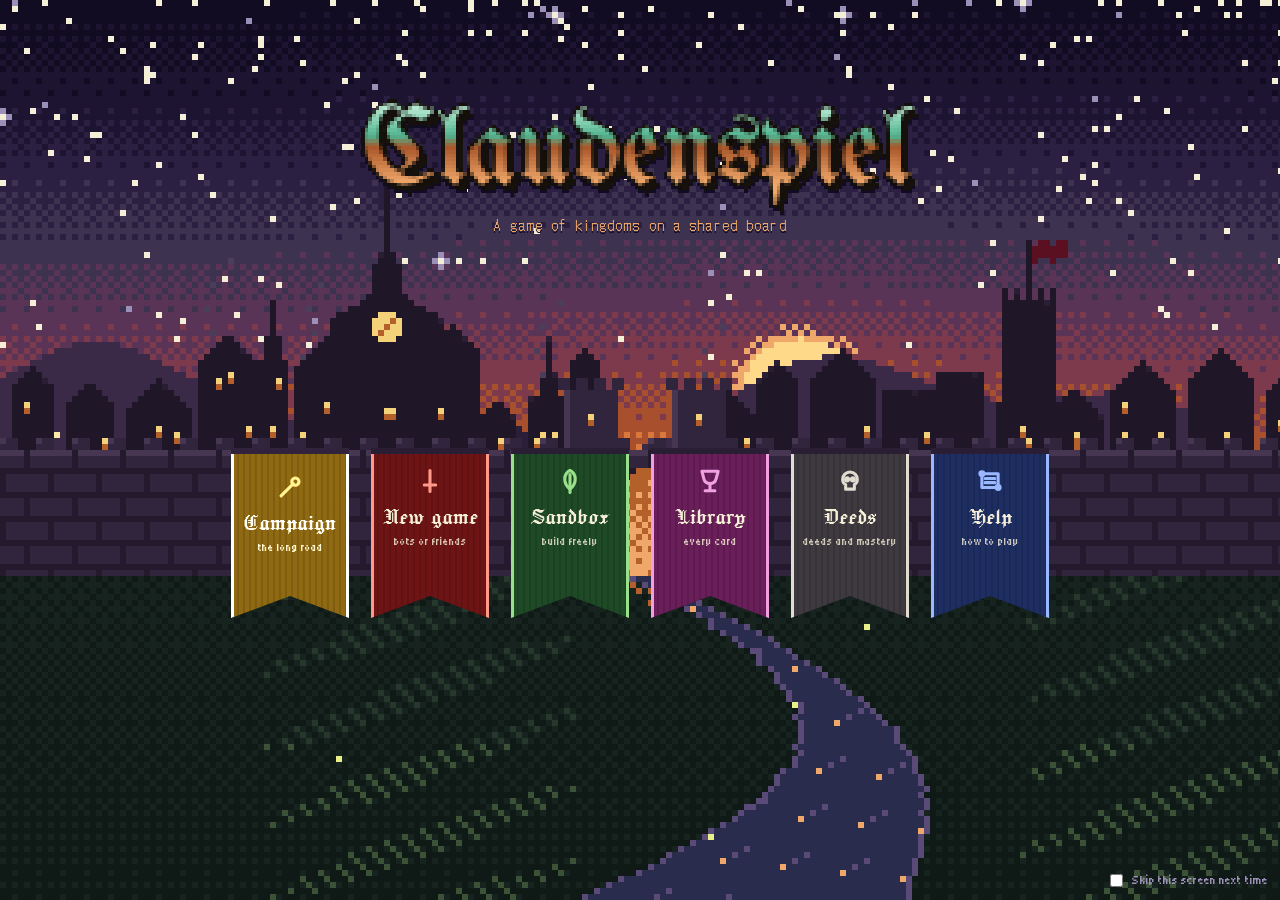
==== index.html @ 2396ccc7 "1.0-pre: The City at Dawn, campaign Act III Six quarters of the city, each held by a named champion " ====
<!DOCTYPE html>
<html lang="en">
<head>
<meta charset="utf-8">
<meta name="viewport" content="width=device-width, initial-scale=1, viewport-fit=cover">
<title>Claudenspiel</title>
<link rel="icon" type="image/png" href="[data-uri]">
<link rel="apple-touch-icon" href="[data-uri]">
<link rel="preconnect" href="https://fonts.googleapis.com">
<link rel="preconnect" href="https://fonts.gstatic.com" crossorigin>
<link href="https://fonts.googleapis.com/css2?family=DotGothic16&display=swap" rel="stylesheet">
<link href="https://fonts.googleapis.com/css2?family=Tiny5&text=%E2%97%8F&display=swap" rel="stylesheet">
<link href="https://fonts.googleapis.com/css2?family=Jacquard+24&display=swap" rel="stylesheet">
<style>
:root { --logo: url([data-uri]); }
/* Kartenspiel styles: a Windows 95 look. Colors are variables here, redefined for dark mode below. */
/* Rules later in the file override earlier ones, so the newer tweaks sit near the bottom. */
:root {
  --desk: #008080; --face: #c0c0c0; --hi: #ffffff; --lo: #808080; --dk: #000000;
  --text: #000000; --field: #ffffff; --title1: #000080; --title2: #1084d0; --titletext: #ffffff;
  --sel: #000080; --seltext: #ffffff; --tip: #ffffe1; --muted: #4a4a4a;
  --see: #e8c400; --seefill: rgba(255, 230, 0, .38); --seenby: #00a6c8; --legal: rgba(0, 170, 0, .28); --legaledge: #008a00;
  --opt: #ff7a00; --focus: #000080;
  color-scheme: light;
  box-sizing: border-box;
  padding-top: env(safe-area-inset-top, 0px);
  padding-bottom: env(safe-area-inset-bottom, 0px);
}
/* Dark mode follows the system unless data-theme="light"; data-theme="dark" forces it. */
@media (prefers-color-scheme: dark) {
  :root:not([data-theme="light"]) {
    --desk: #0c3434; --face: #4b4b4b; --hi: #757575; --lo: #2a2a2a; --dk: #0a0a0a;
    --text: #f1f1f1; --field: #2c2c2c; --title1: #1b1b62; --title2: #3d63ad; --sel: #3d63ad; --tip: #3d3b25; --muted: #c8c8c8;
    --focus: #9ab8ff; color-scheme: dark;
  }
}
:root[data-theme="dark"] {
  --desk: #0c3434; --face: #4b4b4b; --hi: #757575; --lo: #2a2a2a; --dk: #0a0a0a;
  --text: #f1f1f1; --field: #2c2c2c; --title1: #1b1b62; --title2: #3d63ad; --sel: #3d63ad; --tip: #3d3b25; --muted: #c8c8c8;
  --focus: #9ab8ff; color-scheme: dark;
}
*, *::before, *::after { box-sizing: border-box; }
html { height: 100%; scroll-padding-top: env(safe-area-inset-top, 0px); }
/* Text is DotGothic16, whose digits are easy to tell apart. Its ● is an oversized full-width glyph, so build.sh
   loads Tiny5 with just that one character (text=●), listed first so only ● comes from it. */
body {
  height: 100%; margin: 0; background: var(--desk); color: var(--text);
  font-family: "Tiny5", "DotGothic16", Tahoma, "MS Sans Serif", Geneva, sans-serif; font-size: 13px; line-height: 1.3;
}
button, input, select, textarea { font: inherit; color: var(--text); }

/* bevels */
.raised { border: 2px solid; border-color: var(--hi) var(--dk) var(--dk) var(--hi); box-shadow: inset -1px -1px var(--lo), inset 1px 1px var(--face); background: var(--face); }
.sunken { border: 2px solid; border-color: var(--lo) var(--hi) var(--hi) var(--lo); box-shadow: inset 1px 1px var(--dk); background: var(--field); }
.etched { border: 1px solid var(--lo); box-shadow: 1px 1px 0 var(--hi), inset 1px 1px 0 var(--hi); }

.btn {
  background: var(--face); border: 2px solid; border-color: var(--hi) var(--dk) var(--dk) var(--hi);
  box-shadow: inset -1px -1px var(--lo), inset 1px 1px var(--face); padding: 2px 9px; min-height: 24px; cursor: pointer; white-space: nowrap;
}
.btn:active:not(:disabled), .btn.on { border-color: var(--dk) var(--hi) var(--hi) var(--dk); box-shadow: inset 1px 1px var(--lo); }
.btn:disabled { color: var(--lo); text-shadow: 1px 1px 0 var(--hi); cursor: default; }
.btn:focus-visible, .cellbtn:focus-visible, .tab:focus-visible { outline: 1px dotted var(--text); outline-offset: -5px; }
.btn.sm { padding: 0 6px; min-height: 20px; }
.btn.def { outline: 1px solid var(--dk); }
/* form fields */
input[type=text], input[type=number], select, textarea { background: var(--field); border: 2px solid; border-color: var(--lo) var(--hi) var(--hi) var(--lo); box-shadow: inset 1px 1px var(--dk); padding: 2px 4px; min-height: 22px; }
textarea { width: 100%; resize: vertical; }
input[type=number] { width: 64px; }
label { cursor: default; }
fieldset { border: 1px solid var(--lo); box-shadow: 1px 1px 0 var(--hi), inset 1px 1px 0 var(--hi); margin: 0 0 8px; padding: 6px 8px 8px; }
legend { padding: 0 3px; }

/* window */
.win { position: fixed; inset: max(6px, env(safe-area-inset-top, 0px)) 6px max(6px, env(safe-area-inset-bottom, 0px)) 6px; display: flex; flex-direction: column; padding: 3px; }
.titlebar { background: linear-gradient(90deg, var(--title1), var(--title2)); color: var(--titletext); display: flex; align-items: center; gap: 6px; padding: 3px 4px 3px 6px; font-weight: 700; }
.titlebar .grow { flex: 1; }
.titlebar .tb { width: 18px; height: 16px; padding: 0; min-height: 0; line-height: 10px; font-size: 11px; }
.menubar { display: flex; gap: 2px; padding: 3px 2px; flex-wrap: wrap; align-items: center; }
.tab { background: transparent; border: 1px solid transparent; padding: 2px 9px; cursor: pointer; }
.tab:hover { border-color: var(--hi) var(--lo) var(--lo) var(--hi); }
.tab.on { border-color: var(--lo) var(--hi) var(--hi) var(--lo); background: var(--field); }
.content { flex: 1; min-height: 0; display: flex; flex-direction: column; }
.statusbar { display: flex; gap: 3px; padding-top: 3px; }
.statusbar > div { padding: 1px 6px; flex: 0 0 auto; }
.statusbar > div.grow { flex: 1; min-width: 0; overflow: hidden; text-overflow: ellipsis; white-space: nowrap; }

/* panels */
.page { flex: 1; min-height: 0; display: flex; flex-direction: column; gap: 4px; padding: 4px 2px 0; }
.scroll { overflow: auto; }
.pane { padding: 6px; overflow: auto; }
.row { display: flex; gap: 6px; align-items: center; flex-wrap: wrap; }
.col { display: flex; flex-direction: column; gap: 6px; }
.muted { color: var(--muted); }
.small { font-size: 12px; }
.h { font-weight: 700; margin: 0 0 4px; font-size: 13px; }
.panelhead { background: var(--lo); color: var(--hi); padding: 1px 6px; font-weight: 700; margin: -6px -6px 6px; }
.err { background: var(--tip); border: 1px solid var(--dk); padding: 3px 6px; color: var(--text); }

/* game layout */
.gamegrid { flex: 1; min-height: 0; display: grid; grid-template-columns: 228px minmax(0, 1fr) 282px; grid-template-rows: minmax(0, 1fr) auto; gap: 4px; }
.gamegrid > .left { grid-column: 1; grid-row: 1 / span 2; display: flex; flex-direction: column; gap: 4px; min-height: 0; }
.gamegrid > .center { grid-column: 2; grid-row: 1; display: flex; flex-direction: column; min-height: 0; gap: 4px; }
.gamegrid > .right { grid-column: 3; grid-row: 1 / span 2; min-height: 0; }
.gamegrid > .bottom { grid-column: 2; grid-row: 2; }
@media (max-width: 900px) {
  .gamegrid { grid-template-columns: 1fr; grid-template-rows: auto; }
  .gamegrid > .left, .gamegrid > .center, .gamegrid > .right, .gamegrid > .bottom { grid-row: auto; grid-column: auto; }
  .page { overflow: auto; }
  .gamegrid > .center { min-height: 70vh; }
  .boardwrap { min-height: 60vh; }
}
/* players panel and log */
.players { width: 100%; border-collapse: collapse; }
.players td, .players th { padding: 2px 3px; text-align: left; white-space: nowrap; }
.players th { font-weight: 400; color: var(--muted); }
.players tr.cur td { background: var(--sel); color: var(--seltext); }
.swatch { display: inline-block; width: 10px; height: 10px; border: 1px solid var(--dk); vertical-align: -1px; }
.log { flex: 1; min-height: 80px; overflow: auto; padding: 4px; font-size: 12px; }
.log div { padding: 1px 0; border-bottom: 1px dotted var(--lo); }
.log div.turn { font-weight: 700; border-bottom: none; padding-top: 4px; }

/* board */
.boardbar { padding: 2px 4px; }
.boardwrap { flex: 1; min-height: 0; overflow: auto; position: relative; }
.boardsizer { position: relative; }
.boardinner { position: absolute; left: 0; top: 0; transform-origin: 0 0; }
.cell { position: absolute; width: 104px; height: 104px; }
.cell.empty { border: 1px dashed rgba(128, 128, 128, .35); }
.cell .coord { position: absolute; left: 3px; bottom: 2px; font-size: 9px; color: #888; }
.cellbtn { position: absolute; inset: 0; background: transparent; border: 0; padding: 0; cursor: pointer; }
.cell.legal { background: var(--legal); border: 2px solid var(--legaledge); }
.cell.legal .cost { position: absolute; inset: 0; display: grid; place-items: center; font-weight: 700; color: #064; font-size: 15px; }
.cell.legal.poor { background: rgba(128, 128, 128, .22); border: 2px dashed #8a8a8a; }
.cell.legal.poor .cost { color: #6a6a6a; font-size: 12px; text-align: center; }
.cell.opt::after { content: ""; position: absolute; inset: -4px; border: 3px solid var(--opt); pointer-events: none; }
.cell.optempty { background: rgba(255, 122, 0, .2); border: 2px solid var(--opt); }
.cell.see::before { content: ""; position: absolute; inset: -3px; border: 2px dashed var(--see); pointer-events: none; z-index: 2; }
.cell.counted::before { background: var(--seefill); border-style: solid; }
.cell.seenby::after { content: ""; position: absolute; inset: -5px; border: 2px solid var(--seenby); pointer-events: none; }
.cell.focus .card { outline: 3px solid var(--focus); outline-offset: 1px; }
.boardsizer.claiming, .boardsizer.claiming .cellbtn { cursor: var(--meep), pointer; }
.boardsizer.claiming .cell:not(.claimable) .cellbtn { cursor: var(--meep), default; }

/* cards */
.card { position: absolute; inset: 0; color: #111; background: #fff; border: 1px solid #000; box-shadow: 2px 2px 0 rgba(0, 0, 0, .35); padding: 3px 4px; display: flex; flex-direction: column; overflow: hidden; font-size: 11px; line-height: 1.15; }
.card.s-Sceptre { background: #fff6c2; } .card.s-Goblet { background: #f6dcf2; } .card.s-Sword { background: #ffdad5; }
.card.s-Bone { background: #ececec; } .card.s-Leaf { background: #dcf2d4; } .card.s-Tome { background: #d9e4ff; }
.card .top { display: flex; justify-content: space-between; align-items: center; font-weight: 700; }
.card .nm { font-weight: 700; margin-top: 2px; word-break: break-word; }
.card .ty { color: #555; font-size: 10px; }
.card .art { height: 30px; margin: 2px 0; background-size: cover; background-position: center; border: 1px solid rgba(0, 0, 0, .25); }
.card .foot { margin-top: auto; display: flex; justify-content: space-between; align-items: flex-end; gap: 2px; }
.card .val { font-weight: 700; }
.card .meeps { display: flex; gap: 2px; }
.meep { width: 11px; height: 13px; border: 1px solid #000; border-radius: 5px 5px 1px 1px; display: inline-block; }
.card .stackn { position: absolute; right: 2px; bottom: 17px; background: #333; color: #fff; font-size: 9px; padding: 0 3px; }
.card .owc { position: absolute; left: 2px; bottom: 17px; font-size: 9px; padding: 0 2px; background: #fff; border: 1px solid #999; }
.card .owc.hot { background: #ffd0d0; border-color: #c00; color: #900; font-weight: 700; }
.card .badge { position: absolute; left: 0; right: 0; bottom: 33px; text-align: center; font-size: 10px; font-weight: 700; }
.card .badge.curse { background: #5b2a86; color: #fff; }
.card.ruined { background: repeating-linear-gradient(45deg, #9a9a9a 0 4px, #b4b4b4 4px 8px) !important; color: #222; }
.card.ruined .nm { text-decoration: line-through; }
.card.big { position: relative; inset: auto; width: 100%; min-height: 300px; font-size: 13px; line-height: 1.3; padding: 8px 10px; }
.card.big .ty { font-size: 12px; }
.card.big .art { height: 120px; }
.card.big .txt { margin-top: 6px; }
.card.big .nm { font-size: 16px; }
.suitico { width: 13px; height: 13px; vertical-align: -2px; }
.card.big .suitico { width: 18px; height: 18px; }

/* hand */
.hand { display: flex; gap: 6px; padding: 6px; overflow-x: auto; min-height: 134px; align-items: flex-start; }
.hcard { position: relative; width: 88px; height: 118px; flex: 0 0 auto; }
.hcard .cellbtn { z-index: 3; }
.hcard.sel .card { outline: 3px solid var(--focus); outline-offset: 1px; transform: translateY(-4px); }
.hcard.blocked .card { opacity: .55; }
.hcard.pick .card { outline: 3px solid var(--opt); }
.prompt { padding: 4px 6px; background: var(--tip); color: var(--text); border: 1px solid var(--dk); display: flex; gap: 8px; align-items: center; flex-wrap: wrap; }

/* modal */
.modalbg { position: fixed; inset: 0; background: rgba(0, 0, 0, .35); display: grid; place-items: center; z-index: 50; padding: 12px; }
.modal { min-width: 280px; max-width: min(760px, 96vw); max-height: 90vh; display: flex; flex-direction: column; padding: 3px; }
.modal .body { padding: 10px 12px; overflow: auto; }
.modal .btns { display: flex; gap: 6px; justify-content: flex-end; padding: 0 12px 10px; flex-wrap: wrap; }

/* tables */
table.list { border-collapse: collapse; width: 100%; background: var(--field); }
table.list th { position: sticky; top: 0; text-align: left; font-weight: 400; padding: 2px 6px; background: var(--face); border: 1px solid; border-color: var(--hi) var(--dk) var(--dk) var(--hi); cursor: pointer; }
table.list td { padding: 2px 6px; white-space: nowrap; border-bottom: 1px dotted var(--lo); }
table.list tr.sel td { background: var(--sel); color: var(--seltext); }
table.list tr { cursor: default; }

/* two-column pages (library, card builder) and forms */
.split { flex: 1; min-height: 0; display: grid; grid-template-columns: minmax(0, 1fr) 300px; gap: 4px; }
@media (max-width: 800px) { .split { grid-template-columns: 1fr; } }
.form { display: grid; grid-template-columns: 130px minmax(0, 1fr); gap: 5px 8px; align-items: center; }
.form > .full { grid-column: 1 / -1; }
.help { max-width: 78ch; }
.help h2 { font-size: 15px; margin: 14px 0 4px; }
.help p, .help li { margin: 4px 0; }
.kbd { border: 1px solid var(--lo); padding: 0 4px; background: var(--field); }
.banner { padding: 6px 8px; background: var(--tip); color: var(--text); border: 1px solid var(--dk); }

.form select { max-width: 360px; }

/* hand cards at reading size */
.hand { min-height: 224px; }
.hcard { width: 150px; height: 206px; }
.card .txt.mid { margin-top: 4px; font-size: 11.5px; line-height: 1.25; }
.hand .card .nm { font-size: 12.5px; }

/* hover magnifier */
.hovercard { position: fixed; z-index: 70; width: 250px; pointer-events: none; display: none; filter: drop-shadow(3px 3px 0 rgba(0, 0, 0, .4)); }
.hovercard .card.big { min-height: 0; }
.hovercard .hovinfo { background: var(--tip); color: var(--text); border: 1px solid var(--dk); border-top: 0; padding: 4px 8px; font-size: 12px; }

/* ability available */
.cell.ready .card { box-shadow: 0 0 0 4px #19e619, 2px 2px 0 rgba(0, 0, 0, .35); }

/* overlays */
.cell.ovl-dim .card { opacity: .3; }
.cell.ovl-on .card { box-shadow: 0 0 0 4px #ffcc00, 2px 2px 0 rgba(0, 0, 0, .35); }
.ovl { position: absolute; inset: 22px 2px auto; z-index: 3; pointer-events: none; text-align: center; font-size: 26px; font-weight: 700; color: #000; background: rgba(255, 255, 255, .85); border: 2px solid #000; padding: 2px 0; line-height: 1.05; }
.ovl span { display: block; font-size: 10px; font-weight: 400; }

/* log colors */
.loglegend { font-size: 11px; padding-bottom: 3px; border-bottom: 1px solid var(--lo); margin-bottom: 2px; display: flex; flex-wrap: wrap; gap: 6px; }
.lg-play { color: #1f4fd1; } .lg-claim { color: #137a30; } .lg-ap { color: #9a5b00; } .lg-vp { color: #a07400; font-weight: 700; }
.lg-ruin { color: #b01010; } .lg-curse { color: #6a2a9a; } .lg-card { color: #555; } .lg-ref { color: #777; font-style: italic; }
.lg-win { color: #fff; background: #137a30; font-weight: 700; padding: 1px 3px; }
.log div.turn { color: #000080; }
@media (prefers-color-scheme: dark) { :root:not([data-theme="light"]) .lg-play { color: #8fb0ff; } :root:not([data-theme="light"]) .lg-claim { color: #6fdc8c; } :root:not([data-theme="light"]) .lg-ap { color: #f2b35c; } :root:not([data-theme="light"]) .lg-vp { color: #ffd54a; } :root:not([data-theme="light"]) .lg-ruin { color: #ff7b7b; } :root:not([data-theme="light"]) .lg-curse { color: #d2a0ff; } :root:not([data-theme="light"]) .lg-card { color: #bdbdbd; } :root:not([data-theme="light"]) .lg-ref { color: #a8a8a8; } :root:not([data-theme="light"]) .log div.turn { color: #a9c1ff; } }
:root[data-theme="dark"] .lg-play { color: #8fb0ff; } :root[data-theme="dark"] .lg-claim { color: #6fdc8c; } :root[data-theme="dark"] .lg-ap { color: #f2b35c; } :root[data-theme="dark"] .lg-vp { color: #ffd54a; } :root[data-theme="dark"] .lg-ruin { color: #ff7b7b; } :root[data-theme="dark"] .lg-curse { color: #d2a0ff; } :root[data-theme="dark"] .lg-card { color: #bdbdbd; } :root[data-theme="dark"] .lg-ref { color: #a8a8a8; } :root[data-theme="dark"] .log div.turn { color: #a9c1ff; }
.ovl b { display: block; }
.ovl .who { display: block; font-size: 10px; font-weight: 400; }
.tok { display: inline-block; background: #ffd54a; color: #000; border: 1px solid #8a6a00; border-radius: 9px; padding: 0 6px; font-weight: 700; }
.ovl .tok { font-size: 16px; margin-top: 2px; }
/* full-card overlays (Quickview, War): cover the card, no names */
.cell.ovl-on.ovl-full .card { box-shadow: 2px 2px 0 rgba(0, 0, 0, .35); }
.ovl.full { inset: 0; border: 1px solid #000; padding: 4px; background: #fff; display: flex; flex-direction: column; justify-content: center; gap: 2px; }
.ovl.quick .qv { display: flex; flex-direction: column; align-items: center; line-height: 1.1; }
.ovl.quick .qv + .qv { border-top: 1px dotted #999; padding-top: 3px; margin-top: 2px; }
.ovl.quick .qv b { font-size: 24px; }
.ovl.quick .qv:only-child b { font-size: 28px; }
.ovl.war { justify-content: stretch; }
.ovl.war .strip { flex: 1; border: 1px solid rgba(0, 0, 0, .45); background: rgba(0, 0, 0, .06); }
.ovl.war .wn { position: absolute; inset: 0; display: grid; place-items: center; font-size: 20px; color: #000; text-shadow: 0 0 3px #fff, 0 0 3px #fff, 0 0 3px #fff; }
.ovl.war.safe { justify-content: center; }
.ovl.war.safe .wn { font-size: 14px; position: static; }
.ovl.war.hot { outline: 3px solid #c00; outline-offset: 1px; }
.hcard .freetag { position: absolute; left: 4px; right: 4px; top: 40%; z-index: 2; background: #19e619; color: #000; border: 1px solid #000; text-align: center; font-weight: 700; font-size: 11px; pointer-events: none; }

/* ---------- type scale: important things are bigger ---------- */
body { font-size: 13px; }
.titlebar { font-size: 15px; }
.tab { font-size: 15px; padding: 3px 12px; }
.prompt { font-size: 14px; }
.btn.big { font-size: 16px; padding: 4px 16px; min-height: 34px; font-weight: 700; }
.btn.def { font-weight: 700; }
.bignum { font-size: 30px; font-weight: 700; line-height: 1; letter-spacing: .5px; }
.bignum .unit { font-size: 20px; margin-left: 2px; }
.panelhead { font-size: 13px; }
.hand + .row, .bottom .row.small b { font-size: 14px; }
.pix { image-rendering: pixelated; display: block; }
.pix.jar { width: 60px; height: 72px; flex: 0 0 auto; }
.pix.pile { width: 84px; height: 58px; flex: 0 0 auto; }
.apbox { display: flex; gap: 10px; align-items: flex-end; }
.claimstate { margin-top: 4px; font-size: 13px; color: var(--muted); }
.claimstate.avail { color: #137a30; font-weight: 700; }
.plist { display: flex; flex-direction: column; gap: 4px; }
.pcard { border: 1px solid var(--lo); padding: 3px 5px; background: var(--field); }
.pcard.cur { border: 2px solid var(--sel); box-shadow: inset 0 0 0 1px var(--hi); }
.pcard.out { opacity: .45; }
.pname { display: flex; align-items: center; gap: 4px; flex-wrap: wrap; font-size: 14px; }
.turnmark { margin-left: auto; background: var(--sel); color: var(--seltext); padding: 0 5px; font-size: 12px; }
.pbody { display: flex; align-items: flex-end; gap: 8px; }
.pstats { min-width: 0; }
@media (prefers-color-scheme: dark) { :root:not([data-theme="light"]) .claimstate.avail { color: #6fdc8c; } }
:root[data-theme="dark"] .claimstate.avail { color: #6fdc8c; }

/* ---------- QoL: affordable cards, aiming, effects ---------- */
.hcard.afford .card { box-shadow: 0 0 0 3px #19e619, 2px 2px 0 rgba(0, 0, 0, .35); }
.hcard.afford.sel .card { box-shadow: 0 0 0 3px #19e619, 0 0 0 6px var(--focus); outline: none; }
.boardsizer.aiming, .boardsizer.aiming .cellbtn { cursor: var(--sword), crosshair; }
/* animation layer (FX in ui.js) */
.fxlayer { position: fixed; inset: 0; pointer-events: none; z-index: 45; overflow: hidden; }   /* under dialogs (50), so a bot's last effects don't cover the Your turn dialog */
.fx { position: fixed; left: 0; top: 0; }
.fx.shard { border: 1px solid rgba(0, 0, 0, .35); }
.fx.dust { width: 8px; height: 8px; background: rgba(140, 130, 115, .55); border-radius: 50%; }
.fx.gem { width: 8px; height: 6px; border: 1px solid #000; box-shadow: inset 2px 2px 0 rgba(255, 255, 255, .6); }
.fx.marble { width: 7px; height: 7px; border-radius: 50%; border: 1px solid #000; box-shadow: inset 2px 2px 0 rgba(255, 255, 255, .6); }
.fx.pop { font-weight: 700; font-size: 20px; white-space: nowrap; padding: 1px 6px; border: 2px solid #000; background: #fff; color: #000; }
.fx.pop.vp { background: #ffe58a; }
.fx.pop.ap { background: #cfe0ff; }
.fx.pop.ruin { background: #ffd0d0; color: #900; }

/* Foundations: deeper suit color and a raised bevel */
.card.found { border: 3px solid; border-color: rgba(255,255,255,.85) rgba(0,0,0,.65) rgba(0,0,0,.65) rgba(255,255,255,.85); box-shadow: inset -2px -2px 0 rgba(0,0,0,.25), inset 2px 2px 0 rgba(255,255,255,.45), 2px 2px 0 rgba(0,0,0,.45); }
.card.found.s-Sceptre { background: #f0d45c; } .card.found.s-Goblet { background: #dea0d4; } .card.found.s-Sword { background: #f19a8e; }
.card.found.s-Bone { background: #c4c4c4; } .card.found.s-Leaf { background: #a9db97; } .card.found.s-Tome { background: #a1bbf0; }
.card.found .nm { letter-spacing: .3px; }
.card.found.ruined { background: repeating-linear-gradient(45deg, #7d7d7d 0 4px, #9a9a9a 4px 8px) !important; }

/* suit icons: each suit has its own dark color */
.suitico { width: 15px; height: 15px; }
.si-Sceptre { color: #8a6500; } .si-Goblet { color: #86206f; } .si-Sword { color: #9b1c10; }
.si-Bone { color: #2e2e2e; } .si-Leaf { color: #1e6b1e; } .si-Tome { color: #1b3f91; }
@media (prefers-color-scheme: dark) { :root:not([data-theme="light"]) .suitico.si-Sceptre { color: #f2c94c; } :root:not([data-theme="light"]) .suitico.si-Goblet { color: #f29ade; } :root:not([data-theme="light"]) .suitico.si-Sword { color: #ff8a7a; } :root:not([data-theme="light"]) .suitico.si-Bone { color: #e0e0e0; } :root:not([data-theme="light"]) .suitico.si-Leaf { color: #7fd67f; } :root:not([data-theme="light"]) .suitico.si-Tome { color: #8fb0ff; } }
:root[data-theme="dark"] .suitico.si-Sceptre { color: #f2c94c; } :root[data-theme="dark"] .suitico.si-Goblet { color: #f29ade; } :root[data-theme="dark"] .suitico.si-Sword { color: #ff8a7a; } :root[data-theme="dark"] .suitico.si-Bone { color: #e0e0e0; } :root[data-theme="dark"] .suitico.si-Leaf { color: #7fd67f; } :root[data-theme="dark"] .suitico.si-Tome { color: #8fb0ff; }
.card .suitico.si-Sceptre { color: #8a6500 !important; } .card .suitico.si-Goblet { color: #86206f !important; } .card .suitico.si-Sword { color: #9b1c10 !important; }
.card .suitico.si-Bone { color: #2e2e2e !important; } .card .suitico.si-Leaf { color: #1e6b1e !important; } .card .suitico.si-Tome { color: #1b3f91 !important; }
.card.big .suitico { width: 22px; height: 22px; }

/* defense tokens and Ascension */
.card .defb { position: absolute; right: 2px; top: 30px; background: transparent; border: 0; color: #1b3f91; font-size: 10px; font-weight: 700; padding: 0 2px; display: inline-flex; align-items: center; gap: 1px; }
.card .ascb { position: absolute; left: 0; right: 0; bottom: 33px; text-align: center; font-size: 10px; font-weight: 700; color: #fff; background: linear-gradient(90deg, #d0123a, #e0a400, #1aa35a, #1d5fd6, #8a2be2); }
.card.ascended { background: linear-gradient(120deg, #ffd6e0, #fff2b3, #d6ffd9, #d4e6ff, #ecd6ff, #ffd6e0) !important; background-size: 300% 300% !important; animation: poly 4s linear infinite; box-shadow: 0 0 0 2px #fff, 0 0 0 4px #8a2be2, 2px 2px 0 rgba(0, 0, 0, .35); }
@keyframes poly { 0% { background-position: 0% 50%; } 100% { background-position: 300% 50%; } }
@media (prefers-reduced-motion: reduce) { .card.ascended { animation: none; } }
.fx.pop.asc { background: linear-gradient(90deg, #ffd6e0, #fff2b3, #d6ffd9, #d4e6ff, #ecd6ff); }
.fx.pop.def { background: #d4e6ff; color: #1b3f91; }

/* weak-suit cards in discard choices */
.hcard.weak .card { filter: grayscale(1); opacity: .55; }
.hcard.weak.pick .card { opacity: .8; }
.hcard .weaktag { position: absolute; left: 4px; right: 4px; top: 40%; z-index: 2; background: #808080; color: #fff; border: 1px solid #000; text-align: center; font-size: 11px; font-weight: 700; pointer-events: none; }
/* burying: suit cursor, dashed border where suits differ */
.boardsizer.burying, .boardsizer.burying .cellbtn { cursor: var(--bury), copy; }
.cell.opt.optdash::after { border-style: dashed; }
/* stacked shields */
.card .defb { padding: 1px 2px; gap: 2px; }
.card .defb b { font-size: 10px; }
/* ● orbs: ghostly mint glow; ◇ gems: cut-stone diamonds */
.fx.marble { width: 9px; height: 9px; border: 0; background: radial-gradient(circle at 35% 35%, #ffffff 0 18%, #b6ffe4 35%, rgba(127,245,201,.75) 60%, rgba(127,245,201,0) 72%) !important; box-shadow: 0 0 8px 3px rgba(127,245,201,.75), 0 0 16px 6px rgba(127,245,201,.35); border-radius: 50%; }
.fx.gem { width: 9px; height: 9px; border: 1px solid rgba(0,0,0,.7); clip-path: polygon(50% 0, 100% 38%, 50% 100%, 0 38%); box-shadow: inset 2px 2px 0 rgba(255,255,255,.65), inset -2px -2px 0 rgba(0,0,0,.25); }
.pix.jar { filter: drop-shadow(0 0 3px rgba(127,245,201,.55)); }

/* Curses: purple flame flare, then a soft steady glow */
.card.cursed { box-shadow: 0 0 0 2px #8a3ff0, 0 0 10px 3px rgba(150, 70, 255, .55), 2px 2px 0 rgba(0, 0, 0, .35); }
.fx.flare { border: 3px solid #a24bff; border-radius: 3px; }
.fx.flame { width: 8px; height: 12px; border-radius: 50% 50% 40% 40% / 70% 70% 30% 30%; background: radial-gradient(circle at 50% 70%, #fff 0 15%, #e3a6ff 30%, #a24bff 60%, rgba(120, 30, 220, 0) 75%); }
.fx.pop.curse { background: #5b2a86; color: #fff; }
.reserve { margin-top: 3px; font-size: 14px; font-weight: 700; color: #9b1c10; }
@media (prefers-color-scheme: dark) { :root:not([data-theme="light"]) .reserve { color: #ff8a7a; } }
:root[data-theme="dark"] .reserve { color: #ff8a7a; }
.card .bonusb { position: absolute; left: 2px; bottom: 16px; background: #fff; border: 1px solid #555; color: #000; font-size: 10px; font-weight: 700; padding: 0 2px; }

/* ---------- public site: home, online pages, profiles ---------- */
input[type=password] { background: var(--field); border: 2px solid; border-color: var(--lo) var(--hi) var(--hi) var(--lo); box-shadow: inset 1px 1px var(--dk); padding: 2px 4px; }
.linkbtn { background: none; border: 0; padding: 0; color: var(--sel); text-decoration: underline; cursor: pointer; font: inherit; }
@media (prefers-color-scheme: dark) { :root:not([data-theme="light"]) .linkbtn { color: #9ab8ff; } }
:root[data-theme="dark"] .linkbtn { color: #9ab8ff; }
.home { max-width: 820px; margin: 0 auto; padding: 16px; }
.home h1 { font-size: 34px; margin: 4px 0 6px; }
.home > p { font-size: 15px; }
.choices { display: grid; grid-template-columns: repeat(auto-fit, minmax(260px, 1fr)); gap: 12px; margin: 16px 0; }
.choice { padding: 12px 14px; }
.choice h2 { margin: 0 0 6px; font-size: 20px; }
.choice p { min-height: 3.2em; }
.online { max-width: 900px; }
.online h2 { margin: 0; font-size: 18px; }
.row.spread { justify-content: space-between; margin-bottom: 6px; }
.split2 { display: grid; grid-template-columns: repeat(auto-fit, minmax(300px, 1fr)); gap: 8px; margin-top: 8px; }
.tag { font-size: 11px; padding: 0 5px; border: 1px solid var(--lo); background: var(--field); }
.tag.off { color: #9b1c10; border-color: #9b1c10; }
.code { font-size: 16px; letter-spacing: 2px; background: var(--field); border: 1px solid var(--lo); padding: 0 6px; }
.codein { width: 110px; text-transform: uppercase; letter-spacing: 2px; }
.archpick { display: flex; flex-wrap: wrap; gap: 8px; }
.archpick .hcard .card { cursor: pointer; }
.archpick .archtag { position: absolute; left: 0; right: 0; bottom: -2px; text-align: center; font-size: 11px; font-weight: 700; background: var(--face); border: 1px solid var(--dk); z-index: 2; }
.stats { display: flex; gap: 8px; flex-wrap: wrap; margin: 8px 0; }
.stat { padding: 8px 14px; min-width: 130px; }
.won { color: #137a30; }
table.list td.wrap { white-space: normal; }
table.keys td { white-space: normal; }
table.keys td:first-child { width: 110px; }

/* ---------- drag and drop ---------- */
.hcard { user-select: none; -webkit-user-select: none; -webkit-touch-callout: none; }
.draglayer { position: fixed; inset: 0; pointer-events: none; z-index: 95; }
.dragghost { position: fixed; left: 0; top: 0; width: 88px; height: 118px; opacity: .93; filter: drop-shadow(4px 6px 0 rgba(0, 0, 0, .35)); }
.dragghost.meepghost { width: 30px; height: 34px; display: grid; place-items: center; }
.dragghost.meepghost .meep { width: 22px; height: 26px; border-radius: 10px 10px 2px 2px; }
.dragghost:not([data-tip=""])::after { content: attr(data-tip); position: absolute; left: 50%; top: -26px; transform: translateX(-50%); background: var(--tip); color: var(--text); border: 1px solid #000; padding: 1px 6px; font-size: 12px; white-space: nowrap; }
.dropzone { position: fixed; left: 50%; top: 10px; transform: translateX(-50%); max-width: 90vw; padding: 12px 16px; background: var(--face); color: var(--text); border: 2px dashed #000; font-weight: 700; text-align: center; }
.dropzone.drophover { background: #ffd0d0; color: #000; }
.cell.drophover { outline: 4px solid var(--focus); outline-offset: 2px; z-index: 4; }
body.dragging, body.dragging * { cursor: grabbing !important; user-select: none; }
.meepchip { display: inline-flex; align-items: center; justify-content: center; vertical-align: middle; width: 30px; height: 30px; border: 2px solid var(--dk); background: var(--field); cursor: grab; touch-action: none; }
.meepchip .meep { width: 14px; height: 17px; }

/* ---------- phones: the game screen (gamePageMobile) ---------- */
@media (max-width: 900px), (max-height: 520px) {
  body { touch-action: manipulation; }
  .win.mwin { inset: 0; padding: 0; border: 0; box-shadow: none; }
  .win.mwin > .titlebar, .win.mwin > .menubar, .win.mwin > .statusbar { display: none; }
  .page.mgame { position: relative; padding: 0; gap: 0; overflow: hidden; }
  .mtop { display: flex; align-items: center; gap: 6px; padding: 4px 6px; padding-top: max(4px, env(safe-area-inset-top, 0px)); }
  .mtop .mname { max-width: 26vw; overflow: hidden; text-overflow: ellipsis; white-space: nowrap; }
  .mtop .mstat { font-size: 16px; font-weight: 700; white-space: nowrap; }
  .mtop .grow { flex: 1; }
  .mgame .btn { min-height: 40px; min-width: 40px; padding: 0 10px; }
  .mgame .prompt { font-size: 13px; padding: 4px 6px; }
  .mgame .boardwrap { flex: 1; min-height: 0; touch-action: none; }
  .mhand { flex: 0 0 auto; }
  .mhand .hand { min-height: 0; padding: 4px 6px 6px; gap: 6px; }
  .mhand .hcard { width: 104px; height: 142px; touch-action: pan-x; }
  .mhand .card .txt.mid { font-size: 10px; line-height: 1.15; }
  .mhand .row.small { padding: 2px 6px 0; font-size: 12px; }
  .mtabs { display: flex; gap: 4px; padding: 4px; padding-bottom: max(4px, env(safe-area-inset-bottom, 0px)); background: var(--face); border-top: 2px solid var(--hi); }
  .mtabs .btn { flex: 1; }
  .msheet { position: absolute; left: 0; right: 0; bottom: calc(52px + env(safe-area-inset-bottom, 0px)); max-height: 62%; overflow: auto; z-index: 30; padding: 6px; }
  .msheet .log { max-height: 50vh; }
  .msheet .boardbar { border: 0; box-shadow: none; padding: 0; background: none; }
  .msheet .card.big { min-height: 0; }
  .modal { max-height: 92vh; }
}
/* a phone held sideways: a shorter hand strip */
@media (max-height: 520px) {
  .mhand .hcard { width: 78px; height: 106px; }
  .mhand .card .txt.mid, .mhand .row.small { display: none; }
}

/* ---------- QC fixes ---------- */
/* short desktop windows: the left column scrolls instead of spilling past the window */
.gamegrid > .left { overflow: auto; }
.gamegrid > .left .log { min-height: 120px; }
/* Quickview totals: a light chip so each player's colour reads in dark mode too */
.qtot { background: #fff; border: 1px solid #000; padding: 0 5px; }
/* short desktop screens: give the board the room (the highlight legend is on the Help page) */
@media (min-width: 901px) and (max-height: 800px) {
  .boardbar .legend { display: none; }
  .bottom .hand { min-height: 0; }
  .bottom .hcard { width: 128px; height: 176px; }
  .bottom .card .txt.mid { font-size: 10.5px; }
}

/* light text, for a card painted dark in Dithry (its painted face says text: 'light'); suit icons in lighter inks */
.card.lighttext { color: #f4efe2; text-shadow: 1px 1px 0 rgba(0, 0, 0, .55); }
.card.lighttext .ty, .card.lighttext .txt.small { color: #d9d1bf !important; }
.card.lighttext .suitico { filter: drop-shadow(1px 1px 0 rgba(0, 0, 0, .55)); }
.card.lighttext .suitico.si-Sceptre { color: #f2d878 !important; } .card.lighttext .suitico.si-Goblet { color: #eab0de !important; } .card.lighttext .suitico.si-Sword { color: #ffa293 !important; }
.card.lighttext .suitico.si-Bone { color: #e4e4e4 !important; } .card.lighttext .suitico.si-Leaf { color: #b2e29c !important; } .card.lighttext .suitico.si-Tome { color: #b0c6ff !important; }
/* hints, unplayable cards, and the recap of other players' turns */
.prompt.hint { background: var(--field); font-size: 13px; justify-content: space-between; }
@media (max-width: 900px), (max-height: 520px) { .mhand .handinfo { display: none; } .prompt.hint { font-size: 11.5px; line-height: 1.25; padding: 2px 6px; gap: 4px; flex-wrap: nowrap; } .prompt.hint .linkbtn { white-space: nowrap; } }
.hcard .blocktag { position: absolute; left: 4px; right: 4px; bottom: 22px; z-index: 2; background: #5a5a5a; color: #fff; border: 1px solid #000; text-align: center; font-size: 10.5px; font-weight: 700; padding: 1px 2px; pointer-events: none; }
.recap { margin-top: 8px; } .recap .log { max-height: 180px; overflow: auto; margin-top: 3px; font-size: 12px; }
/* Help: a table of contents beside short sections (above them on phones) */
.helpwrap { display: grid; grid-template-columns: 210px minmax(0, 760px); gap: 10px; justify-content: center; padding: 8px; align-items: start; }
.helptoc { position: sticky; top: 8px; padding: 0 0 6px; font-size: 13px; }
.helptoc ol { margin: 6px 0 0; padding-left: 26px; } .helptoc li { margin: 3px 0; } .helptoc .linkbtn { text-align: left; }
.help .helpsec { padding-bottom: 2px; border-bottom: 1px dotted var(--lo); scroll-margin-top: 8px; transition: background-color .4s; }
.help .helpsec.flash { background-color: var(--tip); }
.help h3 { font-size: 13px; margin: 10px 0 2px; }
.help ol, .help ul { padding-left: 22px; margin: 4px 0; } .help li { margin: 3px 0; }
.help .totop { text-align: right; margin: 2px 0 6px; }
@media (max-width: 900px) { .helpwrap { grid-template-columns: 1fr; padding: 4px; } .helptoc { position: static; } .helptoc ol { columns: 2; column-gap: 14px; } .helptoc li { break-inside: avoid; } }
/* patch notes: the page, and the "What's new" window after an update (under dialogs, over the game) */
.help.notes { margin: 0 auto; }
.notes .patch { border-bottom: 1px dotted var(--lo); padding-bottom: 4px; }
.patchpop { position: fixed; right: 12px; bottom: 34px; width: min(380px, calc(100vw - 24px)); max-height: 60vh; display: flex; flex-direction: column; padding: 3px; z-index: 48; }
.patchpop .body { overflow: auto; padding: 4px 10px; font-size: 13px; }
.patchpop .patch h2 { font-size: 20px; margin: 6px 0 0; } .patchpop ul { padding-left: 18px; margin: 4px 0; } .patchpop li { margin: 3px 0; }
.patchpop .btns { display: flex; gap: 6px; align-items: center; flex-wrap: wrap; padding: 4px 8px 6px; } .patchpop .grow { flex: 1; }
@media (max-width: 900px), (max-height: 520px) { .patchpop { right: 8px; left: 8px; width: auto; bottom: calc(64px + env(safe-area-inset-bottom)); } }
a.btn { color: inherit; text-decoration: none; display: inline-flex; align-items: center; }
.appbox { margin: 0 0 12px; }
.guestrow { margin-top: 10px; padding-top: 8px; border-top: 1px dotted var(--lo); }

/* ---------- placement chevrons: green = this card would pressure that one, red = that one would pressure this card ---------- */
.chev { position: absolute; width: 6px; height: 20px; z-index: 3; pointer-events: none; opacity: .8; filter: drop-shadow(0 0 1px #000); clip-path: polygon(0 0, 50% 0, 100% 50%, 50% 100%, 0 100%, 50% 50%); }
.chev.g { background: #16b416; } .chev.r { background: #e01010; }
.cell.legal:hover .chev, .cell.drophover .chev { opacity: 1; }
/* Overwhelm pressure: chevrons in the gutter between cards (pressMarks in ui.js), the same shape as the placement ones.
   They point at the pressured card; .hot = that card is one step from Overwhelm; .dg = a Foundation's diagonal. */
.gchev { position: absolute; width: 6px; height: 20px; z-index: 3; pointer-events: none; opacity: .85; filter: drop-shadow(0 0 1px #000); clip-path: polygon(0 0, 50% 0, 100% 50%, 50% 100%, 0 100%, 50% 50%); }
.gchev.hot { width: 8px; height: 26px; opacity: 1; }
.gchev.dg { width: 5px; height: 14px; } .gchev.dg.hot { width: 6px; height: 18px; }
.chev.d-E { right:3px;top:50%;margin-top:-10px; } .chev.g.d-E { transform: rotate(0deg); } .chev.r.d-E { transform: rotate(180deg); }
.chev.g.both.d-E { margin-top:-22px; } .chev.r.both.d-E { margin-top:2px; }
.chev.d-SE { bottom:1px;right:8px; } .chev.g.d-SE { transform: rotate(45deg); } .chev.r.d-SE { transform: rotate(225deg); }
.chev.g.both.d-SE { right:2px;bottom:6px; } .chev.r.both.d-SE { right:14px;bottom:-4px; }
.chev.d-S { bottom:-4px;left:50%;margin-left:-3px; } .chev.g.d-S { transform: rotate(90deg); } .chev.r.d-S { transform: rotate(270deg); }
.chev.g.both.d-S { margin-left:-15px; } .chev.r.both.d-S { margin-left:9px; }
.chev.d-SW { bottom:1px;left:8px; } .chev.g.d-SW { transform: rotate(135deg); } .chev.r.d-SW { transform: rotate(315deg); }
.chev.g.both.d-SW { left:2px;bottom:6px; } .chev.r.both.d-SW { left:14px;bottom:-4px; }
.chev.d-W { left:3px;top:50%;margin-top:-10px; } .chev.g.d-W { transform: rotate(180deg); } .chev.r.d-W { transform: rotate(360deg); }
.chev.g.both.d-W { margin-top:-22px; } .chev.r.both.d-W { margin-top:2px; }
.chev.d-NW { top:1px;left:8px; } .chev.g.d-NW { transform: rotate(-135deg); } .chev.r.d-NW { transform: rotate(45deg); }
.chev.g.both.d-NW { left:14px;top:-4px; } .chev.r.both.d-NW { left:2px;top:6px; }
.chev.d-N { top:-4px;left:50%;margin-left:-3px; } .chev.g.d-N { transform: rotate(-90deg); } .chev.r.d-N { transform: rotate(90deg); }
.chev.g.both.d-N { margin-left:-15px; } .chev.r.both.d-N { margin-left:9px; }
.chev.d-NE { top:1px;right:8px; } .chev.g.d-NE { transform: rotate(-45deg); } .chev.r.d-NE { transform: rotate(135deg); }
.chev.g.both.d-NE { right:14px;top:-4px; } .chev.r.both.d-NE { right:2px;top:6px; }
/* the suit wheel */
.wheelbox { max-width: 460px; }
.suitwheel { width: 100%; max-width: 420px; display: block; margin: 4px auto; color: var(--text); }
.suitwheel line.arch { stroke: currentColor; stroke-width: 2.2; } .suitwheel line.sword { stroke: #b01010; stroke-width: 1.6; stroke-dasharray: 5 4; }
.suitwheel .wh-head.arch { fill: currentColor; } .suitwheel .wh-head.sword { fill: #b01010; }
.suitwheel .wh-node circle { fill: #fff; stroke: currentColor; stroke-width: 2; }
.suitwheel .wh-name { font-size: 13px; font-weight: 700; fill: currentColor; } .suitwheel .wh-arch { font-size: 11px; fill: var(--muted); }

/* ---------- a light medieval touch: Fraktur logo, crest, blackletter headings, pixel ornaments ---------- */
.sr { position: absolute; width: 1px; height: 1px; overflow: hidden; clip: rect(0 0 0 0); white-space: nowrap; }
.pix { display: block; flex: 0 0 auto; }
/* the logo is a 140 x 30 bitmap, shown at whole multiples (3x, 2x on phones) so its pixels stay square */
h1.logo { width: 420px; max-width: 100%; aspect-ratio: 140 / 30; margin: 6px auto 0; background: var(--logo) no-repeat center / contain; image-rendering: pixelated; }
h1.logo.small { width: 280px; }
@media (max-width: 460px) { h1.logo { width: 280px; } }
.fleuron { display: flex; justify-content: center; margin: 2px 0 12px; }
.titlebar .crest { margin-right: 2px; filter: drop-shadow(1px 1px 0 rgba(0, 0, 0, .45)); }
/* section headings in a pixel blackletter; user-chosen names stay in the plain font */
h2:not(.plain) { font-family: "Jacquard 24", "DotGothic16", serif; font-weight: 400; font-size: 26px; letter-spacing: .3px; line-height: 1.05; }
.help h2:not(.plain) { font-size: 24px; margin: 16px 0 4px; }
.online h2:not(.plain) { font-size: 26px; }
/* Win95 message-box layout: an icon on the left, the text beside it */
.msgbox { display: flex; gap: 14px; align-items: flex-start; }
.msgbox .pix { margin-top: 2px; }
.msgbox p:first-child { margin-top: 0; }
.prompt.winner { display: flex; align-items: center; gap: 10px; flex-wrap: wrap; }
.prompt.winner b { font-family: "Jacquard 24", "DotGothic16", serif; font-weight: 400; font-size: 26px; }
/* the board in light mode: a faded vellum war-table instead of grey paper */
/* the board's backdrop is a dithered night landscape, painted by paintScene in ui.js; these are its tones before it's drawn */
.boardwrap { background: #c9c9c9 no-repeat 0 0; image-rendering: pixelated; }
.boardsizer { image-rendering: auto; }   /* the pixelated setting is for the backdrop only */
@media (prefers-color-scheme: dark) { :root:not([data-theme="light"]) .boardwrap { background-color: #262a2a; } }
:root[data-theme="dark"] .boardwrap { background-color: #262a2a; }
/* Claudenspiel's look, loaded after Kartenspiel's style.css: a dusk-violet desk, oxblood-to-copper title bars and a
   verdigris logo, so the fork never passes for the original. */
:root { --desk: #3d3350; --title1: #5a1020; --title2: #b4602a; --sel: #5a1020; --focus: #5a1020; --ink: #5a1020; --gild: #b4602a; }
@media (prefers-color-scheme: dark) { :root:not([data-theme="light"]) { --desk: #1c1726; --title1: #3d0c18; --title2: #8a4520; --sel: #8a4520; --focus: #f0a86a; --ink: #f0a86a; --gild: #d98a4a; } }
:root[data-theme="dark"] { --desk: #1c1726; --title1: #3d0c18; --title2: #8a4520; --sel: #8a4520; --focus: #f0a86a; --ink: #f0a86a; --gild: #d98a4a; }
h1.logo { aspect-ratio: 153 / 31; width: 460px; }
h1.logo.small { width: 300px; }
@media (max-width: 460px) { h1.logo { width: 300px; } }
.log div.turn { color: #5a1020; }
/* The score race bar under the board toolbar */
.race { display: grid; gap: 2px; padding: 4px 8px; margin: 2px 0; font-size: 12px; }
.race .lane { display: grid; grid-template-columns: 9em 1fr 3.5em; align-items: center; gap: 6px; }
.race .lane.cur .lname { font-weight: 700; }
.race .lane.out { opacity: .45; }
.race .lname { overflow: hidden; text-overflow: ellipsis; white-space: nowrap; }
.race .track { position: relative; height: 8px; background: var(--field); border: 1px solid var(--lo); }
.race .fill { position: absolute; inset: 0 auto 0 0; }
.race .goal { position: absolute; top: -3px; bottom: -3px; width: 2px; background: var(--title1); }
.race b { text-align: right; font-variant-numeric: tabular-nums; }
.race .lastround { color: var(--title1); font-weight: 700; }
@media (max-width: 760px) { .race { display: none; } }
/* The Book of Deeds */
.deedgrid { display: grid; grid-template-columns: repeat(auto-fill, minmax(15rem, 1fr)); gap: 8px; }
.deed { display: grid; gap: 3px; padding: 8px 10px; border: 2px solid var(--lo); background: var(--field); opacity: .7; }
.deed.got { opacity: 1; border-color: var(--title2); box-shadow: inset 0 0 0 1px var(--title1); }
.deed b { font-family: 'Jacquard 24', serif; font-size: 20px; font-weight: 400; color: var(--ink); }
/* Claudenspiel animations: pixel dust and the last-round banner */
.fx.px { width: 4px; height: 4px; border-radius: 0; }
.fx.banner { padding: 6px 18px; background: var(--title1); color: #f6efd8; border: 2px solid #f0a86a; font-family: 'Jacquard 24', serif; font-size: 26px; white-space: nowrap; transform-origin: top center; image-rendering: pixelated; }
/* Chevrons pointing at a card one enemy away from Overwhelm beat like a heart. */
@keyframes cs-beat { 0%, 60%, 100% { transform: scale(1); } 20% { transform: scale(1.35); } 40% { transform: scale(1.1); } }
:root[data-motion="full"] .gchev.hot { animation: cs-beat 1.2s steps(5) infinite; }
/* The Genius's candle: a two-pixel flame that flickers while it thinks. */
.candle { display: inline-block; position: relative; width: 4px; height: 9px; margin: 0 3px 0 1px; background: #f6efd8; box-shadow: 0 0 0 1px #16110c; vertical-align: -1px; }
.candle i { position: absolute; left: 0; top: -6px; width: 4px; height: 5px; background: #f0a86a; box-shadow: 0 -1px 0 0 #ffe9a8 inset; }
@keyframes cs-flicker { 0% { transform: translateX(0) scaleY(1); } 33% { transform: translateX(1px) scaleY(.8); } 66% { transform: translateX(-1px) scaleY(1.15); } }
:root:not([data-motion="off"]) .candle i { animation: cs-flicker .45s steps(3) infinite; }
@media (prefers-reduced-motion: reduce) { .gchev.hot, .candle i { animation: none !important; } }
/* The market row (second-edition rule) */
.market { padding: 4px 8px; margin: 2px 0; }
.market .mhead { display: flex; gap: 10px; align-items: baseline; }
.market .mrow { display: flex; gap: 6px; align-items: center; overflow-x: auto; padding: 4px 0; }
.market .mcard { position: relative; flex: 0 0 auto; }
.market .mdeck { display: grid; gap: 4px; justify-items: center; padding: 0 8px; }
.market .mcard { width: 112px; height: 154px; overflow: hidden; }
.market .mcard > :first-child { transform: scale(.75); transform-origin: top left; width: 133%; }

/* Contest: the popup, and the ousted meeple (a little pixel figure: head and shoulders). */
.fx.pop.contest { background: #2b2b2b; color: #f3d27a; border-color: #f3d27a; }
.fx.meeple { width: 12px; height: 14px; border: 2px solid #000; clip-path: polygon(30% 0, 70% 0, 70% 35%, 100% 45%, 100% 100%, 0 100%, 0 45%, 30% 35%); image-rendering: pixelated; }
/* Hover: hand cards lift two pixels; legal spaces breathe one shade lighter and back (full motion only). */
:root[data-motion="full"] .hand .card { transition: transform .12s steps(2); }
:root[data-motion="full"] .hand .hcard:not(.sel) .card:hover { transform: translateY(-2px); }
@keyframes cs-breathe { 0%, 100% { background-color: var(--legal); } 50% { background-color: rgba(60, 200, 60, .42); } }
:root[data-motion="full"] .cell.legal:not(.poor) { animation: cs-breathe 2.4s steps(6) infinite; }
/* The Chronicle: the game's story at its end, a stepped line per player drawn in whole pixels */
.chronwrap { display: grid; gap: 8px; width: min(680px, 88vw); }
.chronhead { margin: 0; font-size: 15px; }
.chronplot { padding: 4px; }
svg.chron { display: block; width: 100%; height: auto; font-size: 11px; }
svg.chron .grid { stroke: var(--lo); stroke-opacity: .35; stroke-width: 1; }
svg.chron .axis, svg.chron .tick { stroke: var(--lo); stroke-width: 1; }
svg.chron .ax { fill: var(--muted, #555); }
svg.chron .goal { stroke: #b4602a; stroke-width: 2; stroke-dasharray: 4 4; fill: #a0501e; }
:root[data-theme="dark"] svg.chron .goal { fill: #e0905a; } svg.chron line.goal { stroke: #c0703a; }
@media (prefers-color-scheme: dark) { :root:not([data-theme="light"]) svg.chron .goal { fill: #e0905a; } svg.chron line.goal { stroke: #c0703a; } }
svg.chron text.goal { stroke: none; }
svg.chron .pl { fill: none; stroke-width: 2; stroke-linejoin: miter; stroke-linecap: square; }
svg.chron .pl.win { stroke-width: 3; }
svg.chron .pl.out { stroke-dasharray: 2 3; }
svg.chron .mark rect:first-child { stroke: var(--field); stroke-width: 2; paint-order: stroke; }
svg.chron .mark .pip { fill: var(--field); }
svg.chron .mark.m-ascend .pip { fill: #ffd54a; }
svg.chron .lab { fill: var(--text); }
svg.chron .lab.win { font-weight: 700; }
svg.chron .hc { fill: var(--text); fill-opacity: 0; }
svg.chron .hc:hover { fill-opacity: .07; }
.chronkey { display: flex; flex-wrap: wrap; gap: 4px 14px; }
.chronkey .swatch { margin-right: 4px; }
.chronsub { margin: 4px 0 0; font-family: 'Jacquard 24', serif; font-weight: 400; font-size: 22px; color: var(--title1); }
.chronpts { list-style: none; margin: 0; padding: 0; display: grid; gap: 3px; }
.chronpts li { display: grid; grid-template-columns: 1.4em 5.2em 1fr; gap: 4px; align-items: baseline; }
.chronpts .rd { color: var(--muted, #555); font-variant-numeric: tabular-nums; }
.chronpts .ico { text-align: center; }
.chronpts .k-ruin .ico { color: #b02020; } .chronpts .k-gain .ico { color: #138a36; } .chronpts .k-lead .ico { color: #b4602a; }
.chrontab td, .chrontab th { padding: 1px 8px; text-align: right; font-variant-numeric: tabular-nums; }
:root[data-theme="dark"] .chronsub { color: #f0a86a; }
@media (prefers-color-scheme: dark) { :root:not([data-theme="light"]) .chronsub { color: #f0a86a; } }
/* the lines draw themselves left to right, in steps */
@keyframes cs-chron { from { clip-path: inset(0 100% 0 0); } to { clip-path: inset(0 0 0 0); } }
:root:not([data-motion="off"]) svg.chron .lines { animation: cs-chron 1.2s steps(16) both; }
@media (prefers-reduced-motion: reduce) { svg.chron .lines { animation: none !important; } }
/* Victory: a gold-leaf frame flashes on each of the winner's cards in turn */
.fx.glory { border-radius: 0; box-shadow: inset 0 0 0 3px #ffd54a, inset 0 0 0 5px #b4602a, 0 0 0 2px #ffd54a; background: repeating-linear-gradient(45deg, rgba(255, 213, 74, .22) 0 2px, transparent 2px 4px); pointer-events: none; }
.fx.crack svg { display: block; overflow: visible; }
.fx.chip { width: 4px; height: 4px; border: 1px solid rgba(0, 0, 0, .5); }
.fx.chev { width: 16px; height: 18px; font: 700 16px/18px monospace; text-align: center; color: #e04a3a; text-shadow: 1px 1px 0 #000, -1px -1px 0 #000, 1px -1px 0 #000, -1px 1px 0 #000; }
/* Archetype mastery */
.masterygrid { display: grid; grid-template-columns: repeat(auto-fill, minmax(16rem, 1fr)); gap: 8px; }
.mastery { display: grid; gap: 4px; padding: 8px 10px; border: 2px solid var(--lo); background: var(--field); opacity: .8; }
.mastery.got { opacity: 1; border-color: var(--title2); }
.mastery.max { box-shadow: inset 0 0 0 1px var(--title1), 0 0 0 1px var(--title1); }
.mastery > b { font-family: 'Jacquard 24', serif; font-size: 22px; font-weight: 400; color: var(--ink); }
.mtitle { font-style: italic; }
.pips { display: inline-flex; gap: 3px; vertical-align: middle; }
.pip { width: 9px; height: 9px; border: 1px solid var(--muted); background: transparent; display: inline-block; }
.pip.crown { transform: rotate(45deg) scale(.85); }
.pip.on { background: var(--ink); border-color: var(--gild); }
.mbar { display: block; height: 6px; border: 1px solid var(--muted); }
.mbar > span { display: block; height: 100%; background: var(--gild); }
.mgoal { color: var(--ink); }
.mnote { font-size: 13px; line-height: 1.35; }
.mnote.locked { opacity: .5; font-style: italic; }
.mgained { display: grid; gap: 4px; margin-bottom: 10px; padding: 6px 8px; border: 1px dashed var(--title2); }
.mup { color: var(--ink); }
.undone { margin: 4px 0; padding-left: 18px; max-height: 40vh; overflow: auto; } .undone li { margin: 2px 0; }

/* 1.0 Shrine: cards next to a Shrine get a gilded inner frame and a small seal */
.card .sanct { position: absolute; inset: 0; pointer-events: none; box-shadow: inset 0 0 0 2px rgba(217,180,74,.85), inset 0 0 10px rgba(255,214,110,.55); }
.card .sanct::after { content: '✠'; position: absolute; right: 3px; bottom: 17px; width: 14px; height: 14px; line-height: 14px; text-align: center; font-size: 11px; color: #f3d27a; background: #3b2350; border: 1px solid #d9b44a; border-radius: 50%; }
@media (prefers-reduced-motion: no-preference) { .card .sanct { animation: sanctGlow 3.2s ease-in-out infinite; } }
@keyframes sanctGlow { 0%,100% { box-shadow: inset 0 0 0 2px rgba(217,180,74,.7), inset 0 0 6px rgba(255,214,110,.35); } 50% { box-shadow: inset 0 0 0 2px rgba(240,200,90,1), inset 0 0 14px rgba(255,214,110,.75); } }
/* The title screen: the walled city at dusk (drawn by src/title.js), with the menu as banners hung from the wall. */
.cstitle { position: fixed; inset: 0; z-index: 2000; background: #120c22; overflow: hidden; }
.cstitle.gone { opacity: 0; transition: opacity .25s steps(3); pointer-events: none; }
.cstitle canvas { position: absolute; left: 0; top: 0; image-rendering: pixelated; }
.cstitle .cst-logo { position: absolute; left: 50%; transform: translateX(-50%); margin: 0; width: min(560px, 84vw); filter: drop-shadow(0 3px 0 #120c22); }
.cstitle .cst-sub { position: absolute; left: 0; right: 0; text-align: center; color: #f0a86a; font-family: 'DotGothic16', monospace; font-size: 14px; letter-spacing: .08em; text-shadow: 0 2px 0 #120c22; }
.cst-banners { position: absolute; left: 0; right: 0; display: flex; justify-content: center; gap: clamp(6px, 2vw, 22px); padding: 0 12px; }
.cst-banner { --b: #5a1020; --e: #f0a86a; position: relative; display: grid; justify-items: center; align-content: start; gap: 6px; width: clamp(64px, 15vw, 118px); min-height: clamp(120px, 22vh, 170px); padding: 14px 6px 34px;
  background: var(--b); color: #f6efd8; border: 0; border-top: 6px solid #2a1e34; box-shadow: inset 3px 0 0 var(--e), inset -3px 0 0 var(--e), 0 4px 0 rgba(0,0,0,.35);
  clip-path: polygon(0 0, 100% 0, 100% 100%, 50% calc(100% - 22px), 0 100%); cursor: pointer; font: inherit; transform-origin: 50% 0;
  background-image: repeating-linear-gradient(90deg, rgba(0,0,0,.12) 0 2px, transparent 2px 6px); }
.cst-banner .cst-ico svg { width: 26px; height: 26px; color: var(--e); }
.cst-banner .cst-lab { font-family: 'Jacquard 24', serif; font-size: clamp(18px, 3.4vw, 26px); line-height: 1; text-align: center; }
.cst-banner .cst-hint { font-size: 11px; opacity: .8; text-align: center; line-height: 1.2; }
.cst-banner:hover, .cst-banner:focus-visible { filter: brightness(1.18); outline: none; padding-top: 20px; }
.cst-banner:focus-visible { box-shadow: inset 3px 0 0 #fff, inset -3px 0 0 #fff, 0 4px 0 rgba(0,0,0,.35); }
.sb-Sceptre { --b: #7a5a10; --e: #f3d27a; } .sb-Goblet { --b: #6a1e5a; --e: #f0a0e0; } .sb-Sword { --b: #6e1414; --e: #ff9a8a; }
.sb-Bone { --b: #3e3a40; --e: #e0dcd0; } .sb-Leaf { --b: #1e4a26; --e: #9ae08a; } .sb-Tome { --b: #1e2e62; --e: #9ab8ff; }
@keyframes cs-sway { 0%, 100% { transform: rotate(0deg); } 25% { transform: rotate(1.2deg); } 75% { transform: rotate(-1.2deg); } }
:root[data-motion="full"] .cst-banner { animation: cs-sway 3.2s steps(8) infinite; }
.cst-foot { position: absolute; right: 12px; bottom: 10px; color: #9a90b8; font-size: 12px; display: flex; gap: 6px; align-items: center; }
@media (max-width: 520px) { .cst-banner .cst-hint { display: none; } .cst-banner { padding-bottom: 28px; } }
@media (prefers-reduced-motion: reduce) { .cst-banner { animation: none !important; } }
/* Living Grounds (src/terrain.js): a four-frame pixel diorama in the art window, stepped, never tweened. */
.card .art.terrain { background-repeat: repeat-x; background-position: 0 0; image-rendering: pixelated; border-color: rgba(0, 0, 0, .45); }
@keyframes cs-terrain { to { background-position: 0 -120px; } }
:root[data-motion="full"] .card .art.terrain { animation: cs-terrain 1.6s steps(4) infinite; }
@media (prefers-reduced-motion: reduce) { .card .art.terrain { animation: none !important; } }
/* A deed earned: a parchment scroll with a wax seal, which rolls itself up and flies to the Deeds tab. */
.deedscroll { position: fixed; left: 50%; top: 70px; z-index: 1500; width: min(340px, 86vw); pointer-events: none; transform-origin: 50% 0; image-rendering: pixelated; }
.deedscroll .dsroll { height: 10px; margin: 0 -8px; background: repeating-linear-gradient(90deg, #c8a868 0 6px, #b08c50 6px 8px); border: 2px solid #5a3a1a; }
.deedscroll .dsbody { display: grid; gap: 2px; padding: 10px 16px 12px; text-align: center; color: #3a2410; border-left: 2px solid #5a3a1a; border-right: 2px solid #5a3a1a;
  background: #efe0b8; background-image: repeating-linear-gradient(0deg, rgba(90, 58, 26, .07) 0 1px, transparent 1px 4px); }
.deedscroll .dsbody b { font-family: 'Jacquard 24', serif; font-weight: 400; font-size: 26px; color: #5a1020; line-height: 1; }
.deedscroll .dsbody span { font-size: 13px; }
.deedscroll .dsseal { position: absolute; right: 6px; bottom: -6px; width: 34px; height: 34px; display: grid; place-items: center; font-style: normal; font-size: 18px; color: #f0c0a0;
  background: #8a1424; border: 2px solid #5a0a14; clip-path: polygon(50% 0, 64% 8%, 82% 6%, 88% 22%, 100% 34%, 94% 50%, 100% 66%, 88% 78%, 82% 94%, 64% 92%, 50% 100%, 36% 92%, 18% 94%, 12% 78%, 0 66%, 6% 50%, 0 34%, 12% 22%, 18% 6%, 36% 8%); }
.fx.dusk { pointer-events: none; background: repeating-conic-gradient(rgba(18, 12, 34, .55) 0 25%, rgba(18, 12, 34, .35) 0 50%) 0 0 / 4px 4px; }
/* Rain in the last round: a tile of scattered one-pixel streaks (drawn in ui.js) falling in steps over the board. */
.rainfx { position: fixed; z-index: 40; pointer-events: none; image-rendering: pixelated; background-size: 128px 128px; animation: cs-rain 1.1s steps(11) infinite; opacity: .8; }
.rainfx.calm { animation-duration: 3.2s; opacity: .5; }
@keyframes cs-rain { from { background-position: 0 0; } to { background-position: -32px 128px; } }

/* Curses (Claudenspiel 1.0): a crisp violet ring instead of a soft glow, and a pixel hex mark in the corner where the smoke settles. */
.card.cursed { box-shadow: 0 0 0 2px #8a3ff0, 0 0 0 4px rgba(42,18,64,.75), 2px 2px 0 4px rgba(0,0,0,.25); }
.card .hex { position: absolute; left: 3px; bottom: 3px; width: 18px; height: 14px; background: #2a1240; border: 1px solid #8a3ff0; pointer-events: none; image-rendering: pixelated; }
.card .hex::before { content: ''; position: absolute; left: 1px; top: 1px; width: 2px; height: 2px; box-shadow: 4px 0px 0 #c79bff, 6px 0px 0 #c79bff, 8px 0px 0 #c79bff, 2px 2px 0 #c79bff, 10px 2px 0 #c79bff, 0px 4px 0 #c79bff, 6px 4px 0 #f0d8ff, 12px 4px 0 #c79bff, 2px 6px 0 #c79bff, 10px 6px 0 #c79bff, 4px 8px 0 #c79bff, 6px 8px 0 #c79bff, 8px 8px 0 #c79bff; }
@media (prefers-reduced-motion: no-preference) { .card .hex { animation: hexIn .9s steps(6) 1.1s backwards; } .card .hex::before { animation: hexBlink 7s steps(1) infinite; } }
@keyframes hexIn { 0% { transform: scale(0); } 60% { transform: scale(1.3); } 100% { transform: scale(1); } }
@keyframes hexBlink { 0%, 96% { opacity: 1; } 97%, 99% { opacity: .15; } }
/* Burying: the tucked card's ghost, with the pixel border every card has. */
.fx.tucked { border: 1px solid #000; box-sizing: border-box; image-rendering: pixelated; background-image: repeating-linear-gradient(0deg, rgba(0,0,0,.08) 0 1px, transparent 1px 3px) !important; }
/* The bought claim's strongbox: dark wood, iron bands, a gold lock; the lid (i) swings shut. */
.fx.strongbox { width: 20px; height: 14px; background: #5a3a22; border: 2px solid #1a1410; box-shadow: inset 0 3px 0 #3a2616, inset 6px 0 0 -4px #8d8478, inset -6px 0 0 -4px #8d8478; image-rendering: pixelated; }
.fx.strongbox::after { content: ''; position: absolute; left: 7px; top: 4px; width: 4px; height: 4px; background: #f3d27a; border: 1px solid #1a1410; }
.fx.strongbox i { position: absolute; left: -2px; top: -7px; width: 20px; height: 5px; background: #6e4a2c; border: 2px solid #1a1410; transform-origin: 0 100%; }
.fx.coin { width: 6px; height: 6px; background: #f3d27a; box-shadow: inset -2px -2px 0 #b8892e; }

/* Per-card burns (1.0): the flame tag on hand cards, the burn line in the Library, the ward seal on the board. */
.hcard .burntag { position: absolute; left: 3px; right: 3px; bottom: 3px; z-index: 2; background: #2a1410; color: #ffd27a; border: 1px solid #e8541c; font-size: 10px; line-height: 13px; text-align: center; white-space: nowrap; overflow: hidden; text-overflow: ellipsis; pointer-events: none; image-rendering: pixelated; }
.hcard .burntag::before { content: '🔥'; font-size: 9px; margin-right: 2px; }
.hcard.blocked .burntag { bottom: 3px; }
.hcard .blocktag { bottom: 20px; }
.burnline { margin: 6px 0 0; padding: 4px 6px; background: #2a1410; color: #ffd27a; border: 1px solid #e8541c; }
.btn.burn { background: #3a1a12; color: #ffd27a; border-color: #e8541c; }
.btn.burn:disabled { opacity: .55; }
.card .ward { position: absolute; inset: 1px; pointer-events: none; outline: 2px dashed #9fd8ff; outline-offset: -3px; }
.card .ward::after { content: '⛨'; position: absolute; left: 3px; bottom: 17px; width: 14px; height: 14px; line-height: 14px; text-align: center; font-size: 10px; color: #e8f6ff; background: #17324a; border: 1px solid #9fd8ff; }

/* ----- the campaign: The Long Road to the City ----- */
.campaign { max-width: 980px; margin: 0 auto; }
.camphead { display: flex; align-items: baseline; gap: 12px; flex-wrap: wrap; }
.camphead h2 { font-family: 'Jacquard 24', serif; font-weight: 400; font-size: 34px; color: var(--ink); margin: 0; }
.campsum { display: inline-flex; align-items: center; gap: 4px; font-variant-numeric: tabular-nums; }
.cmap { position: relative; width: 100%; aspect-ratio: 2 / 1; background-size: 100% 100%; image-rendering: pixelated; border: 2px solid #1a1020; box-shadow: 0 0 0 2px var(--title2); margin: 8px 0 12px; overflow: hidden; }
.cact { position: absolute; left: 1.5%; top: 3%; color: #f6efd8; font-family: 'Jacquard 24', serif; font-size: clamp(16px, 3.4vw, 30px); text-shadow: 2px 2px 0 #1a1020; pointer-events: none; }
.ccity { position: absolute; right: 1.5%; top: 3%; color: #f3d27a; font-size: clamp(9px, 1.4vw, 12px); text-shadow: 1px 1px 0 #1a1020; white-space: nowrap; pointer-events: none; }
.cstop { position: absolute; transform: translate(-50%, -100%); padding: 0; border: 0; background: none; cursor: pointer; display: block; }
.cstop svg.pix { width: 100%; height: auto; display: block; }
.cstop:hover svg.pix, .cstop:focus-visible svg.pix, .cstop.sel svg.pix { filter: drop-shadow(0 -2px 0 #f3d27a) drop-shadow(0 2px 0 #f3d27a) drop-shadow(2px 0 0 #f3d27a) drop-shadow(-2px 0 0 #f3d27a); }
.cstop.locked svg.pix { filter: grayscale(.85) brightness(.6); }
.cstop.locked.sel svg.pix { filter: grayscale(.85) brightness(.6) drop-shadow(0 2px 0 #9a90b8); }
.cplaque { position: absolute; left: 50%; top: 100%; transform: translate(-50%, 3px); display: inline-flex; align-items: center; gap: 3px; padding: 1px 4px; background: #f6efd8; color: #1a1020; border: 1px solid #1a1020; box-shadow: 1px 1px 0 #1a1020; font-size: 11px; white-space: nowrap; line-height: 1.2; }
.cstop.sel .cplaque { background: #f3d27a; }
.cplaque .cstars svg { width: 7px; height: 7px; }
.cstars { display: inline-flex; gap: 2px; align-items: center; }
.cwalker { position: absolute; transform: translate(-100%, -100%); width: 3.4%; pointer-events: none; animation: cs-bob 1s steps(2) infinite; }
.cwalker svg { width: 100%; height: auto; display: block; }
@keyframes cs-bob { 0%, 100% { margin-top: 0; } 50% { margin-top: -3px; } }
.cbrief { display: flex; gap: 16px; padding: 12px 14px; align-items: flex-start; }
.cbsprite { flex: 0 0 auto; padding: 8px; background: #2c2042; border: 2px solid #1a1020; }
.cbtext { flex: 1; min-width: 0; }
.cbtext h3 { font-family: 'Jacquard 24', serif; font-weight: 400; font-size: 28px; color: var(--ink); margin: 0 0 4px; }
.clesson { margin: 2px 0 6px; }
.cltag { display: inline-block; padding: 0 6px; background: var(--title1); color: #f6efd8; font-size: 11px; letter-spacing: .08em; text-transform: uppercase; }
.ctip { color: var(--ink); }
.cstarlist { list-style: none; padding: 0; margin: 6px 0; display: grid; gap: 3px; }
.cstarlist li { display: flex; align-items: center; gap: 6px; }
.cstarlist li.got { font-weight: 700; }
.cacts { display: grid; grid-template-columns: repeat(auto-fit, minmax(14rem, 1fr)); gap: 8px; margin-top: 10px; }
.cactcard { display: grid; gap: 3px; padding: 8px 10px; opacity: .75; }
.cresult { text-align: center; padding: 8px 6px 10px; margin-bottom: 8px; border: 2px solid var(--lo); background: var(--field); }
.cresult.won { border-color: var(--title2); box-shadow: inset 0 0 0 1px var(--title1); }
.cresult > b { display: block; font-family: 'Jacquard 24', serif; font-weight: 400; font-size: 28px; color: var(--ink); }
.cresult .cstars { gap: 10px; margin: 6px 0 4px; }
.cresult .cstarlist { justify-items: center; }
.cst.fresh { animation: cs-stamp .6s steps(5) both; }
@keyframes cs-stamp { 0% { transform: scale(2.6); opacity: 0; } 60% { transform: scale(.85); opacity: 1; } 80% { transform: scale(1.1); } 100% { transform: scale(1); opacity: 1; } }
.campribbon { display: flex; flex-wrap: wrap; align-items: center; gap: 4px 14px; padding: 3px 8px; margin: 2px 0; background: #2c2042; color: #f6efd8; border: 1px solid #1a1020; font-size: 12px; cursor: help; }
.campribbon .crname { display: inline-flex; align-items: center; gap: 5px; font-weight: 700; color: #f3d27a; }
.campribbon .crname svg { height: 14px; width: auto; }
.campribbon .crstars { display: inline-flex; align-items: center; gap: 4px; color: #d8d0e0; }
.campribbon .crstars svg { width: 9px; height: 9px; }
.campribbon .crteach { flex-basis: 100%; color: #f6efd8; padding: 2px 0 1px; border-top: 1px dashed #5a4a78; }
@media (max-width: 640px) {
  .cbrief { flex-direction: column; gap: 8px; }
  .cbsprite svg { width: 48px; height: auto; }
  .cplaque { font-size: 9px; padding: 0 2px; }
  .cplaque .cstars { display: none; }
  .campribbon .crstars { display: none; }
}
@media (prefers-reduced-motion: reduce) { .cwalker, .cst.fresh { animation: none; } }
/* Act II, the river towns: act tabs, the town's custom, a barge drifting downriver, a moonlit ribbon */
.cacttabs { display: flex; flex-wrap: wrap; gap: 6px; margin: 8px 0 4px; }
.cacttab { display: inline-flex; align-items: center; gap: 6px; padding: 4px 10px; border: 2px solid #1a1020; background: var(--field); color: var(--ink); cursor: pointer; font: inherit; box-shadow: 2px 2px 0 #1a1020; }
.cacttab.on { background: #2c2042; color: #f3d27a; }
.cacttab.locked { opacity: .6; }
.cacttab svg { width: 9px; height: 9px; }
.cltag.custom { background: #24507a; }
.cmap.act2 { box-shadow: 0 0 0 2px #24507a; }
.cmap.act2 .cact { color: #dce6f6; }
.cbarge { position: absolute; top: 85%; left: -6%; width: 5%; pointer-events: none; animation: cs-barge 90s steps(180) -35s infinite; }
.cbarge svg { width: 100%; height: auto; display: block; }
@keyframes cs-barge { 0% { left: -6%; } 100% { left: 102%; } }
.cmoon { position: absolute; left: 13%; top: 3%; width: 8%; height: 16%; pointer-events: none; }
.campribbon.act2 { background: #14203a; border-color: #0c1424; }
.campribbon.act2 .crteach { border-top-color: #34507a; }
@media (prefers-reduced-motion: reduce) { .cbarge { animation: none; display: none; } }
/* Act III, the city at dawn */
.cltag.custom.a3 { background: #8a3a4a; }
.cmap.act3 { box-shadow: 0 0 0 2px #b0505a; }
.cmap.act3 .cact { color: #fff2c8; text-shadow: 1px 1px 0 #4a2c52; }
.cdoves { position: absolute; top: 12%; left: -5%; width: 4%; pointer-events: none; animation: cs-doves 38s steps(120) -12s infinite; }
.cdoves svg { width: 100%; height: auto; display: block; }
@keyframes cs-doves { 0% { left: -5%; top: 14%; } 50% { top: 8%; } 100% { left: 103%; top: 12%; } }
.ccrown { position: absolute; left: 92%; top: 22%; font-size: clamp(12px, 2.4vw, 22px); pointer-events: none; animation: cs-crown 2.4s ease-in-out infinite; }
@keyframes cs-crown { 0%, 100% { transform: translateY(0); } 50% { transform: translateY(-3px); } }
.campribbon.act3 { background: #4a2438; border-color: #2a1020; }
.campribbon.act3 .crname { color: #f8cc7a; }
.campribbon.act3 .crteach { border-top-color: #8a4a5a; }
.cepilogue { border-left: 3px solid #f3c030; }
.cresult .cepi { color: var(--ink); font-style: italic; }
html[data-motion="off"] .cdoves, html[data-motion="off"] .ccrown { animation: none; }
html[data-motion="off"] .cdoves { display: none; }
@media (prefers-reduced-motion: reduce) { .cdoves { animation: none; display: none; } .ccrown { animation: none; } }
.cfoes { display: flex; flex-wrap: wrap; gap: 10px; margin: 6px 0; }
.cfoe { display: flex; align-items: center; gap: 8px; margin: 0; padding: 4px 10px 4px 4px; background: #2a1e3e; color: #f6efd8; border: 2px solid #1a1020; box-shadow: 2px 2px 0 #1a1020; }
.cfoe figcaption { display: flex; flex-direction: column; line-height: 1.25; }
.cfoe figcaption .muted { color: #d8b8c8; }
.cfoe .cportrait { background: #f0a060; border: 2px solid #1a1020; image-rendering: pixelated; }
.crfoes { display: inline-flex; gap: 2px; }
.crfoes svg { height: 14px; width: auto; background: #f0a060; }
</style></head><body><div id="app"></div><script>
/* Kartenspiel — starter data. Card definitions are plain JSON so they can live in a db later. */
var KData = (function () {
  var SUITS = ['Sceptre', 'Goblet', 'Sword', 'Bone', 'Leaf', 'Tome'];
  var TYPES = ['Foundation', 'Structure', 'Grounds', 'Action', 'Blessing', 'Curse'];
  var ALL4 = ['N', 'E', 'S', 'W'];

  // Every card gets every field: defaults first, then the card's own values on top.
  function c(o) {
    var d = {
      id: '', name: '', suit: 'Sceptre', type: 'Structure', cost: 0, copies: 1,
      income: 0, text: '', place: ALL4.slice(), overwhelm: null,
      score: { kind: 'none' }, sees: { area: 'none' }, onPlay: [],
      curse: null, ability: null, perTurn: null, incomePerToken: 0, mods: {},
      archetype: '', weakTo: '', art: '', note: '', burn: null
    };
    for (var k in o) d[k] = o[k];
    return d;
  }

  // The starter library (87 cards in Kartenspiel; Claudenspiel adds its own, such as the Grounds). Card fields:
  //   id                    unique; used in saves and to look the card up
  //   name, suit, type      type is one of TYPES above
  //   cost, income          ● to place it; ● it gives its owner each turn
  //   copies                how many go in the deck (Foundations start in hand instead)
  //   text, note            rules text shown on the card; designer note shown in the library
  //   place                 sides that may touch existing cards: some of N/E/S/W, or 'diag' for corners only
  //   overwhelm             enemy neighbours needed to Overwhelm it; null = default (3, Foundations 8)
  //   score                 how it is worth ◇: { kind, n, m, suit }. Formulas: cardValue0 in engine.js
  //   sees                  what the UI highlights when the card is selected
  //   onPlay                effect steps run when it's played. Handlers: H in engine.js
  //   ability               once-per-turn ability: { kind, pay, gain, ... }
  //   curse                 Curse cards only: { mode: 'under' | 'top', effect, releasedBy }
  //   perTurn, incomePerToken   token growth and ● per token (Acorn)
  //   mods                  special rule flags the engine looks for (adjacentCost, multiClaim, reaction, ...)
  //   archetype, weakTo     Foundations only: the archetype it belongs to, and the suit that archetype can't play
  //   art                   image as a data URL ('' for none)
  //   burn                  its one-time effect when burned from hand (see BURNS below); null burns by its suit
  var STARTER = [
   {
    "id": "mausoleum",
    "name": "Mausoleum",
    "suit": "Bone",
    "type": "Foundation",
    "cost": 0,
    "copies": 1,
    "income": 8,
    "text": "3◇ per buried card in your Kingdom, and 1◇ for every two buried cards elsewhere on the board. You cannot play Leaf cards.",
    "place": [
     "N",
     "E",
     "S",
     "W"
    ],
    "overwhelm": null,
    "score": {
     "kind": "perBuriedInKingdom",
     "n": 3,
     "o": 0.5
    },
    "sees": {
     "area": "kingdom"
    },
    "onPlay": [],
    "curse": null,
    "ability": null,
    "perTurn": null,
    "incomePerToken": 0,
    "mods": {},
    "archetype": "Cryptkeeper",
    "weakTo": "Leaf",
    "art": "",
    "note": ""
   },
   {
    "id": "burial-rites",
    "name": "Burial Rites",
    "suit": "Bone",
    "type": "Action",
    "cost": 3,
    "copies": 1,
    "income": 0,
    "text": "Pick a Ruined card and flip it back over. Its suit is now Bone.",
    "place": [
     "N",
     "E",
     "S",
     "W"
    ],
    "overwhelm": null,
    "score": {
     "kind": "none"
    },
    "sees": {
     "area": "board"
    },
    "onPlay": [
     {
      "do": "unruin",
      "setSuit": "Bone"
     }
    ],
    "curse": null,
    "ability": null,
    "perTurn": null,
    "incomePerToken": 0,
    "mods": {},
    "archetype": "",
    "weakTo": "",
    "art": "",
    "note": ""
   },
   {
    "id": "embalm",
    "name": "Embalm",
    "suit": "Bone",
    "type": "Action",
    "cost": 3,
    "copies": 2,
    "income": 0,
    "text": "Bury a card from your hand under your Foundation. Do it twice if you’re the Cryptkeeper.",
    "place": [
     "N",
     "E",
     "S",
     "W"
    ],
    "overwhelm": null,
    "score": {
     "kind": "none"
    },
    "sees": {
     "area": "none"
    },
    "onPlay": [
     {
      "bonusArchetype": "Cryptkeeper",
      "bonusN": 2,
      "do": "buryFromHand",
      "n": 1
     }
    ],
    "curse": null,
    "ability": null,
    "perTurn": null,
    "incomePerToken": 0,
    "mods": {},
    "archetype": "",
    "weakTo": "",
    "art": "",
    "note": ""
   },
   {
    "id": "living-death",
    "name": "Living Death",
    "suit": "Bone",
    "type": "Action",
    "cost": 6,
    "copies": 1,
    "income": 0,
    "text": "Draw two buried cards to hand from under unclaimed cards or cards you own.",
    "place": [
     "N",
     "E",
     "S",
     "W"
    ],
    "overwhelm": null,
    "score": {
     "kind": "none"
    },
    "sees": {
     "area": "none"
    },
    "onPlay": [
     {
      "do": "drawBuried",
      "n": 2
     }
    ],
    "curse": null,
    "ability": null,
    "perTurn": null,
    "incomePerToken": 0,
    "mods": {},
    "archetype": "",
    "weakTo": "",
    "art": "",
    "note": ""
   },
   {
    "id": "sarcophagus",
    "name": "Sarcophagus",
    "suit": "Bone",
    "type": "Curse",
    "cost": 6,
    "copies": 1,
    "income": 0,
    "text": "Place this card on top of an adjacent card. That card loses its effects and owner. If a Leaf card is played adjacent to this card, destroy the Curse and return the card to its previous owner.",
    "place": [
     "N",
     "E"
    ],
    "overwhelm": null,
    "score": {
     "kind": "none"
    },
    "sees": {
     "area": "adjacent"
    },
    "onPlay": [
     {
      "area": "adjacent",
      "do": "curse"
     }
    ],
    "curse": {
     "effect": "cover",
     "mode": "top",
     "releasedBy": "Leaf"
    },
    "ability": null,
    "perTurn": null,
    "incomePerToken": 0,
    "mods": {},
    "archetype": "",
    "weakTo": "",
    "art": "",
    "note": ""
   },
   {
    "id": "procession",
    "name": "Procession",
    "suit": "Bone",
    "type": "Action",
    "cost": 3,
    "copies": 2,
    "income": 0,
    "text": "Choose a non-Cryptkeeper player. That player must give you all Bone cards in their hand. If you didn’t choose a player, draw a card.",
    "place": [
     "N",
     "E",
     "S",
     "W"
    ],
    "overwhelm": null,
    "score": {
     "kind": "none"
    },
    "sees": {
     "area": "none"
    },
    "onPlay": [
     {
      "do": "takeSuitFromHand",
      "notArchetype": "Cryptkeeper",
      "orDraw": 1,
      "suit": "Bone"
     }
    ],
    "curse": null,
    "ability": null,
    "perTurn": null,
    "incomePerToken": 0,
    "mods": {},
    "archetype": "",
    "weakTo": "",
    "art": "",
    "note": ""
   },
   {
    "id": "obelisk",
    "name": "Obelisk",
    "suit": "Bone",
    "type": "Structure",
    "cost": 16,
    "copies": 1,
    "income": 6,
    "text": "Worth 6◇. Double its value if fully surrounded.",
    "place": [
     "N",
     "E",
     "S",
     "W"
    ],
    "overwhelm": null,
    "score": {
     "kind": "flatDoubledIfSurrounded",
     "n": 6
    },
    "sees": {
     "area": "adjacent"
    },
    "onPlay": [],
    "curse": null,
    "ability": null,
    "perTurn": null,
    "incomePerToken": 0,
    "mods": {},
    "archetype": "",
    "weakTo": "",
    "art": "",
    "note": ""
   },
   {
    "id": "last-will",
    "name": "Last Will and Testament",
    "suit": "Bone",
    "type": "Action",
    "cost": 9,
    "copies": 1,
    "income": 0,
    "text": "Choose a card from your hand and set it aside. You may play it for free next turn.",
    "place": [
     "N",
     "E",
     "S",
     "W"
    ],
    "overwhelm": null,
    "score": {
     "kind": "none"
    },
    "sees": {
     "area": "none"
    },
    "onPlay": [
     {
      "do": "setAside"
     }
    ],
    "curse": null,
    "ability": null,
    "perTurn": null,
    "incomePerToken": 0,
    "mods": {},
    "archetype": "",
    "weakTo": "",
    "art": "",
    "note": "If you don’t play it on your next turn, it stays in your hand at its normal cost."
   },
   {
    "id": "funeral-pyre",
    "name": "Funeral Pyre",
    "suit": "Bone",
    "type": "Structure",
    "cost": 6,
    "copies": 2,
    "income": 2,
    "text": "Once per turn, you may bury a card from your hand under this card.",
    "place": [
     "E",
     "W",
     "S"
    ],
    "overwhelm": null,
    "score": {
     "kind": "none"
    },
    "sees": {
     "area": "none"
    },
    "onPlay": [],
    "curse": null,
    "ability": {
     "kind": "buryHand",
     "pay": 0
    },
    "perTurn": null,
    "incomePerToken": 0,
    "mods": {},
    "archetype": "",
    "weakTo": "",
    "art": "",
    "note": ""
   },
   {
    "id": "crumbling-ossuary",
    "name": "Crumbling Ossuary",
    "suit": "Bone",
    "type": "Structure",
    "cost": 9,
    "copies": 2,
    "income": 0,
    "text": "Whenever a non-Cryptkeeper player claims this card or an adjacent card, they lose their remaining ● for their turn.",
    "place": [
     "N",
     "E",
     "S",
     "W"
    ],
    "overwhelm": null,
    "score": {
     "kind": "flat",
     "n": 6
    },
    "sees": {
     "area": "adjacent"
    },
    "onPlay": [],
    "curse": null,
    "ability": null,
    "perTurn": null,
    "incomePerToken": 0,
    "mods": {
     "claimDrain": "Cryptkeeper"
    },
    "archetype": "",
    "weakTo": "",
    "art": "",
    "note": ""
   },
   {
    "id": "palace",
    "name": "Palace",
    "suit": "Goblet",
    "type": "Foundation",
    "cost": 0,
    "copies": 1,
    "income": 8,
    "text": "4◇ per Goblet card in your Kingdom, 2◇ per Goblet card not in it. You cannot play Sceptre cards.",
    "place": [
     "N",
     "E",
     "S",
     "W"
    ],
    "overwhelm": null,
    "score": {
     "kind": "perSuitSplit",
     "n": 4,
     "m": 2,
     "suit": "Goblet"
    },
    "sees": {
     "area": "board",
     "suit": "Goblet"
    },
    "onPlay": [],
    "curse": null,
    "ability": null,
    "perTurn": null,
    "incomePerToken": 0,
    "mods": {},
    "archetype": "Hedonist",
    "weakTo": "Sceptre",
    "art": "",
    "note": ""
   },
   {
    "id": "gluttony",
    "name": "Gluttony",
    "suit": "Goblet",
    "type": "Blessing",
    "cost": 3,
    "copies": 2,
    "income": 0,
    "text": "Draw 2 cards, then discard 1. You cannot play this card if you own more than 3 Sceptre cards.",
    "place": [
     "N",
     "E",
     "S",
     "W"
    ],
    "overwhelm": null,
    "score": {
     "kind": "none"
    },
    "sees": {
     "area": "none"
    },
    "onPlay": [
     {
      "do": "draw",
      "n": 2
     },
     {
      "do": "discard",
      "n": 1
     }
    ],
    "curse": null,
    "ability": null,
    "perTurn": null,
    "incomePerToken": 0,
    "mods": {
     "cannotPlayIfOwnMore": {
      "n": 3,
      "suit": "Sceptre"
     }
    },
    "archetype": "",
    "weakTo": "",
    "art": "",
    "note": "The library sheet lists this as a Curse; kept as a Blessing because it has no Curse effect."
   },
   {
    "id": "gundy-and-dundy",
    "name": "Gundy and Dundy",
    "suit": "Goblet",
    "type": "Structure",
    "cost": 6,
    "copies": 2,
    "income": 3,
    "text": "Any number of players can claim this card. Worth 8◇, minus 2◇ for each claimant beyond 1.",
    "place": [
     "E",
     "W"
    ],
    "overwhelm": null,
    "score": {
     "kind": "flatMinusPerExtraClaimant",
     "m": 2,
     "n": 8
    },
    "sees": {
     "area": "none"
    },
    "onPlay": [],
    "curse": null,
    "ability": null,
    "perTurn": null,
    "incomePerToken": 0,
    "mods": {
     "multiClaim": true
    },
    "archetype": "",
    "weakTo": "",
    "art": "",
    "note": ""
   },
   {
    "id": "choreography",
    "name": "Choreography and Merriment",
    "suit": "Goblet",
    "type": "Structure",
    "cost": 6,
    "copies": 2,
    "income": 3,
    "text": "1◇ per Goblet card in your Kingdom. Once per turn, you may move this card to an adjacent space.",
    "place": [
     "N",
     "E",
     "S",
     "W"
    ],
    "overwhelm": null,
    "score": {
     "kind": "perSuitInKingdom",
     "m": 0,
     "n": 1,
     "suit": "Goblet"
    },
    "sees": {
     "area": "adjacent"
    },
    "onPlay": [],
    "curse": null,
    "ability": {
     "kind": "move",
     "pay": 0
    },
    "perTurn": null,
    "incomePerToken": 0,
    "mods": {},
    "archetype": "",
    "weakTo": "",
    "art": "",
    "note": ""
   },
   {
    "id": "fairgrounds",
    "name": "Fairgrounds",
    "suit": "Goblet",
    "type": "Structure",
    "cost": 9,
    "copies": 2,
    "income": 3,
    "text": "",
    "place": [
     "N",
     "E",
     "S",
     "W"
    ],
    "overwhelm": null,
    "score": {
     "kind": "flat",
     "n": 4
    },
    "sees": {
     "area": "none"
    },
    "onPlay": [],
    "curse": null,
    "ability": null,
    "perTurn": null,
    "incomePerToken": 0,
    "mods": {},
    "archetype": "",
    "weakTo": "",
    "art": "",
    "note": ""
   },
   {
    "id": "secrets-and-whispers",
    "name": "Secrets and Whispers",
    "suit": "Goblet",
    "type": "Action",
    "cost": 6,
    "copies": 1,
    "income": 0,
    "text": "Curse a card adjacent to one of yours. That card cannot generate ●.",
    "place": [
     "N",
     "E",
     "S",
     "W"
    ],
    "overwhelm": null,
    "score": {
     "kind": "none"
    },
    "sees": {
     "area": "adjacentToOwn"
    },
    "onPlay": [
     {
      "area": "adjacentToOwn",
      "do": "curse"
     }
    ],
    "curse": {
     "effect": "noIncome",
     "mode": "under"
    },
    "ability": null,
    "perTurn": null,
    "incomePerToken": 0,
    "mods": {},
    "archetype": "",
    "weakTo": "",
    "art": "",
    "note": ""
   },
   {
    "id": "den-of-sin",
    "name": "Den of Sin",
    "suit": "Goblet",
    "type": "Structure",
    "cost": 12,
    "copies": 1,
    "income": 6,
    "text": "You may corrupt two adjacent cards. Their suit is now Goblet. 2◇ per adjacent Goblet card.",
    "place": [
     "N",
     "E",
     "S",
     "W"
    ],
    "overwhelm": null,
    "score": {
     "kind": "perAdjacentSuit",
     "n": 2,
     "suit": "Goblet"
    },
    "sees": {
     "area": "adjacent",
     "suit": "Goblet"
    },
    "onPlay": [
     {
      "area": "adjacent",
      "count": 2,
      "do": "setSuit",
      "optional": true,
      "suit": "Goblet"
     }
    ],
    "curse": null,
    "ability": null,
    "perTurn": null,
    "incomePerToken": 0,
    "mods": {},
    "archetype": "",
    "weakTo": "",
    "art": "",
    "note": ""
   },
   {
    "id": "ballroom",
    "name": "Ballroom",
    "suit": "Goblet",
    "type": "Structure",
    "cost": 12,
    "copies": 2,
    "income": 4,
    "text": "Whenever a card moves adjacent to this card, the owner of Ballroom may draw a card.",
    "place": [
     "N",
     "E",
     "S",
     "W"
    ],
    "overwhelm": null,
    "score": {
     "kind": "flat",
     "n": 4
    },
    "sees": {
     "area": "adjacent"
    },
    "onPlay": [],
    "curse": null,
    "ability": null,
    "perTurn": null,
    "incomePerToken": 0,
    "mods": {
     "drawOnMoveIn": 1
    },
    "archetype": "",
    "weakTo": "",
    "art": "",
    "note": ""
   },
   {
    "id": "spice-caravan",
    "name": "Spice Caravan",
    "suit": "Goblet",
    "type": "Structure",
    "cost": 3,
    "copies": 1,
    "income": 8,
    "text": "At the end of your turn, this card moves one space East or West. If both spaces are occupied, Spice Caravan is discarded. If it moved successfully, you get 1◇ token.",
    "place": [
     "N",
     "E",
     "S",
     "W"
    ],
    "overwhelm": null,
    "score": {
     "kind": "none"
    },
    "sees": {
     "area": "none"
    },
    "onPlay": [],
    "curse": null,
    "ability": null,
    "perTurn": null,
    "incomePerToken": 0,
    "mods": {
     "caravan": 1
    },
    "archetype": "",
    "weakTo": "",
    "art": "",
    "note": "Tries East first, then West."
   },
   {
    "id": "sleeping-giant",
    "name": "Sleeping Giant",
    "suit": "Goblet",
    "type": "Structure",
    "cost": 9,
    "copies": 1,
    "income": 1,
    "text": "If a card moves or is Ruined adjacent to this card: the Sleeping Giant moves into that occupied space, leaving behind all cards that were buried under it. The card that was in that space, and all cards buried under it, are buried under the Sleeping Giant. (Burying invalidates claims.)",
    "place": [
     "N",
     "E",
     "S",
     "W"
    ],
    "overwhelm": null,
    "score": {
     "kind": "flat",
     "n": 5
    },
    "sees": {
     "area": "adjacent"
    },
    "onPlay": [],
    "curse": null,
    "ability": null,
    "perTurn": null,
    "incomePerToken": 0,
    "mods": {
     "giant": 1
    },
    "archetype": "",
    "weakTo": "",
    "art": "",
    "note": "Moves into the space of the card that moved or was Ruined."
   },
   {
    "id": "orchard",
    "name": "Orchard",
    "suit": "Leaf",
    "type": "Foundation",
    "cost": 0,
    "copies": 1,
    "income": 8,
    "text": "3◇ for each card in the largest contiguous region in your Kingdom, and 1◇ more for each Leaf card in it. You cannot play Goblet cards.",
    "place": [
     "N",
     "E",
     "S",
     "W"
    ],
    "overwhelm": null,
    "score": {
     "kind": "largestRegion",
     "n": 3,
     "m": 1
    },
    "sees": {
     "area": "kingdom"
    },
    "onPlay": [],
    "curse": null,
    "ability": null,
    "perTurn": null,
    "incomePerToken": 0,
    "mods": {},
    "archetype": "Gardener",
    "weakTo": "Goblet",
    "art": "",
    "note": ""
   },
   {
    "id": "acorn",
    "name": "Acorn",
    "suit": "Leaf",
    "type": "Structure",
    "cost": 6,
    "copies": 2,
    "income": 0,
    "text": "−1◇. At the end of your turn, place 1◇ token on this card. +1● per turn for each token on this card.",
    "place": [
     "N",
     "E",
     "S",
     "W"
    ],
    "overwhelm": null,
    "score": {
     "kind": "flatPlusTokens",
     "n": -1
    },
    "sees": {
     "area": "none"
    },
    "onPlay": [],
    "curse": null,
    "ability": null,
    "perTurn": {
     "token": 1,
     "when": "ownerTurnEnd"
    },
    "incomePerToken": 1,
    "mods": {},
    "archetype": "",
    "weakTo": "",
    "art": "",
    "note": ""
   },
   {
    "id": "irrigation-canals",
    "name": "Irrigation Canals",
    "suit": "Leaf",
    "type": "Structure",
    "cost": 6,
    "copies": 2,
    "income": 0,
    "text": "8◇, minus 1 for each adjacent card not owned by this card’s owner.",
    "place": [
     "N",
     "E",
     "S",
     "W"
    ],
    "overwhelm": null,
    "score": {
     "kind": "flatMinusPerAdjacentNotOwned",
     "m": 1,
     "n": 8
    },
    "sees": {
     "area": "adjacent"
    },
    "onPlay": [],
    "curse": null,
    "ability": null,
    "perTurn": null,
    "incomePerToken": 0,
    "mods": {},
    "archetype": "",
    "weakTo": "",
    "art": "",
    "note": ""
   },
   {
    "id": "turn-the-soil",
    "name": "Turn the Soil",
    "suit": "Leaf",
    "type": "Action",
    "cost": 3,
    "copies": 2,
    "income": 0,
    "text": "Discard your hand. Draw up to your hand size, plus one for every two Leaf cards in your Kingdom (rounded down).",
    "place": [
     "N",
     "E",
     "S",
     "W"
    ],
    "overwhelm": null,
    "score": {
     "kind": "none"
    },
    "sees": {
     "area": "none"
    },
    "onPlay": [
     {
      "do": "discardHand"
     },
     {
      "do": "drawTo",
      "plusPer": {
       "per": 2,
       "suit": "Leaf"
      }
     }
    ],
    "curse": null,
    "ability": null,
    "perTurn": null,
    "incomePerToken": 0,
    "mods": {},
    "archetype": "",
    "weakTo": "",
    "art": "",
    "note": ""
   },
   {
    "id": "burrow",
    "name": "Burrow",
    "suit": "Leaf",
    "type": "Structure",
    "cost": 6,
    "copies": 2,
    "income": 3,
    "text": "1◇ per card north of this card.",
    "place": [
     "N",
     "E",
     "W"
    ],
    "overwhelm": null,
    "score": {
     "kind": "perCardNorth",
     "n": 1
    },
    "sees": {
     "area": "north"
    },
    "onPlay": [],
    "curse": null,
    "ability": null,
    "perTurn": null,
    "incomePerToken": 0,
    "mods": {},
    "archetype": "",
    "weakTo": "",
    "art": "",
    "note": ""
   },
   {
    "id": "fountain",
    "name": "Fountain",
    "suit": "Leaf",
    "type": "Structure",
    "cost": 6,
    "copies": 2,
    "income": 3,
    "text": "3◇ per adjacent Leaf card.",
    "place": [
     "N",
     "E",
     "S",
     "W"
    ],
    "overwhelm": null,
    "score": {
     "kind": "perAdjacentSuit",
     "n": 3,
     "suit": "Leaf"
    },
    "sees": {
     "area": "adjacent",
     "suit": "Leaf"
    },
    "onPlay": [],
    "curse": null,
    "ability": null,
    "perTurn": null,
    "incomePerToken": 0,
    "mods": {},
    "archetype": "",
    "weakTo": "",
    "art": "",
    "note": ""
   },
   {
    "id": "topiary",
    "name": "Topiary",
    "suit": "Leaf",
    "type": "Structure",
    "cost": 12,
    "copies": 1,
    "income": 0,
    "text": "Copy an adjacent card with a cost up to 12●. This card is still a Leaf card.",
    "place": [
     "E",
     "W"
    ],
    "overwhelm": null,
    "score": {
     "kind": "none"
    },
    "sees": {
     "area": "adjacent"
    },
    "onPlay": [
     {
      "area": "adjacent",
      "do": "copy",
      "maxCost": 12
     }
    ],
    "curse": null,
    "ability": null,
    "perTurn": null,
    "incomePerToken": 0,
    "mods": {},
    "archetype": "",
    "weakTo": "",
    "art": "",
    "note": "Copies the target’s ◇ value, income and abilities, not its one-time effects."
   },
   {
    "id": "volcanic-soil",
    "name": "Volcanic Soil",
    "suit": "Leaf",
    "type": "Structure",
    "cost": 12,
    "copies": 1,
    "income": 0,
    "text": "When placed: for each non-buried card in the column north of this one, that card’s owner gets +1◇, or +2◇ if the card has any cards buried under it.",
    "place": [
     "N"
    ],
    "overwhelm": null,
    "score": {
     "kind": "none"
    },
    "sees": {
     "area": "north"
    },
    "onPlay": [
     {
      "buried": 2,
      "do": "northBonusOnce",
      "plain": 1
     }
    ],
    "curse": null,
    "ability": null,
    "perTurn": null,
    "incomePerToken": 0,
    "mods": {},
    "archetype": "",
    "weakTo": "",
    "art": "",
    "note": ""
   },
   {
    "id": "wise-old-tree",
    "name": "The Wise Old Tree",
    "suit": "Leaf",
    "type": "Structure",
    "cost": 6,
    "copies": 1,
    "income": 0,
    "text": "This card cannot be Ruined, Buried, Cursed, or Overwhelmed. Its suit cannot be modified. Cards cannot be placed on top of it. It cannot be claimed, but it does count as part of the Gardener’s Kingdom.",
    "place": [
     "N",
     "E",
     "S",
     "W"
    ],
    "overwhelm": null,
    "score": {
     "kind": "none"
    },
    "sees": {
     "area": "none"
    },
    "onPlay": [],
    "curse": null,
    "ability": null,
    "perTurn": null,
    "incomePerToken": 0,
    "mods": {
     "immune": true,
     "kingdomOf": "Gardener"
    },
    "archetype": "",
    "weakTo": "",
    "art": "",
    "note": ""
   },
   {
    "id": "proliferation",
    "name": "Proliferation",
    "suit": "Leaf",
    "type": "Action",
    "cost": 9,
    "copies": 1,
    "income": 0,
    "text": "Create a copy of a Leaf card in your Kingdom and add it to your hand.",
    "place": [
     "N",
     "E",
     "S",
     "W"
    ],
    "overwhelm": null,
    "score": {
     "kind": "none"
    },
    "sees": {
     "area": "none"
    },
    "onPlay": [
     {
      "do": "copyToHand",
      "suit": "Leaf"
     }
    ],
    "curse": null,
    "ability": null,
    "perTurn": null,
    "incomePerToken": 0,
    "mods": {},
    "archetype": "",
    "weakTo": "",
    "art": "",
    "note": "Foundations cannot be copied."
   },
   {
    "id": "cathedral",
    "name": "Cathedral",
    "suit": "Sceptre",
    "type": "Foundation",
    "cost": 0,
    "copies": 1,
    "income": 8,
    "text": "6◇ per Sceptre card in your Kingdom, and 1◇ for each Sceptre card on the board that you do not own. You cannot play Tome cards.",
    "place": [
     "N",
     "E",
     "S",
     "W"
    ],
    "overwhelm": null,
    "score": {
     "kind": "perSuitSplit",
     "n": 6,
     "m": 1,
     "suit": "Sceptre"
    },
    "sees": {
     "area": "kingdom",
     "suit": "Sceptre"
    },
    "onPlay": [],
    "curse": null,
    "ability": null,
    "perTurn": null,
    "incomePerToken": 0,
    "mods": {},
    "archetype": "Archbishop",
    "weakTo": "Tome",
    "art": "",
    "note": "Assumed “each Sceptre card” means Sceptre cards in your Kingdom."
   },
   {
    "id": "communion",
    "name": "Communion",
    "suit": "Sceptre",
    "type": "Structure",
    "cost": 9,
    "copies": 1,
    "income": 3,
    "text": "Draw a card, then discard a card.",
    "place": [
     "N",
     "S"
    ],
    "overwhelm": null,
    "score": {
     "kind": "flat",
     "n": 5
    },
    "sees": {
     "area": "none"
    },
    "onPlay": [
     {
      "do": "draw",
      "n": 1
     },
     {
      "do": "discard",
      "n": 1
     }
    ],
    "curse": null,
    "ability": null,
    "perTurn": null,
    "incomePerToken": 0,
    "mods": {},
    "archetype": "",
    "weakTo": "",
    "art": "",
    "note": ""
   },
   {
    "id": "absolution",
    "name": "Absolution",
    "suit": "Sceptre",
    "type": "Action",
    "cost": 6,
    "copies": 1,
    "income": 0,
    "text": "If an adjacent card is Cursed, replace the Curse with this card, destroying it. You may change the card’s suit.",
    "place": [
     "N",
     "E",
     "S",
     "W"
    ],
    "overwhelm": null,
    "score": {
     "kind": "none"
    },
    "sees": {
     "area": "adjacent"
    },
    "onPlay": [
     {
      "area": "adjacent",
      "chooseSuit": true,
      "do": "removeCurse"
     }
    ],
    "curse": null,
    "ability": null,
    "perTurn": null,
    "incomePerToken": 0,
    "mods": {},
    "archetype": "",
    "weakTo": "",
    "art": "",
    "note": ""
   },
   {
    "id": "convert",
    "name": "Convert",
    "suit": "Sceptre",
    "type": "Action",
    "cost": 6,
    "copies": 2,
    "income": 0,
    "text": "A card adjacent to a card you own has its suit changed to your choice of suit.",
    "place": [
     "N",
     "E",
     "S",
     "W"
    ],
    "overwhelm": null,
    "score": {
     "kind": "none"
    },
    "sees": {
     "area": "adjacentToOwn"
    },
    "onPlay": [
     {
      "area": "adjacentToOwn",
      "do": "setSuit",
      "suit": "choose"
     }
    ],
    "curse": null,
    "ability": null,
    "perTurn": null,
    "incomePerToken": 0,
    "mods": {},
    "archetype": "",
    "weakTo": "",
    "art": "",
    "note": ""
   },
   {
    "id": "inquisition",
    "name": "Inquisition",
    "suit": "Sceptre",
    "type": "Action",
    "cost": 6,
    "copies": 1,
    "income": 0,
    "text": "Choose a suit. Discard cards from the top of the deck until you reveal one of that suit. Draw it to hand.",
    "place": [
     "N",
     "E",
     "S",
     "W"
    ],
    "overwhelm": null,
    "score": {
     "kind": "none"
    },
    "sees": {
     "area": "none"
    },
    "onPlay": [
     {
      "do": "searchSuit",
      "rest": "discard"
     }
    ],
    "curse": null,
    "ability": null,
    "perTurn": null,
    "incomePerToken": 0,
    "mods": {},
    "archetype": "",
    "weakTo": "",
    "art": "",
    "note": ""
   },
   {
    "id": "sanctuary",
    "name": "Sanctuary",
    "suit": "Sceptre",
    "type": "Structure",
    "cost": 12,
    "copies": 3,
    "income": 6,
    "text": "",
    "place": [
     "N",
     "E",
     "S",
     "W"
    ],
    "overwhelm": null,
    "score": {
     "kind": "flat",
     "n": 4
    },
    "sees": {
     "area": "none"
    },
    "onPlay": [],
    "curse": null,
    "ability": null,
    "perTurn": null,
    "incomePerToken": 0,
    "mods": {},
    "archetype": "",
    "weakTo": "",
    "art": "",
    "note": ""
   },
   {
    "id": "lay-on-hands",
    "name": "Lay on Hands",
    "suit": "Sceptre",
    "type": "Action",
    "cost": 9,
    "copies": 1,
    "income": 0,
    "text": "Remove a Curse from a card you own.",
    "place": [
     "N",
     "E",
     "S",
     "W"
    ],
    "overwhelm": null,
    "score": {
     "kind": "none"
    },
    "sees": {
     "area": "none"
    },
    "onPlay": [
     {
      "area": "kingdom",
      "do": "removeCurse"
     }
    ],
    "curse": null,
    "ability": null,
    "perTurn": null,
    "incomePerToken": 0,
    "mods": {},
    "archetype": "",
    "weakTo": "",
    "art": "",
    "note": ""
   },
   {
    "id": "tithing-hall",
    "name": "Tithing Hall",
    "suit": "Sceptre",
    "type": "Structure",
    "cost": 12,
    "copies": 1,
    "income": 8,
    "text": "Once per turn, you may convert a card adjacent to a card you own to your choice of suit for 6●.",
    "place": [
     "N",
     "E",
     "S",
     "W"
    ],
    "overwhelm": null,
    "score": {
     "kind": "none"
    },
    "sees": {
     "area": "adjacentToOwn"
    },
    "onPlay": [],
    "curse": null,
    "ability": {
     "area": "adjacentToOwn",
     "kind": "convert",
     "pay": 6
    },
    "perTurn": null,
    "incomePerToken": 0,
    "mods": {},
    "archetype": "",
    "weakTo": "",
    "art": "",
    "note": ""
   },
   {
    "id": "tithe",
    "name": "Tithe",
    "suit": "Sceptre",
    "type": "Action",
    "cost": 12,
    "copies": 1,
    "income": 0,
    "text": "Choose a card on the field with at least 2 neighboring Sceptre cards. The owner of that card chooses two cards, then lets you pick a random one to put in your hand.",
    "place": [
     "N",
     "E",
     "S",
     "W"
    ],
    "overwhelm": null,
    "score": {
     "kind": "none"
    },
    "sees": {
     "area": "none"
    },
    "onPlay": [
     {
      "do": "tithe",
      "need": 2,
      "suit": "Sceptre"
     }
    ],
    "curse": null,
    "ability": null,
    "perTurn": null,
    "incomePerToken": 0,
    "mods": {},
    "archetype": "",
    "weakTo": "",
    "art": "",
    "note": ""
   },
   {
    "id": "confessional",
    "name": "Confessional",
    "suit": "Sceptre",
    "type": "Structure",
    "cost": 15,
    "copies": 2,
    "income": 6,
    "text": "On their turn, any player may turn in a Curse (from a Cursed card on the board, or from their hand). They gain 3◇, and the Archbishop takes the Curse into their hand.",
    "place": [
     "N",
     "E",
     "S",
     "W"
    ],
    "overwhelm": null,
    "score": {
     "kind": "flat",
     "m": 0,
     "n": 4,
     "suit": "Sceptre"
    },
    "sees": {
     "area": "none"
    },
    "onPlay": [],
    "curse": null,
    "ability": {
     "kind": "confess",
     "pay": 0,
     "anyPlayer": true,
     "gain": 3,
     "toArchetype": "Archbishop"
    },
    "perTurn": null,
    "incomePerToken": 0,
    "mods": {},
    "archetype": "",
    "weakTo": "",
    "art": "",
    "note": "The Archbishop can only turn in Curses from the board."
   },
   {
    "id": "flying-buttresses",
    "name": "Flying Buttresses",
    "suit": "Sceptre",
    "type": "Structure",
    "cost": 15,
    "copies": 2,
    "income": 8,
    "text": "This card cannot be Buried.",
    "place": [
     "N",
     "E",
     "S",
     "W"
    ],
    "overwhelm": null,
    "score": {
     "kind": "flat",
     "n": 6
    },
    "sees": {
     "area": "none"
    },
    "onPlay": [],
    "curse": null,
    "ability": null,
    "perTurn": null,
    "incomePerToken": 0,
    "mods": {
     "unburiable": true
    },
    "archetype": "",
    "weakTo": "",
    "art": "",
    "note": ""
   },
   {
    "id": "warcamp",
    "name": "Warcamp",
    "suit": "Sword",
    "type": "Foundation",
    "cost": 0,
    "copies": 1,
    "income": 8,
    "text": "4◇ tokens per card you Ruin and 8◇ tokens per card you Overwhelm, paid when it happens. Each time, you also gain 12 Reserves: ● that stay until you spend them. You cannot play Bone cards.",
    "place": [
     "N",
     "E",
     "S",
     "W"
    ],
    "overwhelm": null,
    "score": {
     "kind": "none"
    },
    "sees": {
     "area": "none"
    },
    "onPlay": [],
    "curse": null,
    "ability": null,
    "perTurn": null,
    "incomePerToken": 0,
    "mods": {
     "payoutOnOverwhelm": 8,
     "payoutOnRuin": 4,
     "reserveOnRuin": 12
    },
    "archetype": "Warmonger",
    "weakTo": "Bone",
    "art": "",
    "note": ""
   },
   {
    "id": "phalanx",
    "name": "Phalanx",
    "suit": "Sword",
    "type": "Action",
    "cost": 6,
    "copies": 2,
    "income": 0,
    "text": "Ruin an adjacent non-Bone card.",
    "place": [
     "N",
     "E",
     "S",
     "W"
    ],
    "overwhelm": null,
    "score": {
     "kind": "none"
    },
    "sees": {
     "area": "adjacent"
    },
    "onPlay": [
     {
      "area": "adjacent",
      "do": "ruin",
      "notSuit": "Bone"
     }
    ],
    "curse": null,
    "ability": null,
    "perTurn": null,
    "incomePerToken": 0,
    "mods": {},
    "archetype": "",
    "weakTo": "",
    "art": "",
    "note": ""
   },
   {
    "id": "encampment",
    "name": "Encampment",
    "suit": "Sword",
    "type": "Structure",
    "cost": 9,
    "copies": 2,
    "income": 6,
    "text": "This card requires 1 additional card to Overwhelm it.",
    "place": [
     "N",
     "E",
     "S",
     "W"
    ],
    "overwhelm": 4,
    "score": {
     "kind": "flat",
     "n": 2
    },
    "sees": {
     "area": "none"
    },
    "onPlay": [],
    "curse": null,
    "ability": null,
    "perTurn": null,
    "incomePerToken": 0,
    "mods": {},
    "archetype": "",
    "weakTo": "",
    "art": "",
    "note": ""
   },
   {
    "id": "halberd-strike",
    "name": "Halberd Strike",
    "suit": "Sword",
    "type": "Action",
    "cost": 6,
    "copies": 2,
    "income": 0,
    "text": "Ruin a card adjacent to a card you own.",
    "place": [
     "N",
     "E",
     "S",
     "W"
    ],
    "overwhelm": null,
    "score": {
     "kind": "none"
    },
    "sees": {
     "area": "adjacentToOwn"
    },
    "onPlay": [
     {
      "area": "adjacentToOwn",
      "do": "ruin"
     }
    ],
    "curse": null,
    "ability": null,
    "perTurn": null,
    "incomePerToken": 0,
    "mods": {},
    "archetype": "",
    "weakTo": "",
    "art": "",
    "note": ""
   },
   {
    "id": "portcullis",
    "name": "Portcullis",
    "suit": "Sword",
    "type": "Structure",
    "cost": 9,
    "copies": 1,
    "income": 0,
    "text": "Choose a card adjacent to a card you own. That card’s owner discards down to 3 cards in hand.",
    "place": [
     "N",
     "S"
    ],
    "overwhelm": null,
    "score": {
     "kind": "flat",
     "n": 4
    },
    "sees": {
     "area": "adjacentToOwn"
    },
    "onPlay": [
     {
      "area": "adjacentToOwn",
      "do": "discardDownTo",
      "n": 3
     }
    ],
    "curse": null,
    "ability": null,
    "perTurn": null,
    "incomePerToken": 0,
    "mods": {},
    "archetype": "",
    "weakTo": "",
    "art": "",
    "note": ""
   },
   {
    "id": "trebuchet",
    "name": "Trebuchet",
    "suit": "Sword",
    "type": "Structure",
    "cost": 12,
    "copies": 1,
    "income": 0,
    "text": "Ruin a chosen card 3 spaces away (orthogonally).",
    "place": [
     "N",
     "E",
     "S",
     "W"
    ],
    "overwhelm": null,
    "score": {
     "kind": "flat",
     "n": 4
    },
    "sees": {
     "area": "ring3"
    },
    "onPlay": [
     {
      "area": "ring3",
      "do": "ruin"
     }
    ],
    "curse": null,
    "ability": null,
    "perTurn": null,
    "incomePerToken": 0,
    "mods": {},
    "archetype": "",
    "weakTo": "",
    "art": "",
    "note": ""
   },
   {
    "id": "watchtower",
    "name": "Watchtower",
    "suit": "Sword",
    "type": "Structure",
    "cost": 18,
    "copies": 1,
    "income": 0,
    "text": "Playing adjacent to this card costs 3● more.",
    "place": "diag",
    "overwhelm": null,
    "score": {
     "kind": "flat",
     "n": 6
    },
    "sees": {
     "area": "adjacent"
    },
    "onPlay": [],
    "curse": null,
    "ability": null,
    "perTurn": null,
    "incomePerToken": 0,
    "mods": {
     "adjacentCost": 3
    },
    "archetype": "",
    "weakTo": "",
    "art": "",
    "note": ""
   },
   {
    "id": "seizure",
    "name": "Seizure",
    "suit": "Sword",
    "type": "Action",
    "cost": 3,
    "copies": 1,
    "income": 0,
    "text": "Name a suit, then reveal cards from the deck until you reveal one of that suit. Draw it to hand.",
    "place": [
     "N",
     "E",
     "S",
     "W"
    ],
    "overwhelm": null,
    "score": {
     "kind": "none"
    },
    "sees": {
     "area": "none"
    },
    "onPlay": [
     {
      "do": "searchSuit",
      "rest": "bottom"
     }
    ],
    "curse": null,
    "ability": null,
    "perTurn": null,
    "incomePerToken": 0,
    "mods": {},
    "archetype": "",
    "weakTo": "",
    "art": "",
    "note": "The other revealed cards go to the bottom of the deck."
   },
   {
    "id": "rear-guard",
    "name": "Rear Guard",
    "suit": "Sword",
    "type": "Structure",
    "cost": 8,
    "copies": 2,
    "income": 6,
    "text": "If a card adjacent (or diagonally adjacent) to this card would be Ruined, the owner of this card may choose to swap. If they did, Rear Guard switches places with the targeted card and is Ruined instead.",
    "place": [
     "N",
     "E",
     "S",
     "W"
    ],
    "overwhelm": null,
    "score": {
     "kind": "flat",
     "n": 4
    },
    "sees": {
     "area": "surround8"
    },
    "onPlay": [],
    "curse": null,
    "ability": null,
    "perTurn": null,
    "incomePerToken": 0,
    "mods": {
     "guard": 1
    },
    "archetype": "",
    "weakTo": "",
    "art": "",
    "note": "Swaps automatically when the targeted card belongs to Rear Guard’s owner."
   },
   {
    "id": "revenge",
    "name": "Revenge",
    "suit": "Sword",
    "type": "Action",
    "cost": 0,
    "copies": 1,
    "income": 0,
    "text": "If a card you own is Overwhelmed, you may reveal this card from your hand. If you did, change the suit of two cards adjacent to the Overwhelmed card to a suit of your choosing. Or play it from your hand: draw 2 cards, then discard 1.",
    "place": [
     "N",
     "E",
     "S",
     "W"
    ],
    "overwhelm": null,
    "score": {
     "kind": "none"
    },
    "sees": {
     "area": "none"
    },
    "onPlay": [
     {
      "do": "draw",
      "n": 2
     },
     {
      "do": "discard",
      "n": 1
     }
    ],
    "curse": null,
    "ability": null,
    "perTurn": null,
    "incomePerToken": 0,
    "mods": {
     "reaction": "overwhelmed",
     "alsoPlay": true
    },
    "archetype": "",
    "weakTo": "",
    "art": "",
    "note": "Only usable as a reaction. It is discarded after use."
   },
   {
    "id": "observatory",
    "name": "Observatory",
    "suit": "Tome",
    "type": "Foundation",
    "cost": 0,
    "copies": 1,
    "income": 8,
    "text": "5◇ for each different suit in your Kingdom, and 10◇ more when all six are there. You cannot play Sword cards.",
    "place": [
     "N",
     "E",
     "S",
     "W"
    ],
    "overwhelm": null,
    "score": {
     "kind": "perDistinctSuitInKingdom",
     "n": 5,
     "m": 10
    },
    "sees": {
     "area": "kingdom"
    },
    "onPlay": [],
    "curse": null,
    "ability": null,
    "perTurn": null,
    "incomePerToken": 0,
    "mods": {},
    "archetype": "Philosopher",
    "weakTo": "Sword",
    "art": "",
    "note": ""
   },
   {
    "id": "eureka",
    "name": "Eureka",
    "suit": "Tome",
    "type": "Action",
    "cost": 3,
    "copies": 1,
    "income": 0,
    "text": "Chosen player reveals their hand.",
    "place": [
     "N",
     "E",
     "S",
     "W"
    ],
    "overwhelm": null,
    "score": {
     "kind": "none"
    },
    "sees": {
     "area": "none"
    },
    "onPlay": [
     {
      "do": "revealHand"
     }
    ],
    "curse": null,
    "ability": null,
    "perTurn": null,
    "incomePerToken": 0,
    "mods": {},
    "archetype": "",
    "weakTo": "",
    "art": "",
    "note": ""
   },
   {
    "id": "hilltop-relic",
    "name": "Hilltop Relic",
    "suit": "Tome",
    "type": "Structure",
    "cost": 18,
    "copies": 1,
    "income": 0,
    "text": "Once per turn, you may exchange 12● for 2◇.",
    "place": [
     "N",
     "E",
     "S",
     "W"
    ],
    "overwhelm": null,
    "score": {
     "kind": "none"
    },
    "sees": {
     "area": "none"
    },
    "onPlay": [],
    "curse": null,
    "ability": {
     "gain": 2,
     "kind": "exchange",
     "pay": 12
    },
    "perTurn": null,
    "incomePerToken": 0,
    "mods": {},
    "archetype": "",
    "weakTo": "",
    "art": "",
    "note": ""
   },
   {
    "id": "public-forum",
    "name": "Public Forum",
    "suit": "Tome",
    "type": "Structure",
    "cost": 12,
    "copies": 2,
    "income": 6,
    "text": "4◇ for each adjacent Tome card.",
    "place": [
     "N",
     "E",
     "S",
     "W"
    ],
    "overwhelm": null,
    "score": {
     "kind": "perAdjacentSuit",
     "n": 4,
     "suit": "Tome"
    },
    "sees": {
     "area": "adjacent",
     "suit": "Tome"
    },
    "onPlay": [],
    "curse": null,
    "ability": null,
    "perTurn": null,
    "incomePerToken": 0,
    "mods": {},
    "archetype": "",
    "weakTo": "",
    "art": "",
    "note": ""
   },
   {
    "id": "reconstructed-map",
    "name": "Reconstructed Map",
    "suit": "Tome",
    "type": "Structure",
    "cost": 12,
    "copies": 1,
    "income": 0,
    "text": "Draw a card, then discard a card.",
    "place": [
     "N",
     "E",
     "S",
     "W"
    ],
    "overwhelm": null,
    "score": {
     "kind": "flat",
     "n": 8
    },
    "sees": {
     "area": "none"
    },
    "onPlay": [
     {
      "do": "draw",
      "n": 1
     },
     {
      "do": "discard",
      "n": 1
     }
    ],
    "curse": null,
    "ability": null,
    "perTurn": null,
    "incomePerToken": 0,
    "mods": {},
    "archetype": "",
    "weakTo": "",
    "art": "",
    "note": ""
   },
   {
    "id": "watchmakers-shop",
    "name": "Watchmaker’s Shop",
    "suit": "Tome",
    "type": "Structure",
    "cost": 12,
    "copies": 1,
    "income": 3,
    "text": "When this card becomes fully surrounded, rotate all surrounding cards clockwise once.",
    "place": [
     "N",
     "E",
     "S",
     "W"
    ],
    "overwhelm": null,
    "score": {
     "kind": "flat",
     "n": 4
    },
    "sees": {
     "area": "adjacent"
    },
    "onPlay": [],
    "curse": null,
    "ability": null,
    "perTurn": null,
    "incomePerToken": 0,
    "mods": {
     "surroundRotate": true
    },
    "archetype": "",
    "weakTo": "",
    "art": "",
    "note": ""
   },
   {
    "id": "death-ray",
    "name": "Death Ray",
    "suit": "Tome",
    "type": "Structure",
    "cost": 9,
    "copies": 1,
    "income": 3,
    "text": "If you own at least 2 adjacent cards, Ruin the card directly east.",
    "place": [
     "N",
     "E",
     "S",
     "W"
    ],
    "overwhelm": null,
    "score": {
     "kind": "flat",
     "n": 3
    },
    "sees": {
     "area": "east1"
    },
    "onPlay": [
     {
      "area": "east1",
      "auto": true,
      "do": "ruin",
      "ownAdjacentAtLeast": 2
     }
    ],
    "curse": null,
    "ability": null,
    "perTurn": null,
    "incomePerToken": 0,
    "mods": {},
    "archetype": "",
    "weakTo": "",
    "art": "",
    "note": ""
   },
   {
    "id": "alchemy-lab",
    "name": "Alchemy Lab",
    "suit": "Tome",
    "type": "Structure",
    "cost": 6,
    "copies": 1,
    "income": 0,
    "text": "If this card is surrounded by three or more cards of the same suit, you may choose three different suits and assign them to those three cards.",
    "place": [
     "N",
     "E",
     "S",
     "W"
    ],
    "overwhelm": null,
    "score": {
     "kind": "none"
    },
    "sees": {
     "area": "adjacent"
    },
    "onPlay": [],
    "curse": null,
    "ability": null,
    "perTurn": null,
    "incomePerToken": 0,
    "mods": {
     "alchemy": 3
    },
    "archetype": "",
    "weakTo": "",
    "art": "",
    "note": ""
   },
   {
    "id": "errata",
    "name": "Errata",
    "suit": "Tome",
    "type": "Action",
    "cost": 3,
    "copies": 2,
    "income": 0,
    "text": "You may move one of your deployed meeples to a claimable card anywhere on the board.",
    "place": [
     "N",
     "E",
     "S",
     "W"
    ],
    "overwhelm": null,
    "score": {
     "kind": "none"
    },
    "sees": {
     "area": "none"
    },
    "onPlay": [
     {
      "do": "moveMeeple"
     }
    ],
    "curse": null,
    "ability": null,
    "perTurn": null,
    "incomePerToken": 0,
    "mods": {},
    "archetype": "",
    "weakTo": "",
    "art": "",
    "note": ""
   },
   {
    "id": "university",
    "name": "University",
    "suit": "Tome",
    "type": "Structure",
    "cost": 12,
    "copies": 2,
    "income": 6,
    "text": "Once per turn, you may offer to swap one of your meeples with an opponent’s. They may deny your request. If they do, place one meeple from your bank onto this card.",
    "place": [
     "N",
     "E",
     "S",
     "W"
    ],
    "overwhelm": null,
    "score": {
     "kind": "flat",
     "n": 4
    },
    "sees": {
     "area": "none"
    },
    "onPlay": [],
    "curse": null,
    "ability": {
     "kind": "swapMeeple",
     "pay": 0
    },
    "perTurn": null,
    "incomePerToken": 0,
    "mods": {},
    "archetype": "",
    "weakTo": "",
    "art": "",
    "note": "A meeple placed on University stays there until University leaves play."
   },
   {
    "id": "overgrowth",
    "name": "Overgrowth",
    "suit": "Leaf",
    "type": "Structure",
    "cost": 12,
    "copies": 1,
    "income": 6,
    "text": "Choose a Ruined or Overwhelmed card adjacent to a Leaf card. That card is discarded and replaced with this one, unless it would be Overwhelmed by being placed there.",
    "place": [
     "N",
     "E",
     "S",
     "W"
    ],
    "overwhelm": null,
    "score": {
     "kind": "flat",
     "n": 4
    },
    "sees": {
     "area": "none"
    },
    "onPlay": [
     {
      "do": "overgrow"
     }
    ],
    "curse": null,
    "ability": null,
    "perTurn": null,
    "incomePerToken": 0,
    "mods": {},
    "archetype": "",
    "weakTo": "",
    "art": "",
    "note": ""
   },
   {
    "id": "mildew",
    "name": "Mildew",
    "suit": "Leaf",
    "type": "Curse",
    "cost": 3,
    "copies": 1,
    "income": 0,
    "text": "Choose any card adjacent to a Leaf card. That card’s ◇ value is halved, rounded down.",
    "place": [
     "N",
     "E",
     "S",
     "W"
    ],
    "overwhelm": null,
    "score": {
     "kind": "none"
    },
    "sees": {
     "area": "none"
    },
    "onPlay": [
     {
      "do": "curse",
      "area": "adjacentToSuit",
      "suit": "Leaf"
     }
    ],
    "curse": {
     "mode": "under",
     "effect": "halveValue"
    },
    "ability": null,
    "perTurn": null,
    "incomePerToken": 0,
    "mods": {},
    "archetype": "",
    "weakTo": "",
    "art": "",
    "note": ""
   },
   {
    "id": "intoxicate",
    "name": "Intoxicate",
    "suit": "Goblet",
    "type": "Curse",
    "cost": 3,
    "copies": 1,
    "income": 0,
    "text": "Choose a card adjacent to a Goblet card. That card’s Overwhelm number is reduced by 1, but its ● production is increased by 3 per turn.",
    "place": [
     "N",
     "E",
     "S",
     "W"
    ],
    "overwhelm": null,
    "score": {
     "kind": "none"
    },
    "sees": {
     "area": "none"
    },
    "onPlay": [
     {
      "do": "curse",
      "area": "adjacentToSuit",
      "suit": "Goblet"
     }
    ],
    "curse": {
     "mode": "under",
     "effect": "intoxicate"
    },
    "ability": null,
    "perTurn": null,
    "incomePerToken": 0,
    "mods": {},
    "archetype": "",
    "weakTo": "",
    "art": "",
    "note": ""
   },
   {
    "id": "fortune-teller",
    "name": "Fortune Teller",
    "suit": "Goblet",
    "type": "Curse",
    "cost": 3,
    "copies": 1,
    "income": 0,
    "text": "Choose a suit. Reveal the top card of the deck. If it is of your chosen suit, you may Curse a card adjacent to a card you own, making it unable to produce ●.",
    "place": [
     "N",
     "E",
     "S",
     "W"
    ],
    "overwhelm": null,
    "score": {
     "kind": "none"
    },
    "sees": {
     "area": "none"
    },
    "onPlay": [
     {
      "do": "fortune"
     },
     {
      "do": "curse",
      "area": "adjacentToOwn",
      "requires": "fortuneOk",
      "optional": true,
      "prompt": "The fortune holds: Curse a card next to one of yours (it will produce no ●), or Skip."
     }
    ],
    "curse": {
     "mode": "under",
     "effect": "noIncome"
    },
    "ability": null,
    "perTurn": null,
    "incomePerToken": 0,
    "mods": {},
    "archetype": "",
    "weakTo": "",
    "art": "",
    "note": "The revealed card stays on top of the deck."
   },
   {
    "id": "tunnel",
    "name": "Tunnel",
    "suit": "Sword",
    "type": "Curse",
    "cost": 6,
    "copies": 1,
    "income": 0,
    "text": "Choose a card adjacent to a Sword card you own. Any cards buried underneath that card are removed and the card loses all Defense tokens.",
    "place": [
     "N",
     "E",
     "S",
     "W"
    ],
    "overwhelm": null,
    "score": {
     "kind": "none"
    },
    "sees": {
     "area": "none"
    },
    "onPlay": [
     {
      "do": "curse",
      "area": "adjacentToOwnSuit",
      "suit": "Sword",
      "pierce": true
     },
     {
      "do": "curseExtra",
      "kind": "tunnel"
     }
    ],
    "curse": {
     "mode": "under",
     "effect": "none"
    },
    "ability": null,
    "perTurn": null,
    "incomePerToken": 0,
    "mods": {},
    "archetype": "",
    "weakTo": "",
    "art": "",
    "note": "Defense tokens do not stop Tunnel."
   },
   {
    "id": "usurp",
    "name": "Usurp",
    "suit": "Sword",
    "type": "Curse",
    "cost": 6,
    "copies": 1,
    "income": 0,
    "text": "You may claim a card adjacent to a card you own, even if it has been claimed already. This does not remove the original claimant.",
    "place": [
     "N",
     "E",
     "S",
     "W"
    ],
    "overwhelm": null,
    "score": {
     "kind": "none"
    },
    "sees": {
     "area": "none"
    },
    "onPlay": [
     {
      "do": "curse",
      "area": "adjacentToOwn"
     },
     {
      "do": "curseExtra",
      "kind": "usurp"
     }
    ],
    "curse": {
     "mode": "under",
     "effect": "none"
    },
    "ability": null,
    "perTurn": null,
    "incomePerToken": 0,
    "mods": {},
    "archetype": "",
    "weakTo": "",
    "art": "",
    "note": ""
   },
   {
    "id": "ravens-beak",
    "name": "Raven’s Beak",
    "suit": "Bone",
    "type": "Curse",
    "cost": 3,
    "copies": 1,
    "income": 0,
    "text": "Choose a card adjacent to a Bone card you own. That card’s Overwhelm number is reduced by 1.",
    "place": [
     "N",
     "E",
     "S",
     "W"
    ],
    "overwhelm": null,
    "score": {
     "kind": "none"
    },
    "sees": {
     "area": "none"
    },
    "onPlay": [
     {
      "do": "curse",
      "area": "adjacentToOwnSuit",
      "suit": "Bone"
     }
    ],
    "curse": {
     "mode": "under",
     "effect": "owMinus"
    },
    "ability": null,
    "perTurn": null,
    "incomePerToken": 0,
    "mods": {},
    "archetype": "",
    "weakTo": "",
    "art": "",
    "note": ""
   },
   {
    "id": "eye-of-newt",
    "name": "Eye of Newt",
    "suit": "Bone",
    "type": "Curse",
    "cost": 6,
    "copies": 1,
    "income": 0,
    "text": "Choose a card with at least three empty adjacent spaces. Those spaces now cost 3● more to place a card in.",
    "place": [
     "N",
     "E",
     "S",
     "W"
    ],
    "overwhelm": null,
    "score": {
     "kind": "none"
    },
    "sees": {
     "area": "none"
    },
    "onPlay": [
     {
      "do": "curse",
      "area": "emptyAround3"
     },
     {
      "do": "curseExtra",
      "kind": "tax"
     }
    ],
    "curse": {
     "mode": "under",
     "effect": "tax"
    },
    "ability": null,
    "perTurn": null,
    "incomePerToken": 0,
    "mods": {},
    "archetype": "",
    "weakTo": "",
    "art": "",
    "note": ""
   },
   {
    "id": "exile",
    "name": "Exile",
    "suit": "Sceptre",
    "type": "Curse",
    "cost": 6,
    "copies": 1,
    "income": 0,
    "text": "Choose a card adjacent to a Sceptre card you own. That card loses its claimant and the meeple is returned to its owner.",
    "place": [
     "N",
     "E",
     "S",
     "W"
    ],
    "overwhelm": null,
    "score": {
     "kind": "none"
    },
    "sees": {
     "area": "none"
    },
    "onPlay": [
     {
      "do": "curse",
      "area": "adjacentToOwnSuit",
      "suit": "Sceptre"
     },
     {
      "do": "curseExtra",
      "kind": "exile"
     }
    ],
    "curse": {
     "mode": "under",
     "effect": "none"
    },
    "ability": null,
    "perTurn": null,
    "incomePerToken": 0,
    "mods": {},
    "archetype": "",
    "weakTo": "",
    "art": "",
    "note": ""
   },
   {
    "id": "youll-regret-that",
    "name": "You’ll Regret That",
    "suit": "Sceptre",
    "type": "Curse",
    "cost": 3,
    "copies": 1,
    "income": 0,
    "text": "When a Structure is used to Ruin a card you own, you may play this from your hand to Curse that Structure. That Structure can no longer produce ●. Or play it on your turn: choose any card next to one of yours; it produces no ●.",
    "place": [
     "N",
     "E",
     "S",
     "W"
    ],
    "overwhelm": null,
    "score": {
     "kind": "none"
    },
    "sees": {
     "area": "none"
    },
    "onPlay": [
     {
      "do": "curse",
      "area": "adjacentToOwn"
     }
    ],
    "curse": {
     "mode": "under",
     "effect": "noIncome"
    },
    "ability": null,
    "perTurn": null,
    "incomePerToken": 0,
    "mods": {
     "reaction": "ruinedByStructure",
     "alsoPlay": true
    },
    "archetype": "",
    "weakTo": "",
    "art": "",
    "note": "Free as a reaction on another player’s turn; 3● to play from your hand."
   },
   {
    "id": "overwhelming-evidence",
    "name": "Overwhelming Evidence",
    "suit": "Tome",
    "type": "Action",
    "cost": 18,
    "copies": 1,
    "income": 0,
    "text": "Flip over a Ruined or Overwhelmed card. Its suit is now Tome. You may claim it.",
    "place": [
     "N",
     "E",
     "S",
     "W"
    ],
    "overwhelm": null,
    "score": {
     "kind": "none"
    },
    "sees": {
     "area": "none"
    },
    "onPlay": [
     {
      "do": "unruin",
      "setSuit": "Tome"
     },
     {
      "do": "offerClaim"
     }
    ],
    "curse": null,
    "ability": null,
    "perTurn": null,
    "incomePerToken": 0,
    "mods": {},
    "archetype": "",
    "weakTo": "",
    "art": "",
    "note": ""
   },
   {
    "id": "deep-thought",
    "name": "Deep Thought",
    "suit": "Tome",
    "type": "Curse",
    "cost": 3,
    "copies": 1,
    "income": 0,
    "text": "Choose a card adjacent to a Tome card you own. That card’s ● production is halved, rounded up.",
    "place": [
     "N",
     "E",
     "S",
     "W"
    ],
    "overwhelm": null,
    "score": {
     "kind": "none"
    },
    "sees": {
     "area": "none"
    },
    "onPlay": [
     {
      "do": "curse",
      "area": "adjacentToOwnSuit",
      "suit": "Tome"
     }
    ],
    "curse": {
     "mode": "under",
     "effect": "halveIncome"
    },
    "ability": null,
    "perTurn": null,
    "incomePerToken": 0,
    "mods": {},
    "archetype": "",
    "weakTo": "",
    "art": "",
    "note": ""
   },
   {
    "id": "brambles",
    "name": "Brambles",
    "suit": "Leaf",
    "type": "Structure",
    "cost": 0,
    "copies": 1,
    "income": 2,
    "text": "Play it like any Structure, or: if a card is one away from being Overwhelmed, you may play Brambles on top of it. The targeted card and all cards buried under it are now buried under Brambles. Costs 3● less next turn.",
    "place": [
     "E",
     "W"
    ],
    "overwhelm": null,
    "score": {
     "kind": "flat",
     "n": 2
    },
    "sees": {
     "area": "none"
    },
    "onPlay": [],
    "curse": null,
    "ability": null,
    "perTurn": null,
    "incomePerToken": 0,
    "mods": {
     "reaction": "oneAway",
     "alsoPlay": true
    },
    "archetype": "",
    "weakTo": "",
    "art": "",
    "note": "Played as a reaction on another player’s turn. Instead of a cost, your next turn starts with 3● less. You claim Brambles if you have a meeple."
   },
   {
    "id": "royal-seal",
    "name": "Royal Seal",
    "suit": "Goblet",
    "type": "Action",
    "cost": 6,
    "copies": 1,
    "income": 0,
    "text": "You may claim any unclaimed card. That card’s placement effect is triggered when you claim it.",
    "place": [
     "N",
     "E",
     "S",
     "W"
    ],
    "overwhelm": null,
    "score": {
     "kind": "none"
    },
    "sees": {
     "area": "none"
    },
    "onPlay": [
     {
      "do": "royalClaim"
     }
    ],
    "curse": null,
    "ability": null,
    "perTurn": null,
    "incomePerToken": 0,
    "mods": {},
    "archetype": "",
    "weakTo": "",
    "art": "",
    "note": "Only Structures with a placement effect re-trigger. Does not use your claim for the turn."
   },
   {
    "id": "artillery",
    "name": "Artillery",
    "suit": "Sword",
    "type": "Structure",
    "cost": 8,
    "copies": 2,
    "income": 4,
    "text": "Once per turn, you may spend 6● to Ruin an opponent’s card adjacent to a Sword card you own.",
    "place": [
     "N",
     "E",
     "S",
     "W"
    ],
    "overwhelm": null,
    "score": {
     "kind": "flat",
     "n": 2
    },
    "sees": {
     "area": "none"
    },
    "onPlay": [],
    "curse": null,
    "ability": {
     "kind": "artillery",
     "pay": 6,
     "suit": "Sword"
    },
    "perTurn": null,
    "incomePerToken": 0,
    "mods": {},
    "archetype": "",
    "weakTo": "",
    "art": "",
    "note": ""
   },
   {
    "id": "decay",
    "name": "Decay",
    "suit": "Bone",
    "type": "Structure",
    "cost": 3,
    "copies": 2,
    "income": 0,
    "text": "When placed: place a Decay token on an adjacent card.",
    "place": [
     "N",
     "E",
     "S",
     "W"
    ],
    "overwhelm": null,
    "score": {
     "kind": "none"
    },
    "sees": {
     "area": "none"
    },
    "onPlay": [
     {
      "do": "decayToken"
     }
    ],
    "curse": null,
    "ability": null,
    "perTurn": null,
    "incomePerToken": 0,
    "mods": {},
    "archetype": "",
    "weakTo": "",
    "art": "",
    "note": "PLACEHOLDER: cost, value and what a Decay token does are not defined yet. The token is tracked but has no effect."
   },
   {
    "id": "scrying-pool",
    "name": "Scrying Pool",
    "suit": "Tome",
    "type": "Structure",
    "cost": 6,
    "copies": 3,
    "income": 2,
    "text": "Once per turn, for 3●: choose a card you own and activate its placement effect an additional time.",
    "place": [
     "N",
     "S"
    ],
    "overwhelm": null,
    "score": {
     "kind": "flat",
     "n": 2
    },
    "sees": {
     "area": "none"
    },
    "onPlay": [],
    "curse": null,
    "ability": {
     "kind": "scry",
     "pay": 3
    },
    "perTurn": null,
    "incomePerToken": 0,
    "mods": {},
    "archetype": "",
    "weakTo": "",
    "art": "",
    "note": "Only Structures with a placement effect."
   },
   {
    "id": "repent",
    "name": "Repent",
    "suit": "Sceptre",
    "type": "Action",
    "cost": 0,
    "copies": 1,
    "income": 0,
    "text": "If an opponent Ruins or Overwhelms a card, you may Ruin a card adjacent to a card you own that belongs to that player. Costs 3● less next turn. Or play it from your hand: draw 2 cards, then discard 1.",
    "place": [
     "N",
     "E",
     "S",
     "W"
    ],
    "overwhelm": null,
    "score": {
     "kind": "none"
    },
    "sees": {
     "area": "none"
    },
    "onPlay": [
     {
      "do": "draw",
      "n": 2
     },
     {
      "do": "discard",
      "n": 1
     }
    ],
    "curse": null,
    "ability": null,
    "perTurn": null,
    "incomePerToken": 0,
    "mods": {
     "reaction": "opponentRuins",
     "alsoPlay": true
    },
    "archetype": "",
    "weakTo": "",
    "art": "",
    "note": "Played as a reaction. Instead of a cost, your next turn starts with 3● less."
   },
   {
    "id": "front-lines",
    "name": "Front Lines",
    "suit": "Sword",
    "type": "Structure",
    "cost": 8,
    "copies": 2,
    "income": 4,
    "text": "2◇ for each adjacent (or diagonally adjacent) card owned by an opponent.",
    "place": [
     "N",
     "E",
     "S",
     "W"
    ],
    "overwhelm": null,
    "score": {
     "kind": "perSurroundOpp",
     "n": 2
    },
    "sees": {
     "area": "surround8"
    },
    "onPlay": [],
    "curse": null,
    "ability": null,
    "perTurn": null,
    "incomePerToken": 0,
    "mods": {},
    "archetype": "",
    "weakTo": "",
    "art": "",
    "note": ""
   },
   {
    "id": "vineyard",
    "name": "Vineyard",
    "suit": "Goblet",
    "type": "Structure",
    "cost": 8,
    "copies": 2,
    "income": 4,
    "text": "2◇ for each adjacent or buried Leaf card.",
    "place": [
     "N",
     "E",
     "S",
     "W"
    ],
    "overwhelm": null,
    "score": {
     "kind": "perAdjOrBuriedSuit",
     "n": 2,
     "suit": "Leaf"
    },
    "sees": {
     "area": "adjacent",
     "suit": "Leaf"
    },
    "onPlay": [],
    "curse": null,
    "ability": null,
    "perTurn": null,
    "incomePerToken": 0,
    "mods": {},
    "archetype": "",
    "weakTo": "",
    "art": "",
    "note": ""
   },
   {
    "id": "post-office",
    "name": "Post Office",
    "suit": "Tome",
    "type": "Structure",
    "cost": 8,
    "copies": 2,
    "income": 4,
    "text": "2◇ for each adjacent or buried card of a different suit.",
    "place": [
     "N",
     "E",
     "S",
     "W"
    ],
    "overwhelm": null,
    "score": {
     "kind": "perAdjOrBuriedOtherSuit",
     "n": 2
    },
    "sees": {
     "area": "adjacent"
    },
    "onPlay": [],
    "curse": null,
    "ability": null,
    "perTurn": null,
    "incomePerToken": 0,
    "mods": {},
    "archetype": "",
    "weakTo": "",
    "art": "",
    "note": "Different from Post Office’s own suit (Tome)."
   },
   {
    "id": "bread-and-circuses",
    "name": "Bread and Circuses",
    "suit": "Goblet",
    "type": "Action",
    "cost": 6,
    "copies": 1,
    "income": 0,
    "text": "Choose a card. Earn 1◇ for each consecutive non-Ruined card to the East of that card.",
    "place": [
     "N",
     "E",
     "S",
     "W"
    ],
    "overwhelm": null,
    "score": {
     "kind": "none"
    },
    "sees": {
     "area": "none"
    },
    "onPlay": [
     {
      "do": "eastChain"
     }
    ],
    "curse": null,
    "ability": null,
    "perTurn": null,
    "incomePerToken": 0,
    "mods": {},
    "archetype": "",
    "weakTo": "",
    "art": "",
    "note": ""
   },
   {
    "id": "flowers",
    "name": "Flowers",
    "suit": "Bone",
    "type": "Blessing",
    "cost": 3,
    "copies": 2,
    "income": 0,
    "text": "The card under which Flowers is buried permanently produces 3 additional ● per turn.",
    "place": [
     "N",
     "E",
     "S",
     "W"
    ],
    "overwhelm": null,
    "score": {
     "kind": "none"
    },
    "sees": {
     "area": "none"
    },
    "onPlay": [],
    "curse": null,
    "ability": null,
    "perTurn": null,
    "incomePerToken": 0,
    "mods": {
     "burialEffect": {
      "ap": 3
     }
    },
    "archetype": "",
    "weakTo": "",
    "art": "",
    "note": ""
   },
   {
    "id": "eye-for-an-eye",
    "name": "Eye for an Eye",
    "suit": "Sceptre",
    "type": "Blessing",
    "cost": 3,
    "copies": 2,
    "income": 0,
    "text": "The card under which Eye for an Eye is buried is permanently worth 3 additional ◇.",
    "place": [
     "N",
     "E",
     "S",
     "W"
    ],
    "overwhelm": null,
    "score": {
     "kind": "none"
    },
    "sees": {
     "area": "none"
    },
    "onPlay": [],
    "curse": null,
    "ability": null,
    "perTurn": null,
    "incomePerToken": 0,
    "mods": {
     "burialEffect": {
      "vp": 3
     }
    },
    "archetype": "",
    "weakTo": "",
    "art": "",
    "note": ""
   },
   {
    "id": "destroying-angel",
    "name": "Destroying Angel",
    "suit": "Leaf",
    "type": "Curse",
    "cost": 8,
    "copies": 1,
    "income": 0,
    "text": "Ruin a card adjacent to a Leaf card you own.",
    "place": [
     "N",
     "E",
     "S",
     "W"
    ],
    "overwhelm": null,
    "score": {
     "kind": "none"
    },
    "sees": {
     "area": "none"
    },
    "onPlay": [
     {
      "do": "ruin",
      "area": "adjacentToOwnSuit",
      "suit": "Leaf",
      "asCurse": true
     }
    ],
    "curse": {
     "mode": "under",
     "effect": "none"
    },
    "ability": null,
    "perTurn": null,
    "incomePerToken": 0,
    "mods": {},
    "archetype": "",
    "weakTo": "",
    "art": "",
    "note": ""
   },
   {
    "id": "standard-bearer",
    "name": "Standard Bearer",
    "suit": "Sword",
    "type": "Blessing",
    "cost": 6,
    "copies": 1,
    "income": 0,
    "text": "The card under which Standard Bearer is buried cannot be Ruined or Overwhelmed.",
    "place": [
     "N",
     "E",
     "S",
     "W"
    ],
    "overwhelm": null,
    "score": {
     "kind": "none"
    },
    "sees": {
     "area": "none"
    },
    "onPlay": [],
    "curse": null,
    "ability": null,
    "perTurn": null,
    "incomePerToken": 0,
    "mods": {
     "burialEffect": {
      "protect": true
     }
    },
    "archetype": "",
    "weakTo": "",
    "art": "",
    "note": "PLACEHOLDER cost (the sheet gave none). The protection ends if Standard Bearer is unburied."
   },
   {
    "type": "Grounds",
    "copies": 2,
    "income": 0,
    "place": [
     "N",
     "E",
     "S",
     "W"
    ],
    "overwhelm": null,
    "score": {
     "kind": "none"
    },
    "sees": {
     "area": "adjacent"
    },
    "onPlay": [],
    "curse": null,
    "ability": null,
    "perTurn": null,
    "incomePerToken": 0,
    "archetype": "",
    "weakTo": "",
    "art": "",
    "note": "Claudenspiel 0.2: the first Grounds. Shelter for a crowded Kingdom.",
    "id": "marsh",
    "name": "Marsh",
    "suit": "Leaf",
    "cost": 6,
    "mods": {
     "owShift": 1
    },
    "text": "Grounds: nobody claims it, and it never counts as an enemy. Cards next to it need one more enemy to be Overwhelmed."
   },
   {
    "type": "Grounds",
    "copies": 2,
    "income": 0,
    "place": [
     "N",
     "E",
     "S",
     "W"
    ],
    "overwhelm": null,
    "score": {
     "kind": "none"
    },
    "sees": {
     "area": "adjacent"
    },
    "onPlay": [],
    "curse": null,
    "ability": null,
    "perTurn": null,
    "incomePerToken": 0,
    "archetype": "",
    "weakTo": "",
    "art": "",
    "note": "Claudenspiel 0.2: lay it beside a rival's best card.",
    "id": "battlefield",
    "name": "Battlefield",
    "suit": "Sword",
    "cost": 6,
    "mods": {
     "owShift": -1
    },
    "text": "Grounds: nobody claims it, and it never counts as an enemy. Cards next to it need one fewer enemy to be Overwhelmed."
   },
   {
    "type": "Grounds",
    "copies": 2,
    "income": 0,
    "place": [
     "N",
     "E",
     "S",
     "W"
    ],
    "overwhelm": null,
    "score": {
     "kind": "none"
    },
    "sees": {
     "area": "adjacent"
    },
    "onPlay": [],
    "curse": null,
    "ability": null,
    "perTurn": null,
    "incomePerToken": 0,
    "archetype": "",
    "weakTo": "",
    "art": "",
    "note": "Claudenspiel 0.2: open to everyone, so place it where you will build next.",
    "id": "crossroads",
    "name": "Crossroads",
    "suit": "Goblet",
    "cost": 3,
    "mods": {
     "adjacentCost": -3
    },
    "text": "Grounds: nobody claims it, and it never counts as an enemy. Placing a card next to it costs 3● less."
   },
   {
    "type": "Grounds",
    "copies": 2,
    "income": 0,
    "place": [
     "N",
     "E",
     "S",
     "W"
    ],
    "overwhelm": null,
    "score": {
     "kind": "none"
    },
    "sees": {
     "area": "adjacent"
    },
    "onPlay": [],
    "curse": null,
    "ability": null,
    "perTurn": null,
    "incomePerToken": 0,
    "archetype": "",
    "weakTo": "",
    "art": "",
    "note": "Claudenspiel 1.0: a reading room anyone may use. Build around it early.",
    "id": "library",
    "name": "Library",
    "suit": "Tome",
    "cost": 5,
    "mods": {
     "libraryDraw": 1
    },
    "text": "Grounds: nobody claims it, and it never counts as an enemy. Placing a card next to it draws you a card (once a turn)."
   },
   {
    "type": "Grounds",
    "copies": 2,
    "income": 0,
    "place": [
     "N",
     "E",
     "S",
     "W"
    ],
    "overwhelm": null,
    "score": {
     "kind": "none"
    },
    "sees": {
     "area": "adjacent"
    },
    "onPlay": [],
    "curse": null,
    "ability": null,
    "perTurn": null,
    "incomePerToken": 0,
    "archetype": "",
    "weakTo": "",
    "art": "",
    "note": "Claudenspiel 1.0: old dead, honoured. The Cryptkeeper's ground.",
    "id": "barrow",
    "name": "Barrow",
    "suit": "Bone",
    "cost": 5,
    "mods": {
     "barrowVP": 2
    },
    "text": "Grounds: nobody claims it, and it never counts as an enemy. Whenever a card is buried under a card next to it, the player burying it banks 2◇."
   },
   {
    "type": "Grounds",
    "copies": 2,
    "income": 0,
    "place": [
     "N",
     "E",
     "S",
     "W"
    ],
    "overwhelm": null,
    "score": {
     "kind": "none"
    },
    "sees": {
     "area": "adjacent"
    },
    "onPlay": [],
    "curse": null,
    "ability": null,
    "perTurn": null,
    "incomePerToken": 0,
    "archetype": "",
    "weakTo": "",
    "art": "",
    "note": "Claudenspiel 1.0: holy ground. A wall against contest, open to anyone who builds beside it.",
    "id": "shrine",
    "name": "Shrine",
    "suit": "Sceptre",
    "cost": 6,
    "mods": {
     "peace": 1
    },
    "text": "Grounds: nobody claims it, and it never counts as an enemy. Cards next to it keep the Shrine's peace: they can't be contested or Cursed."
   }
  ].map(c);

  // Per-card burns (Claudenspiel 1.0, second edition): once a turn a card in hand may be burned (discarded) for its own
  // one-time effect instead of being built. Each suit keeps its voice (Goblet ●, Tome cards, Leaf ◇, Sceptre claims and
  // protection, Sword war, Bone burial), and each card's burn pulls against its lasting use: the dearer the build, the
  // richer the burn, and many burns read the board. Steps, run in order (Engine: burnSteps, runBurn):
  //   coin n · draw n · bank n◇ · cheap n (next card placed this turn costs n● less) · meeple (+1 meeple for good)
  //   per {of, suit, n, max}: bank n◇ for each of: 'mine' your cards of suit · 'board' cards of suit anywhere ·
  //        'ruined' Ruined cards on the board · 'buried' buried cards in your Kingdom · 'suits' suits in your Kingdom
  //   reclaim (claim again this turn) · sword (rivals' cards need one fewer enemy to be Overwhelmed this turn)
  //   bury (it goes under a card of your Kingdom instead of the discard) · ward (a card of your Kingdom can't be
  //   Ruined, Overwhelmed, contested or Cursed until your next turn)
  var BURNS = {
    'burial-rites': [{ k: 'bury' }, { k: 'draw', n: 1 }],
    'embalm': [{ k: 'bury' }, { k: 'draw', n: 1 }],
    'living-death': [{ k: 'per', of: 'buried', n: 1, max: 4 }],
    'sarcophagus': [{ k: 'bury' }, { k: 'bank', n: 1 }],
    'procession': [{ k: 'draw', n: 1 }, { k: 'coin', n: 3 }],
    'obelisk': [{ k: 'bury' }, { k: 'bank', n: 2 }],
    'last-will': [{ k: 'draw', n: 1 }, { k: 'cheap', n: 6 }],
    'funeral-pyre': [{ k: 'bury' }, { k: 'coin', n: 2 }],
    'crumbling-ossuary': [{ k: 'per', of: 'ruined', n: 1, max: 4 }],
    'ravens-beak': [{ k: 'sword' }, { k: 'coin', n: 2 }],
    'eye-of-newt': [{ k: 'coin', n: 5 }],
    'flowers': [{ k: 'bury' }, { k: 'coin', n: 3 }],
    'decay': [{ k: 'sword' }, { k: 'bank', n: 1 }],
    'barrow': [{ k: 'bury' }, { k: 'coin', n: 2 }],
    'gluttony': [{ k: 'coin', n: 4 }, { k: 'draw', n: 1 }],
    'gundy-and-dundy': [{ k: 'coin', n: 6 }],
    'choreography': [{ k: 'per', of: 'mine', suit: 'Goblet', n: 1, max: 4 }, { k: 'coin', n: 2 }],
    'fairgrounds': [{ k: 'coin', n: 7 }],
    'secrets-and-whispers': [{ k: 'draw', n: 1 }, { k: 'cheap', n: 4 }],
    'den-of-sin': [{ k: 'per', of: 'board', suit: 'Goblet', n: 1, max: 4 }],
    'ballroom': [{ k: 'draw', n: 2 }, { k: 'coin', n: 2 }],
    'spice-caravan': [{ k: 'coin', n: 8 }],
    'sleeping-giant': [{ k: 'meeple' }, { k: 'coin', n: 2 }],
    'intoxicate': [{ k: 'coin', n: 5 }],
    'fortune-teller': [{ k: 'draw', n: 1 }, { k: 'coin', n: 2 }],
    'royal-seal': [{ k: 'reclaim' }],
    'vineyard': [{ k: 'per', of: 'mine', suit: 'Leaf', n: 1, max: 4 }, { k: 'coin', n: 2 }],
    'bread-and-circuses': [{ k: 'bank', n: 1 }, { k: 'coin', n: 3 }],
    'crossroads': [{ k: 'cheap', n: 6 }],
    'acorn': [{ k: 'bank', n: 1 }, { k: 'coin', n: 2 }],
    'irrigation-canals': [{ k: 'per', of: 'mine', suit: 'Leaf', n: 1, max: 4 }],
    'turn-the-soil': [{ k: 'draw', n: 2 }],
    'burrow': [{ k: 'bank', n: 1 }, { k: 'coin', n: 3 }],
    'fountain': [{ k: 'bank', n: 1 }, { k: 'draw', n: 1 }],
    'topiary': [{ k: 'bank', n: 2 }],
    'volcanic-soil': [{ k: 'per', of: 'buried', n: 1, max: 4 }],
    'wise-old-tree': [{ k: 'ward' }],
    'proliferation': [{ k: 'draw', n: 1 }, { k: 'bank', n: 1 }],
    'overgrowth': [{ k: 'per', of: 'ruined', n: 1, max: 4 }],
    'mildew': [{ k: 'sword' }, { k: 'bank', n: 1 }],
    'brambles': [{ k: 'ward' }],
    'destroying-angel': [{ k: 'sword' }, { k: 'coin', n: 3 }],
    'marsh': [{ k: 'ward' }, { k: 'coin', n: 2 }],
    'communion': [{ k: 'reclaim' }, { k: 'draw', n: 1 }],
    'absolution': [{ k: 'ward' }, { k: 'coin', n: 2 }],
    'convert': [{ k: 'reclaim' }],
    'inquisition': [{ k: 'draw', n: 2 }],
    'sanctuary': [{ k: 'ward' }, { k: 'coin', n: 3 }],
    'lay-on-hands': [{ k: 'ward' }, { k: 'draw', n: 1 }],
    'tithing-hall': [{ k: 'per', of: 'board', suit: 'Sceptre', n: 1, max: 4 }],
    'tithe': [{ k: 'bank', n: 2 }],
    'confessional': [{ k: 'meeple' }, { k: 'coin', n: 3 }],
    'flying-buttresses': [{ k: 'ward' }, { k: 'coin', n: 3 }],
    'exile': [{ k: 'reclaim' }],
    'youll-regret-that': [{ k: 'ward' }, { k: 'draw', n: 1 }],
    'repent': [{ k: 'draw', n: 1 }, { k: 'coin', n: 3 }],
    'eye-for-an-eye': [{ k: 'bank', n: 1 }, { k: 'draw', n: 1 }],
    'shrine': [{ k: 'reclaim' }],
    'phalanx': [{ k: 'sword' }, { k: 'coin', n: 2 }],
    'encampment': [{ k: 'ward' }, { k: 'coin', n: 2 }],
    'halberd-strike': [{ k: 'sword' }, { k: 'coin', n: 2 }],
    'portcullis': [{ k: 'sword' }, { k: 'draw', n: 1 }],
    'trebuchet': [{ k: 'per', of: 'ruined', n: 1, max: 4 }],
    'watchtower': [{ k: 'bank', n: 3 }],
    'seizure': [{ k: 'draw', n: 2 }],
    'rear-guard': [{ k: 'ward' }, { k: 'coin', n: 2 }],
    'revenge': [{ k: 'sword' }, { k: 'coin', n: 3 }],
    'tunnel': [{ k: 'sword' }, { k: 'draw', n: 1 }],
    'usurp': [{ k: 'reclaim' }],
    'artillery': [{ k: 'sword' }, { k: 'coin', n: 3 }],
    'front-lines': [{ k: 'per', of: 'board', suit: 'Sword', n: 1, max: 4 }],
    'standard-bearer': [{ k: 'ward' }, { k: 'draw', n: 1 }],
    'battlefield': [{ k: 'sword' }, { k: 'cheap', n: 3 }],
    'eureka': [{ k: 'draw', n: 2 }],
    'hilltop-relic': [{ k: 'bank', n: 3 }],
    'public-forum': [{ k: 'per', of: 'mine', suit: 'Tome', n: 1, max: 4 }],
    'reconstructed-map': [{ k: 'draw', n: 3 }],
    'watchmakers-shop': [{ k: 'draw', n: 2 }, { k: 'coin', n: 2 }],
    'death-ray': [{ k: 'sword' }, { k: 'draw', n: 1 }],
    'alchemy-lab': [{ k: 'per', of: 'suits', n: 1, max: 5 }],
    'errata': [{ k: 'meeple' }, { k: 'draw', n: 1 }],
    'university': [{ k: 'meeple' }, { k: 'draw', n: 1 }],
    'overwhelming-evidence': [{ k: 'bank', n: 2 }, { k: 'draw', n: 1 }],
    'deep-thought': [{ k: 'draw', n: 1 }, { k: 'coin', n: 3 }],
    'scrying-pool': [{ k: 'draw', n: 2 }],
    'post-office': [{ k: 'per', of: 'suits', n: 1, max: 4 }],
    'library': [{ k: 'draw', n: 2 }]
  };
  STARTER.forEach(function (d) { d.burn = BURNS[d.id] || null; });

  return { SUITS: SUITS, TYPES: TYPES, ALL4: ALL4, STARTER: STARTER, BURNS: BURNS, make: c };
})();
if (typeof module !== 'undefined') module.exports = KData;
/* Kartenspiel rules engine.
   Pure: apply(state, action) mutates a deep clone and returns it. No DOM.
   Every player decision is a `pending` object in state, answered with an
   {t:'answer'} action, so the same engine can later run on a server.

   Shorthand used throughout:
     st        the whole game state (plain JSON, so it can be saved and undone)
     uid / u   one physical card, e.g. "c12"; st.cards[uid] holds its in-play state
     def       a card definition from the library; st.defs[id]
     k         a board cell key "x,y"; st.board[k] is the stack of uids there
     p         a player index into st.players
     ●         Aktion points (AP), spent to play cards
     ◇         victory points (VP)
     claimants the players with a meeple on a card, i.e. its owners
     res       the card effect currently resolving (see "effect resolution") */
var KEngine = (function () {
  // Cells are "x,y" strings. x grows east, y grows south (north is up).
  var DIRS = { N: [0, -1], E: [1, 0], S: [0, 1], W: [-1, 0] };
  var DIAG = [[1, 1], [1, -1], [-1, 1], [-1, -1]];
  var SUITS = ['Sceptre', 'Goblet', 'Sword', 'Bone', 'Leaf', 'Tome'];
  var BANK_RATE = 6, BANK_MAX = 2, CLAIM_PRICE = 10, CONTEST_PRICE = 8;
  // Each seat's starting ◇ (the seat handicap) by table size: 2 players are already even.
  var SEAT_TOKENS = { 2: [0, 0], 3: [6, 4, 0], 4: [9, 6, 3, 0], 5: [12, 9, 6, 3, 0] };   // Claudenspiel's economy: banking and the bought claim

  // K / XY convert between [x, y] and the "x,y" key used by st.board.
  function clone(o) { return JSON.parse(JSON.stringify(o)); }
  function K(x, y) { return x + ',' + y; }
  function XY(k) { var a = k.split(','); return [+a[0], +a[1]]; }
  // Seeded shuffle (uses st.seed), so the same seed always deals the same game.
  function shuffle(a, st) {
    for (var i = a.length - 1; i > 0; i--) {
      st.seed = (st.seed * 1103515245 + 12345) % 2147483648;
      var j = st.seed % (i + 1); var t = a[i]; a[i] = a[j]; a[j] = t;
    }
    return a;
  }
  function log(st, msg) { st.log.push(msg); if (st.log.length > 400) st.log.shift(); }

  /* ---------- lookups ---------- */
  // rawDef: the card's printed definition.
  // def: the same, except a card copying another (Topiary) takes the copied card's rules.
  function rawDef(st, uid) { return st.defs[st.cards[uid].def]; }
  function def(st, uid) {
    var c = st.cards[uid], d = st.defs[c.def];
    if (c.copyOf && st.defs[c.copyOf]) {
      var o = st.defs[c.copyOf], m = clone(o);
      m.id = d.id; m.name = d.name + ' (as ' + o.name + ')'; m.suit = d.suit; m.cost = d.cost; m.type = d.type;
      m.onPlay = []; m.place = d.place;
      return m;
    }
    return d;
  }
  // Effects can change a card's suit (stored on the card); otherwise it is the printed suit.
  function suitOf(st, uid) { var c = st.cards[uid]; return c.suit || rawDef(st, uid).suit; }
  // an Ascended card counts as every suit
  function hasSuit(st, uid, s) { var c = st.cards[uid]; return !!(c && c.ascended && !c.ruined) || suitOf(st, uid) === s; }
  function suitsOf(st, uid) { var c = st.cards[uid]; return c.ascended && !c.ruined ? SUITS.slice() : [suitOf(st, uid)]; }
  // How many cards buried at k share the top card's suit.
  function onSuitBuried(st, k) { var s = st.board[k], u = s && s[0]; if (!u) return 0; var t = suitOf(st, u); return s.slice(1).filter(function (x) { return suitOf(st, x) === t; }).length; }
  // st.board[k] is a stack: [0] is the visible top card, the rest are buried under it.
  function top(st, k) { var s = st.board[k]; return s && s.length ? s[0] : null; }
  function keys(st) { return Object.keys(st.board).filter(function (k) { return st.board[k] && st.board[k].length; }); }
  // Neighbouring cells: n4 = the 4 orthogonal ones, n8 = those plus the diagonals.
  function n4(k) { var p = XY(k); return ['N', 'E', 'S', 'W'].map(function (d) { return K(p[0] + DIRS[d][0], p[1] + DIRS[d][1]); }); }
  function n8(k) { var p = XY(k); return n4(k).concat(DIAG.map(function (d) { return K(p[0] + d[0], p[1] + d[1]); })); }
  function cellOf(st, uid) { var ks = keys(st); for (var i = 0; i < ks.length; i++) if (st.board[ks[i]][0] === uid) return ks[i]; return null; }
  function isFoundation(st, uid) { return rawDef(st, uid).type === 'Foundation'; }
  function owners(st, k) { var u = top(st, k); return u ? st.cards[u].claimants : []; }
  // Does player p own the card at k? Ruined or covered cards belong to no one.
  function ownedBy(st, k, p) {
    var u = top(st, k); if (!u) return false; var c = st.cards[u]; if (c.ruined || isCovered(st, k)) return false;
    if (c.claimants.indexOf(p) >= 0) return true;
    var m = rawDef(st, u).mods || {}; return !!(m.kingdomOf && st.players[p] && st.players[p].arch === m.kingdomOf);
  }
  function mods(st, uid) { return def(st, uid).mods || {}; }
  // Foundations and immune cards (The Wise Old Tree) can never be targeted by card effects
  function untargetable(st, uid) { return isFoundation(st, uid) || !!(rawDef(st, uid).mods || {}).immune || !!(st.cards[uid] && st.cards[uid].ascended); }
  function unburiable(st, uid) { var m = rawDef(st, uid).mods || {}; return untargetable(st, uid) || !!m.unburiable; }
  // Foundations, Curses and kingdomOf cards (The Wise Old Tree) never take meeples.
  // Grounds (Claudenspiel): terrain on the board that nobody owns.
  function unclaimable(st, uid) { var d = def(st, uid); return d.type === 'Foundation' || d.type === 'Curse' || d.type === 'Grounds' || !!(d.mods && d.mods.kingdomOf); }
  function isGrounds(st, uid) { return !!uid && rawDef(st, uid).type === 'Grounds'; }
  // A player's Kingdom: every cell whose top card they own.
  function kingdom(st, p) { return keys(st).filter(function (k) { return ownedBy(st, k, p); }); }
  // Curses have two modes: "under" (tucked beneath the target) and "top" (covers it, like Sarcophagus).
  function curseCardsUnder(st, k) {
    return (st.board[k] || []).slice(1).filter(function (u) { var d = rawDef(st, u); return d.curse && d.curse.mode === 'under'; });
  }
  function isCovered(st, k) { var u = top(st, k); if (!u) return false; var d = rawDef(st, u); return d.type === 'Curse' && d.curse && d.curse.mode === 'top' && st.board[k].length > 1; }
  function isCursed(st, k) { return curseCardsUnder(st, k).length > 0 || isCovered(st, k); }
  // Standard Bearer buried in a stack protects it from Ruin and Overwhelm.
  function protectedStack(st, k) { var s = st.board[k]; return !!s && (!!(st.wards && st.wards[s[0]] != null) || s.slice(1).some(function (x) { var m = rawDef(st, x).mods || {}; return m.burialEffect && m.burialEffect.protect; })); }
  // Cards with a burialEffect (Flowers, Eye for an Eye, Standard Bearer) boost whatever they are buried under.
  function onBuried(st, u, k) {
    if (top(st, k)) barrowBank(st, u, k);
    var m = (rawDef(st, u).mods || {}).burialEffect, t = top(st, k); if (!m || !t) return;
    var c = st.cards[t], nm = rawDef(st, t).name;
    if (m.ap) { c.apBonus = (c.apBonus || 0) + m.ap; log(st, nm + ' now produces ' + m.ap + '● more per turn, permanently (' + rawDef(st, u).name + ').'); }
    if (m.vp) { c.vpBonus = (c.vpBonus || 0) + m.vp; log(st, nm + ' is now worth ' + m.vp + '◇ more, permanently (' + rawDef(st, u).name + ').'); }
    if (m.protect) log(st, nm + ' cannot be Ruined or Overwhelmed while ' + rawDef(st, u).name + ' stays buried under it.');
  }
  // Grounds that change the cells next to them (Claudenspiel 1.0): how much of mod `m` the active Grounds around k give.
  function groundsAround(st, k, m) { var n = 0; n4(k).forEach(function (x) { var t = top(st, x); if (isGrounds(st, t) && active(st, x)) n += +((def(st, t).mods || {})[m] || 0); }); return n; }
  // Barrow: a card buried next to it banks ◇ for whoever buried it (the player whose turn it is).
  function barrowBank(st, u, k) {
    var v = groundsAround(st, k, 'barrowVP'), p = st.cur; if (!v || p == null || !st.players[p]) return;
    bank(st, p, v, top(st, k)); log(st, 'The Barrow keeps its dead: ' + st.players[p].name + ' banks ' + v + '◇.');
  }
  // Shrine: cards next to it keep the Shrine's peace; they can't be contested or Cursed.
  function shrinePeace(st, k) { return groundsAround(st, k, 'peace') > 0; }
  // With the weak-to rule on, a player can't use a reaction card of their weak suit.
  function canReact(st, q, uid) { var a = archInfo(st)[st.players[q].arch]; return !(st.opts.enforceWeak && a && a.weakTo === rawDef(st, uid).suit); }
  // Number of Curses with effect e tucked under the stack at k.
  function curseFx(st, k, e) { return curseCardsUnder(st, k).filter(function (u) { return rawDef(st, u).curse.effect === e; }).length; }
  // Extra cost to place at k from "tax" Curses (Eye of Newt): 3● each.
  function taxAt(st, k) { var n = 0; keys(st).forEach(function (x) { curseCardsUnder(st, x).forEach(function (u) { var c = st.cards[u]; if (rawDef(st, u).curse.effect === 'tax' && c.taxCells && c.taxCells.indexOf(k) >= 0) n++; }); }); return n * 3; }
  function noIncome(st, k) { return curseCardsUnder(st, k).some(function (u) { return rawDef(st, u).curse.effect === 'noIncome'; }); }
  // A card works only if it is on top, not Ruined and not covered by a Curse.
  function active(st, k) { var u = top(st, k); return u && !st.cards[u].ruined && !isCovered(st, k); }

  // Archetype table, read off the Foundation cards: name -> { foundation id, suit, weakTo }.
  function archInfo(st) {
    var a = {};
    Object.keys(st.defs).forEach(function (id) { var d = st.defs[id]; if (d.type === 'Foundation' && d.archetype) a[d.archetype] = { foundation: id, suit: d.suit, weakTo: d.weakTo }; });
    return a;
  }
  // Suits that count against a card for Overwhelm: its archetype's weak suit, plus Sword (except for Sword cards).
  function enemies(st, suit) {
    var a = archInfo(st), out = [];
    Object.keys(a).forEach(function (n) { if (a[n].suit === suit && a[n].weakTo) out.push(a[n].weakTo); });
    if (suit !== 'Sword') out.push('Sword');
    return out.filter(function (s, i) { return out.indexOf(s) === i; });
  }

  /* ---------- deck ---------- */
  // Draw for player p, shuffling the discard pile back in when the deck runs out.
  function drawOne(st, p) {
    if (!st.deck.length && st.discard.length) { st.deck = shuffle(st.discard, st); st.discard = []; log(st, 'Discard pile shuffled into the deck.'); }
    if (!st.deck.length) return null;
    var u = st.deck.shift(); st.players[p].hand.push(u); return u;
  }
  function draw(st, p, n) { var got = 0; for (var i = 0; i < n; i++) if (drawOne(st, p)) got++; return got; }
  // The market (the second edition's first pillar, opts.market = how many face-up cards): fill it up from the deck.
  function refillMarket(st) { st.market = st.market || []; while (st.market.length < st.opts.market) {
      if (!st.deck.length && st.discard.length) { st.deck = shuffle(st.discard, st); st.discard = []; log(st, 'Discard pile shuffled into the deck.'); }
      if (!st.deck.length) break; st.market.push(st.deck.shift()); } }
  // Take one of this turn's draws: a market card (its uid) or the top of the deck ('deck').
  function takeDraw(st, p, from) {
    var pl = st.players[p];
    if (from === 'deck' || from == null) { var u = drawOne(st, p); st.turn.toDraw--; log(st, pl.name + ' draws a card from the deck.'); return u; }
    var i = (st.market || []).indexOf(from); if (i < 0) return null;
    st.market.splice(i, 1); pl.hand.push(from); st.turn.toDraw--; log(st, pl.name + ' takes ' + rawDef(st, from).name + ' from the market.'); refillMarket(st); return from;
  }
  // Wipe a card's in-play state and put it on the discard pile.
  function toDiscard(st, uid) { var c = st.cards[uid]; c.banked = {}; c.free = null; c.ruined = false; c.suit = null; c.claimants = []; c.tokens = 0; c.copyOf = null; st.discard.push(uid); }
  // bank ◇ tokens for player p, remembering which card they came from (for the VP overlay)
  function bank(st, p, amt, uid) {
    if (!amt || !st.players[p]) return; st.players[p].tokens += amt;
    if (uid && st.cards[uid]) { var c = st.cards[uid]; c.banked = c.banked || {}; c.banked[p] = (c.banked[p] || 0) + amt; }
  }
  // Cards in hand that can be discarded: everything except the Foundation.
  function discardable(st, p) { return st.players[p].hand.filter(function (u) { return rawDef(st, u).type !== 'Foundation'; }); }
  function removeFromHand(st, p, uid) { var h = st.players[p].hand, i = h.indexOf(uid); if (i >= 0) h.splice(i, 1); return i >= 0; }

  /* ---------- scoring ---------- */
  // Full ◇ value of the card at k for player p: base value, Ascension and permanent bonuses, then halving Curses.
  function cardValue(st, k, p) {
    var u0 = top(st, k), v = cardValue0(st, k, p) + (u0 && st.cards[u0].ascended && !st.cards[u0].ruined ? 8 : 0) + (u0 && !st.cards[u0].ruined ? st.cards[u0].vpBonus || 0 : 0);
    for (var h = curseFx(st, k, 'halveValue'); h > 0; h--) v = Math.floor(v / 2);
    return v;
  }
  // Base ◇ value from the card's `score` rule. Each `kind` is one scoring formula;
  // the card builder's labels for them are SCORE_KINDS in ui.js.
  function cardValue0(st, k, p) {
    var u = top(st, k), c = st.cards[u], d = def(st, u), s = d.score || { kind: 'none' }, n = +s.n || 0, m = +s.m || 0;
    if (c.ruined || isCovered(st, k)) return 0;
    var nb = n4(k), cnt;
    switch (s.kind) {
      case 'flat': return n;
      case 'perAdjacentSuit': return n * nb.filter(function (x) { var t = top(st, x); return t && hasSuit(st, t, s.suit); }).length;
      case 'perSurroundOpp': return n * n8(k).filter(function (x) { var t = top(st, x); return t && !st.cards[t].ruined && st.cards[t].claimants.length && st.cards[t].claimants.indexOf(p) < 0; }).length;
      case 'perAdjOrBuriedSuit': return n * (nb.filter(function (x) { var t = top(st, x); return t && hasSuit(st, t, s.suit); }).length + st.board[k].slice(1).filter(function (x) { return suitOf(st, x) === s.suit; }).length);
      case 'perAdjOrBuriedOtherSuit': { var me = suitOf(st, top(st, k)); return n * (nb.filter(function (x) { var t = top(st, x); return t && suitOf(st, t) !== me; }).length + st.board[k].slice(1).filter(function (x) { return suitOf(st, x) !== me; }).length); }
      case 'perSuitInKingdom': return n * kingdom(st, p).filter(function (x) { return hasSuit(st, top(st, x), s.suit); }).length;
      case 'perSuitSplit':
        var kd = kingdom(st, p);
        cnt = keys(st).filter(function (x) { return hasSuit(st, top(st, x), s.suit); });
        var inK = cnt.filter(function (x) { return kd.indexOf(x) >= 0; }).length;
        return n * inK + m * (cnt.length - inK);
      // Claudenspiel: m more for each card buried under this card itself (Mausoleum).
      // o more for each card buried anywhere on the board outside your Kingdom (Mausoleum: the dead are everywhere).
      case 'perBuriedInKingdom': {
        var kb = kingdom(st, p), o = +s.o || 0;
        var own = kb.reduce(function (a, x) { return a + st.board[x].length - 1; }, 0);
        var other = o ? keys(st).filter(function (x) { return kb.indexOf(x) < 0; }).reduce(function (a, x) { return a + st.board[x].length - 1; }, 0) : 0;
        return n * own + m * (st.board[k].length - 1) + Math.floor(o * other);
      }
      case 'perDistinctSuitInKingdom':
        // Claudenspiel: m more when all six suits are there (Observatory).
        var ss = {}; kingdom(st, p).forEach(function (x) { suitsOf(st, top(st, x)).forEach(function (q) { ss[q] = 1; }); }); var nd = Object.keys(ss).length; return n * nd + (m && nd >= SUITS.length ? m : 0);
      case 'largestRegion': var rc = regionCells(st, p); return n * rc.length + (m ? m * rc.filter(function (x) { return hasSuit(st, top(st, x), 'Leaf'); }).length : 0);
      case 'perCardNorth': return n * northKeys(st, k).length;
      case 'flatDoubledIfSurrounded': return nb.every(function (x) { return top(st, x); }) ? n * 2 : n;
      case 'flatMinusPerAdjacentNotOwned':
        return n - m * nb.filter(function (x) { var t = top(st, x); if (!t) return false; var cl = st.cards[t].claimants; return !c.claimants.some(function (o) { return cl.indexOf(o) >= 0; }); }).length;
      case 'flatMinusPerExtraClaimant': return n - m * Math.max(0, c.claimants.length - 1);
      case 'flatPlusTokens': return n + (c.tokens || 0);
      default: return 0;
    }
  }
  // Occupied cells north of k in the same column.
  function northKeys(st, k) { var p = XY(k); return keys(st).filter(function (x) { var q = XY(x); return q[0] === p[0] && q[1] < p[1]; }); }
  // Size of the largest connected group of cells in p's Kingdom (flood fill).
  function largestRegion(st, p) { return regionCells(st, p).length; }
  // The cells of p's largest connected group (Claudenspiel: Orchard also counts the Leaf cards in it).
  function regionCells(st, p) {
    var kd = kingdom(st, p), seen = {}, best = [];
    kd.forEach(function (s) {
      if (seen[s]) return; var q = [s], cells = []; seen[s] = 1;
      while (q.length) { var x = q.pop(); cells.push(x); n4(x).forEach(function (y) { if (!seen[y] && kd.indexOf(y) >= 0) { seen[y] = 1; q.push(y); } }); }
      if (cells.length > best.length) best = cells;
    });
    return best;
  }
  // Extra ◇ for k from active northBonus cards south of it in the same column: n per card in k's stack.
  function volcanicBonus(st, k) {
    var p = XY(k), b = 0;
    keys(st).forEach(function (x) {
      if (!active(st, x)) return; var d = def(st, top(st, x)); if (!d.mods || !d.mods.northBonus) return;
      var q = XY(x); if (q[0] === p[0] && p[1] < q[1]) b += d.mods.northBonus * st.board[k].length;
    });
    return b;
  }
  // split a card's worth to player p into its own value and tokens (tokens on the card + ◇ banked through it)
  function valueParts(st, k, p) {
    var u = top(st, k), c = st.cards[u], d = def(st, u);
    var v = cardValue(st, k, p) + volcanicBonus(st, k);
    var cardTok = d.score && d.score.kind === 'flatPlusTokens' && !c.ruined ? (c.tokens || 0) : 0;
    var banked = (c.banked && c.banked[p]) || 0;
    return { base: v - cardTok, cardTok: cardTok, banked: banked, tokens: cardTok + banked };
  }
  function bankedBreakdown(st, p) {
    var by = {}, attributed = 0;
    Object.keys(st.cards).forEach(function (u) { var c = st.cards[u]; var n = c.banked && c.banked[p]; if (n) { var nm = rawDef(st, u).name; by[nm] = (by[nm] || 0) + n; attributed += n; } });
    return { by: by, other: st.players[p].tokens - attributed };
  }
  // Every player's score: card values across their Kingdom plus banked ◇ tokens.
  function scores(st) {
    return st.players.map(function (pl, p) {
      var rows = kingdom(st, p).map(function (k) { var v = cardValue(st, k, p) + volcanicBonus(st, k); return { k: k, v: v }; });
      var cards = rows.reduce(function (a, r) { return a + r.v; }, 0);
      return { cards: cards, tokens: pl.tokens, total: cards + pl.tokens, rows: rows };
    });
  }
  // ● available = this turn's ● plus Reserves (Warcamp). spend() uses ● first, then Reserves.
  function funds(pl) { return (pl.ap || 0) + (pl.reserve || 0); }
  function spend(pl, n) { var a = Math.min(pl.ap || 0, n); pl.ap -= a; pl.reserve = (pl.reserve || 0) - (n - a); }
  // ● a player gets at the start of each turn. A flat 3 until their Foundation is down.
  function income(st, p) {
    var pl = st.players[p];
    if (!pl.foundationPlaced) return 3;
    return kingdom(st, p).reduce(function (a, k) { return a + cardIncome(st, k); }, 0);
  }
  // ● one card produces per turn: printed income, tokens, Ascension and bonuses, adjusted by Curses.
  function cardIncome(st, k) {
    if (!active(st, k) || noIncome(st, k)) return 0;
    var u = top(st, k), d = def(st, u);
    var inc = (+d.income || 0) + (+d.incomePerToken || 0) * (st.cards[u].tokens || 0) + (st.cards[u].ascended ? 12 : 0) + (st.cards[u].apBonus || 0) + 3 * curseFx(st, k, 'intoxicate');
    for (var h = curseFx(st, k, 'halveIncome'); h > 0; h--) inc = Math.ceil(inc / 2);
    return inc;
  }

  /* ---------- placement ---------- */
  // Why player p can't play this card at all, as a message, or null if they can.
  function playBlock(st, p, uid) {
    var d = rawDef(st, uid), pl = st.players[p], a = archInfo(st)[pl.arch];
    if (st.opts.sandbox) return null;
    if (d.type === 'Foundation' && d.id !== (a && a.foundation)) return 'This is not your Foundation.';
    if (st.opts.enforceWeak && a && a.weakTo && d.suit === a.weakTo) return 'The ' + pl.arch + ' cannot play ' + d.suit + ' cards.';
    if (d.mods && d.mods.reaction && !d.mods.alsoPlay) return d.name + ' can only be revealed as a reaction.';
    var lim = d.mods && d.mods.cannotPlayIfOwnMore;
    if (lim) { var own = kingdom(st, p).filter(function (k) { return hasSuit(st, top(st, k), lim.suit); }).length; if (own > lim.n) return 'You own more than ' + lim.n + ' ' + lim.suit + ' cards.'; }
    return null;
  }
  // A card set aside by Last Will and Testament is free on the turn it comes back to hand.
  function isFree(st, uid) { var c = st.cards[uid], pl = st.players[st.cur]; return c.free != null && pl && c.free === pl.turns && pl.hand.indexOf(uid) >= 0; }
  // Cost to place a card at k: printed cost + neighbours' adjacentCost (Watchtower) + tax Curses - building discount.
  function placeCost(st, uid, k) {
    if (isFree(st, uid)) return 0;
    var d = rawDef(st, uid), extra = 0;
    n4(k).forEach(function (x) { if (active(st, x)) { var m = def(st, top(st, x)).mods || {}; if (m.adjacentCost) extra += +m.adjacentCost; } });
    var total = Math.max(0, (+d.cost || 0) + extra + taxAt(st, k));   // Crossroads makes extra negative
    if (st.opts.adjDiscount && st.cur != null && n4(k).some(function (x) { return ownedBy(st, x, st.cur); })) total = Math.max(0, total - 3);
    if (st.turn && st.turn.cheap) total = Math.max(0, total - st.turn.cheap);   // a burn's discount, for the next card placed
    return total;
  }
  // Every empty cell where the card may go, mapped to its cost. A cell is legal when it touches
  // at least one card and every touching side is in the card's `place` list. "diag" = corners only.
  function legalCells(st, uid) {
    var occ = keys(st), out = {};
    if (!occ.length) { out[K(0, 0)] = placeCost(st, uid, K(0, 0)); return out; }
    var d = rawDef(st, uid), cand = {};
    occ.forEach(function (k) { (d.place === 'diag' ? n8(k) : n4(k)).forEach(function (x) { if (!top(st, x)) cand[x] = 1; }); });
    Object.keys(cand).forEach(function (x) {
      var p = XY(x), touch = ['N', 'E', 'S', 'W'].filter(function (s) { return top(st, K(p[0] + DIRS[s][0], p[1] + DIRS[s][1])); });
      var ok;
      if (d.place === 'diag') ok = !touch.length && DIAG.some(function (q) { return top(st, K(p[0] + q[0], p[1] + q[1])); });
      else {
        var A = d.place && d.place.length ? d.place : ['N', 'E', 'S', 'W'];
        ok = touch.length > 0 && touch.every(function (s) { return A.indexOf(s) >= 0; });
      }
      if (ok) out[x] = placeCost(st, uid, x);
    });
    return out;
  }

  /* ---------- ruin / overwhelm / elimination ---------- */
  // Send the meeples on a card home (a Foundation's fixed claim stays).
  function returnMeeples(st, uid) {
    var c = st.cards[uid];
    if (!c.fixed) c.claimants.forEach(function (o) { if (st.players[o]) st.players[o].meeples++; });
    c.claimants = c.fixed ? c.claimants : [];
    if (c.parked) { Object.keys(c.parked).forEach(function (o) { if (st.players[o]) st.players[o].meeples += c.parked[o]; }); c.parked = null; }
  }
  // Ruin the card at k (or Overwhelm it, when how is "overwhelm"), credited to player `actor`.
  // In order: protection, Defense tokens, Rear Guard swap, queue reactions, flip, Foundation payouts.
  function ruinAt(st, k, actor, how) {
    var u = top(st, k); if (!u) return; var c = st.cards[u]; if (c.ruined) return;
    if (protectedStack(st, k)) { log(st, rawDef(st, u).name + (warded(st, k) ? ' is warded until its owner’s next turn.' : ' is protected by a Standard Bearer buried under it.')); return; }
    if (how === 'ruin' && c.dtok > 0) { c.dtok--; c.defUsed = (c.defUsed || 0) + 1; log(st, rawDef(st, u).name + '’s Defense token absorbs the Ruin (' + c.dtok + ' left).'); return; }
    if (how === 'ruin' && !st.opts.sandbox) {
      var gk = n8(k).filter(function (x) { var g = top(st, x); if (!g || !active(st, x)) return false; var gm = mods(st, g); var o = st.cards[g].claimants[0]; return gm.guard && o != null && c.claimants.indexOf(o) >= 0; })[0];
      if (gk) { var tmp = st.board[k]; st.board[k] = st.board[gk]; st.board[gk] = tmp; log(st, rawDef(st, top(st, k)).name + ' swaps in to protect ' + rawDef(st, u).name + '.'); u = top(st, k); c = st.cards[u]; }
    }
    var ownersBefore = c.claimants.slice();
    if (!st.opts.sandbox && actor != null) st.players.forEach(function (q, qi) {
      if (qi === actor || q.out) return; var rp = q.hand.filter(function (h) { return (rawDef(st, h).mods || {}).reaction === 'opponentRuins'; })[0];
      if (rp && canReact(st, qi, rp)) (st.reactions = st.reactions || []).push({ p: qi, uid: rp, key: null, kind: 'repent', target: actor });
    });
    if (how === 'ruin' && !st.opts.sandbox && st.res && st.res.src && rawDef(st, st.res.src).type === 'Structure' && st.res.srcKey && top(st, st.res.srcKey) === st.res.src) {
      var srcK = st.res.srcKey;
      ownersBefore.forEach(function (o) { var rg = st.players[o] && !st.players[o].out && o !== actor && st.players[o].hand.filter(function (h) { return (rawDef(st, h).mods || {}).reaction === 'ruinedByStructure'; })[0]; if (rg) (st.reactions = st.reactions || []).push({ p: o, uid: rg, key: srcK, kind: 'regret' }); });
    }
    // The Ruin itself: flip the card and send its meeples home.
    var wasFoundation = isFoundation(st, u), owner = c.claimants[0];
    c.ruined = true; if (how === 'overwhelm') c.overwhelmed = true;
    ownersBefore.forEach(function (o) { if (st.players[o]) st.players[o].lost = (st.players[o].lost || 0) + 1; });   // for the campaign's "lose no card"
    returnMeeples(st, u);
    log(st, rawDef(st, u).name + ' at ' + k + ' is ' + (how === 'overwhelm' ? 'Overwhelmed' : 'Ruined') + (actor != null ? ' by ' + st.players[actor].name : '') + '.');
    if (actor != null && st.players[actor] && !st.players[actor].out) {
      var fd = st.defs[st.players[actor].foundation];
      var pay = fd && fd.mods ? (how === 'overwhelm' && fd.mods.payoutOnOverwhelm ? +fd.mods.payoutOnOverwhelm : +fd.mods.payoutOnRuin || 0) : 0;
      if (pay && st.players[actor].foundationPlaced) { bank(st, actor, pay, st.players[actor].foundationUid); log(st, st.players[actor].name + ' banks ' + pay + '◇ (' + fd.name + ').'); }
      var rsv = fd && fd.mods ? +fd.mods.reserveOnRuin || 0 : 0;
      if (rsv && st.players[actor].foundationPlaced) { st.players[actor].reserve = (st.players[actor].reserve || 0) + rsv; log(st, st.players[actor].name + ' gains ' + rsv + '● in Reserves (' + fd.name + '). Reserves stay until spent.'); }
    }
    if (how === 'overwhelm' && !st.opts.sandbox) ownersBefore.forEach(function (o) {
      var rv = st.players[o] && !st.players[o].out && st.players[o].hand.filter(function (h) { return (rawDef(st, h).mods || {}).reaction === 'overwhelmed'; })[0];
      if (rv) (st.reactions = st.reactions || []).push({ p: o, uid: rv, key: k, kind: 'revenge' });
    });
    giantsReact(st, k);
    if (wasFoundation && how === 'overwhelm' && owner != null && !st.opts.sandbox) eliminate(st, owner);
  }
  // A player whose Foundation is Overwhelmed is out: their cards are Ruined. Last one standing wins.
  function eliminate(st, p, why) {
    var pl = st.players[p]; if (pl.out) return; pl.out = true;
    log(st, why || pl.name + '’s Foundation was Overwhelmed. ' + pl.name + ' is out of the game.');
    keys(st).forEach(function (k) { var u = top(st, k); var c = st.cards[u]; if (c.claimants.indexOf(p) >= 0) { c.ruined = true; c.fixed = false; returnMeeples(st, u); } });
    pl.hand.forEach(function (u) { st.discard.push(u); }); pl.hand = [];
    var alive = st.players.map(function (q, i) { return q.out ? -1 : i; }).filter(function (i) { return i >= 0; });
    if (alive.length === 1) { st.winner = alive[0]; log(st, st.players[alive[0]].name + ' wins: last player standing.'); }
  }
  // n = enemy-suit neighbours; th = how many it takes to Overwhelm (3 by default,
  // 8 for Foundations, which also count diagonals), adjusted by burials and Curses.
  // Burn (opts.burn): once a turn, a card in hand may be discarded for its own one-time effect, def.burn (KData.BURNS
  // lists every card's). A card without one (made in the card builder, or from a save older than 1.0) burns by its suit.
  var BURN = { Goblet: 5, Tome: 2, Leaf: 2 };
  var SUIT_BURN = { Goblet: [{ k: 'coin', n: 5 }], Tome: [{ k: 'draw', n: 2 }], Leaf: [{ k: 'bank', n: 2 }], Sceptre: [{ k: 'reclaim' }], Sword: [{ k: 'sword' }], Bone: [{ k: 'bury' }] };
  var ALL_SUITS = ['Sceptre', 'Goblet', 'Sword', 'Bone', 'Leaf', 'Tome'];
  function defBurn(d) {
    if (d.burn && d.burn.length) return d.burn;
    var lib = typeof KData !== 'undefined' && KData.BURNS;   // a library saved before 1.0 has no burn field
    return (lib && lib[d.id]) || SUIT_BURN[d.suit] || [{ k: 'coin', n: 3 }];
  }
  function burnSteps(st, uid) { return defBurn(rawDef(st, uid)); }
  // Bury and ward point at a card of the burner's Kingdom (the action's k).
  function burnNeedsCell(st, uid) { return burnSteps(st, uid).some(function (x) { return x.k === 'bury' || x.k === 'ward'; }); }
  function burnCount(st, p, x) {
    var ks = keys(st), mine = kingdom(st, p);
    if (x.of === 'mine') return mine.filter(function (k) { var u = top(st, k); return !st.cards[u].ruined && hasSuit(st, u, x.suit); }).length;
    if (x.of === 'board') return ks.filter(function (k) { var u = top(st, k); return u && !st.cards[u].ruined && hasSuit(st, u, x.suit); }).length;
    if (x.of === 'ruined') return ks.filter(function (k) { var u = top(st, k); return u && st.cards[u].ruined; }).length;
    if (x.of === 'buried') return mine.reduce(function (a, k) { return a + st.board[k].length - 1; }, 0);
    if (x.of === 'suits') return ALL_SUITS.filter(function (su) { return mine.some(function (k) { var u = top(st, k); return !st.cards[u].ruined && hasSuit(st, u, su); }); }).length;
    return 0;
  }
  // What a burn would bank in ◇ for player p right now (the 'per' and 'bank' steps), for the hand hint and the bots.
  function burnGain(st, p, uid) { return burnSteps(st, uid).reduce(function (a, x) { return a + (x.k === 'bank' ? x.n : x.k === 'per' ? Math.min(x.max || 99, x.n * burnCount(st, p, x)) : 0); }, 0); }
  var PER_WORDS = { mine: function (x) { return 'your ' + x.suit + ' card'; }, board: function (x) { return x.suit + ' card on the board'; }, ruined: function () { return 'Ruined card on the board'; }, buried: function () { return 'card buried in your Kingdom'; }, suits: function () { return 'suit in your Kingdom'; } };
  function burnStepText(x) {
    switch (x.k) {
      case 'coin': return '+' + x.n + '●';
      case 'draw': return 'draw ' + x.n;
      case 'bank': return '+' + x.n + '◇';
      case 'cheap': return 'your next card this turn costs ' + x.n + '● less';
      case 'meeple': return '+1 meeple';
      case 'per': return x.n + '◇ per ' + PER_WORDS[x.of](x) + (x.max ? ' (up to ' + x.max + '◇)' : '');
      case 'reclaim': return 'claim once more this turn';
      case 'sword': return 'rivals’ cards need one fewer enemy to be Overwhelmed this turn';
      case 'bury': return 'bury it under a card of yours';
      case 'ward': return 'ward a card of yours until your next turn';
    }
    return '';
  }
  function defBurnText(d) { var t = defBurn(d).map(burnStepText).join(', '); return t.charAt(0).toUpperCase() + t.slice(1) + '.'; }
  function burnText(st, uid) { return defBurnText(rawDef(st, uid)); }
  function burnBlock(st, p, uid, k) {
    var pl = st.players[p], S = burnSteps(st, uid), has = function (n) { return S.some(function (x) { return x.k === n; }); };
    if (has('reclaim') && pl.meeples <= (st.turn.claimed ? 0 : 1) && !has('meeple')) return 'You have no meeple for another claim.';
    if (burnNeedsCell(st, uid) && (k == null || kingdom(st, p).indexOf(k) < 0)) return 'Choose a card of your Kingdom.';
    if (has('ward') && k != null && st.cards[top(st, k)] && st.cards[top(st, k)].ruined) return 'A Ruined card can’t be warded.';
    return null;
  }
  // A ward (from a burn) lasts until its giver's next turn: no Ruin, Overwhelm, contest or Curse.
  function warded(st, k) { var u = top(st, k); return !!(u && st.wards && st.wards[u] != null); }
  function overwhelmCount(st, k) {
    var u = top(st, k); if (!u) return null;
    // Grounds are never Overwhelmed and never count as an enemy; their owShift moves the number for cards next to them.
    if (isGrounds(st, u)) return { n: 0, th: 99, bonus: 0, minus: 0 };
    var fd = isFoundation(st, u), d = def(st, u), en = enemies(st, suitOf(st, u));
    var around = fd ? n8(k) : n4(k);
    var n = around.filter(function (x) { var t = top(st, x); return t && !isGrounds(st, t) && en.some(function (s) { return hasSuit(st, t, s); }); }).length;
    var th = d.overwhelm != null && d.overwhelm !== '' ? +d.overwhelm : (fd ? 8 : 3), bonus = st.opts.burySuitOW ? onSuitBuried(st, k) : 0;
    n4(k).forEach(function (x) { var t = top(st, x); if (isGrounds(st, t) && active(st, x)) bonus += +((def(st, t).mods || {}).owShift || 0); });
    var minus = curseFx(st, k, 'owMinus') + curseFx(st, k, 'intoxicate');
    if (st.turn && st.turn.swordBurn && st.cards[u].claimants.length && st.cards[u].claimants.indexOf(st.cur) < 0) minus++;
    return { n: n, th: Math.max(1, th + bonus - minus), bonus: bonus, minus: minus };
  }
  // Overwhelm every card at or past its threshold. Repeats, since one Overwhelm can set off another.
  function checkOverwhelm(st, actor) {
    var again = true, guard = 0;
    while (again && guard++ < 50) {
      again = false;
      keys(st).forEach(function (k) {
        var u = top(st, k); if (!u || st.cards[u].ruined || (rawDef(st, u).mods || {}).immune || st.cards[u].ascended || protectedStack(st, k)) return;
        var oc = overwhelmCount(st, k); if (oc && oc.n >= oc.th) { ruinAt(st, k, actor, 'overwhelm'); again = true; }
      });
    }
  }
  // Watchmaker's Shop: the moment all 4 sides fill, its neighbours rotate clockwise.
  function checkWatchmakers(st) {
    keys(st).forEach(function (k) {
      var u = top(st, k); if (!active(st, k)) return; var d = def(st, u); var c = st.cards[u];
      if (!(d.mods && d.mods.surroundRotate)) return;
      var nb = n4(k), full = nb.every(function (x) { return top(st, x); });
      if (full && !c.wasSurrounded) {
        // rotate clockwise (N→E→S→W) among the neighbors that may move; Foundations stay put
        var mv = nb.filter(function (x) { return !isFoundation(st, top(st, x)); }), stacks = mv.map(function (x) { return st.board[x]; });
        if (mv.length > 1) { mv.forEach(function (x, i) { st.board[mv[(i + 1) % mv.length]] = stacks[i]; }); mv.forEach(function (x, i) { st.moves = (st.moves || []).concat([mv[(i + 1) % mv.length]]); });
          log(st, d.name + ' is fully surrounded: the cards around it rotate clockwise' + (mv.length < 4 ? ' (Foundations stay in place)' : '') + '.'); }
      }
      c.wasSurrounded = full;
    });
  }
  // Placing the right suit next to a covering Curse destroys it and returns the card beneath to its owners.
  function checkSarcophagusRelease(st, placedKey) {
    var u = top(st, placedKey); if (!u) return; var s = suitOf(st, u);
    n4(placedKey).forEach(function (x) {
      if (!isCovered(st, x)) return; var cu = top(st, x), cd = rawDef(st, cu);
      if (cd.curse.releasedBy && hasSuit(st, u, cd.curse.releasedBy)) {
        st.board[x].shift(); toDiscard(st, cu);
        var t = top(st, x), tc = st.cards[t];
        (tc.prevClaimants || []).forEach(function (o) { if (st.players[o] && !st.players[o].out && st.players[o].meeples > 0) { st.players[o].meeples--; tc.claimants.push(o); } });
        tc.prevClaimants = null;
        log(st, 'A ' + s + ' card was played next to ' + cd.name + ': the Curse is destroyed and ' + rawDef(st, t).name + ' returns to its owner.');
      }
    });
  }
  // ---- movement triggers (Ballroom, Sleeping Giant) ----
  // After a card moves into toKey: Ballroom draws and Sleeping Giant. _depth stops chains of moves looping forever.
  function moved(st, toKey) {
    st._depth = (st._depth || 0) + 1; if (st._depth > 8) { st._depth--; return; }
    var mover = top(st, toKey);
    n4(toKey).forEach(function (x) {
      var u = top(st, x); if (!u || u === mover || !active(st, x)) return; var m = mods(st, u);
      if (m.drawOnMoveIn) st.cards[u].claimants.forEach(function (o) { if (!st.players[o].out) { draw(st, o, +m.drawOnMoveIn); log(st, rawDef(st, u).name + ': a card moved next to it, so ' + st.players[o].name + ' draws a card.'); } });
    });
    giantsReact(st, toKey);
    st._depth--;
  }
  // A Sleeping Giant next to k moves onto it, burying it.
  function giantsReact(st, k) {
    n4(k).forEach(function (gk) { var g = top(st, gk); if (!g || !active(st, gk) || !mods(st, g).giant || !top(st, k)) return; giantMove(st, gk, k); });
  }
  function giantMove(st, gk, tk) {
    var g = top(st, gk), tu = top(st, tk); if (!g || !tu || g === tu) return;
    if (unburiable(st, tu)) { log(st, rawDef(st, g).name + ' stirs but cannot bury ' + rawDef(st, tu).name + '.'); return; }
    st.board[tk].forEach(function (x) { returnMeeples(st, x); });
    var left = st.board[gk].slice(1);
    st.board[tk] = [g].concat(st.board[tk]);
    if (left.length) st.board[gk] = left; else delete st.board[gk];
    log(st, rawDef(st, g).name + ' moves onto ' + rawDef(st, tu).name + ' at ' + tk + ' and buries it (its claims end).');
    moved(st, tk);
  }
  // Everything that happens when the current player ends their turn.
  function endOfTurnEffects(st) {
    // Acorn-style tokens that grow at the end of every turn
    var me = st.cur;
    keys(st).forEach(function (k) { var u = top(st, k), d = def(st, u); if (d.perTurn && (d.perTurn.when === 'ownerTurnEnd' || d.perTurn.when === 'everyTurnEnd') && active(st, k) && (d.perTurn.when === 'everyTurnEnd' || ownedBy(st, k, me))) st.cards[u].tokens += +d.perTurn.token || 1; });
    // Spice Caravan
    keys(st).forEach(function (k) {
      var u = top(st, k); if (!u || !active(st, k) || !mods(st, u).caravan || !ownedBy(st, k, me) || st.cards[u]._movedTurn === st.log.length) return;
      var q = XY(k), e = K(q[0] + 1, q[1]), w = K(q[0] - 1, q[1]);
      var okTo = function (x) { return !top(st, x) && (!st.opts.noWander || n4(x).some(function (y) { return y !== k && top(st, y); })); };
      var to = okTo(e) ? e : (okTo(w) ? w : null);
      if (!to && (!top(st, e) || !top(st, w))) { log(st, rawDef(st, u).name + ' stays put: moving would leave it away from every other card.'); return; }
      if (!to) { var s = st.board[k]; st.board[k].forEach(function (x) { returnMeeples(st, x); }); s.slice(1).forEach(function (x) { st.discard.push(x); }); delete st.board[k]; toDiscard(st, u); log(st, rawDef(st, u).name + ' is boxed in and is discarded.'); return; }
      st.board[to] = st.board[k]; delete st.board[k]; st.cards[u]._movedTurn = st.log.length;
      st.cards[u].claimants.forEach(function (o) { bank(st, o, 1, u); });
      log(st, rawDef(st, u).name + ' moves ' + (to === e ? 'east' : 'west') + ' to ' + to + (st.cards[u].claimants.length ? '; its owner banks 1◇' : '') + '.');
      moved(st, to);
    });
  }
  // Alchemy Lab: when three neighbours share a suit, its owner may give them three different suits.
  function checkAlchemy(st) {
    keys(st).forEach(function (k) {
      var u = top(st, k); if (!active(st, k) || !mods(st, u).alchemy) return; var c = st.cards[u], o = c.claimants[0];
      var by = {}; n4(k).forEach(function (x) { var t = top(st, x); if (t && !st.cards[t].ruined && !st.cards[t].ascended) { var s = suitOf(st, t); (by[s] = by[s] || []).push(x); } });
      var hit = Object.keys(by).filter(function (s) { return by[s].length >= 3; })[0];
      if (hit && !c.alchemyFired && o != null && !st.players[o].out) (st.reactions = st.reactions || []).push({ p: o, uid: u, key: k, kind: 'alchemy', cells: by[hit].slice(0, 3) });
      c.alchemyFired = !!hit;
    });
  }
  // Start the next queued reaction, unless an effect is already resolving. Each reaction becomes its own
  // st.res with a short list of steps, usually starting with a yes/no confirm for the reacting player.
  function runReactions(st) {
    if (st.res || !st.reactions || !st.reactions.length || st.winner != null) return;
    var r = st.reactions.shift();
    var ctx0 = { affected: [] };
    if (r.kind === 'replay') { var rd = def(st, r.uid); if (!top(st, r.key) || top(st, r.key) !== r.uid) return runReactions(st); log(st, rd.name + '’s placement effect triggers again.');
      st.res = { kind: 'reaction', src: r.uid, srcKey: r.key, player: r.p, steps: JSON.parse(JSON.stringify(rd.onPlay || [])), i: 0, sub: null, ctx: ctx0, phase: null }; runRes(st); return; }
    if (r.kind === 'repent') { ctx0.ownerIs = r.target;
      st.res = { kind: 'reaction', src: r.uid, srcKey: null, player: r.p, steps: [{ do: 'confirm', prompt: st.players[r.p].name + ': play Repent to Ruin a card of ' + st.players[r.target].name + '’s next to one of yours? Your next turn starts with 3● less.' }, { do: 'ruin', area: 'adjacentToOwn', ownerIs: 'ctx' }, { do: 'payDebt', n: 3, discard: true, requires: 'ruined' }], i: 0, sub: null, ctx: ctx0, phase: null }; runRes(st); return; }
    if (r.kind === 'brambles') { var bu = top(st, r.key); if (!bu || st.players[r.p].hand.indexOf(r.uid) < 0) return runReactions(st);
      st.res = { kind: 'reaction', src: r.uid, srcKey: r.key, player: r.p, steps: [{ do: 'confirm', prompt: st.players[r.p].name + ': play Brambles on top of ' + rawDef(st, bu).name + ' (one away from being Overwhelmed)? It and everything under it get buried. Your next turn starts with 3● less.' }, { do: 'brambles' }], i: 0, sub: null, ctx: ctx0, phase: null }; runRes(st); return; }
    var steps = r.kind === 'regret'
      ? [{ do: 'confirm', prompt: st.players[r.p].name + ': play You’ll Regret That to Curse the Structure that Ruined your card? It will produce no ●.' }, { do: 'regretCurse' }]
      : r.kind === 'revenge'
      ? [{ do: 'confirm', prompt: st.players[r.p].name + ': reveal Revenge to change the suit of two cards next to the Overwhelmed card?', consume: true }, { do: 'setSuit', area: 'adjacent', suit: 'choose', count: 2 }]
      : [{ do: 'confirm', prompt: st.players[r.p].name + ': Alchemy Lab is surrounded by three cards of one suit. Assign three different suits to them?' }, { do: 'alchemy', cells: r.cells }];
    st.res = { kind: 'reaction', src: r.uid, srcKey: r.key, player: r.p, steps: steps, i: 0, sub: null, ctx: { affected: [] }, phase: null };
    runRes(st);
  }
  // Brambles: offered to other players once when a card gets one enemy away from Overwhelm.
  function checkOneAway(st) {
    if (st.opts.sandbox) return;
    keys(st).forEach(function (k) {
      var u = top(st, k), c = st.cards[u]; if (!u || c.ruined || untargetable(st, u) || protectedStack(st, k) || isCovered(st, k)) return;
      var oc = overwhelmCount(st, k), near = oc.n === oc.th - 1 && oc.n > 0;
      if (!near) { c.braOffered = false; return; }
      if (c.braOffered) return; c.braOffered = true;
      st.players.forEach(function (q, qi) { if (qi === st.cur || q.out) return; var b = q.hand.filter(function (h) { return (rawDef(st, h).mods || {}).reaction === 'oneAway'; })[0]; if (b && canReact(st, qi, b)) (st.reactions = st.reactions || []).push({ p: qi, uid: b, key: k, kind: 'brambles' }); });
    });
  }
  // Defense tokens (one per two same-suit burials) and Ascension (five suits in one stack).
  function checkDefenseAndAscension(st) {
    keys(st).forEach(function (k) {
      var u = top(st, k), c = st.cards[u]; if (!u || c.ruined || isCovered(st, k)) return;
      if (st.opts.defense) { var earned = Math.floor(onSuitBuried(st, k) / 2), had = c.defAwarded || 0; if (earned > had) { c.dtok = (c.dtok || 0) + earned - had; c.defAwarded = earned; log(st, rawDef(st, u).name + ' gains a Defense token (' + c.dtok + ').'); } }
      if (st.opts.ascension && !c.ascended) {
        var ss = {}; st.board[k].forEach(function (x) { ss[suitOf(st, x)] = 1; });
        if (Object.keys(ss).length >= 5) { c.ascended = true; log(st, rawDef(st, u).name + ' ASCENDS: five suits in one stack. It is invulnerable, counts as every suit, and gives +8◇ and +12●.'); }
      }
    });
  }
  // All the automatic rule checks, run after anything changes the board. The order matters.
  function afterBoardChange(st, actor) {
    (st.moves || []).splice(0).forEach(function (k) { if (top(st, k)) moved(st, k); });
    checkDefenseAndAscension(st);
    checkOverwhelm(st, actor); checkAlchemy(st); checkOneAway(st); runReactions(st);
  }

  /* ---------- targeting ---------- */
  // Cells an effect step can reach, from step.area: around the source card, the player's Kingdom, the whole board, ...
  function area(st, res, step) {
    var p = res.player, src = res.srcKey, out = [];
    var a = step.area || 'adjacent';
    if (a === 'adjacent') out = src ? n4(src) : [];
    else if (a === 'adjacentToOwn') { var s = {}; kingdom(st, p).forEach(function (k) { n4(k).forEach(function (x) { s[x] = 1; }); s[k] = 1; }); out = Object.keys(s); }
    else if (a === 'kingdom') out = kingdom(st, p);
    else if (a === 'adjacentToOwnSuit' || a === 'adjacentToSuit') { var s2 = {}; (a === 'adjacentToOwnSuit' ? kingdom(st, p) : keys(st)).forEach(function (k) { if (hasSuit(st, top(st, k), step.suit)) n4(k).forEach(function (x) { s2[x] = 1; }); }); out = Object.keys(s2); }
    else if (a === 'emptyAround3') out = keys(st).filter(function (k) { return n4(k).filter(function (x) { return !top(st, x); }).length >= 3; });
    else if (a === 'westOfOwn') out = kingdom(st, p).map(function (k) { var q = XY(k); return K(q[0] - 1, q[1]); });
    else if (a === 'east1') { var q = XY(src); out = [K(q[0] + 1, q[1])]; }
    else if (a === 'ring3') { var r = XY(src); out = [K(r[0] + 3, r[1]), K(r[0] - 3, r[1]), K(r[0], r[1] + 3), K(r[0], r[1] - 3)]; }
    else out = keys(st);
    return out.filter(function (k, i) { return out.indexOf(k) === i && k !== src && top(st, k); });
  }
  // area() narrowed down to the legal targets for one kind of effect ("ruin", "curse", "copy", ...).
  function targets(st, res, step, kind) {
    return area(st, res, step).filter(function (k) {
      var u = top(st, k), c = st.cards[u], d = rawDef(st, u);
      if (untargetable(st, u)) return false; // Foundations and immune cards can never be targeted by card effects
      if (kind === 'curse' && rawDef(st, res.src).curse && rawDef(st, res.src).curse.mode === 'top' && unburiable(st, u)) return false;
      if (kind === 'ruin') { if (c.ruined || protectedStack(st, k)) return false; if (step.oppOwned && (!c.claimants.length || c.claimants.indexOf(res.player) >= 0)) return false; if (step.ownerIs === 'ctx' && c.claimants.indexOf(res.ctx.ownerIs) < 0) return false; }
      if (kind === 'suit') { if (c.ruined) return false; }
      if (kind === 'curse') { if (c.ruined || isFoundation(st, u) || isCovered(st, k) || d.type === 'Curse' || shrinePeace(st, k) || warded(st, k)) return false; }
      if (kind === 'uncurse') { if (!isCursed(st, k)) return false; }
      if (kind === 'unruin') { if (!c.ruined) return false; }
      if (kind === 'owned') { if (c.ruined || !c.claimants.length) return false; }
      if (kind === 'copy') { if (c.ruined || (+d.cost || 0) > (+step.maxCost || 0) || d.type === 'Foundation') return false; }
      if (kind === 'buried') { if (st.board[k].length < (isCovered(st, k) ? 3 : 2)) return false; if (c.claimants.length && c.claimants.indexOf(res.player) < 0) return false; }
      if (step.notSuit && hasSuit(st, u, step.notSuit)) return false;
      return true;
    });
  }

  /* ---------- effect resolution (resumable) ---------- */
  // How effects work. A card's onPlay is a list of steps, e.g. [{ do: "ruin", area: "adjacent" }].
  // st.res is the effect being resolved: its steps, the current step index i, the source card (src, srcKey),
  // res.ctx (notes shared between steps) and res.sub (one step's progress across several prompts).
  // Each step runs through its handler in H below: H[step.do](st, res, step, ans).
  //   - First call: ans is undefined. If a choice is needed, return a prompt object; it becomes st.pending.
  //   - Once the player answers, the handler is called again with ans. Return "done" to go to the next step.
  //
  // pend fills in which player answers a prompt (the effect's player unless set).
  function pend(res, o) { o.player = o.player != null ? o.player : res.player; return o; }
  // Note a cell this effect touched. Actions are later buried under one of these.
  function affect(res, k) { if (k && res.ctx.affected.indexOf(k) < 0) res.ctx.affected.push(k); }
  // Reveal cards until one of `suit` turns up and draw it. The rest go to the discard pile or the bottom of the deck.
  function revealUntil(st, res, suit, rest) {
    var shown = [], found = null, guard = st.deck.length + st.discard.length + 1;
    while (guard-- > 0) {
      if (!st.deck.length && st.discard.length) { st.deck = shuffle(st.discard, st); st.discard = []; }
      if (!st.deck.length) break;
      var u = st.deck.shift();
      if (rawDef(st, u).suit === suit) { found = u; break; }
      shown.push(u);
    }
    if (rest === 'bottom') st.deck = st.deck.concat(shown); else shown.forEach(function (u) { st.discard.push(u); });
    if (found) st.players[res.player].hand.push(found);
    log(st, 'Revealed ' + (shown.length ? shown.map(function (u) { return rawDef(st, u).name; }).join(', ') + ', then ' : '') + (found ? rawDef(st, found).name + ' (drawn)' : 'no ' + suit + ' card') + '.');
  }

  // Step handlers, keyed by the `do` name used in the card data. Cards that use each are noted where it isn't obvious.
  var H = {
    draw: function (st, res, s) { draw(st, res.player, +s.n || 1); log(st, st.players[res.player].name + ' draws ' + (s.n || 1) + '.'); return 'done'; },
    gainAP: function (st, res, s) { st.players[res.player].ap += +s.n || 0; log(st, st.players[res.player].name + ' gains ' + s.n + '●.'); return 'done'; },
    discardHand: function (st, res) { var pl = st.players[res.player]; var keep = pl.hand.filter(function (u) { return rawDef(st, u).type === 'Foundation'; }); discardable(st, res.player).forEach(function (u) { st.discard.push(u); }); pl.hand = keep; log(st, pl.name + ' discards their hand' + (keep.length ? ' (keeping their Foundation)' : '') + '.'); return 'done'; },
    // Turn the Soil: draw up to hand size (+ plus).
    drawTo: function (st, res, s) { var pl = st.players[res.player], extra = +s.plus || 0;
      if (s.plusPer) extra += Math.floor(kingdom(st, res.player).filter(function (k) { return hasSuit(st, top(st, k), s.plusPer.suit); }).length / (+s.plusPer.per || 1));
      var want = st.opts.handSize + extra; draw(st, res.player, Math.max(0, want - pl.hand.length)); return 'done'; },
    discard: function (st, res, s, ans) {
      var pl = st.players[res.player], opts = discardable(st, res.player), n = Math.min(+s.n || 1, opts.length);
      if (!n) return 'done';
      if (ans === undefined) return pend(res, { kind: 'hand', count: n, options: opts, prompt: 'Discard ' + n + ' card' + (n > 1 ? 's' : '') + '. Your Foundation cannot be discarded.' });
      ans.forEach(function (u) { if (removeFromHand(st, res.player, u)) st.discard.push(u); });
      log(st, pl.name + ' discards ' + ans.map(function (u) { return rawDef(st, u).name; }).join(', ') + '.'); return 'done';
    },
    ruin: function (st, res, s, ans) {
      if (ans === undefined) {
        if (s.ownAdjacentAtLeast) { var own = n4(res.srcKey).filter(function (k) { return ownedBy(st, k, res.player); }).length; if (own < s.ownAdjacentAtLeast) { log(st, 'Condition not met: own ' + s.ownAdjacentAtLeast + ' adjacent cards.'); return 'done'; } }
        var t = targets(st, res, s, 'ruin');
        if (!t.length) { log(st, 'No card to Ruin.'); return 'done'; }
        if (s.auto && t.length === 1) { ruinAt(st, t[0], res.player, 'ruin'); affect(res, t[0]); res.ctx.ruined = true; return 'done'; }
        return pend(res, { kind: 'cell', options: t, prompt: 'Choose a card to Ruin.', verb: 'ruin', optional: !!s.optional });
      }
      if (ans) { ruinAt(st, ans, res.player, 'ruin'); affect(res, ans); res.ctx.ruined = true; if (s.asCurse) res.ctx.curseTarget = ans; }
      return 'done';
    },
    setSuit: function (st, res, s, ans) {
      var sub = res.sub || (res.sub = { picked: [] }), count = +s.count || 1;
      if (sub.stage === 'suit') {
        if (ans && ans !== 'keep') sub.picked.forEach(function (k) { st.cards[top(st, k)].suit = ans; log(st, rawDef(st, top(st, k)).name + ' is now ' + ans + '.'); });
        return 'done';
      }
      if (ans !== undefined) { if (ans) { sub.picked.push(ans); affect(res, ans); } if (!ans || sub.picked.length >= count) { return finishSuit(); } }
      var t = targets(st, res, s, 'suit').filter(function (k) { return sub.picked.indexOf(k) < 0; });
      if (!t.length) return finishSuit();
      return pend(res, { kind: 'cell', options: t, prompt: 'Choose a card to change suit' + (count > 1 ? ' (' + (sub.picked.length + 1) + ' of ' + count + ')' : '') + '.', verb: 'suit', optional: !!s.optional || sub.picked.length > 0 });
      function finishSuit() {
        if (!sub.picked.length) return 'done';
        if (s.suit && s.suit !== 'choose') { sub.stage = 'suit'; return H.setSuit(st, res, s, s.suit); }
        sub.stage = 'suit'; return pend(res, { kind: 'suit', options: SUITS, prompt: 'Choose the new suit.' });
      }
    },
    curse: function (st, res, s, ans) {
      if (ans === undefined) {
        var t = targets(st, res, s, 'curse');
        if (!t.length) { log(st, 'No card to Curse.'); return 'done'; }
        return pend(res, { kind: 'cell', options: t, prompt: s.prompt || 'Choose a card to Curse.', verb: 'curse', optional: !!s.optional });
      }
      if (ans === null) return 'done';
      var dc = st.cards[top(st, ans)];
      if (dc.dtok > 0 && !s.pierce) { dc.dtok--; dc.defUsed = (dc.defUsed || 0) + 1; res.ctx.curseBlocked = true; affect(res, ans); log(st, rawDef(st, dc.uid).name + '’s Defense token absorbs the Curse (' + dc.dtok + ' left).'); return 'done'; }
      res.ctx.curseTarget = ans; affect(res, ans); return 'done';
    },
    removeCurse: function (st, res, s, ans) {
      var sub = res.sub || (res.sub = {});
      if (sub.stage === 'suit') { if (ans && ans !== 'keep') { st.cards[top(st, sub.k)].suit = ans; log(st, rawDef(st, top(st, sub.k)).name + ' is now ' + ans + '.'); } return 'done'; }
      if (ans === undefined) {
        var t = targets(st, res, s, 'uncurse');
        if (!t.length) { log(st, 'No Cursed card nearby.'); return 'done'; }
        return pend(res, { kind: 'cell', options: t, prompt: 'Choose a Cursed card to cleanse.', verb: 'cleanse' });
      }
      var k = ans; sub.k = k; affect(res, k);
      if (isCovered(st, k)) { var cu = st.board[k].shift(); toDiscard(st, cu); var tc = st.cards[top(st, k)]; (tc.prevClaimants || []).forEach(function (o) { if (st.players[o].meeples > 0) { st.players[o].meeples--; tc.claimants.push(o); } }); tc.prevClaimants = null; }
      else { var cs = curseCardsUnder(st, k); cs.forEach(function (u) { st.board[k].splice(st.board[k].indexOf(u), 1); toDiscard(st, u); }); }
      log(st, 'The Curse on ' + rawDef(st, top(st, k)).name + ' is destroyed.');
      if (!s.chooseSuit) return 'done';
      sub.stage = 'suit'; return pend(res, { kind: 'suit', options: SUITS, prompt: 'Change its suit? (optional)', allowKeep: true });
    },
    unruin: function (st, res, s, ans) {
      if (ans === undefined) {
        var t = targets(st, res, { area: 'board' }, 'unruin');
        if (!t.length) { log(st, 'No Ruined card to restore.'); return 'done'; }
        return pend(res, { kind: 'cell', options: t, prompt: 'Choose a Ruined card to flip back over.', verb: 'restore' });
      }
      var c = st.cards[top(st, ans)]; c.ruined = false; c.overwhelmed = false; if (s.setSuit) c.suit = s.setSuit; affect(res, ans);
      log(st, rawDef(st, top(st, ans)).name + ' is restored' + (s.setSuit ? ' as ' + s.setSuit : '') + '. It is unclaimed.'); return 'done';
    },
    searchSuit: function (st, res, s, ans) {
      if (ans === undefined) return pend(res, { kind: 'suit', options: SUITS, prompt: 'Name a suit.' });
      revealUntil(st, res, ans, s.rest); return 'done';
    },
    revealHand: function (st, res, s, ans) {
      if (ans === undefined) return pend(res, { kind: 'player', options: others(st, res.player), prompt: 'Choose a player to reveal their hand.' });
      st.reveal = { to: res.player, of: ans, cards: st.players[ans].hand.slice() };
      log(st, st.players[ans].name + ' reveals their hand to ' + st.players[res.player].name + '.'); return 'done';
    },
    takeSuitFromHand: function (st, res, s, ans) {
      if (ans === undefined) return pend(res, { kind: 'player', options: others(st, res.player).filter(function (i) { return !s.notArchetype || st.players[i].arch !== s.notArchetype; }), prompt: 'Choose a player' + (s.notArchetype ? ' (not the ' + s.notArchetype + ')' : '') + '.', allowNone: !!s.orDraw, noneLabel: 'Choose no one and draw ' + (s.orDraw || 1) });
      if (ans === null) { draw(st, res.player, +s.orDraw || 1); log(st, st.players[res.player].name + ' chooses no one and draws a card.'); return 'done'; }
      var from = st.players[ans], got = from.hand.filter(function (u) { return rawDef(st, u).suit === s.suit && rawDef(st, u).type !== 'Foundation'; });
      got.forEach(function (u) { removeFromHand(st, ans, u); st.players[res.player].hand.push(u); });
      log(st, from.name + ' gives ' + got.length + ' ' + s.suit + ' card' + (got.length === 1 ? '' : 's') + ' to ' + st.players[res.player].name + '.'); return 'done';
    },
    buryFromHand: function (st, res, s, ans) {
      var pl = st.players[res.player], fk = pl.foundationUid ? cellOf(st, pl.foundationUid) : null;
      if (!fk) { log(st, 'You have no Foundation on the board to bury under.'); return 'done'; }
      var n = +s.n || 1; if (s.bonusArchetype && pl.arch === s.bonusArchetype) n = +s.bonusN || n;
      var bopts = discardable(st, res.player); n = Math.min(n, bopts.length); if (!n) return 'done';
      if (ans === undefined) return pend(res, { kind: 'hand', count: n, options: bopts, prompt: 'Bury ' + n + ' card' + (n > 1 ? 's' : '') + ' from your hand under your Foundation.' });
      ans.forEach(function (u) { if (removeFromHand(st, res.player, u)) { st.board[fk].splice(1, 0, u); onBuried(st, u, fk); } });
      affect(res, fk); log(st, pl.name + ' buries ' + ans.length + ' card' + (ans.length > 1 ? 's' : '') + ' under their Foundation.'); return 'done';
    },
    drawBuried: function (st, res, s, ans) {
      var sub = res.sub || (res.sub = { got: 0 }), n = +s.n || 1;
      if (ans !== undefined) {
        if (!ans) return 'done';
        var u = st.board[ans].splice(isCovered(st, ans) ? 2 : 1, 1)[0]; st.players[res.player].hand.push(u); sub.got++; affect(res, ans);
        log(st, st.players[res.player].name + ' draws a buried ' + rawDef(st, u).name + '.');
        if (sub.got >= n) return 'done';
      }
      var t = targets(st, res, { area: 'board' }, 'buried');
      if (!t.length) return 'done';
      return pend(res, { kind: 'cell', options: t, prompt: 'Choose a card to draw a buried card from (' + (sub.got + 1) + ' of ' + n + ').', verb: 'dig', optional: true });
    },
    // Portcullis: the owner of a chosen card discards down to n.
    discardDownTo: function (st, res, s, ans) {
      var sub = res.sub || (res.sub = {});
      if (sub.stage === 'hand') {
        ans.forEach(function (u) { if (removeFromHand(st, sub.victim, u)) st.discard.push(u); });
        log(st, st.players[sub.victim].name + ' discards down to ' + s.n + '.'); return 'done';
      }
      if (ans === undefined) {
        var t = targets(st, res, s, 'owned');
        if (!t.length) { log(st, 'No adjacent owned card.'); return 'done'; }
        return pend(res, { kind: 'cell', options: t, prompt: 'Choose an adjacent card. Its owner discards down to ' + s.n + '.', verb: 'target' });
      }
      affect(res, ans);
      var v = st.cards[top(st, ans)].claimants[0]; sub.victim = v;
      var vopts = discardable(st, v), extra = Math.min(st.players[v].hand.length - (+s.n), vopts.length);
      if (extra <= 0) { log(st, st.players[v].name + ' already has ' + s.n + ' or fewer cards.'); return 'done'; }
      sub.stage = 'hand'; return { kind: 'hand', player: v, count: extra, options: vopts, prompt: st.players[v].name + ': discard ' + extra + ' card' + (extra > 1 ? 's' : '') + ' (Portcullis).' };
    },
    // Topiary: become a copy of an adjacent card (see def()).
    copy: function (st, res, s, ans) {
      if (ans === undefined) {
        var t = targets(st, res, s, 'copy');
        if (!t.length) { log(st, 'Nothing adjacent to copy.'); return 'done'; }
        return pend(res, { kind: 'cell', options: t, prompt: 'Choose an adjacent card to copy (cost up to ' + s.maxCost + '●).', verb: 'copy' });
      }
      st.cards[res.src].copyOf = st.cards[top(st, ans)].copyOf || st.cards[top(st, ans)].def; affect(res, ans);
      log(st, rawDef(st, res.src).name + ' now copies ' + rawDef(st, top(st, ans)).name + '.'); return 'done';
    },
    // Volcanic Soil: owners of cards north of it bank ◇ once.
    northBonusOnce: function (st, res, s) {
      if (!res.srcKey) return 'done';
      var q = XY(res.srcKey), any = false;
      keys(st).forEach(function (k) {
        var p = XY(k); if (p[0] !== q[0] || p[1] >= q[1]) return;
        var u = top(st, k), c = st.cards[u]; if (c.ruined || isCovered(st, k) || !c.claimants.length) return;
        var amt = st.board[k].length > 1 ? (+s.buried || 2) : (+s.plain || 1);
        c.claimants.forEach(function (o) { if (!st.players[o].out) bank(st, o, amt, u); });
        any = true; affect(res, k);
        log(st, rawDef(st, u).name + ' at ' + k + ' gives ' + c.claimants.map(function (o) { return st.players[o].name; }).join(' and ') + ' +' + amt + '◇ (' + rawDef(st, res.src).name + ').');
      });
      if (!any) log(st, 'No owned cards north of ' + rawDef(st, res.src).name + '.');
      return 'done';
    },
    // Reactions cost ● from the player's next turn.
    payDebt: function (st, res, s) { var pl = st.players[res.player]; pl.debt = (pl.debt || 0) + (+s.n || 0); if (s.discard) { removeFromHand(st, res.player, res.src); toDiscard(st, res.src); } log(st, pl.name + ' plays ' + rawDef(st, res.src).name + '; their next turn starts with ' + s.n + '● less.'); return 'done'; },
    // Brambles: grows on top of the threatened card, burying it, and is claimed by the reacting player.
    brambles: function (st, res, s) {
      var k = res.srcKey, u = top(st, k), p = res.player, pl = st.players[p]; if (!u || st.cards[u].ruined) return 'done';
      removeFromHand(st, p, res.src); returnMeeples(st, u); st.board[k].unshift(res.src);
      pl.debt = (pl.debt || 0) + 3;
      if (pl.meeples > 0) { st.cards[res.src].claimants = [p]; pl.meeples--; }
      log(st, pl.name + ' grows Brambles over ' + rawDef(st, u).name + ': it and everything under it are buried' + (st.cards[res.src].claimants.length ? ', and ' + pl.name + ' claims the Brambles' : '') + '. Next turn starts with 3● less.');
      return 'done';
    },
    // Royal Seal: claim any unclaimed card; a Structure's onPlay runs again.
    royalClaim: function (st, res, s, ans) {
      var p = res.player;
      if (ans === undefined) {
        if (st.players[p].meeples <= 0) { log(st, 'No meeples left to claim with.'); return 'done'; }
        var t = keys(st).filter(function (k) { var u = top(st, k), c = st.cards[u]; return !c.ruined && !c.claimants.length && !unclaimable(st, u) && !isCovered(st, k); });
        if (!t.length) { log(st, 'No unclaimed card to claim.'); return 'done'; }
        return pend(res, { kind: 'cell', options: t, prompt: 'Choose an unclaimed card to claim. A Structure’s placement effect triggers again.', verb: 'claim', optional: true });
      }
      if (!ans) return 'done';
      var u = top(st, ans), d = def(st, u); st.cards[u].claimants.push(p); st.players[p].meeples--; affect(res, ans);
      log(st, st.players[p].name + ' claims ' + d.name + ' with ' + rawDef(st, res.src).name + '.');
      if (d.type === 'Structure' && (d.onPlay || []).length) (st.reactions = st.reactions || []).push({ p: p, uid: u, key: ans, kind: 'replay' });
      return 'done';
    },
    // Scrying Pool: re-run the onPlay of a Structure you own.
    scry: function (st, res, s, ans) {
      var p = res.player;
      if (ans === undefined) {
        var t = kingdom(st, p).filter(function (k) { var u = top(st, k), d = def(st, u); return k !== res.srcKey && active(st, k) && d.type === 'Structure' && (d.onPlay || []).length; });
        if (!t.length) { log(st, 'You own no Structure with a placement effect.'); return 'done'; }
        return pend(res, { kind: 'cell', options: t, prompt: 'Choose a card you own: its placement effect triggers again.', verb: 'target' });
      }
      (st.reactions = st.reactions || []).push({ p: p, uid: top(st, ans), key: ans, kind: 'replay' }); return 'done';
    },
    // Bread and Circuses: 1◇ per unbroken card east of the chosen one.
    eastChain: function (st, res, s, ans) {
      if (ans === undefined) return pend(res, { kind: 'cell', options: keys(st), prompt: 'Choose a card. You earn 1◇ for each unbroken non-Ruined card east of it.', verb: 'target' });
      var q = XY(ans), n = 0, x = q[0] + 1; for (;;) { var t = top(st, K(x, q[1])); if (!t || st.cards[t].ruined) break; n++; x++; }
      if (n) bank(st, res.player, n, res.src); log(st, st.players[res.player].name + ' banks ' + n + '◇ from the crowd east of ' + rawDef(st, top(st, ans)).name + '.'); affect(res, ans); return 'done';
    },
    // Decay: tokens have no effect yet.
    decayToken: function (st, res, s, ans) {
      if (ans === undefined) { var t = n4(res.srcKey).filter(function (k) { return top(st, k) && !untargetable(st, top(st, k)); }); if (!t.length) return 'done'; return pend(res, { kind: 'cell', options: t, prompt: 'Place a Decay token on an adjacent card.', verb: 'target' }); }
      var c = st.cards[top(st, ans)]; c.decay = (c.decay || 0) + 1; log(st, rawDef(st, c.uid).name + ' gets a Decay token (' + c.decay + ').'); return 'done';
    },
    // Fortune Teller: name a suit; sets ctx.fortuneOk, which later steps can `require`.
    fortune: function (st, res, s, ans) {
      if (ans === undefined) return pend(res, { kind: 'suit', options: SUITS, prompt: 'Name a suit, then the top card of the deck is revealed.' });
      if (!st.deck.length && st.discard.length) { st.deck = shuffle(st.discard, st); st.discard = []; }
      var tc = st.deck[0]; if (!tc) { log(st, 'The deck is empty.'); return 'done'; }
      var hit = rawDef(st, tc).suit === ans; res.ctx.fortuneOk = hit;
      log(st, 'The top card is ' + rawDef(st, tc).name + ' (' + rawDef(st, tc).suit + '): ' + (hit ? 'the fortune holds.' : 'the fortune fails.'));
      return 'done';
    },
    // Extra effects for some Curses once they land: Tunnel, Exile, Usurp, Eye of Newt (tax).
    curseExtra: function (st, res, s) {
      var k = res.ctx.curseTarget; if (!k || res.ctx.curseBlocked || !top(st, k)) return 'done';
      var u = top(st, k), c = st.cards[u], nm = rawDef(st, u).name;
      if (s.kind === 'tunnel') { var gone = st.board[k].splice(1); gone.forEach(function (x) { toDiscard(st, x); }); c.dtok = 0; c.defAwarded = 0; log(st, 'Tunnel undermines ' + nm + ': ' + gone.length + ' buried card' + (gone.length === 1 ? '' : 's') + ' removed and its Defense tokens lost.'); }
      if (s.kind === 'exile') { if (c.claimants.length) { returnMeeples(st, u); log(st, nm + ' is Exiled: its meeples go home.'); } }
      if (s.kind === 'usurp') { var p = res.player; if (c.claimants.indexOf(p) < 0 && st.players[p].meeples > 0) { c.claimants.push(p); st.players[p].meeples--; log(st, st.players[p].name + ' Usurps ' + nm + ' and adds a meeple to it.'); } }
      if (s.kind === 'tax') { st.cards[res.src].taxCells = n4(k).filter(function (x) { return !top(st, x); }); log(st, 'The spaces around ' + nm + ' now cost 3● more.'); }
      return 'done';
    },
    // Overwhelming Evidence: offer to claim the card just affected.
    offerClaim: function (st, res, s, ans) {
      var k = res.ctx.affected[res.ctx.affected.length - 1], u = k && top(st, k), p = res.player;
      if (!u || st.cards[u].ruined || st.cards[u].claimants.indexOf(p) >= 0 || st.players[p].meeples <= 0 || unclaimable(st, u)) return 'done';
      if (ans === undefined) return pend(res, { kind: 'confirm', prompt: 'Claim ' + rawDef(st, u).name + ' with one of your meeples?' });
      if (ans) { st.cards[u].claimants.push(p); st.players[p].meeples--; log(st, st.players[p].name + ' claims ' + rawDef(st, u).name + '.'); }
      return 'done';
    },
    // Overgrowth: replace a Ruined card next to a Leaf card.
    overgrow: function (st, res, s, ans) {
      var me = res.src;
      if (ans === undefined) {
        var t = keys(st).filter(function (k) {
          var u = top(st, k); if (!u || !st.cards[u].ruined || k === res.srcKey || untargetable(st, u)) return false;
          if (!n4(k).some(function (x) { var y = top(st, x); return y && x !== k && hasSuit(st, y, 'Leaf'); })) return false;
          var en = enemies(st, 'Leaf'); var nE = n4(k).filter(function (x) { var y = top(st, x); return y && x !== res.srcKey && en.some(function (q) { return hasSuit(st, y, q); }); }).length;
          return nE < 3;
        });
        if (!t.length) { log(st, 'No Ruined card for Overgrowth to replace.'); return 'done'; }
        return pend(res, { kind: 'cell', options: t, prompt: 'Choose a Ruined card next to a Leaf card for Overgrowth to replace (or Skip).', verb: 'target', optional: true });
      }
      if (!ans) return 'done';
      var old = st.board[ans].shift(); toDiscard(st, old);
      st.board[res.srcKey].shift(); if (!st.board[res.srcKey].length) delete st.board[res.srcKey];
      st.board[ans].unshift(me); log(st, 'Overgrowth swallows the Ruined ' + rawDef(st, old).name + ' and takes its place.');
      res.srcKey = ans; if (st.turn) st.turn.lastKey = ans; (st.moves = st.moves || []).push(ans); affect(res, ans);
      return 'done';
    },
    // You'll Regret That: Curse the Structure that Ruined your card.
    regretCurse: function (st, res, s) {
      var k = res.srcKey, u = top(st, k); if (!u) return 'done';
      removeFromHand(st, res.player, res.src);
      var c = st.cards[u];
      if (c.dtok > 0) { c.dtok--; toDiscard(st, res.src); log(st, rawDef(st, u).name + '’s Defense token absorbs the Curse.'); return 'done'; }
      st.board[k].splice(1, 0, res.src); log(st, st.players[res.player].name + ' reveals You’ll Regret That: ' + rawDef(st, u).name + ' is Cursed and produces no ●.');
      return 'done';
    },
    // Yes/no gate. "No" skips the rest of the steps.
    confirm: function (st, res, s, ans) {
      if (ans === undefined) return pend(res, { kind: 'confirm', prompt: s.prompt || 'Use this effect?' });
      if (!ans) { res.i = res.steps.length - 1; log(st, st.players[res.player].name + ' declines.'); return 'done'; }
      if (s.consume) { removeFromHand(st, res.player, res.src); toDiscard(st, res.src); log(st, st.players[res.player].name + ' reveals ' + rawDef(st, res.src).name + '.'); }
      return 'done';
    },
    // Alchemy Lab: pick a different suit for each of three cards.
    alchemy: function (st, res, s, ans) {
      var sub = res.sub || (res.sub = { i: 0, used: [] }), cells = s.cells.filter(function (k) { var t = top(st, k); return t && !untargetable(st, t); });
      if (ans !== undefined) { var t0 = top(st, cells[sub.i]); st.cards[t0].suit = ans; sub.used.push(ans); log(st, rawDef(st, t0).name + ' is now ' + ans + ' (Alchemy Lab).'); sub.i++; }
      if (sub.i >= cells.length) return 'done';
      return pend(res, { kind: 'suit', options: SUITS.filter(function (x) { return sub.used.indexOf(x) < 0; }), prompt: 'Alchemy Lab: new suit for ' + rawDef(st, top(st, cells[sub.i])).name + ' at ' + cells[sub.i] + ' (each must differ).' });
    },
    // Last Will and Testament: keep a card for a free play next turn.
    setAside: function (st, res, s, ans) {
      var pl = st.players[res.player], opts = discardable(st, res.player);
      if (!opts.length) return 'done';
      if (ans === undefined) return pend(res, { kind: 'hand', count: 1, options: opts, prompt: 'Set a card aside. You may play it for free on your next turn.' });
      removeFromHand(st, res.player, ans[0]); (pl.aside = pl.aside || []).push(ans[0]);
      log(st, pl.name + ' sets a card aside for next turn.'); return 'done';
    },
    // Funeral Pyre ability.
    buryUnderSelf: function (st, res, s, ans) {
      var opts = discardable(st, res.player); if (!opts.length) return 'done';
      if (ans === undefined) return pend(res, { kind: 'hand', count: 1, options: opts, prompt: 'Bury a card from your hand under ' + rawDef(st, res.src).name + '.' });
      removeFromHand(st, res.player, ans[0]); st.board[res.srcKey].splice(1, 0, ans[0]); onBuried(st, ans[0], res.srcKey);
      log(st, st.players[res.player].name + ' buries ' + rawDef(st, ans[0]).name + ' under ' + rawDef(st, res.src).name + '.'); return 'done';
    },
    // Proliferation: add a new copy of a card in your Kingdom to your hand.
    copyToHand: function (st, res, s, ans) {
      if (ans === undefined) {
        var t = kingdom(st, res.player).filter(function (k) { var u = top(st, k); return hasSuit(st, u, s.suit) && !isFoundation(st, u); });
        if (!t.length) { log(st, 'No ' + s.suit + ' card in your Kingdom to copy.'); return 'done'; }
        return pend(res, { kind: 'cell', options: t, prompt: 'Choose a ' + s.suit + ' card in your Kingdom to copy into your hand.', verb: 'copy' });
      }
      var nu = mkCard(st, st.cards[top(st, ans)].def); st.players[res.player].hand.push(nu);
      log(st, st.players[res.player].name + ' adds a copy of ' + rawDef(st, nu).name + ' to their hand.'); return 'done';
    },
    // Tithe: the victim offers 2 cards and you take one at random.
    tithe: function (st, res, s, ans) {
      var sub = res.sub || (res.sub = {});
      if (sub.stage === 'hand') {
        st.seed = (st.seed * 1103515245 + 12345) % 2147483648; var pick = ans[st.seed % ans.length];
        removeFromHand(st, sub.victim, pick); st.players[res.player].hand.push(pick);
        log(st, st.players[sub.victim].name + ' offers ' + ans.length + ' card' + (ans.length > 1 ? 's' : '') + '; ' + st.players[res.player].name + ' takes one at random.'); return 'done';
      }
      if (ans === undefined) {
        var t = keys(st).filter(function (k) { var u = top(st, k), c = st.cards[u]; if (!c.claimants.length || c.claimants.indexOf(res.player) >= 0 || c.ruined || untargetable(st, u)) return false; return n4(k).filter(function (x) { var y = top(st, x); return y && hasSuit(st, y, s.suit); }).length >= (+s.need || 2); });
        if (!t.length) { log(st, 'No opponent card with ' + s.need + ' neighboring ' + s.suit + ' cards.'); return 'done'; }
        return pend(res, { kind: 'cell', options: t, prompt: 'Choose a card with at least ' + s.need + ' neighboring ' + s.suit + ' cards.', verb: 'target' });
      }
      affect(res, ans); var v = st.cards[top(st, ans)].claimants[0], n = Math.min(2, discardable(st, v).length);
      if (!n) { log(st, st.players[v].name + ' has no cards to offer.'); return 'done'; }
      sub.victim = v; sub.stage = 'hand';
      return { kind: 'hand', player: v, count: n, options: discardable(st, v), prompt: st.players[v].name + ': choose ' + n + ' card' + (n > 1 ? 's' : '') + ' to offer (Tithe). One is taken at random.' };
    },
    // Confessional: move a Curse (from the board or your hand) to the Archbishop's hand for ◇.
    confess: function (st, res, s, ans) {
      var sub = res.sub || (res.sub = {}), p = res.player, conf = res.srcKey;
      function reward() {
        bank(st, p, +s.gain || 3, res.src); log(st, st.players[p].name + ' confesses a Curse at ' + rawDef(st, res.src).name + ' and banks ' + (s.gain || 3) + '◇.');
        return 'done';
      }
      var handCurses = st.players[p].arch === s.toArchetype ? [] : discardable(st, p).filter(function (u) { return !!rawDef(st, u).curse; }); // the confessor of record can't confess to themselves from hand
      function hear(cu) {
        var arch = s.toArchetype ? st.players.findIndex(function (q) { return q.arch === s.toArchetype && !q.out; }) : -1;
        toDiscard(st, cu);
        if (arch >= 0) { st.discard.pop(); st.players[arch].hand.push(cu); log(st, st.players[arch].name + ' (' + s.toArchetype + ') hears the confession and takes ' + rawDef(st, cu).name + ' into hand.'); }
        else log(st, rawDef(st, cu).name + ' is discarded: no ' + s.toArchetype + ' is here to hear it.');
      }
      if (sub.stage === 'hand') { removeFromHand(st, p, ans[0]); hear(ans[0]); return reward(); }
      if (ans === undefined) {
        var t = keys(st).filter(function (k) { return k !== conf && isCursed(st, k); });
        if (!t.length) { if (!handCurses.length) { log(st, 'There is no Curse to confess.'); return 'done'; } sub.stage = 'hand'; return pend(res, { kind: 'hand', count: 1, options: handCurses, prompt: 'Choose a Curse from your hand to bury under the Confessional.' }); }
        return pend(res, { kind: 'cell', options: t, prompt: 'Choose a Cursed card: its Curse is buried under the Confessional.' + (handCurses.length ? ' Or Skip to use a Curse from your hand.' : ''), verb: 'cleanse', optional: true });
      }
      if (ans === null) { if (!handCurses.length) return 'done'; sub.stage = 'hand'; return pend(res, { kind: 'hand', count: 1, options: handCurses, prompt: 'Choose a Curse from your hand to bury under the Confessional.' }); }
      var cu;
      if (isCovered(st, ans)) { cu = st.board[ans].shift(); var tc = st.cards[top(st, ans)]; (tc.prevClaimants || []).forEach(function (o) { if (st.players[o].meeples > 0) { st.players[o].meeples--; tc.claimants.push(o); } }); tc.prevClaimants = null; }
      else { cu = curseCardsUnder(st, ans)[0]; st.board[ans].splice(st.board[ans].indexOf(cu), 1); }
      hear(cu); affect(res, ans);
      return reward();
    },
    // Errata: move one of your meeples to another card.
    moveMeeple: function (st, res, s, ans) {
      var sub = res.sub || (res.sub = {}), p = res.player;
      if (sub.stage === 'to') {
        if (!ans) return 'done';
        var fc = st.cards[top(st, sub.from)]; fc.claimants.splice(fc.claimants.indexOf(p), 1); st.cards[top(st, ans)].claimants.push(p);
        log(st, st.players[p].name + ' moves a meeple from ' + rawDef(st, top(st, sub.from)).name + ' to ' + rawDef(st, top(st, ans)).name + '.'); return 'done';
      }
      if (ans === undefined) {
        var mine = keys(st).filter(function (k) { var u = top(st, k), c = st.cards[u]; return !c.fixed && !c.ruined && !c.ascended && c.claimants.indexOf(p) >= 0; });
        if (!mine.length) { log(st, 'You have no deployed meeple to move.'); return 'done'; }
        return pend(res, { kind: 'cell', options: mine, prompt: 'Choose one of your claimed cards to take a meeple from.', verb: 'target', optional: true });
      }
      if (!ans) return 'done';
      sub.from = ans; sub.stage = 'to';
      var to = keys(st).filter(function (k) { var u = top(st, k), c = st.cards[u], d = def(st, u); if (k === ans || c.ruined || unclaimable(st, u) || isCovered(st, k) || c.claimants.indexOf(p) >= 0) return false; return !c.claimants.length || (d.mods && d.mods.multiClaim); });
      if (!to.length) { log(st, 'No claimable card to move to.'); return 'done'; }
      return pend(res, { kind: 'cell', options: to, prompt: 'Choose a claimable card to move the meeple to.', verb: 'claim', optional: true });
    },
    // University: offer to swap meeples with an opponent. If they refuse, you park a meeple on University.
    uniSwap: function (st, res, s, ans) {
      var sub = res.sub || (res.sub = {}), p = res.player;
      if (sub.stage === 'ask') {
        var a = st.cards[top(st, sub.mine)], b = st.cards[top(st, sub.theirs)], v = sub.victim;
        if (ans) { a.claimants[a.claimants.indexOf(p)] = v; b.claimants[b.claimants.indexOf(v)] = p; log(st, st.players[v].name + ' agrees: the meeples on ' + rawDef(st, a.uid).name + ' and ' + rawDef(st, b.uid).name + ' are swapped.'); }
        else if (st.players[p].meeples > 0) { st.players[p].meeples--; var uc = st.cards[res.src]; uc.parked = uc.parked || {}; uc.parked[p] = (uc.parked[p] || 0) + 1; log(st, st.players[v].name + ' refuses. ' + st.players[p].name + ' places a meeple from their bank on ' + rawDef(st, res.src).name + '.'); }
        else log(st, st.players[v].name + ' refuses.');
        return 'done';
      }
      if (sub.stage === 'theirs') {
        if (!ans) return 'done';
        sub.theirs = ans; sub.victim = st.cards[top(st, ans)].claimants.filter(function (o) { return o !== p; })[0]; sub.stage = 'ask';
        return { kind: 'confirm', player: sub.victim, prompt: st.players[sub.victim].name + ': ' + st.players[p].name + ' offers to swap their meeple on ' + rawDef(st, top(st, sub.mine)).name + ' for yours on ' + rawDef(st, top(st, ans)).name + '. Accept?' };
      }
      if (ans === undefined) {
        var mine = keys(st).filter(function (k) { var c = st.cards[top(st, k)]; return !c.fixed && !c.ruined && !c.ascended && c.claimants.indexOf(p) >= 0; });
        if (!mine.length) { log(st, 'You have no meeple on the board to offer.'); return 'done'; }
        return pend(res, { kind: 'cell', options: mine, prompt: 'Choose your card to offer in the swap.', verb: 'target', optional: true });
      }
      if (!ans) return 'done';
      sub.mine = ans; sub.stage = 'theirs';
      var theirs = keys(st).filter(function (k) { var c = st.cards[top(st, k)]; return !c.fixed && !c.ruined && !c.ascended && c.claimants.length && c.claimants.indexOf(p) < 0; });
      if (!theirs.length) { log(st, 'No opponent meeple to swap with.'); return 'done'; }
      return pend(res, { kind: 'cell', options: theirs, prompt: 'Choose an opponent’s card to swap meeples with.', verb: 'target', optional: true });
    },
    payAP: function (st, res, s) { spend(st.players[res.player], +s.n || 0); return 'done'; },
    tokens: function (st, res, s) { bank(st, res.player, +s.n || 0, res.src); log(st, st.players[res.player].name + ' banks ' + s.n + '◇.'); return 'done'; },
    // Move the source card to an empty adjacent cell (Choreography and Merriment).
    move: function (st, res, s, ans) {
      if (ans === undefined) {
        var t = n4(res.srcKey).filter(function (k) { return !top(st, k) && n4(k).some(function (x) { return x !== res.srcKey && top(st, x); }); });
        if (!t.length) { log(st, 'No empty adjacent space.'); return 'done'; }
        return pend(res, { kind: 'cell', options: t, prompt: 'Choose an empty adjacent space to move to.', verb: 'move', empty: true, optional: true });
      }
      if (ans) { st.board[ans] = st.board[res.srcKey]; delete st.board[res.srcKey]; log(st, rawDef(st, res.src).name + ' moves to ' + ans + '.'); res.srcKey = ans; (st.moves = st.moves || []).push(ans); }
      return 'done';
    },
    // Anything not automated: show the text and let the players resolve it by hand.
    manual: function (st, res, s, ans) {
      if (ans === undefined) return pend(res, { kind: 'manual', prompt: s.text || 'Resolve this effect by hand, then click Done.' });
      return 'done';
    }
  };
  // Indexes of the other players still in the game.
  function others(st, p) { return st.players.map(function (q, i) { return i; }).filter(function (i) { return i !== p && !st.players[i].out; }); }

  // Step through st.res until it finishes or stops on a prompt. `ans` answers the prompt that was pending.
  // A step with `requires` is skipped unless an earlier step set that flag in ctx.
  function runRes(st, ans) {
    var res = st.res;
    while (res) {
      if (res.i >= res.steps.length) { finishRes(st); return; }
      var s = res.steps[res.i], h = H[s.do] || H.manual;
      if (s.requires && !res.ctx[s.requires]) { res.i++; res.sub = null; continue; }
      var r = h(st, res, s, ans); ans = undefined;
      if (r === 'done') { res.i++; res.sub = null; st.pending = null; continue; }
      st.pending = r; return;
    }
  }
  // Effect done: decide where the played card goes. Actions and Blessings are buried under a card
  // (the player picks if there's a choice), Curses attach to their target, everything else stays put.
  function finishRes(st) {
    var res = st.res, d = rawDef(st, res.src), p = res.player;
    if (res.phase === 'bury') {
      // answered bury target
      return;
    }
    if (res.kind === 'play' && (d.type === 'Action' || d.type === 'Blessing') && res.ctx.curseBlocked) {
      if (res.srcKey && top(st, res.srcKey) === res.src) { st.board[res.srcKey].shift(); if (!st.board[res.srcKey].length) delete st.board[res.srcKey]; }
      toDiscard(st, res.src); log(st, d.name + ' is blocked and discarded.'); endRes(st); return;
    }
    if (res.kind === 'play' && (d.type === 'Action' || d.type === 'Blessing')) {
      var opts = res.ctx.affected.filter(function (k) { return top(st, k) && k !== res.srcKey; });
      if (!opts.length) opts = res.srcKey ? n4(res.srcKey).filter(function (k) { return top(st, k); }) : keys(st);
      if ((d.mods || {}).burialEffect) opts = keys(st).filter(function (k) { var u = top(st, k); return k !== res.srcKey && !st.cards[u].ruined && !untargetable(st, u) && !isCovered(st, k); });
      if (!opts.length) { if (res.srcKey) { st.board[res.srcKey].shift(); if (!st.board[res.srcKey].length) delete st.board[res.srcKey]; } toDiscard(st, res.src); log(st, d.name + ' has nothing to be buried under and is discarded.'); endRes(st); return; }
      if (opts.length === 1) { buryAction(st, opts[0]); endRes(st); return; }
      res.phase = 'bury'; st.pending = { kind: 'cell', player: p, options: opts, prompt: 'Bury ' + d.name + ' under which card?', verb: 'bury' }; return;
    }
    if (res.kind === 'play' && d.type === 'Curse') {
      var tk = res.ctx.curseTarget;
      if (res.srcKey && top(st, res.srcKey) === res.src) { st.board[res.srcKey].shift(); if (!st.board[res.srcKey].length) delete st.board[res.srcKey]; }
      if (!tk || !top(st, tk) || res.ctx.curseBlocked) { toDiscard(st, res.src); log(st, d.name + (res.ctx.curseBlocked ? ' is blocked' : ' found no target') + ' and is discarded.'); endRes(st); return; }
      if (d.curse && d.curse.mode === 'top') {
        var tu = top(st, tk), tc = st.cards[tu];
        tc.prevClaimants = tc.claimants.slice(); returnMeeples(st, tu);
        st.board[tk].unshift(res.src); log(st, d.name + ' covers ' + rawDef(st, tu).name + '. It loses its effects and owner.');
      } else { st.board[tk].splice(1, 0, res.src); log(st, d.name + ' is tucked under ' + rawDef(st, top(st, tk)).name + '.'); }
      endRes(st); return;
    }
    endRes(st);
  }
  // Move the resolving card from its cell (if it had one) to under the card at k.
  function buryAction(st, k) {
    var res = st.res; if (res.srcKey) { st.board[res.srcKey].shift(); if (!st.board[res.srcKey].length) delete st.board[res.srcKey]; }
    st.board[k].splice(1, 0, res.src); log(st, rawDef(st, res.src).name + ' is buried under ' + rawDef(st, top(st, k)).name + '.');
    onBuried(st, res.src, k);
  }
  // Clear the effect and run the rule checks. If End turn was waiting on this effect, finish ending the turn.
  function endRes(st) {
    var p = st.res.player; st.res = null; st.pending = null; afterBoardChange(st, p);
    if (!st.res && st.endAfter) { st.endAfter = false; if (st.winner == null) finishTurn(st, st.cur); }
  }
  // The end of a turn: the win check, then the next player. Classic rule (opts.lastRound off): reach the target at the
  // end of your turn and you win. Claudenspiel's default: reaching it starts the last round, so everyone gets the same
  // number of turns; when the round is over the highest total wins, and a tie goes to whoever reached it first.
  function finishTurn(st, p) {
    if (st.opts.seasons) { nextPlayer(st); return; }   // seasons: no race, the Reckonings decide
    var sc = scores(st), me = sc[p].total, pl = st.players[p];
    if (me >= st.opts.target) {
      if (!st.opts.lastRound) { chronicle(st, p); st.winner = p; log(st, pl.name + ' ends their turn with ' + me + '◇ and wins!'); return; }
      if (!st.lastRound) { st.lastRound = { by: p }; log(st, pl.name + ' ends their turn with ' + me + '◇: the last round begins. Everyone else finishes the round.'); }
    }
    if (st.lastRound) {
      var later = st.players.some(function (q, i) { return i > p && !q.out; });
      if (!later) {
        var best = -1, who = null; st.players.forEach(function (q, i) { if (q.out) return; var t = sc[i].total; if (t > best || (t === best && i === st.lastRound.by)) { best = t; who = i; } });
        chronicle(st, p); st.winner = who; log(st, 'The last round is over. ' + st.players[who].name + ' wins with ' + best + '◇!'); return;
      }
    }
    nextPlayer(st);
  }

  // The chronicle: every player's total at the end of each turn, with the turn's notable moments (Ruins, Overwhelms,
  // contests, Ascensions, the last round), so the end of the game can show how it was won. One entry per turn.
  var NOTABLE = / is (Ruined|Overwhelmed)| ASCENDS| contests |out of the game|the last round begins/;
  function chronicle(st, p) {
    if (st.opts.sandbox) return;
    var chron = st.chron || (st.chron = []), hdr = '— ' + st.players[p].name + '’s turn', ev = [];
    for (var i = st.log.length - 1; i >= 0 && st.log[i].indexOf(hdr) !== 0; i--) if (NOTABLE.test(st.log[i])) ev.unshift(st.log[i].replace(/ at -?\d+,-?\d+ is /, ' is ').replace(/: the last round begins.*$/, ': the last round begins.'));
    chron.push({ r: st.round, p: p, t: scores(st).map(function (s) { return s.total; }), ev: ev.slice(0, 4) });
  }

  /* ---------- turn flow ---------- */
  // Fresh turn record. Nothing happens until the player starts the turn (or reclaims a meeple instead).
  function beginTurn(st) {
    var p = st.cur, pl = st.players[p];
    st.turn = { started: false, claimed: false, lastKey: null, used: {}, paid: {}, played: 0 };
    log(st, '— ' + pl.name + '’s turn (round ' + st.round + ') —');
  }
  // Start of turn: tokens, set-aside cards back to hand, ● income (or seat-start ●), pay debt, draw.
  function startTurn(st) {
    var p = st.cur, pl = st.players[p];
    if (st.wards) Object.keys(st.wards).forEach(function (u) { if (st.wards[u] === p) delete st.wards[u]; });
    // per-turn tokens (Acorn)
    kingdom(st, p).forEach(function (k) { var u = top(st, k), d = def(st, u); if (d.perTurn && d.perTurn.token && d.perTurn.when !== 'everyTurnEnd' && d.perTurn.when !== 'ownerTurnEnd' && active(st, k)) st.cards[u].tokens += +d.perTurn.token; });
    (pl.aside || []).splice(0).forEach(function (u) { pl.hand.push(u); st.cards[u].free = pl.turns; log(st, pl.name + ' takes back the card set aside: it is free to play this turn.'); });
    pl.ap = st.opts.flatIncome ? +st.opts.flatIncome : income(st, p);   // flatIncome: an experiment, every player the same ● a turn
    if (st.opts.seatStart && pl.turns === 1 && !pl.foundationPlaced) pl.ap = 3 * (p + 1);
    if (pl.debt) { log(st, pl.name + ' pays ' + Math.min(pl.debt, pl.ap) + '● owed for reactions.'); pl.ap = Math.max(0, pl.ap - pl.debt); pl.debt = 0; }
    kingdom(st, p).forEach(function (k) { st.turn.paid[top(st, k)] = 1; });
    var perTurn = st.opts.drawPerTurn != null ? +st.opts.drawPerTurn : 1;
    // With a market, the turn's draws are taken during the turn (the 'draw' action); any left are drawn blind at its end.
    var got = 0; if (st.opts.market) st.turn.toDraw = perTurn; else got = draw(st, p, perTurn);
    st.turn.started = true;
    log(st, pl.name + ' gains ' + pl.ap + '●' + (st.opts.market ? ' and has ' + st.turn.toDraw + ' draws to take.' : ' and draws ' + got + '.'));
  }
  // Pass to the next player who isn't out. Wrapping back to seat 0 starts a new round.
  function nextPlayer(st) {
    chronicle(st, st.cur);
    var n = st.players.length, i = st.cur;
    for (var t = 0; t < n; t++) { i = (i + 1) % n; if (i === 0) { st.round++; if (st.opts.audits && (st.round - 1) % st.opts.audits === 0) audit(st); if (st.opts.seasons && (st.round - 1) % st.opts.seasonLength === 0) { reckon(st); if (st.winner != null) return; } } if (!st.players[i].out) break; }
    st.cur = i; st.players[i].turns++; beginTurn(st);
  }
  // A Reckoning (the second edition's first pillar, opts.seasons): at the end of each season every player banks what
  // their Kingdom is worth now. After the last season, the highest banked total wins (a tie goes to the better board).
  function reckon(st) {
    var sc = scores(st), n = Math.round((st.round - 1) / st.opts.seasonLength);
    st.players.forEach(function (pl, p) { if (pl.out) return; pl.tokens = (pl.tokens || 0) + sc[p].cards; });
    log(st, 'Reckoning ' + n + ' of ' + st.opts.seasons + ': ' + st.players.map(function (pl, p) { return pl.name + ' banks ' + sc[p].cards + '◇'; }).join(', ') + '.');
    // seasonRelease: after banking, every meeple goes home (Foundations stay); the board is fought over again next season.
    if (st.opts.seasonRelease && n < st.opts.seasons) { keys(st).forEach(function (k) { var u = top(st, k); if (u && !st.cards[u].fixed && st.cards[u].claimants.length) returnMeeples(st, u); }); log(st, 'Every meeple goes home: the land is open again.'); }
    if (n >= st.opts.seasons) {
      var best = null; st.players.forEach(function (pl, p) { if (pl.out) return; var key = [pl.tokens, sc[p].cards]; if (!best || key[0] > best.k[0] || (key[0] === best.k[0] && key[1] > best.k[1])) best = { p: p, k: key }; });
      st.winner = best.p; log(st, 'The last Reckoning is done. ' + st.players[best.p].name + ' wins with ' + st.players[best.p].tokens + '◇ banked!');
    }
  }
  // An audit (an experiment, opts.audits = every how many rounds): for each suit, whoever owns the most cards of it
  // (no ties) banks opts.auditPrize◇.
  function audit(st) {
    var prize = +st.opts.auditPrize || 4, got = [];
    SUITS.forEach(function (su) { var c = st.players.map(function (pl, p) { return pl.out ? -1 : kingdom(st, p).filter(function (k) { return hasSuit(st, top(st, k), su); }).length; });
      var mx = Math.max.apply(null, c); if (mx <= 0 || c.filter(function (v) { return v === mx; }).length > 1) return;
      var w = c.indexOf(mx); st.players[w].tokens = (st.players[w].tokens || 0) + prize; got.push(st.players[w].name + ' (' + su + ')'); });
    log(st, 'Audit after round ' + (st.round - 1) + ': ' + (got.length ? got.join(', ') + ' each bank ' + prize + '◇.' : 'no majorities.'));
  }

  // Fresh game state. `defs` is the card library; `setup` holds the players and rule options
  // (see opts). A sandbox has no deck or turns.
  function newGame(defs, setup) {
    var st = {
      v: 1, defs: {}, players: [], cur: 0, round: 1, deck: [], discard: [], market: [], board: {}, cards: {}, uid: 1,
      turn: null, res: null, pending: null, reveal: null, log: [], winner: null, seed: (setup.seed || Date.now()) % 2147483647,
      opts: { handSize: setup.handSize || 4, meeples: setup.meeples || 8, target: setup.target || 52, sandbox: !!setup.sandbox, enforceWeak: setup.enforceWeak !== false, lastRound: setup.lastRound !== false, banking: setup.banking !== false, flatIncome: setup.flatIncome || 0, market: setup.market || 0, burn: !!setup.burn, seasons: setup.seasons || 0, seasonLength: setup.seasonLength || 2, seasonRelease: !!setup.seasonRelease, audits: setup.audits || 0, auditPrize: setup.auditPrize || 4, seatTokens: setup.seatTokens != null ? (Array.isArray(setup.seatTokens) ? setup.seatTokens : +setup.seatTokens) : null, buyClaim: setup.buyClaim !== false, foundationBy: setup.foundationBy || 3, drawPerTurn: setup.drawPerTurn != null ? +setup.drawPerTurn : 2, autoEnd: setup.autoEnd !== false, seatStart: setup.seatStart === true, contest: !!setup.contest, hallowed: !!setup.hallowed, graveFollows: setup.graveFollows !== false,
        burySuitOW: setup.burySuitOW !== false, defense: setup.defense !== false, adjDiscount: setup.adjDiscount !== false, noWander: setup.noWander !== false, ascension: setup.ascension !== false }
    };
    defs.forEach(function (d) { var c = clone(d); c.art = ''; st.defs[d.id] = c; });
    // A card instance: a uid like "c12" plus its in-play state, pointing at a definition id.
    function mk(id) { var u = 'c' + (st.uid++); st.cards[u] = { uid: u, def: id, suit: null, ruined: false, overwhelmed: false, claimants: [], tokens: 0, copyOf: null, prevClaimants: null, fixed: false }; return u; }
    var arch = archInfo(st);
    setup.players.forEach(function (sp, i) {
      var a = arch[sp.arch] || {};
      var pl = { name: sp.name || ('Player ' + (i + 1)), color: sp.color, arch: sp.arch, foundation: a.foundation || null, foundationUid: null, foundationPlaced: false, hand: [], meeples: st.opts.meeples, tokens: 0, ap: 0, out: false, turns: 0 };
      if (a.foundation) { pl.foundationUid = mk(a.foundation); pl.hand.push(pl.foundationUid); }
      st.players.push(pl);
    });
    if (!st.opts.sandbox) {
      defs.forEach(function (d) { if (d.type === 'Foundation') return; for (var i = 0; i < (+d.copies || 0); i++) st.deck.push(mk(d.id)); });
      shuffle(st.deck, st);
      st.players.forEach(function (pl, i) { draw(st, i, st.opts.handSize); });
      if (st.opts.market) refillMarket(st);
      // Seat handicap (Claudenspiel): with the last round, later seats see the score to beat, so earlier seats start
      // with opts.seatTokens◇ for every seat after them.
      // seatTokens is ◇ per later seat, or a list with each seat's ◇; the default list depends on the table size.
      var stk = st.opts.seatTokens; if (stk == null) stk = SEAT_TOKENS[st.players.length] || 3;
      st.players.forEach(function (pl, i) { pl.tokens = Array.isArray(stk) ? +stk[i] || 0 : stk * (st.players.length - 1 - i); });
      st.players[0].turns = 1;
      st.chron = [{ r: 0, p: -1, t: st.players.map(function (pl) { return pl.tokens; }), ev: [] }];
      log(st, 'New game: ' + st.players.map(function (p) { return p.name + ' (' + p.arch + ')'; }).join(', ') + '.');
      beginTurn(st);
    } else {
      st.turn = { started: true, claimed: false, lastKey: null, used: {}, paid: {}, played: 0 };
      log(st, 'Sandbox started.');
    }
    return st;
  }
  function mkCard(st, id) { var u = 'c' + (st.uid++); st.cards[u] = { uid: u, def: id, suit: null, ruined: false, overwhelmed: false, claimants: [], tokens: 0, copyOf: null, prevClaimants: null, fixed: false }; return u; }

  // Actions/Blessings whose effect never looks at the cards around them are played straight from hand.
  function needsPlacement(d) {
    if (d.type !== 'Action' && d.type !== 'Blessing' && d.type !== 'Curse') return true;
    if (d.curse && d.curse.mode === 'top') return true;
    var AREA = ['ruin', 'setSuit', 'curse', 'removeCurse', 'discardDownTo', 'copy'];
    return (d.onPlay || []).some(function (s) { return s.do === 'move' || (AREA.indexOf(s.do) >= 0 && (!s.area || s.area === 'adjacent' || s.area === 'east1' || s.area === 'ring3')); });
  }
  // Start resolving `steps` for card uid at cell k (null when played from hand).
  function startRes(st, kind, uid, k, steps) {
    st.res = { kind: kind, src: uid, srcKey: k, player: st.cur, steps: clone(steps || []), i: 0, sub: null, ctx: { affected: [] }, phase: null };
    runRes(st);
  }

  // Rule violations come back as st.error on the returned state; nothing is thrown.
  // Abandon the resolving effect. A played Action, Blessing or Curse goes to the discard pile.
  function cancelRes(st) {
    var rs = st.res; st.res = null; st.pending = null; var d3 = rawDef(st, rs.src);
    if (rs.kind === 'play' && (d3.type === 'Action' || d3.type === 'Blessing' || d3.type === 'Curse') && rs.srcKey && top(st, rs.srcKey) === rs.src) { st.board[rs.srcKey].shift(); if (!st.board[rs.srcKey].length) delete st.board[rs.srcKey]; toDiscard(st, rs.src); }
    else if (rs.kind === 'play' && !rs.srcKey) toDiscard(st, rs.src);
  }

  function err(st, m) { st.error = m; return st; }

  // The one entry point: apply(state, action) returns a new state. Actions look like { t: "play", uid, k }.
  // The UI, the tests and the simulator all play the game through this.
  // A state marked `sharedDefs` (the Genius bot's imagined games) shares its card definitions with the state it came
  // from instead of copying them: apply never changes a definition, and the copy is most of the cost.
  function apply(st0, a) {
    var st;
    if (st0.sharedDefs) { var defs = st0.defs; st0.defs = null; st = clone(st0); st0.defs = defs; st.defs = defs; } else st = clone(st0);
    st.error = null;
    var p = a.p != null ? a.p : st.cur;
    if (st.winner != null && a.t !== 'closeReveal') return err(st, 'The game is over.');
    switch (a.t) {
      case 'startTurn':
        if (st.turn.started) return err(st, 'Turn already started.');
        startTurn(st); return st;

      // Instead of starting a turn: take back a meeple. This ends the turn.
      case 'reclaim': {
        if (st.turn.started) return err(st, 'Take back a meeple instead of starting your turn.');
        var k = a.k, u = top(st, k);
        if (!u || st.cards[u].fixed || st.cards[u].claimants.indexOf(p) < 0) return err(st, 'Choose a card that holds one of your meeples.');
        if (st.cards[u].ascended) return err(st, 'An Ascended card cannot change hands.');
        st.cards[u].claimants.splice(st.cards[u].claimants.indexOf(p), 1); st.players[p].meeples++;
        log(st, st.players[p].name + ' takes back a meeple from ' + rawDef(st, u).name + ' and ends their turn.');
        nextPlayer(st); return st;
      }

      // Place a card from hand at a.k, pay for it, then resolve its onPlay steps.
      case 'play': {
        if (st.pending || st.res) return err(st, 'Finish the current effect first.');
        if (!st.turn.started) return err(st, 'Start your turn first.');
        var pl = st.players[p], uid = a.uid;
        if (pl.hand.indexOf(uid) < 0) return err(st, 'That card is not in your hand.');
        var why = playBlock(st, p, uid); if (why) return err(st, why);
        var legal = legalCells(st, uid);
        if (!(a.k in legal) && !st.opts.sandbox) return err(st, 'You cannot place that card there.');
        var cost = legal[a.k] != null ? legal[a.k] : 0;
        if (!st.opts.sandbox && cost > funds(pl)) return err(st, 'Not enough ● (costs ' + cost + ', you have ' + funds(pl) + ').');
        if (!st.opts.sandbox) spend(pl, cost);
        st.turn.cheap = 0;
        removeFromHand(st, p, uid);
        st.board[a.k] = [uid]; st.turn.lastKey = a.k; st.turn.played++;
        var d = rawDef(st, uid);
        log(st, pl.name + ' plays ' + d.name + ' at ' + a.k + ' for ' + cost + '●.');
        if (d.type === 'Foundation') {
          st.cards[uid].claimants = [p]; st.cards[uid].fixed = true; pl.foundationPlaced = true;
          if (!st.opts.sandbox) { pl.ap += +d.income || 0; st.turn.paid[uid] = 1; log(st, d.name + ' produces ' + d.income + '● right away.'); }
        }
        checkSarcophagusRelease(st, a.k);
        // Library: placing a card next to one draws a card, once a turn.
        if (!st.turn.libraryDrew && !st.opts.sandbox && groundsAround(st, a.k, 'libraryDraw') > 0 && drawOne(st, p)) { st.turn.libraryDrew = true; log(st, 'The Library lends ' + pl.name + ' a card.'); }
        if (['Action', 'Blessing', 'Curse'].indexOf(d.type) < 0) checkWatchmakers(st);
        startRes(st, 'play', uid, a.k, d.onPlay);
        return st;
      }

      // Play an Action or Blessing straight from hand, without placing it.
      case 'cast': {
        if (st.pending || st.res) return err(st, 'Finish the current effect first.');
        if (!st.turn.started) return err(st, 'Start your turn first.');
        var cp = st.players[p], cuid = a.uid;
        if (cp.hand.indexOf(cuid) < 0) return err(st, 'That card is not in your hand.');
        var cdef = rawDef(st, cuid);
        if (needsPlacement(cdef)) return err(st, cdef.name + ' must be placed on the board.');
        var cwhy = playBlock(st, p, cuid); if (cwhy) return err(st, cwhy);
        var ccost = isFree(st, cuid) ? 0 : (+cdef.cost || 0);
        if (!st.opts.sandbox && ccost > funds(cp)) return err(st, 'Not enough AP (costs ' + ccost + ', you have ' + funds(cp) + ').');
        if (!st.opts.sandbox) spend(cp, ccost);
        removeFromHand(st, p, cuid); st.turn.played++;
        log(st, cp.name + ' plays ' + cdef.name + ' from hand for ' + ccost + '●.');
        startRes(st, 'play', cuid, null, cdef.onPlay);
        return st;
      }

      // Answer the pending prompt with a.v, after checking it fits the prompt's kind.
      case 'answer': {
        var pd = st.pending; if (!pd) return err(st, 'Nothing to answer.');
        var v = a.v;
        if (pd.kind === 'cell') { if (v === null) { if (!pd.optional) return err(st, 'You must choose a card.'); } else if (pd.options.indexOf(v) < 0) return err(st, 'Not a valid choice.'); }
        if (pd.kind === 'hand') { var hh = st.players[pd.player].hand; if (!Array.isArray(v) || v.length !== pd.count || v.some(function (u, i) { return (pd.options || hh).indexOf(u) < 0 || v.indexOf(u) !== i; })) return err(st, 'Choose exactly ' + pd.count + ' card(s).'); }
        if (pd.kind === 'suit' && SUITS.indexOf(v) < 0 && !(pd.allowKeep && v === 'keep')) return err(st, 'Choose a suit.');
        if (pd.kind === 'player' && pd.options.indexOf(v) < 0 && !(pd.allowNone && v === null)) return err(st, 'Choose a player.');
        if (pd.kind === 'confirm' && typeof v !== 'boolean') return err(st, 'Answer yes or no.');
        st.pending = null;
        if (st.res && st.res.phase === 'bury') { buryAction(st, v); endRes(st); return st; }
        runRes(st, v); return st;
      }

      // Once per turn: put a meeple on the last card placed, or on an unclaimed card next to it.
      case 'claim': {
        if (st.pending || st.res) return err(st, 'Finish the current effect first.');
        if (!st.turn.started && !st.opts.sandbox) return err(st, 'Start your turn first.');
        if (st.turn.claimed && !st.opts.sandbox) return err(st, 'You already claimed a card this turn.');
        var ck = a.k, cu = top(st, ck); if (!cu) return err(st, 'No card there.');
        var cc = st.cards[cu], cd = def(st, cu), plc = st.players[p];
        if (!st.opts.sandbox) {
          var ok = ck === st.turn.lastKey || (st.turn.lastKey && n4(st.turn.lastKey).indexOf(ck) >= 0 && (!cc.claimants.length || (cd.mods && cd.mods.multiClaim)));
          if (!ok) return err(st, 'Claim the last card you placed, or an unclaimed card next to it.');
        }
        if (cc.ruined) return err(st, 'Ruined cards cannot be claimed.');
        if (unclaimable(st, cu)) return err(st, cd.name + ' cannot be claimed.');
        if (cc.claimants.indexOf(p) >= 0) return err(st, 'You already own that card.');
        if (cc.claimants.length && !(cd.mods && cd.mods.multiClaim)) return err(st, 'That card is already claimed.');
        if (cc.ascended && cc.claimants.length) return err(st, 'An Ascended card cannot change hands.');
        if (plc.meeples <= 0) return err(st, 'You have no meeples left.');
        cc.claimants.push(p); plc.meeples--; st.turn.claimed = true;
        if (st.turn.extraClaim > 0) { st.turn.extraClaim--; st.turn.claimed = false; }   // a burn's claim once more
        log(st, plc.name + ' claims ' + cd.name + '.');
        if (!st.opts.sandbox && !st.turn.paid[cu]) { var inc = cardIncome(st, ck); if (inc) { plc.ap += inc; log(st, cd.name + ' produces ' + inc + '● right away.'); } st.turn.paid[cu] = 1; }
        var drain = [ck].concat(n4(ck)).filter(function (x) { var t = top(st, x); return t && active(st, x) && mods(st, t).claimDrain && mods(st, t).claimDrain !== plc.arch; })[0];
        if (drain && !st.opts.sandbox && plc.ap) { log(st, rawDef(st, top(st, drain)).name + ': ' + plc.name + ' loses their remaining ' + plc.ap + '●.'); plc.ap = 0; }
        afterBoardChange(st, p); return st;
      }

      // Use a card's once-per-turn ability. Each ability kind is turned into effect steps here.
      case 'ability': {
        if (st.pending || st.res) return err(st, 'Finish the current effect first.');
        if (!st.turn.started) return err(st, 'Start your turn first.');
        var ak = a.k, au = top(st, ak); if (!au || !active(st, ak)) return err(st, 'That card is not active.');
        var ad = def(st, au), ab = ad.ability; if (!ab) return err(st, 'That card has no ability.');
        if (!ab.anyPlayer && !ownedBy(st, ak, p)) return err(st, 'You can only use abilities on cards you own.');
        if (st.turn.used[au]) return err(st, 'Already used this turn.');
        if ((+ab.pay || 0) > funds(st.players[p])) return err(st, 'Not enough ●.');
        st.turn.used[au] = 1;
        var steps = [];
        if (+ab.pay) steps.push({ do: 'payAP', n: +ab.pay });
        if (ab.kind === 'exchange') steps.push({ do: 'tokens', n: +ab.gain || 0 });
        else if (ab.kind === 'convert') steps.push({ do: 'setSuit', area: ab.area || 'adjacent', suit: 'choose' });
        else if (ab.kind === 'move') steps.push({ do: 'move' });
        else if (ab.kind === 'buryHand') steps.push({ do: 'buryUnderSelf' });
        else if (ab.kind === 'confess') steps.push({ do: 'confess', gain: ab.gain, toArchetype: ab.toArchetype || 'Archbishop' });
        else if (ab.kind === 'swapMeeple') steps.push({ do: 'uniSwap' });
        else if (ab.kind === 'artillery') steps.push({ do: 'ruin', area: 'adjacentToOwnSuit', suit: ab.suit || 'Sword', oppOwned: true });
        else if (ab.kind === 'scry') steps.push({ do: 'scry' });
        else steps.push({ do: 'manual', text: ab.text || 'Resolve this ability by hand.' });
        log(st, st.players[p].name + ' uses ' + ad.name + '.');
        startRes(st, 'ability', au, ak, steps); return st;
      }

      // Take a draw (the market): a.from is a market card's uid or 'deck'.
      case 'draw': {
        if (!st.opts.market) return err(st, 'There is no market in this game.');
        if (st.pending || st.res) return err(st, 'Finish the current effect first.');
        if (!st.turn.started) return err(st, 'Start your turn first.');
        if (!(st.turn.toDraw > 0)) return err(st, 'You have taken all your draws this turn.');
        if (a.from !== 'deck' && (st.market || []).indexOf(a.from) < 0) return err(st, 'That card is not in the market.');
        takeDraw(st, p, a.from); return st;
      }

      // Buy a second claim (Claudenspiel): once a turn, after claiming, pay CLAIM_PRICE● to claim again.
      case 'buyClaim': {
        if (!st.opts.buyClaim) return err(st, 'Buying a claim is switched off for this game.');
        if (st.pending || st.res) return err(st, 'Finish the current effect first.');
        if (!st.turn.started) return err(st, 'Start your turn first.');
        if (!st.turn.claimed) return err(st, 'You still have your claim for this turn.');
        if (st.turn.boughtClaim) return err(st, 'You can buy only one extra claim a turn.');
        // Paid from this turn's ● only, never from Reserves (Warcamp would otherwise buy one every turn).
        var bp = st.players[p]; if ((bp.ap || 0) < CLAIM_PRICE) return err(st, 'A second claim costs ' + CLAIM_PRICE + '● of this turn’s ● (Reserves can’t pay for it).');
        if (bp.meeples <= 0) return err(st, 'You have no meeples left.');
        bp.ap -= CLAIM_PRICE; st.turn.claimed = false; st.turn.boughtClaim = true; log(st, bp.name + ' pays ' + CLAIM_PRICE + '● for a second claim.'); return st;
      }

      // Contest (influence, on trial, opts.contest): once a turn, pay CONTEST_PRICE● of this turn's ● to take a rival's claimed card
      // next to the card you just placed. Their meeple goes home; yours takes its place. It does not use your claim.
      case 'contest': {
        if (!st.opts.contest) return err(st, 'Contesting is switched off for this game.');
        if (st.pending || st.res) return err(st, 'Finish the current effect first.');
        if (!st.turn.started) return err(st, 'Start your turn first.');
        if (st.turn.contested) return err(st, 'You can contest only one card a turn.');
        var tk = a.k, tu2 = top(st, tk); if (!tu2) return err(st, 'No card there.');
        if (!st.turn.lastKey || n4(st.turn.lastKey).indexOf(tk) < 0) return err(st, 'Contest a claimed card next to the one you just placed.');
        var tcc = st.cards[tu2], tp = st.players[p];
        if (tcc.ruined || unclaimable(st, tu2) || isCovered(st, tk)) return err(st, 'That card cannot be contested.');
        if (!tcc.claimants.length || tcc.claimants.indexOf(p) >= 0) return err(st, 'Contest a card a rival owns.');
        if (tcc.fixed || tcc.ascended) return err(st, 'That card’s claim cannot be taken.');
        if (shrinePeace(st, tk)) return err(st, 'The Shrine’s peace: a card next to a Shrine cannot be contested.');
        if (warded(st, tk)) return err(st, 'That card is warded until its owner’s next turn.');
        if (hallowed(st, tk)) return err(st, 'Hallowed ground: a card with a card buried under it cannot be contested.');
        if (tcc.claimants.length > 1) return err(st, 'A shared card cannot be contested.');
        if ((tp.ap || 0) < CONTEST_PRICE) return err(st, 'Contesting costs ' + CONTEST_PRICE + '● of this turn’s ●.');
        if (tp.meeples <= 0) return err(st, 'You have no meeples left.');
        var loser = tcc.claimants[0]; tp.ap -= CONTEST_PRICE; st.turn.contested = true;
        if (st.players[loser]) st.players[loser].lost = (st.players[loser].lost || 0) + 1;
        returnMeeples(st, tu2); tcc.claimants = [p]; tp.meeples--;
        log(st, tp.name + ' pays ' + CONTEST_PRICE + '● and contests ' + rawDef(st, tu2).name + ': ' + st.players[loser].name + '’s meeple goes home.');
        // The dead follow their keeper: a Cryptkeeper's buried cards don't change hands with the card above them.
        // They move under the Cryptkeeper's Foundation (where the Mausoleum scores them higher).
        var lp = st.players[loser], lfk = lp.foundationUid ? cellOf(st, lp.foundationUid) : null;
        if (st.opts.graveFollows && lp.arch === 'Cryptkeeper' && lfk && lfk !== tk && st.board[tk].length > 1) {
          var dead = st.board[tk].splice(1); dead.forEach(function (u) { st.board[lfk].splice(1, 0, u); });   // "permanent" burial bonuses stay on the card they were given to
          log(st, 'The dead follow their keeper: ' + dead.length + ' buried card' + (dead.length === 1 ? '' : 's') + ' move' + (dead.length === 1 ? 's' : '') + ' under ' + lp.name + '’s ' + rawDef(st, lp.foundationUid).name + '.');
        }
        afterBoardChange(st, p); return st;
      }

      // Burn (second edition, opts.burn): once a turn, discard a card from hand for its own one-time effect (burnSteps), so
      // every card has two uses: build it, or burn it. Bury and ward need a card of your Kingdom (a.k).
      case 'burn': {
        if (!st.opts.burn) return err(st, 'Burning cards is switched off for this game.');
        if (st.pending || st.res) return err(st, 'Finish the current effect first.');
        if (!st.turn.started) return err(st, 'Start your turn first.');
        if (st.turn.burned) return err(st, 'You can burn only one card a turn.');
        var bpl = st.players[p], bu = a.uid; if (bpl.hand.indexOf(bu) < 0) return err(st, 'That card is not in your hand.');
        if (isFoundation(st, bu)) return err(st, 'You cannot burn your Foundation.');
        var bs = rawDef(st, bu).suit, bn = rawDef(st, bu).name, why2 = burnBlock(st, p, bu, a.k); if (why2) return err(st, why2);
        var BS = burnSteps(st, bu), btxt = burnText(st, bu), bboard = false, bgain = 0;
        removeFromHand(st, p, bu); st.turn.burned = bs; st.turn.burnedId = rawDef(st, bu).id;
        if (!BS.some(function (x) { return x.k === 'bury'; })) st.discard.push(bu);
        log(st, bpl.name + ' burns ' + bn + ': ' + btxt.charAt(0).toLowerCase() + btxt.slice(1));
        BS.forEach(function (x) {
          if (x.k === 'coin') bpl.ap = (bpl.ap || 0) + x.n;
          if (x.k === 'draw') draw(st, p, x.n);
          if (x.k === 'bank') bgain += x.n;
          if (x.k === 'per') bgain += Math.min(x.max || 99, x.n * burnCount(st, p, x));
          if (x.k === 'cheap') st.turn.cheap = (st.turn.cheap || 0) + x.n;
          if (x.k === 'meeple') bpl.meeples++;
          if (x.k === 'reclaim') { if (st.turn.claimed) st.turn.claimed = false; else st.turn.extraClaim = (st.turn.extraClaim || 0) + 1; }
          if (x.k === 'sword') { st.turn.swordBurn = true; bboard = true; }
          if (x.k === 'ward') { st.wards = st.wards || {}; st.wards[top(st, a.k)] = p; log(st, rawDef(st, top(st, a.k)).name + ' is warded until ' + bpl.name + '’s next turn.'); }
          if (x.k === 'bury') { st.board[a.k].splice(1, 0, bu); log(st, bn + ' is buried under ' + rawDef(st, top(st, a.k)).name + '.'); onBuried(st, bu, a.k); bboard = true; }
        });
        if (bgain) { bpl.tokens = (bpl.tokens || 0) + bgain; log(st, bpl.name + ' banks ' + bgain + '◇.'); }
        st.turn.burnGain = bgain;
        if (bboard) afterBoardChange(st, p);
        return st;
      }

      // Discard 2 cards, draw 1.
      case 'swap': {
        if (st.pending || st.res) return err(st, 'Finish the current effect first.');
        if (!st.turn.started) return err(st, 'Start your turn first.');
        var sp = st.players[p];
        if (!Array.isArray(a.uids) || a.uids.length !== 2 || a.uids.some(function (u) { return sp.hand.indexOf(u) < 0; }) || a.uids[0] === a.uids[1]) return err(st, 'Choose 2 cards from your hand.');
        if (a.uids.some(function (u) { return isFoundation(st, u); })) return err(st, 'You cannot discard your Foundation.');
        a.uids.forEach(function (u) { removeFromHand(st, p, u); st.discard.push(u); });
        var g = draw(st, p, 1); log(st, sp.name + ' discards 2 cards and draws ' + g + '.'); return st;
      }

      // End-of-turn effects, then the win check, then the next player.
      case 'endTurn': {
        if (st.pending || st.res) return err(st, 'Finish the current effect first.');
        if (!st.turn.started) return err(st, 'Start your turn first.');
        var ep = st.players[p];
        if (!ep.foundationPlaced && ep.turns >= st.opts.foundationBy && st.opts.foundationBy > 0) return err(st, 'You must place your Foundation by your turn ' + st.opts.foundationBy + '.');
        if (st.opts.market) while (st.turn.toDraw > 0) takeDraw(st, p, 'deck');   // unused draws come blind
        // Banking (Claudenspiel): every full BANK_RATE● left unspent becomes a 1◇ token, at most BANK_MAX a turn.
        if (st.opts.banking) { var bk = Math.min(BANK_MAX, Math.floor((ep.ap || 0) / BANK_RATE)); if (bk > 0) { ep.tokens = (ep.tokens || 0) + bk; ep.ap -= bk * BANK_RATE; log(st, ep.name + ' banks ' + bk + '◇ from unspent ●.'); } }
        endOfTurnEffects(st); afterBoardChange(st, p);
        if (st.res || st.pending) { st.endAfter = true; return st; }
        finishTurn(st, p); return st;
      }

      case 'closeReveal': st.reveal = null; return st;

      // Player a.p leaves (online: quits or stays disconnected). They are out, exactly as if Overwhelmed.
      // Anything waiting on them is dropped so the game can carry on.
      case 'resign': {
        var rp = a.p, rpl = st.players[rp];
        if (!rpl || rpl.out) return err(st, 'That player is not in the game.');
        st.reactions = (st.reactions || []).filter(function (r) { return r.p !== rp; });
        if (st.res && (st.res.player === rp || (st.pending && st.pending.player === rp))) cancelRes(st);
        st.reveal = st.reveal && (st.reveal.to === rp || st.reveal.of === rp) ? null : st.reveal;
        eliminate(st, rp, rpl.name + ' leaves the game.');
        if (st.winner != null) return st;
        if (st.cur === rp) { st.res = null; st.pending = null; st.endAfter = false; nextPlayer(st); return st; }
        if (!st.res) runReactions(st);
        if (!st.res && st.endAfter) { st.endAfter = false; finishTurn(st, st.cur); }
        return st;
      }

      /* ----- referee / sandbox tools: free edits ----- */
      // These bypass the normal rules. Used by the sandbox, the referee tools and the tests.
      case 'sbPlace': { var nu = mkCard(st, a.id); if (top(st, a.k)) st.board[a.k].unshift(nu); else st.board[a.k] = [nu]; var dd = rawDef(st, nu); if (dd.type === 'Foundation' && a.owner != null) { st.cards[nu].claimants = [a.owner]; st.cards[nu].fixed = true; st.players[a.owner].foundationPlaced = true; st.players[a.owner].foundationUid = nu; } log(st, 'Placed ' + dd.name + ' at ' + a.k + '.'); if (a.check) afterBoardChange(st, null); return st; }
      case 'sbBury': { var bu = mkCard(st, a.id); if (!top(st, a.k)) return err(st, 'No card there.'); st.board[a.k].splice(1, 0, bu); log(st, 'Buried ' + rawDef(st, bu).name + ' under ' + rawDef(st, top(st, a.k)).name + '.'); onBuried(st, bu, a.k); return st; }
      case 'sbRemove': { var ru = top(st, a.k); if (!ru) return st; returnMeeples(st, ru); st.board[a.k].shift(); if (!st.board[a.k].length) delete st.board[a.k]; if (st.opts.sandbox) delete st.cards[ru]; else toDiscard(st, ru); log(st, 'Removed the top card at ' + a.k + '.'); return st; }
      case 'sbUnbury': { var s2 = st.board[a.k]; if (!s2 || s2.length < 2) return st; var ub = s2.splice(1, 1)[0]; if (st.opts.sandbox) delete st.cards[ub]; else toDiscard(st, ub); log(st, 'Removed a buried card at ' + a.k + '.'); return st; }
      case 'sbRuin': { var xu = top(st, a.k); if (!xu) return st; if (st.cards[xu].ruined) { st.cards[xu].ruined = false; st.cards[xu].overwhelmed = false; log(st, 'Flipped ' + rawDef(st, xu).name + ' face up.'); } else ruinAt(st, a.k, a.credit != null ? a.credit : null, 'ruin'); return st; }
      case 'sbSuit': { var su = top(st, a.k); if (!su) return st; st.cards[su].suit = a.suit === rawDef(st, su).suit ? null : a.suit; log(st, rawDef(st, su).name + ' is now ' + a.suit + '.'); if (a.check) afterBoardChange(st, null); return st; }
      case 'sbClaim': { var mu = top(st, a.k); if (!mu) return st; var mc = st.cards[mu]; var ix = mc.claimants.indexOf(a.owner); if (ix >= 0) { mc.claimants.splice(ix, 1); if (!mc.fixed) st.players[a.owner].meeples++; } else { mc.claimants.push(a.owner); if (!mc.fixed) st.players[a.owner].meeples--; } return st; }
      case 'sbTokens': { var tu2 = top(st, a.k); if (!tu2) return st; st.cards[tu2].tokens = Math.max(0, (st.cards[tu2].tokens || 0) + a.d); return st; }
      case 'sbMove': { if (!top(st, a.from) || top(st, a.to)) return err(st, 'Move needs a card and an empty space.'); st.board[a.to] = st.board[a.from]; delete st.board[a.from]; log(st, 'Moved a card from ' + a.from + ' to ' + a.to + '.'); return st; }
      case 'sbPlayer': { var pp = st.players[a.i]; if (!pp) return st; if (a.ap != null) pp.ap = a.ap; if (a.tokens != null) pp.tokens = a.tokens; if (a.meeples != null) pp.meeples = a.meeples; return st; }
      case 'sbDraw': draw(st, a.i, 1); return st;
      case 'sbGive': { var gu = mkCard(st, a.id); st.players[a.i].hand.push(gu); log(st, 'Referee gives ' + rawDef(st, gu).name + ' to ' + st.players[a.i].name + '.'); return st; }
      case 'sbCheck': afterBoardChange(st, a.credit != null ? a.credit : null); if (!a.quiet) log(st, 'Checked for Overwhelm.'); return st;
      case 'sbCancelEffect': if (st.res) { log(st, 'Effect cancelled by the referee.'); cancelRes(st); } return st;
    }
    return err(st, 'Unknown action.');
  }

  /* ---------- sight (for highlighting) ---------- */
  // What a card looks at, from its `sees` field. Only used for the yellow highlight in the UI.
  function sight(st, k) {
    var u = top(st, k); if (!u) return { cells: [], counted: [] };
    var d = def(st, u), sv = d.sees || { area: 'none' }, c = st.cards[u], p = c.claimants[0], cells = [];
    var q = XY(k);
    switch (sv.area) {
      case 'adjacent': cells = n4(k); break;
      case 'surround8': cells = n8(k); break;
      case 'north': var b = bounds(st); for (var y = b.minY - 1; y < q[1]; y++) cells.push(K(q[0], y)); break;
      case 'east1': cells = [K(q[0] + 1, q[1])]; break;
      case 'ring3': cells = [K(q[0] + 3, q[1]), K(q[0] - 3, q[1]), K(q[0], q[1] + 3), K(q[0], q[1] - 3)]; break;
      case 'kingdom': cells = p != null ? kingdom(st, p) : []; break;
      case 'adjacentToOwn': if (p != null) { var s = {}; kingdom(st, p).forEach(function (kk) { n4(kk).forEach(function (x) { s[x] = 1; }); }); cells = Object.keys(s); } break;
      case 'westOfOwn': if (p != null) cells = kingdom(st, p).map(function (kk) { var r = XY(kk); return K(r[0] - 1, r[1]); }); break;
      case 'board': cells = keys(st); break;
    }
    cells = cells.filter(function (x) { return x !== k; });
    var counted = cells.filter(function (x) { var t = top(st, x); return t && (!sv.suit || hasSuit(st, t, sv.suit)); });
    return { cells: cells, counted: counted };
  }
  // Bounding box of all occupied cells.
  function bounds(st) {
    var ks = keys(st); if (!ks.length) return { minX: 0, maxX: 0, minY: 0, maxY: 0 };
    var xs = ks.map(function (k) { return XY(k)[0]; }), ys = ks.map(function (k) { return XY(k)[1]; });
    return { minX: Math.min.apply(null, xs), maxX: Math.max.apply(null, xs), minY: Math.min.apply(null, ys), maxY: Math.max.apply(null, ys) };
  }
  // Can the current player use the ability on the card at k right now? (Drives the green glow.)
  function abilityReady(st, k) {
    var u = top(st, k); if (!u || !st.turn || !st.turn.started || st.pending || st.res || st.winner != null || st.opts.sandbox) return false;
    var d = def(st, u), ab = d.ability, p = st.cur; if (!ab) return false;
    if ((!ab.anyPlayer && !ownedBy(st, k, p)) || !active(st, k) || st.turn.used[u] || (+ab.pay || 0) > funds(st.players[p])) return false;
    if (ab.kind === 'convert') { var cand = ab.area === 'adjacentToOwn' ? (function () { var s = {}; kingdom(st, p).forEach(function (x) { n4(x).forEach(function (y) { s[y] = 1; }); s[x] = 1; }); return Object.keys(s); })() : n4(k); return cand.some(function (x) { var t = top(st, x); return t && x !== k && !st.cards[t].ruined && !untargetable(st, t); }); }
    if (ab.kind === 'buryHand') return discardable(st, p).length > 0;
    if (ab.kind === 'confess') return keys(st).some(function (x) { return x !== k && isCursed(st, x); }) || (st.players[p].arch !== (ab.toArchetype || 'Archbishop') && discardable(st, p).some(function (h) { return !!rawDef(st, h).curse; }));
    if (ab.kind === 'swapMeeple') { var mine = false, theirs = false; keys(st).forEach(function (x) { var c = st.cards[top(st, x)]; if (c.fixed || c.ruined) return; if (c.claimants.indexOf(p) >= 0) mine = true; else if (c.claimants.length) theirs = true; }); return mine && theirs; }
    if (ab.kind === 'artillery') { var fake = { player: p, srcKey: k, ctx: {} }; return targets(st, fake, { area: 'adjacentToOwnSuit', suit: ab.suit || 'Sword', oppOwned: true }, 'ruin').length > 0; }
    if (ab.kind === 'scry') return kingdom(st, p).some(function (x) { var y = top(st, x), dd = def(st, y); return x !== k && active(st, x) && dd.type === 'Structure' && (dd.onPlay || []).length; });
    if (ab.kind === 'move') return n4(k).some(function (x) { return !top(st, x) && n4(x).some(function (y) { return y !== k && top(st, y); }); });
    return true;
  }
  // Cells player p could claim right now.
  /* ---------- hidden information (online play) ---------- */
  // Stand-in definition for cards a player isn't allowed to see.
  var HIDDEN = { id: '__hidden', name: 'Hidden card', suit: '', type: 'Hidden', cost: 0, copies: 0, income: 0, text: '', place: ['N', 'E', 'S', 'W'], overwhelm: null,
    score: { kind: 'none' }, sees: { area: 'none' }, onPlay: [], curse: null, ability: null, perTurn: null, incomePerToken: 0, mods: {}, archetype: '', weakTo: '', art: '', note: '' };
  // The copy of the state that player `seat` may see: other players' hands and set-aside cards become
  // placeholder cards (so counts still show), the deck order and shuffle seed are hidden, and so is a
  // reaction card another player is still deciding whether to use. Foundations are public.
  function redact(st0, seat) {
    var st = clone(st0), inHand = {}, n = 0;
    st.players.forEach(function (pl, i) { if (i !== seat) pl.hand.concat(pl.aside || []).forEach(function (u) { if (u !== pl.foundationUid) inHand[u] = 1; }); });
    function hide(list) { return list.map(function (u) { if (!inHand[u]) return u; var h = 'h' + (n++); st.cards[h] = { uid: h, def: HIDDEN.id, suit: null, ruined: false, overwhelmed: false, claimants: [], tokens: 0, copyOf: null, prevClaimants: null, fixed: false }; return h; }); }
    st.players.forEach(function (pl, i) { if (i !== seat) { pl.hand = hide(pl.hand); if (pl.aside) pl.aside = hide(pl.aside); } });
    st.deck.forEach(function (u) { inHand[u] = 1; });
    st.deck = st.deck.map(function () { return null; });
    if (st.reveal && st.reveal.to === seat) st.reveal.cards.forEach(function (u) { delete inHand[u]; });
    else if (st.reveal) st.reveal.cards = [];
    if (st.res && inHand[st.res.src]) { st.res.src = null; st.res.steps = []; if (st.pending) st.pending.prompt = ''; }
    if (st.pending && st.pending.player !== seat && st.pending.kind === 'hand') st.pending.options = [];
    st.reactions = (st.reactions || []).map(function (r) { return r.p === seat ? r : { p: r.p, kind: r.kind }; });
    Object.keys(inHand).forEach(function (u) { delete st.cards[u]; });
    st.defs[HIDDEN.id] = clone(HIDDEN); st.seed = 0;
    return st;
  }

  function contestOptions(st, p) {
    if (!st.opts.contest || !st.turn || !st.turn.started || st.turn.contested || !st.turn.lastKey || st.players[p].meeples <= 0 || (st.players[p].ap || 0) < CONTEST_PRICE) return [];
    return n4(st.turn.lastKey).filter(function (k) {
      var u = top(st, k); if (!u) return false; var c = st.cards[u];
      return !c.ruined && !unclaimable(st, u) && !isCovered(st, k) && c.claimants.length === 1 && c.claimants[0] !== p && !c.fixed && !c.ascended && !hallowed(st, k) && !shrinePeace(st, k) && !warded(st, k);
    });
  }
  // Hallowed ground (opts.hallowed, on trial): a card with a card buried under it can't be contested.
  function hallowed(st, k) { return !!st.opts.hallowed && !!st.board[k] && st.board[k].length > 1; }
  function claimOptions(st, p) {
    if (!st.turn || !st.turn.lastKey || st.turn.claimed) return [];
    return [st.turn.lastKey].concat(n4(st.turn.lastKey)).filter(function (k) {
      var u = top(st, k); if (!u) return false; var c = st.cards[u], d = def(st, u);
      if (c.ruined || unclaimable(st, u) || isCovered(st, k) || c.claimants.indexOf(p) >= 0) return false;
      if (k !== st.turn.lastKey && c.claimants.length && !(d.mods && d.mods.multiClaim)) return false;
      if (c.claimants.length && !(d.mods && d.mods.multiClaim)) return false;
      return st.players[p].meeples > 0;
    });
  }

  return {
    // Public API, used by ui.js, the tests and the tools.
    newGame: newGame, apply: apply, scores: scores, income: income, cardValue: cardValue, volcanicBonus: volcanicBonus,
    burnBlock: burnBlock, BURN: BURN, burnSteps: burnSteps, burnText: burnText, defBurn: defBurn, defBurnText: defBurnText, burnStepText: burnStepText, burnNeedsCell: burnNeedsCell, burnGain: burnGain, warded: warded, legalCells: legalCells, needsPlacement: needsPlacement, protectedStack: protectedStack, funds: funds, curseFx: curseFx, hasSuit: hasSuit, onSuitBuried: onSuitBuried, valueParts: valueParts, bankedBreakdown: bankedBreakdown, abilityReady: abilityReady, isFree: isFree, untargetable: untargetable, playBlock: playBlock, sight: sight, bounds: bounds, top: top, keys: keys, def: def, rawDef: rawDef,
    suitOf: suitOf, isCursed: isCursed, isCovered: isCovered, noIncome: noIncome, overwhelmCount: overwhelmCount, enemies: enemies,
    shrinePeace: shrinePeace, groundsAround: groundsAround, archInfo: archInfo, largestRegion: largestRegion, isGrounds: isGrounds, CLAIM_PRICE: CLAIM_PRICE, CONTEST_PRICE: CONTEST_PRICE, contestOptions: contestOptions, BANK_RATE: BANK_RATE, BANK_MAX: BANK_MAX, kingdom: kingdom, claimOptions: claimOptions, redact: redact, cardIncome: cardIncome, n4: n4, K: K, XY: XY, SUITS: SUITS
  };
})();
if (typeof module !== 'undefined') module.exports = KEngine;
/* Kartenspiel bots, shared by the single-player game (ui.js) and the balance simulator (tools/sim2.js).
   Bot styles (how a bot plays):
     greedy    – best short-term gain for itself
     tactician – greedy, plus uses every ready ability every turn (Tithing Hall, Funeral Pyre, Confessional, University, ...)
     raider    – values damage to opponents highly; aims Ruins and Curses at opponents' biggest ● and ◇ producers; also uses abilities
     warlord   – plays for War and Conquest: values every Ruin and Overwhelm it causes, Reserves, and pressure on rival cards
                 (enemy-suit neighbours piling up toward their Overwhelm number); uses every ability, aims like a raider
   Archetype goals (what a bot plays for, whatever its style), read from its Foundation by profile():
     Archbishop  (Cathedral, 6◇ per Sceptre in your Kingdom)        keeps and plays Sceptre cards
     Hedonist    (Palace, 4◇ / 3◇ per Goblet in / out of it)       keeps and plays Goblet cards
     Philosopher (Observatory, 5◇ per different suit in it)        keeps cards of suits its Kingdom lacks, recolours toward them
     Cryptkeeper (Mausoleum, 3◇ per buried card in it)             keeps Actions and Blessings, which get buried once played
     Gardener    (Orchard, 4◇ per card in the largest region)      keeps cards to grow the region
     Warmonger   (Warcamp, ◇ and 12● Reserves per Ruin/Overwhelm)  values Ruins, Overwhelm pressure and Reserves, and spends Reserves
   Every archetype treats cards of its banned suit as dead: they are the first to be discarded, buried or swapped away
   (Discard 2, draw 1). Every bot places its Foundation where it scores best with open space around it.
   Every bot move is tried on a copy of the state with KEngine.apply and scored with evalState; the best one is kept.
   The bots see the whole state, including other players' hands, though they only look at their own. */
var KBots = (function () {
  const E = typeof KEngine !== 'undefined' ? KEngine : require('./engine.js');
  const MAIN = { Archbishop: 'Sceptre', Hedonist: 'Goblet', Warmonger: 'Sword', Cryptkeeper: 'Bone', Gardener: 'Leaf', Philosopher: 'Tome' };

  // Apply an action, or null if it's illegal. While planning (st._botLog exists), each state remembers the actions that led to it.
  // In an imagined world (the Genius's), a step can reach a card the world doesn't hold; that counts as illegal too.
  function ap(st,a){let r; try{ r=E.apply(st,a); }catch(e){ if(!st.sharedDefs) throw e; return null; } if(r.error) return null; if(st._botLog) r._botLog=st._botLog.concat([a]); return r;}
  function tot(st,p){return E.scores(st)[p].total;}
  function oppSum(st,p,f){let m=0;st.players.forEach((q,i)=>{if(i!==p&&!q.out)m+=f(st,i)});return m;}
  function oppBest(st,p){let m=0;st.players.forEach((q,i)=>{if(i!==p&&!q.out)m=Math.max(m,tot(st,i))});return m;}
  // Ruins and Overwhelms credited to player p so far (from the log).
  function ruinsBy(st,p){ const me=' by '+st.players[p].name+'.'; return st.log.filter(l=>(/ is (Ruined|Overwhelmed) by /.test(l))&&l.endsWith(me)).length; }
  // How close rival cards are to being Overwhelmed: each enemy-suit neighbour counts, one away from the number counts triple.
  function pressure(st,p){ let s=0; E.keys(st).forEach(k=>{ const u=E.top(st,k), c=st.cards[u]; if(c.ruined||!c.claimants.length||c.claimants.includes(p)||E.untargetable(st,u)) return;
    const oc=E.overwhelmCount(st,k); if(!oc||!oc.n) return; s+= oc.n>=oc.th-1 ? 3 : oc.n/oc.th; }); return s; }
  function cardWorth(st,k){ const u=E.top(st,k), c=st.cards[u]; if(!c.claimants.length) return 0; return E.cardValue(st,k,c.claimants[0])+2*E.cardIncome(st,k); }

  // ---- Archetype goals ----
  // What player p's archetype plays for, read from their Foundation's rules (so an edited Foundation still works):
  // kind = its scoring rule, n = ◇ per unit, suit = the suit it counts, weak = the suit it cannot play,
  // war = it is paid for Ruins and Overwhelms (Warcamp).
  function profile(st,p){ const pl=st.players[p]; const fd=pl&&pl.foundation&&st.defs[pl.foundation]; if(!fd) return null;
    const s=fd.score||{kind:'none'}, m=fd.mods||{};
    return { arch:pl.arch, kind:s.kind, n:+s.n||0, suit:s.suit||fd.suit, weak:st.opts.enforceWeak!==false?(fd.weakTo||''):'',
      war:!!(m.payoutOnRuin||m.payoutOnOverwhelm||m.reserveOnRuin) }; }
  // Suits already in p's Kingdom.
  function kingdomSuits(st,p){ const s={}; E.kingdom(st,p).forEach(k=>{ const u=E.top(st,k); if(u&&!st.cards[u].ruined) s[E.suitOf(st,u)]=1; }); return s; }
  // A hand card p can never play: its archetype's banned suit.
  function dead(st,p,u,g){ const d=E.rawDef(st,u); return !!(g&&g.weak&&d.suit===g.weak&&d.type!=='Foundation'); }
  // How much p's archetype wants to keep hand card u, in ◇ it is likely to bring later (a dead card is below zero).
  function fit(st,p,u,g,ks){ if(!g) return 0; const d=E.rawDef(st,u);
    if(d.type==='Foundation') return 50;
    if(dead(st,p,u,g)) return -5;
    switch(g.kind){
      case 'perSuitInKingdom': case 'perSuitSplit': return d.suit===g.suit ? 0.4*g.n : 0;
      case 'perDistinctSuitInKingdom': return (ks||kingdomSuits(st,p))[d.suit] ? 0 : 0.4*g.n;
      case 'perBuriedInKingdom': return (d.type==='Action'||d.type==='Blessing'||(d.onPlay||[]).some(s=>/bury/i.test(s.do||''))) ? 0.4*g.n : 0;
      case 'largestRegion': return E.needsPlacement(d) ? 0.25*g.n : 0;
    }
    return 0; }
  // Worth of a hand card when choosing what to keep: its archetype fit, plus a little for cost (pricier cards do more).
  function keepValue(st,p,u,g,ks){ return fit(st,p,u,g,ks) + 0.15*(+E.rawDef(st,u).cost||0); }
  function suitsFor(st,p,g){ return g&&g.kind==='perDistinctSuitInKingdom' ? kingdomSuits(st,p) : null; }
  // Progress toward p's archetype goal that the score doesn't show yet: the cards held for that goal (for the
  // Philosopher, one per missing suit), minus a little for each dead card clogging the hand.
  function goal(st,p){ const pl=st.players[p]; if(!pl||pl.out) return 0; const g=profile(st,p); if(!g) return 0;
    const ks=suitsFor(st,p,g); let v=0; const seen={};
    pl.hand.forEach(u=>{ const d=E.rawDef(st,u); if(d.type==='Foundation') return;
      if(ks&&!dead(st,p,u,g)){ if(ks[d.suit]||seen[d.suit]) return; seen[d.suit]=1; }
      v+=Math.max(-1,fit(st,p,u,g,ks)); });
    return v; }

  // The answer this bot (player `me`, style `strat`) gives to the pending prompt, whoever it is addressed to.
  function choose(st,me,strat){ const pd=st.pending, p=pd.player; let v;
    if(strat==='genius') return geniusChoose(st,p);
    if(pd.kind==='cell'){ const opts=pd.options;
      if((strat==='warlord'||strat==='gsim')&&p===me&&pd.verb!=='bury'&&opts.length<=12){ v=trial(st,me,strat,opts.concat(pd.optional?[null]:[])); }
      else if(pd.verb==='ruin'||pd.verb==='curse'||(pd.verb==='target'&&p===me)){
        let best=null,bv=-1e9; opts.forEach(k=>{const u=E.top(st,k); if(!u){ if(bv<-1e8){bv=-1e8;best=k;} return;} const c=st.cards[u]; const own=c.claimants.includes(p); const s=own?-100:(strat==='raider'||strat==='warlord'?cardWorth(st,k):(c.claimants.length?E.cardValue(st,k,c.claimants[0])+E.cardIncome(st,k):0)); if(s>bv){bv=s;best=k}});
        v=(pd.optional&&bv<=0&&pd.verb!=='target')?null:best; }
      else if(pd.verb==='suit'){ let best=opts[0]; for(const k of opts){ if(st.cards[E.top(st,k)].claimants.includes(p)){best=k;break;} } v=best; }
      else if(pd.verb==='bury'){ let best=opts[0]; for(const k of opts){ if(E.kingdom(st,p).includes(k)){best=k;break;} } v=best; }
      else v=opts[0]; }
    else if(pd.kind==='hand'){
      // Give up the cards p's archetype needs least, dead cards first. Setting a card aside to play free later keeps the best one.
      const g=profile(st,p), ks=suitsFor(st,p,g), best=/^Set a card aside/.test(pd.prompt||'');
      const pool=(pd.options||st.players[p].hand).slice().sort((a,b)=>{ const d=keepValue(st,p,a,g,ks)-keepValue(st,p,b,g,ks); return best?-d:d; });
      v=pool.slice(0,pd.count); }
    // Recolouring its own card: try each suit and keep the one that helps its archetype most.
    else if(pd.kind==='suit'&&p===me&&(strat==='warlord'||!recolouringRival(st,p))){ v=trial(st,me,strat,pd.options); }
    else if(pd.kind==='suit'){ v=MAIN[st.players[p].arch]; if(!pd.options.includes(v)) v=pd.options[0];
      // when recolouring an opponent's card, a raider picks a suit that is an enemy of its neighbours' owners
      if(strat==='raider'&&recolouringRival(st,p)) v=pd.options.includes('Sword')?'Sword':pd.options[0]; }
    else if(pd.kind==='player'&&strat==='gsim'&&p===me&&pd.options.length>1){ v=trial(st,me,strat,pd.options); }
    else if(pd.kind==='player'){ v=pd.options.length?pd.options[0]:null; }
    else if(pd.kind==='confirm'&&strat==='gsim'&&p===me){ v=trial(st,me,strat,[true,false]); }
    else if(pd.kind==='confirm'){ v = (st.res&&st.res.kind==='reaction') ? true : (p===me); }
    else v=true;
    return v; }
  // Is the pending suit choice recolouring a card p doesn't own?
  function recolouringRival(st,p){ const pk=st.res&&st.res.sub&&st.res.sub.picked; if(!pk||!pk.length) return false; const t=E.top(st,pk[0]); return !!(t&&!st.cards[t].claimants.includes(p)); }
  // Answer every pending prompt the way this bot would. Returns the new state, or null if it got stuck.
  // With strats (a style per seat), each prompt is answered in the style of the player it is addressed to.
  function resolve(st,me,strat,strats){
    let g=0; while(st&&st.pending&&g++<16){ const pd=st.pending, who=strats&&strats[pd.player]!=null&&pd.player!==me?pd.player:me;
      const sty=who===me?strat:strats[who], v=sty==='genius'?geniusChoose(st,who):choose(st,who,sty==='genius'?'tactician':sty);
      const n=ap(st,{t:'answer',v}); if(!n) { const n2=ap(st,{t:'answer',v:pd.kind==='cell'?(pd.options[0]||null):v}); if(!n2) return null; st=n2; } else st=n; }
    if(st&&st.reveal) st=ap(st,{t:'closeReveal'}); return st; }
  // Answer a prompt by trying each option and keeping the one that scores best (a quick look ahead).
  function trial(st,me,strat,opts){ let best=opts[0],bv=-1e9; for(const o of opts){ const n=ap(st,{t:'answer',v:o}); if(!n) continue; const v=evalState(st,n,me,strat); if(v>bv){bv=v;best=o;} } return best; }
  // How much better st is than st0 for player p: own ◇ and ● gained, progress toward its archetype's goal,
  // minus what opponents gained. A player paid for War (Warcamp) values it like a warlord, whatever its style.
  let SAFETY=+(typeof process!=='undefined'&&process.env&&process.env.CS_SAFETY!=null?process.env.CS_SAFETY:0);   // off: measured, careful play is no stronger (51.6% vs 50.6% over 494 paired games), and it smothers War
  function evalState(st0,st,p,strat){ if(strat==='gsim') return gEval(st,p)-gEval(st0,p);
    const rem=6, g=profile(st,p);
    // Claudenspiel: SAFETY weighs the bot's own cards at risk of Overwhelm (CS_SAFETY in the simulator; 0 by default).
    let mine=(tot(st,p)-tot(st0,p)) + 0.5*(E.income(st,p)-E.income(st0,p))*rem/3 + (goal(st,p)-goal(st0,p)) + SAFETY*(danger(st0,p)-danger(st,p));
    if(g&&g.war&&strat!=='warlord') mine+=2*(ruinsBy(st,p)-ruinsBy(st0,p)) + 1*(pressure(st,p)-pressure(st0,p)) + 0.15*((st.players[p].reserve||0)-(st0.players[p].reserve||0));
    if(strat==='warlord') return mine + 3*(ruinsBy(st,p)-ruinsBy(st0,p)) + 1.5*(pressure(st,p)-pressure(st0,p)) + 0.25*((st.players[p].reserve||0)-(st0.players[p].reserve||0))
      - 0.5*(oppSum(st,p,tot)-oppSum(st0,p,tot));
    if(strat==='raider') return mine - 1.0*(oppSum(st,p,tot)-oppSum(st0,p,tot)) - 0.4*(oppSum(st,p,E.income)-oppSum(st0,p,E.income))*rem/3;
    return mine - 0.6*(oppBest(st,p)-oppBest(st0,p)); }
  // Try every possible claim and keep the best one, if any is worth it.
  function bestClaim(st,p,strat){ let best=null,bv=0.01; for(const k of E.claimOptions(st,p)){ const s=ap(st,{t:'claim',k}); if(!s) continue; const v=evalState(st,s,p,strat); if(v>bv){bv=v;best=s;} } return best; }
  // Use ready abilities. Greedy bots only use ●-for-◇ exchanges.
  function useAbilities(st,p,strat,stats){
    for(let pass=0;pass<3;pass++){ let used=false;
      for(const k of E.keys(st)){ if(!E.abilityReady(st,k)) continue; const d=E.def(st,E.top(st,k));
        if((strat==='greedy'||strat==='quick') && !(d.ability&&d.ability.kind==='exchange')) continue;
        const s=resolve(ap(st,{t:'ability',k}),p,strat); if(!s||s.pending) continue;
        if(strat!=='raider' && strat!=='warlord' && d.ability.kind!=='exchange' && evalState(st,s,p,strat) < (strat==='gsim'?0.05:-0.5)) continue;
        st=s; used=true; stats.abil[d.id]=(stats.abil[d.id]||0)+1; }
      if(!used) break; }
    return st; }
  // Where to put the Foundation: the space that scores best now, with open space around it to grow into,
  // and away from enemy-suit cards that count toward Overwhelming it.
  function placeFoundation(st,p,strat){ const u=st.players[p].foundationUid, L=E.legalCells(st,u); let best=null,bv=-1e9;
    const en=E.enemies(st,E.rawDef(st,u).suit);
    for(const k of Object.keys(L).slice(0,24)){ const s=resolve(ap(st,{t:'play',uid:u,k}),p,strat); if(!s) continue;
      const xy=E.XY(k); let open=0, foes=0;
      for(let dx=-1;dx<=1;dx++) for(let dy=-1;dy<=1;dy++){ if(!dx&&!dy) continue; const t=E.top(s,E.K(xy[0]+dx,xy[1]+dy)); if(!t) open++; else if(en.includes(E.suitOf(s,t))) foes++; }
      const v=evalState(st,s,p,strat)+0.3*open-1.5*foes; if(v>bv){bv=v;best=s;} }
    return best; }
  // Discard 2, draw 1 while the hand holds two cards this archetype can't play (or one, in a hand of five or more).
  function swapDead(st,p,stats){ for(let i=0;i<2;i++){ const g=profile(st,p); if(!g||!g.weak) break; const ks=suitsFor(st,p,g);
      const hand=st.players[p].hand.filter(u=>E.rawDef(st,u).type!=='Foundation').sort((a,b)=>keepValue(st,p,a,g,ks)-keepValue(st,p,b,g,ks));
      const nDead=hand.filter(u=>dead(st,p,u,g)).length;
      if(hand.length<2||st.deck.length<3||!(nDead>=2||(nDead===1&&hand.length>=5))) break;
      const s=ap(st,{t:'swap',uids:hand.slice(0,2)}); if(!s) break; st=s; stats.swaps=(stats.swaps||0)+1; }
    return st; }
  // Out of meeples, a bot can no longer claim anything new. Instead of starting its turn it takes back the meeple on its
  // least valuable card when that card is cheap to give up, or after round 10 whatever it is worth (else it can stall for good).
  function reclaim(st,p){ const pl=st.players[p]; if(pl.meeples>0||!pl.foundationPlaced) return null; let best=null,bw=1e9;
    E.keys(st).forEach(k=>{ const u=E.top(st,k), c=st.cards[u]; if(!u||c.fixed||c.ascended||!c.claimants.includes(p)) return;
      const w=E.cardValue(st,k,p)+2*E.cardIncome(st,k); if(w<bw){bw=w;best=k;} });
    if(best==null) return null;
    const playable=pl.hand.filter(u=>!E.playBlock(st,p,u)).length;
    if(bw>3+(playable>=2?3:0)&&st.round<=10) return null;
    return ap(st,{t:'reclaim',k:best}); }
  function newStats(){ return {played:{},abil:{},left:[],inc:[]}; }
  // One whole bot turn for st.cur (strats[seat] = style): start, Foundation, abilities, then up to 6 best plays
  // (each with its best claim), dead cards swapped away, then end. A turn already started is carried on from where it is.
  // ● available includes Reserves (Warcamp).
  function turn(st,stats,strats){ const p=st.cur, strat=strats[p];
    if(strat==='genius') return geniusTurn(st,stats,strats);
    if(!(st.turn&&st.turn.started)){ const r=reclaim(st,p); if(r){ stats.reclaims=(stats.reclaims||0)+1; return r; } }
    let s0=st.turn&&st.turn.started?st:ap(st,{t:'startTurn'}); if(!s0) return null; st=mainPhase(s0,p,strat,stats);
    stats.left.push(st.players[p].ap); stats.inc.push(E.income(st,p));
    let e=ap(st,{t:'endTurn'}); if(e&&e.pending) e=resolve(e,p,strat); if(e) st=e; else return null;
    return st; }
  // The body of a started turn, up to (not including) endTurn: Foundation, abilities, up to 6 best plays (each with
  // its best claim), a last claim, abilities again, dead cards swapped away.
  // 'quick' (the Genius's model of its opponents) looks at fewer spaces; 'gsim' (the Genius thinking) at more, and it
  // plays anything that helps, since ● left at the end of a turn is lost anyway.
  function mainPhase(st,p,strat,stats){ const pl=()=>st.players[p], gs=strat==='gsim', cells=strat==='quick'?8:gs?16:14;
    st=marketDraws(st,p); st=burnCard(st,p,strat,stats);
    if(!pl().foundationPlaced){ const s=placeFoundation(st,p,strat); if(s) st=s; }
    if(strat!=='greedy'&&strat!=='quick') st=useAbilities(st,p,strat,stats);
    for(let it=0; it<6; it++){ let best=null,bv=gs?0.05:0.5; const cash=E.funds(pl());
      for(const u of pl().hand){ const d=st.defs[st.cards[u].def]; if(E.playBlock(st,p,u)) continue;
        if(!E.needsPlacement(d)){ if((E.isFree(st,u)?0:+d.cost)>cash) continue; let s=resolve(ap(st,{t:'cast',uid:u}),p,strat); if(!s||s.pending) continue; const v=evalState(st,s,p,strat)+(gs?0:0.8-0.12*d.cost); if(v>bv){bv=v;best={s,u,d}} continue; }
        const L=E.legalCells(st,u); const ks=Object.keys(L).filter(k=>L[k]<=cash).slice(0,cells);
        for(const k of ks){ let s=resolve(ap(st,{t:'play',uid:u,k}),p,strat); if(!s||s.pending) continue; const c=st.turn.claimed?s:(bestClaim(s,p,strat)||s); const v=evalState(st,c,p,strat)-(gs?0:0.12*L[k])+(d.type==='Grounds'&&(!gs||RACE.grounds)?groundsWorth(st,c,p)*(gs?RACE.grounds:1):0); if(v>bv){bv=v;best={s,u,d,k}} } }
      if(!best) break; st=best.s; stats.played[best.d.id]=(stats.played[best.d.id]||0)+1;
      if(!st.turn.claimed){ const c=bestClaim(st,p,strat); if(c) st=c; } }
    if(!st.turn.claimed){ const c=bestClaim(st,p,strat); if(c) st=c; }
    if(strat!=='greedy'&&strat!=='quick') st=useAbilities(st,p,strat,stats); else st=useAbilities(st,p,'greedy',stats);
    st=burnCard(st,p,strat,stats); st=buyClaim(st,p,strat,stats); st=contestCard(st,p,strat,stats);
    return swapDead(st,p,stats); }
  // Claudenspiel: what laying a Grounds card does, which the ◇-and-● scoring can't see: Marsh shelters the bot's own cards
  // that are close to Overwhelm, Battlefield exposes rivals' cards, Crossroads opens cheap spaces next to its own.
  function groundsWorth(st0,st,p){ return GROUNDS_W*((danger(st0,p)-danger(st,p)) + 0.6*(pressure(st,p)-pressure(st0,p)) + newGrounds(st,p)); }
  // Claudenspiel 1.0: Library, Barrow and Shrine pay off later, so value them by the bot's own cards beside them:
  // a Library is a draw for each future build there, a Barrow pays a Cryptkeeper's burials, a Shrine shelters claims from contest.
  function newGrounds(st,p){ const k=st.turn&&st.turn.lastKey, u=k&&E.top(st,k); if(!u) return 0; const m=E.rawDef(st,u).mods||{};
    const mine=E.n4(k).filter(x=>{const t=E.top(st,x); return t&&st.cards[t].claimants.indexOf(p)>=0;}).length;
    const open=E.n4(k).filter(x=>!E.top(st,x)).length; let v=0;
    if(m.libraryDraw) v+=0.5*Math.min(2,open)+0.2*mine;
    if(m.barrowVP) v+=(st.players[p].arch==='Cryptkeeper'?1.2:0.3)*mine;
    if(m.peace&&st.opts.contest) v+=0.7*mine;
    return v; }
  let GROUNDS_W=+(typeof process!=='undefined'&&process.env&&process.env.CS_GROUNDS!=null?process.env.CS_GROUNDS:1);
  // The market: take a face-up card worth keeping (by the archetype's keep value), else draw blind. Done first, for options.
  let MARKET_BAR=+(typeof process!=='undefined'&&process.env&&process.env.CS_MARKETBAR!=null?process.env.CS_MARKETBAR:1.8);
  function marketDraws(st,p){ let g=0; while(st.opts.market&&st.turn&&st.turn.toDraw>0&&g++<6){ const pr=profile(st,p), ks=suitsFor(st,p,pr);
      let best=null,bv=MARKET_BAR; (st.market||[]).forEach(u=>{ const v=keepValue(st,p,u,pr,ks)+(E.playBlock(st,p,u)?-9:0); if(v>bv){bv=v;best=u;} });
      const s=ap(st,{t:'draw',from:best||'deck'}); if(!s) break; st=s; } return st; }
  // Burn (opts.burn): try burning each card in hand (a Bone under each card of the Kingdom, a Sceptre followed by its best
  // claim) and keep the best, if it beats what the card is worth kept. ● and cards in hand count by rough exchange rates
  // (6● bank for 1◇; a card in hand is worth about 0.6◇ of pace), since the score alone can't see them.
  // A burn that buries or wards is tried on each card of the Kingdom (most valuable first for a ward); one that claims again
  // is followed by its best claim.
  function burnTries(st,p,u){ if(!E.burnNeedsCell(st,u)) return [{t:'burn',uid:u}]; let ks=E.kingdom(st,p);
    if(E.burnSteps(st,u).some(x=>x.k==='ward')) ks=ks.filter(k=>!st.cards[E.top(st,k)].ruined).sort((a,b)=>E.cardValue(st,b,p)-E.cardValue(st,a,p));
    return ks.slice(0,8).map(k=>({t:'burn',uid:u,k})); }
  function reclaims(st,u){ return E.burnSteps(st,u).some(x=>x.k==='reclaim'); }
  let BURN_KEEP=+(typeof process!=='undefined'&&process.env&&process.env.CS_BURNKEEP!=null?process.env.CS_BURNKEEP:0.5);
  function burnCard(st,p,strat,stats){ if(!st.opts.burn||!st.turn||!st.turn.started||st.turn.burned||st.pending||st.res) return st;
    const pr=profile(st,p), ks=suitsFor(st,p,pr), pl=st.players[p]; let best=null,bv=0.3;
    // Per-card burns: a meeple, a discount and a ward are worth something the score can't see yet.
    const wardV=(s)=>{ let v=0; if(s.wards) for(const u in s.wards) if(!(st.wards&&st.wards[u]!=null)){ const k=E.keys(s).find(x=>E.top(s,x)===u); if(k) v+=0.12*E.cardValue(s,k,p); } return v; };
    const worth=(s)=>evalState(st,s,p,strat)+(strat==='gsim'?0:0.15*((s.players[p].ap||0)-(pl.ap||0))+0.6*(s.players[p].hand.length-pl.hand.length+1)+0.8*(s.players[p].meeples-pl.meeples)+0.12*((s.turn&&s.turn.cheap)||0)+wardV(s));
    for(const u of pl.hand){ const d=E.rawDef(st,u); if(d.type==='Foundation') continue; const kv=BURN_KEEP*keepValue(st,p,u,pr,ks);
      const tries=burnTries(st,p,u);
      for(const a of tries){ let s=ap(st,a); if(!s) continue; if(s.pending) s=resolve(s,p,strat); if(!s||s.pending) continue;
        if(reclaims(st,u)){ const c=bestClaim(s,p,strat); if(!c) continue; s=c; }
        const v=worth(s)-kv; if(v>bv){bv=v;best={s,d};} } }
    if(!best) return st; stats.burned=stats.burned||{}; stats.burned[best.d.id]=(stats.burned[best.d.id]||0)+1; return best.s; }
  // Contest (opts.contest): take a rival's card when the swing beats what the ● would bank (8● ≈ 1.3◇).
  function contestCard(st,p,strat,stats){ let best=null,bv=strat==='gsim'?1:1.3;
    E.contestOptions(st,p).forEach(k=>{ const s=ap(st,{t:'contest',k}); if(!s) return; const v=evalState(st,s,p,strat); if(v>bv){bv=v;best=s;} });
    if(!best) return st; stats.contested=(stats.contested||0)+1; return best; }
  // Claudenspiel: pay for a second claim when the best claim is worth more than the ● would bank (10● ≈ 1.7◇).
  function buyClaim(st,p,strat,stats){ if(!st.opts.buyClaim||!st.turn.claimed||st.turn.boughtClaim) return st;
    const s=ap(st,{t:'buyClaim'}); if(!s) return st; const c=bestClaim(s,p,strat); if(!c) return st;
    const bar=strat==='gsim'?1:(st.opts.banking?1.7:0.5);
    if(evalState(st,c,p,strat)>bar){ stats.bought=(stats.bought||0)+1; return c; } return st; }

  // The rest of the current player's turn as a list of actions, for replaying one at a time (single player).
  // It ends with endTurn and any answers given right after it; replay stops early at a prompt meant for someone else.
  // ---- The Genius ----
  // The strongest fair player: it never looks at anything a player at the table couldn't see. Every decision starts
  // from E.redact (its own hand, the board, the discard pile; other hands and the deck order hidden), and the hidden
  // cards are filled in at random from the cards it hasn't seen, several times over ("worlds"). In those imagined
  // worlds it:
  //   1. lists its opening moves (every card at every space with its best claim, every ability, every claim) and keeps
  //      the best few, plus its plain best line;
  //   2. plays each one out to the end of its turn, thinking in 'gsim' (each prompt answered by trying every option);
  //   3. lets every opponent reply with a full turn of its own ('quick', an archetype-aware greedy model), in each world;
  //   4. scores where that leaves the race (gEval) and keeps the line that does best on average.
  // It then plays that line up to the first moment it learns something new (a draw, a revealed card, a prompt for
  // someone else) and thinks again from the real game. KBots.GENIUS sets how many worlds, lines and milliseconds it uses.
  // 0.7: the Genius plays its imagined lines like a tactician and judges them the tactician's way ('diff'): measured +10 points
  // over a tactician in paired 2-player games, where the race model ('race', 'gsim') had fallen behind under Claudenspiel's rules.
  const GENIUS={ worlds:3, lines:5, budget:1500, depth:1, policy:'tactician', opp:'quick', judge:'diff' };
  const now=()=>Date.now();
  // A small seeded random generator, so a decision is repeatable (seeded from what the player can see).
  function rng(seed){ let a=seed>>>0||1; return ()=>{ a=(a+0x6D2B79F5)>>>0; let t=a; t=Math.imul(t^(t>>>15),t|1); t^=t+Math.imul(t^(t>>>7),t|61); return ((t^(t>>>14))>>>0)/4294967296; }; }
  function seedOf(st,p){ let h=2166136261; const s=st.round+'|'+st.cur+'|'+p+'|'+st.log.length+'|'+E.keys(st).join(';')+'|'+st.players[p].hand.join(','); for(let i=0;i<s.length;i++){ h^=s.charCodeAt(i); h=Math.imul(h,16777619); } return h>>>0; }
  // One imagined world for player p: what p can see (E.redact), with every hidden card replaced by a random card it
  // hasn't seen (the library, minus the board, the discard pile and its own hand), and a fresh random seed.
  function determinize(st0,p,R){
    const st=E.redact(st0,p); st.log=[]; st.sharedDefs=true; delete st._botLog;
    const left={}; Object.keys(st.defs).forEach(id=>{ const d=st.defs[id]; if(d.type==='Foundation'||d.type==='Hidden') return; left[id]=(left[id]||0)+(+d.copies||0); });
    Object.keys(st.cards).forEach(u=>{ const id=st.cards[u].def; if(left[id]) left[id]--; });
    const pool=[]; Object.keys(left).forEach(id=>{ for(let i=0;i<left[id];i++) pool.push(id); });
    for(let i=pool.length-1;i>0;i--){ const j=Math.floor(R()*(i+1)); const t=pool[i]; pool[i]=pool[j]; pool[j]=t; }
    const ids=Object.keys(left), pick=()=>pool.length?pool.pop():ids[Math.floor(R()*ids.length)];
    Object.keys(st.cards).forEach(u=>{ if(st.defs[st.cards[u].def]&&st.defs[st.cards[u].def].type==='Hidden') st.cards[u].def=pick(); });
    st.deck=st.deck.map((_,i)=>{ const u='w'+i; st.cards[u]={uid:u,def:pick(),suit:null,ruined:false,overwhelmed:false,claimants:[],tokens:0,copyOf:null,prevClaimants:null,fixed:false}; return u; });
    st.seed=1+Math.floor(R()*2147483000);
    return st; }
  // ◇ the player could lose: its cards one enemy away from being Overwhelmed (its Foundation most of all).
  function danger(st,q){ let d=0; E.kingdom(st,q).forEach(k=>{ const oc=E.overwhelmCount(st,k); if(!oc||!oc.th) return; const u=E.top(st,k), c=st.cards[u];
      const w=c.fixed?15:E.cardValue(st,k,q)+2*E.cardIncome(st,k); if(oc.n>=oc.th-1) d+=0.5*w; else if(oc.n>=oc.th-2) d+=0.15*w; }); return d; }
  // How good st is for p: its chance of winning the race to the target, in percent. Fitted on bot self-play (see
  // README, "The Genius"): a player scores about 6◇ a turn plus 0.8◇ for each playable card in hand (up to 6), and
  // ● per turn makes no measurable difference, since one claim a turn is the real limit. So each player needs
  // (target − ◇) / pace more turns; counting seats in turn order, the player due to get there first is most likely to
  // win: chance ∝ e^(−0.24 × seat-turns). A player's ◇ is adjusted for what the score doesn't show yet: cards held
  // toward its archetype's goal, cards at risk of Overwhelm, War pressure (Warcamp) and Reserves.
  const RACE={ base:6, perCard:0.8, cap:3, perInc:0, lambda:0.24, goalW:0.5, dangerW:1, afford:0.5, bank:0, grounds:0 };
  function gEval(st,p){
    if(st.winner!=null) return st.winner===p?100:0;
    if(st.players[p].out) return 0;
    const sc=E.scores(st), T=+st.opts.target||52, N=st.players.length; let lead=0; sc.forEach((s,i)=>{ if(!st.players[i].out) lead=Math.max(lead,s.total); });
    const soon=Math.min(1,Math.max(0.25,(T-lead)/14));
    let Z=0, mine=0;
    st.players.forEach((pl,q)=>{ if(pl.out) return; const g=profile(st,q);
      // Banking: the player whose turn it is will bank its unspent ● (RACE.bank: whether the Genius counts that).
      const banked=RACE.bank&&q===st.cur&&st.opts.banking&&st.turn&&st.turn.started ? Math.min(E.BANK_MAX,Math.floor((pl.ap||0)/E.BANK_RATE)) : 0;
      const s=sc[q].total + banked + soon*RACE.goalW*goal(st,q) - RACE.dangerW*danger(st,q) + (g&&g.war?0.5*soon*pressure(st,q):0) + 0.15*(pl.reserve||0);
      // Cards it can play and pay for next turn (its ● per turn plus Reserves): with none, it stalls.
      const cash=E.income(st,q)+(pl.reserve||0), cards=pl.hand.filter(u=>!E.playBlock(st,q,u)&&(+E.rawDef(st,u).cost||0)<=cash).length;
      const pace=(RACE.base*(cards||!RACE.afford?1:RACE.afford)+RACE.perCard*Math.min(cards,RACE.cap)+RACE.perInc*Math.min(E.income(st,q),30))*(pl.meeples>0?1:0.6);
      const tau=Math.max(0,T-s)/pace*N + (q-st.cur+N)%N, z=Math.exp(-RACE.lambda*tau); Z+=z; if(q===p) mine=z; });
    return Z?100*mine/Z:0; }
  // Finish p's turn in an imagined world (if it is still p's turn), then let everyone else take theirs; score the
  // position when p's next turn comes round, or the win or loss if the game ends first.
  // How the Genius judges a position: 'race' (gEval, its fitted win chance) or 'diff' (the tactician's measure: own ◇ and
  // ● per turn against the strongest rival's). GENIUS.policy plays out its own lines, GENIUS.opp imagines its rivals.
  function diffEval(st,p){ if(st.winner!=null) return st.winner===p?1000:-1000; const sc=E.scores(st), v=q=>sc[q].total+E.income(st,q)+goal(st,q);
    let mx=-1e9; st.players.forEach((q,i)=>{ if(i!==p&&!q.out) mx=Math.max(mx,v(i)); }); return v(p)-(mx>-1e9?mx:0); }
  function judge(st,p){ return GENIUS.judge==='diff'?diffEval(st,p):gEval(st,p); }
  function rollout(s,p){ const pol=GENIUS.policy, strats=s.players.map((_,i)=>i===p?pol:GENIUS.opp), stats=newStats(); let g=0;
    if(s.pending) s=resolve(s,p,pol,strats);
    if(s&&s.winner==null&&s.cur===p){ if(!(s.turn&&s.turn.started)) s=ap(s,{t:'startTurn'})||s;
      s=mainPhase(s,p,pol,stats); let e=ap(s,{t:'endTurn'}); if(e&&e.pending) e=resolve(e,p,pol,strats); if(e) s=e; }
    const others=()=>{ while(s&&s.winner==null&&s.cur!==p&&g++<40){ if(s.pending){ s=resolve(s,s.cur,GENIUS.opp,strats); continue; } if(s.reveal){ s=ap(s,{t:'closeReveal'})||s; continue; } s=turn(s,stats,strats); } };
    others();
    // Deeper: its own next turns too (played quickly), each followed by everyone else's.
    for(let d=2;d<=GENIUS.depth&&s&&s.winner==null&&s.cur===p;d++){ const q=strats.slice(); q[p]='quick'; s=turn(s,stats,q); if(s&&s.pending) s=resolve(s,s.cur,'quick',strats); others(); }
    return s?judge(s,p):0; }
  // Replay a line of actions in another world, as far as it still applies there.
  function replay(s,acts){ for(const a of acts){ const n=ap(s,a); if(!n) break; s=n; } return s; }
  // Opening moves from w (p's turn under way, nothing pending), best first, one state each.
  function openings(w,p){ const out=[], add=(s,key)=>{ if(s&&!s.pending) out.push({s,key,v:judge(s,p)}); }, pl=w.players[p], pol=GENIUS.policy;
    add(w,'line');
    if(!pl.foundationPlaced){ const u=pl.foundationUid, L=E.legalCells(w,u); Object.keys(L).slice(0,24).forEach(k=>add(resolve(ap(w,{t:'play',uid:u,k}),p,pol),'F'+k)); }
    else { const cash=E.funds(pl);
      pl.hand.forEach(u=>{ const d=E.rawDef(w,u); if(E.playBlock(w,p,u)) return;
        if(!E.needsPlacement(d)){ if((E.isFree(w,u)?0:+d.cost)<=cash) add(resolve(ap(w,{t:'cast',uid:u}),p,pol),u); return; }
        const L=E.legalCells(w,u); Object.keys(L).filter(k=>L[k]<=cash).slice(0,24).forEach(k=>{ const s=resolve(ap(w,{t:'play',uid:u,k}),p,pol); if(!s||s.pending) return; add(s.turn.claimed?s:(bestClaim(s,p,pol)||s),u); }); });
      E.keys(w).forEach(k=>{ if(E.abilityReady(w,k)) add(resolve(ap(w,{t:'ability',k}),p,pol),'A'+k); });
      E.claimOptions(w,p).forEach(k=>add(ap(w,{t:'claim',k}),'C'+k));
      const bw=ap(w,{t:'buyClaim'}); if(bw) E.claimOptions(bw,p).forEach(k=>add(ap(bw,{t:'claim',k}),'B'+k));
      // Second-edition trials: each market card taken first, and each card burned first, are openings too.
      if(w.opts.market&&w.turn.toDraw>0) (w.market||[]).concat(['deck']).forEach(u=>add(ap(w,{t:'draw',from:u}),'D'+u));
      if(w.opts.burn&&!w.turn.burned) pl.hand.forEach(u=>{ const d=E.rawDef(w,u); if(d.type==='Foundation') return;
        burnTries(w,p,u).forEach(a=>{ let s=ap(w,a); if(s&&s.pending) s=resolve(s,p,pol); if(s&&reclaims(w,u)) s=bestClaim(s,p,pol); add(s,'X'+u); }); }); }
    out.sort((a,b)=>b.v-a.v); const seen={}, keep=[];
    for(const o of out){ if((seen[o.key]||0)>=2&&o.key!=='line') continue; seen[o.key]=(seen[o.key]||0)+1; keep.push(o); if(keep.length>=GENIUS.lines) break; }
    if(!keep.some(o=>o.key==='line')) keep.push(out.find(o=>o.key==='line'));
    return keep; }
  // The part of a line to play now: up to the first thing p learns (a draw, a reveal) or a prompt for someone else.
  function prefix(w,p,acts){ const out=[]; let s=w;
    for(const a of acts){ if(a.t==='answer'&&!(s.pending&&s.pending.player===p)) break;
      const before=s.deck.length, hand=s.players[p].hand.slice(), n=ap(s,a); if(!n) break; out.push(a); s=n;
      if(a.t==='endTurn'||a.t==='reclaim') { if(!(s.pending&&s.pending.player===p)) break; continue; }
      if(s.deck.length<before||(s.reveal&&s.reveal.to===p)||s.players[p].hand.some(u=>!hand.includes(u))) break; }
    return out; }
  // The Genius's next actions in the real game st0 (its turn, nothing pending).
  function geniusDecide(st0,p){ const t0=now(), R=rng(seedOf(st0,p)), W=[]; for(let i=0;i<GENIUS.worlds;i++) W.push(determinize(st0,p,R));
    const w0=Object.assign({},W[0],{_botLog:[]}), pl=w0.players[p]; let lines;
    if(!(w0.turn&&w0.turn.started)){
      lines=[[{t:'startTurn'}]];
      if(pl.meeples===0&&pl.foundationPlaced) E.kingdom(w0,p).map(k=>({k,c:w0.cards[E.top(w0,k)]})).filter(o=>!o.c.fixed&&!o.c.ascended)
        .map(o=>({k:o.k,w:E.cardValue(w0,o.k,p)+2*E.cardIncome(w0,o.k)})).sort((a,b)=>a.w-b.w).slice(0,2).forEach(o=>lines.push([{t:'reclaim',k:o.k}]));
      if(lines.length===1) return lines[0]; }
    else { const stats=newStats(); lines=openings(w0,p).map(o=>{ let s=mainPhase(o.s,p,GENIUS.policy,stats), e=ap(s,{t:'endTurn'}); if(e&&e.pending) e=resolve(e,p,GENIUS.policy); return (e||s)._botLog||[]; }); }
    const tot=lines.map(()=>0); let done=0;
    for(let i=0;i<W.length;i++){ if(i>0&&now()-t0>GENIUS.budget) break;
      lines.forEach((acts,j)=>{ tot[j]+=rollout(replay(W[i],acts),p); }); done++; }
    let best=0; tot.forEach((v,j)=>{ if(v>tot[best]) best=j; });
    if(GENIUS.debug) GENIUS.debug({lines,values:tot.map(v=>v/done),best,worlds:done,ms:now()-t0});
    const out=prefix(W[0],p,lines[best]);
    return out.length?out:[{t:w0.turn&&w0.turn.started?'endTurn':'startTurn'}]; }
  // The Genius's answer to a prompt addressed to it, tried in imagined worlds (a choice of several cards falls back
  // to keeping what its archetype needs).
  function geniusChoose(st0,p){ const pd=st0.pending; let opts=null;
    if(pd.kind==='cell') opts=pd.options.concat(pd.optional?[null]:[]);
    else if(pd.kind==='suit'||pd.kind==='player') opts=pd.options;
    else if(pd.kind==='confirm') opts=[true,false];
    else if(pd.kind==='hand'&&pd.count===1&&(pd.options||[]).length<=10) opts=pd.options.map(u=>[u]);
    if(!opts||opts.length<2||opts.length>16) return choose(st0,p,'tactician');
    const R=rng(seedOf(st0,p)), tot=opts.map(()=>0), ok=opts.map(()=>0);
    for(let i=0;i<GENIUS.worlds;i++){ const w=determinize(st0,p,R); if(!w.pending) break;
      opts.forEach((o,j)=>{ let n=ap(w,{t:'answer',v:o}); if(!n) return; n=resolve(n,p,'gsim'); if(!n) return; tot[j]+=gEval(n,p); ok[j]++; }); }
    let best=-1; opts.forEach((o,j)=>{ if(ok[j]&&(best<0||tot[j]/ok[j]>tot[best]/ok[best])) best=j; });
    return best<0?choose(st0,p,'tactician'):opts[best]; }
  // A whole Genius turn in the real game (the simulator): decide, play the part it is sure of, look again.
  function geniusTurn(st,stats,strats){ const p=st.cur; let g=0;
    while(st&&st.winner==null&&st.cur===p&&g++<80){
      if(st.pending){ st=resolve(st,p,'genius',strats); continue; }
      if(st.reveal){ st=ap(st,{t:'closeReveal'})||st; if(st.reveal) break; continue; }
      let moved=false;
      for(const a of geniusDecide(st,p)){ const n=ap(st,a); if(!n) break; st=n; moved=true;
        if(a.t==='play'||a.t==='cast'){ const id=st.cards[a.uid]&&st.cards[a.uid].def; if(id) stats.played[id]=(stats.played[id]||0)+1; }
        if(a.t==='ability'){ const u=E.top(st,a.k), id=u&&st.cards[u].def; if(id) stats.abil[id]=(stats.abil[id]||0)+1; }
        if(st.cur!==p||st.pending) break; }
      if(!moved){ const n=ap(st,{t:st.turn&&st.turn.started?'endTurn':'startTurn'}); if(!n) return null; st=n; } }
    return st; }

  function plan(st0,style){
    if(style==='genius') return geniusDecide(st0,st0.cur);
    const st=Object.assign({},st0,{_botLog:[]}), end=turn(st,newStats(),st0.players.map(()=>style));
    return end&&end._botLog.length ? end._botLog : [{t:st0.turn&&st0.turn.started?'endTurn':'startTurn'}]; }

  return { STYLES: ['greedy', 'tactician', 'raider', 'warlord', 'genius'], GENIUS: GENIUS, RACE: RACE, plan: plan, choose: choose, resolve: resolve, turn: turn, newStats: newStats, evalState: evalState,
    profile: profile, goal: goal, keepValue: keepValue, determinize: determinize, gEval: gEval };
})();
if (typeof module !== 'undefined') module.exports = KBots;
/* Kartenspiel card faces, shared by the game (src/ui.js) and Dithry's card-painting mode (dithry/cards.js), so a
   card's text sits in exactly the same place in both. Also here: the suit icons, the faint dithered texture each
   suit gets, and the store of painted card faces.
   Painted faces: each card can have a picture for its hand (portrait, 75 × 103 pixels, shown at 2× on a desktop
   hand card of 150 × 206 and stretched to fit elsewhere) and board (square, 52 × 52, on a 104 × 104 cell) versions, and .text: 'light' when its text should be light over a dark painting. Committed ones live in src/cardart.js (KCardArt) and show for everyone; Dithry saves
   new ones in this browser (localStorage 'cs.faces'), which take precedence, so you see your edits at once. */
var KFace = (function () {
  'use strict';
  function esc(s) { return String(s == null ? '' : s).replace(/[&<>"']/g, function (c) { return { '&': '&amp;', '<': '&lt;', '>': '&gt;', '"': '&quot;', "'": '&#39;' }[c]; }); }

  // SVG paths for the six suit icons (16x16 viewBox).
  var ICON = {
    Sceptre: '<path d="M2.5 13.5 10 6"/><circle cx="11.3" cy="4.7" r="2.2"/>',
    Goblet: '<path d="M3 2h10l-1.2 4.5a3.9 3.9 0 0 1-7.6 0Z"/><path d="M8 10.5v3M5 14h6"/>',
    Sword: '<path d="M8 1.5v9M4.5 10.5h7M8 10.5v4"/>',
    Bone: '<path d="M3.5 7a4.5 4.5 0 1 1 9 0c0 1.6-.8 2.6-1.8 3.2V13H5.3v-2.8C4.3 9.6 3.5 8.6 3.5 7Z"/><circle cx="6.2" cy="7" r=".9"/><circle cx="9.8" cy="7" r=".9"/>',
    Leaf: '<path d="M8 1.5c4 2.2 4.6 7.5 0 11.5-4.6-4-4-9.3 0-11.5Z"/><path d="M8 4v11"/>',
    Tome: '<rect x="3" y="3.5" width="10" height="8.5"/><path d="M5 6.5h6M5 9h6"/><circle cx="3" cy="3.5" r="1.2"/><circle cx="13" cy="12" r="1.2"/>'
  };
  function icon(s) { return '<svg class="suitico si-' + esc(s) + '" viewBox="0 0 16 16" fill="none" stroke="currentColor" stroke-width="1.9" stroke-linecap="round" stroke-linejoin="round" aria-label="' + esc(s) + '"><title>' + esc(s) + '</title>' + (ICON[s] || '') + '</svg>'; }
  // Placement arrows shown in a card's footer.
  function placeIcon(pl) {
    if (pl === 'diag') return '✕';
    if (!pl || pl.length === 4) return '✛';
    var m = { 'N': '↑', 'S': '↓', 'E': '→', 'W': '←', 'NS': '↕', 'EW': '↔', 'NE': '↗' };
    var k = ['N', 'E', 'S', 'W'].filter(function (s) { return pl.indexOf(s) >= 0; }).join('');
    return m[k] || k;
  }
  // A card's score rule as readable text.
  function scoreText(s) {
    if (!s) return '';
    var n = s.n, m = s.m;
    switch (s.kind) {
      case 'flat': return n + '◇';
      case 'perAdjacentSuit': return n + '◇ per adjacent ' + s.suit;
      case 'perSuitInKingdom': return n + '◇ per ' + s.suit + ' in Kingdom';
      case 'perSuitSplit': return n + '◇ per ' + s.suit + ' in Kingdom, ' + m + '◇ per other ' + s.suit;
      case 'perBuriedInKingdom': return n + '◇ per buried card in Kingdom' + (s.o ? ', ' + s.o + '◇ per buried card elsewhere' : '');
      case 'perDistinctSuitInKingdom': return n + '◇ per suit in Kingdom';
      case 'largestRegion': return n + '◇ per card in largest region';
      case 'perCardNorth': return n + '◇ per card north';
      case 'flatDoubledIfSurrounded': return n + '◇, doubled if surrounded';
      case 'flatMinusPerAdjacentNotOwned': return n + '◇ − ' + m + ' per foreign neighbor';
      case 'flatMinusPerExtraClaimant': return n + '◇ − ' + m + ' per extra claimant';
      case 'flatPlusTokens': return n + '◇ + tokens';
      default: return '';
    }
  }

  // Each suit's card colour, as in style.css (.card.s-*, .card.found.s-*): the base Dithry paints on.
  var SUIT_BG = { Sceptre: '#fff6c2', Goblet: '#f6dcf2', Sword: '#ffdad5', Bone: '#ececec', Leaf: '#dcf2d4', Tome: '#d9e4ff' };
  var FOUND_BG = { Sceptre: '#f0d45c', Goblet: '#dea0d4', Sword: '#f19a8e', Bone: '#c4c4c4', Leaf: '#a9db97', Tome: '#a1bbf0' };
  // Painted art and textures are pixel art: CSS that stretches a picture over the whole card with hard edges.
  function picCSS(url, fit) { return 'background-image:url(' + url + ');background-size:' + (fit || '100% 100%') + ';image-rendering:pixelated'; }
  // Card art inside the art band. Pixel art (stored as PNG) is scaled with hard edges so it stays crisp.
  function artStyle(art) { return 'background-image:url(' + art + ')' + (art.indexOf('data:image/png') === 0 ? ';image-rendering:pixelated' : ''); }

  // Face for a card definition: in hand, the library, the builder. opts: { big, mid, value, cost, art (art-band
  // picture), style (CSS for the card's background: its texture or painted face), ink ('light' for light text over a
  // dark painting; a painted face's .text) }.
  function handFace(d, o) {
    o = o || {};
    var art = o.art, tx = o.style || '';
    var h = '<div class="card s-' + esc(d.suit) + (o.big ? ' big' : '') + (d.type === 'Foundation' ? ' found' : '') + (o.ink === 'light' ? ' lighttext' : '') + '"' + (tx ? ' style="' + tx + '"' : '') + '>';
    h += '<div class="top"><span>' + esc(o.cost != null ? o.cost : d.cost) + '●</span>' + icon(d.suit) + '</div>';
    if (art) h += '<div class="art" style="' + artStyle(art) + '"></div>';
    h += '<div class="nm">' + esc(d.name) + '</div><div class="ty">' + esc(d.type) + ' · ' + esc(d.suit) + '</div>';
    if (o.big) {
      h += '<div class="txt">' + esc(d.text || '') + '</div>';
      var bits = [];
      if (scoreText(d.score)) bits.push('Value: ' + scoreText(d.score));
      if (+d.income) bits.push('Income: ' + d.income + '● per turn');
      if (+d.incomePerToken) bits.push('+' + d.incomePerToken + '● per token');
      bits.push('Placement: ' + placeIcon(d.place));
      if (d.overwhelm != null && d.overwhelm !== '') bits.push('Overwhelm number: ' + d.overwhelm);
      if (d.type === 'Foundation') bits.push('Archetype: ' + d.archetype + ', weak to ' + d.weakTo);
      if (d.note) bits.push('Note: ' + d.note);
      h += '<div class="txt small muted" style="color:#444">' + bits.map(esc).join('<br>') + '</div>';
    } else if (o.mid) {
      h += '<div class="txt mid">' + esc(d.text || '') + '</div>';
      if (scoreText(d.score) && d.score.kind !== 'flat') h += '<div class="ty" style="margin-top:3px">' + esc(scoreText(d.score)) + '</div>';
    }
    h += '<div class="foot"><span>' + esc(placeIcon(d.place)) + '</span><span class="val">' + (o.value != null ? esc(o.value) + '◇' : '') + (+d.income ? ' ' + d.income + '●' : '') + '</span></div>';
    return h + '</div>';
  }

  // Face for a card as it first lands on the board (nobody's meeple on it yet): what Dithry shows over the square
  // painting. The game draws its live board faces in boardFace (ui.js), with the same structure.
  function boardBlank(d, o) {
    o = o || {};
    var h = '<div class="card s-' + esc(d.suit) + (d.type === 'Foundation' ? ' found' : '') + (o.ink === 'light' ? ' lighttext' : '') + '"' + (o.style ? ' style="' + o.style + '"' : '') + '>';
    h += '<div class="top"><span>' + esc(d.cost) + '●</span>' + icon(d.suit) + '</div>';
    if (o.art) h += '<div class="art" style="' + artStyle(o.art) + '"></div>';
    h += '<div class="nm">' + esc(d.name) + '</div><div class="ty">' + esc(d.type) + '</div>';
    h += '<div class="foot"><span class="meeps"></span><span class="val">' + (+d.income ? d.income + '●' : '') + '</span></div>';
    return h + '</div>';
  }

  /* ----- card texture: a faint two-tone dithered gradient, dark at the bottom, different for every card ----- */
  // Each suit shapes the gradient's frontier and dithers it its own way; each card's id seeds small changes
  // (phase, slope, where the bubbles go), so no two cards repeat. One pixel is 2 CSS pixels; the dark tone is
  // a light brown wash over the card's own colour, so it suits every suit and Foundations alike.
  var TEX_TONE = [70, 45, 10, 18];   // r, g, b, alpha (of 255) for the dark pixels
  function rng(seed) { var a = 0; for (var i = 0; i < seed.length; i++) a = Math.imul(a ^ seed.charCodeAt(i), 2654435761) >>> 0; return function () { a = (a + 0x6D2B79F5) >>> 0; var t = Math.imul(a ^ (a >>> 15), 1 | a); t = (t + Math.imul(t ^ (t >>> 7), 61 | t)) ^ t; return ((t ^ (t >>> 14)) >>> 0) / 4294967296; }; }
  var BAYER4 = [0, 8, 2, 10, 12, 4, 14, 6, 3, 11, 1, 9, 15, 7, 13, 5], HALFTONE = [12, 5, 6, 13, 4, 0, 1, 7, 11, 3, 2, 8, 15, 10, 9, 14];
  function sig(x) { return 1 / (1 + Math.exp(-x)); }
  // the frontier of each suit's gradient: darkness 0..1 at (u, v), u across and v down, both 0..1; a = width / height
  var TEX_FIELD = {
    // flames: pointed tongues licking up from the bottom, swept to one side as they rise
    Sword: function (R) { var lean = (R() < .5 ? -1 : 1) * (.25 + R() * .2), base = .92, T = [];
      for (var i = 0; i < 4; i++) T.push([-.1 + i * .36 + R() * .12, .16 + R() * .08, .3 + R() * .32]);   // centre, half-width, height
      return function (u, v) { var f = 0, up = base - v;
        T.forEach(function (t) { var x = (u - t[0] - lean * up * up * 2.2) / t[1], top = t[2] * Math.max(0, 1 - Math.abs(x)) * (1 - .25 * x * x);
          f = Math.max(f, sig((top - up) / .035) * (.42 + .4 * Math.max(0, 1 - up / .7))); });   // lighter towards the tips, so the streaks show
        return Math.max(f, sig((v - base) / .03) * .85); }; },
    // a spearhead rising from the bottom
    Sceptre: function (R) { var m = .38 + R() * .24, w = .2 + R() * .1, c = .82 + R() * .06, H = .5 + R() * .12;
      return function (u, v) { return sig((v - (c - H * Math.max(0, 1 - Math.abs(u - m) / w))) / .04); }; },
    // soft, uneven light falling through leaves (drawn as vines by TEX_MAP)
    Leaf: function (R) { var spots = []; for (var i = 0; i < 7; i++) spots.push([R(), .15 + R() * .85, .08 + R() * .1, R() < .5 ? -1 : 1]);
      return function (u, v, a) { var f = sig((v - .55) / .16); spots.forEach(function (s) { var d = Math.hypot((u - s[0]) * a, v - s[1]) / s[2]; if (d < 1) f += s[3] * .3 * (1 - d * d); }); return f; }; },
    // a headstone, rounded on top, rising from the bottom
    Bone: function (R) { var m = .4 + R() * .2, hw = .2 + R() * .08, top = .22 + R() * .14;
      return function (u, v, a) { var x = (u - m) * a, r = hw * a, cy = top + r, d = v > cy ? Math.abs(x) - r : Math.hypot(x, v - cy) - r; return sig(-d / .035) * .9 + v * .1; }; },
    // rolling waves: wavy lines, thicker and closer to solid as they go down
    Tome: function (R) { var k = .9 + R() * 1.1, ph = R() * 6.3, c = .34 + R() * .06, gap = .14 + R() * .03, drift = .8 + R() * 1.2;
      return function (u, v) { var f = v * v * .5; for (var i = 0; i < 5; i++) {   // wavy lines, each a little thicker than the one above
        var g = c + i * gap + .045 * Math.sin(6.283 * k * u + ph + i * drift), w = .014 + i * .007; f += sig((w - Math.abs(v - g)) / .012) * .8; }
        return f; }; },
    // a liquid line, with light, rimmed bubbles rising through the dark below it
    Goblet: function (R) { var c = .42 + R() * .1, bub = []; for (var i = 0; i < 5; i++) bub.push([.12 + R() * .76, c + .12 + R() * (.8 - c), .06 + R() * .06]);
      return function (u, v, a) { var f = sig((v - (c + .02 * Math.sin(u * 9 + c * 40))) / .05); bub.forEach(function (b) { var d = Math.hypot((u - b[0]) * a, v - b[1]) / b[2]; if (d < .8) f -= .9; else if (d < 1.1) f += .4; }); return f; }; }
  };
  // how each suit dithers: a fine checker, a softened cross-hatch, halftone dots.
  // Sword, Sceptre and Leaf draw a map per card instead (TEX_MAP, below).
  var TEX_DITHER = {
    Bone: function (x, y) { return ([0, 2, 3, 1][(y & 1) * 2 + (x & 1)] + .5) / 4; },
    Tome: function (x, y) { return (BAYER4[(y & 3) * 4 + (x & 3)] * .6 + (x & 1) * 5 + .5) / 15; },
    Goblet: function (x, y) { return (HALFTONE[(y & 3) * 4 + (x & 3)] + .5) / 16; }
  };
  // Per-card dither maps, (R, width, height) → threshold(x, y). A pixel turns dark where the gradient's darkness
  // passes its threshold, so low thresholds show first: they draw the pattern, and the rest fills in as it darkens.
  var TEX_MAP = {
    // a swoosh: curved streaks that sweep up and over like the flames, with a fine cross-hatch between them
    Sword: function (R, gw, gh) {
      var dir = R() < .5 ? -1 : 1, P = 5 + Math.floor(R() * 2), ph = R() * P, k = (.8 + R() * .6) * dir;
      return function (x, y) { var up = (gh - y) / gh, q = (x + k * up * up * gh * .9 + ph) / P, tri = Math.abs(2 * (q - Math.floor(q)) - 1);
        return .08 + tri * .72 + (BAYER4[(y & 3) * 4 + (x & 3)] + .5) / 16 * .18; };
    },
    // ashlar masonry: mortar joints darken first, then the stones fill in; each course is offset by half a stone
    Sceptre: function (R, gw, gh) {
      var bw = 7 + Math.floor(R() * 3), bh = 4, ox = Math.floor(R() * bw), oy = Math.floor(R() * bh);
      return function (x, y) {
        var row = Math.floor((y + oy) / bh), yy = (y + oy) % bh, xx = (x + ox + (row & 1 ? bw >> 1 : 0)) % bw;
        if (yy === 0 || xx === 0) return .12;                                       // the joints
        return .45 + (BAYER4[(y & 3) * 4 + (x & 3)] + .5) / 16 * .55; };             // the stone face
    },
    // vines: sinuous diagonal stems (lower left to upper right), each with short side shoots and leaves
    Leaf: function (R, gw, gh) {
      var d = [], W = gw, H = gh, i, P = 11 + Math.floor(R() * 4), ph = R() * P;
      for (i = 0; i < W * H; i++) d[i] = 9;
      function dot(x, y, v) { x = Math.round(x); y = Math.round(y); if (x >= 0 && y >= 0 && x < W && y < H && v < d[y * W + x]) d[y * W + x] = v; }
      for (var s = -H + ph; s < W + H; s += P) {                     // one stem per diagonal: x + y = s, wiggling
        var wob = R() * 6.3, side = R() < .5 ? 1 : -1;
        for (var t = -H; t < W + H; t += .5) {
          var w = 1.1 * Math.sin(t * .22 + wob), x = (s + t) / 2 + w * .7, y = (s - t) / 2 + w * .7; dot(x, y, 0);
          if (Math.abs(t % 9) < .25 && R() < .85) {                   // a shoot every few steps, on alternating sides,
            side = -side;                                              // leaving the stem at 45°: right or up
            var sx = side > 0 ? 1 : 0, sy = side > 0 ? 0 : -1, bx = x, by = y;
            for (var b = 1; b <= 6; b++) { bx += sx * .9 + .1; by += sy * .9 - .1; dot(bx, by, 1); }
            dot(bx + sx, by + sy, 0); dot(bx + sx + sy * -1, by + sy + sx, 0); dot(bx, by, 0);   // a leaf at the tip
          }
        }
      }
      for (var pass = 0; pass < 3; pass++) for (var y = 0; y < H; y++) for (var x = 0; x < W; x++) {   // grow outward: distance from the vine
        var k = y * W + x, m = d[k];
        if (x > 0) m = Math.min(m, d[k - 1] + 2); if (y > 0) m = Math.min(m, d[k - W] + 2); if (x < W - 1) m = Math.min(m, d[k + 1] + 2); if (y < H - 1) m = Math.min(m, d[k + W] + 2);
        d[k] = m;
      }
      var T = [.06, .2, .5, .62, .74, .84, .9, .94, .97, .98];   // stem, shoot, then a thin halo, then the gaps fill last
      return function (x, y) { return T[Math.min(9, d[y * W + x])]; };
    }
  };

  // The texture's dark pixels for a card: RGBA bytes, gw × gh (the card's size in CSS pixels, halved).
  function texPixels(suit, seed, gw, gh) {
    var px = new Uint8ClampedArray(gw * gh * 4), F = TEX_FIELD[suit]; if (!F) return px;
    var R = rng(seed + suit), field = F(R), N = rng('n' + seed), a = gw / gh;
    var Dth = TEX_MAP[suit] ? TEX_MAP[suit](rng('m' + seed), gw, gh) : TEX_DITHER[suit];
    for (var y = 0; y < gh; y++) for (var x = 0; x < gw; x++) {
      var u = (x + .5) / gw, v = (y + .5) / gh, f = Math.max(0, Math.min(1, field(u, v, a) * .85 + v * .15));
      if (f > Dth(x, y, N)) { var i = (y * gw + x) * 4; px[i] = TEX_TONE[0]; px[i + 1] = TEX_TONE[1]; px[i + 2] = TEX_TONE[2]; px[i + 3] = TEX_TONE[3]; }
    }
    return px;
  }

  /* ----- painted faces ----- */
  // { cardId: { hand: dataURL, board: dataURL } }: the committed ones, with this browser's on top.
  function faces() {
    var mine = null; try { mine = JSON.parse(localStorage.getItem('cs.faces') || 'null'); } catch (e) { }
    var all = {}, k, base = typeof KCardArt !== 'undefined' ? KCardArt : {};
    for (k in base) all[k] = base[k];
    if (mine) for (k in mine) { if (mine[k]) all[k] = mine[k]; else delete all[k]; }   // null = reset to the plain texture
    return all;
  }

  return { esc: esc, ICON: ICON, icon: icon, placeIcon: placeIcon, scoreText: scoreText, SUIT_BG: SUIT_BG, FOUND_BG: FOUND_BG, picCSS: picCSS, artStyle: artStyle,
    handFace: handFace, boardBlank: boardBlank, rng: rng, BAYER4: BAYER4, texPixels: texPixels, faces: faces, HAND: [75, 103], BOARD: [52, 52] };
})();
if (typeof module !== 'undefined') module.exports = KFace;
/* Painted card faces committed to the game, so every player sees them: { cardId: { hand, board } } as PNG data URLs.
   Dithry's card mode exports an art pack; tools/cardart.js merges it in here. */
var KCardArt = {
};
if (typeof module !== 'undefined') module.exports = KCardArt;
/* Claudenspiel patch notes, newest first (Claudenspiel's own; Kartenspiel keeps its own in its repository).
   v must be new for each entry. Players who have played before see the newest one in a "What's new" window. */
var KPatch = [
  { v: 'cs-1.0-pre-city', date: '21 November 2026', title: 'The City at Dawn', notes: [
    '<b>Act III</b>, the last act of the campaign, opens once you win the Bridge of Kings. A new map: the city at dawn, the sun coming up over the roofs beside the cathedral, rows of red tile and slate, chimney smoke, doves crossing the sky, and the street climbing from the gate to the <b>Margrave’s Hall</b> on its hill.',
    'Every quarter is held by a named champion who plays as the <b>Genius</b>, the strongest bot: <b>Mistress Florin</b> the moneychanger, <b>Archivist Mechthild</b>, <b>Guildmaster Thorvald</b>, <b>the Abbess</b> and <b>Sir Ulrich the Red</b>, each with a pixel portrait. At the Hall three of them sit down against you at once.',
    'New customs: <b>guest-right</b> (you start with a gift of ◇), <b>hallowed ground</b> (a card with a card buried under it can’t be contested), <b>the audit</b> (suit majorities pay 4◇ every second round), <b>Lent</b> (no Goblet cards), and <b>the tourney</b> (twice the Swords).',
    'Walk the whole road and the Margrave gives you the seat by the fire.'
  ] },
  { v: 'cs-1.0-pre-river', date: '20 November 2026', title: 'The River Towns', notes: [
    '<b>Act II</b> of the campaign opens once you win the Toll Gate: a new map of the river valley by moonlight, with the towpath running from town to town, fireflies over the fields, a barge drifting downstream and the city close now on the right.',
    'Six towns, the full game at every one, against <b>tactician</b> and <b>warlord</b> bots instead of greedy ones. Each town keeps a <b>custom</b>: only 5 meeples at <b>Saltmarsh Wharf</b>, a market row at <b>Ferrybridge</b>, burning at <b>the Weir at Gallows Bend</b>, no Sword cards at all at <b>Lantern Abbey</b>, three cards a turn at <b>Tanners’ Row</b>, and everything at once, four to a table, on <b>the Bridge of Kings</b>.',
    'New challenges for the third star: win with a meeple to spare, five Goblets, five suits with no Swords in the deck, a garden of six, four Ruins at a full table.',
    'The Campaign page has a tab for each act, with its own star count.'
  ] },
  { v: 'cs-1.0-pre-road', date: '19 November 2026', title: 'The Long Road to the City', notes: [
    'A <b>campaign</b>: the Campaign tab (and a new banner on the title screen) opens a map of the prairie, painted in dithered pixels, with a road winding past six stops toward the walled city.',
    'Act I teaches the game one rule at a time against greedy bots: build and claim at the <b>Crossroads Inn</b>, banking at the <b>Mill at Hollow Brook</b>, burying at the <b>Shepherd’s Barrow</b>, two claims and Ascension at the <b>Ford of Reeds</b>, war at the <b>Burnt Watchtower</b>, and contest at the <b>Toll Gate</b>, the full game against two rivals. You play a different archetype at each.',
    'Every stop has <b>three stars</b>: win, win by its par round, and a challenge (bank 2◇ twice, bury seven, win having lost at most one card…). Win a stop to open the next; your little meeple walks the road as you go.',
    'Stars stamp in on the Chronicle at the end of a campaign game, with a button straight to the next stop.'
  ] },
  { v: 'cs-1.0-pre-burns', date: '18 November 2026', title: 'Every card burns its own way', notes: [
    '<b>Burn</b> (a New game option, still on trial) now gives <b>every card its own burn</b> instead of one effect per suit. A flame tag under each card in your hand shows what burning it would do: Spice Caravan burns for 8●, Reconstructed Map draws 3, an Obelisk is buried under your own card and banks 2◇, Trebuchet banks 1◇ per Ruined card on the board.',
    'Two new burn effects. A <b>ward</b> (dashed blue frame and ⛨) keeps a card of yours safe from Ruin, Overwhelm, contest and Curses until your next turn. A <b>discount</b> makes the next card you place this turn cheaper.',
    'Burning a card sets it alight: dithered pixel flames climb out of your hand in steps, sparks drift up and a little ash falls. A ward draws a ring of pale blue pixels around its card.',
    'The Library shows each card’s burn under its preview.',
    '<b>Print and play:</b> Help links a PDF with all 134 cards, nine to a page with crop marks, and a one-page rules sheet, for a game at a real table.',
    'When the turn passes, the new player’s card slides out a few pixels and its colour catches a glint.'
  ] },
  { v: 'cs-1.0-pre-tuck', date: '17 November 2026', title: 'Tucked pages and violet smoke', notes: [
    '<b>Burying</b> now shows the card going under: it drops onto its host, slides beneath it, and its edge peeks out below for a moment, like a page tucked into a book.',
    'A <b>Curse</b> no longer glows. Violet smoke curls up out of the card in dithered pixels and sinks into its lower-left corner, where a small <b>hex eye</b> stays for as long as the Curse does. Cursed cards keep a crisp violet frame.',
    'A <b>bought claim</b> has its moment too: an iron-bound strongbox appears beside your ●, two coins flip into it and the lid slams shut.'
  ] },
  { v: 'cs-1.0-pre-title', date: '16 November 2026', title: 'The city at dusk', notes: [
    'Claudenspiel now opens on a <b>title screen</b>: the walled city at dusk, drawn in dithered pixels. Stars twinkle, windows light and go out, smoke rises from the chimneys, a lantern walks the wall, and wind moves through the grass. The menu hangs from the wall as six banners, one per suit.',
    'Tick <b>Skip this screen next time</b> to go straight to the workshop. The crest in the title bar always brings it back.',
    '<b>Living Grounds:</b> every Grounds card on the board shows its terrain in a tiny moving picture. Reeds sway in the Marsh, embers rise over the Battlefield, a cart crosses the Crossroads, the Library’s candle gutters, a wisp drifts over the Barrow and light walks across the Shrine’s gold roof.',
    'Hovering an Action or Blessing in your hand now says what playing it would do: your ◇, ● a turn and cards drawn, and what it costs the rival it hurts most. Placed cards already had this.',
    'Earning a <b>deed</b> or a mastery level now drops a parchment scroll onto the screen. A wax seal stamps it, then it rolls itself up and flies off to the Deeds tab.',
    '<b>Rain</b> falls on the board in the last round. If you lose to a bot, the board dims and the wind picks up.',
    'An <b>Ascension</b> now has its own moment: the five suit colours spiral up out of the card, it flashes gold, and five rising notes play.'
  ] },
  { v: 'cs-1.0-pre-grounds', date: '15 November 2026', title: 'Holy ground, old dead and a reading room', notes: [
    'Three new <b>Grounds</b>, so every suit now has its own terrain. <b>Library</b> (Tome, 5●): placing a card next to it draws you a card, once a turn. <b>Barrow</b> (Bone, 5●): burying a card under a card next to it banks you 2◇. <b>Shrine</b> (Sceptre, 6●): cards next to it keep the Shrine’s peace and can’t be contested or Cursed. Two of each; the deck is now 128 cards.',
    'Cards in the Shrine’s peace wear a gilded frame and a small gold cross (✠). Each new Ground has its own sound: rustling pages and a bell, a low earthen thud, a soft chord.'
  ] },
  { v: 'cs-1.0-pre-mastery', date: '14 November 2026', title: 'Mastery', notes: [
    'Every archetype now has <b>ten levels of mastery</b>. A finished game earns marks: 1 for playing, 2 for winning, and 2 more for reaching the archetype’s goal (the Cryptkeeper: 7 or more buried cards; the Gardener: a region of 7; and so on). The New game page shows each human seat’s goal.',
    'Levels bring <b>titles</b> (from Novice to Prince of the Church, Gravedigger to Keeper of the Dead) and open three <b>strategy notes</b> per archetype, at levels 2, 5 and 8. Mastery never makes anyone stronger at the table.',
    'See it all at the bottom of the <b>Deeds</b> page; the Chronicle shows what each game earned. Deed titles are now readable in dark mode too.'
  ] },
  { v: 'cs-1.0-pre-mausoleum', date: '13 November 2026', title: 'The dead are everywhere', notes: [
    '<b>Mausoleum</b> is now also worth 1◇ for every two cards buried anywhere else on the board. The Cryptkeeper was the weakest archetype at 4 players. Bigger tables bury more cards, so the new bonus grows with the table. At 2 and 3 players it hardly changes anything.',
    'A <b>Ruin</b> now cracks the card along a jagged line. Its colours fade to grey in three steps, and chips fall off its edges.',
    'An <b>Overwhelm</b> sends red chevrons in from all four sides. They pulse twice, then the card is crushed flat and the chevrons scatter. A low drum roll plays underneath and cuts off at the crush. It is deeper when a Foundation falls.'
  ] },
  { v: 'cs-1.0-pre-chronicle', date: '12 November 2026', title: 'The Chronicle, and Contest by default', notes: [
    'When a game ends, <b>the Chronicle</b> tells its story: everyone’s ◇ after every turn as a stepped line, marks where the Ruins, Overwhelms, contests and the last round fell, and the turning points in words. Open it again with <b>Chronicle</b> above the board.',
    'Before it, the winner’s Kingdom lights up card by card, the most valuable last, and their banner unrolls (full Motion only).',
    '<b>Contest</b> is now on by default for 2–4 players. Measured over more than 1,400 bot games, it keeps the archetypes as even as before and makes the better player win more often. Untick it on the New game page to play without it.'
  ] },
  { v: 'cs-1.0-pre-contest', date: '11 November 2026', title: 'Contest (on trial), with a clash of blades', notes: [
    'Another piece of the second edition, to try: tick <b>Contest</b> on the New game page. Once a turn, pay 8● of this turn’s ● to take a rival’s card next to the one you just placed: their meeple goes home and yours takes its place. Foundations, Ascended cards and shared cards can’t be taken.',
    '<b>The dead follow their keeper:</b> when a Cryptkeeper’s card is contested, the cards buried under it don’t change hands. They move under the Cryptkeeper’s Mausoleum.',
    'New sounds and motion: a contest rings two blades together and knocks the old meeple tumbling off the card; burials thud into earth (Bone cards, and anything under a Foundation) or close like a heavy book; a hand bell rings when it’s your turn again after the bots have played.',
    '<b>Death Ray</b> costs 9● and is worth 3◇ (was 12● and 2◇).',
    'Hand cards lift a little when you hover them, and the spaces you can play into breathe gently (full Motion only).'
  ] },
  { v: 'cs-0.9', date: '4 November 2026', title: 'Claudenspiel 0.9: Burn (on trial)', notes: [
    'Another piece of the second edition, to try: tick <b>Burn</b> on the New game page. Once a turn, discard a card from your hand for a one-time effect set by its suit: Goblet +5●, Tome draw 2, Leaf +2◇, Sceptre claim again, Sword (this turn rivals’ cards need one fewer enemy to be Overwhelmed), Bone (bury it under one of your own cards). Select a card and click <b>Burn</b>.',
    'With the Market or Burn on, the <b>Genius</b> now plans its market picks and burns instead of following a rule of thumb.'
  ] },
  { v: 'cs-0.8', date: '4 November 2026', title: 'Claudenspiel 0.8: a sharper Genius', notes: [
    'The <b>Genius bot</b> is stronger: it now plays out each imagined turn the way the tactician plays, and judges where that leaves it the tactician’s way. Measured on the same deals, it wins 60% of 2-player games where a tactician in its seat wins 50%.',
    'It still plays fair: it sees only what you would see.'
  ] },
  { v: 'cs-0.7', date: '4 November 2026', title: 'Claudenspiel 0.7: no dead cards', notes: [
    '<b>You’ll Regret That</b> can now be played from your hand too: for 3●, choose any card next to one of yours and it produces no ●. As a reaction to a Ruin it is still free and still Curses the Structure that did it.'
  ] },
  { v: 'cs-0.6', date: '4 November 2026', title: 'Claudenspiel 0.6: the market (on trial)', notes: [
    'A first piece of the second edition, to try: tick <b>Market</b> on the New game page. Three cards lie face up; each of your turn’s draws can be one of them or the top of the deck, at any point in your turn. Draws you leave are drawn blind when you end it.',
    'Hover a market card to read it; the race bar and the market sit together above the board.'
  ] },
  { v: 'cs-0.5', date: '4 November 2026', title: 'Claudenspiel 0.5: a word in your ear', notes: [
    '<b>Why is this good?</b> On your turn, hover a card in your hand: the magnified card shows what it would gain you at its best space right now, claimed if you still can.',
    '<b>Palace</b> scores 2◇ per Goblet card you don’t own (was 3◇): the Hedonist was strongest, most of all at big tables.',
    'More motion: ◇ counters tick up, banked ● fly into your pile, chevrons beat like a heart around a card one enemy from Overwhelm, and the Genius thinks by candlelight.'
  ] },
  { v: 'cs-0.4', date: '3 November 2026', title: 'Claudenspiel 0.4: sound, motion and a fairer table', notes: [
    '<b>Sound</b> (tick <b>Sound</b> above the board, or press M): every card lands with its own suit’s knock, claims press a wax seal, Ruins crack, the city bell rings for the last round, and more. Off until you turn it on.',
    '<b>Animations</b>: cards drop into place, meeples land in a puff of dust, the last round unrolls a banner. Choose <b>Motion</b>: full, calm or off.',
    '<b>Cathedral</b> also scores 1◇ for each Sceptre card on the board you don’t own: the Archbishop was weakest at bigger tables.',
    '<b>Orchard</b> scores 1◇ more for each Leaf card in your largest region.',
    'With three players, the seat handicap is 6◇, 4◇ and 0◇ (with four, 9◇, 6◇, 3◇ and 0◇).',
    '<b>Mausoleum</b> is back to 3◇ per buried card: with smarter bots, the Cryptkeeper no longer needed the bonus.',
    'The bots now lay <b>Grounds</b> on purpose: Marsh to shelter their own cards, Battlefield against yours.'
  ] },
  { v: 'cs-0.3', date: '3 November 2026', title: 'Claudenspiel 0.3: the Book of Deeds', notes: [
    'The <b>Book of Deeds</b>: 19 deeds to earn in play, from <i>First Victory</i> to <i>Six Crowns</i> (win with every archetype). Find it under <b>Deeds</b>.',
    'The target is <b>52◇</b> (was 48◇): banking and second claims had made games a round shorter.',
    '<b>Mausoleum</b> still scores 3◇ per buried card in your Kingdom, and now 4◇ for each one buried under the Mausoleum itself: the Cryptkeeper was the weakest archetype.',
    'Claudenspiel has its own icon.'
  ] },
  { v: 'cs-0.2', date: '3 November 2026', title: 'Claudenspiel 0.2: ground, gold and the race', notes: [
    '<b>Grounds</b>, the first terrain cards: placed like a Structure, claimed by nobody, never an enemy. <b>Marsh</b> shelters its neighbours from Overwhelm, <b>Battlefield</b> exposes them, <b>Crossroads</b> makes building next to it 3● cheaper.',
    '<b>Banking</b>: every 6● you don’t spend becomes 1◇ at the end of your turn (at most 2◇).',
    '<b>Buy a second claim</b> for 10● once a turn, paid from this turn’s ● (not Reserves).',
    'With three or more players, earlier seats start with 3◇ for each seat after them: the last round let later seats see the score to beat.',
    'A <b>race bar</b> above the board shows everyone’s ◇ on one track to 48, and rings the bell for the last round.',
    '<b>Obelisk</b> is worth 6◇ (12◇ surrounded). <b>Fountain</b> pays 3◇ per Leaf neighbour and joins on any side.'
  ] },
  { v: 'cs-0.1', date: '3 November 2026', title: 'Claudenspiel 0.1: the fork', notes: [
    'Claudenspiel splits off from Kartenspiel as its own game, with its own saves, look and rules.',
    'A <b>116-card deck</b>: staples have two or three copies, the strongest and strangest cards stay single. No more reshuffles at big tables.',
    'The <b>last round</b>: reaching 48◇ no longer ends the game at once. Everyone gets the same number of turns, then the highest total wins.',
    '<b>Orchard</b> scores 3◇ per card in your largest region (was 4). <b>Observatory</b> scores 10◇ more when all six suits are in your Kingdom.',
    '<b>Seat start</b> is off by default: with the last round, everyone already gets the same number of turns.',
    '<b>Revenge</b> and <b>Repent</b> can also be played from hand to draw 2 and discard 1. <b>Brambles</b> can be placed like any Structure.'
  ] }
];
if (typeof module !== 'undefined') module.exports = KPatch;
/* Claudenspiel's Book of Deeds: achievements earned in play, checked when a game ends.
   Each deed's check(g) gets a summary of the finished game from one human seat's side (see facts()).
   Only human seats earn deeds; they are kept in this browser (cs.deeds) by ui.js. */
var KDeeds = (function () {
  var E = typeof KEngine !== 'undefined' ? KEngine : require('./engine.js');
  var GROUNDS = /^(.+) plays (Marsh|Battlefield|Crossroads) /;
  // What the deeds look at, for seat p of a finished game st.
  function facts(st, p) {
    var pl = st.players[p], me = pl.name, sc = E.scores(st), log = st.log || [], kd = E.kingdom(st, p);
    var mine = function (re) { return log.filter(function (l) { return re.test(l) && l.indexOf(me) === 0; }).length; };
    var by = function (re) { return log.filter(function (l) { return re.test(l) && l.slice(-(me.length + 1)) === me + '.'; }).length; };
    var fk = kd.filter(function (k) { return E.top(st, k) === pl.foundationUid; })[0];
    var foc = fk ? E.overwhelmCount(st, fk) : null, suits = {}; kd.forEach(function (k) { var s = E.suitOf(st, E.top(st, k)); suits[s] = (suits[s] || 0) + 1; });
    var others = st.players.map(function (q, i) { return i; }).filter(function (i) { return i !== p; });
    var second = others.length ? Math.max.apply(null, others.map(function (i) { return sc[i].total; })) : 0;
    return {
      won: st.winner === p, arch: pl.arch, total: sc[p].total, margin: sc[p].total - second, round: st.round,
      bots: others.filter(function (i) { return st.players[i].bot; }).map(function (i) { return st.players[i].bot; }),
      players: st.players.length, kingdom: kd.length, suits: Object.keys(suits).length, suitCount: suits, region: E.largestRegion ? E.largestRegion(st, p) : 0,
      buried: kd.reduce(function (a, k) { return a + st.board[k].length - 1; }, 0),
      ascended: kd.some(function (k) { return st.cards[E.top(st, k)].ascended; }),
      foundationOneAway: !!(foc && foc.th && foc.n >= foc.th - 1),
      destroyed: by(/ is (Ruined|Overwhelmed) by /), reclaimed: mine(/ takes back a meeple /),
      banked2: mine(/ banks 2◇ /), bought: mine(/ pays \d+● for a second claim/), grounds: log.filter(function (l) { var m = GROUNDS.exec(l); return m && m[1] === me; }).length,
      startedLastRound: !!(st.lastRound && st.lastRound.by === p), lastRound: !!st.lastRound
    };
  }
  var L = [
    { id: 'first', name: 'First Victory', text: 'Win a game.', check: function (g) { return g.won; } },
    { id: 'machine', name: 'Against the Machine', text: 'Beat a Genius bot.', check: function (g) { return g.won && g.bots.indexOf('genius') >= 0; } },
    { id: 'table', name: 'Master of the Table', text: 'Win against three or more bots.', check: function (g) { return g.won && g.bots.length >= 3; } },
    { id: 'pyrrhic', name: 'Pyrrhic', text: 'Win with your Foundation one enemy away from being Overwhelmed.', check: function (g) { return g.won && g.foundationOneAway; } },
    { id: 'ascend', name: 'Five Suits', text: 'Finish a game owning a stack that has Ascended.', check: function (g) { return g.ascended; } },
    { id: 'patience', name: 'Patience', text: 'Win after taking back a meeple.', check: function (g) { return g.won && g.reclaimed > 0; } },
    { id: 'grave', name: 'Grave Robber', text: 'Finish with 10 or more cards buried in your Kingdom.', check: function (g) { return g.buried >= 10; } },
    { id: 'spectrum', name: 'Full Spectrum', text: 'Finish with all six suits in your Kingdom.', check: function (g) { return g.suits >= 6; } },
    { id: 'landlord', name: 'Landlord', text: 'Finish owning 12 or more cards.', check: function (g) { return g.kingdom >= 12; } },
    { id: 'conqueror', name: 'Conqueror', text: 'Ruin or Overwhelm 5 cards in one game.', check: function (g) { return g.destroyed >= 5; } },
    { id: 'peace', name: 'Peacemaker', text: 'Win without Ruining or Overwhelming a single card.', check: function (g) { return g.won && g.destroyed === 0; } },
    { id: 'usurer', name: 'Usurer', text: 'Bank the full 2◇ on four turns of one game.', check: function (g) { return g.banked2 >= 4; } },
    { id: 'greedy', name: 'Two Hands', text: 'Buy a second claim three times in one game.', check: function (g) { return g.bought >= 3; } },
    { id: 'land', name: 'Terraformer', text: 'Play three Grounds cards in one game.', check: function (g) { return g.grounds >= 3; } },
    { id: 'photo', name: 'Photo Finish', text: 'Win the last round by 2◇ or less.', check: function (g) { return g.won && g.lastRound && g.margin <= 2; } },
    { id: 'comeback', name: 'Comeback', text: 'Win a last round that someone else started.', check: function (g) { return g.won && g.lastRound && !g.startedLastRound; } },
    { id: 'swift', name: 'Swift', text: 'Win by the end of round 5.', check: function (g) { return g.won && g.round <= 5; } },
    { id: 'seventy', name: 'Overflowing', text: 'Finish with 70◇ or more.', check: function (g) { return g.total >= 70; } },
    { id: 'six', name: 'Six Crowns', text: 'Win with every archetype.', progress: true, check: function (g, book) { return Object.keys(book.wins || {}).length >= 6; } }
  ];
  // Archetype mastery: ten levels per archetype, earned by playing it. Each finished game as an archetype is worth
  // 1 mark, a win 2 more, and reaching the archetype's goal (its fantasy, not its score) 2 more. Levels unlock a
  // title and the archetype's strategy notes; they never make anyone stronger at the table.
  var LEVELS = [2, 5, 9, 14, 20, 27, 35, 44, 54, 65];
  var M = {
    Archbishop: { goal: 'Finish with 4 or more Sceptre cards in your Kingdom.', met: function (g) { return (g.suitCount.Sceptre || 0) >= 4; },
      titles: ['Novice', 'Deacon', 'Bishop', 'Prince of the Church'],
      notes: ['Cathedral pays for every Sceptre card on the board you don\u2019t own, too: a rival\u2019s Sceptre card next door is half a gift.', 'Turned-in Curses come to your hand. Hold them for the turn a rival lays a big card beside yours.', 'Tome and Sword cards count against your Sceptre cards. Build in a tight block so few sides face open ground.'] },
    Hedonist: { goal: 'Finish with 5 or more Goblet cards in your Kingdom.', met: function (g) { return (g.suitCount.Goblet || 0) >= 5; },
      titles: ['Taster', 'Reveller', 'Host', 'Lord of Misrule'],
      notes: ['Palace counts Goblet cards it doesn\u2019t own as well. Feed rivals cheap Goblets and the Palace still drinks.', 'Bank the surplus: each 6\u25cf left unspent becomes 1\u25c7, up to 2\u25c7 a turn. A rich turn with nothing to buy still scores.', 'At big tables the Palace grows with the board. Play the long game at 4 players and the short one at 2.'] },
    Warmonger: { goal: 'Ruin or Overwhelm 4 or more cards.', met: function (g) { return g.destroyed >= 4; },
      titles: ['Recruit', 'Sergeant', 'Captain', 'Warlord'],
      notes: ['Every Ruin and Overwhelm pays the Warcamp, and its Reserves buy the next war.', 'A Battlefield beside a rival\u2019s card makes it one enemy easier to Overwhelm. Plant it, then wait.', 'Contest the card you can\u2019t break: 8\u25cf takes it whole.'] },
    Cryptkeeper: { goal: 'Finish with 7 or more cards buried in your Kingdom.', met: function (g) { return g.buried >= 7; },
      titles: ['Gravedigger', 'Sexton', 'Undertaker', 'Keeper of the Dead'],
      notes: ['Actions and Blessings are buried once played. Every one you play is a point waiting underground.', 'Mausoleum also counts the dead under other people\u2019s cards, one \u25c7 for every two. The busier the table, the better.', 'With contest on, your dead follow you home: a contested card leaves its crypt under your Foundation.'] },
    Gardener: { goal: 'Finish with a region of 7 or more connected cards.', met: function (g) { return g.region >= 7; },
      titles: ['Weeder', 'Grower', 'Orchardist', 'Green Sovereign'],
      notes: ['Orchard counts only your largest region. One great garden beats three small ones.', 'Each Leaf card in that region adds a \u25c7 more. A Fountain among Leaves is worth 3\u25c7 a neighbour.', 'A Marsh beside your garden makes it one enemy harder to Overwhelm. Gardens grow best by water.'] },
    Philosopher: { goal: 'Finish with five or more suits in your Kingdom.', met: function (g) { return g.suits >= 5; },
      titles: ['Student', 'Scholar', 'Magister', 'Sage of the Six'],
      notes: ['Observatory adds 10\u25c7 the moment all six suits are in your Kingdom. The sixth suit is worth two of the others.', 'Keep a card of each suit you lack, and recolour toward the gaps rather than away from them.', 'Sword is your weakness, and six suits leave many sides open. Keep the Foundation at the heart of the Kingdom.'] }
  };
  function level(xp) { var l = 0; while (l < LEVELS.length && xp >= LEVELS[l]) l++; return l; }
  // What a level means: its title (levels 1, 4, 7 and 10 each bring one) and how many strategy notes are open (at 2, 5, 8).
  function rank(arch, xp) { var m = M[arch], l = level(xp || 0); if (!m) return null;
    return { level: l, xp: xp || 0, next: l < LEVELS.length ? LEVELS[l] : null, prev: l ? LEVELS[l - 1] : 0, title: l >= 10 ? m.titles[3] : l >= 7 ? m.titles[2] : l >= 4 ? m.titles[1] : l >= 1 ? m.titles[0] : null, notes: m.notes.slice(0, l >= 8 ? 3 : l >= 5 ? 2 : l >= 2 ? 1 : 0), goal: m.goal }; }
  // Marks seat p earns from finished game st: [{ why, n }].
  function marks(st, p) { var g = facts(st, p), m = M[g.arch], out = [{ why: 'played', n: 1 }]; if (!m) return out;
    if (g.won) out.push({ why: 'won', n: 2 }); if (m.met(g)) out.push({ why: 'goal', n: 2 }); return out; }
  // Record the finished game st in book ({ deeds: {id: {at, by, arch}}, wins: {arch: n}, games: n }) for every
  // human seat; returns the deeds earned for the first time, as [{ deed, by }].
  function award(st, book) {
    var fresh = [];
    if (st.winner == null) return fresh;
    book.deeds = book.deeds || {}; book.wins = book.wins || {}; book.games = (book.games || 0) + 1; book.lastMastery = [];
    st.players.forEach(function (pl, p) {
      if (pl.bot) return;
      var g = facts(st, p);
      if (g.won) book.wins[g.arch] = (book.wins[g.arch] || 0) + 1;
      L.forEach(function (d) { if (!book.deeds[d.id] && d.check(g, book)) { book.deeds[d.id] = { at: Date.now(), by: pl.name, arch: pl.arch }; fresh.push({ deed: d, by: pl.name }); } });
      if (M[g.arch]) { book.mastery = book.mastery || {}; var before = level(book.mastery[g.arch] || 0), got = marks(st, p).reduce(function (a, x) { return a + x.n; }, 0);
        book.mastery[g.arch] = (book.mastery[g.arch] || 0) + got; var after = level(book.mastery[g.arch]);
        book.lastMastery = book.lastMastery || []; book.lastMastery.push({ by: pl.name, arch: g.arch, got: got, from: before, to: after, goal: M[g.arch].met(g) }); }
    });
    return fresh;
  }
  return { LIST: L, award: award, facts: facts, MASTERY: M, LEVELS: LEVELS, level: level, rank: rank, marks: marks };
})();
if (typeof module !== 'undefined') module.exports = KDeeds;
/* The Long Road to the City: Claudenspiel's campaign against bots.
   Act I, the prairie: six stops along a road toward the walled city, each against greedy bots and each teaching one
   rule (the rules switch on one at a time, so the last stop plays the full game). Every stop has three stars: win,
   win by a par round, and a challenge in the spirit of its lesson. Progress is kept in this browser (cs.campaign) by
   ui.js. The map is drawn here in dithered pixels, with a pixel landmark for every stop. */
var CSCampaign = (function () {
  'use strict';
  var KD = typeof KDeeds !== 'undefined' ? KDeeds : require('./deeds.js');

  // Rules every stop starts from: the basic game, with every optional rule off. Each stop turns its lesson on, and
  // keeps the earlier ones on.
  var BASE = { handSize: 4, drawPerTurn: 2, meeples: 8, enforceWeak: true, foundationBy: 3, autoEnd: true, seatStart: false, adjDiscount: true, noWander: true, lastRound: true,
    burySuitOW: false, defense: false, ascension: false, banking: false, buyClaim: false, contest: false, market: 0, burn: false };
  function rules(o) { var r = {}; for (var k in BASE) r[k] = BASE[k]; for (var j in o) r[j] = o[j]; return r; }

  // x, y: where the stop stands on the map (in map pixels, 240 × 120). rivals: [name, archetype] for each greedy bot.
  // par: the round to win by for the second star. star3: the challenge, checked on KDeeds.facts plus `lost` (cards of
  // yours Ruined, Overwhelmed or contested away).
  var STOPS = [
    { id: 'inn', name: 'The Crossroads Inn', x: 24, y: 96, sprite: 'inn', arch: 'Gardener', rivals: [['Innkeeper Marthe', 'Hedonist']], target: 30, par: 4,
      lesson: 'Build and claim', teach: 'Play cards next to cards already on the board, paying their cost in ●. Once a turn, put a meeple on a card to claim it: only claimed cards score for you. First to 30◇ starts the last round.',
      tip: 'Your Orchard scores your largest group of connected cards. Keep your garden in one piece.',
      star3: { text: 'Finish owning 6 or more cards', met: function (g) { return g.kingdom >= 6; } },
      rules: rules({}) },
    { id: 'mill', name: 'The Mill at Hollow Brook', x: 64, y: 74, sprite: 'mill', arch: 'Hedonist', rivals: [['Widow Agathe, the miller', 'Cryptkeeper']], target: 36, par: 5,
      lesson: 'Banking', teach: 'New rule: at the end of your turn, every 6● you didn’t spend becomes 1◇, at most 2◇ a turn. A rich turn with nothing worth buying still scores.',
      tip: 'Goblet cards bring ●. The Palace also scores Goblets you don’t own, so a Goblet on the widow’s side still pours for you.',
      star3: { text: 'Bank the full 2◇ on two turns', met: function (g) { return g.banked2 >= 2; } },
      rules: rules({ banking: true }) },
    { id: 'barrow', name: 'The Shepherd’s Barrow', x: 98, y: 98, sprite: 'barrow', arch: 'Cryptkeeper', rivals: [['Old Shepherd Ivo', 'Archbishop']], target: 40, par: 5,
      lesson: 'Burying', teach: 'New rules: a card played on top of another buries it. Each buried card of the same suit makes the stack one enemy harder to Overwhelm, and every two give it a Defense token that stops a Ruin or a Curse.',
      tip: 'The Mausoleum scores the dead under it. Play Actions and Blessings: they are buried once played.',
      star3: { text: 'Finish with 7 or more cards buried in your Kingdom', met: function (g) { return g.buried >= 7; } },
      rules: rules({ banking: true, burySuitOW: true, defense: true }) },
    { id: 'ford', name: 'The Ford of Reeds', x: 132, y: 62, sprite: 'ford', arch: 'Philosopher', rivals: [['The Ferryman', 'Warmonger']], target: 44, par: 5,
      lesson: 'Two claims and Ascension', teach: 'New rules: once a turn, after you claim, you may pay 10● to claim once more. And a stack holding five different suits Ascends: it can’t be harmed, counts as every suit, and gives +8◇ and +12●.',
      tip: 'The Observatory adds 10◇ when all six suits are in your Kingdom. A second claim is the quickest way to the sixth.',
      star3: { text: 'Finish with five or more suits in your Kingdom', met: function (g) { return g.suits >= 5; } },
      rules: rules({ banking: true, burySuitOW: true, defense: true, buyClaim: true, ascension: true }) },
    { id: 'tower', name: 'The Burnt Watchtower', x: 166, y: 88, sprite: 'tower', arch: 'Warmonger', rivals: [['Abbot Kasimir', 'Archbishop']], target: 48, par: 6,
      lesson: 'War', teach: 'Sword cards Ruin rival cards: a Ruined card scores for no one. A card surrounded by enough enemy-suit neighbours is Overwhelmed, and a player whose Foundation is Overwhelmed is out. Every Ruin pays your Warcamp.',
      tip: 'Sword is everyone’s enemy suit, and the Abbot’s cards also fear Tome. An ordinary card falls to three enemy neighbours; a Foundation takes eight, diagonals included.',
      star3: { text: 'Ruin or Overwhelm 3 or more cards', met: function (g) { return g.destroyed >= 3; } },
      rules: rules({ banking: true, burySuitOW: true, defense: true, buyClaim: true, ascension: true }) },
    { id: 'gate', name: 'The Toll Gate', x: 198, y: 60, sprite: 'gate', arch: 'Archbishop', rivals: [['Toll-keeper Anselm', 'Warmonger'], ['Sister Odile', 'Gardener']], target: 52, par: 6,
      lesson: 'Contest, and a crowded table', teach: 'The full game. New rule: once a turn, pay 8● to take a rival’s card next to the one you just placed. Two rivals now, so the seat handicap gives earlier seats a few ◇ to start.',
      tip: 'The Cathedral counts Sceptre cards you don’t own as well. Build in a tight block: Tome and Sword are your enemies.',
      star3: { text: 'Win having lost at most one card', met: function (g) { return g.won && g.lost <= 1; } },
      rules: rules({ banking: true, burySuitOW: true, defense: true, buyClaim: true, ascension: true, contest: true }) }
  ];
  // Act II, the river towns: the full game against tacticians and warlords, and every town keeps a custom of its own
  // (a rule twist). `bot` is the rival's style; `noSuits` takes those suits' cards out of the deck.
  var FULL = { banking: true, burySuitOW: true, defense: true, buyClaim: true, ascension: true, contest: true };
  function full(o) { var r = rules(FULL); for (var k in o) r[k] = o[k]; return r; }
  var ACT2 = [
    { id: 'wharf', act: 2, name: 'Saltmarsh Wharf', x: 22, y: 92, sprite: 'wharf', arch: 'Archbishop', rivals: [['Harbourmaster Quill', 'Cryptkeeper', 'tactician']], target: 52, par: 7,
      lesson: 'Few hands', custom: 'Short of hands', teach: 'Custom of the town: short of hands. Every player has only 5 meeples, not 8. A claim is precious, and when you run out you must take one back, which costs your whole turn.',
      tip: 'Claim the cards that score the most for the longest. A dear Sceptre card beats two cheap ones.',
      star3: { text: 'Win with a meeple still unused', met: function (g) { return g.won && g.meeples >= 1; } },
      rules: full({ meeples: 5 }) },
    { id: 'ferry', act: 2, name: 'Ferrybridge', x: 58, y: 78, sprite: 'ferry', arch: 'Hedonist', rivals: [['Ferrywoman Brigid', 'Gardener', 'tactician']], target: 52, par: 6,
      lesson: 'Tactician rivals', custom: 'Market day', teach: 'Custom of the town: market day. Three cards lie face up beside the deck, and every card you draw may be one of them instead. The ferrywoman is a tactician: she plans her claims and won’t leave you an easy one.',
      tip: 'Watch the row for Goblets, and for the cards she needs. Taking one she wants is as good as a card of your own.',
      star3: { text: 'Finish with 5 or more Goblet cards in your Kingdom', met: function (g) { return (g.suitCount.Goblet || 0) >= 5; } },
      rules: full({ market: 3 }) },
    { id: 'weir', act: 2, name: 'The Weir at Gallows Bend', x: 94, y: 94, sprite: 'weir', arch: 'Cryptkeeper', rivals: [['Miller Gotthold', 'Philosopher', 'warlord']], target: 52, par: 5,
      lesson: 'Burning, and a warlord', custom: 'Ember night', teach: 'Custom of the town: ember night. Once a turn you may burn a card from your hand for its one-time effect (the flame under each card says what). The miller is a warlord: he Ruins whatever he can reach.',
      tip: 'A burn that wards a card keeps it safe from Ruin until your next turn. Bury under your best cards: two buried of a suit give a Defense token.',
      star3: { text: 'Win having lost at most two cards', met: function (g) { return g.won && g.lost <= 2; } },
      rules: full({ burn: true }) },
    { id: 'abbey', act: 2, name: 'Lantern Abbey', x: 128, y: 66, sprite: 'abbey', arch: 'Philosopher', rivals: [['Prior Benedikt', 'Archbishop', 'tactician'], ['Sister Yolanthe', 'Gardener', 'tactician']], target: 52, par: 4,
      lesson: 'A peaceful race, three seats', custom: 'Pax Dei', teach: 'Custom of the town: the peace of God. There are no Sword cards in the deck, so nothing can be Ruined: only Overwhelming can harm a card. Two tactician rivals race you to the target; the seat handicap gives earlier seats a few ◇ to start.',
      tip: 'Sword is your enemy suit, and there is none here: build freely. The Observatory adds 10◇ when all six suits are in your Kingdom, and in this deck there are only five, so count on the suits you can get.',
      star3: { text: 'Finish with five or more suits in your Kingdom', met: function (g) { return g.suits >= 5; } },
      rules: full({}), noSuits: ['Sword'] },
    { id: 'tanners', act: 2, name: 'Tanners’ Row', x: 164, y: 86, sprite: 'tanners', arch: 'Gardener', rivals: [['Master Tanner Rook', 'Warmonger', 'warlord'], ['Dyer Ottilie', 'Philosopher', 'tactician']], target: 52, par: 5,
      lesson: 'A fast river', custom: 'Spring flood', teach: 'Custom of the town: the spring flood. Everyone draws 3 cards a turn instead of 2, and starts with 5. More cards, more choices, a faster race, and a warlord with more swords.',
      tip: 'More cards means more Leaf cards: keep one garden and grow it. Sword cards threaten you less than Goblets, which are your enemy suit.',
      star3: { text: 'Finish with a garden (largest region) of 6 or more cards', met: function (g) { return g.region >= 6; } },
      rules: full({ handSize: 5, drawPerTurn: 3 }) },
    { id: 'kings', act: 2, name: 'The Bridge of Kings', x: 198, y: 72, sprite: 'kings', arch: 'Warmonger', rivals: [['Bridgewarden Hrodna', 'Cryptkeeper', 'warlord'], ['Canon Ambrose', 'Archbishop', 'tactician'], ['Alderwoman Fenna', 'Hedonist', 'tactician']], target: 52, par: 5,
      lesson: 'A full table', custom: 'Market day and ember night', teach: 'Custom of the bridge: everything at once. Four players, the market row and burning, a warlord and two tacticians. The seat handicap gives earlier seats a few ◇ to start.',
      tip: 'Bone is your enemy suit, and the warden is a Cryptkeeper who fights. Every Ruin pays your Warcamp; four players means four Kingdoms to raid.',
      star3: { text: 'Ruin or Overwhelm 4 or more cards', met: function (g) { return g.destroyed >= 4; } },
      rules: full({ market: 3, burn: true }) }
  ];
  // Act III, the city at dawn: every quarter is held by a named champion who plays as the Genius (the strongest
  // bot, which imagines the cards it can't see and plans its turn). Each quarter keeps a custom, mostly the rules still
  // on trial elsewhere. `welcome` is the ◇ the traveller starts with (the city's guest-right); `moreSuits` multiplies
  // those suits' copies in the deck.
  var ACT3 = [
    { id: 'hawkers', act: 3, name: 'The Hawkers’ Gate', x: 20, y: 94, sprite: 'hawkers', arch: 'Philosopher', rivals: [['Mistress Florin', 'Hedonist', 'genius']], target: 52, par: 5,
      lesson: 'The Genius', custom: 'Guest-right', teach: 'Custom of the city: guest-right. A traveller at the gate starts with a gift of ◇. You need it: Mistress Florin plays as the Genius. Before every move she imagines the cards she can’t see, tries each line of play and keeps the best. She never peeks.',
      tip: 'The Genius plans for the cards you might hold, so a lead is safest built where she can’t reach it. Every new suit in your Kingdom is 5◇ to the Observatory: the market gate sells every kind.',
      star3: { text: 'Win by 10◇ or more', met: function (g) { return g.won && g.margin >= 10; } },
      rules: null, welcome: 8 },
    { id: 'scriptorium', act: 3, name: 'The Scriptorium', x: 54, y: 72, sprite: 'scriptorium', arch: 'Cryptkeeper', rivals: [['Archivist Mechthild', 'Philosopher', 'genius']], target: 52, par: 5,
      lesson: 'What is buried is kept', custom: 'Hallowed ground', teach: 'Custom of the scriptorium: hallowed ground. A card with a card buried under it can’t be contested. The archivist plays as the Genius, and she reads a board as well as a book.',
      tip: 'Bury early under the cards you mean to keep: a stack is safe from contest from the first burial, and two of a suit give it a Defense token.',
      star3: { text: 'Finish with 8 or more cards buried in your Kingdom', met: function (g) { return g.buried >= 8; } },
      rules: null, extra: { hallowed: true }, welcome: 10 },
    { id: 'guildhall', act: 3, name: 'The Guildhall', x: 90, y: 92, sprite: 'guildhall', arch: 'Hedonist', rivals: [['Guildmaster Thorvald', 'Gardener', 'genius'], ['Journeyman Pip', 'Warmonger', 'tactician']], target: 52, par: 5,
      lesson: 'Counting the suits', custom: 'The audit', teach: 'Custom of the guilds: the audit. After every second round, whoever owns the most cards of a suit banks 4◇ for it (ties pay no one). The guildmaster plays as the Genius; his journeyman is a tactician.',
      tip: 'Goblets are yours to count. Two cards of a suit nobody else wants can be worth 4◇ an audit.',
      star3: { text: 'Finish with 4 or more Goblet cards in your Kingdom', met: function (g) { return (g.suitCount.Goblet || 0) >= 4; } },
      rules: null, extra: { audits: 2 }, welcome: 12 },
    { id: 'close', act: 3, name: 'The Cathedral Close', x: 126, y: 70, sprite: 'close', arch: 'Gardener', rivals: [['The Abbess', 'Archbishop', 'genius']], target: 52, par: 6,
      lesson: 'Holding a garden', custom: 'Lent', teach: 'Custom of the close: Lent. No Goblet cards are dealt, so the Gardener’s enemy suit is gone and the land is quiet. The Abbess plays as the Genius, and her Cathedral counts every Sceptre card on the board.',
      tip: 'With no Goblets the only threats are Swords. Keep the garden in one piece, and claim the Sceptre cards she would rather have.',
      star3: { text: 'Finish with a garden (largest region) of 7 or more cards', met: function (g) { return g.region >= 7; } },
      rules: null, noSuits: ['Goblet'], welcome: 6 },
    { id: 'tourney', act: 3, name: 'The Tourney Field', x: 162, y: 92, sprite: 'tourney', arch: 'Archbishop', rivals: [['Sir Ulrich the Red', 'Warmonger', 'genius'], ['Herald Sabine', 'Cryptkeeper', 'tactician']], target: 52, par: 5,
      lesson: 'Holding the line', custom: 'Tourney', teach: 'Custom of the field: the tourney. Twice as many Sword cards are shuffled in. Sir Ulrich plays as the Genius and Ruins with a plan; the herald is a tactician.',
      tip: 'Two buried cards of a suit give a stack a Defense token, which stops a Ruin. A Shrine, and a Marsh, keep their neighbours safe.',
      star3: { text: 'Win having lost at most two cards', met: function (g) { return g.won && g.lost <= 2; } },
      rules: null, moreSuits: { Sword: 2 }, welcome: 14 },
    { id: 'throne', act: 3, name: 'The Margrave’s Hall', x: 196, y: 64, sprite: 'throne', arch: 'Warmonger', rivals: [['The Abbess', 'Archbishop', 'genius'], ['Mistress Florin', 'Hedonist', 'genius'], ['Archivist Mechthild', 'Philosopher', 'genius']], target: 52, par: 5,
      lesson: 'The last game', custom: 'The Margrave’s court', teach: 'The end of the road. Three champions you have met, all playing as the Genius, and the market row and burning both in play. You hold the first seat and its handicap.',
      tip: 'Bone is your enemy suit and none of them plays it. Three Kingdoms to raid: every Ruin pays your Warcamp.',
      star3: { text: 'Ruin or Overwhelm 4 or more cards', met: function (g) { return g.destroyed >= 4; } },
      rules: null, extra: { market: 3, burn: true } }
  ];
  ACT3.forEach(function (s) { var o = {}; for (var k in s.extra || {}) o[k] = s.extra[k]; if (s.welcome) o.seatTokens = [s.welcome].concat(s.rivals.map(function (r, i) { return s.rivals.length === 2 && i === 0 ? 4 : 0; })); s.rules = full(o); });   // later seats keep the usual handicap (3 seats: 4, 0)
  STOPS.forEach(function (s) { s.act = 1; s.rivals.forEach(function (r) { r[2] = r[2] || 'greedy'; }); });
  var ACT1 = STOPS.slice(); STOPS = STOPS.concat(ACT2, ACT3);
  // The deck for a stop: the library with any suits the stop's custom bans taken out.
  function defs(id, lib) {
    var s = stop(id); if (!s || (!s.noSuits && !s.moreSuits)) return lib;
    return lib.map(function (d) { if (d.type === 'Foundation') return d;
      var no = s.noSuits && s.noSuits.indexOf(d.suit) >= 0, more = s.moreSuits && s.moreSuits[d.suit]; if (!no && !more) return d;
      var c = {}; for (var k in d) c[k] = d[k]; c.copies = no ? 0 : (+d.copies || 0) * more; return c; });
  }
  var ACTS = [
    { n: 'I', name: 'The Prairie', stops: ACT1.map(function (s) { return s.id; }), open: true },
    { n: 'II', name: 'The River Towns', stops: ACT2.map(function (s) { return s.id; }), open: true },
    { n: 'III', name: 'The City', stops: ACT3.map(function (s) { return s.id; }), open: true }
  ];
  var EPILOGUE = 'The Margrave rises from his chair and gives you the seat by the fire. Six towns, six quarters and a prairie behind you: the Long Road to the City ends here, and every table in it knows your name.';
  var COLORS = ['#c0392b', '#2471a3', '#1e8449', '#b9770e', '#7d3c98'];
  function stop(id) { for (var i = 0; i < STOPS.length; i++) if (STOPS[i].id === id) return STOPS[i]; return null; }
  function index(id) { for (var i = 0; i < STOPS.length; i++) if (STOPS[i].id === id) return i; return -1; }

  // The New game options for a stop, for engine.newGame (the caller adds defs, seed and anything else).
  function setup(id, name) {
    var s = stop(id), o = {}; for (var k in s.rules) o[k] = s.rules[k];
    o.target = s.target;
    o.players = [{ name: name || 'You', arch: s.arch, color: COLORS[0] }].concat(s.rivals.map(function (r, i) { return { name: r[0], arch: r[1], color: COLORS[i + 1] }; }));
    return o;
  }
  // The bot style in each seat of a stop's game (null for the traveller's own seat).
  function bots(id) { return [null].concat(stop(id).rivals.map(function (r) { return r[2] || 'greedy'; })); }
  // The stars a finished campaign game earned for seat p (the human): [win, par, challenge].
  function stars(st, p) {
    var s = st.campaign && stop(st.campaign.stop); if (!s || st.winner == null) return null;
    var g = KD.facts(st, p); g.lost = st.players[p].lost || 0; g.meeples = st.players[p].meeples;
    return [g.won, g.won && g.round <= s.par, !!s.star3.met(g)];
  }
  // Record them in book ({ stops: { id: { stars: [b, b, b], tries, wins, best } } }); returns which stars are new.
  function record(book, id, got) {
    book.stops = book.stops || {}; var r = book.stops[id] = book.stops[id] || { stars: [false, false, false], tries: 0, wins: 0 };
    r.tries++; if (got[0]) r.wins++;
    var fresh = got.map(function (x, i) { return x && !r.stars[i]; });
    r.stars = r.stars.map(function (x, i) { return x || got[i]; });
    return fresh;
  }
  function starCount(book, id) { var r = book && book.stops && book.stops[id]; return r ? r.stars.filter(Boolean).length : 0; }
  function total(book) { return STOPS.reduce(function (a, s) { return a + starCount(book, s.id); }, 0); }
  // A stop opens when the one before it has been won.
  function unlocked(book, id) { var i = index(id); if (i <= 0) return i === 0; var r = book && book.stops && book.stops[STOPS[i - 1].id]; return !!(r && r.stars[0]); }
  // The first open stop not yet won (where the traveller stands), or the last stop once all are won.
  function current(book) { for (var i = 0; i < STOPS.length; i++) { var r = book && book.stops && book.stops[STOPS[i].id]; if (!r || !r.stars[0]) return STOPS[i].id; } return STOPS[STOPS.length - 1].id; }
  // The act a stop belongs to, the stops of an act, and a stop's place in its act (0-based).
  function actOf(id) { var s = stop(id); return s ? s.act : 1; }
  function actStops(n) { return n === 3 ? ACT3 : n === 2 ? ACT2 : ACT1; }
  function inAct(id) { var s = stop(id); return s ? actStops(s.act).indexOf(s) : -1; }
  function actStars(book, n) { return actStops(n).reduce(function (a, s) { return a + starCount(book, s.id); }, 0); }
  function actDone(book, n) { return actStops(n).every(function (s) { var r = book && book.stops && book.stops[s.id]; return r && r.stars[0]; }); }
  function next(id) { var i = index(id); return i >= 0 && i < STOPS.length - 1 ? STOPS[i + 1].id : null; }

  /* ---------------- the map ---------------- */
  var W = 240, H = 120, HZ = 34;   // map size in pixels, and the horizon
  function hex(h) { return [parseInt(h.slice(1, 3), 16), parseInt(h.slice(3, 5), 16), parseInt(h.slice(5, 7), 16)]; }
  var BAYER = [0, 8, 2, 10, 12, 4, 14, 6, 3, 11, 1, 9, 15, 7, 13, 5];
  function th(x, y) { return (BAYER[(y & 3) * 4 + (x & 3)] + 0.5) / 16; }
  var SKY = ['#2c2042', '#3d3350', '#5a3456', '#7c3a4c', '#a8502e', '#d9783a', '#f0a86a'].map(hex);
  var P = { grass: hex('#3d5a34'), grassD: hex('#2c4428'), grassL: hex('#58743c'), grassT: hex('#7c9446'), far: hex('#4a4058'), farD: hex('#3a3048'),
    road: hex('#b8925a'), roadD: hex('#8a6a3e'), roadL: hex('#d8b47a'), walk: hex('#f0d8a0'), water: hex('#2a3c64'), waterL: hex('#5a78a8'), glint: hex('#f0c890'),
    city: hex('#241a30'), cityL: hex('#352842'), win: hex('#f3d27a'), flower: hex('#e8d070'), flower2: hex('#d07090') };
  function rng(seed) { return function () { seed = (seed * 1664525 + 1013904223) >>> 0; return seed / 4294967296; }; }
  // The road as a list of points through every stop, from the left edge to the city gate.
  function roadPts(act) { var p = [[0, act === 3 ? 112 : act === 2 ? 96 : 104]]; actStops(act).forEach(function (s) { p.push([s.x, s.y + 4]); }); p.push(act === 3 ? [228, 48] : act === 2 ? [224, 52] : [226, 40]); return p; }
  // Each point along the road, every half pixel, with how far along it is (0..1 per segment index).
  function roadTrace(act) {
    var pts = roadPts(act), out = [];
    for (var i = 0; i < pts.length - 1; i++) { var a = pts[i], b = pts[i + 1], dx = b[0] - a[0], dy = b[1] - a[1], n = Math.ceil(Math.hypot(dx, dy) * 2);
      for (var j = 0; j < n; j++) { var t = j / n, sw = Math.sin(t * Math.PI) * (i % 2 ? 5 : -5);   // each leg bows a little
        var nx = -dy / Math.hypot(dx, dy), ny = dx / Math.hypot(dx, dy);
        out.push({ x: a[0] + dx * t + nx * sw, y: a[1] + dy * t + ny * sw, seg: i + t }); } }
    return out;
  }
  var mapCache = {};
  // The map as a data URL. reached: how far along the road the traveller has walked (in stops, 0–6). act: 1 or 2.
  function mapURL(reached, act) {
    if (typeof document === 'undefined') return '';
    if (act === 2) return riverURL(reached);
    if (act === 3) return cityURL(reached);
    if (mapCache[reached]) return mapCache[reached];
    var cv = document.createElement('canvas'); cv.width = W; cv.height = H;
    var g = cv.getContext('2d'), img = g.createImageData(W, H), d = img.data, R = rng(7);
    function put(x, y, c) { x = Math.round(x); y = Math.round(y); if (x < 0 || y < 0 || x >= W || y >= H) return; var i = (y * W + x) * 4; d[i] = c[0]; d[i + 1] = c[1]; d[i + 2] = c[2]; d[i + 3] = 255; }
    // the dusk sky, banded and dithered toward the horizon
    for (var y = 0; y < HZ; y++) for (var x = 0; x < W; x++) { var f = y / HZ * (SKY.length - 1), lo = Math.floor(f), fr = f - lo; put(x, y, SKY[Math.min(SKY.length - 1, lo + (fr > th(x, y) ? 1 : 0))]); }
    for (var s = 0; s < 40; s++) { var sx = R() * W | 0, sy = R() * HZ * .45 | 0; put(sx, sy, hex('#f6efd8')); }
    // far hills, then the grass, darker toward the viewer, combed by the wind
    for (var x = 0; x < W; x++) { var hh = HZ - 4 - Math.round(3 * Math.sin(x * .05) + 2 * Math.sin(x * .13 + 1));
      for (var y = hh; y < H; y++) {
        if (y < HZ + 3) { put(x, y, (y - hh) / 6 > th(x, y) ? P.farD : P.far); continue; }
        var t = (y - HZ) / (H - HZ), wave = (((y - x * .3 + 2 * Math.sin(x * .07)) / 3) % 1 + 1) % 1;
        put(x, y, t * .8 + .1 * Math.sin(x * .09 + y * .2) > th(x, y) + .15 ? (wave < .25 ? P.grassD : P.grass) : (wave < .2 ? P.grassL : P.grass)); } }
    // the walled city on the right, on the horizon: wall, towers, keep and spire, with lit windows
    function rect(x0, y0, x1, y1, c) { for (var y = y0; y < y1; y++) for (var x = x0; x < x1; x++) put(x, y, c); }
    var cl = 204, cr = 240, cy = HZ + 6;
    rect(cl, cy - 8, cr, cy, P.city); for (var x = cl; x < cr; x += 3) rect(x, cy - 10, x + 2, cy - 8, P.city);
    [[cl + 2, 14], [cl + 13, 22], [cl + 22, 17], [cl + 31, 12]].forEach(function (tw, i) { rect(tw[0], cy - tw[1], tw[0] + 5, cy, i === 1 ? P.cityL : P.city); for (var r = 0; r < 4; r++) rect(tw[0] + r - 1 + 1, cy - tw[1] - r - 1, tw[0] + 5 - r, cy - tw[1] - r, P.city); });
    rect(cl + 17, cy - 32, cl + 19, cy - 22, P.city); put(cl + 18, cy - 33, P.city);
    [[cl + 4, cy - 10], [cl + 15, cy - 16], [cl + 15, cy - 12], [cl + 24, cy - 12], [cl + 9, cy - 5], [cl + 28, cy - 4], [cl + 33, cy - 8]].forEach(function (w) { put(w[0], w[1], P.win); });
    rect(cl + 7, cy - 5, cl + 11, cy, hex('#f0a86a'));   // the gate, lit
    // the brook by the mill and the river at the ford: water winding down from the hills
    function river(x0, wdt, seed) { for (var y = HZ + 2; y < H; y++) { var t = (y - HZ) / (H - HZ), cx = x0 + Math.sin(y * .09 + seed) * 6 + t * 8, w = 1 + wdt * t;
      for (var x = Math.floor(cx - w); x <= cx + w; x++) put(x, y, Math.sin(y * 1.3 + x * .4) > .75 ? P.waterL : (y * 7 + x * 3) % 41 === 0 ? P.glint : P.water); } }
    river(54, 2.5, 1); river(126, 5, 3);
    // the road: packed earth with darker ruts; the stretch already walked is worn pale
    var tr = roadTrace(1);
    tr.forEach(function (p) { for (var oy = -1; oy <= 1; oy++) for (var ox = -1; ox <= 1; ox++) put(p.x + ox, p.y + oy, Math.abs(ox) + Math.abs(oy) === 2 ? P.roadD : P.road); });
    tr.forEach(function (p) { if (p.seg <= reached) put(p.x, p.y, P.walk); else if (Math.floor(p.seg * 40) % 3 === 0) put(p.x, p.y, P.roadL); });
    // stepping stones where the road crosses water
    tr.forEach(function (p, i) { var k = (Math.round(p.y) * W + Math.round(p.x)) * 4; if (i % 5 === 0 && d[k] === P.water[0] && d[k + 1] === P.water[1]) put(p.x, p.y, P.roadL); });
    // wildflowers in the grass
    for (var f = 0; f < 90; f++) { var fx = R() * W | 0, fy = HZ + 8 + (R() * (H - HZ - 8) | 0), k = (fy * W + fx) * 4; if (d[k] === P.grass[0] && d[k + 1] === P.grass[1]) put(fx, fy, f % 3 ? P.flower : P.flower2); }
    g.putImageData(img, 0, 0);
    return (mapCache[reached] = cv.toDataURL());
  }
  // Act II's map: the river valley by moonlight. A broad river winds along the bottom, the towpath follows its bank
  // from town to town, fields and orchards sit in dithered strips, and the city, much nearer now, fills the right.
  var N2 = { sky: ['#0e1428', '#152038', '#1c2c4a', '#26385a', '#34486a', '#4a5a78'].map(hex), moon: hex('#f4ecd0'), moonD: hex('#c8c0a4'),
    hill: hex('#1a2436'), hillD: hex('#141c2c'), field: hex('#2a3a30'), fieldD: hex('#22302a'), fieldL: hex('#3a4c3a'), wheat: hex('#4a4a30'), wheatL: hex('#5e5a38'),
    tree: hex('#16241c'), treeL: hex('#24382a'), water: hex('#1c2c50'), waterD: hex('#142040'), waterL: hex('#3a5888'), shine: hex('#c8d4e8'),
    path: hex('#6a5a48'), pathD: hex('#4a3e34'), pathL: hex('#8a7a62'), walk: hex('#c8b896'), city: hex('#0c0c18'), cityL: hex('#1a1a2c'), win: hex('#f3d27a'), winD: hex('#c89a4a') };
  var riverCache = {};
  function riverY(x) { return 106 + 4 * Math.sin(x * 0.035 + 0.6) + 2 * Math.sin(x * 0.11); }
  function riverURL(reached) {
    if (riverCache[reached]) return riverCache[reached];
    var cv = document.createElement('canvas'); cv.width = W; cv.height = H;
    var g = cv.getContext('2d'), img = g.createImageData(W, H), d = img.data, R = rng(11), HZ2 = 40;
    function put(x, y, c) { x = Math.round(x); y = Math.round(y); if (x < 0 || y < 0 || x >= W || y >= H) return; var i = (y * W + x) * 4; d[i] = c[0]; d[i + 1] = c[1]; d[i + 2] = c[2]; d[i + 3] = 255; }
    function rect(x0, y0, x1, y1, c) { for (var y = y0; y < y1; y++) for (var x = x0; x < x1; x++) put(x, y, c); }
    // night sky, lighter toward the horizon, with a moon and a scatter of stars
    for (var y = 0; y < HZ2; y++) for (var x = 0; x < W; x++) { var f = y / HZ2 * (N2.sky.length - 1), lo = Math.floor(f); put(x, y, N2.sky[Math.min(N2.sky.length - 1, lo + (f - lo > th(x, y) ? 1 : 0))]); }
    for (var s = 0; s < 70; s++) { var sx = R() * W | 0, sy = R() * HZ2 * .7 | 0; put(sx, sy, s % 7 ? hex('#a8b4d0') : N2.moon); }
    var mx = 150, my = 11; for (var y = -6; y <= 6; y++) for (var x = -6; x <= 6; x++) { var r2 = x * x + y * y; if (r2 <= 36) put(mx + x, my + y, (x - 2) * (x - 2) + (y + 1) * (y + 1) < 9 && r2 > 4 ? N2.moonD : N2.moon); else if (r2 <= 56 && th(mx + x, my + y) < .3) put(mx + x, my + y, N2.sky[3]); }
    // far wooded hills
    for (var x = 0; x < W; x++) { var hh = HZ2 - 6 - Math.round(4 * Math.sin(x * .04 + 2) + 2 * Math.sin(x * .17)); for (var y = hh; y < HZ2 + 4; y++) put(x, y, (y - hh) / 8 > th(x, y) ? N2.hillD : N2.hill); }
    // fields in strips, dithered: dark meadow, wheat, orchard rows
    for (var y = HZ2 + 4; y < H; y++) for (var x = 0; x < W; x++) {
      var band = Math.floor((x + y * 1.8 + 12 * Math.sin(y * .1)) / 34) % 3, t = (y - HZ2) / (H - HZ2);
      var c = band === 0 ? (t * .7 > th(x, y) + .1 ? N2.fieldD : N2.field) : band === 1 ? ((x + y) % 3 === 0 ? N2.wheatL : N2.wheat) : (((x >> 1) + (y >> 1)) % 4 === 0 ? N2.fieldL : N2.field);
      put(x, y, c); }
    for (var tcount = 0; tcount < 26; tcount++) { var tx = R() * W | 0, ty = HZ2 + 6 + (R() * 50 | 0); if (tx > 196 && ty < 62) continue; rect(tx - 1, ty - 1, tx + 2, ty + 1, N2.tree); put(tx, ty - 2, N2.treeL); put(tx, ty + 1, N2.pathD); }
    // the city, close now: a long wall, towers, a cathedral and a keep, windows lit
    var cl = 192, cy = HZ2 + 14;
    rect(cl, cy - 12, W, cy, N2.city); for (var x = cl; x < W; x += 3) rect(x, cy - 14, x + 2, cy - 12, N2.city);
    [[cl + 2, 20], [cl + 14, 30], [cl + 26, 24], [cl + 38, 18]].forEach(function (tw, i) { rect(tw[0], cy - tw[1], tw[0] + 6, cy, i === 1 ? N2.cityL : N2.city); for (var r = 0; r < 4; r++) rect(tw[0] + r, cy - tw[1] - r - 1, tw[0] + 6 - r, cy - tw[1] - r, N2.city); });
    rect(cl + 20, cy - 40, cl + 23, cy - 26, N2.city); put(cl + 21, cy - 42, N2.city); put(cl + 21, cy - 41, N2.city);
    for (var wn = 0; wn < 24; wn++) { var wx = cl + 1 + (R() * (W - cl - 2) | 0), wy = cy - 2 - (R() * 22 | 0), k = (wy * W + wx) * 4; if (d[k] === N2.city[0] || d[k] === N2.cityL[0]) put(wx, wy, wn % 3 ? N2.win : N2.winD); }
    rect(cl + 30, cy - 6, cl + 34, cy, hex('#f0a86a'));
    // the river: broad, dark, with ripple lines and the moon's broken reflection
    for (var x = 0; x < W; x++) { var ry = riverY(x); for (var y = Math.floor(ry - 6); y < H; y++) {
      var dpt = y - (ry - 6), c = dpt < 1 ? N2.pathD : Math.sin(y * 1.7 + x * .25) > .82 ? N2.waterL : dpt > 8 && th(x, y) < .4 ? N2.waterD : N2.water;
      if (Math.abs(x - mx - 4) < 5 - (y % 3) && (y + x) % 2 === 0 && dpt > 1) c = N2.shine; put(x, y, c); } }
    // the towpath: packed earth along the bank; the stretch already walked is worn pale
    var tr = roadTrace(2);
    tr.forEach(function (p) { for (var oy = -1; oy <= 1; oy++) for (var ox = -1; ox <= 1; ox++) put(p.x + ox, p.y + oy, Math.abs(ox) + Math.abs(oy) === 2 ? N2.pathD : N2.path); });
    tr.forEach(function (p) { if (p.seg <= reached) put(p.x, p.y, N2.walk); else if (Math.floor(p.seg * 40) % 3 === 0) put(p.x, p.y, N2.pathL); });
    // fireflies over the meadows
    for (var f = 0; f < 30; f++) { var fx = R() * 190 | 0, fy = HZ2 + 8 + (R() * 50 | 0); put(fx, fy, f % 2 ? hex('#d8e870') : hex('#f3d27a')); }
    g.putImageData(img, 0, 0);
    return (riverCache[reached] = cv.toDataURL());
  }
  // Act III's map: the city at dawn. The sun comes up behind the cathedral; roofs of red tile and slate climb in rows
  // toward the Margrave's hall on its hill; the street winds between them over cobbles, opening into a little square
  // at every quarter. Dawn light catches the west faces of the towers and a few windows are still lit from the night.
  var N3 = { sky: ['#2a1e3e', '#4a2c52', '#7a3a5a', '#b0505a', '#d8745a', '#f0a060', '#f8cc7a'].map(hex), sun: hex('#fff2c8'), sunD: hex('#f8d890'),
    far: hex('#5a3456'), farL: hex('#a0566a'), rim: hex('#e8906a'), hill: hex('#4a3a4a'), hillL: hex('#6a4a52'),
    tile: hex('#9a4a3a'), tileD: hex('#6a3028'), tileL: hex('#c46a4a'), slate: hex('#4a4a62'), slateD: hex('#34344a'), slateL: hex('#6e6a88'),
    wall: hex('#c8b498'), wallD: hex('#9a8670'), wallS: hex('#6a5a50'), beam: hex('#5a3a28'), win: hex('#f3d27a'), winD: hex('#3a2a34'),
    cob: hex('#8a8070'), cobD: hex('#665e54'), cobL: hex('#aaa090'), walk: hex('#efe2c4'), smoke: hex('#d8c8c8'), green: hex('#4a6a3a'), greenL: hex('#6a8a48') };
  var cityCache = {};
  function cityURL(reached) {
    if (cityCache[reached]) return cityCache[reached];
    var cv = document.createElement('canvas'); cv.width = W; cv.height = H;
    var g = cv.getContext('2d'), img = g.createImageData(W, H), d = img.data, R = rng(23), HZ3 = 38;
    function put(x, y, c) { x = Math.round(x); y = Math.round(y); if (x < 0 || y < 0 || x >= W || y >= H) return; var i = (y * W + x) * 4; d[i] = c[0]; d[i + 1] = c[1]; d[i + 2] = c[2]; d[i + 3] = 255; }
    function rect(x0, y0, x1, y1, c) { for (var y = y0; y < y1; y++) for (var x = x0; x < x1; x++) put(x, y, c); }
    // the dawn sky, violet overhead to gold at the rooftops, the last stars fading in the west
    for (var y = 0; y < HZ3; y++) for (var x = 0; x < W; x++) { var f = Math.pow(y / HZ3, 0.85) * (N3.sky.length - 1), lo = Math.floor(f); put(x, y, N3.sky[Math.min(N3.sky.length - 1, lo + (f - lo > th(x, y) ? 1 : 0))]); }
    for (var s = 0; s < 18; s++) { var sx = R() * 70 | 0, sy = R() * 12 | 0; put(sx, sy, hex('#c8b8d8')); }
    // the sun, half risen over the roofs beside the cathedral, with a dithered glow
    var sx0 = 84, sy0 = 33;
    for (var y = 4; y < HZ3 + 2; y++) for (var x = sx0 - 44; x < sx0 + 44; x++) { var r = Math.hypot(x - sx0, (y - sy0) * 1.3);
      if (r < 9) put(x, y, r < 7 ? N3.sun : N3.sunD); else if (r < 30 && th(x, y) < (30 - r) / 40) put(x, y, N3.sky[6]); }
    // long clouds, tapered, lit from below
    [[14, 10, 40], [150, 8, 56], [52, 18, 30], [176, 17, 34]].forEach(function (c) {
      for (var x = c[0]; x < c[0] + c[2]; x++) { var t = (x - c[0]) / c[2], th2 = Math.sin(t * Math.PI) * 2.2;
        for (var y = Math.round(c[1] - th2); y <= c[1]; y++) put(x, y, y === c[1] ? N3.rim : th(x, y) < .6 ? N3.farL : N3.sky[3]); } });
    // the far skyline: gabled roofs and a few thin spires in silhouette, rim-lit on the side facing the sun
    var sky = [], gx = 0; while (gx < W) { var gw = 5 + (R() * 7 | 0), gh = 2 + (R() * 4 | 0), base = 3 + (R() * 3 | 0);
      for (var i = 0; i < gw && gx + i < W; i++) sky[gx + i] = { h: base + Math.round(gh * (1 - Math.abs(i - (gw - 1) / 2) / ((gw + 1) / 2))), lit: (gx + i < sx0) === (i < gw / 2) };
      if (R() < .22) { var sp = gx + (gw >> 1); if (sp < W) sky[sp].h += 6 + (R() * 6 | 0); }
      gx += gw; }
    for (var x = 0; x < W; x++) { var top = HZ3 + 2 - sky[x].h; for (var y = top; y < HZ3 + 6; y++) put(x, y, y === top && sky[x].lit ? N3.rim : N3.far); if (th(x, 0) < .08 && sky[x].h > 4) put(x, top + 3, N3.win); }
    // the cathedral against the sun: nave, two west towers and a great spire
    rect(112, 22, 146, HZ3 + 6, N3.far); rect(110, 14, 116, HZ3, N3.far); rect(142, 14, 148, HZ3, N3.far);
    for (var r = 0; r < 4; r++) { rect(110 + r, 14 - r - 1, 116 - r, 14 - r, N3.far); rect(142 + r, 14 - r - 1, 148 - r, 14 - r, N3.far); }
    for (var y = 0; y < 18; y++) rect(129 - (y >> 2), 4 + y, 131 + (y >> 2), 5 + y, N3.far); put(130, 2, N3.far); put(130, 3, N3.far); put(129, 2, N3.far); put(131, 2, N3.far);
    for (var y = 14; y < HZ3; y++) put(110, y, N3.rim); for (var y = 6; y < 22; y++) put(129 - ((y - 4) >> 2), y, N3.rim); put(125, 28, N3.win); put(135, 28, N3.win); put(130, 26, N3.sun);
    // the Margrave's hall on its hill, top right: a keep, towers and a banner
    for (var x = 186; x < W; x++) { var hy = 44 - Math.round(10 * Math.sin((x - 186) / 54 * Math.PI * .9)); for (var y = hy; y < 70; y++) put(x, y, (y - hy) / 10 > th(x, y) ? N3.hill : N3.hillL); }
    rect(206, 18, 232, 40, N3.slateD); rect(212, 8, 224, 40, N3.slateD); rect(202, 14, 208, 40, N3.slateD); rect(230, 16, 236, 40, N3.slateD);
    for (var x = 212; x < 224; x += 3) rect(x, 6, x + 2, 8, N3.slateD); for (var x = 202; x < 208; x += 2) put(x, 13, N3.slateD); for (var x = 230; x < 236; x += 2) put(x, 15, N3.slateD);
    for (var y = 8; y < 40; y++) put(212, y, N3.rim); for (var y = 14; y < 40; y++) put(202, y, N3.rim);
    rect(218, 0, 219, 6, N3.beam); rect(219, 0, 225, 3, hex('#b8343a')); put(225, 1, hex('#b8343a')); put(222, 1, N3.win);
    [[215, 14], [220, 14], [215, 22], [220, 22], [209, 26], [226, 26], [204, 20], [233, 22]].forEach(function (w) { put(w[0], w[1], N3.win); put(w[0], w[1] + 1, N3.winD); });
    // the ground between the houses: cobbles
    for (var y = HZ3 + 6; y < H; y++) for (var x = 0; x < W; x++) { if (d[(y * W + x) * 4 + 3] && x >= 186 && y < 70) continue; var cx = (x + ((y >> 1) & 1) * 2) % 4, cy = y % 2; put(x, y, cx === 0 || cy === 0 ? N3.cobD : (x * 7 + y * 13) % 11 === 0 ? N3.cobL : N3.cob); }
    // rows of houses, back to front, each with a gable or a slate roof; the street and the squares are cut out after
    var tr = roadTrace(3), squares = actStops(3).map(function (st) { return [st.x + 8, st.y + 6]; });
    function nearRoad(x, y, m) { for (var i = 0; i < tr.length; i += 3) if (Math.abs(tr[i].x - x) < m && Math.abs(tr[i].y - y) < m) return true; for (var j = 0; j < squares.length; j++) if (Math.abs(squares[j][0] - x) < 14 && Math.abs(squares[j][1] - y) < 9) return true; return false; }
    function house(x0, base, w, h, slate) {
      var roof = slate ? N3.slate : N3.tile, roofD = slate ? N3.slateD : N3.tileD, roofL = slate ? N3.slateL : N3.tileL, rh = Math.ceil(w / 2);
      rect(x0, base - h, x0 + w, base, N3.wall); for (var y = base - h; y < base; y++) put(x0 + w - 1, y, N3.wallD);
      for (var r = 0; r < rh; r++) for (var x = x0 + r - 1; x <= x0 + w - r; x++) put(x, base - h - r - 1, x === x0 + r - 1 ? roofL : x === x0 + w - r ? roofD : (r + x) % 3 === 0 ? roofD : roof);
      if (R() < .6) { var chx = x0 + 1 + (R() * (w - 3) | 0); rect(chx, base - h - rh - 1, chx + 2, base - h - 1, N3.wallS); if (R() < .5) for (var k = 0; k < 7; k++) if (th(chx + k, base - h - rh - 3 - k) < .7 - k * .07) put(chx + Math.round(Math.sin(k * .9) + k * .3), base - h - rh - 2 - k, N3.smoke); }
      for (var wx = x0 + 1; wx < x0 + w - 2; wx += 3) for (var wy = base - h + 1; wy < base - 2; wy += 3) put(wx, wy, R() < .22 ? N3.win : N3.winD);
      if (h > 4) { put(x0 + (w >> 1), base - 1, N3.beam); put(x0 + (w >> 1), base - 2, N3.beam); }
      if (!slate && w > 7 && R() < .5) for (var y = base - h; y < base; y++) put(x0 + (w >> 1) - 2, y, N3.beam);
    }
    [[52, 4, 3], [62, 5, 3], [74, 6, 4], [88, 7, 5], [104, 8, 6], [120, 9, 6]].forEach(function (row, ri) {
      var y = row[0], x = (ri * 5) % 7 - 4;
      while (x < W) { var w = row[1] + (R() * row[1] | 0), h = row[2] + (R() * 3 | 0);
        if (!nearRoad(x + w / 2, y - h / 2, 5 + ri) && !(x + w > 184 && y < 70)) house(x, y, w, h, R() < .35);
        x += w + (R() < .25 ? 3 : 1); } });
    // a few trees in yards
    for (var t = 0; t < 14; t++) { var tx = R() * 180 | 0, ty = 48 + (R() * 66 | 0); if (nearRoad(tx, ty, 6)) continue; rect(tx - 1, ty - 2, tx + 2, ty, N3.green); put(tx, ty - 3, N3.greenL); put(tx, ty, N3.beam); }
    // the squares, then the street: wider cobbles with a kerb; the stretch already walked is worn pale
    squares.forEach(function (q) { for (var y = -6; y <= 6; y++) for (var x = -12; x <= 12; x++) if (x * x / 144 + y * y / 36 <= 1) put(q[0] + x, q[1] + y, (x * x / 144 + y * y / 36 > .8) ? N3.cobD : ((q[0] + x + q[1] + y) % 4 ? N3.cobL : N3.cob)); });
    tr.forEach(function (p) { for (var oy = -2; oy <= 2; oy++) for (var ox = -2; ox <= 2; ox++) put(p.x + ox, p.y + oy, Math.abs(ox) === 2 || Math.abs(oy) === 2 ? N3.cobD : ((Math.round(p.x) + ox + Math.round(p.y) + oy) % 3 ? N3.cobL : N3.cob)); });
    tr.forEach(function (p) { if (p.seg <= reached) { put(p.x, p.y, N3.walk); put(p.x + 1, p.y, N3.walk); } else if (Math.floor(p.seg * 40) % 3 === 0) put(p.x, p.y, N3.walk); });
    // the inner face of the city wall along the bottom left, where the traveller came in
    rect(0, 106, 12, H, N3.wallS); for (var x = 0; x < 12; x += 3) rect(x, 104, x + 2, 106, N3.wallS);
    g.putImageData(img, 0, 0);
    return (cityCache[reached] = cv.toDataURL());
  }
  // Pixel landmarks, one character per pixel ('.' is clear).
  var SP = {
    k: '#1a1020', w: '#d8c8a0', W: '#a89068', r: '#8a3a2a', R: '#b8543a', y: '#f3d27a', b: '#6a4a2a', B: '#8a6438', s: '#8a8a94', S: '#b4b4bc', g: '#4a6a38', G: '#6a8a48',
    x: '#4a4048', X: '#6a5e66', o: '#e8783a', O: '#f3c060', l: '#d8c8a0', e: '#5a8a4a', c: '#c8c0b0', v: '#d8d0e0', m: '#3a3042',
    u: '#2a4070', U: '#6a8ac0', p: '#8a5aa8', t: '#3a8a8a', f: '#e0b090', F: '#b8845a', h: '#6a4228', n: '#f0ece0', d: '#24202e'
  };
  var SPRITES = {
    inn: ['......kk..........', '.....kRRk.........', '....kRRRRk..kk....', '...kRRrRRRkkWWk...', '..kRRrRRRRRkWWk...', '.kRRRRRRrRRRk.....', 'kkkkkkkkkkkkkk....', '.kwwwwwwwwwwk..k..',
      '.kwyywwwwyywk.kBk.', '.kwyywbbwyywk.kyk.', '.kwwwwbbwwwwk..k..', '.kwwwwbbwwwwk..k..', 'gkkkkkkkkkkkkggkgg'],
    mill: ['.c.........c.', '..c.......c..', '...c.....c...', '....c...c....', '.....ckc.....', '.....kkk.....', '....c.k.c....', '...ckwwwkc...', '..c.kwwwk.c..', '.c.kwwywwk.c.',
      '...kwwwwwk...', '..kwwwbwwwk..', '..kwwwbwwwk..', 'gGkkkkkkkkkGg'],
    barrow: ['......GGGGG.......', '....GGGgGGGGG.....', '...GGgGGGGgGGG....', '..GGGGGGGGGGGGG...', '.GgGGGGsSSsGGgGG..', 'GGGGGGsSkkSsGGGGG.', 'GgGGGsSkkkkSsGGgGG', 'gggggsSkkkkSsggggg'],
    tower: ['...k.k..kk...', '...kXk.kXk.o.', '..kXXXkXXk.O.', '..kXxXXXXk..o', '..kXXXXXXk...', '..kxXXoXxk...', '..kXXXXXXk...', '..kXxXXXXk...', '..kXXXXxXk...', '..kXXbbXXk...',
      '..kXXbbXXk...', '.gkkkkkkkkg..', 'ggggggggggggg'],
    ford: ['..e.......e...e', '..e..e....e.e.e', '.ee..e...ee.e.e', '.e..ee...e..ee.', '.e..e....e..e..', 'sS...sS.....sS.', 'ss...ss.....ss.'],
    gate: ['.kk.................', 'kBBk..........kk....', 'kBBk.........kRRk...', 'kBBkkkkkkkkkkkkkk...', 'kBBkwrwrwrwrwkwwk...', 'kBBkkkkkkkkkkkwyk...', 'kBBk.........kwwk...', 'kBBk.........kwbk...',
      'kBBk.........kwbk...', 'gkkgg........kkkkg..'],
    wharf: ['.......k........', '.......kWk......', '.......kWWk.....', '.......kWWWk....', '.......kWWWWk...', '.......kWWWWWk..', '.......k........', 'kkkkkkkkkkkkkkk.', '.kBBBBBBBByBBk..', '..kBBBBBBBBBk.b.',
      '...kkkkkkkkk..b.', 'uUuuuuuuuUuuubuu'],
    ferry: ['b...............b', 'bkkkkkkkkkkkkkkkb', 'b.......k.......b', 'b......kWk......b', 'b.....kRRRk.....b', 'b...kBBBBBBBk...b', 'b...kkkkkkkkk...b', 'uuUuuuuuuuuuuuUuu'],
    weir: ['..kkk.........', '.kXbXk..kk....', 'kXbXbXk.kRRk..', 'kbXkXbkkRRRRk.', 'kXbXbXkkwwwwk.', '.kXbXk.kwywwk.', '..kkk..kwbwwk.', 'uUuUuuUkkkkkk.', 'uuUuuuuuuUuuuu'],
    abbey: ['.....k..........', '....kyk.........', '....kSk.........', '...kSSSk........', '...kSySk..kk....', '...kSSSkkkRRkk..', '...kSSSkRRRRRRk.', '...kSSSkSSSSSSk.', '...kSySkSySSySk.', '...kSSSkSSSSSSk.',
      '...kSbSkSSbbSSk.', 'gggkkkkkkkkkkkkg'],
    tanners: ['k.....k.....k.', 'kkkkkkkkkkkkkk', 'k.rr..k.pp..k.', 'k.rr..k.pp..k.', 'k.RR..k.tt..k.', 'k.....k.tt..k.', 'k.....k.....k.', 'gggggggggggggg'],
    barge: ['....k.....', '....kWk...', '....kWWk..', 'kkkkkkkkkk', '.kBBByBBk.', '..kkkkkk..'],
    kings: ['.r...........r..', '.kk.........kk..', 'kSSk.......kSSk.', 'kSyk.......kSyk.', 'kSSkkkkkkkkkSSk.', 'kSSSSSSSSSSSSSk.', 'kSSkSSSkSSSkSSk.', 'kSk.kSk.kSk.kSk.', 'kSk.kSk.kSk.kSk.', 'uUuuuUuuuuUuuuUu'],
    hawkers: ['.kk........kk...', 'kSSk......kSSk..', 'kSyk......kSyk..', 'kSSkkkkkkkkSSk..', 'kSSSSSSSSSSSSk..', 'kSSSkk..kkSSSk..', 'kSSk......kSSkuw', 'kSSk......kSSkuw', 'kSSk......kSSkbb', 'ssssssssssssssss'],
    scriptorium: ['......kk......', '.....kXXk.....', '....kXXXXk....', '...kXxXXXXk...', '..kXXXXXxXXk..', '..kkkkkkkkkk..', '..kSSSSSSSSk..', '..kSkySSkySk..', '..kSkySSkySk..', '..kSSSSSSSSk..', '..kSSSbbSSSk..', 'sskkkkkkkkkkss'],
    guildhall: ['.......kk.......', '......kyyk......', '......kkkk......', '....kkRRRRkk....', '...kRRRRRRRRk...', '..kRRrRRRRrRRk..', '.kkkkkkkkkkkkkk.', '.kwbwwbwwbwwbwk.', '.kbyybwbbwbyybk.', '.kwyywbwwbwyywk.', '.kwwwwwbbwwwwwk.', 'sskkkkkkkkkkkkss'],
    close: ['.k.........k....', 'kSk.......kSk...', 'kSk.......kSk...', 'kSSk.....kSSk...', 'kSySk.k.kSySk...', 'kSSSkkSkkSSSk...', 'kSSSSSySSSSSk...', 'kSSSSyppySSSk...', 'kSySSyppySSySk..', 'kSSSSSySSSSSk...', 'kSSSSkbbkSSSk...', 'gggkkkkkkkkkkggg'],
    tourney: ['...r........u...', '...k........k...', '..kRk......kUk..', '.kRwRk....kUwUk.', '.kRwRk....kUwUk.', 'kRwRwRk..kUwUwUk', 'kRwkwRk..kUwkwUk', 'b.b.b.b.b.b.b.b.', 'BBBBBBBBBBBBBBBB', 'GgGgGgGgGgGgGgGg'],
    throne: ['..rr....rr....rr..', '..k.....k.....k...', '.kSk...kSk...kSk..', 'kSSSk.kSSSk.kSSSk.', 'kSySk.kSySk.kSySk.', 'kSSSkkkSSSkkkSSSk.', 'kSSSSSSSSSSSSSSSk.', 'kSySSSSyySSSSSySk.', 'kSSSSSkkkkSSSSSSk.', 'kSSSSkbbbbkSSSSSk.', 'kSSSSkbybbkSSSSSk.', 'sskkkkkkkkkkkkkkss'],
    doves: ['k.k......', '.k...k.k.', '......k..']
  };
  // Portraits of the city's champions, one per Genius rival (10 × 11 pixels).
  var PORTRAITS = {
    'Mistress Florin': ['...kkkk...', '..kppypk..', 'kkppppppkk', '.kkkkkkkk.', '.kffffffk.', '.kfkffkfk.', '.kffffffk.', '.kffrrffk.', '..kffffk..', 'kppkkkkppk', 'pppyppyppp'],
    'Archivist Mechthild': ['...kkkk...', '..kuuuuk..', '.kuuuuuuk.', '.kuffffuk.', 'kuffffffuk', 'kuccffccuk', 'kuffffffuk', 'kuffrrffuk', '.kuffffuk.', 'kuuukkuuuk', 'uuuuccuuuu'],
    'Guildmaster Thorvald': ['..kkkkk...', '.kGGGGGk..', 'kGGgGGGGk.', 'kkkkkkkkkk', '.kffffffk.', '.kfkffkfk.', '.kffffffk.', '.khhhhhhk.', '.khhrrhhk.', '..khhhhk..', 'gggkhhkggg'],
    'The Abbess': ['...dddd...', '..dddddd..', '.ddnnnndd.', '.dnffffnd.', 'ddnkffkndd', 'ddnffffndd', 'ddnfrrfndd', 'ddnnffnndd', 'ddnnnnnndd', 'dddnyynddd', 'ddddyydddd'],
    'Sir Ulrich the Red': ['....RR....', '...RRr....', '..kSSSSk..', '.kSSSSSSk.', '.kSSSSSSk.', '.kkkkkkkk.', '.kSsSSsSk.', '.kSSSSSSk.', '..kSSSSk..', 'kRRkSSkRRk', 'RRRRRRRRRR']
  };
  function portrait(name, px) {
    var rows = PORTRAITS[name]; if (!rows) return '';
    var r = ''; rows.forEach(function (row, y) { for (var x = 0; x < row.length; x++) { var c = SP[row[x]]; if (c) r += '<rect x="' + x + '" y="' + y + '" width="1" height="1" fill="' + c + '"/>'; } });
    return '<svg class="pix cportrait" width="' + 10 * px + '" height="' + 11 * px + '" viewBox="0 0 10 11" shape-rendering="crispEdges" aria-hidden="true">' + r + '</svg>';
  }
  function sprite(name, px) {
    var rows = SPRITES[name], w = rows[0].length, h = rows.length, r = '';
    rows.forEach(function (row, y) { for (var x = 0; x < w; x++) { var c = SP[row[x]]; if (c) r += '<rect x="' + x + '" y="' + y + '" width="1" height="1" fill="' + c + '"/>'; } });
    return '<svg class="pix" width="' + w * px + '" height="' + h * px + '" viewBox="0 0 ' + w + ' ' + h + '" shape-rendering="crispEdges" aria-hidden="true">' + r + '</svg>';
  }
  // The traveller: a meeple in the player's colour, with a bundle on a stick.
  var WALKER = ['.....b..', '..kk.b..', '.kccbb..', '.kcck...', 'kccccck.', '.kcck...', '.kcck...', 'kc..ck..', 'k....k..'];
  function walker(px, color) {
    var r = ''; WALKER.forEach(function (row, y) { for (var x = 0; x < row.length; x++) { var c = row[x] === 'c' ? color : row[x] === 'k' ? '#1a1020' : row[x] === 'b' ? '#8a6438' : null; if (c) r += '<rect x="' + x + '" y="' + y + '" width="1" height="1" fill="' + c + '"/>'; } });
    return '<svg class="pix" width="' + 8 * px + '" height="' + 9 * px + '" viewBox="0 0 8 9" shape-rendering="crispEdges" aria-hidden="true">' + r + '</svg>';
  }
  // A star, won or not, in pixels.
  var STAR = ['...k...', '..kyk..', 'kkkyykk', 'kyyyyyk', '.kyyyk.', '.kykyk.', 'kk...kk'];
  function star(on, px) {
    var r = ''; STAR.forEach(function (row, y) { for (var x = 0; x < 7; x++) { var c = row[x] === 'k' ? (on ? '#5a3a10' : '#6a6070') : row[x] === 'y' ? (on ? '#f3c030' : 'rgba(120,110,130,.35)') : null; if (c) r += '<rect x="' + x + '" y="' + y + '" width="1" height="1" fill="' + c + '"/>'; } });
    return '<svg class="pix cstar' + (on ? ' on' : '') + '" width="' + 7 * px + '" height="' + 7 * px + '" viewBox="0 0 7 7" shape-rendering="crispEdges" aria-label="' + (on ? 'star' : 'no star') + '">' + r + '</svg>';
  }

  return { STOPS: STOPS, ACT1: ACT1, ACT2: ACT2, ACT3: ACT3, EPILOGUE: EPILOGUE, ACTS: ACTS, BASE: BASE, defs: defs, bots: bots, W: W, H: H, stop: stop, index: index, setup: setup, stars: stars, record: record, starCount: starCount, total: total,
    unlocked: unlocked, current: current, next: next, actOf: actOf, actStops: actStops, inAct: inAct, actStars: actStars, actDone: actDone, mapURL: mapURL, sprite: sprite, spriteW: function (n) { return SPRITES[n][0].length; }, walker: walker, star: star, portrait: portrait };
})();
if (typeof module !== 'undefined') module.exports = CSCampaign;
/* Claudenspiel's title screen: the walled city at dusk, drawn and animated in dithered pixels on a small canvas
   (whole pixels, stepped at 10 frames a second), with the menu as banners hanging from the wall.
   CSTitle.show({ items: [{ id, label, suit, hint }], motion: 'full'|'calm'|'off', onPick(id), onSkipToggle(bool), skip })
   draws it over the page; picking a banner (or Esc, which picks the first) closes it. */
var CSTitle = (function () {
  'use strict';
  // Bayer 4×4: the threshold that decides, pixel by pixel, which of two colours a blend shows.
  var BAYER = [0, 8, 2, 10, 12, 4, 14, 6, 3, 11, 1, 9, 15, 7, 13, 5];
  function dith(x, y, f) { return f * 16 > BAYER[(y & 3) * 4 + (x & 3)] + 0.5; }
  function hex(h) { return [parseInt(h.slice(1, 3), 16), parseInt(h.slice(3, 5), 16), parseInt(h.slice(5, 7), 16)]; }
  var SKY = ['#120c22', '#1c1430', '#2c2042', '#3d3350', '#5a3456', '#7c3a4c', '#a8502e', '#d9783a', '#f0a86a'].map(hex);
  var C = {
    star: hex('#f6efd8'), starDim: hex('#9a90b8'), sun: hex('#ffd98a'), sunRim: hex('#f0a86a'),
    hill1: hex('#3a2a48'), hill2: hex('#2a1f38'), city: hex('#1f1628'), cityHi: hex('#2a1e34'),
    wall: hex('#30253c'), wallLo: hex('#231a2e'), wallHi: hex('#463652'), win: hex('#f3d27a'), winDim: hex('#b4602a'),
    gate: hex('#f0a86a'), gateDeep: hex('#b4602a'), grass: hex('#16231e'), grassLo: hex('#0f1915'), grassHi: hex('#26382c'), grassTip: hex('#3c5236'),
    river: hex('#2a2c4e'), riverHi: hex('#5a4a78'), glint: hex('#f0a86a'), smoke: hex('#4a3e5a'), fly: hex('#e8f08a'), lantern: hex('#ffe9a8'), flag: hex('#5a1020')
  };
  // A seeded random generator, so the city is the same every time.
  function rng(seed) { return function () { seed = (seed * 1664525 + 1013904223) >>> 0; return seed / 4294967296; }; }

  var el = null, timer = null, keyFn = null, resizeFn = null;
  function close() {
    clearInterval(timer); timer = null;
    if (keyFn) document.removeEventListener('keydown', keyFn);
    if (resizeFn) window.removeEventListener('resize', resizeFn);
    if (el) { var e = el; el = null; e.classList.add('gone'); setTimeout(function () { e.remove(); }, 260); }
  }

  function show(o) {
    if (el) close();
    el = document.createElement('div'); el.className = 'cstitle'; el.setAttribute('role', 'dialog'); el.setAttribute('aria-label', 'Claudenspiel');
    var cv = document.createElement('canvas'); el.appendChild(cv);
    var logo = document.createElement('h1'); logo.className = 'logo cst-logo'; logo.setAttribute('aria-label', 'Claudenspiel'); el.appendChild(logo);
    var sub = document.createElement('div'); sub.className = 'cst-sub'; sub.textContent = 'A game of kingdoms on a shared board'; el.appendChild(sub);
    var row = document.createElement('div'); row.className = 'cst-banners'; el.appendChild(row);
    o.items.forEach(function (it, i) {
      var b = document.createElement('button'); b.className = 'cst-banner sb-' + it.suit; b.style.animationDelay = (-i * 0.37) + 's';
      b.innerHTML = '<span class="cst-ico">' + (window.KFace ? KFace.icon(it.suit) : '') + '</span><span class="cst-lab">' + it.label + '</span>' + (it.hint ? '<span class="cst-hint">' + it.hint + '</span>' : '');
      b.addEventListener('click', function () { pick(it.id); });
      row.appendChild(b);
    });
    var foot = document.createElement('label'); foot.className = 'cst-foot';
    foot.innerHTML = '<input type="checkbox"' + (o.skip ? ' checked' : '') + '> Skip this screen next time';
    foot.querySelector('input').addEventListener('change', function (e) { if (o.onSkipToggle) o.onSkipToggle(e.target.checked); });
    el.appendChild(foot);
    document.body.appendChild(el);
    function pick(id) { close(); o.onPick(id); }
    keyFn = function (e) { if (e.key === 'Escape') { e.preventDefault(); pick(o.items[0].id); } };
    document.addEventListener('keydown', keyFn);
    setTimeout(function () { var f = row.querySelector('button'); if (f) f.focus({ preventScroll: true }); }, 50);

    var still = o.motion === 'off' || (window.matchMedia && matchMedia('(prefers-reduced-motion: reduce)').matches);
    var scene = null, ctx = cv.getContext('2d'), frame = 0;
    function layout() {
      var vw = window.innerWidth, vh = window.innerHeight, p = Math.max(2, Math.round(Math.min(vw, vh * 1.3) / 200));
      var W = Math.ceil(vw / p), H = Math.ceil(vh / p);
      cv.width = W; cv.height = H; cv.style.width = W * p + 'px'; cv.style.height = H * p + 'px';
      scene = build(W, H);
      // The banners hang from the top of the wall; the logo sits in the sky.
      row.style.top = (scene.wallTop * p - 2) + 'px';
      logo.style.top = Math.max(12, Math.round(scene.wallTop * p * 0.22)) + 'px';
      sub.style.top = Math.max(12, Math.round(scene.wallTop * p * 0.22)) + logo.offsetHeight + 4 + 'px';
      draw(scene, ctx, frame);
    }
    resizeFn = function () { clearTimeout(resizeFn.t); resizeFn.t = setTimeout(layout, 120); };
    window.addEventListener('resize', resizeFn);
    layout();
    if (!still) timer = setInterval(function () { frame++; draw(scene, ctx, frame); }, 100);
  }

  /* ----- the scene ----- */
  function build(W, H) {
    var R = rng(7), s = { W: W, H: H };
    var tall = H > W; s.horizon = Math.round(H * (tall ? 0.56 : 0.64)); s.wallTop = Math.round(H * (tall ? 0.44 : 0.5)); var M = Math.min(H, W * 0.62);
    s.sunX = Math.round(W * 0.62); s.sunR = Math.max(9, Math.round(M * 0.08)); s.sunY = s.wallTop - Math.round(M * 0.07);
    // Stars, thinning toward the glow.
    s.stars = []; for (var i = 0; i < W * s.wallTop / 70; i++) { var y = Math.floor(Math.pow(R(), 1.8) * s.wallTop * 0.8); s.stars.push({ x: Math.floor(R() * W), y: y, ph: Math.floor(R() * 40), big: R() < 0.06 }); }
    // Two lines of hills.
    s.hill1 = []; s.hill2 = [];
    for (var x = 0; x < W; x++) {
      s.hill1.push(Math.round(s.wallTop - 6 - 7 * Math.sin(x / 23 + 1) - 4 * Math.sin(x / 9.5) - 3 * Math.sin(x / 51)));
      s.hill2.push(Math.round(s.wallTop + 1 - 4 * Math.sin(x / 15 + 3) - 3 * Math.sin(x / 37)));
    }
    // The city's roofline: houses, towers with spires, and the cathedral.
    s.roof = new Array(W).fill(s.wallTop); s.windows = []; s.chimneys = [];
    var gate = Math.round(W * 0.5); s.gate = gate;
    x = 2;
    while (x < W) {
      var w = 5 + Math.floor(R() * 9), h = 6 + Math.floor(R() * 12), kind = R();
      if (Math.abs(x - gate) < 8) { x += 3; continue; }
      for (var k = 0; k < w && x + k < W; k++) {
        var top = s.wallTop - h;
        if (kind < 0.55) top -= Math.min(k, w - 1 - k);                              // a gabled roof
        s.roof[x + k] = Math.min(s.roof[x + k], top);
      }
      if (kind > 0.85) { var cx = x + (w >> 1); for (var t = 0; t < 10; t++) s.roof[cx] = Math.min(s.roof[cx], s.wallTop - h - 10); s.roof[cx - 1] = Math.min(s.roof[cx - 1], s.wallTop - h - 4); s.roof[cx + 1] = Math.min(s.roof[cx + 1], s.wallTop - h - 4); }
      for (var n = 0; n < 3; n++) if (R() < 0.7) s.windows.push({ x: x + 1 + Math.floor(R() * (w - 2)), y: s.wallTop - 2 - Math.floor(R() * (h - 3)), ph: Math.floor(R() * 200), lit: R() < 0.75 });
      if (R() < 0.3) s.chimneys.push({ x: x + 1, y: s.roof[x + 1] - 1, ph: Math.floor(R() * 30) });
      x += w + Math.floor(R() * 3);
    }
    // The cathedral: a nave and a tall spire left of the gate.
    var cat = Math.round(W * 0.3), ch = Math.round(M * 0.2);
    for (k = -9; k <= 9; k++) if (cat + k >= 0 && cat + k < W) s.roof[cat + k] = Math.min(s.roof[cat + k], s.wallTop - ch + Math.abs(k) * 0.6 | 0);
    for (k = -2; k <= 2; k++) s.roof[cat + k] = Math.min(s.roof[cat + k], s.wallTop - ch - 4);
    for (k = -1; k <= 1; k++) s.roof[cat + k] = Math.min(s.roof[cat + k], s.wallTop - ch - 4 - 2 * (2 - Math.abs(k)) - (k ? 0 : 12));
    s.rose = { x: cat, y: s.wallTop - ch + 6 };
    // A keep right of the gate, with a flag.
    var keep = Math.round(W * 0.8); for (k = -4; k <= 4; k++) if (keep + k < W) s.roof[keep + k] = Math.min(s.roof[keep + k], s.wallTop - ch + 2 + ((k + 4) % 2 ? 0 : -2) * (Math.abs(k) === 4 ? 1 : 1));
    s.flag = { x: keep, y: s.wallTop - ch - 8 };
    // Gate towers.
    s.towers = [gate - 9, gate + 9];
    // The river winds from the gate to the bottom edge.
    s.river = []; for (y = s.horizon; y < H; y++) { var f = (y - s.horizon) / (H - s.horizon); s.river.push({ c: Math.round(gate + Math.sin(f * 3.2) * W * 0.12 + f * W * 0.08), w: Math.round(2 + f * f * W * 0.12) }); }
    s.flies = []; for (i = 0; i < 9; i++) s.flies.push({ x: R() * W, y: s.horizon + 3 + R() * (H - s.horizon - 6), ph: R() * 6.28, sp: 0.3 + R() * 0.5 });
    // The sky, dithered once.
    s.sky = new Uint8ClampedArray(W * s.horizon * 4);
    for (y = 0; y < s.horizon; y++) {
      var g = Math.pow(y / s.horizon, 1.15) * (SKY.length - 1), a = Math.floor(g), fr = g - a;
      for (x = 0; x < W; x++) {
        // a little warmer around the sun
        var dx = (x - s.sunX) / W, warm = Math.max(0, 0.9 - Math.abs(dx) * 2.2) * 0.9 * (y / s.horizon);
        var gg = Math.min(SKY.length - 1.001, g + warm), aa = Math.floor(gg), ff = gg - aa;
        var col = SKY[dith(x, y, ff) ? aa + 1 : aa], o4 = (y * W + x) * 4;
        s.sky[o4] = col[0]; s.sky[o4 + 1] = col[1]; s.sky[o4 + 2] = col[2]; s.sky[o4 + 3] = 255;
      }
    }
    return s;
  }

  function draw(s, ctx, t) {
    var W = s.W, H = s.H, img = ctx.createImageData(W, H), d = img.data;
    function px(x, y, c) { x |= 0; y |= 0; if (x < 0 || y < 0 || x >= W || y >= H) return; var o = (y * W + x) * 4; d[o] = c[0]; d[o + 1] = c[1]; d[o + 2] = c[2]; d[o + 3] = 255; }
    d.set(s.sky);
    var x, y, i;
    // Stars twinkle; the big ones have four points.
    s.stars.forEach(function (st) {
      var ph = (t + st.ph) % 40; if (ph === 0) return;
      px(st.x, st.y, ph < 3 || (ph > 20 && ph < 23) ? C.starDim : C.star);
      if (st.big && ph % 20 < 10) { px(st.x - 1, st.y, C.starDim); px(st.x + 1, st.y, C.starDim); px(st.x, st.y - 1, C.starDim); px(st.x, st.y + 1, C.starDim); }
    });
    // The sun, half sunk, with a dithered rim and bands of cloud across it.
    for (y = s.sunY - s.sunR - 2; y <= s.sunY + s.sunR + 2; y++) for (x = s.sunX - s.sunR - 2; x <= s.sunX + s.sunR + 2; x++) {
      var r = Math.hypot(x - s.sunX, y - s.sunY), band = y - s.sunY;
      if (r <= s.sunR - 1) { var cl = band > 0 && band % 4 === 0 && ((x + (t >> 2)) % 23) > 6; px(x, y, cl ? C.sunRim : C.sun); }
      else if (r <= s.sunR + 2 && dith(x, y, (s.sunR + 2 - r) / 3)) px(x, y, C.sunRim);
    }
    // Hills.
    for (x = 0; x < W; x++) { for (y = s.hill1[x]; y < s.horizon; y++) px(x, y, C.hill1); for (y = s.hill2[x]; y < s.horizon; y++) px(x, y, C.hill2); }
    // The city behind the wall.
    for (x = 0; x < W; x++) for (y = s.roof[x]; y < s.wallTop; y++) px(x, y, (x + y) % 7 === 0 && y === s.roof[x] ? C.cityHi : C.city);
    // The cathedral's rose window glows.
    for (y = -2; y <= 2; y++) for (x = -2; x <= 2; x++) if (x * x + y * y <= 5) px(s.rose.x + x, s.rose.y + y, (x + y + t) % 4 === 0 ? C.winDim : C.win);
    // Windows light and go out.
    s.windows.forEach(function (w) { var on = w.lit ? ((t + w.ph) % 200) > 8 : ((t + w.ph) % 300) < 60; if (on) { px(w.x, w.y, C.win); px(w.x, w.y + 1, C.winDim); } });
    // The flag on the keep: a pole and three frames of wind.
    for (y = 0; y < 9; y++) px(s.flag.x, s.flag.y + y, C.city);
    var wv = (t >> 1) % 3; for (x = 1; x <= 6; x++) for (y = 0; y < 3; y++) px(s.flag.x + x, s.flag.y + y + ((x + wv) % 3 === 0 ? 1 : 0), C.flag);
    // Chimney smoke rises in stepped puffs.
    s.chimneys.forEach(function (c) { for (i = 0; i < 4; i++) { var a = (t + c.ph + i * 8) % 32; px(c.x + Math.round(Math.sin((a + i) / 4) * 1.5) + (a >> 3), c.y - (a >> 1), C.smoke); } });
    // The wall: stone courses, crenellations, gate towers and a lit gate.
    for (x = 0; x < W; x++) for (y = s.wallTop; y < s.horizon; y++) {
      var course = (y - s.wallTop) % 4 === 3 || (((y - s.wallTop) >> 2) % 2 ? (x % 8 === 0) : (x % 8 === 4)) && (y - s.wallTop) % 4 !== 3;
      px(x, y, course ? C.wallLo : (y === s.wallTop ? C.wallHi : C.wall));
    }
    for (x = 0; x < W; x++) if (x % 6 < 3) { px(x, s.wallTop - 1, C.wall); px(x, s.wallTop - 2, x % 6 === 0 ? C.wallHi : C.wall); }
    s.towers.forEach(function (tx) {
      for (x = tx - 4; x <= tx + 4; x++) for (y = s.wallTop - 10; y < s.horizon; y++) px(x, y, x === tx - 4 ? C.wallHi : (y - s.wallTop) % 5 === 4 ? C.wallLo : C.wall);
      for (x = tx - 5; x <= tx + 5; x++) if ((x - tx + 5) % 3 !== 2) { px(x, s.wallTop - 11, C.wall); px(x, s.wallTop - 12, C.wall); }
      px(tx, s.wallTop - 6, C.win); px(tx, s.wallTop - 5, C.winDim);                    // an arrow slit with a lamp
    });
    for (y = s.wallTop + 3; y < s.horizon; y++) for (x = s.gate - 4; x <= s.gate + 4; x++) {
      var ar = Math.hypot(x - s.gate, Math.max(0, s.wallTop + 7 - y)); if (ar > 4.2) continue;
      px(x, y, dith(x, y, (y - s.wallTop - 3) / (s.horizon - s.wallTop - 3)) ? C.gate : C.gateDeep);
    }
    // A lantern walks the wall, back and forth.
    var span = W - 8, lp = (t * 0.35) % (2 * span), lx = 4 + (lp < span ? lp : 2 * span - lp);
    px(lx, s.wallTop - 3, C.lantern); if (t % 6 < 4) { px(lx - 1, s.wallTop - 3, C.winDim); px(lx + 1, s.wallTop - 3, C.winDim); }
    // The prairie: dark grass with slow waves of lighter tips moving across it.
    for (y = s.horizon; y < H; y++) {
      var depth = (y - s.horizon) / (H - s.horizon);
      for (x = 0; x < W; x++) {
        var wave = Math.sin((x * 0.18) + y * 0.5 - t * 0.35) + Math.sin(x * 0.05 - t * 0.12);
        var c = dith(x, y, 0.35 + depth * 0.5) ? C.grassLo : C.grass;
        if (wave > 1.25 && (x + y * 3) % 4 === 0) c = depth > 0.5 ? C.grassTip : C.grassHi;
        px(x, y, c);
      }
    }
    // The gate's light falls on the ground.
    for (y = s.horizon; y < s.horizon + 6; y++) for (x = s.gate - 6; x <= s.gate + 6; x++) if (dith(x, y, 0.5 - (y - s.horizon) / 12 - Math.abs(x - s.gate) / 16)) px(x, y, C.gateDeep);
    // The river, with glints of the sky that come and go.
    s.river.forEach(function (rv, j) {
      y = s.horizon + j;
      for (x = rv.c - rv.w; x <= rv.c + rv.w; x++) {
        var edge = x === rv.c - rv.w || x === rv.c + rv.w, g = ((x * 7 + y * 13 + (t >> 1) * 5) % 83);
        px(x, y, edge ? C.riverHi : g === 0 ? C.glint : g < 3 ? C.riverHi : C.river);
      }
    });
    // Fireflies drift and blink.
    s.flies.forEach(function (f, k) {
      var fx = f.x + Math.sin(t * 0.05 * f.sp + f.ph) * 6, fy = f.y + Math.cos(t * 0.07 * f.sp + f.ph) * 3;
      if ((t + k * 7) % 24 < 14) px(fx, fy, C.fly);
    });
    ctx.putImageData(img, 0, 0);
  }

  return { show: show, close: close, isOpen: function () { return !!el; } };
})();
/* Living Grounds: each Grounds card on the board shows a tiny pixel diorama of its terrain in the art window, four
   frames stepped by CSS (Marsh reeds sway, Battlefield embers rise, a cart crosses the Crossroads, the Library's
   candle gutters, a wisp drifts over the Barrow, light walks across the Shrine). Each is a 48×15 tile, drawn once
   into a sprite sheet of four frames stacked downwards and shown at twice the size. CSTerrain.css(id) returns the
   inline style for the art window, or '' for a card that isn't a Grounds card. */
var CSTerrain = (function () {
  'use strict';
  var TW = 48, TH = 15, FR = 4, cache = {};
  var P = {
    sky: '#2a2140', skyLo: '#3d3350',
    water: '#2a3a5a', waterHi: '#5a78a0', mud: '#3a3424', reed: '#5a8a3a', reedHi: '#9ac060', cat: '#6a4020',
    ash: '#3a2e2e', ashHi: '#5a4646', ember: '#f0a86a', emberHot: '#ffe08a', pole: '#2a1e1a', rag: '#8a1a1a',
    grass: '#3a6a3a', grassHi: '#5a8a4a', path: '#b49464', pathLo: '#8a6e48', post: '#5a3a20', sign: '#c8a060', cart: '#6a4a2a', wheel: '#2a1e1a',
    wood: '#4a2e1a', woodHi: '#6a4428', book: ['#7a1a2a', '#1e3a6a', '#2a5a2a', '#7a5a10', '#5a2a6a'], candle: '#f6efd8', flame: '#f0a86a', flameHi: '#ffe9a8',
    mound: '#3a4a30', moundHi: '#4e6040', stone: '#8a8a90', stoneLo: '#5a5a62', wisp: '#c8f0e0', wispLo: '#6aa898',
    marble: '#e8e0c8', marbleLo: '#b0a888', gold: '#f3d27a', goldHi: '#fff4c0', roof: '#7a5a10'
  };
  function draw(id) {
    var cv = document.createElement('canvas'); cv.width = TW; cv.height = TH * FR;
    var g = cv.getContext('2d');
    for (var f = 0; f < FR; f++) {
      var oy = f * TH;
      var px = function (x, y, c) { if (x < 0 || x >= TW || y < 0 || y >= TH) return; g.fillStyle = c; g.fillRect(x, oy + y, 1, 1); };
      var rect = function (x, y, w, h, c) { for (var j = 0; j < h; j++) for (var i = 0; i < w; i++) px(x + i, y + j, c); };
      var dith = function (x, y, w, h, a, b) { for (var j = 0; j < h; j++) for (var i = 0; i < w; i++) px(x + i, y + j, (x + i + y + j) % 2 ? a : b); };
      PAINT[id](px, rect, dith, f);
    }
    return cv.toDataURL();
  }
  var PAINT = {
    // Marsh: dark water, reeds and cattails swaying a pixel either way, a ripple spreading.
    marsh: function (px, rect, dith, f) {
      dith(0, 0, TW, 6, P.sky, P.skyLo); rect(0, 6, TW, 9, P.water); rect(0, 13, TW, 2, P.mud);
      for (var x = 2; x < TW; x += 5) { var h = 6 + (x * 7) % 5, sway = [0, 1, 0, -1][(f + x) % 4];
        for (var y = 0; y < h; y++) px(x + (y < 3 ? sway : 0), 13 - y, y > h - 3 ? P.reedHi : P.reed);
        if (x % 3 === 1) { px(x + sway, 13 - h, P.cat); px(x + sway, 12 - h, P.cat); } }
      var r = 2 + f * 2; px(30 - r, 9, P.waterHi); px(30 + r, 9, P.waterHi); if (f < 3) { px(30 - r + 1, 10, P.waterHi); px(30 + r - 1, 10, P.waterHi); }
    },
    // Battlefield: scorched ground, a broken spear with a torn flag, embers rising in steps.
    battlefield: function (px, rect, dith, f) {
      dith(0, 0, TW, 9, P.sky, P.ash); dith(0, 9, TW, 6, P.ash, P.ashHi);
      for (var y = 2; y < 13; y++) px(12, y, P.pole); var wv = f % 2; rect(13, 2 + wv, 5, 2, P.rag); px(18, 3 + wv, P.rag); px(16, 4 + wv, P.rag);
      for (y = 6; y < 13; y++) px(33 + (y < 9 ? 1 : 0), y, P.pole);
      [[6, 0], [22, 2], [28, 1], [40, 3], [44, 0]].forEach(function (e, i) { var yy = 12 - ((f + e[1]) % 4) * 3, xx = e[0] + ((f + i) % 2); px(xx, yy, yy < 6 ? P.ember : P.emberHot); });
      for (var x = 0; x < TW; x += 7) px(x + (f % 2), 13, P.ember);
    },
    // Crossroads: two dirt roads crossing on grass, a signpost, and a cart rolling along.
    crossroads: function (px, rect, dith, f) {
      dith(0, 0, TW, 15, P.grass, P.grassHi); rect(0, 7, TW, 3, P.path); rect(21, 0, 4, 15, P.path);
      for (var x = 0; x < TW; x += 3) px(x, 9, P.pathLo); for (var y = 0; y < 15; y += 3) px(24, y, P.pathLo);
      for (y = 1; y < 7; y++) px(27, y, P.post); rect(28, 2, 5, 1, P.sign); rect(26, 4, 4, 1, P.sign); px(32, 2, P.post);
      var cx = 2 + f * 3; rect(cx, 5, 6, 2, P.cart); px(cx + 1, 7, P.wheel); px(cx + 4, 7, P.wheel); px(cx + 1 + (f % 2), 8, P.wheel);
    },
    // Library: shelves of coloured spines and a candle whose flame gutters.
    library: function (px, rect, dith, f) {
      rect(0, 0, TW, 15, P.wood); rect(0, 6, TW, 1, P.woodHi); rect(0, 13, TW, 2, P.woodHi);
      for (var x = 1, i = 0; x < TW - 1; i++) { var w = 1 + (i % 3 === 0 ? 1 : 0), c = P.book[(i * 3) % 5], tall = (i * 7) % 3;
        if (x > 20 && x < 27) { x++; continue; }
        rect(x, 1 + tall, w, 5 - tall, c); rect(x, 8 + (i % 2), w, 5 - (i % 2), P.book[(i * 2 + 1) % 5]); x += w + (i % 4 === 3 ? 1 : 0); }
      rect(23, 9, 2, 4, P.candle); var fl = [[0, 0], [1, 0], [0, 1], [-1, 0]][f]; px(23 + fl[0] + (f % 2), 7 - fl[1], P.flame); px(23 + (f % 2), 8, P.flameHi);
      if (f % 2 === 0) { px(22, 7, P.flame); }
    },
    // Barrow: a grassy mound with a standing stone and a pale wisp drifting over it.
    barrow: function (px, rect, dith, f) {
      dith(0, 0, TW, 15, P.sky, P.skyLo);
      for (var x = 0; x < TW; x++) { var h = Math.max(0, Math.round(8 - Math.pow((x - 24) / 4.2, 2) * 0.5)); for (var y = 15 - h - 2; y < 15; y++) px(x, y, y === 15 - h - 2 ? P.moundHi : P.mound); }
      rect(23, 1, 3, 4, P.stone); px(25, 1, P.stoneLo); px(25, 2, P.stoneLo); rect(22, 5, 1, 1, P.stoneLo);
      var wx = 8 + f * 8, wy = 4 + [0, -1, 0, 1][f]; px(wx, wy, P.wisp); px(wx - 1, wy, P.wispLo); px(wx - 2, wy + 1, P.wispLo); px(wx, wy - 1, P.wispLo);
    },
    // Shrine: a small pale shrine with a gold roof, and a glint of light walking across the gold.
    shrine: function (px, rect, dith, f) {
      dith(0, 0, TW, 15, P.sky, P.skyLo); rect(0, 13, TW, 2, P.grass);
      rect(14, 6, 20, 7, P.marble); for (var x = 16; x < 33; x += 4) rect(x, 7, 1, 6, P.marbleLo);
      for (var y = 0; y < 4; y++) rect(14 - y + 3, 5 - y, 20 + 2 * y - 6, 1, P.roof);
      rect(23, 0, 2, 2, P.gold); rect(17, 12, 14, 1, P.marbleLo);
      var gx = 14 + f * 6; px(gx, 5, P.goldHi); px(gx + 1, 5, P.gold); px(24, 0, f % 2 ? P.goldHi : P.gold);
      for (var i = 0; i < 4; i++) if ((i + f) % 3 === 0) px(6 + i * 11, 2 + (i * 5) % 7, P.goldHi);
    }
  };
  function css(id) {
    if (!PAINT[id] || typeof document === 'undefined') return '';
    if (!cache[id]) cache[id] = draw(id);
    return 'background-image:url(' + cache[id] + ');background-size:' + TW * 2 + 'px ' + TH * FR * 2 + 'px';
  }
  return { css: css, has: function (id) { return !!PAINT[id]; } };
})();
/* Claudenspiel UI (forked from Kartenspiel's playtest UI). All game logic lives in KEngine; this file only renders state and dispatches actions. */
(function () {
  var E = KEngine, D = KData;
  // Where the last burned hand card was, so its flames rise from there (the hand re-renders before the effect runs).
  var burnFrom = null;
  function rectOfHand(u) { var b = document.querySelector('.hand [data-hand="' + u + '"]'), c = b && b.closest('.hcard'); return c ? c.getBoundingClientRect() : null; }
  // The same UI builds two apps: the playtest table (default) and the public site (KConfig.edition === 'online'),
  // which adds online play, a home page and profiles, and drops the card builder, sandbox and library editing.
  var ONLINE = typeof KConfig !== 'undefined' && KConfig.edition === 'online';
  // Player colors by seat, and the board cell size in pixels.
  var COLORS = ['#d42020', '#1f4fd1', '#138a36', '#d39a00', '#8a2be2'];
  var CW = 104, CH = 104, GAP = 10;   // board cells are square; hand cards stay 88 × 118
  // Small helpers: querySelector, HTML escaping, and localStorage calls that never throw.
  var $ = function (s, r) { return (r || document).querySelector(s); };
  function esc(s) { return String(s == null ? '' : s).replace(/[&<>"']/g, function (c) { return { '&': '&amp;', '<': '&lt;', '>': '&gt;', '"': '&quot;', "'": '&#39;' }[c]; }); }
  function clone(o) { return JSON.parse(JSON.stringify(o)); }
  function lsGet(k) { try { var v = localStorage.getItem(k); return v ? JSON.parse(v) : null; } catch (e) { return null; } }
  function lsSet(k, v) { try { localStorage.setItem(k, JSON.stringify(v)); } catch (e) { } }
  function lsDel(k) { try { localStorage.removeItem(k); } catch (e) { } }
  // Player preferences, kept in this browser: hints (on), confirmEnd (ask before ending a turn with moves left; on),
  // botSpeed ('normal'), handSort ('drawn').
  var prefs = lsGet('cs.prefs') || {};
  function setPref(k, v) { prefs[k] = v; lsSet('cs.prefs', prefs); }
  // "Tap" on touch screens, "Click" with a mouse, in the prompts that say what to do.
  function verb() { return (typeof lastPointer !== 'undefined' && lastPointer === 'touch') || (window.matchMedia && matchMedia('(pointer: coarse)').matches && lastPointer !== 'mouse') ? 'Tap' : 'Click'; }

  // Shared with Dithry (src/cardface.js): suit icons, placement and score text, card faces, textures.
  var KF = KFace, ICON = KF.ICON, icon = KF.icon, placeIcon = KF.placeIcon, scoreText = KF.scoreText, artStyle = KF.artStyle, rng = KF.rng, BAYER4 = KF.BAYER4;
  // Custom cursors drawn as inline SVG: a meeple (claiming), a suit icon (burying), a pixel sword (aiming a Ruin).
  function meepCursor(color) {
    var svg = '<svg xmlns="http://www.w3.org/2000/svg" width="26" height="26" viewBox="0 0 24 24"><path d="M12 1.5a3.3 3.3 0 0 1 3.3 3.3c0 1-.4 1.9-1 2.5 2.7.6 6.4 1.8 6.4 3.8 0 1.2-1.6 1.4-3.5 1.1l2.6 7.8c.2.7-.3 1-1 1h-3.7L12 15.9 8.9 21H5.2c-.7 0-1.2-.3-1-1l2.6-7.8c-1.9.3-3.5.1-3.5-1.1 0-2 3.7-3.2 6.4-3.8-.6-.6-1-1.5-1-2.5A3.3 3.3 0 0 1 12 1.5Z" fill="' + color + '" stroke="#000" stroke-width="1.3" stroke-linejoin="round"/></svg>';
    return "url('data:image/svg+xml," + encodeURIComponent(svg) + "') 13 3";
  }
  var SUITINK = { Sceptre: '#8a6500', Goblet: '#86206f', Sword: '#9b1c10', Bone: '#2e2e2e', Leaf: '#1e6b1e', Tome: '#1b3f91' };
  function suitCursor(s) {
    var path = ICON[s] || '', c = SUITINK[s] || '#000';
    var svg = '<svg xmlns="http://www.w3.org/2000/svg" width="28" height="28" viewBox="-2 -2 20 20"><g fill="none" stroke-linecap="round" stroke-linejoin="round"><g stroke="#fff" stroke-width="4">' + path + '</g><g stroke="' + c + '" stroke-width="2">' + path + '</g></g></svg>';
    return "url('data:image/svg+xml," + encodeURIComponent(svg) + "') 14 14";
  }
  function swordCursor() {
    var px2 = function (x, y, w, h, c) { return '<rect x="' + x + '" y="' + y + '" width="' + w + '" height="' + h + '" fill="' + c + '"/>'; };
    var s = '', i;
    for (i = 0; i < 13; i++) s += px2(2 + i, 2 + i, 3, 3, '#1b1b1b');
    for (i = 0; i < 12; i++) s += px2(3 + i, 3 + i, 1, 1, '#ffffff') + px2(4 + i, 3 + i, 1, 1, '#cfd6dc');
    s += px2(12, 18, 8, 2, '#1b1b1b') + px2(18, 12, 2, 8, '#1b1b1b') + px2(13, 18, 6, 1, '#d9a400') + px2(18, 13, 1, 6, '#d9a400');
    s += px2(19, 19, 3, 3, '#5a3416') + px2(21, 21, 3, 3, '#1b1b1b');
    var svg = '<svg xmlns="http://www.w3.org/2000/svg" width="26" height="26" viewBox="0 0 26 26" shape-rendering="crispEdges">' + s + '</svg>';
    return "url('data:image/svg+xml," + encodeURIComponent(svg) + "') 2 2";
  }
  // Pixel-art Defense token shields shown on a card.
  function shieldStack(n) {
    var show = Math.min(n, 4), w = 10 + (show - 1) * 3, h = 12 + (show - 1) * 2, s = '';
    for (var i = show - 1; i >= 0; i--) s += '<g transform="translate(' + (i * 3) + ',' + ((show - 1 - i) * 2) + ')">' + shieldPixels() + '</g>';
    return '<svg viewBox="0 0 ' + w + ' ' + h + '" width="' + Math.round(w * 1.7) + '" height="' + Math.round(h * 1.7) + '" shape-rendering="crispEdges" aria-hidden="true">' + s + '</svg>';
  }
  function shieldPixels() { return '<rect x="1" y="0" width="8" height="1" fill="#000"/><rect x="0" y="1" width="1" height="6" fill="#000"/><rect x="9" y="1" width="1" height="6" fill="#000"/><rect x="1" y="1" width="8" height="6" fill="#4a7bd6"/><rect x="1" y="7" width="1" height="2" fill="#000"/><rect x="8" y="7" width="1" height="2" fill="#000"/><rect x="2" y="7" width="6" height="2" fill="#4a7bd6"/><rect x="2" y="9" width="2" height="1" fill="#000"/><rect x="6" y="9" width="2" height="1" fill="#000"/><rect x="4" y="10" width="2" height="1" fill="#000"/><rect x="4" y="9" width="2" height="1" fill="#4a7bd6"/><rect x="2" y="2" width="2" height="2" fill="#bcd2ff"/><rect x="4" y="3" width="2" height="4" fill="#f2c94c"/><rect x="3" y="4" width="4" height="1" fill="#f2c94c"/>'; }
  function shieldIcon() { return '<svg viewBox="0 0 10 12" width="9" height="11" shape-rendering="crispEdges" aria-hidden="true"><rect x="1" y="0" width="8" height="1" fill="#000"/><rect x="0" y="1" width="1" height="6" fill="#000"/><rect x="9" y="1" width="1" height="6" fill="#000"/><rect x="1" y="1" width="8" height="6" fill="#4a7bd6"/><rect x="1" y="7" width="1" height="2" fill="#000"/><rect x="8" y="7" width="1" height="2" fill="#000"/><rect x="2" y="7" width="6" height="2" fill="#4a7bd6"/><rect x="2" y="9" width="2" height="1" fill="#000"/><rect x="6" y="9" width="2" height="1" fill="#000"/><rect x="4" y="10" width="2" height="1" fill="#000"/><rect x="4" y="9" width="2" height="1" fill="#4a7bd6"/><rect x="2" y="2" width="2" height="2" fill="#bcd2ff"/></svg>'; }
  // Inline suit icon.
  /* ----- pixel art for the light medieval touches: drawn from text, one character per pixel ----- */
  // rows: equal-length strings; pal: character → colour ('.' is transparent); px: CSS pixels per pixel.
  function pix(rows, pal, px, cls, label) {
    var w = rows[0].length, h = rows.length, r = '';
    rows.forEach(function (row, y) { for (var x = 0; x < w; x++) { var c = pal[row[x]]; if (c) r += '<rect x="' + x + '" y="' + y + '" width="1" height="1" fill="' + c + '"/>'; } });
    return '<svg class="pix ' + (cls || '') + '" width="' + w * px + '" height="' + h * px + '" viewBox="0 0 ' + w + ' ' + h + '" shape-rendering="crispEdges"' + (label ? ' role="img" aria-label="' + label + '"' : ' aria-hidden="true"') + '>' + r + '</svg>';
  }
  var ART_PAL = { k: '#2a1600', y: '#f2c230', Y: '#fff2a8', o: '#b07a10', r: '#b01818', b: '#1c3fa0', w: '#8a5a20', g: '#cfe6ee', s: '#e8b838', W: '#ffffff' };
  // the title-bar crest: a shield, per pale gules and azure, edged in gold
  var CREST = ['kkkkkkkkkkk', 'kyyyyyyyyyk', 'kyrrrrbbbyk', 'kyrrrrbbbyk', 'kyrrrrbbbyk', 'kyrrrrbbbyk', 'kyrrrrbbbyk', 'kyrrrrbbbyk', '.kyrrrbbyk.', '..kyrrbyk..', '...kyyyk...', '....kkk....'];
  // the "Next turn" message-box icon: an hourglass, sand running down
  var HOURGLASS = ['kkkkkkkkkk', 'kwwwwwwwwk', 'kkkkkkkkkk', '.kgggggggk', '.kgssssgk.', '..kgssgk..', '...kgsk...', '....ks....', '...kgsk...', '..kggsgk..', '.kggsssgk.', '.ksssssssk', 'kkkkkkkkkk', 'kwwwwwwwwk', 'kkkkkkkkkk'];
  // the winner's crown
  var CROWN = ['.k....k....k.', 'kYk..kYk..kYk', 'kyyk.kyk.kyyk', 'kyyykyyykyyyk', 'kyyyyyyyyyyyk', 'kyryyybyyyryk', 'kyyyyyyyyyyyk', 'kkkkkkkkkkkkk'];
  // a divider: a gold lozenge between two fine rules
  var FLEURON = (function () {
    var w = 61, m = 30, rows = [];
    for (var y = 0; y < 7; y++) { var row = ''; for (var x = 0; x < w; x++) { var d = Math.abs(x - m) + Math.abs(y - 3);
      row += d <= 3 ? (d === 3 ? 'k' : d === 0 ? 'Y' : 'y') : (y === 3 && Math.abs(x - m) > 5 && Math.abs(x - m) < 29 ? 'o' : (y === 3 && (Math.abs(x - m) === 5) ? 'y' : '.')); } rows.push(row); }
    return rows;
  })();
  function crest() { return pix(CREST, ART_PAL, 1, 'crest'); }
  function fleuron() { return '<div class="fleuron">' + pix(FLEURON, ART_PAL, 2) + '</div>'; }
  // the Fraktur logo (assets/logo.png, drawn by tools/art.js and inlined by build.sh as --logo)
  function logoHTML(cls) { return '<h1 class="logo ' + (cls || '') + '"><span class="sr">Claudenspiel</span></h1>'; }

  /* ---------------- app state ---------------- */
  // Everything the UI keeps between renders. `game` and `sandbox` are contexts (see newCtx).
  var app = {
    page: ONLINE ? 'home' : 'new', lib: [], libSource: 'built-in', db: null, dbEmpty: false, libReady: false,
    open: {}, game: null, sandbox: null, libUI: { q: '', suit: '', type: '', sort: 'suit', sel: null }, builder: null, toast: null
  };
  function libById(id) { for (var i = 0; i < app.lib.length; i++) if (app.lib[i].id === id) return app.lib[i]; return null; }
  // Library order: by suit, Foundations first, then cost, then name.
  function sortLib(a) {
    var so = D.SUITS; return a.slice().sort(function (x, y) {
      return so.indexOf(x.suit) - so.indexOf(y.suit) || (x.type === 'Foundation' ? -1 : 0) - (y.type === 'Foundation' ? -1 : 0) || (+x.cost) - (+y.cost) || x.name.localeCompare(y.name);
    });
  }
  // Fill in any fields missing from a stored card.
  function normalizeCard(c) { var d = D.make({}); for (var k in c) d[k] = c[k]; return d; }

  /* ---------------- library persistence ---------------- */
  // Load the card library: the copy cached in this browser, else the built-in starter cards.
  // Where a shared card database is available (window.claude), stay synced with it live.
  function initLibrary() {
    if (ONLINE) { app.lib = sortLib(D.STARTER.map(normalizeCard)); return; }   // the public site's library is fixed
    var cached = lsGet('cs.lib');
    app.lib = sortLib((cached && cached.length ? cached : D.STARTER).map(normalizeCard));
    app.libSource = cached ? 'this browser' : 'built-in';
    if (!window.claude || !window.claude.use) return;
    window.claude.use('db').then(function (db) {
      if (!db) return;
      app.db = db;
      db.collection('cards').onSnapshot(function (snap) {
        if (snap.empty) { app.dbEmpty = true; render(); return; }
        app.dbEmpty = false;
        app.lib = sortLib(snap.docs.map(function (d) { return normalizeCard(d.data()); }));
        app.libSource = 'shared library'; lsSet('cs.lib', app.lib); render();
      }, function () { app.db = null; render(); });
    }).catch(function () { });
  }
  // Save to this browser and, if connected, to the shared library (filling it with every card if it was empty).
  function saveCard(card) {
    var i = app.lib.findIndex(function (c) { return c.id === card.id; });
    if (i >= 0) app.lib[i] = card; else app.lib.push(card);
    app.lib = sortLib(app.lib); lsSet('cs.lib', app.lib);
    if (app.db && app.dbEmpty) {
      app.dbEmpty = false; var all = app.lib.slice();
      return all.reduce(function (pr, c) { return pr.then(function () { return app.db.collection('cards').doc(c.id).set(clone(c)); }); }, Promise.resolve()).catch(function (e) { toast('Could not save to the shared library: ' + (e && e.message || e)); });
    }
    if (app.db) return app.db.collection('cards').doc(card.id).set(clone(card)).catch(function (e) { toast('Could not save to the shared library: ' + (e && e.message || e)); });
    return Promise.resolve();
  }
  function deleteCard(id) {
    app.lib = app.lib.filter(function (c) { return c.id !== id; }); lsSet('cs.lib', app.lib);
    if (app.db) return app.db.collection('cards').doc(id).delete().catch(function (e) { toast('Could not delete: ' + (e && e.message || e)); });
    return Promise.resolve();
  }
  // Put the built-in starter cards back, keeping any artwork already added.
  function restoreStarter() {
    var ps = D.STARTER.map(function (c) { var keep = libById(c.id); var n = clone(c); if (keep && keep.art) n.art = keep.art; return n; });
    (function next(i) { if (i >= ps.length) { toast('Starter cards restored.'); render(); return; } saveCard(ps[i]).then(function () { next(i + 1); }); })(0);
  }
  // Show a message in the status bar for 4 seconds.
  // Claudenspiel's Book of Deeds (src/deeds.js), kept in this browser.
  // A deed or a level earned: a parchment scroll drops in, a wax seal stamps onto it, then it rolls itself up and flies
  // off to the Deeds tab. Stepped, never smooth; with calm or no motion only the toast in the status bar shows.
  function deedScroll(head, line, delay) {
    if (prefs.motion === 'off' || prefs.motion === 'calm' || (window.matchMedia && matchMedia('(prefers-reduced-motion: reduce)').matches)) return;
    setTimeout(function () {
      var d = document.createElement('div'); d.className = 'deedscroll'; d.setAttribute('aria-hidden', 'true');
      d.innerHTML = '<div class="dsroll"></div><div class="dsbody"><b>' + esc(head) + '</b><span>' + esc(line) + '</span></div><div class="dsroll lo"></div><i class="dsseal">✠</i>';
      document.body.appendChild(d);
      var seal = d.querySelector('.dsseal'), tab = document.querySelector('.tab[data-page="deeds"]'), tr = tab && tab.getBoundingClientRect(), r = d.getBoundingClientRect();
      if (!d.animate) { setTimeout(function () { d.remove(); }, 3000); return; }
      d.animate([{ transform: 'translate(-50%,-40px) scaleY(.1)' }, { transform: 'translate(-50%,0) scaleY(1)', offset: .12 }, { transform: 'translate(-50%,0) scaleY(1)', offset: .78 },
        { transform: 'translate(-50%,0) scaleY(.08)', offset: .86 },
        { transform: tr ? 'translate(calc(-50% + ' + Math.round(tr.left + tr.width / 2 - r.left - r.width / 2) + 'px),' + Math.round(tr.top - r.top) + 'px) scale(.2,.08)' : 'translate(-50%,-60px) scaleY(.08)', opacity: .6 }],
        { duration: 3000, easing: 'steps(24)', fill: 'both' }).onfinish = function () { d.remove(); };
      seal.animate([{ transform: 'scale(2.4)', opacity: 0 }, { transform: 'scale(2.4)', opacity: 0, offset: .15 }, { transform: 'scale(.85)', opacity: 1, offset: .22 }, { transform: 'scale(1)', opacity: 1, offset: .26 }, { transform: 'scale(1)', opacity: 1 }],
        { duration: 3000, easing: 'steps(24)', fill: 'both' });
    }, delay || 0);
  }
  function earnDeeds(st) {
    if (typeof KDeeds === 'undefined') return;
    var book = lsGet('cs.deeds') || {}, fresh = KDeeds.award(st, book); lsSet('cs.deeds', book);
    app.mastery = { log: st.log.length, list: book.lastMastery || [], book: book };
    (book.lastMastery || []).forEach(function (m) { if (m.to > m.from) setTimeout(function () { SFX.play('deed'); var r = KDeeds.rank(m.arch, book.mastery[m.arch]); deedScroll(m.arch + ', level ' + m.to, r.title || 'Mastery rises'); toast('🜲 ' + m.arch + ' mastery, level ' + m.to + (r.title ? ': ' + r.title : '')); }, 1800); });
    if (fresh.length) setTimeout(function () { SFX.play('deed'); deedScroll(fresh.length > 1 ? fresh.length + ' deeds earned' : 'Deed earned', fresh.map(function (f) { return f.deed.name; }).join(' · ')); toast('📜 Deed' + (fresh.length > 1 ? 's' : '') + ' earned: ' + fresh.map(function (f) { return f.deed.name + (st.players.filter(function (q) { return !q.bot; }).length > 1 ? ' (' + f.by + ')' : ''); }).join(', ')); }, 300);
  }
  // Archetype mastery (src/deeds.js): ten pips, a title, and strategy notes that open as levels rise.
  function pips(l) { var h = ''; for (var i = 1; i <= 10; i++) h += '<i class="pip' + (i <= l ? ' on' : '') + (i === 4 || i === 7 || i === 10 ? ' crown' : '') + '"></i>'; return '<span class="pips" aria-label="level ' + l + ' of 10">' + h + '</span>'; }
  function masteryHTML(book) {
    var m = book.mastery || {};
    return '<h3>Mastery</h3><p class="small muted">Every finished game as an archetype earns marks: 1 for playing, 2 for winning, 2 for reaching its goal. Levels bring titles and strategy notes, never power.</p><div class="masterygrid">' + Object.keys(KDeeds.MASTERY).map(function (a) {
      var r = KDeeds.rank(a, m[a]), pct = r.next ? Math.round(100 * (r.xp - r.prev) / (r.next - r.prev)) : 100, locked = [2, 5, 8].slice(r.notes.length);
      return '<div class="mastery' + (r.level ? ' got' : '') + (r.level >= 10 ? ' max' : '') + '"><b>' + esc(a) + '</b><span class="mtitle">' + (r.title ? esc(r.title) : '<span class="muted">' + (r.xp ? 'No title yet' : 'Untried') + '</span>') + ' · level ' + r.level + '</span>' + pips(r.level) +
        '<span class="mbar"><span style="width:' + pct + '%"></span></span><span class="small muted">' + (r.next ? r.xp + ' of ' + r.next + ' marks to level ' + (r.level + 1) : 'Mastered: ' + r.xp + ' marks') + '</span>' +
        '<span class="small"><b class="mgoal">Goal</b> ' + esc(r.goal) + '</span>' + r.notes.map(function (n) { return '<span class="mnote">❧ ' + esc(n) + '</span>'; }).join('') + locked.map(function (l) { return '<span class="mnote locked">❧ A strategy note opens at level ' + l + '.</span>'; }).join('') + '</div>';
    }).join('') + '</div>';
  }
  // The marks a finished game just gave, for the Chronicle.
  function masteryGained(st) {
    var a = app.mastery; if (!a || a.log !== st.log.length || !a.list.length) return '';
    return '<div class="mgained">' + a.list.map(function (m) { var r = KDeeds.rank(m.arch, a.book.mastery[m.arch]);
      return '<div><b>' + esc(m.by) + '</b> · ' + esc(m.arch) + ' mastery +' + m.got + (m.goal ? ' (goal reached)' : '') + ' ' + pips(r.level) + (m.to > m.from ? ' <b class="mup">Level ' + m.to + (r.title ? ', ' + esc(r.title) : '') + '!</b>' : '') + '</div>'; }).join('') + '</div>';
  }
  function deedsPage() {
    var book = lsGet('cs.deeds') || {}, got = book.deeds || {}, n = KDeeds.LIST.filter(function (d) { return got[d.id]; }).length;
    var arch = ['Archbishop', 'Hedonist', 'Warmonger', 'Cryptkeeper', 'Gardener', 'Philosopher'];
    var items = KDeeds.LIST.map(function (d) { var g = got[d.id];
      return '<div class="deed' + (g ? ' got' : '') + '"><b>' + (g ? '📜 ' : '') + esc(d.name) + '</b><span>' + esc(d.text) + '</span>' + (g ? '<span class="small muted">' + esc(g.by) + ' as ' + esc(g.arch) + ', ' + new Date(g.at).toLocaleDateString() + '</span>' : '') +
        (d.progress ? '<span class="small muted">' + arch.map(function (a) { return (book.wins && book.wins[a] ? '✓ ' : '○ ') + a; }).join(' · ') + '</span>' : '') + '</div>'; }).join('');
    return '<div class="page scroll"><div class="pane deeds"><h2>The Book of Deeds</h2><p>' + n + ' of ' + KDeeds.LIST.length + ' deeds earned, in ' + (book.games || 0) + ' finished game' + (book.games === 1 ? '' : 's') + '. Deeds are earned by the people at the table, not the bots, and kept in this browser.</p><div class="deedgrid">' + items + '</div>' + masteryHTML(book) + '</div></div>';
  }
  /* ----- the campaign: The Long Road to the City (src/campaign.js), kept in this browser as cs.campaign ----- */
  var CC = typeof CSCampaign !== 'undefined' ? CSCampaign : null;
  function campBook() { return lsGet('cs.campaign') || {}; }
  function starsHTML(arr, px, fresh) { return '<span class="cstars">' + arr.map(function (on, i) { return '<span class="cst' + (fresh && fresh[i] ? ' fresh' : '') + '" style="animation-delay:' + (0.5 + i * 0.35) + 's">' + CC.star(on, px) + '</span>'; }).join('') + '</span>'; }
  var ROMAN = ['', 'I', 'II', 'III'];
  function campaignPage() {
    var book = campBook(), cur0 = CC.current(book), sel = CC.stop(app.campSel) || CC.stop(cur0);
    var act = app.campAct || sel.act, stops = CC.actStops(act), A = CC.ACTS[act - 1];
    if (sel.act !== act) sel = CC.stop(CC.actOf(cur0) === act ? cur0 : stops[0].id);
    var allWon = CC.actDone(book, act), curIn = CC.actOf(cur0) === act ? CC.inAct(cur0) : (allWon ? stops.length : -1);
    var reached = allWon ? stops.length + 1 : curIn + 1;
    var h = '<div class="page scroll"><div class="pane campaign"><div class="camphead"><h2>The Long Road to the City</h2><span class="campsum">' + CC.star(true, 2) + ' ' + CC.total(book) + ' of ' + CC.STOPS.length * 3 + '</span></div>';
    h += '<div class="cacttabs" role="tablist">' + [1, 2, 3].map(function (n) { var a = CC.ACTS[n - 1], open = n === 1 || CC.unlocked(book, CC.actStops(n)[0].id);
      return '<button role="tab" class="cacttab' + (n === act ? ' on' : '') + (open ? '' : ' locked') + '" data-act="campAct" data-n="' + n + '" aria-selected="' + (n === act) + '">Act ' + a.n + ' · ' + esc(a.name) + ' <span class="small">' + (open ? CC.star(true, 1) + ' ' + CC.actStars(book, n) + '/' + CC.actStops(n).length * 3 : '🔒') + '</span></button>'; }).join('') + '</div>';
    h += act === 1 ? '<p class="small muted">Six stops across the prairie, each against greedy bots and each with one new rule to learn. The rules switch on one at a time, so by the Toll Gate you play the whole game. Win a stop to open the next; every stop has three stars.</p>'
      : act === 2 ? '<p class="small muted">Six towns down the river, playing the whole game against tacticians, who plan, and warlords, who Ruin. Every town keeps a custom of its own, a rule that holds only there. Act II opens once the Toll Gate is won.</p>'
      : '<p class="small muted">The city at dawn. Each of its six quarters is held by a champion who plays as the Genius, the bot that imagines the cards it can’t see and plans every move, and each quarter keeps a custom. At the top of the hill the Margrave’s hall, and the end of the road. Act III opens once the Bridge of Kings is won.</p>';
    h += '<div class="cmap act' + act + '" style="background-image:url(' + CC.mapURL(reached, act) + ')"><span class="cact">Act ' + A.n + ' · ' + esc(A.name) + '</span>';
    stops.forEach(function (s, i) {
      var open = CC.unlocked(book, s.id), r = book.stops && book.stops[s.id], st = r ? r.stars : [false, false, false];
      h += '<button class="cstop' + (open ? '' : ' locked') + (sel.id === s.id ? ' sel' : '') + (r && r.stars[0] ? ' won' : '') + '" data-act="campPick" data-stop="' + s.id + '" style="left:' + (s.x / CC.W * 100) + '%;top:' + (s.y / CC.H * 100) + '%;width:' + (CC.spriteW(s.sprite) / CC.W * 100) + '%" title="' + esc(s.name) + (open ? '' : ' (locked)') + '">' +
        CC.sprite(s.sprite, 1) + '<span class="cplaque"><b>' + (i + 1) + '</b>' + (open ? starsHTML(st, 1) : '🔒') + '</span></button>';
    });
    if (curIn >= 0) { var ws = allWon ? (act === 3 ? { x: 228, y: 44 } : act === 2 ? { x: 224, y: 48 } : { x: 226, y: 40 }) : stops[curIn];
      h += '<span class="cwalker" style="left:' + ((ws.x + (allWon ? 0 : -7)) / CC.W * 100) + '%;top:' + ((ws.y + 4) / CC.H * 100) + '%">' + CC.walker(1, COLORS[0]) + '</span>'; }
    if (act === 2) h += '<span class="cbarge">' + CC.sprite('barge', 1) + '</span>';
    if (act === 3) h += '<span class="cdoves">' + CC.sprite('doves', 1) + '</span>' + (allWon ? '<span class="ccrown">👑</span>' : '');
    h += '<span class="ccity">' + (act === 1 ? (allWon ? 'On to the river' : 'The City · Acts II–III') : act === 2 ? (allWon ? 'The City gate' : 'The City · Act III') : allWon ? 'The road’s end' : 'The Margrave’s hill') + '</span></div>';
    // the briefing for the chosen stop
    var si = CC.inAct(sel.id), gi = CC.index(sel.id), open = CC.unlocked(book, sel.id), rec = book.stops && book.stops[sel.id], stars = rec ? rec.stars : [false, false, false];
    var foe = sel.rivals.map(function (r) { var f = archetypes().filter(function (c) { return c.archetype === r[1]; })[0]; return '<b>' + esc(r[0]) + '</b>, a ' + esc(r[2] === 'genius' ? 'Genius' : r[2] || 'greedy') + ' ' + esc(r[1]) + (f ? ' (' + esc(f.name) + ')' : ''); });
    foe = foe.length > 1 ? foe.slice(0, -1).join(', ') + ' and ' + foe[foe.length - 1] : foe[0];
    var mine = archetypes().filter(function (c) { return c.archetype === sel.arch; })[0];
    h += '<div class="cbrief raised"><div class="cbsprite">' + CC.sprite(sel.sprite, 4) + '</div><div class="cbtext"><div class="small muted">Act ' + ROMAN[sel.act] + ' · Stop ' + (si + 1) + ' of ' + stops.length + '</div><h3>' + esc(sel.name) + '</h3>' +
      '<div class="clesson"><span class="cltag">Lesson</span> <b>' + esc(sel.lesson) + '</b>' + (sel.custom ? ' <span class="cltag custom' + (sel.act === 3 ? ' a3' : '') + '">Custom</span> <b>' + esc(sel.custom) + '</b>' : '') + '</div><p>' + esc(sel.teach) + '</p>' +
      '<p class="small">You play the <b>' + esc(sel.arch) + '</b>' + (mine ? ' (' + esc(mine.name) + ', weak to ' + esc(mine.weakTo) + ')' : '') + ' against ' + foe + '. Target ' + sel.target + '◇.' + (sel.welcome ? ' By the city’s guest-right you start with <b>' + sel.welcome + '◇</b>.' : '') + '</p>' +
      (sel.act === 3 ? '<div class="cfoes">' + sel.rivals.filter(function (r) { return CC.portrait(r[0], 1); }).map(function (r) { return '<figure class="cfoe">' + CC.portrait(r[0], 5) + '<figcaption><b>' + esc(r[0]) + '</b><span class="small muted">Genius ' + esc(r[1]) + '</span></figcaption></figure>'; }).join('') + '</div>' : '') +
      '<p class="small ctip">❧ ' + esc(sel.tip) + '</p>' +
      '<ul class="cstarlist">' + [['Win', stars[0]], ['Win by the end of round ' + sel.par, stars[1]], [sel.star3.text, stars[2]]].map(function (x) { return '<li>' + CC.star(x[1], 2) + ' ' + esc(x[0]) + '</li>'; }).join('') + '</ul>' +
      (rec ? '<p class="small muted">' + rec.tries + ' attempt' + (rec.tries === 1 ? '' : 's') + ', ' + rec.wins + ' won.</p>' : '') +
      '<div class="row">' + (open ? '<button class="btn def big" data-act="campGo" data-stop="' + sel.id + '">' + (rec && rec.stars[0] ? 'Play it again' : 'Set out') + '</button>' : '<span class="muted">🔒 Win ' + esc(CC.STOPS[gi - 1].name) + ' to open this stop.</span>') + '</div></div></div>';
    if (CC.actDone(book, 3)) h += '<div class="cacts"><div class="cactcard sunken cepilogue"><b>👑 The road is walked</b><span class="small muted">' + esc(CC.EPILOGUE) + ' ' + CC.total(book) + ' of ' + CC.STOPS.length * 3 + ' stars.</span></div></div>';
    return h + '</div></div>';
  }
  function startStop(id) {
    var s = CC.stop(id); if (!s || !CC.unlocked(campBook(), id)) return;
    if (app.game && app.game.state.winner == null && !app.campConfirm) { app.campConfirm = id; app.modal = function () { return modal('Leave the game?', '<p>A game is running. Setting out on the road replaces it.</p>', '<button class="btn" data-act="closeModal">Stay</button><button class="btn def" data-act="campGo" data-stop="' + id + '">Set out</button>'); }; render(); return; }
    app.campConfirm = null;
    ensureSetup(); var nm = (setup.players[0].name || '').trim(), o = CC.setup(id, nm && !/^Player \d$/.test(nm) && nm !== 'You' ? nm : 'Traveller'); o.seed = window.ksSeed; o.players.forEach(function (q, i) { q.color = COLORS[i]; });
    var bots = CC.bots(id), st = E.newGame(CC.defs(id, app.lib), o); st.players.forEach(function (pl, i) { if (bots[i]) pl.bot = bots[i]; });
    st.campaign = { act: s.act, stop: id };
    app.modal = null; app.game = newCtx(st, 'game'); lsSet('cs.game', st); app.page = 'game'; render();
    toast('Act ' + ROMAN[s.act] + ' · ' + s.name + '. ' + (s.custom ? 'Custom: ' + s.custom : 'Lesson: ' + s.lesson) + '.');
  }
  // A campaign game has ended: record its stars (once).
  function campaignEnd(st) {
    if (!CC || !st.campaign) return;
    var p = 0;   // the traveller always takes the first seat
    var got = CC.stars(st, p); if (!got) return;
    var book = campBook(), fresh = CC.record(book, st.campaign.stop, got); lsSet('cs.campaign', book);
    app.campResult = { log: st.log.length, stop: st.campaign.stop, got: got, fresh: fresh };
    if (fresh[0]) { var nx = CC.next(st.campaign.stop); setTimeout(function () { SFX.play('deed'); toast(nx ? (CC.actOf(nx) !== CC.actOf(st.campaign.stop) ? (CC.actOf(nx) === 3 ? '🏰 Act II complete. The city gate opens: ' : '⛵ Act I complete. The river towns open: ') : '🛤 The road opens: ') + CC.stop(nx).name + '.' : '👑 Act III complete. The Long Road to the City is walked.'); }, 900); }
  }
  // The campaign part of the Chronicle: the stop, its three stars (new ones stamp in), and where to go next.
  function campaignBlock(st) {
    if (!CC || !st.campaign) return null;
    var s = CC.stop(st.campaign.stop), r = app.campResult && app.campResult.log === st.log.length ? app.campResult : null;
    var p = 0;
    var got = r ? r.got : (CC.stars(st, p) || [false, false, false]), nx = CC.next(s.id), won = got[0];
    var html = '<div class="cresult' + (won ? ' won' : '') + '"><div class="small muted">Act ' + ROMAN[s.act] + ' · Stop ' + (CC.inAct(s.id) + 1) + '</div><b>' + esc(s.name) + '</b>' + starsHTML(got, 4, r && r.fresh) +
      '<ul class="cstarlist small">' + [['Win', got[0]], ['Win by the end of round ' + s.par, got[1]], [s.star3.text, got[2]]].map(function (x) { return '<li class="' + (x[1] ? 'got' : '') + '">' + CC.star(x[1], 2) + ' ' + esc(x[0]) + '</li>'; }).join('') + '</ul>' +
      (won ? (nx ? '<p class="small">The road goes on to <b>' + esc(CC.stop(nx).name) + '</b>' + (CC.actOf(nx) !== s.act ? (CC.actOf(nx) === 3 ? ', just inside the city gate' : ', the first of the river towns') : '') + ': ' + esc(CC.stop(nx).lesson.toLowerCase()) + '.</p>' : '<p class="small cepi">👑 ' + esc(CC.EPILOGUE) + '</p>') : '<p class="small">The road waits. Try the stop again with a fresh shuffle.</p>') + '</div>';
    var btns = '<button class="btn" data-act="campMap" data-stop="' + s.id + '">Map</button>' + (won && nx ? '<button class="btn" data-act="rematch">Play again</button><button class="btn def" data-act="campGo" data-stop="' + nx + '">On to the next stop</button>' : '<button class="btn def" data-act="rematch">Try again</button>');
    return { html: html, btns: btns };
  }
  // A strip above the board in a campaign game: the stop, its lesson and the stars to play for.
  function campaignRibbon(ctx) {
    var st = ctx.state; if (!CC || !st.campaign || ctx.kind !== 'game') return '';
    var s = CC.stop(st.campaign.stop); if (!s) return '';
    return '<div class="campribbon act' + s.act + '" title="' + esc(s.teach) + '"><span class="crname">' + CC.sprite(s.sprite, 1) + ' ' + ROMAN[s.act] + '.' + (CC.inAct(s.id) + 1) + ' · ' + esc(s.name) + '</span>' + (s.act === 3 ? '<span class="crfoes">' + s.rivals.map(function (r) { return CC.portrait(r[0], 1); }).join('') + '</span>' : '') + '<span class="crlesson">' + (s.custom ? 'Custom: <b>' + esc(s.custom) + '</b>' : 'Lesson: <b>' + esc(s.lesson) + '</b>') + '</span>' +
      '<span class="crstars">' + CC.star(false, 1) + ' Win ' + CC.star(false, 1) + ' by round ' + s.par + ' ' + CC.star(false, 1) + ' ' + esc(s.star3.text) + '</span>' + (st.round === 1 && st.winner == null ? '<span class="crteach">' + esc(s.teach) + '</span>' : '') + '</div>';
  }
  function toast(m) { app.toast = m; render(); clearTimeout(toast.t); toast.t = setTimeout(function () { app.toast = null; render(); }, 4000); }

  /* ---------------- contexts (game / sandbox) ---------------- */
  // A context pairs a game state with its undo history and view settings. The game and the sandbox each have one.
  function newCtx(state, kind) {
    return { kind: kind, state: state, hist: [], ui: { sel: null, hand: null, swap: null, mode: null, moveFrom: null, zoom: 1, fit: true, showOW: true, showSeen: true, showSeenBy: false, coords: false, picked: [], passOK: false, sbCard: '', sbMode: 'place', autoCheck: true, revealOK: false } };
  }
  // Send an action to the engine. On success: keep the old state for undo, autosave, animate, re-render.
  // On error: show the message and keep the old state.
  function dispatch(ctx, a) {
    if (ctx.ui) ctx.ui.endAsked = false;
    if (ctx.online) { ctx.err = null; KNet.send({ t: 'act', a: a }); uiAfter(ctx, a); render(); return true; }   // the server answers with a new state
    var r = E.apply(ctx.state, a);
    if (r.error) { ctx.err = r.error; render(); return false; }
    ctx.err = null; ctx.hist.push(ctx.state); if (ctx.hist.length > 80) ctx.hist.shift();
    var ended = ctx.kind === 'game' && ctx.state.winner == null && r.winner != null;
    ctx.state = r;
    if (ended) { campaignEnd(r); earnDeeds(r); setTimeout(function () { if (app.game === ctx && app.page === 'game' && !app.modal && ctx.state.winner != null) chronicleModal(ctx); }, prefs.motion === 'off' ? 300 : prefs.motion === 'calm' || (window.matchMedia && matchMedia('(prefers-reduced-motion: reduce)').matches) ? 1500 : 4800); }
    if (ctx.kind === 'sandbox' && ctx.ui.autoCheck && /^sb(Place|Suit|Move|Remove|Bury|Unbury)$/.test(a.t)) { var r2 = E.apply(ctx.state, { t: 'sbCheck', quiet: true }); if (!r2.error) ctx.state = r2; }
    uiAfter(ctx, a);
    lsSet(ctx.kind === 'game' ? 'cs.game' : 'cs.sandbox', ctx.state);
    var fx = FX.diff(ctx, ctx.hist[ctx.hist.length - 1], ctx.state, a);
    render(); FX.run(fx); maybeAutoEnd(ctx); return true;
  }
  // Clear selections that an action has used up.
  function uiAfter(ctx, a) {
    if (a.t === 'play' || a.t === 'cast' || a.t === 'answer' || a.t === 'endTurn' || a.t === 'reclaim') { ctx.ui.hand = null; ctx.ui.picked = []; }
    if (a.t === 'endTurn' || a.t === 'reclaim') { ctx.ui.passOK = false; ctx.ui.mode = null; ctx.ui.sel = null; ctx.ui.swap = null; }
  }
  // Bots: a player whose state carries `bot` (a KBots style) is played by the computer (see "bots" below).
  function isBot(st, p) { return !!(st.players[p] && st.players[p].bot); }
  var BOT_SPEED = { slow: 1300, normal: 650, fast: 220, instant: 0 };   // pause between a bot's moves, ms
  function hasBots(st) { return st.players.some(function (q) { return q.bot; }); }
  // A seat the screen always shows: yours online, or the only human's in a game against bots. null = pass the device.
  function fixedSeat(ctx) {
    if (ctx.online) return ctx.me;
    if (ctx.kind !== 'game') return null;
    var humans = ctx.state.players.map(function (q, i) { return q.bot ? -1 : i; }).filter(function (i) { return i >= 0; });
    return humans.length === 1 ? humans[0] : null;
  }
  // Whose eyes the game is drawn through: the fixed seat if there is one, otherwise whoever's turn it is.
  function viewer(ctx) { var f = fixedSeat(ctx); return f != null ? f : ctx.state.cur; }
  // Can the people at this screen act now? Not online on someone else's turn, and never on a bot's turn.
  function myTurn(ctx) { var f = fixedSeat(ctx); return f != null ? ctx.state.cur === f : !isBot(ctx.state, ctx.state.cur); }
  // Can the people at this screen answer prompt pd? (Bots answer their own.)
  function canAnswer(ctx, pd) { return ctx.kind === 'sandbox' || (ctx.online ? pd.player === ctx.me : !isBot(ctx.state, pd.player)); }
  /* ---- auto end turn when out of ● with nothing free to do ---- */
  function canAfford(st, u) {
    var d = E.rawDef(st, u); if (E.playBlock(st, st.cur, u)) return false;
    var ap = E.funds(st.players[st.cur]);
    if (!E.needsPlacement(d)) return (E.isFree(st, u) ? 0 : +d.cost || 0) <= ap;
    var L = E.legalCells(st, u); return Object.keys(L).some(function (k) { return L[k] <= ap; });
  }
  // True when the current player has no ● and nothing free left to do.
  function stuck(st) {
    if (!st.turn || !st.turn.started || st.pending || st.res || st.winner != null || st.reveal) return false;
    var pl = st.players[st.cur]; if (E.funds(pl) > 0) return false;
    if (E.claimOptions(st, st.cur).length) return false;
    if (pl.hand.some(function (u) { return canAfford(st, u); })) return false;
    if (E.keys(st).some(function (k) { return E.abilityReady(st, k); })) return false;
    if (!pl.foundationPlaced) return false;
    return true;
  }
  // If stuck, end the turn after a short pause (the player can stop it with "Wait, I'm not done").
  function maybeAutoEnd(ctx) {
    clearTimeout(maybeAutoEnd.t);
    if (ctx.kind !== 'game' || !myTurn(ctx) || ctx.state.opts.autoEnd === false || !stuck(ctx.state) || ctx.ui.holdTurn === ctx.state.log.length) { ctx.ui.autoEnding = false; return; }
    ctx.ui.autoEnding = true; render();
    var mark = ctx.state.log.length;
    maybeAutoEnd.t = setTimeout(function () { if (ctx.ui.autoEnding && ctx.state.log.length === mark && stuck(ctx.state)) { ctx.ui.autoEnding = false; dispatch(ctx, { t: 'endTurn' }); } }, 1600);
  }
  // Go back to the previous state in the history.
  function undo(ctx) { if (ctx.online || !ctx.hist.length) return; var was = ctx.state; ctx.state = ctx.hist.pop();
    if (hasBots(ctx.state)) { var n0 = ctx.hist.length; while (ctx.hist.length && botToAct(ctx.state) != null) ctx.state = ctx.hist.pop(); if (ctx.hist.length < n0) undoneBots(was, ctx.state); clearTimeout(ctx.botTimer); ctx.botTimer = null; ctx.botQueue = null; } ctx.err = null; ctx.ui.hand = null; ctx.ui.picked = []; lsSet(ctx.kind === 'game' ? 'cs.game' : 'cs.sandbox', ctx.state); render(); }
  // Undo went back past bots' turns: say what they had done before it is taken back, so nothing vanishes unseen.
  function undoneBots(from, to) {
    var lines = (from.log || []).slice((to.log || []).length).filter(function (l) { return from.players.some(function (q) { return q.bot && l.indexOf(q.name + ' ') === 0; }); });
    if (!lines.length) return;
    var more = lines.length > 10 ? lines.length - 10 : 0;
    app.modal = function () { return modal('Taken back', '<p>Undo also took back these bot moves. The bots play again from here, and may choose differently.</p><ul class="undone">' + lines.slice(0, 10).map(function (l) { return '<li>' + esc(l) + '</li>'; }).join('') + '</ul>' + (more ? '<p class="small muted">… and ' + more + ' more.</p>' : ''), '<button class="btn def" data-act="closeModal">Close</button>'); };
  }
  // The context for the page on screen.
  function cur() { return app.page === 'sandbox' ? app.sandbox : app.page === 'online' ? (N.room && N.room.status !== 'lobby' ? N.ctx : null) : app.page === 'game' ? app.game : null; }

  /* ---------------- effects: Ruins and Overwhelms, ◇ and ● flying to their piles ---------------- */
  // Claudenspiel's sounds, synthesized with Web Audio so the game stays one file. Off unless prefs.sound is on.
  var SFX = (function () {
    var ac = null, noiseBuf = null;
    function ctx() { if (!ac) { try { ac = new (window.AudioContext || window.webkitAudioContext)(); } catch (e) { return null; } } if (ac.state === 'suspended') ac.resume(); return ac; }
    function out(g) { var c = ac, m = c.createGain(); m.gain.value = (prefs.volume != null ? +prefs.volume : 0.6) * g; m.connect(c.destination); return m; }
    // One note: oscillator type, frequency, length (s), loudness, delay (s).
    function tone(type, f, len, g, at, bend) { var c = ac, o = c.createOscillator(), e = out(g), t = c.currentTime + (at || 0); o.type = type; o.frequency.setValueAtTime(f, t); if (bend) o.frequency.exponentialRampToValueAtTime(f * bend, t + len);
      e.gain.setValueAtTime(0.0001, t); e.gain.exponentialRampToValueAtTime(e.gain.value || 0.001, t + 0.005); var v = e.gain.value; e.gain.setValueAtTime(v, t + 0.005); e.gain.exponentialRampToValueAtTime(0.0001, t + len); o.connect(e); o.start(t); o.stop(t + len + 0.05); }
    // A burst of filtered noise: filter type, frequency, length, loudness, delay.
    function noise(ft, f, len, g, at) { var c = ac; if (!noiseBuf) { noiseBuf = c.createBuffer(1, c.sampleRate, c.sampleRate); var d = noiseBuf.getChannelData(0); for (var i = 0; i < d.length; i++) d[i] = Math.random() * 2 - 1; }
      var s = c.createBufferSource(), fl = c.createBiquadFilter(), e = out(g), t = c.currentTime + (at || 0); s.buffer = noiseBuf; fl.type = ft; fl.frequency.value = f; fl.Q.value = 1.2;
      e.gain.setValueAtTime(e.gain.value, t); e.gain.exponentialRampToValueAtTime(0.0001, t + len); s.connect(fl); fl.connect(e); s.start(t); s.stop(t + len + 0.05); }
    var SUIT = { Bone: 260, Goblet: 1700, Sword: 1150, Sceptre: 880, Leaf: 560, Tome: 720 };
    var S = {
      play: function (suit) { var f = SUIT[suit] || 700; noise('bandpass', f, 0.07, 0.5); tone('sine', f / 2, 0.09, 0.25); if (suit === 'Sword') tone('triangle', 2400, 0.25, 0.06, 0.01); if (suit === 'Goblet') tone('sine', 2600, 0.2, 0.06, 0.01); },
      grounds: function (id) { if (id === 'marsh') { for (var i = 0; i < 3; i++) tone('square', 180 + i * 40, 0.06, 0.05, i * 0.12, 0.6); noise('lowpass', 400, 0.4, 0.2); }
        else if (id === 'battlefield') { tone('sawtooth', 147, 0.7, 0.08, 0, 1.01); tone('sawtooth', 220, 0.6, 0.05, 0.08); }
        else if (id === 'library') { for (var l = 0; l < 6; l++) noise('highpass', 3000 + l * 300, 0.03, 0.12, l * 0.05); tone('sine', 1320, 0.5, 0.05, 0.32, 0.999); }
        else if (id === 'barrow') { noise('lowpass', 180, 0.5, 0.6); tone('sine', 65, 0.6, 0.3, 0.02, 0.8); tone('triangle', 98, 0.9, 0.05, 0.25); }
        else if (id === 'shrine') { [262, 330, 392, 523].forEach(function (f, i) { tone('sine', f, 1.4, 0.05, i * 0.07); }); }
        else { for (var j = 0; j < 4; j++) noise('bandpass', 300 + j * 60, 0.08, 0.3, j * 0.09); } },
      burn: function (suit) { noise('bandpass', 900, 0.5, 0.25); noise('highpass', 2400, 0.3, 0.08, 0.1); tone('sine', (SUIT[suit] || 700) / 2, 0.4, 0.08, 0.15, 0.5); },
      claim: function () { noise('lowpass', 260, 0.16, 0.7); tone('sine', 110, 0.18, 0.4, 0, 0.7); },
      coin: function (n) { for (var i = 0; i < (n || 1); i++) { tone('triangle', 2500 + i * 180, 0.18, 0.12, i * 0.09); tone('triangle', 3300 + i * 140, 0.12, 0.08, i * 0.09 + 0.03); } },
      // Ruin: a sharp crack and falling grit. Overwhelm: a low drum roll that cuts off as the card is crushed (deeper for a Foundation).
      ruin: function (over, found) {
        if (!over) { noise('highpass', 1600, 0.12, 0.6); noise('bandpass', 3200, 0.05, 0.3, 0.09); noise('lowpass', 500, 0.35, 0.4, 0.05); for (var c = 0; c < 4; c++) noise('bandpass', 1800 - c * 200, 0.03, 0.15, 0.3 + c * 0.07); return; }
        var d = found ? 70 : 110; for (var i = 0; i < 12; i++) { noise('lowpass', d * 2, 0.07, 0.12 + i * 0.03, i * 0.045); tone('sine', d, 0.07, 0.05 + i * 0.012, i * 0.045); }
        noise('highpass', 1400, 0.1, 0.6, 0.6); noise('lowpass', 400, 0.45, 0.5, 0.6); tone('sine', d * 0.75, 0.5, 0.3, 0.6, 0.5); },
      // An ability: a small bell for Sceptre and Tome, a forge hammer for Sword, a goblet clink, a hollow knock for Bone, a rustle for Leaf.
      ability: function (suit) {
        if (suit === 'Sceptre' || suit === 'Tome') { var f0 = suit === 'Sceptre' ? 1046 : 880; [1, 2.76, 5.4].forEach(function (m, i) { tone('sine', f0 * m, 1.1 - i * 0.3, 0.07 / (i + 1)); }); }
        else if (suit === 'Sword') { [0, 0.22].forEach(function (t) { noise('bandpass', 2600, 0.04, 0.6, t); tone('square', 330, 0.06, 0.08, t, 0.7); tone('sine', 1760, 0.45, 0.05, t + 0.01); }); }
        else if (suit === 'Goblet') { tone('sine', 2637, 0.35, 0.08); tone('sine', 3520, 0.3, 0.05, 0.004); tone('sine', 2793, 0.3, 0.06, 0.09); }
        else if (suit === 'Bone') { tone('triangle', 220, 0.08, 0.2); tone('triangle', 196, 0.08, 0.16, 0.12); noise('lowpass', 600, 0.06, 0.2, 0.12); }
        else { for (var i = 0; i < 5; i++) noise('bandpass', 2000 + i * 300, 0.06, 0.12, i * 0.05); }
      },
      curse: function () { noise('highpass', 3000, 0.4, 0.08); tone('sawtooth', 220, 0.5, 0.06); tone('sawtooth', 261.6, 0.5, 0.05, 0.12); },
      // Ascension: five rising notes, one per suit, over a held fifth.
      ascend: function () { [262, 330, 392, 523, 659].forEach(function (f, i) { tone('triangle', f, 0.9 - i * 0.08, 0.08, i * 0.11); }); tone('sine', 131, 1.4, 0.06); tone('sine', 196, 1.4, 0.04); },
      bell: function () { [220, 440, 554, 660, 880].forEach(function (f, i) { tone('sine', f, 2.8 - i * 0.3, 0.12 / (i + 1)); }); },
      deed: function () { noise('highpass', 4000, 0.05, 0.12); noise('highpass', 4200, 0.05, 0.12, 0.08); S.claim(); },
      win: function (arch) { var sad = arch === 'Archbishop' || arch === 'Cryptkeeper'; var notes = sad ? [196, 233, 294, 392] : arch === 'Warmonger' ? [196, 196, 262, 392] : [262, 330, 392, 523];
        notes.forEach(function (f, i) { tone('triangle', f, i === 3 ? 0.9 : 0.22, 0.14, i * 0.18); tone('square', f, i === 3 ? 0.9 : 0.2, 0.03, i * 0.18); }); },
      lose: function () { tone('sawtooth', 98, 1.6, 0.06); noise('lowpass', 300, 1.5, 0.15); },
      turn: function () { tone('sine', 1320, 0.5, 0.08); tone('sine', 1980, 0.4, 0.04, 0.01); tone('sine', 1320, 0.6, 0.05, 0.22); },
      // Contest: two blades meet, ring off-key, and a meeple clatters home.
      clash: function () { [0, 0.16].forEach(function (t, i) { noise('highpass', 5200, 0.06, 0.5, t); tone('triangle', 1870 + i * 210, 0.55, 0.09, t, 0.98); tone('sine', 2950 + i * 330, 0.4, 0.05, t + 0.005); tone('sine', 4410, 0.2, 0.03, t + 0.01); });
        for (var i = 0; i < 3; i++) noise('bandpass', 900 - i * 120, 0.05, 0.25, 0.45 + i * 0.07); },
      // Burying: a spade into earth for Bone cards and anything under a Foundation; otherwise a heavy book closing.
      bury: function (earth) { if (earth) { noise('lowpass', 700, 0.08, 0.5); noise('bandpass', 260, 0.25, 0.45, 0.04); noise('lowpass', 180, 0.3, 0.3, 0.32); }
        else { noise('lowpass', 1200, 0.03, 0.5); tone('sine', 90, 0.16, 0.35, 0, 0.6); noise('highpass', 3000, 0.08, 0.06, 0.02); } }
    };
    return { play: function (name) { if (!prefs.sound || !ctx()) return; try { S[name].apply(null, [].slice.call(arguments, 1)); } catch (e) {} } };
  })();
  var FX = (function () {
    var layer = document.createElement('div'); layer.className = 'fxlayer'; layer.setAttribute('aria-hidden', 'true'); document.body.appendChild(layer);
    // With reduced motion on, skip the flying and crumbling; the text popups stay.
    var reduced = window.matchMedia && window.matchMedia('(prefers-reduced-motion: reduce)').matches, calm = reduced;
    function topUid(st, k) { return E.top(st, k); }
    function valuesByUid(st) {
      var m = {}; st.players.forEach(function (p, i) { E.kingdom(st, i).forEach(function (k) { var u = E.top(st, k), q = E.valueParts(st, k, i); m[u + ':' + i] = { k: k, v: q.base + q.tokens, p: i }; }); }); return m;
    }
    // Compare the states before and after an action and list the animations to play.
    function diff(ctx, a, b, act) {
      if (!a || !b) return [];
      var ev = [];
      // newly Ruined / Overwhelmed cards
      E.keys(b).forEach(function (k) { var u = topUid(b, k), c = b.cards[u], c0 = a.cards[u]; if (!c0) return;
        if (c.ascended && !c0.ascended) { ev.push({ t: 'note', k: k, text: 'Ascended!', cls: 'asc' }); ev.push({ t: 'ascend', k: k }); }
        if (E.isCursed(b, k) && !E.isCursed(a, k)) ev.push({ t: 'cursed', k: k });
        if ((c.dtok || 0) < (c0.dtok || 0)) ev.push({ t: 'note', k: k, text: 'Defended!', cls: 'def' });
        if ((c.dtok || 0) > (c0.dtok || 0)) ev.push({ t: 'note', k: k, text: '+1 Defense', cls: 'def' }); });
      E.keys(b).forEach(function (k) { var u = topUid(b, k), c = b.cards[u], c0 = a.cards[u]; if (c.ruined && c0 && !c0.ruined) ev.push({ t: 'crumble', k: k, over: c.overwhelmed, suit: E.suitOf(b, u), found: E.rawDef(b, u).type === 'Foundation' }); });
      // ◇ gains: per card for its owner, plus banked tokens attributed to cards
      var va = valuesByUid(a), vb = valuesByUid(b), given = b.players.map(function () { return 0; });
      Object.keys(vb).forEach(function (key) { var x = vb[key], y = va[key], g = x.v - (y ? y.v : 0); if (g > 0) { ev.push({ t: 'vp', k: x.k, p: x.p, n: g }); given[x.p] += g; } });
      Object.keys(b.cards).forEach(function (u) { var bk = b.cards[u].banked || {}, ak = (a.cards[u] && a.cards[u].banked) || {}; Object.keys(bk).forEach(function (p) { var g = bk[p] - (ak[p] || 0); if (g > 0 && !vb[u + ':' + p]) { var k = E.keys(b).filter(function (x) { return E.top(b, x) === u; })[0]; ev.push({ t: 'vp', k: k || null, p: +p, n: g }); given[+p] += g; } }); });
      b.players.forEach(function (p, i) { var tot = E.scores(b)[i].total - E.scores(a)[i].total, rest = tot - given[i]; if (rest > 0 && tot > 0) ev.push({ t: 'vp', k: null, p: i, n: rest }); });
      // ● gains for the current player
      var p = b.cur, gain = b.players[p].ap - a.players[p].ap;
      if (gain > 0 && a.cur === b.cur && act.t !== 'sbPlayer') {
        if (act.t === 'startTurn') { var left = gain; E.kingdom(b, p).forEach(function (k) { var inc = E.cardIncome(b, k); if (inc > 0 && left > 0) { ev.push({ t: 'ap', k: k, n: Math.min(inc, left) }); left -= inc; } }); if (left > 0) ev.push({ t: 'ap', k: null, n: left }); }
        else if (act.t === 'claim' || act.t === 'play') ev.push({ t: 'ap', k: act.k, n: gain });
        else ev.push({ t: 'ap', k: null, n: gain });
      }
      // Claudenspiel: card landings, claims, the bought claim, banking, the last round, the end of the game.
      if ((act.t === 'play' || act.t === 'sbPlace') && act.k && E.top(b, act.k)) { var lu = E.top(b, act.k), ld = E.rawDef(b, lu); ev.push({ t: 'land', k: act.k, suit: ld.suit, grounds: ld.type === 'Grounds' ? ld.id : null }); }
      if (act.t === 'claim') ev.push({ t: 'claim', k: act.k, p: a.cur });
      if (act.t === 'buyClaim') ev.push({ t: 'buy' });
      if (act.t === 'burn' && b.turn && b.turn.burned) ev.push({ t: 'burn', suit: b.turn.burned, k: act.k || null, text: E.burnText(a, act.uid), gain: b.turn.burnGain || 0, ward: !!(act.k && E.warded(b, act.k)) });
      if (act.t === 'ability' && act.k && E.top(a, act.k)) ev.push({ t: 'ability', suit: E.suitOf(a, E.top(a, act.k)) });
      var banked = b.log.slice(a.log.length).filter(function (l) { return / banks \d◇ from unspent/.test(l); });
      if (banked.length) ev.push({ t: 'bank', p: a.cur, n: +(/banks (\d)/.exec(banked[0]) || [0, 1])[1] });
      if (act.t === 'contest' && b.turn && b.turn.contested && !(a.turn && a.turn.contested)) { var cu = E.top(b, act.k), was = a.cards[cu] && a.cards[cu].claimants[0]; ev.push({ t: 'contest', k: act.k, p: a.cur, loser: was }); }
      // A card slid under another one (Actions after they resolve, Embalm, Funeral Pyre, burns): the top card stays the same, the stack grows.
      Object.keys(b.board).forEach(function (k) { var sb = b.board[k], sa = a.board[k]; if (!sa || sb.length <= sa.length || sb[0] !== sa[0]) return;
        var nu = sb.filter(function (u) { return sa.indexOf(u) < 0; })[0]; if (nu == null) return; var nd = E.rawDef(b, nu), td = E.rawDef(b, sb[0]);
        ev.push({ t: 'bury', k: k, suit: nd.suit, earth: nd.suit === 'Bone' || td.type === 'Foundation' }); });
      if (b.lastRound && !a.lastRound) ev.push({ t: 'lastround' });
      if (a.cur !== b.cur && b.winner == null && !b.players[b.cur].bot && a.players[a.cur].bot) ev.push({ t: 'yourturn' });
      if (a.cur !== b.cur && b.winner == null) ev.push({ t: 'handover', p: b.cur });
      if (b.winner != null && a.winner == null) ev.push({ t: 'end', winner: b.winner, arch: b.players[b.winner].arch, humanWon: !b.players[b.winner].bot, anyHuman: b.players.some(function (q) { return !q.bot; }) });
      return ev;
    }
    // Animation pieces: floating text, gems and marbles flying to the score piles, crumbling cards, Curse smoke and tucked cards.
    function rectOf(sel) { var e = document.querySelector(sel); return e ? e.getBoundingClientRect() : null; }
    function cellRect(k) { return k ? rectOf('.cell [data-cell="' + k + '"]') : null; }
    function center() { var b = rectOf('.boardwrap'); return b ? { left: b.left + b.width / 2 - 20, top: b.top + b.height / 2 - 20, width: 40, height: 40 } : { left: innerWidth / 2, top: innerHeight / 2, width: 0, height: 0 }; }
    function piece(cls, html, x, y) { var d = document.createElement('div'); d.className = 'fx ' + cls; d.innerHTML = html || ''; d.style.left = x + 'px'; d.style.top = y + 'px'; layer.appendChild(d); return d; }
    function popup(text, cls, r, delay) {
      var d = piece('pop ' + cls, esc(text), r.left + r.width / 2, r.top + r.height * 0.35);
      d.animate([{ transform: 'translate(-50%,0) scale(.6)', opacity: 0 }, { transform: 'translate(-50%,-14px) scale(1.15)', opacity: 1, offset: .25 }, { transform: 'translate(-50%,-34px) scale(1)', opacity: 0 }], { duration: 1300, delay: delay || 0, easing: 'ease-out', fill: 'both' }).onfinish = function () { d.remove(); };
    }
    function fly(kind, from, to, n, delay) {
      var count = Math.min(n, kind === 'vp' ? 12 : 16);
      for (var i = 0; i < count; i++) {
        var col = kind === 'vp' ? ['#0f8a4a', '#c0103a', '#1747b8'][i % 3] : '#7ff5c9';
        var sx = from.left + from.width * (0.25 + Math.random() * 0.5), sy = from.top + from.height * (0.3 + Math.random() * 0.4);
        var ex = to.left + to.width * (0.3 + Math.random() * 0.4), ey = to.top + to.height * (0.4 + Math.random() * 0.4);
        var d = piece(kind === 'vp' ? 'gem' : 'marble', '', sx, sy); d.style.background = col;
        var mx = (sx + ex) / 2 + (Math.random() - 0.5) * 120, my = Math.min(sy, ey) - 60 - Math.random() * 60;
        d.animate([{ transform: 'translate(0,0) scale(0)', opacity: 0 }, { transform: 'translate(0,-10px) scale(1.3)', opacity: 1, offset: .18 }, { transform: 'translate(' + (mx - sx) + 'px,' + (my - sy) + 'px) scale(1)', offset: .55 }, { transform: 'translate(' + (ex - sx) + 'px,' + (ey - sy) + 'px) scale(.7)', opacity: .9 }],
          { duration: 1050, delay: (delay || 0) + i * 45, easing: 'cubic-bezier(.4,0,.3,1)', fill: 'both' }).onfinish = (function (el) { return function () { el.remove(); }; })(d);
      }
      var tgt = document.querySelector(kind === 'vp' ? '[data-fx="pile"]' : '[data-fx="jar"]');
      setTimeout(function () { var t = document.querySelector(kind === 'vp' ? '[data-fx="pile-' + flyTo + '"]' : '[data-fx="jar"]'); if (t) t.animate([{ transform: 'scale(1)' }, { transform: 'scale(1.12)' }, { transform: 'scale(1)' }], { duration: 300 }); }, (delay || 0) + 1000);
      var flyTo = to.p;
    }
    // A Ruin: a jagged crack runs down the card, its colours step down to grey in three frames, and chips fall off the edges.
    function crack(e, i) {
      var r = cellRect(e.k); if (!r) return; var cell = cellEl(e.k), dl = i * 120, NS = 'http://www.w3.org/2000/svg';
      var pts = [], x = r.width * (0.35 + Math.random() * 0.3), segs = 7;
      for (var q = 0; q <= segs; q++) { pts.push(Math.round(x) + ',' + Math.round(q * r.height / segs)); x = Math.max(6, Math.min(r.width - 6, x + (q % 2 ? 1 : -1) * (4 + Math.random() * 10))); }
      var svg = document.createElementNS(NS, 'svg'); svg.setAttribute('width', r.width); svg.setAttribute('height', r.height); svg.setAttribute('shape-rendering', 'crispEdges');
      [['#fff8', 3, 1], ['#1a1410', 2, 0]].forEach(function (z) { var pl = document.createElementNS(NS, 'polyline'); pl.setAttribute('points', pts.join(' ')); pl.setAttribute('fill', 'none'); pl.setAttribute('stroke', z[0]); pl.setAttribute('stroke-width', z[1]);
        pl.setAttribute('stroke-linejoin', 'miter'); pl.setAttribute('transform', 'translate(' + z[2] + ',0)'); pl.setAttribute('pathLength', '100'); pl.setAttribute('stroke-dasharray', '100'); svg.appendChild(pl);
        pl.animate([{ strokeDashoffset: 100 }, { strokeDashoffset: 0 }], { duration: 360, delay: dl, easing: 'steps(6)', fill: 'both' }); });
      var o = piece('crack', '', r.left, r.top); o.appendChild(svg);
      o.animate([{ opacity: 1 }, { opacity: 1, offset: .75 }, { opacity: 0 }], { duration: 1700, delay: dl, fill: 'both' }).onfinish = function () { o.remove(); };
      if (cell && cell.animate) cell.animate([{ filter: 'saturate(1.2) brightness(1.1)' }, { filter: 'saturate(.55) brightness(1)' }, { filter: 'saturate(.1) brightness(.92)' }, { filter: 'none' }], { duration: 900, delay: dl + 300, easing: 'steps(3, jump-none)', fill: 'backwards' });
      var base = { Sceptre: '#fff6c2', Goblet: '#f6dcf2', Sword: '#ffdad5', Bone: '#ececec', Leaf: '#dcf2d4', Tome: '#d9e4ff' }[e.suit] || '#ddd';
      for (var c = 0; c < 9; c++) { var side = c % 3, cx = side === 0 ? r.left + 2 : side === 1 ? r.left + r.width - 6 : r.left + Math.random() * r.width, cy = side === 2 ? r.top + r.height - 4 : r.top + Math.random() * r.height;
        var ch = piece('chip px', '', cx, cy); ch.style.background = c % 2 ? base : '#8d8478'; var dx = (side === 0 ? -1 : side === 1 ? 1 : Math.random() - 0.5) * (6 + Math.random() * 16);
        ch.animate([{ transform: 'translate(0,0)', opacity: 0 }, { transform: 'translate(0,0)', opacity: 1, offset: .2 }, { transform: 'translate(' + dx * 0.6 + 'px,-' + (2 + Math.random() * 6) + 'px)', offset: .4 }, { transform: 'translate(' + dx + 'px,' + (30 + Math.random() * 40) + 'px)', opacity: 0 }],
          { duration: 1000, delay: dl + 250 + c * 45, easing: 'steps(9)', fill: 'both' }).onfinish = (function (el) { return function () { el.remove(); }; })(ch); }
      popup('Ruined', 'ruin', r, dl + 650);
    }
    // An Overwhelm: chevrons close in from all four sides and pulse twice, the card is crushed two pixels shorter and greys out, the chevrons scatter.
    function crush(e, i) {
      var r = cellRect(e.k); if (!r) return; var cell = cellEl(e.k), dl = i * 120, cx = r.left + r.width / 2, cy = r.top + r.height / 2;
      [[0, -1, '▼'], [1, 0, '◀'], [0, 1, '▲'], [-1, 0, '▶']].forEach(function (v) {
        var d = piece('chev', v[2], cx + v[0] * (r.width / 2 + 14) - 8, cy + v[1] * (r.height / 2 + 14) - 9), ix = -v[0] * 10, iy = -v[1] * 10, sx = v[0] * 34, sy = v[1] * 34;
        d.animate([{ transform: 'translate(' + -ix + 'px,' + -iy + 'px)', opacity: 0 }, { transform: 'translate(0,0)', opacity: 1, offset: .15 }, { transform: 'translate(' + ix * .5 + 'px,' + iy * .5 + 'px)', offset: .3 }, { transform: 'translate(0,0)', offset: .4 },
          { transform: 'translate(' + ix + 'px,' + iy + 'px)', offset: .55 }, { transform: 'translate(' + ix + 'px,' + iy + 'px)', opacity: 1, offset: .62 }, { transform: 'translate(' + sx + 'px,' + (sy + 18) + 'px) rotate(' + (v[0] - v[1]) * 90 + 'deg)', opacity: 0 }],
          { duration: 1500, delay: dl, easing: 'steps(14)', fill: 'both' }).onfinish = function () { d.remove(); }; });
      if (cell && cell.animate) cell.animate([{ transform: 'none', filter: 'none' }, { transform: 'none', filter: 'none', offset: .5 }, { transform: 'translateY(4px) scaleY(.9)', filter: 'saturate(.5) brightness(.85)', offset: .58 }, { transform: 'translateY(2px) scaleY(.96)', filter: 'saturate(.2) brightness(.9)', offset: .7 }, { transform: 'none', filter: 'none' }],
        { duration: 1500, delay: dl, easing: 'steps(12)', fill: 'backwards' });
      setTimeout(function () { for (var s = 0; s < 10; s++) { var dust = piece('dust', '', r.left + Math.random() * r.width, r.top + r.height - 6); dust.animate([{ transform: 'scale(.4)', opacity: .9 }, { transform: 'translate(' + (s % 2 ? 1 : -1) * (14 + Math.random() * 26) + 'px,' + (-4 - Math.random() * 14) + 'px) scale(2)', opacity: 0 }], { duration: 800, easing: 'ease-out', fill: 'both' }).onfinish = (function (el) { return function () { el.remove(); }; })(dust); } }, dl + 820);
      popup(e.found ? 'Foundation falls!' : 'Overwhelmed!', 'ruin', r, dl + 800);
    }
    function cellEl(k) { var el = document.querySelector('.cell [data-cell="' + k + '"]'); return el && el.closest('.cell'); }
    // Play the listed animations, slightly staggered.
    // The meeple's landing: a puff of dithered dust in the player's colour.
    function puff(r, col, delay) { for (var q = 0; q < 6; q++) { var d = piece('dust px', '', r.left + r.width * (0.2 + q * 0.12), r.top + r.height * 0.85); d.style.background = col;
        d.animate([{ transform: 'translate(0,0)', opacity: 1 }, { transform: 'translate(' + ((q - 2.5) * 6) + 'px,-' + (6 + (q % 3) * 4) + 'px)', opacity: 0.8, offset: .5 }, { transform: 'translate(' + ((q - 2.5) * 10) + 'px,-2px)', opacity: 0 }],
          { duration: 420, delay: delay || 0, easing: 'steps(5)', fill: 'both' }).onfinish = (function (el) { return function () { el.remove(); }; })(d); } }
    // Contest: the ousted meeple is knocked off the card, tumbles in an arc and fades.
    function ousted(r, col) { var m = piece('meeple', '', r.left + r.width / 2 - 6, r.top + r.height * 0.55); m.style.background = col; var dir = Math.random() < 0.5 ? -1 : 1;
      m.animate([{ transform: 'translate(0,0) rotate(0)', opacity: 1 }, { transform: 'translate(' + dir * 22 + 'px,-30px) rotate(' + dir * 120 + 'deg)', opacity: 1, offset: .35 }, { transform: 'translate(' + dir * 46 + 'px,26px) rotate(' + dir * 300 + 'deg)', opacity: 0 }],
        { duration: 800, easing: 'steps(10)', fill: 'both' }).onfinish = function () { m.remove(); }; }
    // Burying: clods of earth (or a few loose pages) settle at the card's foot.
    // Ascension: the five suit colours of the stack spiral up out of the card as a pixel helix (12 steps), then flash gold.
    function helix(r) {
      var cols = ['#e0b830', '#d070c0', '#d84040', '#9a9a9a', '#4aa84a', '#4a78d8'], cx = r.left + r.width / 2, by = r.top + r.height * 0.8, n = 30;
      for (var q = 0; q < n; q++) { var strand = q % 5, ph = strand * 2 * Math.PI / 5, d = piece('dust px', '', cx, by); d.style.background = cols[strand + (strand > 2 ? 1 : 0)];
        var kf = []; for (var f = 0; f <= 12; f++) { var a = ph + f * 0.55 + q * 0.2, rad = r.width * 0.36 * (1 - f / 18);
          kf.push({ transform: 'translate(' + Math.round(Math.cos(a) * rad / 2) * 2 + 'px,' + (-Math.round(f * r.height * 0.09 / 2) * 2) + 'px)', opacity: f < 2 ? f / 2 : f > 10 ? (12 - f) / 2 : 1 }); }
        d.animate(kf, { duration: 1300, delay: Math.floor(q / 5) * 70, easing: 'steps(12)', fill: 'both' }).onfinish = (function (el) { return function () { el.remove(); }; })(d); }
      var g = piece('glory', '', r.left, r.top); g.style.width = r.width + 'px'; g.style.height = r.height + 'px';
      g.animate([{ opacity: 0 }, { opacity: 0, offset: .6 }, { opacity: 1, offset: .75 }, { opacity: 0 }], { duration: 1700, easing: 'steps(6)', fill: 'both' }).onfinish = function () { g.remove(); };
    }
    // Defeat is quieter: the board dims in steps, and a few dithered gusts of wind blow across it.
    function dusk() {
      var b = rectOf('.boardwrap'); if (!b) return;
      var d = piece('dusk', '', b.left, b.top); d.style.width = b.width + 'px'; d.style.height = b.height + 'px';
      d.animate([{ opacity: 0 }, { opacity: 1, offset: .25 }, { opacity: 1, offset: .85 }, { opacity: 0 }], { duration: 4200, easing: 'steps(10)', fill: 'both' }).onfinish = function () { d.remove(); };
      for (var q = 0; q < 14; q++) { var w = piece('dust px', '', b.left - 10, b.top + b.height * (0.1 + (q * 37 % 80) / 100)); w.style.background = q % 2 ? '#9a90b8' : '#5a5070'; w.style.width = (8 + (q % 3) * 6) + 'px';
        w.animate([{ transform: 'translate(0,0)', opacity: 0 }, { transform: 'translate(' + b.width * 0.2 + 'px,-2px)', opacity: .9, offset: .2 }, { transform: 'translate(' + (b.width + 20) + 'px,' + (q % 2 ? 4 : -4) + 'px)', opacity: 0 }],
          { duration: 1400 + (q % 4) * 200, delay: 600 + q * 160, easing: 'steps(14)', fill: 'both' }).onfinish = (function (el) { return function () { el.remove(); }; })(w); }
    }
    // A bought claim: a small iron-bound strongbox appears beside the ● counter, two coins flip out of the counter
    // into it in steps, and its lid shuts with a jolt.
    function strongbox(r) {
      var bx = r.left + r.width + 18, by = r.top + r.height / 2 - 8, box = piece('strongbox', '<i></i>', bx, by);
      box.animate([{ transform: 'translateY(-6px)', opacity: 0 }, { transform: 'translateY(0)', opacity: 1, offset: .12 }, { transform: 'translateY(0)', opacity: 1, offset: .62 }, { transform: 'translateY(2px)', offset: .66 },
        { transform: 'translateY(0)', opacity: 1, offset: .7 }, { transform: 'translateY(0)', opacity: 1, offset: .9 }, { transform: 'translateY(0)', opacity: 0 }], { duration: 1500, easing: 'steps(15)', fill: 'both' }).onfinish = function () { box.remove(); };
      box.firstChild.animate([{ transform: 'rotate(-35deg)' }, { transform: 'rotate(-35deg)', offset: .6 }, { transform: 'rotate(0)', offset: .66 }, { transform: 'rotate(0)' }], { duration: 1500, easing: 'steps(15)', fill: 'both' });
      for (var q = 0; q < 2; q++) { var c = piece('coin px', '', r.left + r.width / 2 - 3, r.top + r.height / 2 - 3), dx = bx + 4 - (r.left + r.width / 2 - 3), kf = [];
        for (var f = 0; f <= 10; f++) { var t = f / 10; kf.push({ transform: 'translate(' + Math.round(dx * t) + 'px,' + Math.round(-28 * 4 * t * (1 - t) + (by - r.top - r.height / 2 + 3) * t) + 'px) scaleX(' + [1, .5, .15, .5][f % 4] + ')', opacity: f === 10 ? 0 : 1 }); }
        c.animate(kf, { duration: 520, delay: 200 + q * 180, easing: 'steps(10)', fill: 'both' }).onfinish = (function (el) { return function () { el.remove(); }; })(c); }
    }
    // Burying: a copy of the buried card drops onto its host and slides underneath it, in steps; its bottom edge peeks
    // out below the host for a moment, like a page tucked into a book, then is gone.
    function tuck(r, suit, delay) {
      var h = Math.round(r.height), sl = 9, base = { Sceptre: '#fff6c2', Goblet: '#f6dcf2', Sword: '#ffdad5', Bone: '#ececec', Leaf: '#dcf2d4', Tome: '#d9e4ff' }[suit] || '#eee';
      var d = piece('tucked s-' + (suit || 'none'), '', r.left, r.top); d.style.width = Math.round(r.width) + 'px'; d.style.height = h + 'px'; d.style.background = base;
      var up = Math.round(h * 0.55);
      d.animate([
        { transform: 'translate(0,-' + up + 'px)', clipPath: 'inset(0 0 ' + (h - up) + 'px 0)', opacity: 0 },
        { transform: 'translate(0,-' + up + 'px)', clipPath: 'inset(0 0 ' + (h - up) + 'px 0)', opacity: 1, offset: .12 },
        { transform: 'translate(0,0)', clipPath: 'inset(0 0 ' + h + 'px 0)', opacity: 1, offset: .42 },
        { transform: 'translate(0,0)', clipPath: 'inset(' + h + 'px 0 0 0)', opacity: 1, offset: .43 },
        { transform: 'translate(0,' + sl + 'px)', clipPath: 'inset(' + (h - sl) + 'px 0 0 0)', opacity: 1, offset: .55 },
        { transform: 'translate(0,' + sl + 'px)', clipPath: 'inset(' + (h - sl) + 'px 0 0 0)', opacity: 1, offset: .85 },
        { transform: 'translate(0,0)', clipPath: 'inset(' + h + 'px 0 0 0)', opacity: 1 }],
        { duration: 1100, delay: delay || 0, easing: 'steps(14)', fill: 'both' }).onfinish = function () { d.remove(); };
    }
    // A Curse: violet smoke in dithered pixels curls up out of the card in a spiral, then sinks into its top-right
    // corner, where the hex mark appears.
    function smoke(r, delay) {
      var cols = ['#2a1240', '#5b2a86', '#8a3ff0', '#c79bff'], n = 22, cx = r.left + r.width / 2, cy = r.top + r.height * 0.7, ex = r.left + 11, ey = r.top + r.height - 10;
      for (var q = 0; q < n; q++) { var d = piece('dust px', '', cx + ((q * 7) % 11 - 5) * 2, cy); d.style.background = cols[q % 4];
        var kf = [], ph = q * 0.9; for (var f = 0; f <= 16; f++) { var t = f / 16, x, y;
          if (t < 0.65) { var u = t / 0.65; x = Math.sin(ph + u * 7) * r.width * 0.28 * (1 - u * 0.4); y = -u * r.height * 0.75; }
          else { var v = (t - 0.65) / 0.35, x0 = Math.sin(ph + 7) * r.width * 0.168, y0 = -r.height * 0.75; x = x0 + (ex - cx - x0) * v; y = y0 + (ey - cy - y0) * v; }
          kf.push({ transform: 'translate(' + Math.round(x / 2) * 2 + 'px,' + Math.round(y / 2) * 2 + 'px)', opacity: f === 0 ? 0 : (f + q) % 3 === 0 ? 0.55 : 1 }); }
        kf[16].opacity = 0;
        d.animate(kf, { duration: 1300, delay: (delay || 0) + q * 28, easing: 'steps(16)', fill: 'both' }).onfinish = (function (el) { return function () { el.remove(); }; })(d); }
    }
    // A burn: the card goes up in dithered pixel flames that climb in steps, flicker from yellow to ember red and leave
    // a few sparks drifting up and a little ash falling. No glow, only pixels.
    function pyre(r) {
      var cols = ['#fff3b0', '#ffd23f', '#ff9a1f', '#e8541c', '#a8251a', '#4a1a14'], cx = r.left + r.width / 2, by = r.top + r.height * 0.9, n = 64;
      for (var q = 0; q < n; q++) { var d = piece('dust px', '', Math.round((cx + (((q * 37) % 23) - 11) / 23 * r.width * 0.85) / 2) * 2, by - (q % 7) * 6); if (q % 3 === 0) { d.style.width = '6px'; d.style.height = '6px'; }
        var kf = [], ph = (q * 1.7) % 6.28, rise = r.height * (0.45 + ((q * 13) % 7) / 12), nf = 12;
        for (var f = 0; f <= nf; f++) { var t = f / nf, x = Math.sin(ph + t * 9) * 4 * (1 - t), y = -rise * t, ci = Math.min(5, Math.floor(t * 6 + (q % 2)));
          kf.push({ transform: 'translate(' + Math.round(x / 2) * 2 + 'px,' + Math.round(y / 2) * 2 + 'px)', background: cols[ci], opacity: f === 0 ? 0 : (f + q) % 4 === 0 ? 0.5 : 1 }); }
        kf[nf].opacity = 0;
        d.animate(kf, { duration: 650 + (q % 4) * 110, delay: (q % 16) * 22, easing: 'steps(' + nf + ')', fill: 'both' }).onfinish = (function (el) { return function () { el.remove(); }; })(d); }
      for (var a = 0; a < 6; a++) { var e = piece('dust px', '', r.left + r.width * (0.2 + a * 0.12), r.top + r.height * 0.4); e.style.background = a % 2 ? '#7a7066' : '#a99f92';
        e.animate([{ transform: 'translate(0,0)', opacity: 0 }, { transform: 'translate(0,0)', opacity: 1, offset: .2 }, { transform: 'translate(' + ((a - 3) * 3) + 'px,' + (r.height * 0.5) + 'px)', opacity: 0 }], { duration: 900, delay: 420 + a * 50, easing: 'steps(8)', fill: 'both' }).onfinish = (function (el) { return function () { el.remove(); }; })(e); }
    }
    // Turn handover: the new player's card slides out a few pixels in steps and its colour swatch catches a glint.
    function handover(p) { var el = document.querySelectorAll('.plist .pcard')[p]; if (!el || !el.animate) return;
      el.animate([{ transform: 'translateX(0)' }, { transform: 'translateX(6px)', offset: .35 }, { transform: 'translateX(4px)', offset: .6 }, { transform: 'translateX(0)' }], { duration: 480, easing: 'steps(6)' });
      var sw = el.querySelector('.swatch'), r = sw && sw.getBoundingClientRect(); if (!r) return;
      [[0, 0], [2, -2], [4, -4], [2, 2], [-2, 2]].forEach(function (o, i) { var d = piece('dust px', '', Math.round(r.left + r.width / 2 + o[0] * 2), Math.round(r.top + r.height / 2 + o[1] * 2)); d.style.background = i ? '#fff7d6' : '#ffffff';
        d.animate([{ opacity: 0 }, { opacity: 1, offset: .3 }, { opacity: 0 }], { duration: 360, delay: 160 + i * 30, easing: 'steps(3)', fill: 'both' }).onfinish = function () { d.remove(); }; }); }
    // A ward: a ring of pale blue pixels draws itself around the card, corner by corner, then the ward seal stays.
    function wardRing(r, delay) {
      var per = 2 * (r.width + r.height), n = 28;
      for (var q = 0; q < n; q++) { var t = q / n * per, x, y;
        if (t < r.width) { x = r.left + t; y = r.top; } else if (t < r.width + r.height) { x = r.right - 2; y = r.top + t - r.width; } else if (t < 2 * r.width + r.height) { x = r.right - (t - r.width - r.height); y = r.bottom - 2; } else { x = r.left; y = r.bottom - (t - 2 * r.width - r.height); }
        var d = piece('dust px', '', Math.round(x), Math.round(y)); d.style.background = q % 3 ? '#9fd8ff' : '#e8f6ff';
        d.animate([{ opacity: 0 }, { opacity: 1, offset: .2 }, { opacity: 1, offset: .7 }, { opacity: 0 }], { duration: 700, delay: (delay || 0) + q * 18, easing: 'steps(5)', fill: 'both' }).onfinish = (function (el) { return function () { el.remove(); }; })(d); }
    }
    function sink(r, earth, delay) { for (var q = 0; q < 7; q++) { var d = piece('dust px', '', r.left + r.width * (0.15 + q * 0.11), r.top + r.height - 4); d.style.background = earth ? (q % 2 ? '#5a4632' : '#3b2d20') : (q % 2 ? '#efe6cf' : '#cbbf9e');
        d.animate([{ transform: 'translate(0,-' + (14 + (q % 3) * 6) + 'px)', opacity: 0 }, { transform: 'translate(0,-' + (8 + (q % 3) * 3) + 'px)', opacity: 1, offset: .3 }, { transform: 'translate(' + ((q - 3) * 2) + 'px,2px)', opacity: 0 }],
          { duration: 600, delay: (delay || 0) + q * 40, easing: 'steps(6)', fill: 'both' }).onfinish = (function (el) { return function () { el.remove(); }; })(d); } }
    // A card arriving: it drops in from two pixels up and settles in steps, like a sprite.
    function land(k) { var el = document.querySelector('.cell [data-cell="' + k + '"]'); var card = el && el.closest('.cell'); if (card && card.animate) card.animate([{ transform: 'translateY(-6px)' }, { transform: 'translateY(1px)', offset: .7 }, { transform: 'translateY(0)' }], { duration: 260, easing: 'steps(4)' }); }
    // A player's ◇ counter counts up to its new value, a step at a time.
    function tick(p, n) { var el = document.querySelectorAll('.plist .pcard .bignum')[p]; if (!el || !el.firstChild || el.firstChild.nodeType !== 3 || calm) return;
      var to = +el.firstChild.nodeValue, v = to - n, node = el.firstChild; if (!(n > 0) || isNaN(to)) return; node.nodeValue = v;
      var iv = setInterval(function () { v++; node.nodeValue = v; if (v >= to) clearInterval(iv); }, Math.max(30, Math.min(90, 600 / n))); }
    function banner(text) { var b = rectOf('.boardwrap'); if (!b) return; var d = piece('banner', esc(text), b.left + b.width / 2, b.top + 24);
      d.animate([{ transform: 'translate(-50%,-18px) scaleY(.1)', opacity: 0 }, { transform: 'translate(-50%,0) scaleY(1)', opacity: 1, offset: .2 }, { transform: 'translate(-50%,0) scaleY(1)', opacity: 1, offset: .85 }, { transform: 'translate(-50%,-6px)', opacity: 0 }], { duration: 2600, easing: 'steps(12)', fill: 'both' }).onfinish = function () { d.remove(); }; }
    // Victory: the winner's Kingdom lights up card by card, smallest first, the most valuable last; then their banner.
    function glory(w) {
      var st = cur() && cur().state; if (!st || !st.players[w]) return;
      var ks = E.kingdom(st, w).map(function (k) { return { k: k, v: E.cardValue(st, k, w) }; }).sort(function (a, b) { return a.v - b.v; }).slice(-14);
      ks.forEach(function (x, i) { var r = cellRect(x.k); if (!r) return; var d = piece('glory', '', r.left, r.top); d.style.width = r.width + 'px'; d.style.height = r.height + 'px';
        d.animate([{ opacity: 0 }, { opacity: 1, offset: .15 }, { opacity: 1, offset: .7 }, { opacity: 0 }], { duration: 1500, delay: 200 + i * 120, easing: 'steps(6)', fill: 'both' }).onfinish = function () { d.remove(); };
        if (x.v > 0) popup('+' + x.v + '◇', 'vp', r, 260 + i * 120); });
      setTimeout(function () { banner('♛ ' + st.players[w].name + ' wins'); }, 300 + ks.length * 120);
    }
    function run(ev) {
      if (!ev || !ev.length) return;
      calm = reduced || prefs.motion === 'calm';
      ev.forEach(function (e) {   // sounds first (they play whatever the Motion setting)
        if (e.t === 'land') { if (e.grounds) SFX.play('grounds', e.grounds); else SFX.play('play', e.suit); }
        else if (e.t === 'claim') SFX.play('claim');
        else if (e.t === 'buy') SFX.play('coin', 2);
        else if (e.t === 'burn') SFX.play('burn', e.suit);
        else if (e.t === 'ability') SFX.play('ability', e.suit);
        else if (e.t === 'bank') SFX.play('coin', e.n);
        else if (e.t === 'crumble') SFX.play('ruin', e.over, e.found);
        else if (e.t === 'cursed') SFX.play('curse');
        else if (e.t === 'lastround') SFX.play('bell');
        else if (e.t === 'contest') SFX.play('clash');
        else if (e.t === 'bury') SFX.play('bury', e.earth);
        else if (e.t === 'ascend') SFX.play('ascend');
        else if (e.t === 'yourturn') SFX.play('turn');
        else if (e.t === 'end') { if (!e.anyHuman || e.humanWon) SFX.play('win', e.arch); else SFX.play('lose'); }
      });
      if (prefs.motion === 'off') return;
      var nV = 0, nA = 0;
      ev.forEach(function (e, i) {
        if (e.t === 'land' && !calm) land(e.k);
        if (e.t === 'claim' && !calm) { var rcl = cellRect(e.k), st = cur() && cur().state; if (rcl) puff(rcl, (st && st.players[e.p] && st.players[e.p].color) || '#888', 80); }
        if (e.t === 'buy') { var jb = rectOf('[data-fx="jar"]'); if (jb && !calm) strongbox(jb); popup('Second claim', 'ap', jb || center(), calm ? 0 : 700); }
        if (e.t === 'burn') { var rbf = burnFrom || center(); burnFrom = null; if (!calm) pyre(rbf); popup('🔥 ' + e.text.replace(/\.$/, ''), 'ap', rbf, calm ? 0 : 450);
          if (e.ward) { var rw = cellRect(e.k); if (rw && !calm) wardRing(rw, 500); } }
        if (e.t === 'bank') { var jr = rectOf('[data-fx="jar"]'), pr = rectOf('[data-fx="pile-' + e.p + '"]'); if (jr) popup('+' + e.n + '◇ banked', 'vp', jr, 0); if (jr && pr && !calm) { pr.p = e.p; fly('vp', jr, pr, e.n * 3, 200); } }
        if (e.t === 'lastround') banner('🔔 The last round');
        if (e.t === 'handover' && !calm) handover(e.p);
        if (e.t === 'end' && !calm) { glory(e.winner); if (e.anyHuman && !e.humanWon) dusk(); }
        if (e.t === 'contest') { var rk = cellRect(e.k), cst = cur() && cur().state; if (rk) { popup('⚔ Contested!', 'contest', rk, 0);
            if (!calm && cst) { var lc = (cst.players[e.loser] && cst.players[e.loser].color) || '#888'; ousted(rk, lc); puff(rk, cst.players[e.p].color || '#888', 350); } } }
        if (e.t === 'ascend' && !calm) { var ra = cellRect(e.k); if (ra) helix(ra); }
        if (e.t === 'bury' && !calm) { var rb = cellRect(e.k); if (rb) { tuck(rb, e.suit, i * 90); sink(rb, e.earth, i * 90 + 420); } }
        if (e.t === 'cursed') { var rc = cellRect(e.k); if (rc) { popup('Cursed!', 'curse', rc, i * 100 + 950); if (!calm) smoke(rc, i * 100); } }
        if (e.t === 'note') { var rn = cellRect(e.k); if (rn) popup(e.text, e.cls, rn, i * 100); }
        if (e.t === 'crumble') { if (!calm) (e.over ? crush : crack)(e, i); else { var r0 = cellRect(e.k); if (r0) popup(e.over ? 'Overwhelmed!' : 'Ruined', 'ruin', r0); } }
        if (e.t === 'vp') { tick(e.p, e.n); var from = cellRect(e.k) || center(), to = rectOf('[data-fx="pile-' + e.p + '"]'); popup('+' + e.n + '◇', 'vp', from, nV * 150); if (to && !calm) { to.p = e.p; fly('vp', from, to, e.n, 250 + nV * 150); } nV++; }
        if (e.t === 'ap') { var f2 = cellRect(e.k) || center(), t2 = rectOf('[data-fx="jar"]'); popup('+' + e.n + '●', 'ap', f2, nA * 120); if (t2 && !calm) fly('ap', f2, t2, e.n, 200 + nA * 120); nA++; }
      });
    }
    return { diff: diff, run: run };
  })();

  /* ---------------- card faces ---------------- */
  function artOf(defId) { var c = libById(defId); return c && c.art ? c.art : ''; }
  // The board's backdrop, in the same two-tone dither: a windswept prairie at night under a crescent moon, a walled
  // city on the horizon, and a river winding toward you. Drawn at the board's size (one pixel = 2 CSS pixels),
  // grey in light mode and dark grey in dark mode, and redrawn only when that size or the theme changes.
  var SCENE = {}, SCENE_TONES = { light: ['#c9c9c9', '#b9b9b9'], dark: ['#262a2a', '#1c1f1f'] };
  function isDark() { var t = document.documentElement.getAttribute('data-theme'); return t === 'dark' || (t !== 'light' && !!(window.matchMedia && matchMedia('(prefers-color-scheme: dark)').matches)); }
  function sceneTex(W, H, dark) {
    var key = W + 'x' + H + (dark ? 'd' : 'l'); if (SCENE[key]) return SCENE[key];
    var R = rng('prairie'), hz = Math.round(H * .4), cx = W * (.38 + R() * .24), toneA = SCENE_TONES[dark ? 'dark' : 'light'];
    var sky = new Float32Array(W * H), solid = new Uint8Array(W * H);   // darkness 0..1, and 1 = drawn solid (city), 2 = drawn light (stars, moon)
    function rect(x0, y0, x1, y1) { for (var y = Math.max(0, y0); y < Math.min(H, y1); y++) for (var x = Math.max(0, x0); x < Math.min(W, x1); x++) solid[y * W + x] = 1; }
    // the walled city: curtain walls between towers with pointed roofs, a gatehouse, a keep and a church spire
    var wh = Math.max(5, Math.round(H * .022)), cw = Math.max(56, Math.round(W * .22)), cl = Math.round(cx - cw / 2);
    function crenels(x0, x1, top) { for (var x = x0; x < x1; x += 3) rect(x, top - 1, x + 2, top); }
    function roof(x0, w, top, h) { for (var r = 0; r < h; r++) { var inset = Math.round(r * (w / 2) / h); rect(x0 + inset, top - r - 1, x0 + w - inset, top - r); } }
    rect(cl, hz - wh, cl + cw, hz + 1); crenels(cl, cl + cw, hz - wh);                                           // the curtain wall
    var nT = 5; for (var i = 0; i < nT; i++) {                                                                      // towers along it
      var tx = Math.round(cl + i * (cw - 6) / (nT - 1)), th = wh + 5 + Math.round(R() * 3);
      rect(tx, hz - th, tx + 6, hz); if (R() < .6) roof(tx - 1, 8, hz - th, 5); else crenels(tx, tx + 6, hz - th); }
    var gx = Math.round(cl + cw * .3), gh = wh + 4; rect(gx, hz - gh, gx + 10, hz); crenels(gx, gx + 10, hz - gh); // the gatehouse
    var kx = Math.round(cl + cw * (.55 + R() * .1)), kh = wh * 3; rect(kx, hz - kh, kx + 12, hz); crenels(kx, kx + 12, hz - kh);   // the keep
    rect(kx + 4, hz - kh - 4, kx + 8, hz - kh); roof(kx + 3, 6, hz - kh - 4, 4);                                    // its turret
    var sx = Math.round(cl + cw * .82); rect(sx, hz - wh * 2, sx + 4, hz); roof(sx - 1, 6, hz - wh * 2, 9); rect(sx + 1, hz - wh * 2 - 11, sx + 3, hz - wh * 2 - 9);   // a church spire
    var rx = Math.round(cl - 16 - R() * 10); rect(rx, hz - 7, rx + 3, hz); roof(rx - 1, 5, hz - 7, 3);              // a lone watchtower out on the plain
    // the moon: a crescent, high up on the side away from the city
    var mx = cx < W / 2 ? W * .78 : W * .22, my = H * .12, mr = Math.max(6, H * .035);
    for (var y = 0; y < hz; y++) for (var x = 0; x < W; x++) {
      var u = x / W, v = y / hz, k = y * W + x;
      var f = .78 - .55 * v * v + .07 * Math.sin(x * .045 + y * .5 + Math.sin(x * .013) * 3) * (1 - v);        // night sky, glowing at the horizon, wisps of cloud
      if (Math.hypot(x - mx, y - my) < mr && Math.hypot(x - mx - mr * .45, y - my + mr * .2) > mr * .85) solid[k] = 2;
      sky[k] = f;
      if (!solid[k] && v < .7 && R() < .004) solid[k] = 2;                                                       // stars
    }
    // the ground: darker toward you; the river narrows and winds into the distance toward the city gate
    for (var y = hz; y < H; y++) { var t = (y - hz) / (H - hz), wobble = Math.sin(1.6 / (t + .06) + 1.3) * W * .2 * t + Math.sin(.5 / (t + .03)) * W * .02;
      var rc = cx + wobble, rw = 1 + W * .11 * Math.pow(t, 1.4);
      for (var x = 0; x < W; x++) { var k = y * W + x;
        if (Math.abs(x - rc) < rw) { sky[k] = .12 + .2 * t + (Math.sin(y * 1.7 + x * .2) > .6 ? .35 : 0); continue; }   // water: lit by the sky, with ripples
        sky[k] = .42 + .45 * t + .12 * Math.sin(x * .07 + Math.sin(y * .3) * 2) * t; } }
    var cv = document.createElement('canvas'); cv.width = W; cv.height = H; var g = cv.getContext('2d'), img = g.createImageData(W, H), px = img.data;
    var A = toneA.map(function (c) { return [parseInt(c.slice(1, 3), 16), parseInt(c.slice(3, 5), 16), parseInt(c.slice(5, 7), 16)]; });
    for (var y = 0; y < H; y++) for (var x = 0; x < W; x++) {
      var k = y * W + x, on;
      if (solid[k]) on = solid[k] === 1;
      else if (y < hz) on = sky[k] > (BAYER4[(y & 3) * 4 + (x & 3)] + .5) / 16;
      else { var q = (y - x * .28 + 2.5 * Math.sin(x * .06 + y * .02)) / 4, tri = Math.abs(2 * (q - Math.floor(q)) - 1);   // grass bent by the wind
        on = sky[k] > tri * .6 + (BAYER4[(y & 3) * 4 + (x & 3)] + .5) / 16 * .4; }
      var c = A[on ? 1 : 0], i = k * 4; px[i] = c[0]; px[i + 1] = c[1]; px[i + 2] = c[2]; px[i + 3] = 255;
    }
    g.putImageData(img, 0, 0);
    return (SCENE[key] = 'url(' + cv.toDataURL() + ')');
  }
  function paintScene(wrap) {
    var W = Math.ceil(wrap.clientWidth / 2), H = Math.ceil(wrap.clientHeight / 2); if (W < 8 || H < 8) return;
    var key = W + 'x' + H + (isDark() ? 'd' : 'l'); if (wrap.getAttribute('data-scene') === key) return;
    wrap.setAttribute('data-scene', key); wrap.style.backgroundImage = sceneTex(W, H, isDark()); wrap.style.backgroundSize = W * 2 + 'px ' + H * 2 + 'px';
  }


  // Painted faces (from Dithry), by card id; refreshed when Dithry saves in another tab.
  var FACES = KF.faces(), TEX = {};
  window.addEventListener('storage', function (e) { if (e.key === 'cs.faces') { FACES = KF.faces(); TEX = {}; render(); } });
  // The card's background: its painted face if it has one, else its suit texture (seeded by seed; in hand and on the
  // board, each card instance's id, so no two look alike).
  function cardTex(suit, seed, w, h) {
    var key = suit + '|' + seed + '|' + w + 'x' + h; if (TEX[key] !== undefined) return TEX[key];
    if (typeof document === 'undefined') return (TEX[key] = '');
    var gw = w >> 1, gh = h >> 1, cv = document.createElement('canvas'); cv.width = gw; cv.height = gh;
    var g = cv.getContext('2d'), img = g.createImageData(gw, gh); img.data.set(KF.texPixels(suit, seed, gw, gh)); g.putImageData(img, 0, 0);
    return (TEX[key] = KF.picCSS(cv.toDataURL()));
  }
  function handStyle(d, seed, big) { var f = FACES[d.id]; return f && f.hand ? KF.picCSS(f.hand, big ? 'cover' : null) : seed ? cardTex(d.suit, seed, 150, 206) : ''; }   // the desktop hand card's size, so its pixels are square there
  // face for a card definition (hand, library, builder); opts: {big, mid, value, cost, tex (a seed for the texture)}
  function inkOf(id) { var f = FACES[id]; return f && f.hand && f.text === 'light' ? 'light' : ''; }   // light text over a dark painting
  function defFace(d, o) { o = o || {}; return KF.handFace(d, Object.assign({}, o, { art: d.art || artOf(d.id), style: handStyle(d, o.tex, o.big), ink: inkOf(d.id) })); }
  // face for a card on the board
  function boardFace(st, k, ctx) {
    var u = E.top(st, k), c = st.cards[u], d = E.def(st, u), suit = E.suitOf(st, u), stack = st.board[k];
    var ruined = c.ruined, covered = E.isCovered(st, k);
    var noOW = c.ascended || !!(E.rawDef(st, u).mods || {}).immune;
    var h = '<div class="card s-' + esc(suit) + (ruined ? ' ruined' : '') + (!ruined && !c.ascended && inkOf(c.def) ? ' lighttext' : '') + '' + (E.rawDef(st, u).type === 'Foundation' ? ' found' : '') + (c.ascended && !ruined ? ' ascended' : '') + (E.isCursed(st, k) && !ruined ? ' cursed' : '') + '"' + (ruined || c.ascended ? '' : ' style="' + (FACES[c.def] && FACES[c.def].board ? KF.picCSS(FACES[c.def].board) : cardTex(suit, u, CW, CH)) + '"') + '>';
    h += '<div class="top"><span>' + esc(d.cost) + '●</span>' + icon(suit) + '</div>';
    var art = artOf(c.def); if (art && !ruined) h += '<div class="art" style="' + artStyle(art) + '"></div>';
    else if (!ruined && typeof CSTerrain !== 'undefined' && E.isGrounds(st, u) && CSTerrain.has(c.def)) h += '<div class="art terrain" style="' + CSTerrain.css(c.def) + '"></div>';   // living Grounds (src/terrain.js)
    h += '<div class="nm">' + esc(ruined ? E.rawDef(st, u).name : d.name) + '</div><div class="ty">' + esc(ruined ? (c.overwhelmed ? 'Overwhelmed' : 'Ruined') : d.type) + '</div>';
    if (stack.length > 1) h += '<span class="stackn" title="' + (stack.length - 1) + ' card(s) underneath">+' + (stack.length - 1) + '</span>';
    if (c.dtok > 0 && !ruined) h += '<span class="defb" title="' + c.dtok + ' Defense token' + (c.dtok > 1 ? 's' : '') + ': each one stops a Ruin or Curse">' + shieldStack(c.dtok) + (c.dtok > 4 ? '<b>' + c.dtok + '</b>' : '') + '</span>';
    if (!ruined && (c.apBonus || c.vpBonus || c.decay || E.protectedStack(st, k))) h += '<span class="bonusb">' + (E.protectedStack(st, k) && !E.warded(st, k) ? '⚑' : '') + (c.vpBonus ? '+' + c.vpBonus + '◇' : '') + (c.apBonus ? '+' + c.apBonus + '●' : '') + (c.decay ? ' ☠' + c.decay : '') + '</span>';
    if (!ruined && E.warded(st, k)) h += '<span class="ward" title="Warded until ' + esc(st.players[st.wards[u]] ? st.players[st.wards[u]].name : 'its owner') + '’s next turn: it can’t be Ruined, Overwhelmed, contested or Cursed"></span>';
    if (!ruined && !E.isGrounds(st, u) && E.shrinePeace(st, k)) h += '<span class="sanct" title="The Shrine’s peace: next to a Shrine, it can’t be contested or Cursed"></span>';
    if (E.isCursed(st, k) && !ruined && !E.isCovered(st, k)) h += '<span class="hex" title="Cursed"></span>';
    if (c.ascended && !ruined) h += '<span class="ascb" title="Ascended: invulnerable, every suit, +8◇ and +12●">Ascended</span>';
    if (ctx.ui.showOW && !ruined && !noOW) { var oc = E.overwhelmCount(st, k); if (oc && oc.n > 0) h += '<span class="owc' + (oc.n >= oc.th - 1 ? ' hot' : '') + '" title="Enemy-suit neighbors / Overwhelm number">' + oc.n + '/' + oc.th + '</span>'; }
    if (covered) h += '<div class="badge curse">Covering a card</div>';
    else if (E.isCursed(st, k)) { var cfx = []; if (E.noIncome(st, k)) cfx.push('no ●'); if (E.curseFx(st, k, 'halveValue')) cfx.push('½◇'); if (E.curseFx(st, k, 'halveIncome')) cfx.push('½●'); if (E.curseFx(st, k, 'intoxicate')) cfx.push('+3●'); if (E.curseFx(st, k, 'owMinus') + E.curseFx(st, k, 'intoxicate')) cfx.push('−' + (E.curseFx(st, k, 'owMinus') + E.curseFx(st, k, 'intoxicate')) + ' OW'); h += '<div class="badge curse" title="Cursed">Cursed' + (cfx.length ? ': ' + cfx.join(' ') : '') + '</div>'; }
    var val = '';
    if (!ruined && c.claimants.length) { var v = E.cardValue(st, k, c.claimants[0]) + E.volcanicBonus(st, k); val = v + '◇'; }
    var inc = !ruined ? E.cardIncome(st, k) : 0;
    h += '<div class="foot"><span class="meeps">' + c.claimants.map(function (p) { return '<span class="meep" style="background:' + st.players[p].color + '" title="' + esc(st.players[p].name) + '"></span>'; }).join('') + (c.tokens ? '<span title="tokens">⬤' + c.tokens + '</span>' : '') + '</span><span class="val">' + val + (inc ? ' ' + inc + '●' : '') + '</span></div>';
    return h + '</div>';
  }

  /* ---------------- Overwhelm pressure ---------------- */
  // Shows where the pressure on a card comes from: a chevron in the gutter on each side held by an enemy-suit card
  // (the cards Overwhelm counts), pointing at the pressured card, in the colour of the suit doing the pressing.
  // Foundations also count diagonals: smaller chevrons where the gutters cross. Two cards that pressure each
  // other get one chevron each way, side by side. One step from Overwhelm, a card's chevrons grow and go solid.
  var DIRS8 = { N: [0, -1], E: [1, 0], S: [0, 1], W: [-1, 0], NE: [1, -1], SE: [1, 1], SW: [-1, 1], NW: [-1, -1] };
  var OPP = { N: 'S', S: 'N', E: 'W', W: 'E', NE: 'SW', SW: 'NE', NW: 'SE', SE: 'NW' };
  var SUITCOLOR = { Sceptre: '#e0a800', Goblet: '#c03aa8', Sword: '#e01010', Bone: '#7a7a7a', Leaf: '#16b416', Tome: '#2a62e0' };
  // The sides of the card at k held by an enemy-suit card: [{ d, suit }], plus its Overwhelm count.
  function pressure(st, k) {
    var u = E.top(st, k), xy = E.XY(k), en = E.enemies(st, E.suitOf(st, u)), found = E.rawDef(st, u).type === 'Foundation';
    var out = { oc: E.overwhelmCount(st, k), sides: [] };
    (found ? ['N', 'E', 'S', 'W', 'NE', 'SE', 'SW', 'NW'] : ['N', 'E', 'S', 'W']).forEach(function (d) {
      var t = E.top(st, E.K(xy[0] + DIRS8[d][0], xy[1] + DIRS8[d][1])); if (!t) return;
      var hit = en.filter(function (s) { return E.hasSuit(st, t, s); })[0]; if (hit) out.sides.push({ d: d, suit: hit });
    });
    return out;
  }
  // Cards that can't be Overwhelmed show no pressure.
  function canPress(st, k) {
    var u = E.top(st, k), c = u && st.cards[u];
    return !!c && !c.ruined && !c.ascended && !(E.rawDef(st, u).mods || {}).immune && !E.isCovered(st, k) && !E.protectedStack(st, k);
  }
  // All the board's pressure chevrons, positioned in board pixels. b is the board's bounds.
  function pressMarks(st, b) {
    var half = CW / 2, h = '';
    for (var y = b.minY; y <= b.maxY; y++) for (var x = b.minX; x <= b.maxX; x++) {
      var k = x + ',' + y; if (!canPress(st, k)) continue;
      var pr = pressure(st, k); if (!pr.sides.length) continue;
      var hot = pr.oc.n >= pr.oc.th - 1, cx = GAP + (x - b.minX) * (CW + GAP) + half, cy = GAP + (y - b.minY) * (CH + GAP) + half;
      pr.sides.forEach(function (sd) {
        var dv = DIRS8[sd.d], diag = !!(dv[0] && dv[1]), m = E.K(x + dv[0], y + dv[1]);
        var mutual = !diag && canPress(st, m) && pressure(st, m).sides.some(function (s2) { return s2.d === OPP[sd.d]; });
        // mid-gutter (or where the gutters cross), nudged along the edge when the pair press each other;
        // the nudge is the same in each card's own frame, so the two chevrons land on opposite sides
        var u0 = half + GAP / 2, ov = mutual ? 12 : 0;
        var px = Math.round(cx + dv[0] * u0 - dv[1] * ov), py = Math.round(cy + dv[1] * u0 + dv[0] * ov);
        var ang = Math.atan2(-dv[1], -dv[0]) * 180 / Math.PI;
        h += '<i class="gchev' + (hot ? ' hot' : '') + (diag ? ' dg' : '') + '" data-k="' + k + '" data-d="' + sd.d + '" data-suit="' + sd.suit + '" style="left:' + px + 'px;top:' + py + 'px;background:' + SUITCOLOR[sd.suit] + ';transform:translate(-50%,-50%) rotate(' + ang + 'deg)"></i>';
      });
    }
    return h;
  }

  /* ---------------- suits: who pressures whom ---------------- */
  // Each archetype is weak to one suit: that suit pressures the archetype's own suit (it counts toward Overwhelm,
  // and the archetype can't play it). Sword also pressures every other suit (engine: enemies()). Read from the
  // Foundations, so the wheel stays right if the cards change.
  function suitRelations(defs) {
    var arch = {}, edges = [];   // edges: [from, to] = from pressures to
    defs.forEach(function (d) { if (d.type === 'Foundation' && d.archetype && d.weakTo) { arch[d.suit] = d.archetype; edges.push([d.weakTo, d.suit, 'arch']); } });
    D.SUITS.forEach(function (sv) { if (sv !== 'Sword' && !edges.some(function (e) { return e[0] === 'Sword' && e[1] === sv; })) edges.push(['Sword', sv, 'sword']); });
    return { arch: arch, edges: edges };
  }
  // The wheel: Sword in the middle, the other suits on a ring in the order the chain runs.
  function suitWheelSVG(defs) {
    var rel = suitRelations(defs), next = {}, ring = [], cur0 = null;
    rel.edges.forEach(function (e) { if (e[2] === 'arch') next[e[0]] = e[1]; });
    D.SUITS.forEach(function (sv) { if (next.Sword === sv) cur0 = sv; });
    for (var x = cur0, guard = 0; x && x !== 'Sword' && ring.indexOf(x) < 0 && guard++ < 8; x = next[x]) ring.push(x);
    D.SUITS.forEach(function (sv) { if (sv !== 'Sword' && ring.indexOf(sv) < 0) ring.push(sv); });
    var W = 440, cx = W / 2, cy = 176, R = 118, pos = { Sword: [cx, cy] };
    ring.forEach(function (sv, i) { var a = -Math.PI / 2 + i * 2 * Math.PI / ring.length; pos[sv] = [cx + R * Math.cos(a), cy + R * Math.sin(a)]; });
    // two suits that pressure each other (Bone and Sword) get two parallel arrows, nudged apart
    var mutual = function (a, b) { return rel.edges.some(function (e) { return e[0] === b && e[1] === a; }); };
    function line(a, b, cls) {
      var p = pos[a], q = pos[b], dx = q[0] - p[0], dy = q[1] - p[1], L = Math.hypot(dx, dy), r0 = 26, r1 = 30;
      var off = mutual(a, b) ? 5 : 0, ox = -dy / L * off, oy = dx / L * off;
      return '<line class="' + cls + '" x1="' + (p[0] + dx / L * r0 + ox).toFixed(1) + '" y1="' + (p[1] + dy / L * r0 + oy).toFixed(1) + '" x2="' + (q[0] - dx / L * r1 + ox).toFixed(1) + '" y2="' + (q[1] - dy / L * r1 + oy).toFixed(1) + '" marker-end="url(#wh-' + cls + ')"/>';
    }
    // labels sit on the outside of each suit, clear of the arrows; Sword's beside the centre
    function label(sv) {
      var p = pos[sv], name = sv, arch = rel.arch[sv] ? esc(rel.arch[sv]) : '', x, y1, y2, anchor = 'middle';
      if (sv === 'Sword') { x = p[0] + 30; y1 = p[1] - 2; y2 = p[1] + 11; anchor = 'start'; }
      else {
        var ux = (p[0] - cx) / R, uy = (p[1] - cy) / R;
        if (Math.abs(ux) > 0.6) { x = p[0] + ux * 30; y1 = p[1] - 2; y2 = p[1] + 11; anchor = ux > 0 ? 'start' : 'end'; }
        else if (uy < 0) { x = p[0]; y1 = p[1] - 46; y2 = p[1] - 33; var t = name; name = arch; arch = t; }
        else { x = p[0]; y1 = p[1] + 38; y2 = p[1] + 51; }
      }
      var cls1 = sv === 'Sword' || (Math.abs((p[0] - cx) / R) > 0.6) || (p[1] >= cy) ? ['wh-name', 'wh-arch'] : ['wh-arch', 'wh-name'];
      return '<text x="' + x + '" y="' + y1 + '" text-anchor="' + anchor + '" class="' + cls1[0] + '">' + name + '</text>' + (arch ? '<text x="' + x + '" y="' + y2 + '" text-anchor="' + anchor + '" class="' + cls1[1] + '">' + arch + '</text>' : '');
    }
    var h = '<svg class="suitwheel" viewBox="0 0 ' + W + ' 360" role="img" aria-label="Suit wheel: each arrow points from a suit to the suit it pressures">' +
      '<defs>' + ['arch', 'sword'].map(function (c) { return '<marker id="wh-' + c + '" viewBox="0 0 10 10" refX="8" refY="5" markerWidth="7" markerHeight="7" orient="auto-start-reverse"><path d="M0,0 L10,5 L0,10 z" class="wh-head ' + c + '"/></marker>'; }).join('') + '</defs>';
    rel.edges.forEach(function (e) { if (pos[e[0]] && pos[e[1]]) h += line(e[0], e[1], e[0] === 'Sword' ? 'sword' : 'arch'); });
    Object.keys(pos).forEach(function (sv) {
      var p = pos[sv];
      h += '<g class="wh-node"><circle cx="' + p[0] + '" cy="' + p[1] + '" r="24"/><g transform="translate(' + (p[0] - 12) + ',' + (p[1] - 13) + ') scale(1.5)" fill="none" stroke="' + (SUITINK[sv] || '#000') + '" stroke-width="1.6" stroke-linecap="round" stroke-linejoin="round">' + (ICON[sv] || '') + '</g>' +
        label(sv) + '</g>';
    });
    return h + '</svg>';
  }
  function suitWheelHTML(defs, me) {
    var rel = suitRelations(defs), mine = me && Object.keys(rel.arch).filter(function (sv) { return rel.arch[sv] === me.arch; })[0];
    var weak = mine && rel.edges.filter(function (e) { return e[1] === mine && e[2] === 'arch'; })[0];
    return '<div class="wheelbox">' + suitWheelSVG(defs) + '<p class="small">Each arrow points from a suit to the suit it <b>pressures</b>: next to it, it counts toward that card’s Overwhelm, and that suit’s archetype can’t play it. <b style="color:#b01010">Sword</b> pressures every other suit, and only Bone pressures Sword.</p>' +
      (weak ? '<p class="small"><b>You</b> (' + esc(me.arch) + ', ' + esc(mine) + ') are weak to <b>' + esc(weak[0]) + '</b>' + (weak[0] !== 'Sword' ? ' and Sword' : '') + '.</p>' : '') + '</div>';
  }
  function suitsModal() {
    var ctx = cur(), st = ctx && ctx.state, defs = st ? Object.keys(st.defs).map(function (id) { return st.defs[id]; }) : app.lib;
    var me = st && st.players[viewer(ctx)];
    app.modal = function () { return modal('Suits: who pressures whom', suitWheelHTML(defs, me), '<button class="btn def" data-act="closeModal">Close</button>'); }; render();
  }
  // While a Structure or Foundation is about to go on space k: green chevrons point from the space toward cards it
  // would pressure, red ones from cards that would pressure it toward the space. Directions follow Overwhelm:
  // diagonals count only for a Foundation (theirs or the one being placed).
  function placeChevrons(st, k, pc) {
    var xy = E.XY(k), h = '';
    Object.keys(DIRS8).forEach(function (d) {
      var nk = E.K(xy[0] + DIRS8[d][0], xy[1] + DIRS8[d][1]), t = E.top(st, nk); if (!t) return;
      var diag = d.length === 2, c = st.cards[t], td = E.rawDef(st, t), tFound = td.type === 'Foundation';
      var g = (!diag || tFound) && !c.ruined && !c.ascended && !(td.mods || {}).immune && !E.isCovered(st, nk) && !E.protectedStack(st, nk) && E.enemies(st, E.suitOf(st, t)).indexOf(pc.suit) >= 0;
      var r = (!diag || pc.found) && E.enemies(st, pc.suit).some(function (sv) { return E.hasSuit(st, t, sv); });
      if (g) h += '<i class="chev g d-' + d + (r ? ' both' : '') + '" title="Would pressure ' + esc(td.name) + '"></i>';
      if (r) h += '<i class="chev r d-' + d + (g ? ' both' : '') + '" title="' + esc(td.name) + ' would pressure it"></i>';
    });
    return h;
  }

  /* ---------------- board ---------------- */
  // Draw the board. Cells are absolutely positioned; only occupied cells and cells that matter
  // right now (legal spots, targets, highlights) get drawn.
  function boardHTML(ctx) {
    var st = ctx.state, ui = ctx.ui, b = E.bounds(st), ks = E.keys(st);
    if (!ks.length) b = { minX: 0, maxX: 0, minY: 0, maxY: 0 };
    var pad = 1; b = { minX: b.minX - pad, maxX: b.maxX + pad, minY: b.minY - pad, maxY: b.maxY + pad };
    // extend for legal cells
    var legal = {}, pd = st.pending, optSet = {}, placing = null;
    var buryingSuit = pd && pd.kind === 'cell' && pd.verb === 'bury' && st.res && st.res.src ? E.suitOf(st, st.res.src) : null;
    if (ctx.kind === 'game' && myTurn(ctx) && ui.hand && st.turn && st.turn.started && !st.pending && !st.res && E.needsPlacement(E.rawDef(st, ui.hand))) legal = E.legalCells(st, ui.hand);
    if (pd && pd.kind === 'cell' && canAnswer(ctx, pd)) pd.options.forEach(function (k) { optSet[k] = 1; });
    if (Object.keys(legal).length) { var hd = E.rawDef(st, ui.hand); if (hd.type === 'Structure' || hd.type === 'Foundation') placing = { suit: hd.suit, found: hd.type === 'Foundation' }; }
    Object.keys(legal).concat(Object.keys(optSet)).forEach(function (k) { var p = E.XY(k); b.minX = Math.min(b.minX, p[0]); b.maxX = Math.max(b.maxX, p[0]); b.minY = Math.min(b.minY, p[1]); b.maxY = Math.max(b.maxY, p[1]); });
    var cols = b.maxX - b.minX + 1, rows = b.maxY - b.minY + 1, W = cols * (CW + GAP) + GAP, Hh = rows * (CH + GAP) + GAP;
    var see = {}, counted = {}, seenBy = {};
    if (ui.sel && E.top(st, ui.sel) && ui.showSeen) { var sg = E.sight(st, ui.sel); sg.cells.forEach(function (k) { see[k] = 1; }); sg.counted.forEach(function (k) { counted[k] = 1; }); }
    if (ui.sel && ui.showSeenBy) ks.forEach(function (k) { if (k !== ui.sel && E.sight(st, k).cells.indexOf(ui.sel) >= 0) seenBy[k] = 1; });
    var claimSet = {};
    if (ctx.kind === 'game' && myTurn(ctx) && st.turn && st.turn.started && !st.pending && !st.res && !ui.hand && !ui.mode && !ui.swap && st.winner == null) E.claimOptions(st, st.cur).forEach(function (k) { optSet[k] = 1; claimSet[k] = 1; });
    var claiming = Object.keys(claimSet).length > 0;
    var h = '';
    for (var y = b.minY; y <= b.maxY; y++) for (var x = b.minX; x <= b.maxX; x++) {
      var k = x + ',' + y, u = E.top(st, k), cls = 'cell';
      var lx = GAP + (x - b.minX) * (CW + GAP), ly = GAP + (y - b.minY) * (CH + GAP);
      if (!u) cls += ' empty';
      if (legal[k] != null) cls += legal[k] > E.funds(st.players[st.cur]) ? ' legal poor' : ' legal';
      if (optSet[k]) cls += u ? ' opt' : ' optempty';
      if (optSet[k] && u && buryingSuit && !E.hasSuit(st, u, buryingSuit)) cls += ' optdash';
      if (claimSet[k]) cls += ' claimable';
      if (see[k]) cls += ' see'; if (counted[k]) cls += ' counted'; if (seenBy[k]) cls += ' seenby';
      if (ui.sel === k) cls += ' focus';
      if (u && ctx.kind === 'game' && myTurn(ctx) && E.abilityReady(st, k)) cls += ' ready';
      var ov = u ? overlayFor(ctx, k) : null; if (ov) cls += ov.on ? ' ovl-on ovl-full' : ' ovl-dim';
      if (!u && legal[k] == null && !optSet[k] && !see[k] && !(ctx.kind === 'sandbox' || ui.mode === 'move')) { if (!ui.coords) continue; }
      h += '<div class="' + cls + '" style="left:' + lx + 'px;top:' + ly + 'px">';
      if (u) h += boardFace(st, k, ctx);
      if (ov && ov.on) h += '<div class="ovl full ' + ov.cls + '">' + ov.html + '</div>';
      if (legal[k] != null && placing) h += placeChevrons(st, k, placing);
      if (legal[k] != null) h += '<div class="cost">' + (legal[k] > E.funds(st.players[st.cur]) ? '<span>' + legal[k] + '●<br>Not enough AP</span>' : legal[k] + '●') + '</div>';
      if (ui.coords) h += '<span class="coord">' + k + '</span>';
      h += '<button class="cellbtn" data-cell="' + k + '" aria-label="' + (u ? esc(E.def(st, u).name) + ' at ' + k : 'Empty space ' + k) + '"></button></div>';
    }
    if (ctx.ui.showOW) h += pressMarks(st, b);
    var aiming = pd && pd.kind === 'cell' && pd.verb === 'ruin';
    return { html: '<div class="boardsizer' + (claiming ? ' claiming' : '') + (aiming ? ' aiming' : '') + (buryingSuit ? ' burying' : '') + '" style="' + (claiming ? '--meep:' + meepCursor(st.players[st.cur].color) + ';' : '') + (aiming ? '--sword:' + swordCursor() + ';' : '') + (buryingSuit ? '--bury:' + suitCursor(buryingSuit) + ';' : '') + 'width:' + W + 'px;height:' + Hh + 'px"><div class="boardinner" style="width:' + W + 'px;height:' + Hh + 'px">' + h + '</div></div>', W: W, H: Hh };
  }
  // Optional overlay that covers each card. Quickview: ● production and ◇ value in the owner's meeple colour
  // (unclaimed: ● in grey). War: one strip per point of the Overwhelm number, filled from the bottom for each
  // enemy-suit neighbour, in the owner's colour. Returns { on, cls, html }, or { on: false } to dim the card.
  var GREY = '#7a7a7a';
  function overlayFor(ctx, k) {
    var st = ctx.state, mode = ctx.ui.overlay; if (mode !== 'quick' && mode !== 'war') return null;
    var u = E.top(st, k), c = st.cards[u];
    if (c.ruined || E.isCovered(st, k)) return { on: false };
    // owners: everyone whose Kingdom holds the card (claimants, plus e.g. The Wise Old Tree's Gardener)
    var owners = st.players.map(function (q, i) { return i; }).filter(function (i) { return E.kingdom(st, i).indexOf(k) >= 0; });
    if (mode === 'quick') {
      var inc = E.cardIncome(st, k);
      if (!owners.length) return inc ? { on: true, cls: 'quick', html: '<div class="qv" style="color:' + GREY + '"><b>+' + inc + '●</b></div>' } : { on: false };
      return { on: true, cls: 'quick', html: owners.map(function (p) {
        var v = E.cardValue(st, k, p) + E.volcanicBonus(st, k);
        return '<div class="qv" style="color:' + st.players[p].color + '" title="' + esc(st.players[p].name) + '">' + (inc ? '<b>+' + inc + '●</b>' : '') + '<b>' + v + '◇</b></div>';
      }).join('') };
    }
    var col = owners.length ? st.players[owners[0]].color : GREY;
    var safe = c.ascended ? 'Ascended' : (E.rawDef(st, u).mods || {}).immune ? 'Immune' : E.protectedStack(st, k) ? 'Protected' : '';
    if (safe) return { on: true, cls: 'war safe', html: '<span class="wn" style="color:' + col + '">' + safe + '</span>' };
    var oc = E.overwhelmCount(st, k), n = Math.min(oc.n, oc.th), strips = '';
    for (var i = oc.th - 1; i >= 0; i--) strips += '<i class="strip"' + (i < n ? ' style="background:' + col + '"' : '') + '></i>';
    return { on: true, cls: 'war' + (n > 0 && n >= oc.th - 1 ? ' hot' : ''), html: strips + '<span class="wn">' + oc.n + '/' + oc.th + '</span>' };
  }
  // What the board bar shows while an overlay is on: each player's ● per turn and ◇, or the War key.
  function overlayTotal(ctx) {
    var st = ctx.state, mode = ctx.ui.overlay;
    if (mode === 'quick') { var sc = E.scores(st); return st.players.map(function (pl, i) { return pl.out ? '' : '<b class="qtot" style="color:' + pl.color + '">' + esc(pl.name) + ' +' + E.income(st, i) + '● · ' + sc[i].total + '◇</b>'; }).join(' ') + ' <span class="muted">(◇ totals include banked tokens; unclaimed cards in grey)</span>'; }
    if (mode === 'war') return '<span class="muted">Each strip is one enemy-suit neighbour needed to Overwhelm the card, filled in its owner’s colour (grey = unclaimed). Red outline: one away.</span>';
    return '';
  }
  // Scale the board to fit, or to the chosen zoom. Runs after render because it needs real element sizes.
  function applyZoom(ctx) {
    var wrap = $('.boardwrap'); if (!wrap || !ctx) return;
    var sizer = $('.boardsizer', wrap), inner = $('.boardinner', wrap); if (!sizer) return;
    var W = parseFloat(inner.style.width), Hh = parseFloat(inner.style.height);
    if (ctx.ui.fit) { var z = Math.min((wrap.clientWidth - 4) / W, (wrap.clientHeight - 4) / Hh, 1.15); ctx.ui.zoom = Math.max(0.25, z); }
    var zz = ctx.ui.zoom; inner.style.transform = 'scale(' + zz + ')'; sizer.style.width = W * zz + 'px'; sizer.style.height = Hh * zz + 'px';
    var zl = $('#zoomlbl'); if (zl) zl.textContent = Math.round(zz * 100) + '%';
    paintScene(wrap);
  }
  // Toolbar above the board: zoom, highlight toggles, overlays, debug report.
  function boardBar(ctx) {
    var u = ctx.ui;
    return '<div class="boardbar raised row small">' +
      '<button class="btn sm" data-act="zoomout" title="Zoom out">−</button><span id="zoomlbl" style="min-width:38px;text-align:center">100%</span><button class="btn sm" data-act="zoomin" title="Zoom in">+</button>' +
      '<button class="btn sm' + (u.fit ? ' on' : '') + '" data-act="fit">Fit board</button>' +
      '<label><input type="checkbox" data-tog="showSeen"' + (u.showSeen ? ' checked' : '') + '> What it sees</label>' +
      '<label><input type="checkbox" data-tog="showSeenBy"' + (u.showSeenBy ? ' checked' : '') + '> What sees it</label>' +
      '<label><input type="checkbox" data-tog="showOW"' + (u.showOW ? ' checked' : '') + '> Overwhelm pressure</label>' +
      '<label><input type="checkbox" data-tog="coords"' + (u.coords ? ' checked' : '') + '> Grid</label>' +
      (ctx.kind === 'game' && hasBots(ctx.state) ? '<label title="How fast the bots play">Bots <select data-pref="botSpeed">' + [['slow', 'Slow'], ['normal', 'Normal'], ['fast', 'Fast'], ['instant', 'Instant']].map(function (o) { return '<option value="' + o[0] + '"' + ((prefs.botSpeed || 'normal') === o[0] ? ' selected' : '') + '>' + o[1] + '</option>'; }).join('') + '</select></label>' : '') +
      '<label title="Sound effects (Claudenspiel)"><input type="checkbox" data-tog-pref="sound"' + (prefs.sound ? ' checked' : '') + '> Sound</label>' +
      '<label title="Animations">Motion <select data-pref="motion">' + [['full', 'Full'], ['calm', 'Calm'], ['off', 'Off']].map(function (o) { return '<option value="' + o[0] + '"' + ((prefs.motion || 'full') === o[0] ? ' selected' : '') + '>' + o[1] + '</option>'; }).join('') + '</select></label>' +
      '<button class="btn sm" data-act="debug" title="Copy the log and board state to the clipboard">Copy debug report</button>' +
      '<button class="btn sm" data-act="keys" title="Keyboard shortcuts">Keys</button>' +
      '<button class="btn sm" data-act="suits" title="Which suits pressure which">Suits</button>' +
      '<label>Overlay <select data-sel="overlay">' + [['none', 'None'], ['quick', 'Quickview (● and ◇)'], ['war', 'War (Overwhelm)']].map(function (o) { return '<option value="' + o[0] + '"' + ((u.overlay || 'none') === o[0] ? ' selected' : '') + '>' + o[1] + '</option>'; }).join('') + '</select></label>' +
      overlayTotal(ctx) +
      '<span class="muted legend">Yellow: what the selected card sees (filled = counted). Blue: cards that see it.</span></div>' + raceBar(ctx) + marketBar(ctx);
  }
  // The market (second-edition rule): face-up cards anyone can take as one of their draws, and the deck.
  function marketBar(ctx) {
    var st = ctx.state; if (ctx.kind !== 'game' || !st.opts.market) return '';
    var can = myTurn(ctx) && st.turn && st.turn.started && st.turn.toDraw > 0 && !st.pending && !st.res;
    return '<div class="market raised"><div class="mhead"><b>Market</b><span class="small muted">' + (can ? 'Take ' + st.turn.toDraw + ' more: a face-up card, or the top of the deck. Any you leave are drawn blind when you end your turn.' : st.turn && st.turn.started && myTurn(ctx) ? 'All draws taken this turn.' : 'Face-up cards, open to everyone on their turn.') + '</span></div><div class="mrow">' +
      (st.market || []).map(function (u) { var d = E.rawDef(st, u); return '<div class="hcard mcard">' + defFace(d, { tex: u }) + (can ? '<button class="cellbtn" data-take="' + u + '" data-hand="' + u + '" aria-label="Take ' + esc(d.name) + '"></button>' : '<span class="cellbtn" data-hand="' + u + '"></span>') + '</div>'; }).join('') +
      '<div class="mdeck"><div class="small muted">Deck ' + st.deck.length + '</div>' + (can ? '<button class="btn sm" data-take="deck">Draw blind</button>' : '') + '</div></div></div>';
  }
  // Claudenspiel: the race to the target, every player on one track. A bell marks the last round once it has begun.
  function raceBar(ctx) {
    var st = ctx.state; if (ctx.kind !== 'game') return '';
    var sc = E.scores(st), T = +st.opts.target || 52, top = Math.max(T, Math.max.apply(null, sc.map(function (s) { return s.total; })));
    var lanes = st.players.map(function (pl, i) {
      var t = sc[i].total, w = Math.max(1, Math.round(100 * Math.min(t, top) / top));
      return '<div class="lane' + (i === st.cur ? ' cur' : '') + (pl.out ? ' out' : '') + '" title="' + esc(pl.name) + ': ' + t + '◇ of ' + T + '◇"><span class="lname">' + esc(pl.name) + '</span>' +
        '<span class="track"><span class="fill" style="width:' + w + '%;background:' + pl.color + '"></span><span class="goal" style="left:' + Math.round(100 * T / top) + '%"></span></span><b>' + t + '◇</b></div>';
    }).join('');
    return '<div class="race raised" role="img" aria-label="Score race to ' + T + '◇">' + lanes + (st.lastRound ? '<div class="lastround">🔔 Last round: ' + esc(st.players[st.lastRound.by].name) + ' reached ' + T + '◇</div>' : '') + '</div>';
  }

  /* ---------------- inspector ---------------- */
  // Burn (second edition): every card's own one-time effect, in short for the flame tag on hand cards, and the button.
  var BURN_SHORT = { coin: function (x) { return '+' + x.n + '●'; }, draw: function (x) { return 'draw ' + x.n; }, bank: function (x) { return '+' + x.n + '◇'; }, cheap: function (x) { return '−' + x.n + '● next'; }, meeple: function () { return '+1 meeple'; },
    per: function (x) { return x.n + '◇/' + ({ mine: 'your ' + x.suit, board: x.suit, ruined: 'Ruin', buried: 'buried', suits: 'suit' })[x.of]; }, reclaim: function () { return '+1 claim'; }, sword: function () { return 'war'; }, bury: function () { return 'bury'; }, ward: function () { return 'ward'; } };
  function burnShort(d) { return E.defBurn(d).map(function (x) { return BURN_SHORT[x.k] ? BURN_SHORT[x.k](x) : x.k; }).join(' · '); }
  function burnBtn(ctx) {
    var st = ctx.state, u = ctx.ui.hand; if (!st.opts.burn || !u || !myTurn(ctx) || !st.turn || !st.turn.started || st.turn.burned) return '';
    var d = E.rawDef(st, u); if (d.type === 'Foundation') return '';
    var why = E.burnNeedsCell(st, u) ? (E.kingdom(st, st.cur).length ? E.burnBlock(st, st.cur, u, E.kingdom(st, st.cur)[0]) : 'You have no card of your own for it.') : E.burnBlock(st, st.cur, u);
    if (why === 'A Ruined card can’t be warded.') why = null;
    var g = E.burnGain(st, st.cur, u);
    return ' <button class="btn sm burn" data-act="burn"' + (why ? ' disabled title="' + esc(why) + '"' : ' title="Once a turn: discard this card instead of building it. ' + esc(E.burnText(st, u)) + (g ? ' Right now that banks ' + g + '◇.' : '') + '"') + '>🔥 Burn: ' + esc(burnShort(d)) + (E.defBurn(d).some(function (x) { return x.k === 'per'; }) ? ' (' + g + '◇ now)' : '') + '</button>';
  }
  // Right-hand panel: the selected hand card, or the selected board card with its details and buttons.
  function inspector(ctx) {
    var st = ctx.state, ui = ctx.ui, h = '';
    if (ui.hand && !ui.sel) {
      var hu = ui.hand, hd = E.rawDef(st, hu); h += '<div class="panelhead">In hand</div>' + defFace(Object.assign({}, hd, { art: artOf(hd.id) }), { big: true });
      var why = E.playBlock(st, viewer(ctx), hu); if (why) h += '<p class="err">' + esc(why) + '</p>';
      else h += E.needsPlacement(hd) ? '<p class="small">Green spaces are legal; the number is the cost there.</p>' : '<p class="small">Played straight from your hand: click <b>Play it</b> in the bar above the board. Afterward it is buried under a card it affected, or under any card you choose.</p>';
      return h;
    }
    var k = ui.sel, u = k && E.top(st, k);
    if (!u) return '<div class="panelhead">Card</div><p class="muted">Click a card on the board or in a hand to see it up close.</p>';
    var c = st.cards[u], d = E.def(st, u);
    h += '<div class="panelhead">At ' + esc(k) + '</div>';
    var shown = Object.assign({}, d, { suit: E.suitOf(st, u), art: artOf(c.def) });
    var val = c.claimants.length && !c.ruined ? E.cardValue(st, k, c.claimants[0]) + E.volcanicBonus(st, k) : null;
    h += defFace(shown, { big: true, value: val });
    var info = [];
    if (c.ruined) info.push(c.overwhelmed ? 'Overwhelmed: treated as Ruined.' : 'Ruined: no effects, no owner, keeps its suit.');
    if (c.suit) info.push('Suit changed from ' + E.rawDef(st, u).suit + ' to ' + c.suit + '.');
    info.push('Owner: ' + (c.claimants.length ? c.claimants.map(function (p) { return st.players[p].name; }).join(', ') : 'unclaimed'));
    var oc = E.overwhelmCount(st, k); if (oc && !c.ruined) info.push('Enemy neighbors: ' + oc.n + ' of ' + oc.th + ' (enemies: ' + E.enemies(st, E.suitOf(st, u)).join(', ') + ').');
    if (c.tokens) info.push('Tokens on card: ' + c.tokens);
    if (c.dtok > 0) info.push('Defense tokens: ' + c.dtok + ' (each stops one Ruin or Curse).');
    if (c.apBonus) info.push('Permanent bonus: +' + c.apBonus + '● per turn.');
    if (c.vpBonus) info.push('Permanent bonus: +' + c.vpBonus + '◇.');
    if (c.decay) info.push('Decay tokens: ' + c.decay + ' (no effect defined yet).');
    if (E.warded(st, k)) info.push('Warded until ' + (st.players[st.wards[E.top(st, k)]] || { name: 'its owner' }).name + '’s next turn: cannot be Ruined, Overwhelmed, contested or Cursed.');
    else if (E.protectedStack(st, k)) info.push('Protected by Standard Bearer: cannot be Ruined or Overwhelmed.');
    if (c.ascended) info.push('Ascended: invulnerable, counts as every suit, +8◇ and +12●, cannot change hands.');
    if (oc && oc.bonus) info.push('Overwhelm number raised by ' + oc.bonus + ' for same-suit cards buried underneath.');
    var inc = E.cardIncome(st, k); if (inc) info.push('Producing ' + inc + '● per turn.');
    if (E.noIncome(st, k)) info.push('Cursed: produces no ●.');
    h += '<ul class="small" style="padding-left:16px;margin:6px 0">' + info.map(function (s) { return '<li>' + esc(s) + '</li>'; }).join('') + '</ul>';
    var stack = st.board[k];
    if (stack.length > 1) h += '<p class="small"><b>Underneath:</b> ' + stack.slice(1).map(function (x) { var dd = E.rawDef(st, x); return esc(dd.name) + (dd.type === 'Curse' ? ' (Curse)' : ''); }).join(', ') + '</p>';
    // actions
    if (ctx.kind === 'game') {
      var p = st.cur, btns = '';
      if (myTurn(ctx) && st.turn && st.turn.started && !st.pending && !st.res && st.winner == null) {
        if (E.claimOptions(st, p).indexOf(k) >= 0) btns += '<button class="btn def" data-act="claim" data-k="' + k + '">Claim (' + st.players[p].meeples + ' meeples left)</button>';
        if (d.ability && (c.claimants.indexOf(p) >= 0 || d.ability.anyPlayer) && !c.ruined) btns += '<button class="btn" data-act="ability" data-k="' + k + '"' + (st.turn.used[u] ? ' disabled' : '') + '>' + esc(abilityLabel(d.ability)) + '</button>';
      }
      if (btns) h += '<div class="row">' + btns + '</div>';
      if (!ctx.online) h += '<details style="margin-top:8px" data-keep="reftools"' + (app.open.reftools ? ' open' : '') + '><summary>Referee tools</summary>' + refTools(ctx, k) + '</details>';
    } else h += '<fieldset><legend>Sandbox tools</legend>' + refTools(ctx, k) + '</fieldset>';
    return h;
  }
  // Button text for a card's ability.
  function abilityLabel(ab) {
    if (ab.kind === 'exchange') return 'Exchange ' + ab.pay + '● for ' + ab.gain + '◇';
    if (ab.kind === 'convert') return 'Convert a neighbor (' + ab.pay + '●)';
    if (ab.kind === 'move') return 'Move to an adjacent space';
    if (ab.kind === 'buryHand') return 'Bury a card from your hand here';
    if (ab.kind === 'confess') return 'Confess a Curse (+' + (ab.gain || 4) + '◇)';
    if (ab.kind === 'swapMeeple') return 'Offer a meeple swap';
    return 'Use ability';
  }
  // Referee / sandbox tools for one board card: Ruin, move, remove, change suit, tokens, claims, bury.
  function refTools(ctx, k) {
    var st = ctx.state, u = E.top(st, k), c = st.cards[u], h = '<div class="col small" style="margin-top:6px">';
    h += '<div class="row"><button class="btn sm" data-act="sbRuin" data-k="' + k + '">' + (c.ruined ? 'Flip face up' : 'Ruin') + '</button>';
    h += '<button class="btn sm" data-act="startMove" data-k="' + k + '">Move…</button><button class="btn sm" data-act="sbRemove" data-k="' + k + '">Remove top card</button>';
    if (st.board[k].length > 1) h += '<button class="btn sm" data-act="sbUnbury" data-k="' + k + '">Remove a buried card</button>';
    h += '</div><div class="row">Suit <select data-sel="sbSuit" data-k="' + k + '">' + D.SUITS.map(function (s) { return '<option' + (s === E.suitOf(st, u) ? ' selected' : '') + '>' + s + '</option>'; }).join('') + '</select>';
    h += ' Tokens <button class="btn sm" data-act="tok" data-d="-1" data-k="' + k + '">−</button><b>' + (c.tokens || 0) + '</b><button class="btn sm" data-act="tok" data-d="1" data-k="' + k + '">+</button></div>';
    h += '<div class="row">Claim for: ' + st.players.map(function (pl, i) { var on = c.claimants.indexOf(i) >= 0; return '<button class="btn sm' + (on ? ' on' : '') + '" data-act="sbClaim" data-i="' + i + '" data-k="' + k + '"><span class="swatch" style="background:' + pl.color + '"></span> ' + esc(pl.name) + '</button>'; }).join('') + '</div>';
    h += '<div class="row">Card: <select data-sel="buryId" style="max-width:100%">' + cardOptions(st, ctx.ui.buryId) + '</select></div><div class="row"><button class="btn sm" data-act="sbBury" data-k="' + k + '">Bury it under this card</button><button class="btn sm" data-act="sbOnTop" data-k="' + k + '">Put it on top</button></div>';
    return h + '</div>';
  }
  // <option> list of every card in this game's library.
  function cardOptions(st, selId) {
    var defs = sortLib(Object.keys(st.defs).map(function (id) { return st.defs[id]; }));
    return defs.map(function (d) { return '<option value="' + esc(d.id) + '"' + (d.id === selId ? ' selected' : '') + '>' + esc(d.suit + ': ' + d.name) + '</option>'; }).join('');
  }

  /* ---------------- players + log ---------------- */
  /* ---------- pixel art: marble jar (●) and jewel pile (◇) ---------- */
  var MARBLE = [['#7ff5c9', '#eafff6'], ['#5fe8b5', '#d6fff0'], ['#9cf7d8', '#f2fffa']];
  var GEM = [['#0f8a4a', '#7fe8ad'], ['#c0103a', '#ff8aa6'], ['#1747b8', '#8fb4ff']];
  function px(x, y, w, h, c) { return '<rect x="' + x + '" y="' + y + '" width="' + w + '" height="' + h + '" fill="' + c + '"/>'; }
  function apJar(n) {
    var s = '', cap = 56; n = Math.max(0, n | 0);
    s += px(5, 0, 10, 2, '#6b3f1d') + px(5, 2, 10, 1, '#3d220d') + px(6, 3, 8, 2, '#9fd4e6');
    s += px(3, 5, 14, 1, '#2b3a40') + px(2, 6, 1, 17, '#2b3a40') + px(17, 6, 1, 17, '#2b3a40') + px(3, 23, 14, 1, '#2b3a40') + px(3, 6, 14, 17, 'rgba(170,220,235,.35)');
    var shown = Math.min(n, cap);
    if (shown) s += px(3, 23 - Math.ceil(shown / 7) * 2, 14, Math.ceil(shown / 7) * 2, 'rgba(127,245,201,.22)');
    for (var i = 0; i < shown; i++) { var col = i % 7, row = Math.floor(i / 7), x = 3 + col * 2, y = 21 - row * 2, m = MARBLE[(i * 7 + row * 3) % MARBLE.length]; s += px(x, y, 2, 2, m[0]) + px(x, y, 1, 1, m[1]); }
    s += px(4, 7, 1, 6, 'rgba(255,255,255,.7)');
    return '<svg class="pix jar" viewBox="0 0 20 24" shape-rendering="crispEdges" role="img" aria-label="' + n + ' Aktion points"><title>' + n + '● left' + (n > cap ? ' (the jar holds ' + cap + ')' : '') + '</title>' + s + '</svg>';
  }
  function jewelPile(v) {
    var s = '', left = Math.max(0, Math.min(55, v | 0)), idx = 0, hgt = 0; while (hgt * (hgt + 1) / 2 < left) hgt++;
    var rows = []; for (var q = hgt; q >= 1; q--) rows.push(q); // a heap: base grows with the total
    s += px(0, 20, 32, 2, '#5a4632');
    for (var r = 0; r < rows.length && left > 0; r++) {
      var w = rows[r], x0 = 1 + (10 - w) * 1.5, y = 18 - r * 2;
      for (var c = 0; c < w && left > 0; c++, left--, idx++) { var g = GEM[(idx * 5 + r) % GEM.length], x = x0 + c * 3; s += px(x, y, 3, 2, g[0]) + px(x, y, 1, 1, g[1]); }
    }
    return '<svg class="pix pile" viewBox="0 0 32 22" shape-rendering="crispEdges" role="img" aria-label="' + v + ' victory points"><title>' + v + '◇</title>' + s + '</svg>';
  }
  // Players panel. The table below the first line is an older layout that no longer runs; playerCards is the one in use.
  function playersPanel(ctx) {
    if (ctx.state) return playerCards(ctx);
    var st = ctx.state, sc = E.scores(st), h = '<table class="players small"><tr><th></th><th>Player</th><th title="Victory points">◇</th><th title="Aktion points">●</th><th title="Meeples left">♟</th>' + (ctx.kind === 'game' ? '<th title="Cards in hand">Hand</th>' : '') + '</tr>';
    st.players.forEach(function (pl, i) {
      var isCur = ctx.kind === 'game' && i === st.cur;
      h += '<tr class="' + (isCur ? 'cur' : '') + '"' + (pl.out ? ' style="opacity:.5"' : '') + '><td><span class="swatch" style="background:' + pl.color + '"></span></td>' +
        '<td title="' + esc(pl.arch) + '">' + esc(pl.name) + '<br><span class="small" style="opacity:.8">' + esc(pl.arch) + (pl.out ? ' (out)' : '') + '</span></td>' +
        '<td title="Cards ' + sc[i].cards + ' + tokens ' + sc[i].tokens + '">' + sc[i].total + '</td><td>' + (isCur || ctx.kind === 'sandbox' ? pl.ap : '') + '</td><td>' + pl.meeples + '</td>' + (ctx.kind === 'game' ? '<td>' + pl.hand.length + '</td>' : '') + '</tr>';
    });
    h += '</table>';
    if (ctx.kind === 'game') h += '<p class="small muted" style="margin:4px 0 0">' + (st.opts.lastRound ? 'Reaching ' + st.opts.target + '◇ starts the last round; then the highest total wins.' : 'First to ' + st.opts.target + '◇ at the end of their turn wins.') + ' Banked tokens are included.</p>';
    return h;
  }
  function playerCards(ctx) {
    var st = ctx.state, sc = E.scores(st), h = '<div class="plist">';
    st.players.forEach(function (pl, i) {
      var isCur = ctx.kind === 'game' && i === st.cur;
      h += '<div class="pcard' + (isCur ? ' cur' : '') + (pl.out ? ' out' : '') + '"><div class="pname"><span class="swatch" style="background:' + pl.color + '"></span> <b>' + esc(pl.name) + (i === fixedSeat(ctx) ? ' (you)' : '') + '</b> <span class="small">' + esc(pl.arch) + (pl.out ? ' (out)' : '') + (ctx.online && !isConnected(pl.name) ? ' · offline' : '') + (pl.bot ? ' · ' + esc(BOT_NAMES[pl.bot] || pl.bot) : '') + (ctx.thinking === i ? ' · <span class="candle" aria-hidden="true"><i></i></span><i>thinking…</i>' : '') + '</span>' + (isCur ? '<span class="turnmark">◀ turn</span>' : '') + '</div>' +
        '<div class="pbody"><span data-fx="pile-' + i + '">' + jewelPile(sc[i].total) + '</span><div class="pstats"><div class="bignum" title="Victory points: cards ' + sc[i].cards + ' + tokens ' + sc[i].tokens + '">' + sc[i].total + '<span class="unit">◇</span></div>' +
        '<div class="small">♟ ' + pl.meeples + ' meeples' + (ctx.kind === 'game' ? ' · ' + pl.hand.length + ' in hand' : '') + (pl.reserve > 0 ? ' · ' + pl.reserve + '● Reserves' : '') + '</div></div></div></div>';
    });
    h += '</div>';
    if (ctx.kind === 'game') h += '<p class="small muted" style="margin:4px 0 0">' + (st.opts.lastRound ? 'Reaching ' + st.opts.target + '◇ starts the last round; then the highest total wins.' : 'First to ' + st.opts.target + '◇ at the end of their turn wins.') + ' Banked tokens are included.</p>';
    return h;
  }
  // Pick a color for a log line by matching its text.
  function logClass(l) {
    if (l.indexOf('—') === 0) return 'turn';
    if (/ wins|last player standing|out of the game/.test(l)) return 'lg-win';
    if (/Referee|^Placed |^Removed |^Moved |^Flipped |^Checked |^Buried |cancelled by the referee/.test(l)) return 'lg-ref';
    if (/Overwhelmed|Ruined|is restored|Ruin\b/.test(l)) return 'lg-ruin';
    if (/Curse|[Cc]overs |tucked under/.test(l)) return 'lg-curse';
    if (/ claims |takes back a meeple|returns to its owner/.test(l)) return 'lg-claim';
    if (/banks|\+\d+◇/.test(l)) return 'lg-vp';
    if (/●/.test(l) && !/ plays /.test(l)) return 'lg-ap';
    if (/ plays |uses /.test(l)) return 'lg-play';
    return 'lg-card';
  }
  function logPanel(st) {
    return '<div class="loglegend"><span class="lg-play">plays</span> <span class="lg-claim">claims</span> <span class="lg-ap">●</span> <span class="lg-vp">◇</span> <span class="lg-ruin">Ruin</span> <span class="lg-curse">Curse</span> <span class="lg-card">cards</span> <span class="lg-ref">referee</span></div>' +
      st.log.slice(-150).map(function (l) { return '<div class="' + logClass(l) + '">' + esc(l) + '</div>'; }).join('');
  }

  /* ---------------- pages ---------------- */
  var rendering = false, rerender = false;
  // Redraw the whole app from `app`. A render requested during a render runs once the current one finishes.
  function render() {
    document.documentElement.setAttribute('data-motion', prefs.motion || 'full');
    if (rendering) { rerender = true; return; }
    rendering = true;
    try { renderNow(); } finally { rendering = false; }
    if (rerender) { rerender = false; setTimeout(render, 0); }
  }
  // Build the HTML, swap it in, then restore the scroll positions and input focus that the swap loses.
  function renderNow() {
    var root = $('#app');
    var scrollLog = $('.log'); var atBottom = !scrollLog || scrollLog.scrollTop + scrollLog.clientHeight >= scrollLog.scrollHeight - 20;
    var bw = $('.boardwrap'), bsx = bw ? bw.scrollLeft : 0, bsy = bw ? bw.scrollTop : 0;
    var focusSel = document.activeElement && document.activeElement.getAttribute && document.activeElement.getAttribute('data-focus-key');
    var hs = $('.bottom .hand, .mhand .hand'), hsl = hs ? hs.scrollLeft : 0;
    var tabs = ONLINE ? [['home', 'Home'], ['new', 'Play locally'], ['game', 'Local game'], ['online', 'Online'], ['profile', 'Profile'], ['library', 'Cards'], ['help', 'Help']]
      : [['new', 'New game'], ['campaign', 'Campaign'], ['game', 'Game'], ['sandbox', 'Sandbox'], ['library', 'Library'], ['builder', 'Card builder'], ['deeds', 'Deeds'], ['help', 'Help']];
    var h = '<div class="win raised' + (isMobile() && inGame() ? ' mwin' : '') + '"><div class="titlebar">' + crest() + '<span>' + (ONLINE ? 'Claudenspiel' : 'Claudenspiel — the workshop') + '</span><span class="grow"></span><span class="small" style="font-weight:400">' + esc(ONLINE ? (N.user ? (N.guest ? 'Playing as ' + N.user + ' (guest)' : 'Signed in as ' + N.user) : '') : 'Library: ' + app.libSource + ', ' + app.lib.length + ' cards') + '</span></div>';
    h += '<div class="menubar" role="tablist">' + tabs.map(function (t) { var dis = t[0] === 'game' && !app.game; return '<button class="tab' + (app.page === t[0] ? ' on' : '') + '" role="tab" data-page="' + t[0] + '"' + (dis ? ' disabled style="opacity:.5"' : '') + '>' + t[1] + '</button>'; }).join('') + '</div>';
    h += '<div class="content">' + pageHTML() + '</div>';
    var st = cur() && cur().state;
    h += '<div class="statusbar small"><div class="sunken grow">' + esc(statusText()) + '</div>' + (st && app.page !== 'library' && app.page !== 'builder' && app.page !== 'help' && app.page !== 'new' && app.page !== 'home' && app.page !== 'profile' ? '<div class="sunken">Deck ' + st.deck.length + ' · Discard ' + st.discard.length + '</div>' : '') + '</div></div>';
    h += modalHTML();
    root.innerHTML = h;
    var lg = $('.log'); if (lg && atBottom) lg.scrollTop = lg.scrollHeight;
    var hs2 = $('.bottom .hand, .mhand .hand'); if (hs2) hs2.scrollLeft = hsl;
    var bw2 = $('.boardwrap'); if (bw2) { applyZoom(cur()); if (!cur().ui.fit) { bw2.scrollLeft = bsx; bw2.scrollTop = bsy; } }
    if (app.page === 'game') botDriver(app.game);
    rain();
    keyHints();
    if (focusSel) { var f = document.querySelector('[data-focus-key="' + focusSel + '"]'); if (f) { f.focus(); if (f.setSelectionRange && f.value != null) { try { f.setSelectionRange(f.value.length, f.value.length); } catch (e) { } } } }
  }
  // Rain on the board in the last round: stepped, dithered streaks over the board (not with Motion off).
  var rainEl = null;
  function rain() {
    var c = cur(), st = c && c.state, bw = $('.boardwrap');
    var on = bw && st && st.lastRound && st.winner == null && (app.page === 'game' || app.page === 'online') && prefs.motion !== 'off' && !(window.matchMedia && matchMedia('(prefers-reduced-motion: reduce)').matches);
    if (!on) { if (rainEl) { rainEl.remove(); rainEl = null; } return; }
    if (!rainEl) { rainEl = document.createElement('div'); rainEl.className = 'rainfx'; rainEl.setAttribute('aria-hidden', 'true'); document.body.appendChild(rainEl); }
    var dark = isDark(); if (rain.dark !== dark) { rain.dark = dark;   // a 64-pixel tile (shown at 2×) of slanted streaks, darker on a light board
      var cv = document.createElement('canvas'); cv.width = cv.height = 64; var g = cv.getContext('2d'), R = rng('rain');
      for (var i = 0; i < 46; i++) { var x = Math.floor(R() * 64), y = Math.floor(R() * 64), len = 3 + Math.floor(R() * 4); g.fillStyle = dark ? (i % 3 ? 'rgba(170,190,230,.55)' : 'rgba(220,230,255,.75)') : (i % 3 ? 'rgba(50,70,120,.45)' : 'rgba(40,55,100,.7)');
        for (var j = 0; j < len; j++) g.fillRect((x - (j >> 2) + 64) % 64, (y + j) % 64, 1, 1); }
      rainEl.style.backgroundImage = 'url(' + cv.toDataURL() + ')'; }
    var r = bw.getBoundingClientRect(); rainEl.style.left = r.left + 'px'; rainEl.style.top = r.top + 'px'; rainEl.style.width = r.width + 'px'; rainEl.style.height = r.height + 'px';
    rainEl.classList.toggle('calm', prefs.motion === 'calm');
  }
  window.addEventListener('resize', function () { rain(); });
  function statusText() {
    if (app.toast) return app.toast;
    var c = cur();
    if (app.page === 'online' && !c) return N.status === 'on' ? 'Connected to the game server.' : N.status === 'none' ? 'No game server set.' : 'Connecting to the game server…';
    if ((app.page === 'game' || app.page === 'sandbox' || app.page === 'online') && c) {
      var st = c.state;
      if (c.err) return c.err;
      if (st.winner != null) return st.players[st.winner].name + ' wins.';
      if (c.online) return (N.room ? N.room.name + ' — ' : '') + 'round ' + st.round + ', ' + (st.cur === c.me ? 'your turn' : st.players[st.cur].name + '’s turn') + (N.status === 'on' ? '' : ' (reconnecting…)');
      if (isBot(st, st.cur)) return st.players[st.cur].name + ' is playing — round ' + st.round;
      if (app.page === 'game') return st.players[st.cur].name + ' — round ' + st.round + (st.turn.started ? ', ' + st.players[st.cur].ap + '● to spend' + (st.turn.claimed ? ', claim used' : ', claim available') : ', waiting to start the turn');
      return 'Sandbox: free placement, no costs or turns.';
    }
    return 'Ready.';
  }
  // The page to draw, from app.page.
  function pageHTML() {
    switch (app.page) {
      case 'game': return app.game ? gamePage(app.game) : newGamePage();
      case 'sandbox': return sandboxPage();
      case 'library': return libraryPage();
      case 'builder': return ONLINE ? homePage() : builderPage();
      case 'home': return homePage();
      case 'online': return onlinePage();
      case 'profile': return profilePage();
      case 'new': return newGamePage();
      case 'help': return helpPage();
      case 'notes': return notesPage();
      case 'deeds': return deedsPage();
      case 'campaign': return ONLINE ? homePage() : campaignPage();
      default: return ONLINE ? homePage() : newGamePage();
    }
  }

  /* ----- new game ----- */
  // New game page options, kept for the next game.
  var setup = { n: 2, players: [], handSize: 4, drawPerTurn: 2, meeples: 8, target: 52, enforceWeak: true, foundationBy: 3, autoEnd: true, seatStart: false, burySuitOW: true, defense: true, adjDiscount: true, noWander: true, ascension: true, lastRound: true, banking: true, buyClaim: true, market: 0, burn: false };
  (function () { var s = lsGet('cs.setup'); if (s && s.players && s.players.length) for (var k in s) setup[k] = s[k]; })();   // the last game's setup
  function archetypes() { return sortLib(app.lib.filter(function (c) { return c.type === 'Foundation' && c.archetype; })); }
  // Contest is on by default at 2–4 players, where it was measured (it moves no archetype at 4); 5 is unmeasured.
  function contestOn() { return setup.contest != null ? !!setup.contest : (+setup.n || 2) <= 4; }
  function ensureSetup() {
    var A = archetypes().map(function (c) { return c.archetype; });
    for (var i = 0; i < 5; i++) { if (!setup.players[i]) setup.players[i] = { name: 'Player ' + (i + 1), arch: A[i] || A[0], kind: 'human' }; }
  }
  function newGamePage() {
    ensureSetup();
    var A = archetypes(), saved = lsGet('cs.game');
    var h = '<div class="page scroll"><div class="pane" style="max-width:720px">' + (ONLINE ? '' : logoHTML('small') + fleuron());
    if (saved && saved.players && saved.winner == null && !app.game) h += '<div class="banner row" style="margin-bottom:8px">A game in progress was saved in this browser (round ' + saved.round + ', ' + esc(saved.players.map(function (p) { return p.name; }).join(', ')) + '). <button class="btn" data-act="resume">Resume it</button></div>';
    if (app.game) h += '<div class="banner row" style="margin-bottom:8px">A game is running. Starting a new one replaces it. <button class="btn" data-page="game">Back to the game</button></div>';
    h += '<fieldset><legend>Players</legend><div class="row" style="margin-bottom:6px">Number of players <select data-set="n">' + [2, 3, 4, 5].map(function (n) { return '<option' + (n === setup.n ? ' selected' : '') + '>' + n + '</option>'; }).join('') + '</select><span class="muted small">Each archetype can be taken by only one player. Turn order goes top to bottom.</span></div>' +
      '<p class="small muted" style="margin:0 0 6px">Bots: <b>Greedy</b> takes the best move for itself right now. <b>Tactician</b> also uses every card ability. <b>Warlord</b> plays for War and Conquest, aiming Ruins and Overwhelms at rivals. <b>Genius</b> thinks each turn through and how rivals might answer, using only what a player could see; it takes a second or two per move. Every bot plays for its archetype’s goal.</p>';
    for (var i = 0; i < setup.n; i++) {
      var p = setup.players[i], taken = setup.players.slice(0, setup.n).map(function (q, j) { return j !== i ? q.arch : null; });
      h += '<div class="row" style="margin:3px 0"><span class="swatch" style="background:' + COLORS[i] + ';width:14px;height:14px"></span>' +
        '<select data-pkind="' + i + '" title="Who plays this seat">' + [['human', 'Human']].concat(BOT_CHOICES.map(function (b) { return [b, BOT_NAMES[b]]; })).map(function (o) { return '<option value="' + o[0] + '"' + ((p.kind || 'human') === o[0] ? ' selected' : '') + '>' + o[1] + '</option>'; }).join('') + '</select>' +
        '<input type="text" data-focus-key="pn' + i + '" data-pname="' + i + '" value="' + esc(p.name) + '" style="width:150px">' +
        '<select data-parch="' + i + '">' + A.map(function (c) { return '<option value="' + esc(c.archetype) + '"' + (c.archetype === p.arch ? ' selected' : '') + (taken.indexOf(c.archetype) >= 0 ? ' disabled' : '') + '>' + esc(c.archetype + ' (' + c.name + ', ' + c.suit + ')') + '</option>'; }).join('') + '</select>' +
        '<span class="small muted">' + (function () { var f = A.find(function (c) { return c.archetype === p.arch; }); return f ? 'Weak to ' + esc(f.weakTo) : ''; })() + ((p.kind || 'human') === 'human' && typeof KDeeds !== 'undefined' && KDeeds.MASTERY[p.arch] ? (function () { var r = KDeeds.rank(p.arch, ((lsGet('cs.deeds') || {}).mastery || {})[p.arch]); return ' · ' + (r.title ? '<i>' + esc(r.title) + '</i> (level ' + r.level + ')' : 'mastery level 0') + ' · <span title="Reach it for 2 more mastery marks">Goal: ' + esc(r.goal.replace(/^Finish with /, '').replace(/\.$/, '')) + '</span>'; })() : '') + '</span></div>';
    }
    h += '</fieldset><fieldset><legend>Options</legend><div class="form">' +
      '<label>Hand size</label><input type="number" min="1" max="10" data-set="handSize" value="' + setup.handSize + '">' +
      '<label>Cards drawn per turn</label><input type="number" min="0" max="5" data-set="drawPerTurn" value="' + setup.drawPerTurn + '">' +
      '<label>Meeples each</label><input type="number" min="1" max="30" data-set="meeples" value="' + setup.meeples + '">' +
      '<label>Victory target ◇</label><input type="number" min="1" max="999" data-set="target" value="' + setup.target + '">' +
      '<label>Foundation deadline</label><span><input type="number" min="0" max="10" data-set="foundationBy" value="' + setup.foundationBy + '"> <span class="small muted">turns (0 = no deadline)</span></span>' +
      '<label>Weak-to rule</label><label><input type="checkbox" data-set="enforceWeak"' + (setup.enforceWeak ? ' checked' : '') + '> Players cannot play their weak suit</label>' +
      '<label>Auto end turn</label><label><input type="checkbox" data-set="autoEnd"' + (setup.autoEnd ? ' checked' : '') + '> End the turn when a player is out of ● and has nothing free to do</label>' +
      '<label class="full" style="margin-top:4px"><b>Rule variants</b></label>' +
      '<label>Seat start</label><label><input type="checkbox" data-set="seatStart"' + (setup.seatStart ? ' checked' : '') + '> Later seats get more ● on their first turn: 3, 6, 9, 12, 15</label>' +
      '<label>Deep foundations</label><label><input type="checkbox" data-set="burySuitOW"' + (setup.burySuitOW ? ' checked' : '') + '> Each same-suit card buried under a card raises its Overwhelm number by 1</label>' +
      '<label>Defense tokens</label><label><input type="checkbox" data-set="defense"' + (setup.defense ? ' checked' : '') + '> Every 2 same-suit cards buried under a card give it a Defense token that stops one Ruin or Curse</label>' +
      '<label>Building discount</label><label><input type="checkbox" data-set="adjDiscount"' + (setup.adjDiscount ? ' checked' : '') + '> Placing next to a card you own costs 3● less (minimum 0)</label>' +
      '<label>No wandering</label><label><input type="checkbox" data-set="noWander"' + (setup.noWander ? ' checked' : '') + '> Cards cannot move to a space that touches no other card</label>' +
      '<label>Ascension</label><label><input type="checkbox" data-set="ascension"' + (setup.ascension ? ' checked' : '') + '> A stack holding five different suits Ascends: invulnerable, every suit, +8◇ and +12●</label>' +
      '<label>Last round</label><label><input type="checkbox" data-set="lastRound"' + (setup.lastRound !== false ? ' checked' : '') + '> Reaching the target starts the last round: everyone gets the same number of turns, then the highest total wins</label>' +
      '<label>Banking</label><label><input type="checkbox" data-set="banking"' + (setup.banking !== false ? ' checked' : '') + '> At the end of your turn, every 6● you didn’t spend becomes 1◇ (at most 2◇)</label>' +
      '<label>Second claim</label><label><input type="checkbox" data-set="buyClaim"' + (setup.buyClaim !== false ? ' checked' : '') + '> Once a turn, after claiming, pay 10● to claim once more</label>' +
      '<label>Contest</label><label><input type="checkbox" data-set="contest"' + (contestOn() ? ' checked' : '') + '> Once a turn, pay 8● to take a rival’s card next to the one you just placed. A Cryptkeeper’s buried cards don’t go with it: they move under the Mausoleum. On by default for 2–4 players</label>' +
      '<label>Burn</label><label><input type="checkbox" data-set="burn"' + (setup.burn ? ' checked' : '') + '> Second edition, on trial: once a turn, burn a card from your hand for its own one-time effect (shown on a flame tag under each card)</label>' +
      '<label>Market</label><label><input type="checkbox" data-set="market"' + (setup.market ? ' checked' : '') + '> Second edition, on trial: three face-up cards; your turn’s draws can come from them or the deck</label>' +
      '</div></fieldset>';
    var dup = {}, bad = false; for (var j = 0; j < setup.n; j++) { if (dup[setup.players[j].arch]) bad = true; dup[setup.players[j].arch] = 1; }
    h += '<div class="row"><button class="btn def" data-act="start"' + (bad ? ' disabled' : '') + '>Start game</button>' + (bad ? '<span class="err">Two players picked the same archetype.</span>' : '') +
      '<span class="muted small">The game uses a snapshot of the library as it is now. Edits made later apply to the next game.</span></div>';
    h += '<fieldset style="margin-top:10px"><legend>Save or load</legend><div class="row"><button class="btn" data-act="exportGame"' + (app.game ? '' : ' disabled') + '>Copy current game as text</button><button class="btn" data-act="importGame">Load a game from text…</button></div></fieldset>';
    return h + '</div></div>';
  }

  /* ----- game page ----- */
  // Game page: players, ● and log on the left, board in the middle, inspector on the right, hand at the bottom.
  function gamePage(ctx) {
    if (isMobile()) return gamePageMobile(ctx);
    var st = ctx.state, ui = ctx.ui, pl = st.players[st.cur];
    var h = '<div class="page"><div class="gamegrid">';
    h += '<div class="left"><div class="pane raised" style="flex:0 0 auto">' + playersPanel(ctx) + '</div>';
    h += '<div class="pane raised col" style="flex:0 0 auto"><div class="apbox"><span data-fx="jar">' + apJar(st.turn.started ? pl.ap : 0) + '</span><div><div class="bignum">' + (st.turn.started ? pl.ap : '—') + '<span class="unit">●</span></div><div class="small">' + (st.turn.started ? (myTurn(ctx) ? 'Aktion points left' : esc(pl.name) + '’s ● left') : 'Turn not started') + '</div>' + (pl.debt > 0 ? '<div class="reserve" title="Owed for reactions; taken from your next turn">− ' + pl.debt + '● owed next turn</div>' : '') + (pl.reserve > 0 ? '<div class="reserve" title="Reserves are spent like ● after your ● runs out, and stay between turns">+ ' + pl.reserve + '● Reserves</div>' : '') +
      (st.turn.started ? (function () { var co = E.claimOptions(st, st.cur).length; return '<div class="claimstate' + (co ? ' avail' : '') + '">' + (st.turn.claimed ? 'Claim used' : co ? meepleChip(ctx) + ' Claim available' : 'Claim: nothing to claim yet') + '</div>' + (st.opts.buyClaim && st.turn.claimed && !st.turn.boughtClaim && myTurn(ctx) && (st.players[st.cur].ap || 0) >= E.CLAIM_PRICE && st.players[st.cur].meeples > 0 ? '<button class="btn sm" data-act="buyClaim" title="Claudenspiel: once a turn, pay ' + E.CLAIM_PRICE + '● to claim once more">Buy a claim (' + E.CLAIM_PRICE + '●)</button>' : '') + (myTurn(ctx) && !st.pending && !st.res && E.contestOptions(st, st.cur).length ? '<button class="btn sm" data-act="contest" title="Contest: pay ' + E.CONTEST_PRICE + '● to take a rival’s card next to the one you just placed">Contest (' + E.CONTEST_PRICE + '●)</button>' : ''); })() : '') + '</div></div>' +
      '<div class="row"><button class="btn def big" data-act="endTurn"' + (myTurn(ctx) && st.turn.started && !st.pending && !st.res && st.winner == null ? '' : ' disabled') + '>End turn</button>' +
      (ctx.online ? '' : '<button class="btn big" data-act="undo"' + (ctx.hist.length ? '' : ' disabled') + ' title="Undo the last action">Undo</button>') + '</div>' +
      (ctx.online ? '' : '<details class="small" data-keep="ref"' + (app.open.ref ? ' open' : '') + '><summary>Referee</summary><div class="col" style="margin-top:4px"><div class="row">● <button class="btn sm" data-act="apAdj" data-d="-1">−</button><button class="btn sm" data-act="apAdj" data-d="1">+</button> ◇ tokens <button class="btn sm" data-act="tokAdj" data-d="-1">−</button><button class="btn sm" data-act="tokAdj" data-d="1">+</button></div>' +
      '<select data-sel="giveId" style="max-width:100%">' + cardOptions(st, ui.giveId) + '</select><button class="btn sm" data-act="give">Give to ' + esc(pl.name) + '’s hand</button></div></details>') + '</div>';
    h += '<div class="raised" style="flex:1;min-height:0;display:flex;flex-direction:column;padding:3px"><div class="panelhead" style="margin:0 0 3px">Log</div><div class="log sunken">' + logPanel(st) + '</div></div></div>';
    h += '<div class="center">' + (ctx.online ? onlineBar(ctx) : '') + boardBar(ctx) + campaignRibbon(ctx) + promptBar(ctx) + '<div class="boardwrap sunken">' + boardHTML(ctx).html + '</div></div>';
    h += '<div class="right raised pane">' + inspector(ctx) + '</div>';
    h += '<div class="bottom raised">' + handHTML(ctx) + '</div>';
    return h + '</div></div>';
  }
  // The yellow bar above the board that says what the game is waiting for.
  function promptBar(ctx) {
    var st = ctx.state, ui = ctx.ui, pd = st.pending;
    if (ctx.err) return '<div class="prompt">' + esc(ctx.err) + ' <button class="btn sm" data-act="clearErr">OK</button></div>';
    if (ctx.kind === 'sandbox') {
      if (ui.mode === 'move') return '<div class="prompt">Click an empty space to move the card from ' + esc(ui.moveFrom) + '. <button class="btn sm" data-act="cancelMode">Cancel</button></div>';
      return '';
    }
    if (st.winner != null) return '<div class="prompt winner">' + pix(CROWN, ART_PAL, 2, '', 'Crown') + '<b>' + esc(st.players[st.winner].name) + ' wins!</b> ' + (ctx.online ? onlineAfterGame() : '<button class="btn sm" data-act="chronicle" title="How the game was won">Chronicle</button><button class="btn sm def" data-act="rematch" title="Same players and rules, new shuffle">Rematch</button><button class="btn sm" data-page="new">New game</button>') + '</div>';
    if (ctx.online || hasBots(st)) { var ow = waitingPrompt(ctx); if (ow) return ow; }
    if (pd && pd.kind === 'cell') return '<div class="prompt"><b>' + esc(st.players[pd.player].name) + ':</b> ' + esc(pd.prompt) + ' ' + verb() + ' an orange-outlined ' + (pd.empty ? 'space' : 'card') + '.' + (pd.optional ? ' <button class="btn sm" data-act="skip">Skip</button>' : '') + (st.res && !ctx.online ? ' <button class="btn sm" data-act="cancelEffect" title="Referee: stop resolving this effect">Cancel effect</button>' : '') + '</div>';
    if (ui.autoEnding) return '<div class="prompt"><b>Out of ●.</b> Nothing left to play, claim or use, so your turn ends in a moment. <button class="btn sm" data-act="holdTurn">Wait, I’m not done</button></div>';
    if (ui.endAsked) { var lt = leftToDo(ctx); if (lt) return '<div class="prompt">You can still ' + lt.text + ' (' + E.funds(st.players[st.cur]) + '● left). End your turn anyway? <button class="btn sm def" data-act="endTurn">End turn</button><button class="btn sm" data-act="keepPlaying">Keep playing</button><button class="linkbtn small" data-act="noEndAsk">Don’t ask again</button></div>'; }
    if (ui.mode === 'contest') return '<div class="prompt">' + verb() + ' a rival’s card next to the one you just placed, to take it for ' + E.CONTEST_PRICE + '●. <button class="btn sm" data-act="cancelMode">Cancel</button></div>';
    if (ui.mode === 'burnBone') return '<div class="prompt">' + verb() + ' a card of your Kingdom ' + (E.burnSteps(st, ui.burnUid).some(function (x) { return x.k === 'bury'; }) ? 'to bury ' + esc(E.rawDef(st, ui.burnUid).name) + ' under' : 'to ward until your next turn (no Ruin, Overwhelm, contest or Curse)') + '. <button class="btn sm" data-act="cancelMode">Cancel</button></div>';
    if (ui.mode === 'reclaim') return '<div class="prompt">' + verb() + ' one of your claimed cards to take its meeple back. This ends your turn. <button class="btn sm" data-act="cancelMode">Cancel</button></div>';
    if (ui.mode === 'move') return '<div class="prompt">Referee move: click an empty space for the card from ' + esc(ui.moveFrom) + '. <button class="btn sm" data-act="cancelMode">Cancel</button></div>';
    if (ui.swap) return '<div class="prompt">Choose 2 cards to discard, then draw 1. <button class="btn sm def" data-act="doSwap"' + (ui.swap.length === 2 ? '' : ' disabled') + '>Discard 2, draw 1</button><button class="btn sm" data-act="cancelSwap">Cancel</button></div>';
    if (ui.hand && !E.needsPlacement(E.rawDef(st, ui.hand))) { var ic = +E.rawDef(st, ui.hand).cost || 0, iok = ic <= E.funds(st.players[st.cur]), iwhy = E.playBlock(st, st.cur, ui.hand); return '<div class="prompt">' + esc(E.rawDef(st, ui.hand).name) + ' is played straight from your hand. <button class="btn sm def" data-act="cast"' + (iok && !iwhy ? '' : ' disabled') + '>' + (iwhy ? esc(iwhy) : iok ? 'Play it (' + ic + '●)' : 'Not enough AP (' + ic + '●)') + '</button>' + burnBtn(ctx) + ' <button class="btn sm" data-act="deselect">Cancel</button></div>'; }
    if (ui.hand) { var LC = E.legalCells(st, ui.hand), canPay = Object.keys(LC).some(function (x) { return LC[x] <= E.funds(st.players[st.cur]); }); return '<div class="prompt">' + (canPay ? verb() + ' a green space to play ' + esc(E.rawDef(st, ui.hand).name) + '.' : 'Not enough AP to play ' + esc(E.rawDef(st, ui.hand).name) + ' anywhere (you have ' + st.players[st.cur].ap + '●).') + burnBtn(ctx) + ' <button class="btn sm" data-act="deselect">Cancel</button></div>'; }
    var co = st.turn.started && !pd && !st.res ? E.claimOptions(st, st.cur) : [];
    if (co.length) return '<div class="prompt">Claim available: ' + (verb() === 'Tap' ? 'drag your meeple onto an orange-outlined card, or tap the card' : 'your cursor is a meeple. Click an orange-outlined card') + ' to claim it (' + st.players[st.cur].meeples + ' meeples left), or keep playing.</div>';
    return hintBar(ctx);
  }
  // What a player can still do this turn: { n (cards they can afford to play), claim (a claim is available), text }, or null.
  function leftToDo(ctx) {
    var st = ctx.state; if (!myTurn(ctx) || !st.turn || !st.turn.started || st.pending || st.res || st.winner != null) return null;
    var n = st.players[st.cur].hand.filter(function (u) { return canAfford(st, u); }).length, claim = E.claimOptions(st, st.cur).length > 0 && st.players[st.cur].meeples > 0;
    if (!n && !claim) return null;
    return { n: n, claim: claim, text: (n ? 'play ' + n + ' card' + (n > 1 ? 's' : '') : '') + (n && claim ? ' and ' : '') + (claim ? 'claim a card' : '') };
  }
  // A gentle next step for a player whose turn it is and who has nothing selected. Off with "Hide hints".
  function hintBar(ctx) {
    var st = ctx.state, pl = st.players[st.cur];
    if (prefs.hints === false || ctx.kind !== 'game' || !myTurn(ctx) || !st.turn || !st.turn.started || st.pending || st.res || st.winner != null || ctx.ui.hand || ctx.ui.mode || ctx.ui.swap) return '';
    var touch = verb() === 'Tap', h = '', small = isMobile();
    var fu = pl.hand.filter(function (u) { return E.rawDef(st, u).type === 'Foundation' && !E.playBlock(st, st.cur, u); })[0];
    if (small) {   // a phone: the same hints, shorter, so the board keeps its room
      if (fu && !pl.foundationPlaced) h = 'First, drag your Foundation (<b>' + esc(E.rawDef(st, fu).name) + '</b>) onto the board.';
      else if (!leftToDo(ctx)) h = E.funds(pl) > 0 ? 'Nothing affordable: end turn, or discard 2 to draw 1.' : 'Out of ●: end your turn when ready.';
      else if (pl.turns <= 2) h = 'Green-bordered cards are affordable: drag one onto the board.';
      return h ? '<div class="prompt hint"><span>💡 ' + h + '</span><button class="linkbtn small" data-act="hideHints">Hide</button></div>' : '';
    }
    if (fu && !pl.foundationPlaced) h = 'Start by playing your Foundation, <b>' + esc(E.rawDef(st, fu).name) + '</b>: drag it onto the board, or ' + (touch ? 'tap' : 'click') + ' it and then the green space.' + (st.opts.foundationBy ? ' It must be down by turn ' + st.opts.foundationBy + '.' : '');
    else if (!leftToDo(ctx)) h = E.funds(pl) > 0 ? 'Nothing in your hand fits your ● right now. End your turn, or discard 2 cards to draw 1.' : 'You’re out of ●. End your turn when you’re ready' + (touch ? '.' : ' (E).');
    else if (pl.turns <= 2) h = 'Cards with a green border are ones you can afford. Drag one onto the board, or ' + (touch ? 'tap' : 'click') + ' it to see where it can go.';
    if (!h) return '';
    return '<div class="prompt hint"><span>💡 ' + h + '</span><button class="linkbtn small" data-act="hideHints">Hide hints</button></div>';
  }
  // The hand in the player's chosen order (only the display changes, never the game).
  function handOrder(st, hand) {
    var by = prefs.handSort || 'drawn'; if (by === 'drawn') return hand;
    var S = KData.SUITS, T = ['Foundation', 'Structure', 'Grounds', 'Action', 'Blessing', 'Curse'];
    return hand.slice().sort(function (a, b) { var x = E.rawDef(st, a), y = E.rawDef(st, b);
      return by === 'suit' ? S.indexOf(x.suit) - S.indexOf(y.suit) || T.indexOf(x.type) - T.indexOf(y.type) || (+x.cost || 0) - (+y.cost || 0) : (+x.cost || 0) - (+y.cost || 0) || S.indexOf(x.suit) - S.indexOf(y.suit); });
  }
  // A short label for why a card can't be played (the full reason is its tooltip).
  function blockShort(why) { return /not your Foundation/.test(why) ? 'Not your Foundation' : /cannot play/.test(why) ? 'Your weak suit' : /reaction/.test(why) ? 'Reaction only' : /own more/.test(why) ? 'You own too many' : 'Can’t play now'; }
  // The current player's hand. A green border means it can be afforded right now.
  function handHTML(ctx) {
    var st = ctx.state, ui = ctx.ui, pl = st.players[viewer(ctx)];
    var fixed = fixedSeat(ctx) != null;
    if ((!fixed && (!st.turn.started || isBot(st, st.cur))) || st.winner != null) return '<div class="hand"><span class="muted">' + (st.winner != null ? 'Game over.' : isBot(st, st.cur) ? esc(st.players[st.cur].name) + ' is playing.' : 'Hand hidden until ' + esc(pl.name) + ' starts their turn.') + '</span></div>';
    var h = '<div class="row small" style="padding:4px 6px 0"><b>' + (fixed ? 'Your hand' : esc(pl.name) + '’s hand') + '</b> <span class="muted handinfo">(' + esc(pl.arch) + ', weak to ' + esc((E.archInfo(st)[pl.arch] || {}).weakTo || '—') + ')</span>' +
      '<button class="btn sm" data-act="handSort" title="Order your hand: as drawn, by suit or by cost">⇅ ' + ({ drawn: 'As drawn', suit: 'By suit', cost: 'By cost' }[prefs.handSort || 'drawn']) + '</button>' +
      '<button class="btn sm" data-act="startSwap"' + (pl.hand.filter(function (x) { return E.rawDef(st, x).type !== 'Foundation'; }).length >= 2 && !st.pending && !ui.swap && myTurn(ctx) ? '' : ' disabled') + '>Discard 2, draw 1…</button>' +
      (st.turn.played === 0 && !st.turn.claimed ? '' : '') + '</div><div class="hand">';
    handOrder(st, pl.hand).forEach(function (u) {
      var d = E.rawDef(st, u), cls = 'hcard', blocked = E.playBlock(st, viewer(ctx), u);
      if (ui.hand === u) cls += ' sel'; if (blocked) cls += ' blocked'; if (ui.swap && ui.swap.indexOf(u) >= 0) cls += ' pick';
      if (!blocked && myTurn(ctx) && !st.pending && !st.res && canAfford(st, u)) cls += ' afford';
      var free = E.isFree(st, u); if (free) cls += ' free';
      h += '<div class="' + cls + '"' + (blocked ? ' title="' + esc(blocked) + '"' : '') + '>' + defFace(Object.assign({}, d, { art: artOf(d.id) }), free ? { mid: true, cost: 0, tex: u } : { mid: true, tex: u }) + (blocked ? '<span class="blocktag">' + esc(blockShort(blocked)) + '</span>' : '') + (free ? '<span class="freetag">Free this turn</span>' : '') + (st.opts.burn && d.type !== 'Foundation' ? '<span class="burntag" title="Burn: ' + esc(E.burnText(st, u)) + '">' + esc(burnShort(d)) + '</span>' : '') + '<button class="cellbtn" data-hand="' + u + '" aria-label="' + esc(d.name) + '"></button></div>';
    });
    if (pl.aside && pl.aside.length) h += '<span class="muted small" style="align-self:center">Set aside for next turn: ' + pl.aside.length + ' card' + (pl.aside.length > 1 ? 's' : '') + '</span>';
    if (!pl.hand.length) h += '<span class="muted">No cards in hand.</span>';
    return h + '</div>';
  }

  /* ----- modals ----- */
  // What everyone else did since this player's last turn, from the log: shown when their next turn comes round,
  // so nobody has to dig through the log (which a phone keeps in a sheet).
  function recapHTML(st, p) {
    var L = st.log, mine = '— ' + st.players[p].name + '’s turn', end = L.length, last = -1, from = -1, i;
    if (end && L[end - 1].indexOf(mine) === 0) end--;   // the header for the turn that's about to start
    for (i = end - 1; i >= 0; i--) if (L[i].indexOf(mine) === 0) { last = i; break; }
    for (i = last + 1; i < end; i++) if (L[i].indexOf('— ') === 0) { from = i; break; }
    if (from < 0) return '';
    var lines = L.slice(from, end).filter(function (l) { return logClass(l) !== 'lg-ref' && !/^New game/.test(l); });
    if (!lines.some(function (l) { return l.indexOf('— ') !== 0; })) return '';
    var more = Math.max(0, lines.length - 12); lines = lines.slice(-12);
    return '<div class="recap"><div class="small muted">Since your last turn' + (more ? ' (the last 12 things; ' + more + ' more in the log)' : '') + ':</div><div class="log sunken">' +
      lines.map(function (l) { return '<div class="' + logClass(l) + '">' + esc(l.replace(/^— (.*) —$/, '$1')) + '</div>'; }).join('') + '</div></div>';
  }
  /* ----- modals ----- */
  // The Chronicle: the game's story at its end. A stepped line per player (◇ after every turn), marks where something
  // happened (a Ruin, an Overwhelm, a contest, an Ascension, the last round), and the turning points in words.
  function chronicleStory(st) {
    var c = st.chron || [], pts = [], lead = null, ledFor = st.players.map(function () { return 0; });
    var leaderOf = function (t) { var mx = Math.max.apply(null, t), w = t.indexOf(mx); return t.indexOf(mx, w + 1) >= 0 ? null : w; };
    var gains = [];
    c.forEach(function (e, j) {
      var L = leaderOf(e.t); if (j > 0 && L != null) ledFor[L]++;
      if (j > 0 && L != null && L !== lead && lead != null) pts.push({ j: j, kind: 'lead', text: st.players[L].name + ' takes the lead, ' + e.t[L] + '◇ to ' + Math.max.apply(null, e.t.filter(function (v, i) { return i !== L; })) + '◇.' });
      if (L != null) lead = L;
      if (j > 0 && e.p >= 0) gains.push({ j: j, p: e.p, g: e.t[e.p] - c[j - 1].t[e.p] });
      e.ev.forEach(function (x) { pts.push({ j: j, kind: /contests/.test(x) ? 'contest' : /ASCENDS/.test(x) ? 'ascend' : /last round/.test(x) ? 'bell' : 'ruin', text: x.replace(/ ASCENDS:.*$/, ' Ascends: five suits in one stack.') }); });
    });
    gains.sort(function (a, b) { return b.g - a.g; }).slice(0, 2).forEach(function (g) { if (g.g >= 10) pts.push({ j: g.j, kind: 'gain', text: st.players[g.p].name + ' gains ' + g.g + '◇ in one turn.' }); });
    // Keep the story short: every lead change after the first, the big turns, the events; at most eight, in order.
    pts.sort(function (a, b) { return a.j - b.j; });
    if (pts.length > 8) { var keep = pts.filter(function (x) { return x.kind !== 'lead'; }); var leads = pts.filter(function (x) { return x.kind === 'lead'; }); pts = keep.slice(-6).concat(leads.slice(-2)).sort(function (a, b) { return a.j - b.j; }); }
    return { pts: pts, ledFor: ledFor, turns: Math.max(0, c.length - 1) };
  }
  function chronicleSVG(st, story) {
    var c = st.chron || []; if (c.length < 2) return '';
    var n = st.players.length, W = 640, H = 250, L = 36, R = 132, T = 12, Bm = 30, N = c.length - 1;
    var target = st.opts.seasons ? 0 : +st.opts.target || 0, mx = 0; c.forEach(function (e) { e.t.forEach(function (v) { mx = Math.max(mx, v); }); });
    var ymax = Math.ceil(Math.max(mx, target) / 10) * 10 + 4, ymin = Math.min(0, Math.min.apply(null, c.map(function (e) { return Math.min.apply(null, e.t); })));
    var X = function (j) { return Math.round(L + (W - L - R) * j / N); }, Y = function (v) { return Math.round(T + (H - T - Bm) * (1 - (v - ymin) / (ymax - ymin))); };
    var h = '<svg class="chron" viewBox="0 0 ' + W + ' ' + H + '" role="img" aria-label="Each player’s ◇ after every turn" shape-rendering="crispEdges">';
    for (var g = Math.ceil(ymin / 10) * 10; g <= ymax; g += 10) h += '<line class="grid" x1="' + L + '" x2="' + (W - R) + '" y1="' + Y(g) + '" y2="' + Y(g) + '"/><text class="ax" x="' + (L - 5) + '" y="' + (Y(g) + 4) + '" text-anchor="end">' + g + '</text>';
    if (target) h += '<line class="goal" x1="' + L + '" x2="' + (W - R) + '" y1="' + Y(target) + '" y2="' + Y(target) + '"/><text class="ax goal" x="' + (L + 3) + '" y="' + (Y(target) - 4) + '">' + target + '◇ starts the last round</text>';
    var lastR = 0, rounds = c[N].r, every = rounds > 12 ? 2 : 1;
    c.forEach(function (e, j) { if (e.r > lastR && j > 0) { lastR = e.r; if ((e.r - 1) % every === 0) h += '<line class="tick" x1="' + X(j - 1) + '" x2="' + X(j - 1) + '" y1="' + (H - Bm) + '" y2="' + (H - Bm + 4) + '"/><text class="ax" x="' + X(j - 1) + '" y="' + (H - Bm + 16) + '" text-anchor="start">R' + e.r + '</text>'; } });
    h += '<line class="axis" x1="' + L + '" x2="' + (W - R) + '" y1="' + (H - Bm) + '" y2="' + (H - Bm) + '"/>';
    // the lines, winner drawn last so it sits on top
    var order = st.players.map(function (p, i) { return i; }).filter(function (i) { return i !== st.winner; }); if (st.winner != null) order.push(st.winner);
    h += '<g class="lines">';
    order.forEach(function (i) {
      var d = 'M' + X(0) + ' ' + Y(c[0].t[i]); for (var j = 1; j <= N; j++) d += 'H' + X(j) + 'V' + Y(c[j].t[i]);
      h += '<path d="' + d + '" stroke="' + st.players[i].color + '" class="pl' + (i === st.winner ? ' win' : '') + (st.players[i].out ? ' out' : '') + '"/>';
    });
    // marks for the turns that held a moment, on the acting player's line
    c.forEach(function (e, j) { if (!e.ev.length || e.p < 0) return; var x = X(j), y = Y(e.t[e.p]), k = /contests/.test(e.ev.join()) ? 'contest' : /ASCENDS/.test(e.ev.join()) ? 'ascend' : /is (Ruined|Overwhelmed)/.test(e.ev.join()) ? 'ruin' : 'bell';
      h += '<g class="mark m-' + k + '"><title>Round ' + e.r + ', ' + esc(st.players[e.p].name) + ': ' + esc(e.ev.join(' ')) + '</title><rect x="' + (x - 4) + '" y="' + (y - 4) + '" width="9" height="9" fill="' + st.players[e.p].color + '"/><rect class="pip" x="' + (x - 1) + '" y="' + (y - 1) + '" width="3" height="3"/></g>'; });
    h += '</g>';
    // direct labels at the right, nudged apart
    var labs = st.players.map(function (p, i) { return { i: i, y: Y(c[N].t[i]) + 4 }; }).sort(function (a, b) { return a.y - b.y; });
    for (var q = 1; q < labs.length; q++) if (labs[q].y - labs[q - 1].y < 13) labs[q].y = labs[q - 1].y + 13;
    labs.forEach(function (lb) { var pl = st.players[lb.i]; h += '<rect x="' + (W - R + 6) + '" y="' + (lb.y - 8) + '" width="8" height="8" fill="' + pl.color + '"/><text class="lab' + (lb.i === st.winner ? ' win' : '') + '" x="' + (W - R + 18) + '" y="' + lb.y + '">' + esc(pl.name.length > 12 ? pl.name.slice(0, 11) + '.' : pl.name) + ' ' + c[N].t[lb.i] + '</text>'; });
    // hover columns: every player's total after that turn
    for (var j2 = 1; j2 <= N; j2++) { var e2 = c[j2], x0 = Math.round((X(j2 - 1) + X(j2)) / 2), x1 = j2 < N ? Math.round((X(j2) + X(j2 + 1)) / 2) : X(j2) + 4;
      h += '<rect class="hc" x="' + x0 + '" y="' + T + '" width="' + Math.max(2, x1 - x0) + '" height="' + (H - T - Bm) + '"><title>Round ' + e2.r + ', after ' + esc(st.players[e2.p].name) + '’s turn\n' + st.players.map(function (p, i) { return p.name + ': ' + e2.t[i] + '◇'; }).map(esc).join('\n') + '</title></rect>'; }
    return h + '</svg>';
  }
  var CHRON_ICON = { lead: '♛', gain: '▲', ruin: '✕', contest: '⚔', ascend: '✦', bell: '🔔' };
  function chronicleHTML(st) {
    var c = st.chron || []; if (c.length < 2) return '<p class="muted">This game kept no chronicle (it was started before Claudenspiel 1.0).</p>';
    var s = chronicleStory(st), sc = E.scores(st).map(function (x) { return x.total; }), w = st.winner;
    var others = sc.filter(function (v, i) { return i !== w && !st.players[i].out; }), margin = w != null && others.length ? sc[w] - Math.max.apply(null, others) : null;
    var h = '<div class="chronwrap">';
    if (w != null) h += '<p class="chronhead"><span class="swatch" style="background:' + st.players[w].color + '"></span> <b>' + esc(st.players[w].name) + '</b> wins by ' + margin + '◇ after ' + c[c.length - 1].r + ' rounds, leading after ' + s.ledFor[w] + ' of ' + s.turns + ' turns' + (margin <= 3 ? ': a photo finish.' : s.ledFor[w] === s.turns ? ', wire to wire.' : s.ledFor[w] * 4 <= s.turns ? ': a late charge.' : '.') + '</p>';
    h += '<div class="chronplot sunken">' + chronicleSVG(st, s) + '</div>';
    h += '<div class="chronkey small">' + st.players.map(function (p, i) { return '<span><span class="swatch" style="background:' + p.color + '"></span>' + esc(p.name) + ' <span class="muted">(' + esc(p.arch) + ')</span></span>'; }).join('') + '</div>';
    if (s.pts.length) h += '<h4 class="chronsub">Turning points</h4><ol class="chronpts">' + s.pts.map(function (x) { return '<li class="k-' + x.kind + '"><span class="ico" aria-hidden="true">' + CHRON_ICON[x.kind] + '</span><span class="rd">Round ' + c[x.j].r + '</span><span>' + esc(x.text) + '</span></li>'; }).join('') + '</ol>';
    else h += '<p class="small muted">A quiet game: no Ruins, contests or lead changes, just building.</p>';
    h += '<details class="small"><summary>Scores by round</summary><table class="list chrontab"><tr><th>Round</th>' + st.players.map(function (p) { return '<th>' + esc(p.name) + '</th>'; }).join('') + '</tr>';
    var byR = {}; c.forEach(function (e) { if (e.r > 0) byR[e.r] = e.t; }); Object.keys(byR).forEach(function (r) { h += '<tr><td>' + r + '</td>' + byR[r].map(function (v) { return '<td>' + v + '</td>'; }).join('') + '</tr>'; });
    return h + '</table></details></div>';
  }
  function chronicleModal(ctx) { app.modal = function () { var st = ctx.state, cb = campaignBlock(st); return modal('The Chronicle', (cb ? cb.html : '') + masteryGained(st) + chronicleHTML(st), '<button class="btn" data-act="closeModal">Close</button>' + (ctx.online ? '' : cb ? cb.btns : '<button class="btn def" data-act="rematch">Rematch</button>')); }; render(); }
  function modal(title, body, btns) { return '<div class="modalbg"><div class="modal raised" role="dialog" aria-label="' + esc(title) + '"><div class="titlebar">' + crest() + '<span>' + esc(title) + '</span></div><div class="body">' + body + '</div><div class="btns">' + (btns || '') + '</div></div></div>'; }
  // Dialogs: app.modal for one-off ones; otherwise revealed hands, "pass the device" between turns,
  // and engine prompts that aren't answered by clicking the board.
  function modalHTML() {
    if (app.modal) return app.modal();
    var ctx = cur(); if (!ctx || (app.page !== 'game' && app.page !== 'sandbox' && app.page !== 'online')) return '';
    var st = ctx.state, ui = ctx.ui, pd = st.pending;
    if (st.reveal && (ctx.online ? st.reveal.to === ctx.me : !isBot(st, st.reveal.to))) {
      var rv = st.reveal;
      return modal(st.players[rv.of].name + '’s hand', '<p>Shown to ' + esc(st.players[rv.to].name) + ' only.</p><div class="hand">' + rv.cards.map(function (u) { return '<div class="hcard">' + defFace(E.rawDef(st, u), { mid: true, tex: u }) + '</div>'; }).join('') + (rv.cards.length ? '' : '<span class="muted">Their hand is empty.</span>') + '</div>', '<button class="btn def" data-act="closeReveal">Close</button>');
    }
    if (ctx.kind !== 'game') { if (pd && pd.kind !== 'cell') return pendingModal(ctx); return ''; }
    var me = fixedSeat(ctx);
    if (me != null) {
      if (st.winner == null && myTurn(ctx) && !st.turn.started && ui.mode !== 'reclaim' && !st.players[me].out) {
        var mine = E.keys(st).some(function (k) { var c = st.cards[E.top(st, k)]; return !c.fixed && c.claimants.indexOf(me) >= 0; });
        return modal('Your turn', '<div class="msgbox">' + pix(HOURGLASS, ART_PAL, 3) + '<div><p style="font-size:15px">It’s your turn, ' + esc(st.players[me].name) + '.</p><p class="small muted">Starting the turn gains ● and draws cards. Taking back a meeple replaces the whole turn: no ●, no draw, no plays.</p></div></div>' + recapHTML(st, me),
          (!ctx.online && ctx.hist.length ? '<button class="btn" data-act="undo">Undo my last action</button>' : '') + '<button class="btn" data-act="reclaimMode"' + (mine ? '' : ' disabled') + '>Take back a meeple instead</button><button class="btn def big" data-act="startTurn">Start my turn</button>');
      }
      return pd && pd.kind !== 'cell' && st.winner == null ? pendingModal(ctx) : '';
    }
    if (st.winner != null) return '';
    if (!st.turn.started && ui.mode !== 'reclaim' && !isBot(st, st.cur)) {
      var pl = st.players[st.cur];
      var hasClaims = E.keys(st).some(function (k) { var c = st.cards[E.top(st, k)]; return !c.fixed && c.claimants.indexOf(st.cur) >= 0; });
      return modal('Next turn', '<div class="msgbox">' + pix(HOURGLASS, ART_PAL, 3) + '<div><p style="font-size:15px"><span class="swatch" style="background:' + pl.color + ';width:14px;height:14px"></span> Pass the device to <b>' + esc(pl.name) + '</b> (' + esc(pl.arch) + ').</p><p class="small muted">Starting the turn gains ● and draws ' + (st.opts.drawPerTurn != null ? st.opts.drawPerTurn : 1) + ' card' + ((st.opts.drawPerTurn != null ? +st.opts.drawPerTurn : 1) === 1 ? '' : 's') + '. Taking back a meeple replaces the whole turn: no ●, no draw, no plays.</p></div></div>' + recapHTML(st, st.cur),
        (ctx.hist.length ? '<button class="btn" data-act="undo">Undo last action</button>' : '') + '<button class="btn" data-act="reclaimMode"' + (hasClaims ? '' : ' disabled') + '>Take back a meeple instead</button><button class="btn def big" data-act="startTurn">Start ' + esc(pl.name) + '’s turn</button>');
    }
    if (pd && pd.kind !== 'cell') return pendingModal(ctx);
    return '';
  }
  // Dialog for an engine prompt: choose cards, a suit, a player, yes/no, or resolve by hand. Asks to pass the device first if someone else must answer.
  function pendingModal(ctx) {
    var st = ctx.state, ui = ctx.ui, pd = st.pending, who = st.players[pd.player];
    if (!canAnswer(ctx, pd)) return '';
    if (fixedSeat(ctx) == null && pd.kind !== 'cell' && pd.player !== st.cur && ui.passFor !== pd.player + ':' + st.log.length)
      return modal('Pass the device', '<p>Pass the device to <b>' + esc(who.name) + '</b> for a decision.</p>', '<button class="btn def" data-act="passOK" data-v="' + pd.player + ':' + st.log.length + '">I’m ' + esc(who.name) + '</button>');
    if (pd.kind === 'hand') {
      var hand = pd.options || who.hand, picked = ui.picked;
      return modal(who.name + ': choose cards', '<p>' + esc(pd.prompt) + ' (' + picked.length + ' of ' + pd.count + ' chosen)</p><div class="hand" style="flex-wrap:wrap">' + hand.map(function (u) {
        var weak = (E.archInfo(st)[who.arch] || {}).weakTo, isWeak = weak && E.rawDef(st, u).suit === weak;
        return '<div class="hcard' + (picked.indexOf(u) >= 0 ? ' pick' : '') + (isWeak ? ' weak' : '') + '"' + (isWeak ? ' title="Your weak suit: you can’t play this card"' : '') + '>' + defFace(E.rawDef(st, u), { mid: true, tex: u }) + (isWeak ? '<span class="weaktag">Weak suit</span>' : '') + '<button class="cellbtn" data-pick="' + u + '" aria-label="' + esc(E.rawDef(st, u).name) + '"></button></div>';
      }).join('') + '</div>', (st.res && !ctx.online ? '<button class="btn" data-act="cancelEffect">Cancel effect</button>' : '') + '<button class="btn def" data-act="answerHand"' + (picked.length === pd.count ? '' : ' disabled') + '>Confirm</button>');
    }
    if (pd.kind === 'suit') return modal(who.name + ': choose a suit', '<p>' + esc(pd.prompt) + '</p><div class="row">' + pd.options.map(function (s) { return '<button class="btn" data-answer="' + s + '">' + icon(s) + ' ' + s + '</button>'; }).join('') + (pd.allowKeep ? '<button class="btn" data-answer="keep">Keep its suit</button>' : '') + '</div>', '');
    if (pd.kind === 'player') return modal(who.name + ': choose a player', '<p>' + esc(pd.prompt) + '</p><div class="row">' + pd.options.map(function (i) { return '<button class="btn" data-answer-p="' + i + '"><span class="swatch" style="background:' + st.players[i].color + '"></span> ' + esc(st.players[i].name) + ' (' + st.players[i].hand.length + ' cards)</button>'; }).join('') + (pd.allowNone ? '<button class="btn" data-act="answerNone">' + esc(pd.noneLabel || 'No one') + '</button>' : '') + (pd.options.length || pd.allowNone ? '' : '<span class="muted">No player can be chosen.</span>') + '</div>', pd.options.length || pd.allowNone ? '' : '<button class="btn def" data-act="answerNone">OK</button>');
    if (pd.kind === 'confirm') return modal(who.name + ': decide', '<p>' + esc(pd.prompt) + '</p>', '<button class="btn" data-act="answerNo">No</button><button class="btn def" data-act="answerYes">Yes</button>');
    if (pd.kind === 'manual') return modal('Resolve by hand', '<p>' + esc(pd.prompt) + '</p><p class="small muted">Use the referee tools if the board needs changing.</p>', '<button class="btn def" data-answer="done">Done</button>');
    return '';
  }

  /* ----- sandbox ----- */
  function sandboxPage() {
    if (!app.sandbox) newSandbox();
    var ctx = app.sandbox, st = ctx.state, ui = ctx.ui;
    var h = '<div class="page"><div class="gamegrid">';
    h += '<div class="left"><div class="pane raised col">' + playersPanel(ctx) +
      '<div class="small">Banked ◇ tokens: ' + st.players.map(function (p, i) { return '<div class="row"><span class="swatch" style="background:' + p.color + '"></span>' + esc(p.name) + ' ◇<button class="btn sm" data-act="ptok" data-i="' + i + '" data-d="-1">−</button><button class="btn sm" data-act="ptok" data-i="' + i + '" data-d="1">+</button></div>'; }).join('') + '</div>' +
      '<button class="btn" data-act="sbNew">Reset sandbox…</button></div>';
    h += '<div class="pane raised col"><div class="h">Place cards</div><select data-sel="sbCard" style="width:100%">' + cardOptions(st, ui.sbCard) + '</select>' +
      '<div class="row small"><label><input type="radio" name="sbm" data-sbmode="place"' + (ui.sbMode === 'place' ? ' checked' : '') + '> Click to place</label><label><input type="radio" name="sbm" data-sbmode="bury"' + (ui.sbMode === 'bury' ? ' checked' : '') + '> Click to bury under</label><label><input type="radio" name="sbm" data-sbmode="look"' + (ui.sbMode === 'look' ? ' checked' : '') + '> Just select</label></div>' +
      '<label class="small"><input type="checkbox" data-tog="autoCheck"' + (ui.autoCheck ? ' checked' : '') + '> Apply Overwhelm automatically</label>' +
      '<div class="row"><button class="btn sm" data-act="undo"' + (ctx.hist.length ? '' : ' disabled') + '>Undo</button><button class="btn sm" data-act="sbCheck">Check Overwhelm now</button></div>' +
      '<p class="small muted" style="margin:0">Click an empty space to place the chosen card. Foundations go to the player with that archetype. Click a card to select it and use the tools on the right.</p></div>';
    h += '<div class="raised" style="flex:1;min-height:0;display:flex;flex-direction:column;padding:3px"><div class="panelhead" style="margin:0 0 3px">Log</div><div class="log sunken">' + logPanel(st) + '</div></div></div>';
    h += '<div class="center">' + boardBar(ctx) + promptBar(ctx) + '<div class="boardwrap sunken">' + boardHTML(ctx).html + '</div></div>';
    h += '<div class="right raised pane">' + inspector(ctx) + '</div>';
    h += '<div class="bottom raised small" style="padding:4px 6px">Score breakdown: ' + E.scores(st).map(function (s, i) { var base = 0, ct = 0; E.kingdom(st, i).forEach(function (k) { var q = E.valueParts(st, k, i); base += q.base; ct += q.cardTok; }); return '<b>' + esc(st.players[i].name) + '</b> ' + base + ' from card values + ' + (ct + s.tokens) + ' in tokens = ' + s.total + '◇'; }).join(' · ') + '</div>';
    return h + '</div></div>';
  }
  // Sandbox players, set from the Reset sandbox dialog.
  var sbSetup = { n: 2, arch: [] };
  // Create the sandbox, reusing the one saved in this browser unless a reset was asked for.
  function newSandbox() {
    var A = archetypes().map(function (c) { return c.archetype; });
    var ps = []; for (var i = 0; i < sbSetup.n; i++) ps.push({ name: 'Player ' + (i + 1), arch: sbSetup.arch[i] || A[i], color: COLORS[i] });
    var saved = lsGet('cs.sandbox');
    var st = saved && saved.opts && saved.opts.sandbox && !app._sbReset ? saved : E.newGame(app.lib, { players: ps, sandbox: true });
    app._sbReset = false;
    app.sandbox = newCtx(st, 'sandbox'); app.sandbox.ui.sbCard = Object.keys(st.defs)[0];
  }

  /* ----- library ----- */
  // Library page: filterable card table plus a preview.
  function libraryPage() {
    var L = app.libUI, rows = app.lib.filter(function (c) {
      return (!L.suit || c.suit === L.suit) && (!L.type || c.type === L.type) && (!L.q || (c.name + ' ' + c.text).toLowerCase().indexOf(L.q.toLowerCase()) >= 0);
    });
    var sorters = { suit: null, name: function (a, b) { return a.name.localeCompare(b.name); }, cost: function (a, b) { return a.cost - b.cost; }, type: function (a, b) { return a.type.localeCompare(b.type); } };
    if (sorters[L.sort]) rows = rows.slice().sort(sorters[L.sort]);
    var h = '<div class="page">';
    if (app.dbEmpty) h += '<div class="banner row">The shared library is empty. <button class="btn" data-act="restore">Load the starter cards</button></div>';
    h += '<div class="raised row" style="padding:4px">Search <input type="text" data-focus-key="libq" data-lib="q" value="' + esc(L.q) + '" style="width:160px">' +
      'Suit <select data-lib="suit"><option value="">All</option>' + D.SUITS.map(function (s) { return '<option' + (L.suit === s ? ' selected' : '') + '>' + s + '</option>'; }).join('') + '</select>' +
      'Type <select data-lib="type"><option value="">All</option>' + D.TYPES.map(function (s) { return '<option' + (L.type === s ? ' selected' : '') + '>' + s + '</option>'; }).join('') + '</select>' +
      '<span class="grow" style="flex:1"></span><a class="btn" href="' + (ONLINE ? 'dithry/#cards' : 'dithry.html#cards') + '" target="_blank" rel="noopener" title="Paint the cards’ faces in Dithry">Paint cards</a><button class="btn" data-act="suits">Suit wheel</button>' + (ONLINE ? '<span class="muted small">' + app.lib.length + ' cards</span>' : '<button class="btn" data-act="newCard">New card</button><button class="btn" data-act="exportLib">Export…</button><button class="btn" data-act="importLib">Import…</button><button class="btn" data-act="restoreAsk">Restore starter cards…</button>') + '</div>';
    h += '<div class="split"><div class="sunken scroll"><table class="list small"><thead><tr>' +
      [['name', 'Name'], ['suit', 'Suit'], ['type', 'Type'], ['cost', 'Cost'], ['', 'Value'], ['', 'Income'], ['', 'Copies'], ['', 'Automation']].map(function (c) { return '<th' + (c[0] ? ' data-sort="' + c[0] + '"' : '') + '>' + c[1] + (L.sort === c[0] ? ' ▾' : '') + '</th>'; }).join('') + '</tr></thead><tbody>';
    rows.forEach(function (c) {
      h += '<tr data-row="' + esc(c.id) + '" class="' + (L.sel === c.id ? 'sel' : '') + '"><td>' + esc(c.name) + '</td><td>' + icon(c.suit) + ' ' + esc(c.suit) + '</td><td>' + esc(c.type) + '</td><td>' + esc(c.cost) + '●</td><td>' + esc(scoreText(c.score)) + '</td><td>' + (+c.income ? c.income + '●' : '') + '</td><td>' + (c.type === 'Foundation' ? '—' : esc(c.copies)) + '</td><td>' + esc(autoSummary(c)) + '</td></tr>';
    });
    h += '</tbody></table>' + (rows.length ? '' : '<p class="pane muted">No cards match. Clear the filters or add a new card.</p>') + '</div>';
    var sel = L.sel && libById(L.sel);
    h += '<div class="raised pane">' + (sel ? '<div class="panelhead">Preview</div>' + defFace(sel, { big: true }) + (sel.type !== 'Foundation' ? '<p class="small burnline">🔥 <b>Burn:</b> ' + esc(E.defBurnText(sel)) + '</p>' : '') + (ONLINE ? '' : '<div class="row" style="margin-top:6px"><button class="btn def" data-act="editCard" data-id="' + esc(sel.id) + '">Edit</button><button class="btn" data-act="dupCard" data-id="' + esc(sel.id) + '">Duplicate</button><button class="btn" data-act="delCard" data-id="' + esc(sel.id) + '">Delete…</button></div>') : '<p class="muted">Select a card to preview it.</p>') + '</div></div></div>';
    return h;
  }
  // Short tag for how much of a card the engine automates.
  function autoSummary(c) {
    var parts = [];
    if ((c.type === 'Action' || c.type === 'Blessing') && !E.needsPlacement(c)) parts.push('instant');
    if (c.onPlay && c.onPlay.length) parts.push(c.onPlay.some(function (s) { return s.do === 'manual'; }) ? 'by hand' : 'on play');
    if (c.ability) parts.push('ability');
    if (c.curse) parts.push('curse');
    if (c.mods && Object.keys(c.mods).length) parts.push('rules');
    return parts.join(', ') || (c.score && c.score.kind !== 'none' ? 'scoring' : '');
  }

  /* ----- card builder ----- */
  // Effect presets for the card builder: menu labels here, and the onPlay steps each one stands for in PRESET_STEPS.
  var STEP_PRESETS = {
    '': 'None', 'draw1discard1': 'Draw 1, then discard 1', 'draw2discard1': 'Draw 2, then discard 1', 'ruinAdj': 'Ruin an adjacent card', 'ruinAdjNonBone': 'Ruin an adjacent non-Bone card',
    'ruinWest': 'Ruin the card west of a card you own', 'ruin3': 'Ruin a card 3 spaces away', 'ruinEastIf2': 'If you own 2 adjacent cards, Ruin the card east',
    'convertNearOwn': 'Change suit of a card next to one you own', 'curseNearOwn': 'Curse a card next to one you own', 'curseAdj': 'Curse an adjacent card',
    'cleanse': 'Remove a Curse from an adjacent card', 'unruinBone': 'Flip a Ruined card back as Bone', 'searchDiscard': 'Name a suit, discard until found, draw it',
    'searchBottom': 'Name a suit, reveal until found, draw it', 'reveal': 'A chosen player reveals their hand', 'takeBone': 'Take all Bone cards from a player’s hand',
    'embalm': 'Bury cards from hand under your Foundation', 'drawBuried2': 'Draw 2 buried cards', 'portcullis': 'Owner of an adjacent card discards down to 3',
    'copy12': 'Copy an adjacent card costing up to 12●', 'freshHand': 'Discard hand, draw up to hand size + 1', 'northBonus': 'Owners of cards north of it get 1◇ (2◇ if a card is buried under)', 'manual': 'Resolve by hand (show text)'
  };
  var PRESET_STEPS = {
    'draw1discard1': [{ do: 'draw', n: 1 }, { do: 'discard', n: 1 }], 'draw2discard1': [{ do: 'draw', n: 2 }, { do: 'discard', n: 1 }],
    'ruinAdj': [{ do: 'ruin', area: 'adjacent' }], 'ruinAdjNonBone': [{ do: 'ruin', area: 'adjacent', notSuit: 'Bone' }], 'ruinWest': [{ do: 'ruin', area: 'westOfOwn' }],
    'ruin3': [{ do: 'ruin', area: 'ring3' }], 'ruinEastIf2': [{ do: 'ruin', area: 'east1', ownAdjacentAtLeast: 2, auto: true }],
    'convertNearOwn': [{ do: 'setSuit', area: 'adjacentToOwn', suit: 'choose' }], 'curseNearOwn': [{ do: 'curse', area: 'adjacentToOwn' }], 'curseAdj': [{ do: 'curse', area: 'adjacent' }],
    'cleanse': [{ do: 'removeCurse', area: 'adjacent', chooseSuit: true }], 'unruinBone': [{ do: 'unruin', setSuit: 'Bone' }],
    'searchDiscard': [{ do: 'searchSuit', rest: 'discard' }], 'searchBottom': [{ do: 'searchSuit', rest: 'bottom' }], 'reveal': [{ do: 'revealHand' }],
    'takeBone': [{ do: 'takeSuitFromHand', suit: 'Bone' }], 'embalm': [{ do: 'buryFromHand', n: 1, bonusArchetype: 'Cryptkeeper', bonusN: 2 }],
    'drawBuried2': [{ do: 'drawBuried', n: 2 }], 'portcullis': [{ do: 'discardDownTo', n: 3, area: 'adjacent' }], 'copy12': [{ do: 'copy', area: 'adjacent', maxCost: 12 }],
    'freshHand': [{ do: 'discardHand' }, { do: 'drawTo', plus: 1 }], 'northBonus': [{ do: 'northBonusOnce', plain: 1, buried: 2 }], 'manual': [{ do: 'manual', text: '' }]
  };
  // Menu labels for score kinds and sight areas. A new kind also needs handling in engine.js.
  var SCORE_KINDS = { none: 'No ◇ value', flat: 'Flat value', perAdjacentSuit: 'Per adjacent card of a suit', perSuitInKingdom: 'Per card of a suit in your Kingdom', perSuitSplit: 'Per suit card in / outside your Kingdom', perBuriedInKingdom: 'Per buried card in your Kingdom', perDistinctSuitInKingdom: 'Per different suit in your Kingdom', largestRegion: 'Per card in largest Kingdom region', perCardNorth: 'Per card north in its column', flatDoubledIfSurrounded: 'Flat, doubled if fully surrounded', flatMinusPerAdjacentNotOwned: 'Flat minus per neighbor you don’t own', flatMinusPerExtraClaimant: 'Flat minus per extra claimant', flatPlusTokens: 'Flat plus tokens on the card' };
  var SEES = { none: 'Nothing', adjacent: 'Adjacent (4 sides)', surround8: 'All 8 around', north: 'Column to the north', east1: 'Card directly east', ring3: 'Cards 3 spaces away', kingdom: 'Owner’s Kingdom', adjacentToOwn: 'Cards next to the owner’s cards', westOfOwn: 'Cards west of the owner’s cards', board: 'Whole board' };
  // Which preset matches a card's steps ("custom" if none does).
  function presetOf(steps) { var s = JSON.stringify(steps || []); if (s === '[]') return ''; for (var k in PRESET_STEPS) if (JSON.stringify(PRESET_STEPS[k]) === s) return k; return 'custom'; }
  function openBuilder(card) { app.builder = { card: normalizeCard(clone(card)), orig: card.id || null, json: JSON.stringify(card.onPlay || [], null, 1), jsonErr: null }; app.page = 'builder'; render(); }
  // Card builder form. Inputs carry data-b="field.path"; builderChange applies each edit.
  function builderPage() {
    if (!app.builder) return '<div class="page"><div class="pane"><p>Pick a card to edit in the Library, or start a new one.</p><div class="row"><button class="btn def" data-act="newCard">New card</button><button class="btn" data-page="library">Open the library</button></div></div></div>';
    var B = app.builder, c = B.card, sk = c.score || { kind: 'none' }, m = c.mods || {};
    function inp(field, val, type, extra) { return '<input type="' + (type || 'text') + '" data-focus-key="b-' + field + '" data-b="' + field + '" value="' + esc(val == null ? '' : val) + '"' + (extra || '') + '>'; }
    function sel(field, val, opts) { return '<select data-b="' + field + '">' + opts.map(function (o) { var v = Array.isArray(o) ? o[0] : o, t = Array.isArray(o) ? o[1] : o; return '<option value="' + esc(v) + '"' + (String(v) === String(val) ? ' selected' : '') + '>' + esc(t) + '</option>'; }).join('') + '</select>'; }
    function chk(field, on, label) { return '<label><input type="checkbox" data-bc="' + field + '"' + (on ? ' checked' : '') + '> ' + label + '</label>'; }
    var suitOpts = D.SUITS, pre = presetOf(c.onPlay);
    var h = '<div class="page"><div class="split"><div class="raised pane scroll"><div class="form">';
    h += '<label>Name</label>' + inp('name', c.name) + '<label>Id</label><span>' + inp('id', c.id, 'text', B.orig ? ' disabled title="The id is fixed once saved"' : '') + ' <span class="small muted">used in saves; letters, digits, dashes</span></span>';
    h += '<label>Suit</label>' + sel('suit', c.suit, suitOpts) + '<label>Type</label>' + sel('type', c.type, D.TYPES);
    h += '<label>Cost ●</label><span>' + inp('cost', c.cost, 'number') + ' Copies in deck ' + inp('copies', c.copies, 'number') + '</span>';
    h += '<label>Income ● per turn</label><span>' + inp('income', c.income, 'number') + ' plus ' + inp('incomePerToken', c.incomePerToken, 'number') + '● per token on the card</span>';
    h += '<label>Rules text</label><textarea data-focus-key="b-text" data-b="text" rows="3">' + esc(c.text) + '</textarea>';
    h += '<label>Artwork</label><span class="row"><input type="file" accept="image/*" data-art="1">' + (c.art ? '<button class="btn sm" data-act="clearArt">Remove art</button>' : '') + '<span class="small muted">Scaled down to fit in the library. Pixel art stays crisp: <a href="dithry.html" target="_blank" rel="noopener">draw some in Dithry</a>.</span></span>' +
      '<label>Card face</label><span class="small">' + (FACES[c.id] ? 'Painted. ' : 'The plain suit texture. ') + (B.orig ? '<a href="dithry.html#card=' + encodeURIComponent(c.id) + '" target="_blank" rel="noopener">Paint this card in Dithry</a>: the whole face, in hand and on the board, behind its text.' : 'Save the card, then you can paint its whole face in Dithry.') + '</span>';
    h += '</div><fieldset style="margin-top:8px"><legend>Value (◇)</legend><div class="form"><label>How it scores</label>' + sel('score.kind', sk.kind, Object.keys(SCORE_KINDS).map(function (k) { return [k, SCORE_KINDS[k]]; }));
    if (sk.kind !== 'none') h += '<label>Amount</label><span>' + inp('score.n', sk.n, 'number') + (/Split|Minus/.test(sk.kind) ? ' second amount ' + inp('score.m', sk.m, 'number') : '') + (/Suit(?!s)|perSuit/.test(sk.kind) && sk.kind !== 'perDistinctSuitInKingdom' ? ' suit ' + sel('score.suit', sk.suit, suitOpts) : '') + '</span>';
    h += '</div></fieldset><fieldset><legend>Placement and sight</legend><div class="form"><label>Sides that may touch</label><span class="row">' +
      (c.place === 'diag' ? '<span>Corners only</span>' : ['N', 'E', 'S', 'W'].map(function (s) { return '<label><input type="checkbox" data-place="' + s + '"' + (c.place.indexOf(s) >= 0 ? ' checked' : '') + '> ' + s + '</label>'; }).join('')) +
      '<label><input type="checkbox" data-place="diag"' + (c.place === 'diag' ? ' checked' : '') + '> Diagonal (Watchtower)</label></span>';
    h += '<label>Overwhelm number</label><span>' + inp('overwhelm', c.overwhelm, 'number', ' placeholder="' + (c.type === 'Foundation' ? 8 : 3) + '"') + ' <span class="small muted">blank = default (3, Foundations 8)</span></span>';
    h += '<label>What it sees</label><span>' + sel('sees.area', (c.sees || {}).area || 'none', Object.keys(SEES).map(function (k) { return [k, SEES[k]]; })) + ' counting ' + sel('sees.suit', (c.sees || {}).suit || '', [['', 'any suit']].concat(suitOpts)) + '</span>';
    h += '</div></fieldset><fieldset><legend>When played</legend><div class="form"><label>Effect</label>' + sel('preset', pre, Object.keys(STEP_PRESETS).map(function (k) { return [k, STEP_PRESETS[k]]; }).concat(pre === 'custom' ? [['custom', 'Custom steps (below)']] : []));
    h += '<label>Extra ● once</label>' + inp('gainOnce', (c.onPlay || []).filter(function (s) { return s.do === 'gainAP'; }).map(function (s) { return s.n; })[0] || '', 'number');
    h += '<details class="full"><summary>Advanced: effect steps as JSON</summary><textarea data-focus-key="b-json" data-json="1" rows="6" style="font-family:monospace;font-size:12px">' + esc(B.json) + '</textarea>' + (B.jsonErr ? '<div class="err">' + esc(B.jsonErr) + '</div>' : '') + '<p class="small muted">Step types: draw, discard, discardHand, drawTo, gainAP, ruin, setSuit, curse, removeCurse, unruin, searchSuit, revealHand, takeSuitFromHand, buryFromHand, drawBuried, discardDownTo, copy, northBonusOnce, manual. Areas: adjacent, adjacentToOwn, westOfOwn, east1, ring3, board.</p></details>';
    h += '</div></fieldset><fieldset><legend>Ongoing rules</legend><div class="form">';
    h += '<label>Ability</label><span>' + sel('ability.kind', c.ability ? c.ability.kind : '', [['', 'None'], ['exchange', 'Exchange ● for ◇'], ['convert', 'Convert an adjacent card'], ['move', 'Move to adjacent space'], ['buryHand', 'Bury a card from hand under it'], ['confess', 'Any player confesses a Curse here'], ['swapMeeple', 'Offer a meeple swap'], ['manual', 'By hand']]) + (c.ability ? ' cost ' + inp('ability.pay', c.ability.pay, 'number') + (c.ability.kind === 'exchange' ? ' gain ◇ ' + inp('ability.gain', c.ability.gain, 'number') : '') : '') + '</span>';
    h += '<label>Modifiers</label><span class="col">' + '<span>Playing next to it costs +' + inp('mods.adjacentCost', m.adjacentCost || '', 'number') + '●</span>' + '<span>Cards north gain ' + inp('mods.northBonus', m.northBonus || '', 'number') + '◇ each (plus per buried card)</span>' +
      '<span>Pays the Foundation owner ' + inp('mods.payoutOnRuin', m.payoutOnRuin || '', 'number') + '◇ per Ruin/Overwhelm they cause</span>' +
      '<span>' + chk('mods.multiClaim', m.multiClaim, 'Any number of players can claim it') + '</span><span>' + chk('mods.surroundRotate', m.surroundRotate, 'Rotates its neighbors clockwise when fully surrounded') + '</span>' +
      '<span>Can’t be played if you own more than ' + inp('mods.limitN', m.cannotPlayIfOwnMore ? m.cannotPlayIfOwnMore.n : '', 'number') + ' ' + sel('mods.limitSuit', m.cannotPlayIfOwnMore ? m.cannotPlayIfOwnMore.suit : 'Sceptre', suitOpts) + ' cards</span>' +
      '<span>Gains ' + inp('perTurnToken', c.perTurn ? c.perTurn.token : '', 'number') + ' token(s) on itself each of its owner’s turns</span></span>';
    if (c.type === 'Curse') h += '<label>Curse</label><span>' + sel('curse.mode', c.curse ? c.curse.mode : 'under', [['under', 'Tucked under its target'], ['top', 'Covers its target']]) + ' ' + sel('curse.effect', c.curse ? c.curse.effect : 'noIncome', [['noIncome', 'Target produces no ●'], ['cover', 'Target loses effects and owner'], ['none', 'No automatic effect']]) + ' released by ' + sel('curse.releasedBy', c.curse ? c.curse.releasedBy || '' : '', [['', 'nothing']].concat(suitOpts)) + '</span>';
    if (c.type === 'Foundation') h += '<label>Archetype</label><span>' + inp('archetype', c.archetype) + ' weak to ' + sel('weakTo', c.weakTo, [['', 'nothing']].concat(suitOpts)) + '</span>';
    h += '<label>Designer note</label>' + inp('note', c.note);
    h += '</div></fieldset><div class="row"><button class="btn def" data-act="saveCard">Save card</button><button class="btn" data-act="saveCopy">Save as a new card</button>' + (B.orig ? '<button class="btn" data-act="delCard" data-id="' + esc(B.orig) + '">Delete…</button>' : '') + '<button class="btn" data-act="closeBuilder">Close</button></div>';
    h += '</div><div class="raised pane"><div class="panelhead">Preview</div>' + defFace(c, { big: true }) + '<p class="small muted">Saved cards go to the ' + esc(app.db ? 'shared library' : 'library in this browser') + '. Running games keep their own copy of the cards.</p></div></div></div>';
    return h;
  }
  function setPath(o, path, v) { var p = path.split('.'); var x = o; for (var i = 0; i < p.length - 1; i++) { if (x[p[i]] == null || typeof x[p[i]] !== 'object') x[p[i]] = {}; x = x[p[i]]; } x[p[p.length - 1]] = v; }
  // Apply one form edit to the card being built. Returns true when the form needs redrawing.
  function builderChange(field, raw) {
    var c = app.builder.card, num = ['cost', 'copies', 'income', 'incomePerToken', 'score.n', 'score.m', 'overwhelm', 'ability.pay', 'ability.gain', 'mods.adjacentCost', 'mods.northBonus', 'mods.payoutOnRuin', 'gainOnce', 'mods.limitN', 'perTurnToken'];
    var v = num.indexOf(field) >= 0 ? (raw === '' ? '' : +raw) : raw;
    if (field === 'name' && !app.builder.orig) { c.name = v; c.id = slug(v); return true; }
    if (field === 'id') { c.id = slug(v); return true; }
    if (field === 'preset') { var steps = v === '' ? [] : v === 'custom' ? c.onPlay : clone(PRESET_STEPS[v]); if (v === 'manual') steps[0].text = c.text; c.onPlay = withGain(steps, gainOf(c)); app.builder.json = JSON.stringify(c.onPlay, null, 1); return true; }
    if (field === 'gainOnce') { c.onPlay = withGain((c.onPlay || []).filter(function (s) { return s.do !== 'gainAP'; }), v); app.builder.json = JSON.stringify(c.onPlay, null, 1); return true; }
    if (field === 'ability.kind') { c.ability = v ? { kind: v, pay: v === 'exchange' ? 12 : v === 'convert' ? 6 : 0, gain: v === 'exchange' ? 4 : 0 } : null; return true; }
    if (field === 'overwhelm') { c.overwhelm = v === '' ? null : v; return false; }
    if (field === 'perTurnToken') { c.perTurn = v ? { token: v } : null; return false; }
    if (field === 'mods.limitN' || field === 'mods.limitSuit') { c.mods = c.mods || {}; var lim = c.mods.cannotPlayIfOwnMore || { suit: 'Sceptre', n: '' }; if (field === 'mods.limitN') lim.n = v; else lim.suit = v; if (lim.n === '' || lim.n == null) delete c.mods.cannotPlayIfOwnMore; else c.mods.cannotPlayIfOwnMore = lim; return false; }
    if (field.indexOf('mods.') === 0) { c.mods = c.mods || {}; var mk = field.slice(5); if (v === '' || v === 0 || v === false) delete c.mods[mk]; else c.mods[mk] = v; return false; }
    if (field === 'type') { c.type = v; if (v === 'Curse' && !c.curse) c.curse = { mode: 'under', effect: 'noIncome' }; if (v !== 'Curse') c.curse = null; return true; }
    if (field === 'score.kind') { c.score = { kind: v, n: (c.score && c.score.n) || 0, m: (c.score && c.score.m) || 0, suit: (c.score && c.score.suit) || c.suit }; return true; }
    if (field === 'sees.suit') { c.sees = c.sees || { area: 'none' }; if (v) c.sees.suit = v; else delete c.sees.suit; return false; }
    if (field === 'curse.releasedBy') { c.curse = c.curse || {}; if (v) c.curse.releasedBy = v; else delete c.curse.releasedBy; return false; }
    setPath(c, field, v); return /^(suit|ability\.)/.test(field) || field === 'sees.area';
  }
  // The "Extra ● once" field is stored as a gainAP step at the start of onPlay.
  function gainOf(c) { var g = (c.onPlay || []).filter(function (s) { return s.do === 'gainAP'; })[0]; return g ? g.n : ''; }
  function withGain(steps, g) { steps = (steps || []).filter(function (s) { return s.do !== 'gainAP'; }); if (g) steps.unshift({ do: 'gainAP', n: g }); return steps; }
  // Turn a name into an id: lowercase letters, digits and dashes.
  function slug(s) { return String(s || '').toLowerCase().replace(/[^a-z0-9]+/g, '-').replace(/^-+|-+$/g, '').slice(0, 60); }
  // Check and save the card being built (under a new id when saving a copy).
  function commitBuilder(asCopy) {
    var B = app.builder, c = clone(B.card);
    if (!c.name.trim()) { toast('Give the card a name before saving.'); return; }
    if (asCopy || !B.orig) { var base = slug(c.id || c.name) || 'card', id = base, n = 2; while (libById(id) && (asCopy || id !== B.orig)) id = base + '-' + (n++); c.id = id; if (asCopy) c.name = c.name + (B.card.name === c.name && libById(B.card.id) ? ' (copy)' : ''); }
    if (!c.id) { toast('The card needs an id.'); return; }
    if (c.place !== 'diag' && (!c.place || !c.place.length)) { toast('Allow at least one side to touch.'); return; }
    var p = saveCard(c); B.orig = c.id; B.card = normalizeCard(clone(c)); app.libUI.sel = c.id;
    p.then(function () { toast('Saved ' + c.name + '.'); });
  }
  // Shrink an uploaded image so the library stays small. Pixel art (256 colours or fewer, like Dithry's exports) is
  // kept as a PNG, scaled down by whole steps without smoothing so its pixels stay sharp; photos become a 320px JPEG.
  function isPixelArt(cx, w, h) {
    if (w * h > 1024 * 1024) return false;
    var d = cx.getImageData(0, 0, w, h).data, seen = {}, n = 0;
    for (var i = 0; i < d.length; i += 4) { var k = d[i] << 24 ^ d[i + 1] << 16 ^ d[i + 2] << 8 ^ d[i + 3]; if (!seen[k]) { seen[k] = 1; if (++n > 256) return false; } }
    return true;
  }
  function downscale(file, cb) {
    var fr = new FileReader();
    fr.onload = function () {
      var img = new Image(); img.onload = function () {
        var max = 320, cv = document.createElement('canvas'), cx = cv.getContext('2d');
        cv.width = img.width; cv.height = img.height; cx.drawImage(img, 0, 0);
        if (isPixelArt(cx, cv.width, cv.height)) {
          var step = Math.ceil(Math.max(img.width, img.height) / max);
          if (step > 1) { var sm = document.createElement('canvas'), sx = sm.getContext('2d'); sm.width = Math.ceil(img.width / step); sm.height = Math.ceil(img.height / step); sx.imageSmoothingEnabled = false; sx.drawImage(img, 0, 0, sm.width, sm.height); cv = sm; }
          return cb(cv.toDataURL('image/png'));
        }
        var s = Math.min(1, max / Math.max(img.width, img.height));
        cv.width = Math.round(img.width * s); cv.height = Math.round(img.height * s);
        cx.fillStyle = '#fff'; cx.fillRect(0, 0, cv.width, cv.height); cx.drawImage(img, 0, 0, cv.width, cv.height);
        cb(cv.toDataURL('image/jpeg', 0.72));
      }; img.onerror = function () { toast('That file could not be read as an image.'); }; img.src = fr.result;
    };
    fr.readAsDataURL(file);
  }

  /* ----- patch notes ----- */
  // KPatch (src/patchnotes.js) lists the updates, newest first. Players who've played before see the newest one in
  // a small "What's new" window the first time they open the game after an update, unless they've turned it off.
  function patchToggle() {
    return prefs.patchNotes === false ? 'Update messages are off. <button class="btn sm" data-act="patchOn">Show what’s new after updates</button>'
      : 'After an update, a short “What’s new” appears when you open the game. <button class="btn sm" data-act="patchOff">Don’t show these</button>';
  }
  function notesList(list) { return list.map(function (n) { return '<section class="patch"><h2>' + esc(n.title) + '</h2><div class="small muted">' + esc(n.date) + '</div><ul>' + n.notes.map(function (x) { return '<li>' + x + '</li>'; }).join('') + '</ul></section>'; }).join(''); }
  function notesPage() {
    lsSet('cs.seenPatch', KPatch[0].v); hidePatchPop();
    return '<div class="page scroll"><div class="pane help notes"><h2 class="plain" style="font-size:20px">Patch notes</h2><p class="small">' + patchToggle() + '</p>' + notesList(KPatch) + '</div></div>';
  }
  // The "What's new" window: shown once per update, to returning players, unless turned off.
  var patchPop = null;
  function maybePatchPopup() {
    var seen = lsGet('cs.seenPatch'), latest = KPatch[0].v;
    if (seen === latest) return;
    var returning = seen != null || ['cs.game', 'cs.setup', 'cs.lib', 'cs.faces', 'cs.token'].some(function (k) { return lsGet(k) != null; });
    if (!returning || prefs.patchNotes === false) { lsSet('cs.seenPatch', latest); return; }   // a first visit: nothing to catch up on
    var newer = KPatch.filter(function (n) { return seen == null ? n === KPatch[0] : n.v > seen; }).slice(0, 2);
    patchPop = document.createElement('div'); patchPop.className = 'patchpop raised'; patchPop.setAttribute('role', 'status');
    patchPop.innerHTML = '<div class="titlebar">' + crest() + '<span>What’s new</span><span class="grow"></span><button class="btn tb" data-act="notesDismiss" aria-label="Close">×</button></div><div class="body">' + notesList(newer) + '</div>' +
      '<div class="btns"><label class="small"><input type="checkbox" id="patchOffBox"> Don’t show patch notes</label><span class="grow"></span><button class="btn" data-page="notes">All patch notes</button><button class="btn def" data-act="notesDismiss">Got it</button></div>';
    document.body.appendChild(patchPop);
  }
  function hidePatchPop() {
    if (!patchPop) return;
    var off = patchPop.querySelector('#patchOffBox'); if (off && off.checked) setPref('patchNotes', false);
    patchPop.remove(); patchPop = null; lsSet('cs.seenPatch', KPatch[0].v);
  }

  /* ----- help ----- */
  // The Help page (static text).
  /* ----- help ----- */
  // Help is a list of short sections with a table of contents; each section says which edition it belongs to
  // (online: the public site only; table: the playtest table only).
  function helpSections() {
    var tap = 'Click (or tap)', dithry = 'https://bradfordbhill.github.io/kartenspiel/dithry/';   // Kartenspiel's published Dithry
    var S = [
      { id: 'start', title: 'Quick start', html: '<ol>' +
        (ONLINE ? '<li>On <b>Home</b>, choose <b>Single player</b> (against bots), <b>Pass-and-Play</b> (one device) or <b>Online</b>.</li>' : '<li>Open <b>New game</b>, pick 2–5 players and their archetypes, and press <b>Start game</b>.</li>') +
        '<li>On your first turn, play your <b>Foundation</b>: drag it onto the board.</li>' +
        '<li>Play more cards next to your cards, then <b>claim</b> one with a meeple.</li>' +
        '<li>Press <b>End turn</b>. Every 6● you didn’t spend banks 1◇ (at most 2). Reaching <b>52◇</b> starts the <b>last round</b>: everyone gets the same number of turns, then the highest total wins.</li></ol>' +
        '<p class="muted">The hint line above the board suggests a next step while you learn.</p>' },
      { id: 'campaign', title: 'The campaign', only: 'table', html: '<p><button class="linkbtn" data-page="campaign">The Long Road to the City</button> teaches the game one rule at a time. Act I crosses the prairie in six stops, each against greedy bots: build and claim at the Crossroads Inn, banking at the Mill, burying at the Barrow, two claims and Ascension at the Ford, war at the Watchtower, and contest at the Toll Gate, where you play the full game against two rivals. Act II goes down the river: six towns against tacticians and warlords, each with a custom of its own (few meeples, the market, Burn, no Swords, a flood of cards). Act III climbs through the city at dawn, where each quarter is held by a named champion playing as the Genius, up to the Margrave’s hall. You play a different archetype at each stop of an act.</p><ul>' +
        '<li>Win a stop to open the next. Each stop has three stars: win, win by its par round, and a challenge in the spirit of its lesson. Stars are kept in this browser and never lost.</li>' +
        '<li>A strip above the board names the stop, its lesson and its stars; in the first round it also spells out the new rule.</li>' +
        '<li><b>Act II, the river towns</b>, opens once the Toll Gate is won. Every town plays the full game against tacticians (who plan) and warlords (who Ruin), and keeps a <b>custom</b> of its own: few meeples at Saltmarsh Wharf, a market row at Ferrybridge, burning at the Weir, no Sword cards at Lantern Abbey, a third card a turn at Tanners’ Row, and all of it at once, four players, on the Bridge of Kings.</li>' +
        '<li>Act III (the city, against the Genius) is still to come.</li></ul>' },
      { id: 'claudenspiel', title: 'What Claudenspiel changes', html: '<p>Claudenspiel is Claude’s own fork of Kartenspiel. Its rules differ:</p><ul>' +
        '<li><b>The last round:</b> reaching the target starts it. Everyone gets the same number of turns, then the highest total wins; a tie goes to whoever got there first. With three or more players, earlier seats start with a few ◇, since later seats see the score to beat: 6◇ and 4◇ for the first two of three players, 9◇, 6◇ and 3◇ for the first three of four.</li>' +
        '<li><b>Banking:</b> at the end of your turn, every 6● you didn’t spend becomes 1◇, at most 2◇ a turn.</li>' +
        '<li><b>A second claim:</b> once a turn, after claiming, press <b>Buy a claim</b> and pay 10● to claim once more.</li>' +
        '<li><b>Grounds:</b> terrain cards. You place them like a Structure, but nobody claims them and they never count as an enemy. <i>Marsh</i>: cards next to it need one more enemy to be Overwhelmed. <i>Battlefield</i>: one fewer. <i>Crossroads</i>: placing next to it costs 3● less. <i>Library</i>: placing a card next to it draws you a card, once a turn. <i>Barrow</i>: burying a card under a card next to it banks you 2◇. <i>Shrine</i>: cards next to it keep the Shrine’s peace (a gilded frame and ✠) and can’t be contested or Cursed.</li>' +
        '<li><b>Burn</b> (a New game option, on trial): every card has two uses. Once a turn you may burn a card from your hand instead of building it, for the one-time effect on its flame tag: ● (Goblet’s voice), cards (Tome), ◇ (Leaf), a second claim or a <i>ward</i> (Sceptre), war (Sword: rivals’ cards need one fewer enemy to be Overwhelmed this turn) or a burial (Bone). Some burns read the board, such as 1◇ per Ruined card. A warded card (dashed blue frame, ⛨) can’t be Ruined, Overwhelmed, contested or Cursed until its owner’s next turn. The dearer the card, the richer its burn: a Watchtower or a Hilltop Relic burns for 3◇.</li>' +
        '<li><b>Contest</b> (on by default for 2–4 players): once a turn, after placing a card, pay 8● of this turn’s ● to take a rival’s card next to it. Their meeple goes home and yours takes its place; it doesn’t use your claim. Foundations, Ascended and shared cards can’t be taken, and a Cryptkeeper’s buried cards move under its Mausoleum instead of changing hands.</li>' +
        '<li><b>The Chronicle:</b> when a game ends, it tells the story: everyone’s ◇ after every turn, where the Ruins, contests and the last round fell, and the turning points. Open it again with <b>Chronicle</b> above the board.</li>' +
        '<li>A 116-card deck with two or three copies of the staples, and reworked cards: Orchard, Observatory, Obelisk, Fountain, Revenge, Repent and Brambles.</li></ul>' +
        '<p>Every rule can be switched off on the New game page.</p>' },
      { id: 'turn', title: 'A turn', html: '<ol>' +
        '<li><b>Start your turn.</b> You gain ● from your Kingdom (3● before your Foundation is down) and draw 2 cards. Or take back one meeple instead: that is your whole turn.</li>' +
        '<li><b>Play cards</b> while your ● lasts. Green-bordered cards in your hand are ones you can afford.</li>' +
        '<li><b>Claim once:</b> the card you just placed, or an unclaimed card next to it. It produces its ● right away.</li>' +
        '<li>Any time: <b>Discard 2, draw 1</b>.</li>' +
        '<li><b>End turn.</b> At 52◇ or more, the last round begins; when it ends, the highest total wins.</li></ol>' },
      { id: 'play', title: 'Playing cards', html: '<ul>' +
        '<li><b>Placing:</b> drag a card onto a <b>green space</b>, or ' + tap.toLowerCase() + ' the card, then the space. The number on the space is the cost there.</li>' +
        '<li><b>Where it fits:</b> next to another card, on a side its placement icon allows (✛ any side; arrows for some sides; ✕ corners only). The other sides must be clear.</li>' +
        '<li><b>Your Foundation</b> must be down by turn 3. It is always yours and needs no meeple.</li>' +
        '<li><b>Weak suit:</b> your archetype can’t play the suit it is weak to.</li>' +
        '<li><b>Actions and Blessings</b> either go in a space or are played straight from hand (<b>Play it</b>); then they are buried under a card they affected. <b>Curses</b> tuck under their target.</li>' +
        '<li>A card you can’t play says why on the card.</li></ul>' },
      { id: 'claim', title: 'Claiming and meeples', html: '<ul>' +
        '<li>When a claim is open, cards you can claim have an <b>orange outline</b>. Drag your meeple onto one, or ' + tap.toLowerCase() + ' it.</li>' +
        '<li>A claimed card is in your <b>Kingdom</b>: it scores ◇ for you and produces ● each turn.</li>' +
        '<li>Out of meeples? <b>Take one back</b> at the start of a turn, instead of taking the turn.</li></ul>' },
      { id: 'suits', title: 'Suits and Overwhelm', html: suitWheelHTML(app.lib) + '<ul>' +
        '<li>A card is <b>Overwhelmed</b> when enough cards of suits that pressure it surround it: 3 (Encampment 4; a Foundation 8, counting diagonals). Different pressuring suits add up.</li>' +
        '<li>Ruined and Overwhelmed cards keep their suit but lose their effects and owner; meeples go home. An Overwhelmed Foundation knocks its player out.</li></ul>' },
      { id: 'board', title: 'Reading the board', html: '<ul>' +
        '<li><b>Select a card</b> to see it full size. Yellow outlines show what its rules look at (filled = counted now); <b>What sees it</b> outlines, in blue, the cards that look at it.</li>' +
        '<li>The <b>n/3 tag</b> counts a card’s enemy neighbours against its Overwhelm number; it turns red one step before.</li>' +
        '<li><b>Chevrons</b> in the gaps show pressure: they point at the card being pressed, in the colour of the suit pressing it. One step from Overwhelm they grow and go solid.</li>' +
        '<li>A <b>bright green border</b> on a board card: an ability you can use now. Select it and use the button in the card panel.</li>' +
        '<li><b>Overlays:</b> <b>Quickview</b> shows each card’s ● and ◇ in its owner’s colour; <b>War</b> fills one strip per enemy it takes to Overwhelm a card.</li>' +
        '<li><b>Log colours:</b> blue plays, green claims, amber ●, gold ◇, red Ruin and Overwhelm, purple Curses, grey card movement.</li></ul>' },
      { id: 'controls', title: 'Controls', html: '<h3>Mouse</h3><p>Hover any card for a magnified copy. Drag cards from your hand onto the board, your meeple onto a card to claim it, and two cards onto the discard pile to discard 2 and draw 1. Clicking works for all of it.</p>' +
        '<h3>Phones and tablets</h3><p>Your numbers and <b>End turn</b> are along the top, your hand along the bottom, and <b>Players</b>, <b>Log</b>, <b>Card</b> and <b>Menu</b> are tabs. Pinch to zoom, drag the board to move, tap a card for its details, and press and hold a card to read it.</p>' +
        '<h3>Keyboard shortcuts</h3>' + keysTable() },
      { id: 'comforts', title: 'Hints and settings', html: '<ul>' +
        '<li><b>Hints</b> suggest a next step on your turn.</li>' +
        '<li>Ending a turn while you could still play or claim a card <b>asks once</b>.</li>' +
        '<li>When your turn comes round, the dialog shows <b>what everyone else did</b>.</li>' +
        '<li><b>⇅ Sort</b> orders your hand as drawn, by suit or by cost.</li>' +
        '<li>Against bots, <b>Bots</b> above the board sets how fast they play. A finished game offers a <b>Rematch</b>.</li></ul>' +
        '<p>' + patchToggle() + '</p>' +
        '<p>Hints and the end-turn check are ' + (prefs.hints === false || prefs.confirmEnd === false ? 'off. <button class="btn sm" data-act="showHints">Turn them back on</button>' : 'on. <button class="btn sm" data-act="hideHintsAll">Turn them off</button>') + '</p>' },
      { id: 'modes', title: 'Ways to play', only: 'online', html: '<ul>' +
        '<li><b>Single player:</b> on <b>Play locally</b>, set any seat to a greedy, tactician, warlord or genius bot.</li>' +
        '<li><b>Pass-and-Play:</b> one device, passed between turns.</li>' +
        '<li><b>Online:</b> join a public table or start a private one and share its code. Archetypes are first come, first served; the host starts. You only see your own hand. Lose your connection and you have two minutes to return; leaving a game counts as a loss.</li>' +
        '<li><b>Profile</b> keeps your record, most played archetypes and cards, and recent games. <b>Cards</b> lists every card.</li></ul>' },
      { id: 'modes', title: 'Ways to play', only: 'table', html: '<ul>' +
        '<li><b>New game:</b> hot-seat on one device; any seat can be a bot.</li>' +
        '<li><b>Sandbox:</b> place any card anywhere and watch scores and Overwhelm update.</li>' +
        '<li><b>Library</b> lists every card; <b>Card builder</b> edits one: how it scores, what it sees, where it may touch, its Overwhelm number, what it does when played, and any ability. Saved cards go to the shared library when there is one, otherwise to this browser. Games keep the card set they started with.</li></ul>' },
      { id: 'app', title: 'Install as an app', only: 'online', html: '<p>Play full screen from your home screen: <b>Install app</b> on the Home page (Android, or Chrome and Edge on a computer), or on iPhone and iPad tap <b>Share → Add to Home Screen</b>. Single player and pass-and-play then work offline.</p>' },
      { id: 'print', title: 'Print and play', html: '<p>Claudenspiel at a real table: <a href="https://bradfordbhill.github.io/claudenspiel/print/claudenspiel-print-and-play.pdf" target="_blank" rel="noopener">the print-and-play PDF</a> has every card in the deck (134, nine to an A4 page with crop marks, each with its burn) and a one-page rules sheet. Bring 8 meeples a player, coins for ● and tokens for ◇.</p>' },
      { id: 'art', title: 'Card art', html: '<p><a href="' + dithry + '" target="_blank" rel="noopener">Dithry</a> is a pixel-art paint tool in the game’s dithered style. Its card mode (<b>Paint cards</b> in the ' + (ONLINE ? 'Cards' : 'Library') + ' page) paints each card’s face, in hand and on the board, behind its text; saving shows it here straight away.</p>' +
        (ONLINE ? '' : '<p>For a card’s small art band, export a 64 × 24 picture from Dithry at 1× and choose it under <b>Artwork</b> in the Card builder.</p>') },
      { id: 'referee', title: 'Referee and undo', html: '<p>' + (ONLINE ? 'In pass-and-play games, every' : 'Every') + ' card on the board has <b>Referee tools</b>: Ruin or flip back, change suit, move, remove, bury, tokens and claims, for anything the rules don’t automate. <b>Undo</b> steps back one action at a time. ' + (ONLINE ? 'Online games have neither: the server enforces the rules.' : 'An effect can be cancelled from the prompt bar.') + '</p>' },
      { id: 'saving', title: 'Saving and bug reports', html: '<ul><li>The current game' + (ONLINE ? '' : ' and the sandbox') + ' are kept in this browser and survive a reload.</li>' +
        (ONLINE ? '' : '<li><b>Copy current game as text</b> on the New game page gives a save you can paste back later.</li>') +
        '<li><b>Copy debug report</b> above the board copies the log, the board and every card’s state, ready to paste into a bug report.</li></ul>' },
      { id: 'variants', title: 'Rule variants', html: '<p class="muted">On by default; each can be switched off when you set up a game.</p><ul>' +
        '<li><b>Seat start:</b> later seats get more ● on their first turn (3, 6, 9, 12, 15).</li>' +
        '<li><b>Deep foundations:</b> each same-suit card buried under a card raises its Overwhelm number by 1.</li>' +
        '<li><b>Defense tokens:</b> every 2 same-suit cards buried under a card give it a token that stops one Ruin or Curse.</li>' +
        '<li><b>Building discount:</b> placing next to a card you own costs 3● less.</li>' +
        '<li><b>No wandering:</b> a card can’t move to a space that touches no other card.</li>' +
        '<li><b>Ascension:</b> a stack holding five different suits Ascends: invulnerable, every suit, +8◇ and +12●.</li></ul>' },
      { id: 'notes', title: 'Patch notes', html: '<p>What changed in each update: <button class="linkbtn" data-page="notes">Patch notes</button>. The newest is <b>' + esc(KPatch[0].title) + '</b> (' + esc(KPatch[0].date) + ').</p>' },
      { id: 'rulings', title: 'Rulings in this version', html: '<p class="muted">Where a card’s text left room for doubt, the game does this:</p><ul>' +
        '<li><b>Foundations</b> can’t be targeted by other cards; only Overwhelm takes one down.</li>' +
        '<li><b>Cathedral</b> counts Sceptre cards in your Kingdom. <b>Gluttony</b> stays a Blessing.</li>' +
        '<li><b>Spice Caravan</b> moves at the end of its owner’s turn, East first, then West; unclaimed, it stays. <b>Acorn</b> gains a token (1◇ and 1●) at the end of its owner’s turn.</li>' +
        '<li><b>Sleeping Giant</b> moves into the space of the card that moved or was Ruined. Burying a card ends its claims.</li>' +
        '<li><b>Rear Guard</b> swaps in automatically for its owner’s cards. <b>Ballroom</b>’s draw is automatic.</li>' +
        '<li><b>Revenge</b> can only be revealed when a card you own is Overwhelmed, and is then discarded.</li>' +
        '<li><b>Confessional</b> removes a Curse from a card on the board or from your hand. A refused <b>University</b> swap parks one of your meeples on it until it leaves play.</li>' +
        '<li>A card set aside by <b>Last Will and Testament</b> comes back at the start of your next turn, free that turn only.</li>' +
        '<li><b>Seizure</b> puts the other revealed cards on the bottom of the deck; <b>Inquisition</b> discards them.</li>' +
        '<li><b>Topiary</b> copies value, income and abilities, not one-time effects. <b>Watchtower</b>’s extra cost applies to the 4 spaces beside it. <b>Living Death</b> takes the card directly under the top card.</li></ul>' }
    ];
    return S.filter(function (x) { return !x.only || (x.only === 'online') === ONLINE; });
  }
  function helpPage() {
    var S = helpSections();
    var toc = '<nav class="helptoc raised" aria-label="Help contents"><div class="panelhead">Contents</div><ol>' + S.map(function (x) { return '<li><button class="linkbtn" data-help="' + x.id + '">' + esc(x.title) + '</button></li>'; }).join('') + '</ol></nav>';
    var body = S.map(function (x) { return '<section class="helpsec" id="help-' + x.id + '"><h2>' + esc(x.title) + '</h2>' + x.html + '<p class="totop"><button class="linkbtn small" data-help="top">↑ Contents</button></p></section>'; }).join('');
    return '<div class="page scroll" id="helpscroll"><div class="helpwrap">' + toc + '<div class="pane help">' + body + '</div></div></div>';
  }

  /* ---------------- bots (single player) ---------------- */
  // Bot styles a seat can be given on the New game page (KBots also has 'raider', used by the simulator).
  var BOT_CHOICES = ['greedy', 'tactician', 'warlord', 'genius'];
  var BOT_NAMES = { greedy: 'Greedy bot', tactician: 'Tactician bot', warlord: 'Warlord bot', raider: 'Raider bot', genius: 'Genius bot' };
  // The bot that must act now, or null: whoever a prompt or a revealed hand waits on, else the current player.
  function botToAct(st) {
    if (st.winner != null) return null;
    var p = st.pending ? st.pending.player : st.reveal ? st.reveal.to : st.cur;
    return isBot(st, p) ? p : null;
  }
  // Keep the bots moving: one action per tick, so each play shows up on the board and in the log.
  // window.ksBotDelay (ms) overrides the pause, e.g. 0 in tests.
  function botDriver(ctx) {
    if (!ctx || ctx.online || ctx.kind !== 'game' || ctx !== app.game || ctx.botTimer || botToAct(ctx.state) == null) return;
    ctx.botTimer = setTimeout(function () { botStep(ctx); }, typeof window.ksBotDelay === 'number' ? window.ksBotDelay : BOT_SPEED[prefs.botSpeed] != null ? BOT_SPEED[prefs.botSpeed] : 650);
  }
  // A bot plans its whole turn once (KBots.plan), then plays it out an action at a time. The plan is dropped when
  // anything else changed the game in between (a human answered a prompt), and the bot plans again from there.
  function botStep(ctx) {
    ctx.botTimer = null;
    if (app.game !== ctx || app.page !== 'game') return;
    var st = ctx.state, p = botToAct(st); if (p == null) { ctx.botQueue = null; return; }
    var pd = st.pending, a = null;
    if (ctx.botQueue && ctx.botQueue.length && ctx.botExpect === st) a = ctx.botQueue.shift();
    if (a && a.t === 'answer' && !(pd && pd.player === ctx.botQueueFor)) a = null;   // the plan answered for someone else: they answer themselves
    if (!a) {
      ctx.botQueue = null;
      // The Genius thinks for a second or two: show it, then think on the next tick.
      var who = pd ? pd.player : p;
      if (!(st.reveal && !pd) && st.players[who].bot === 'genius' && ctx.thinkFor !== st) { ctx.thinkFor = st; ctx.thinking = who; render(); ctx.botTimer = setTimeout(function () { botStep(ctx); }, 30); return; }
      if (st.reveal && !pd) a = { t: 'closeReveal' };
      else if (pd) a = { t: 'answer', v: KBots.choose(st, pd.player, st.players[pd.player].bot) };
      else { ctx.botQueue = KBots.plan(st, st.players[p].bot); ctx.botQueueFor = p; a = ctx.botQueue.shift(); }
    }
    if (E.apply(st, a).error) {          // shouldn't happen; fall back to something legal rather than stall
      ctx.botQueue = null;
      a = pd ? { t: 'answer', v: pd.kind === 'cell' ? (pd.options[0] || null) : pd.kind === 'confirm' ? false : pd.kind === 'hand' ? (pd.options || st.players[pd.player].hand).slice(0, pd.count) : pd.options ? pd.options[0] : true }
        : { t: st.turn.started ? 'endTurn' : 'startTurn' };
      if (E.apply(st, a).error) { ctx.err = st.players[p].name + ' is stuck. Use the referee tools or Undo.'; render(); return; }
    }
    ctx.thinking = null; dispatch(ctx, a); ctx.botExpect = ctx.state;
  }

  /* ---------------- online play (public site only) ---------------- */
  // Connection, account, server list and room. N.ctx is the running online game: a normal game context
  // with ctx.online = true and ctx.me = your seat. Its state comes from the server, already redacted.
  var N = app.net = { started: false, status: 'off', server: '', user: null, token: lsGet('cs.token'), lobbies: [], room: null, defs: null, ctx: null,
    form: { name: '', pw: '', table: '', priv: false, max: '4', code: '', server: '' }, authErr: null, profile: null, profileFor: null, viewing: null, joinCode: null };

  function netStart() {
    if (N.started) return; N.started = true;
    N.server = KNet.connect(onNet);
    N.status = N.server ? 'connecting' : 'none';
  }
  // Every message from the server lands here.
  function onNet(m) {
    switch (m.t) {
      case '_open': N.status = 'on'; KNet.send({ t: 'hello', token: N.token }); break;
      case '_close': N.status = 'down'; break;
      case 'welcome':
        N.user = m.user; N.guest = !!m.guest; N.room = null;          // the server re-sends the room if we're still in one
        if (!m.user && N.token) { N.token = null; lsDel('cs.token'); }
        if (m.user && N.joinCode) { KNet.send({ t: 'join', code: N.joinCode }); N.joinCode = null; }
        break;
      case 'lobbies': N.lobbies = m.list; break;
      case 'room': N.room = m.room; if (m.room.status === 'lobby') N.ctx = null; break;
      case 'left': N.room = null; N.ctx = null; N.defs = null; break;
      case 'defs': N.defs = m.defs; N.ctx = null; break;
      case 'state': onlineState(m.state, m.seat); return;
      case 'error': if (N.ctx && N.room && N.room.status !== 'lobby') { N.ctx.err = m.msg; break; } toast(m.msg); return;
    }
    render();
  }
  // A new game state from the server: animate the difference, like a local move.
  function onlineState(st, seat) {
    st.defs = N.defs || {};
    var ctx = N.ctx, prev = ctx && ctx.state;
    if (!ctx) { ctx = N.ctx = newCtx(st, 'game'); ctx.online = true; ctx.me = seat; }
    else ctx.state = st;
    if (prev && prev.cur !== st.cur) { ctx.ui.hand = null; ctx.ui.mode = null; ctx.ui.swap = null; }
    var fx = prev ? FX.diff(ctx, prev, st, { t: 'remote' }) : [];
    render(); if (app.page === 'online') FX.run(fx); maybeAutoEnd(ctx);
  }
  function isConnected(name) { var p = N.room && N.room.players.filter(function (q) { return q.name === name; })[0]; return !p || p.connected; }

  function netAuth(kind) {
    var f = N.form; N.authErr = null;
    KNet.api('/api/' + kind, { name: f.name.trim(), password: f.pw }).then(function (r) {
      if (r.error) { N.authErr = r.error; render(); return; }
      N.token = r.token; lsSet('cs.token', r.token); f.pw = ''; N.profileFor = null;
      KNet.send({ t: 'hello', token: r.token });
    }).catch(function () { N.authErr = 'Can’t reach the game server.'; render(); });
  }
  // Host options in the lobby: read every option field and send them together.
  function sendOpts() {
    var o = {}, max = null;
    document.querySelectorAll('[data-netopt]').forEach(function (el) { var k = el.getAttribute('data-netopt'); if (k === 'max') max = +el.value; else o[k] = el.type === 'checkbox' ? el.checked : el.value; });
    KNet.send({ t: 'opts', opts: o, max: max });
  }
  function inviteLink() { return location.origin + location.pathname + location.search + '#join=' + (N.room && N.room.code); }
  function netAct(a, t) {
    var f = N.form;
    switch (a) {
      case 'netLogin': case 'netRegister': netAuth(a === 'netLogin' ? 'login' : 'register'); return;
      case 'netGuest': netAuth('guest'); return;
      case 'netLogout':
        if (N.room) KNet.send({ t: 'leave' });
        KNet.api('/api/logout', { token: N.token }).catch(function () { });
        N.token = null; lsDel('cs.token'); N.user = null; N.room = null; N.ctx = null; N.viewing = null; N.profileFor = null;
        KNet.send({ t: 'hello', token: null }); render(); return;
      case 'netCreate': KNet.send({ t: 'create', name: f.table, private: !!f.priv, max: +f.max || 4 }); return;
      case 'netJoin': KNet.send({ t: 'join', id: t.getAttribute('data-id') }); return;
      case 'netJoinCode': if (f.code.trim()) KNet.send({ t: 'join', code: f.code.trim() }); return;
      case 'netRefresh': KNet.send({ t: 'list' }); return;
      case 'netPick': KNet.send({ t: 'pick', arch: t.getAttribute('data-arch') || null }); return;
      case 'netStart': KNet.send({ t: 'start' }); return;
      case 'netAgain': KNet.send({ t: 'again' }); return;
      case 'netLeave':
        if (N.room && N.room.status === 'playing' && N.ctx && !N.ctx.state.players[N.ctx.me].out) {
          app.modal = function () { return modal('Leave the game?', '<p>Leaving now counts as a loss, and you can’t come back to this game.</p>', '<button class="btn" data-act="closeModal">Stay</button><button class="btn def" data-act="netLeaveYes">Leave</button>'); };
          render(); return;
        }
        KNet.send({ t: 'leave' }); return;
      case 'netLeaveYes': app.modal = null; KNet.send({ t: 'leave' }); render(); return;
      case 'netServer': KNet.setServer((f.server || '').trim()); location.reload(); return;
      case 'netServerReset': KNet.setServer(''); location.reload(); return;
      case 'viewProfile': N.viewing = t.getAttribute('data-name'); N.profileFor = null; app.page = 'profile'; render(); return;
      case 'myProfile': N.viewing = null; N.profileFor = null; render(); return;
      case 'copyInvite': copyText(inviteLink(), function (ok) { toast(ok ? 'Invite link copied.' : 'Invite link: ' + inviteLink()); }); return;
    }
  }

  /* ----- home ----- */
  function homePage() {
    var saved = !app.game && lsGet('cs.game'), resume = app.game ? '<button class="btn big" data-page="game">Back to your game</button>' : saved && saved.players && saved.winner == null ? '<button class="btn big" data-act="resume">Resume saved game</button>' : '';
    return '<div class="page scroll"><div class="home">' + logoHTML() + fleuron() +
      '<p>An asymmetric tableau-building card game for 2–5 players. Six archetypes share one board: build your Kingdom, claim cards with your meeples, and Overwhelm your rivals. First to the victory target wins.</p>' +
      '<div class="choices"><div class="choice raised"><h2>Single player</h2><p>Play against the computer. Choose each opponent: greedy, tactician, warlord or genius bot.</p><div class="row"><button class="btn def big" data-act="soloSetup">Play vs bots</button>' + resume + '</div></div>' +
      '<div class="choice raised"><h2>Pass-and-Play</h2><p>Everyone plays on this device and passes it between turns. Nothing to sign up for.</p><div class="row"><button class="btn def big" data-act="hotseatSetup">New game</button></div></div>' +
      '<div class="choice raised"><h2>Online Multiplayer</h2><p>Join a public table from the server list, or start a private one and share its code. Your profile tracks your record.</p><div class="row"><button class="btn def big" data-page="online">Play online</button></div></div></div>' +
      appBox() +
      '<p class="small muted">New here? Read the <button class="linkbtn" data-page="help">rules and help</button> (and <button class="linkbtn" data-page="notes">what’s new</button>) or browse the <button class="linkbtn" data-page="library">cards</button>. Want to draw in this style? Try <a href="dithry/" target="_blank" rel="noopener">Dithry</a>, the pixel-art and dithered-gradient paint tool.</p></div></div>';
  }

  /* ----- online: sign in, server list, lobby, game ----- */
  function onlinePage() {
    netStart();
    var h = '<div class="page scroll"><div class="pane online">', end = '</div></div>';
    if (N.status === 'none') return h + '<h2>Online play</h2><p>This copy of the site isn’t connected to a game server yet.</p>' + serverForm(true) + end;
    if (N.status !== 'on' && !N.room) return h + '<h2>Online play</h2><p>' + (N.status === 'down' ? 'Can’t reach the game server at <code>' + esc(N.server) + '</code>. Retrying…' : 'Connecting to the game server…') + '</p>' + serverForm(false) + end;
    if (!N.user) return h + '<h2>Sign in to play online</h2><p class="muted">Your profile keeps your win/loss record, most played archetypes and cards, and recent games.</p>' + authForm() + end;
    if (N.room && N.room.status !== 'lobby') return N.ctx ? gamePage(N.ctx) : h + '<p>Loading the game…</p>' + end;
    if (N.room) return h + roomHTML() + end;
    return h + serverListHTML() + end;
  }
  function serverForm(open) {
    return '<details' + (open ? ' open' : '') + ' class="small" style="margin-top:8px"><summary>Game server</summary><div class="row" style="margin-top:4px"><input type="text" data-nf="server" data-focus-key="nf-server" placeholder="https://your-server.example.com" style="width:300px" value="' + esc(N.form.server || N.server) + '">' +
      '<button class="btn" data-act="netServer">Use this server</button>' + (N.server ? '<button class="btn" data-act="netServerReset">Reset</button>' : '') + '</div></details>';
  }
  function authForm() {
    var f = N.form;
    return '<div class="form" style="max-width:420px"><label>Name</label><input type="text" data-nf="name" data-focus-key="nf-name" autocomplete="username" value="' + esc(f.name) + '">' +
      '<label>Password</label><input type="password" data-nf="pw" data-focus-key="nf-pw" autocomplete="current-password" value="' + esc(f.pw) + '"></div>' +
      (N.authErr ? '<p class="err">' + esc(N.authErr) + '</p>' : '') +
      '<div class="row" style="margin-top:8px"><button class="btn def" data-act="netLogin">Sign in</button><button class="btn" data-act="netRegister">Create profile</button>' +
      '<span class="small muted">Names: 3–16 letters, digits, _ or -. Passwords: 6 or more characters.</span></div>' +
      '<div class="row guestrow"><button class="btn" data-act="netGuest">Log in as guest</button><span class="small muted">No sign-up: jump straight in under a made-up name. Guests don’t get a profile or saved stats.</span></div>';
  }
  function serverListHTML() {
    var f = N.form, h = '<div class="row spread"><h2>Server list</h2><span class="small">' + (N.guest ? 'Playing as guest <b>' + esc(N.user) + '</b>' : 'Signed in as <button class="linkbtn" data-act="viewProfile" data-name="' + esc(N.user) + '">' + esc(N.user) + '</button>') + ' · <button class="linkbtn" data-act="netLogout">Sign out</button></span></div>';
    h += '<table class="list small"><thead><tr><th>Table</th><th>Host</th><th>Players</th><th>Status</th><th><button class="btn sm" data-act="netRefresh">Refresh</button></th></tr></thead><tbody>';
    if (!N.lobbies.length) h += '<tr><td colspan="5" class="muted">No public tables right now. Start one below.</td></tr>';
    N.lobbies.forEach(function (r) {
      var open = r.status === 'lobby' && r.players < r.max;
      h += '<tr><td>' + esc(r.name) + '</td><td>' + esc(r.host) + '</td><td>' + r.players + '/' + r.max + '</td><td>' + (r.status === 'lobby' ? (open ? 'Waiting for players' : 'Full') : r.status === 'playing' ? 'Playing' : 'Finished') + '</td>' +
        '<td><button class="btn sm' + (open ? ' def' : '') + '" data-act="netJoin" data-id="' + esc(r.id) + '"' + (open ? '' : ' disabled') + '>Join</button></td></tr>';
    });
    h += '</tbody></table><div class="split2"><fieldset><legend>Start a table</legend><div class="form">' +
      '<label>Name</label><input type="text" data-nf="table" data-focus-key="nf-table" maxlength="40" placeholder="' + esc(N.user + '’s table') + '" value="' + esc(f.table) + '">' +
      '<label>Seats</label><select data-nf="max">' + ['2', '3', '4', '5'].map(function (n) { return '<option' + (n === String(f.max) ? ' selected' : '') + '>' + n + '</option>'; }).join('') + '</select>' +
      '<label>Visibility</label><span class="col" style="gap:2px"><label><input type="radio" name="vis" data-nf="priv" value="0"' + (f.priv ? '' : ' checked') + '> Public: shown in the server list</label>' +
      '<label><input type="radio" name="vis" data-nf="priv" value="1"' + (f.priv ? ' checked' : '') + '> Private: join with a code</label></span></div>' +
      '<div class="row" style="margin-top:6px"><button class="btn def" data-act="netCreate">Create table</button></div></fieldset>' +
      '<fieldset><legend>Join a private table</legend><div class="row"><input type="text" data-nf="code" data-focus-key="nf-code" maxlength="6" placeholder="CODE" class="codein" value="' + esc(f.code) + '"><button class="btn def" data-act="netJoinCode">Join</button></div>' +
      '<p class="small muted">Ask the host for the 6-character code, or open their invite link.</p></fieldset></div>';
    return h;
  }
  function roomHTML() {
    var r = N.room, me = N.user, host = r.host === me, h = '', o = r.opts, dis = host ? '' : ' disabled';
    h += '<div class="row spread"><h2 class="plain">' + esc(r.name) + '</h2><button class="btn" data-act="netLeave">Leave table</button></div>';
    h += '<p class="small">' + (r.private ? 'Private table. Share the code <b class="code">' + esc(r.code) + '</b> or <button class="linkbtn" data-act="copyInvite">copy an invite link</button>.' : 'Public table: anyone can join from the server list.') + '</p>';
    h += '<fieldset><legend>Players ' + r.players.length + '/' + r.max + ' (turn order, top to bottom)</legend>' + r.players.map(function (p, i) {
      return '<div class="row" style="margin:2px 0"><span class="swatch" style="background:' + COLORS[i] + '"></span><button class="linkbtn" data-act="viewProfile" data-name="' + esc(p.name) + '">' + esc(p.name) + '</button>' +
        (p.name === r.host ? '<span class="tag">host</span>' : '') + (p.connected ? '' : '<span class="tag off">offline</span>') + '<span class="muted">' + (p.arch ? esc(p.arch) : 'choosing…') + '</span></div>';
    }).join('') + '</fieldset>';
    h += '<fieldset><legend>Choose your archetype: first come, first served</legend><div class="archpick">' + archetypes().map(function (c) {
      var by = r.players.filter(function (p) { return p.arch === c.archetype; })[0], mine = by && by.name === me, taken = by && !mine;
      return '<div class="hcard' + (mine ? ' pick' : '') + (taken ? ' blocked' : '') + '" data-row="' + esc(c.id) + '">' + defFace(c, { mid: true }) +
        '<span class="archtag">' + esc(c.archetype) + (taken ? ': ' + esc(by.name) : mine ? ' (you)' : '') + '</span>' +
        (taken ? '' : '<button class="cellbtn" data-act="netPick" data-arch="' + esc(mine ? '' : c.archetype) + '" aria-label="' + esc(c.archetype) + '"></button>') + '</div>';
    }).join('') + '</div><p class="small muted">Click your archetype again to give it back. Each archetype is weak to one suit and can’t play it.</p></fieldset>';
    function num(k, label, lo, hi) { return '<label>' + label + '</label><input type="number" min="' + lo + '" max="' + hi + '" data-netopt="' + k + '" value="' + esc(o[k]) + '"' + dis + '>'; }
    function box(k, label, text) { return '<label>' + label + '</label><label><input type="checkbox" data-netopt="' + k + '"' + (o[k] ? ' checked' : '') + dis + '> ' + text + '</label>'; }
    h += '<fieldset><legend>Options' + (host ? '' : ' (the host sets these)') + '</legend><div class="form">' +
      '<label>Seats</label><select data-netopt="max"' + dis + '>' + [2, 3, 4, 5].map(function (n) { return '<option' + (n === r.max ? ' selected' : '') + (n < r.players.length ? ' disabled' : '') + '>' + n + '</option>'; }).join('') + '</select>' +
      num('target', 'Victory target ◇', 1, 999) + num('handSize', 'Hand size', 1, 10) + num('drawPerTurn', 'Cards drawn per turn', 0, 5) + num('meeples', 'Meeples each', 1, 30) + num('foundationBy', 'Foundation deadline', 0, 10) +
      box('enforceWeak', 'Weak-to rule', 'Players can’t play their weak suit') + box('autoEnd', 'Auto end turn', 'End the turn when a player is out of ● with nothing free to do') +
      box('seatStart', 'Seat start', 'Later seats get more ● on their first turn') + box('burySuitOW', 'Deep foundations', 'Same-suit burials raise a card’s Overwhelm number') +
      box('defense', 'Defense tokens', 'Every 2 same-suit burials give a Defense token') + box('adjDiscount', 'Building discount', 'Placing next to your own card costs 3● less') +
      box('noWander', 'No wandering', 'Cards can’t move away from every other card') + box('ascension', 'Ascension', 'Five suits in one stack Ascends') + box('lastRound', 'Last round', 'Everyone gets the same number of turns') + '</div></fieldset>';
    var ready = r.players.length >= 2 && r.players.every(function (p) { return p.arch; });
    h += '<div class="row">' + (host ? '<button class="btn def big" data-act="netStart"' + (ready ? '' : ' disabled') + '>Start game</button>' : '') + '<span class="muted">' +
      (r.players.length < 2 ? 'Waiting for at least one more player…' : !ready ? 'Waiting for everyone to choose an archetype…' : host ? 'Everyone is ready.' : 'Waiting for ' + esc(r.host) + ' to start the game.') + '</span></div>';
    return h;
  }
  // Bits of the game page that only exist online.
  function onlineBar(ctx) {
    var r = N.room || {}, out = ctx.state.players[ctx.me].out;
    return '<div class="raised row small" style="padding:2px 6px"><b>' + esc(r.name || 'Online game') + '</b>' + (r.private ? '<span class="muted">code ' + esc(r.code) + '</span>' : '') +
      (N.status === 'on' ? '' : '<span class="err">Reconnecting…</span>') + '<span class="grow" style="flex:1"></span>' +
      '<button class="btn sm" data-act="netLeave">' + (r.status === 'playing' && !out ? 'Leave game (forfeit)' : 'Leave table') + '</button></div>';
  }
  function onlineAfterGame() {
    return N.room && N.room.host === N.user ? '<button class="btn sm def" data-act="netAgain">Back to the lobby</button> <button class="btn sm" data-act="netLeave">Leave table</button>'
      : '<span class="muted">The host can reopen the table for another game.</span> <button class="btn sm" data-act="netLeave">Leave table</button>';
  }
  // Prompt bar text while someone else (another player online, or a bot) is acting, or '' when it's up to you.
  function waitingPrompt(ctx) {
    var st = ctx.state, pd = st.pending, me = fixedSeat(ctx), nm = function (i) { return '<b>' + esc(st.players[i].name) + '</b>'; };
    if (pd && !canAnswer(ctx, pd)) return '<div class="prompt">' + (isBot(st, pd.player) ? nm(pd.player) + ' is deciding…' : 'Waiting for ' + nm(pd.player) + ' to decide…') + '</div>';
    if (st.reveal && (ctx.online ? st.reveal.to !== ctx.me : isBot(st, st.reveal.to))) return '<div class="prompt">' + nm(st.reveal.to) + ' is looking at ' + nm(st.reveal.of) + '’s hand…</div>';
    if (!myTurn(ctx)) return '<div class="prompt">' + (me != null && st.players[me].out ? 'You’re out of this game. ' : '') + nm(st.cur) + (isBot(st, st.cur) ? ' is playing…' : '’s turn' + (st.turn.started ? '.' : ': starting…')) + '</div>';
    return '';
  }

  /* ----- profiles ----- */
  function profilePage() {
    netStart();
    var who = N.viewing || N.user, h = '<div class="page scroll"><div class="pane online">', end = '</div></div>';
    if (N.status === 'none') return h + '<h2>Profile</h2><p>Profiles live on the game server, and this copy of the site isn’t connected to one.</p>' + end;
    if (N.guest && !N.viewing) return h + '<h2>You’re playing as a guest</h2><p>Guests don’t have a profile, so ' + esc(N.user) + '’s games aren’t saved. Create a profile to keep your win/loss record, favourite archetypes and cards, and game history from now on.</p>' +
      (N.room ? '<p class="small muted">Finish or leave your current table first: creating a profile signs you in afresh.</p>' : authForm().replace(/<div class="row guestrow">[\s\S]*$/, '')) + end;
    if (!who) return h + '<h2>Your profile</h2>' + (N.status === 'on' ? '<p class="muted">Sign in or create a profile to play online and track your games.</p>' + authForm() : '<p>Connecting to the game server…</p>') + end;
    if (N.profileFor !== who) {
      N.profileFor = who; N.profile = null;
      KNet.api('/api/profile/' + encodeURIComponent(who)).then(function (p) { if (N.profileFor === who) { N.profile = p; render(); } })
        .catch(function () { if (N.profileFor === who) { N.profile = { error: 'Can’t reach the game server.' }; render(); } });
    }
    var p = N.profile;
    if (!p) return h + '<p>Loading ' + esc(who) + '’s profile…</p>' + end;
    if (p.error) return h + '<p class="err">' + esc(p.error) + '</p>' + end;
    var pct = function (w, n) { return n ? Math.round(100 * w / n) + '%' : '—'; }, same = function (a, b) { return String(a).toLowerCase() === String(b).toLowerCase(); };
    h += '<div class="row spread"><h2 class="plain">' + esc(p.name) + '</h2>' + (N.user && same(p.name, N.user) ? '<button class="btn" data-act="netLogout">Sign out</button>' : N.user ? '<button class="btn" data-act="myProfile">My profile</button>' : '') + '</div>';
    h += '<p class="small muted">Playing since ' + esc(new Date(p.created).toLocaleDateString()) + '</p>';
    h += '<div class="stats"><div class="stat raised"><div class="bignum">' + p.wins + '–' + p.losses + '</div><div class="small">Wins – losses</div></div>' +
      '<div class="stat raised"><div class="bignum">' + pct(p.wins, p.games) + '</div><div class="small">Win rate</div></div>' +
      '<div class="stat raised"><div class="bignum">' + p.games + '</div><div class="small">Games played</div></div></div>';
    h += '<div class="split2"><fieldset><legend>Most played archetypes</legend>' + (p.archetypes.length ? '<table class="list small"><thead><tr><th>Archetype</th><th>Played</th><th>Won</th><th>Win rate</th></tr></thead><tbody>' +
      p.archetypes.map(function (a) { return '<tr><td>' + esc(a.name) + '</td><td>' + a.played + '</td><td>' + a.won + '</td><td>' + pct(a.won, a.played) + '</td></tr>'; }).join('') + '</tbody></table>' : '<p class="muted small">No games yet.</p>') + '</fieldset>' +
      '<fieldset><legend>Most played cards</legend>' + (p.cards.length ? '<table class="list small"><thead><tr><th>Card</th><th>Times played</th></tr></thead><tbody>' +
      p.cards.map(function (c) { var d = libById(c.id); return '<tr data-row="' + esc(c.id) + '"><td>' + (d ? icon(d.suit) + ' ' : '') + esc(c.name) + '</td><td>' + c.count + '</td></tr>'; }).join('') + '</tbody></table>' : '<p class="muted small">No cards played yet.</p>') + '</fieldset></div>';
    h += '<fieldset><legend>Recent games</legend>' + (p.history.length ? '<table class="list small"><thead><tr><th>Date</th><th>Table</th><th>Players</th><th>Rounds</th><th>Result</th></tr></thead><tbody>' +
      p.history.map(function (g) {
        var mine = g.players.filter(function (q) { return same(q.name, p.name); })[0];
        return '<tr><td>' + esc(new Date(g.date).toLocaleDateString()) + '</td><td>' + esc(g.room) + '</td><td class="wrap">' + g.players.map(function (q) { return (q.won ? '<b>' : '') + esc(q.name) + ' (' + esc(q.arch) + ', ' + q.score + '◇)' + (q.won ? '</b>' : ''); }).join(', ') + '</td>' +
          '<td>' + g.rounds + '</td><td>' + (mine && mine.won ? '<b class="won">Won</b>' : 'Lost') + '</td></tr>';
      }).join('') + '</tbody></table>' : '<p class="muted small">No games yet.</p>') + '</fieldset>';
    return h + end;
  }

  /* ---------------- phones: game layout ---------------- */
  // Phones (and short landscape screens) get their own game layout: a top bar with your numbers and End turn,
  // the board filling the middle, your hand along the bottom, and Players / Log / Card / Menu as sheets that
  // slide up from a tab bar. Same pieces as the desktop page, arranged differently.
  var MOBILE_Q = '(max-width: 900px), (max-height: 520px)';
  function isMobile() { return !!(window.matchMedia && window.matchMedia(MOBILE_Q).matches); }
  function inGame() { return (app.page === 'game' && !!app.game) || (app.page === 'online' && !!cur()); }
  function gamePageMobile(ctx) {
    var st = ctx.state, me = viewer(ctx), pl = st.players[me], sc = E.scores(st)[me], ov = ctx.ui.overlay || 'none';
    var canEnd = myTurn(ctx) && st.turn.started && !st.pending && !st.res && st.winner == null;
    var h = '<div class="page mgame">';
    h += '<div class="mtop raised"><span class="swatch" style="background:' + pl.color + '"></span><b class="mname">' + esc(pl.name) + '</b>' +
      '<span class="mstat" title="Aktion points">' + (st.turn.started && st.cur === me ? pl.ap : '–') + '●</span><span class="mstat" title="Victory points">' + sc.total + '◇</span>' +
      '<span class="mstat small" title="Meeples left">♟' + pl.meeples + '</span>' + meepleChip(ctx) + '<span class="grow"></span>' +
      '<button class="btn' + (ov === 'quick' ? ' on' : '') + '" data-act="ovQuick" title="Quickview overlay">◇●</button><button class="btn' + (ov === 'war' ? ' on' : '') + '" data-act="ovWar" title="War overlay">War</button>' +
      (ctx.online ? '' : '<button class="btn" data-act="undo"' + (ctx.hist.length ? '' : ' disabled') + '>Undo</button>') +
      '<button class="btn def" data-act="endTurn"' + (canEnd ? '' : ' disabled') + '>End turn</button></div>';
    h += (ctx.online ? onlineBar(ctx) : '') + campaignRibbon(ctx) + promptBar(ctx);
    h += '<div class="boardwrap sunken">' + boardHTML(ctx).html + '</div>';
    h += '<div class="mhand raised">' + handHTML(ctx) + '</div>';
    var sheet = app.sheet;
    if (sheet === 'players') h += '<div class="msheet raised">' + playersPanel(ctx) + '</div>';
    if (sheet === 'log') h += '<div class="msheet raised"><div class="log sunken">' + logPanel(st) + '</div></div>';
    if (sheet === 'card') h += '<div class="msheet raised pane">' + inspector(ctx) + '</div>';
    if (sheet === 'menu') h += '<div class="msheet raised pane">' + menuSheet(ctx) + '</div>';
    h += '<div class="mtabs">' + [['players', 'Players'], ['log', 'Log'], ['card', 'Card'], ['menu', 'Menu']].map(function (t) {
      return '<button class="btn' + (sheet === t[0] ? ' on' : '') + '" data-act="sheet" data-sheet="' + t[0] + '">' + t[1] + '</button>'; }).join('') + '</div>';
    return h + '</div>';
  }
  // The Menu sheet: the pages (the tab bar is hidden on phones during a game), then the board toolbar.
  function menuSheet(ctx) {
    var tabs = (ONLINE ? [['home', 'Home'], ['new', 'Play locally'], ['online', 'Online'], ['profile', 'Profile'], ['library', 'Cards'], ['help', 'Help']]
      : [['new', 'New game'], ['campaign', 'Campaign'], ['sandbox', 'Sandbox'], ['library', 'Library'], ['builder', 'Card builder'], ['help', 'Help']]).concat([['notes', 'Patch notes']]);
    return '<div class="panelhead">Go to</div><div class="row">' + tabs.map(function (t) { return '<button class="btn" data-page="' + t[0] + '">' + t[1] + '</button>'; }).join('') + '</div>' +
      (document.fullscreenEnabled && !isStandalone() ? '<div class="row" style="margin-top:6px"><button class="btn" data-act="fullscreen">' + (document.fullscreenElement ? 'Leave full screen' : 'Full screen') + '</button></div>' : '') +
      '<div class="panelhead" style="margin-top:8px">Board</div>' + boardBar(ctx) +
      '<p class="small muted">Drag a card from your hand onto a green space to play it, and your meeple onto an orange-outlined card to claim it. Pinch to zoom, drag the board to move around, and press and hold any card to read it.</p>';
  }
  // A meeple you can drag onto a claimable card (shown while a claim is available on your turn).
  function meepleChip(ctx) {
    var st = ctx.state;
    if (ctx.kind !== 'game' || !myTurn(ctx) || !st.turn || !st.turn.started || st.pending || st.res || st.winner != null || !E.claimOptions(st, st.cur).length) return '';
    return '<span class="meepchip" data-meeple="1" title="Drag onto an orange-outlined card to claim it"><span class="meep" style="background:' + st.players[st.cur].color + '"></span></span>';
  }

  /* ---------------- touch and drag ---------------- */
  // Built on pointer events, so one code path serves mouse, touch and pen. A drop sends the same engine action
  // a click would (play, cast, claim, swap), so online games, bots and Undo need nothing new.
  var dragLayer = document.createElement('div'); dragLayer.className = 'draglayer'; dragLayer.setAttribute('aria-hidden', 'true'); document.body.appendChild(dragLayer);
  var drag = null, lastPointer = 'mouse', swallowAt = null, lp = null, bt = { pts: {}, moved: false, pinch: null, ctx: null };
  function el(cls, html) { var d = document.createElement('div'); d.className = cls; d.innerHTML = html || ''; dragLayer.appendChild(d); return d; }
  // Eat the click that follows a drag, a pan or a long press, so it doesn't also select or place something.
  // That click is stamped within a few ms of the pointerup; a real later tap is stamped when it happens, even if
  // the page was too busy to handle it at once (a timer could fire too late and eat it).
  function swallow(e) { var at = swallowAt = e.timeStamp; setTimeout(function () { if (swallowAt === at) swallowAt = null; }, 0); }   // that click, if any, comes before this timer
  document.addEventListener('click', function (e) {
    var eat = swallowAt != null && e.timeStamp >= swallowAt - 5 && e.timeStamp - swallowAt < 120; swallowAt = null;
    if (eat) { e.stopPropagation(); e.preventDefault(); }
  }, true);

  document.addEventListener('pointerdown', function (e) {
    lastPointer = e.pointerType;
    if (e.pointerType === 'touch' && e.isPrimary) {   // a fresh touch: forget any finger iOS left looking stuck (see boardTouchStart)
      bt.pts = {}; bt.pinch = null; bt.moved = false;
      if (drag) { var sd = drag; drag = null; if (sd.active) { endDragVisuals(sd); sd.ctx.ui.hand = sd.prevHand || null; render(); } }
    }
    if (e.button > 0 || drag) return;
    var ctx = cur(), t = e.target, c = function (sel) { return t.closest ? t.closest(sel) : null; };
    var hand = c('.bottom [data-hand], .mhand [data-hand]'), meep = c('[data-meeple]'), cell = c('[data-cell]'), wrap = c('.boardwrap');
    if (ctx && ctx.kind === 'game' && (hand || meep)) drag = { kind: hand ? 'hand' : 'meeple', uid: hand && hand.getAttribute('data-hand'), x0: e.clientX, y0: e.clientY, x: e.clientX, y: e.clientY, id: e.pointerId, touch: e.pointerType !== 'mouse', active: false, ctx: ctx };
    if (e.pointerType === 'touch' && (hand || cell)) startLongPress(hand || cell, e);
    if (e.pointerType === 'touch' && wrap && ctx) boardTouchStart(e, ctx);
  }, true);
  document.addEventListener('pointermove', function (e) {
    if (lp && Math.hypot(e.clientX - lp.x, e.clientY - lp.y) > 10) cancelLongPress();
    if (drag && e.pointerId === drag.id) {
      drag.x = e.clientX; drag.y = e.clientY;
      if (!drag.active) {
        var dx = drag.x - drag.x0, dy = drag.y - drag.y0;
        if (Math.hypot(dx, dy) < (drag.touch ? 10 : 6)) return;
        if (drag.touch && drag.kind === 'hand' && Math.abs(dx) > Math.abs(dy)) { drag = null; return; }   // sideways: scroll the hand
        if (!startDrag()) { drag = null; return; }
      }
      e.preventDefault(); moveDrag(); return;
    }
    boardTouchMove(e);
  }, { passive: false });
  document.addEventListener('pointerup', function (e) {
    if (lp && lp.shown) swallow(e); cancelLongPress();
    if (drag && e.pointerId === drag.id) { var d = drag; drag = null; if (d.active) { swallow(e); dropDrag(d); } }
    boardTouchEnd(e);
  });
  document.addEventListener('pointercancel', function (e) {
    cancelLongPress();
    if (drag && e.pointerId === drag.id) { var d = drag; drag = null; if (d.active) { endDragVisuals(d); d.ctx.ui.hand = d.prevHand || null; render(); } }
    boardTouchEnd(e);
  });

  // Picking a card or the meeple up: the ghost follows the pointer, and the board lights up where it can go.
  function startDrag() {
    var ctx = drag.ctx, st = ctx.state;
    if (!(myTurn(ctx) && st.turn && st.turn.started && !st.pending && !st.res && st.winner == null)) return false;
    if (drag.kind === 'hand') {
      drag.def = E.rawDef(st, drag.uid); drag.cast = !E.needsPlacement(drag.def); drag.prevHand = ctx.ui.hand;
      drag.blocked = E.playBlock(st, st.cur, drag.uid);     // a card you can't play can still go to the discard pile
      if (!drag.blocked) ctx.ui.hand = drag.uid; ctx.ui.sel = null;
      drag.ghost = el('dragghost', defFace(Object.assign({}, drag.def, { art: artOf(drag.def.id) }), { tex: drag.uid }));
      var others = st.players[st.cur].hand.filter(function (u) { return u !== drag.uid && E.rawDef(st, u).type !== 'Foundation'; });
      if (drag.def.type !== 'Foundation' && others.length) {
        var first = (ctx.ui.swap || []).filter(function (u) { return u !== drag.uid; }).length;
        drag.zone = el('dropzone', first ? 'Drop here: discard both, draw 1' : 'Discard pile: drop 2 cards here to draw 1');
      }
      if (drag.blocked && !drag.zone) { toast(drag.blocked); drag.ghost.remove(); return false; }
    } else {
      if (!E.claimOptions(st, st.cur).length) return false;
      drag.ghost = el('dragghost meepghost', '<span class="meep" style="background:' + st.players[st.cur].color + '"></span>');
    }
    drag.active = true; document.body.classList.add('dragging'); app.sheet = null; render(); moveDrag();
    return true;
  }
  function moveDrag() {
    var px = drag.x, py = drag.y - (drag.touch ? 64 : 0);     // on touch the card floats above the finger so you can see the target
    var w = drag.kind === 'hand' ? 88 : 30, hgt = drag.kind === 'hand' ? 118 : 34;
    drag.ghost.style.transform = 'translate(' + (px - w / 2) + 'px,' + (py - hgt / 2) + 'px)';
    var tgt = findTarget(px, py);
    if (drag.tgtEl !== tgt.el) { if (drag.tgtEl) drag.tgtEl.classList.remove('drophover'); if (tgt.el) tgt.el.classList.add('drophover'); drag.tgtEl = tgt.el; }
    drag.tgt = tgt; drag.ghost.setAttribute('data-tip', tgt.tip || '');
  }
  // Where a drop at (px, py) would go. Legal spaces within a finger's width count, so small spaces are easy to hit.
  function findTarget(px, py) {
    var inRect = function (r) { return px >= r.left && px <= r.right && py >= r.top && py <= r.bottom; };
    if (drag.zone && inRect(drag.zone.getBoundingClientRect())) return { kind: 'discard', el: drag.zone, tip: 'Discard' };
    if (drag.blocked) return { kind: 'none', el: null };
    if (!drag.cast) {
      var best = null, bd = 1e9;
      document.querySelectorAll(drag.kind === 'meeple' ? '.cell.claimable' : '.cell.legal:not(.poor)').forEach(function (cl) {
        var r = cl.getBoundingClientRect(), d = Math.hypot(px - Math.max(r.left, Math.min(px, r.right)), py - Math.max(r.top, Math.min(py, r.bottom)));
        if (d < bd) { bd = d; best = cl; } });
      if (best && bd <= (drag.touch ? 36 : 12)) {
        var k = best.querySelector('[data-cell]').getAttribute('data-cell');
        return { kind: drag.kind === 'meeple' ? 'claim' : 'place', k: k, el: best, tip: drag.kind === 'meeple' ? 'Claim' : 'Play here · ' + E.legalCells(drag.ctx.state, drag.uid)[k] + '●' };
      }
    }
    var wrap = $('.boardwrap');
    if (drag.cast && wrap && inRect(wrap.getBoundingClientRect())) return { kind: 'cast', el: wrap, tip: 'Play it · ' + (E.isFree(drag.ctx.state, drag.uid) ? 0 : +drag.def.cost || 0) + '●' };
    var under = document.elementFromPoint(px, py), cell = under && under.closest && under.closest('[data-cell]');
    return { kind: 'none', k: cell && wrap && wrap.contains(cell) ? cell.getAttribute('data-cell') : null, el: null };
  }
  function endDragVisuals(d) { if (d.tgtEl) d.tgtEl.classList.remove('drophover'); if (d.ghost) d.ghost.remove(); if (d.zone) d.zone.remove(); document.body.classList.remove('dragging'); }
  function dropDrag(d) {
    var ctx = d.ctx, st = ctx.state, t = d.tgt || { kind: 'none' };
    endDragVisuals(d);
    if (t.kind === 'place') { ctx.ui.sel = t.k; dispatch(ctx, { t: 'play', uid: d.uid, k: t.k }); return; }
    if (t.kind === 'cast') { dispatch(ctx, { t: 'cast', uid: d.uid }); return; }
    if (t.kind === 'claim') { ctx.ui.sel = t.k; dispatch(ctx, { t: 'claim', k: t.k }); return; }
    if (t.kind === 'discard') {            // first card waits on the pile; the second discards both
      var first = (ctx.ui.swap || []).filter(function (u) { return u !== d.uid && st.players[st.cur].hand.indexOf(u) >= 0; })[0];
      ctx.ui.hand = null;
      if (first) { ctx.ui.swap = null; dispatch(ctx, { t: 'swap', uids: [first, d.uid] }); }
      else { ctx.ui.swap = [d.uid]; toast('Drag one more card to the discard pile to draw 1.'); render(); }
      return;
    }
    ctx.ui.hand = d.prevHand || null;     // missed: put things back and say why
    if (d.blocked) toast(d.blocked + ' It can still be discarded.');
    else if (d.kind === 'hand' && t.k) { var L = E.legalCells(st, d.uid); toast(t.k in L ? 'Not enough ● to play ' + d.def.name + ' there (' + L[t.k] + '●).' : d.def.name + ' can’t go there: it must touch a card on a side its placement allows.'); }
    else if (d.kind === 'meeple' && t.k) toast('You can claim the card you just placed, or an unclaimed card next to it.');
    else if (d.kind === 'hand') toast(d.cast ? 'Drop it on the board to play it.' : 'Drop it on a green space to play it.');
    else toast('Drop the meeple on an orange-outlined card to claim it.');
    render();
  }

  // Press and hold a card on a touch screen to read it (the desktop hover magnifier, for fingers).
  function startLongPress(target, e) {
    cancelLongPress();
    lp = { x: e.clientX, y: e.clientY, t: setTimeout(function () {
      var html = hoverHTML(target); if (!html || !lp) return;
      hov.innerHTML = html.slice(html.indexOf('|') + 1); hov.style.display = 'block';
      hov.style.left = Math.max(6, (innerWidth - hov.offsetWidth) / 2) + 'px'; hov.style.top = Math.max(6, Math.min(lp.y - hov.offsetHeight - 30, innerHeight - hov.offsetHeight - 6)) + 'px';
      lp.shown = true; if (drag && !drag.active) drag = null;
    }, 450) };
  }
  function cancelLongPress() { if (!lp) return; clearTimeout(lp.t); if (lp.shown) hov.style.display = 'none'; lp = null; }

  // One finger drags the board around; two fingers pinch to zoom around the point between them.
  // iOS drops the pointerup of a finger whose element was redrawn away mid-touch (the event goes to the
  // detached element and never reaches us), so a finger can look stuck down. A fresh touch (isPrimary: no other
  // finger is down) clears the board gesture (in the pointerdown handler), and a pinch uses the two newest fingers.
  function boardTouchStart(e, ctx) {
    bt.pts[e.pointerId] = { x: e.clientX, y: e.clientY, travel: 0, at: e.timeStamp }; bt.ctx = ctx;
    var ids = Object.keys(bt.pts).sort(function (i, j) { return bt.pts[i].at - bt.pts[j].at; });
    ids.slice(0, Math.max(0, ids.length - 2)).forEach(function (i) { delete bt.pts[i]; });
    if (ids.length >= 2) startPinch(ctx);
  }
  // A pinch remembers the board point under the fingers' midpoint and the zoom it started at; each frame puts
  // that point back under the current midpoint at start zoom × spread change, so it never drifts.
  function startPinch(ctx) {
    var ids = Object.keys(bt.pts), a = bt.pts[ids[0]], b = bt.pts[ids[1]], wrap = $('.boardwrap'); if (!wrap) return;
    var r = wrap.getBoundingClientRect(), mx = (a.x + b.x) / 2 - r.left, my = (a.y + b.y) / 2 - r.top, z = ctx.ui.zoom;
    bt.pinch = { d: Math.hypot(a.x - b.x, a.y - b.y) || 1, z: z, bx: (wrap.scrollLeft + mx) / z, by: (wrap.scrollTop + my) / z };
    cancelLongPress(); if (drag && !drag.active) drag = null;
  }
  var pinchFrame = null;
  function pinchStep() {
    pinchFrame = null;
    var wrap = $('.boardwrap'), ids = Object.keys(bt.pts), ctx = bt.ctx; if (!wrap || !bt.pinch || ids.length < 2 || !ctx) return;
    var a = bt.pts[ids[0]], b = bt.pts[ids[1]], r = wrap.getBoundingClientRect(), mx = (a.x + b.x) / 2 - r.left, my = (a.y + b.y) / 2 - r.top;
    var z = Math.max(0.25, Math.min(2.5, bt.pinch.z * Math.hypot(a.x - b.x, a.y - b.y) / bt.pinch.d));
    ctx.ui.fit = false; ctx.ui.zoom = z; applyZoom(ctx); wrap.scrollLeft = bt.pinch.bx * z - mx; wrap.scrollTop = bt.pinch.by * z - my;
  }
  function boardTouchMove(e) {
    var q = bt.pts[e.pointerId], wrap = $('.boardwrap'); if (!q || !wrap || !bt.ctx || (drag && drag.active)) return;
    var dx = e.clientX - q.x, dy = e.clientY - q.y; q.x = e.clientX; q.y = e.clientY; q.travel += Math.abs(dx) + Math.abs(dy);
    e.preventDefault();
    if (bt.pinch && Object.keys(bt.pts).length >= 2) { bt.moved = true; if (!pinchFrame) pinchFrame = requestAnimationFrame(pinchStep); return; }
    if (!bt.moved && q.travel < 8) return;
    bt.moved = true; cancelLongPress(); wrap.scrollLeft -= dx; wrap.scrollTop -= dy;
  }
  function boardTouchEnd(e) {
    if (!bt.pts[e.pointerId]) return;
    delete bt.pts[e.pointerId]; bt.pinch = null;
    if (bt.moved) swallow(e);
    if (!Object.keys(bt.pts).length) bt.moved = false;
  }
  // iOS also runs its own scroll and page zoom unless the touch events themselves are cancelled.
  document.addEventListener('touchmove', function (e) {
    if (Object.keys(bt.pts).length || (drag && drag.active) || (e.target.closest && e.target.closest('.mgame .boardwrap'))) e.preventDefault();
  }, { passive: false });
  document.addEventListener('gesturestart', function (e) { if (inGame()) e.preventDefault(); });


  /* ---------------- installable app (public site) ---------------- */
  // build.sh gives the public site a manifest, icons and a service worker (src/sw.js), so it installs as an app
  // that opens full screen and works offline. Android and desktop Chrome hand us an install prompt to show from a
  // button; iPhones and iPads install only from Share → Add to Home Screen, so there the Home page says how.
  var installPrompt = null;
  function isStandalone() { return !!(window.matchMedia && (matchMedia('(display-mode: standalone)').matches || matchMedia('(display-mode: fullscreen)').matches)) || navigator.standalone === true; }
  var isIOS = /iPhone|iPad|iPod/.test(navigator.userAgent) || (navigator.platform === 'MacIntel' && navigator.maxTouchPoints > 1);
  if (ONLINE && 'serviceWorker' in navigator && /^https?:$/.test(location.protocol)) window.addEventListener('load', function () { navigator.serviceWorker.register('sw.js').catch(function () { }); });
  window.addEventListener('beforeinstallprompt', function (e) { e.preventDefault(); installPrompt = e; render(); });
  window.addEventListener('appinstalled', function () { installPrompt = null; toast('Kartenspiel is installed: open it from your home screen or app list.'); });
  document.addEventListener('fullscreenchange', function () { render(); });
  // Home page box: install (or how to, on iPhone), and full screen in the browser. Hidden once running as the app.
  function appBox() {
    if (!ONLINE || isStandalone()) return '';
    var how = installPrompt ? '<button class="btn def big" data-act="installApp">Install app</button>'
      : isIOS ? '<span>On iPhone or iPad, in Safari: tap <b>Share</b> (the square with an arrow), then <b>Add to Home Screen</b>.</span>'
      : '<span class="small muted">In Chrome or Edge, use the install icon in the address bar, or the browser menu’s <b>Install app</b> / <b>Add to Home screen</b>.</span>';
    var fs = document.fullscreenEnabled ? '<button class="btn big" data-act="fullscreen">' + (document.fullscreenElement ? 'Leave full screen' : 'Full screen') + '</button>' : '';
    return '<div class="choice raised appbox"><h2>Play it like an app</h2><p>Install Kartenspiel to open it full screen from your home screen, with no browser bars. Single player and pass-and-play then work offline too.</p><div class="row">' + how + fs + '</div></div>';
  }

  /* ---------------- keyboard shortcuts ---------------- */
  // Most keys press the same on-screen button a click would, so they follow its rules (a disabled button = no effect).
  var KEYS = [['M', 'Sound on or off'], ['Space', 'Start your turn, or the highlighted button in a dialog or the prompt bar'], ['E', 'End turn'], ['1–9', 'Pick a card in your hand, or an option in a dialog'],
    ['C', 'Claim (if only one card can be claimed; otherwise the options light up)'], ['A', 'Use the selected card’s ability'], ['D', 'Discard 2, draw 1'], ['U or Ctrl+Z', 'Undo'],
    ['Y / N', 'Answer yes / no'], ['S', 'Skip an optional choice'], ['Esc', 'Cancel: deselect, close a dialog, leave a mode'],
    ['Q (hold)', 'Quickview overlay while held'], ['W (hold)', 'War overlay while held'], ['O', 'Cycle the overlay: None, Quickview, War'],
    ['F', 'Fit the board'], ['+ / −', 'Zoom'], ['G', 'Grid'], ['?', 'This list']];
  var KEYHINT = { endTurn: 'E', undo: 'U or Ctrl+Z', startSwap: 'D', skip: 'S', answerYes: 'Y', answerNo: 'N', startTurn: 'Space', claim: 'C', ability: 'A', fit: 'F', zoomin: '+', zoomout: '−', keys: '?' };
  function keysTable() { return '<table class="list small keys">' + KEYS.map(function (r) { return '<tr><td><span class="kbd">' + esc(r[0]) + '</span></td><td>' + esc(r[1]) + '</td></tr>'; }).join('') + '</table><p class="small muted">Keys do nothing while you type in a text box. Turn keys only work when it’s your turn.</p>'; }
  function keysModal() { app.modal = function () { return modal('Keyboard shortcuts', keysTable(), '<button class="btn def" data-act="closeModal">Close</button>'); }; render(); }
  // Tooltips name each button's key (run after every render).
  function keyHints() {
    document.querySelectorAll('[data-act]').forEach(function (el) { var key = KEYHINT[el.getAttribute('data-act')]; if (key && !/\(\S+.*\)$/.test(el.title || '')) el.title = (el.title || el.textContent.trim()) + ' (' + key + ')'; });
    document.querySelectorAll('.modal .btn.def, .prompt .btn.def').forEach(function (el) { if (!/\(Space\)$/.test(el.title || '')) el.title = (el.title || el.textContent.trim()) + ' (Space)'; });
    var ov = document.querySelector('[data-sel="overlay"]'); if (ov) ov.title = 'O cycles the overlay; hold Q or W to peek';
  }
  function press(sel) { var b = document.querySelector(sel); if (b && !b.disabled) { b.click(); return true; } return false; }
  function claimKey(ctx) {
    var st = ctx.state; if (ctx.kind !== 'game' || !myTurn(ctx) || !st.turn || !st.turn.started || st.pending || st.res) return;
    var co = E.claimOptions(st, st.cur);
    if (co.length === 1) { ctx.ui.sel = co[0]; dispatch(ctx, { t: 'claim', k: co[0] }); }
    else toast(co.length ? 'Claim: click one of the ' + co.length + ' orange-outlined cards.' : 'Nothing to claim right now.');
  }
  // Hold Q or W to see an overlay; letting go puts the previous one back.
  var peek = null;
  function endPeek() { var c = cur(); if (c) c.ui.overlay = peek; peek = null; render(); }
  // Returns true when the key was used.
  function onKey(e) {
    var t = e.target, k = e.key, lower = k.length === 1 ? k.toLowerCase() : k;
    if ((t && (/INPUT|TEXTAREA|SELECT/.test(t.tagName) || t.isContentEditable)) || e.ctrlKey || e.metaKey || e.altKey) return false;
    if (k === '?') { keysModal(); return true; }
    if (k === ' ') return t && t.tagName === 'BUTTON' ? false : press('.modal .btn.def') || press('.prompt .btn.def');
    if (document.querySelector('.modal')) {          // a dialog is open: only its own keys
      if (/^[1-9]$/.test(k)) { var o = document.querySelectorAll('.modal [data-pick], .modal [data-answer], .modal [data-answer-p]')[+k - 1]; if (o) { o.click(); return true; } return false; }
      if (lower === 'y') return press('.modal [data-act="answerYes"]');
      if (lower === 'n') return press('.modal [data-act="answerNo"]');
      if (lower === 'u') return press('.modal [data-act="undo"]');
      return false;
    }
    var ctx = cur(); if (!ctx) return false;
    if (/^[1-9]$/.test(k)) { var hc = document.querySelectorAll('.bottom [data-hand]')[+k - 1]; if (hc) { hc.click(); return true; } return false; }
    switch (lower) {
      case 'e': return press('[data-act="endTurn"]');
      case 'u': return press('[data-act="undo"]');
      case 'd': return press('[data-act="startSwap"]');
      case 's': return press('[data-act="skip"]');
      case 'a': return press('[data-act="ability"]');
      case 'c': claimKey(ctx); return true;
      case 'f': return press('[data-act="fit"]');
      case '+': case '=': return press('[data-act="zoomin"]');
      case '-': case '_': return press('[data-act="zoomout"]');
      case 'm': setPref('sound', !prefs.sound); toast(prefs.sound ? 'Sound on' : 'Sound off'); if (prefs.sound) SFX.play('claim'); return true;
      case 'g': ctx.ui.coords = !ctx.ui.coords; render(); return true;
      case 'o': var order = ['none', 'quick', 'war']; ctx.ui.overlay = order[(order.indexOf(ctx.ui.overlay || 'none') + 1) % order.length]; peek = null; render(); return true;
      case 'q': case 'w': if (!e.repeat) { if (peek == null) peek = ctx.ui.overlay || 'none'; ctx.ui.overlay = lower === 'q' ? 'quick' : 'war'; render(); } return true;
    }
    return false;
  }

  /* ---------------- events ---------------- */
  // One click handler for the whole app. Elements say what they do through data- attributes (data-act, data-cell, data-hand, ...).
  document.addEventListener('click', function (e) {
    var t = e.target.closest('[data-take],[data-page],[data-act],[data-cell],[data-hand],[data-pick],[data-answer],[data-answer-p],[data-row],[data-sort],[data-help]');
    if (!t) return;
    if (t.hasAttribute('data-take')) { var mc = cur(); if (mc) dispatch(mc, { t: 'draw', from: t.getAttribute('data-take') }); return; }   // the market
    if (t.hasAttribute('data-help')) {   // Help's table of contents
      var hid = t.getAttribute('data-help'), sc = $('#helpscroll'), tg = hid === 'top' ? null : document.getElementById('help-' + hid);
      if (!sc) return; if (tg) { tg.scrollIntoView({ behavior: 'smooth', block: 'start' }); tg.classList.add('flash'); setTimeout(function () { tg.classList.remove('flash'); }, 900); } else sc.scrollTo({ top: 0, behavior: 'smooth' });
      return;
    }
    if (t.hasAttribute('data-page')) { if (t.disabled) return; app.page = t.getAttribute('data-page'); app.modal = null; app.sheet = null; if (app.page === 'profile') { N.viewing = null; N.profileFor = null; } render(); return; }
    if (t.hasAttribute('data-row')) { app.libUI.sel = t.getAttribute('data-row'); render(); return; }
    if (t.hasAttribute('data-sort')) { app.libUI.sort = t.getAttribute('data-sort'); render(); return; }
    var ctx = cur();
    if (t.hasAttribute('data-cell')) return cellClick(ctx, t.getAttribute('data-cell'));
    if (t.hasAttribute('data-hand')) { var u = t.getAttribute('data-hand'); if (ctx.ui.swap) { if (E.rawDef(ctx.state, u).type === 'Foundation') { ctx.err = 'You cannot discard your Foundation.'; render(); return; } var i = ctx.ui.swap.indexOf(u); if (i >= 0) ctx.ui.swap.splice(i, 1); else if (ctx.ui.swap.length < 2) ctx.ui.swap.push(u); } else { ctx.ui.hand = ctx.ui.hand === u ? null : u; ctx.ui.sel = null; } render(); return; }
    if (t.hasAttribute('data-pick')) { var pu = t.getAttribute('data-pick'), pk = ctx.ui.picked, j = pk.indexOf(pu), need = ctx.state.pending.count; if (j >= 0) pk.splice(j, 1); else if (pk.length < need) pk.push(pu); render(); return; }
    if (t.hasAttribute('data-answer')) { var av = t.getAttribute('data-answer'); dispatch(ctx, { t: 'answer', v: av === 'done' ? true : av }); return; }
    if (t.hasAttribute('data-answer-p')) { dispatch(ctx, { t: 'answer', v: +t.getAttribute('data-answer-p') }); return; }
    act(t.getAttribute('data-act'), t, ctx);
  });
  // Clicking a board cell: answer a prompt, finish a move, reclaim, claim, place the selected hand card,
  // or just select it. In the sandbox it places or buries the chosen card.
  function cellClick(ctx, k) {
    var st = ctx.state, ui = ctx.ui, pd = st.pending;
    if (pd && pd.kind === 'cell' && pd.options.indexOf(k) >= 0 && canAnswer(ctx, pd)) { dispatch(ctx, { t: 'answer', v: k }); return; }
    if (ui.mode === 'move') { if (!E.top(st, k)) { ui.mode = null; dispatch(ctx, { t: 'sbMove', from: ui.moveFrom, to: k }); ui.sel = k; } else { ui.sel = k; render(); } return; }
    if (ctx.kind === 'game') {
      if (ui.mode === 'reclaim') { ui.mode = null; if (!dispatch(ctx, { t: 'reclaim', k: k })) ui.mode = 'reclaim'; return; }
      if (ui.mode === 'contest') { ui.mode = null; ui.sel = k; if (!dispatch(ctx, { t: 'contest', k: k })) ui.mode = 'contest'; return; }
      if (ui.mode === 'burnBone') { var bu = ui.burnUid; ui.mode = null; ui.burnUid = null; ui.sel = k; if (!dispatch(ctx, { t: 'burn', uid: bu, k: k })) { ui.mode = 'burnBone'; ui.burnUid = bu; } return; }
      if (myTurn(ctx) && !ui.hand && !pd && !st.res && !ui.swap && st.turn && st.turn.started && E.claimOptions(st, st.cur).indexOf(k) >= 0) { ui.sel = k; dispatch(ctx, { t: 'claim', k: k }); return; }
      if (ui.hand && !pd && myTurn(ctx)) { var L = E.legalCells(st, ui.hand); if (k in L) { var h = ui.hand; ui.sel = k; dispatch(ctx, { t: 'play', uid: h, k: k }); return; } }
      ui.sel = E.top(st, k) ? k : null; ui.hand = null; if (ui.sel && isMobile()) app.sheet = 'card'; render(); return;
    }
    // sandbox
    if (ui.sbMode === 'place' && ui.sbCard && !pd) {
      if (E.top(st, k)) { ui.sel = k; render(); return; }
      var d = st.defs[ui.sbCard], owner = null;
      if (d.type === 'Foundation') st.players.forEach(function (p, i) { if (p.arch === d.archetype) owner = i; });
      ui.sel = k; dispatch(ctx, { t: 'sbPlace', id: ui.sbCard, k: k, owner: owner }); return;
    }
    if (ui.sbMode === 'bury' && ui.sbCard && E.top(st, k)) { ui.sel = k; dispatch(ctx, { t: 'sbBury', id: ui.sbCard, k: k }); return; }
    ui.sel = E.top(st, k) ? k : null; render();
  }
  // What each data-act button does.
  function act(a, t, ctx) {
    if (/^net|^(viewProfile|myProfile|copyInvite)$/.test(a)) return netAct(a, t);
    if (ONLINE && /^(newCard|editCard|dupCard|delCard|delYes|saveCard|saveCopy|restoreAsk|restore|importLib)$/.test(a)) return;   // no library editing on the public site
    var k = t.getAttribute('data-k');
    switch (a) {
      case 'zoomin': ctx.ui.fit = false; ctx.ui.zoom = Math.min(2.5, ctx.ui.zoom * 1.25); applyZoom(ctx); render(); return;
      case 'zoomout': ctx.ui.fit = false; ctx.ui.zoom = Math.max(0.2, ctx.ui.zoom / 1.25); applyZoom(ctx); render(); return;
      case 'fit': ctx.ui.fit = true; render(); return;
      case 'start': {
        var players = []; for (var i = 0; i < setup.n; i++) players.push({ name: setup.players[i].name.trim() || ('Player ' + (i + 1)), arch: setup.players[i].arch, color: COLORS[i] });
        var st = E.newGame(app.lib, { seed: window.ksSeed, players: players, handSize: +setup.handSize || 4, meeples: +setup.meeples || 8, target: +setup.target || 52, enforceWeak: setup.enforceWeak, foundationBy: +setup.foundationBy, drawPerTurn: setup.drawPerTurn === '' || setup.drawPerTurn == null ? 2 : +setup.drawPerTurn, autoEnd: setup.autoEnd, seatStart: setup.seatStart, burySuitOW: setup.burySuitOW, defense: setup.defense, adjDiscount: setup.adjDiscount, noWander: setup.noWander, ascension: setup.ascension, lastRound: setup.lastRound !== false, banking: setup.banking !== false, buyClaim: setup.buyClaim !== false, market: +setup.market ? 3 : 0, burn: !!setup.burn, contest: contestOn() });
        st.players.forEach(function (pl, i) { var kind = setup.players[i].kind; if (kind && kind !== 'human') pl.bot = kind; });
        app.game = newCtx(st, 'game'); lsSet('cs.game', st); lsSet('cs.setup', setup); app.page = 'game'; render(); return;
      }
      case 'rematch': {   // the same players, archetypes, seats and rules, with a fresh shuffle
        var old = ctx.state, rp = old.players.map(function (q) { return { name: q.name, arch: q.arch, color: q.color }; }), ro = {};
        for (var ok in old.opts) ro[ok] = old.opts[ok]; ro.players = rp; ro.seed = window.ksSeed;
        var rs = E.newGame(old.campaign && CC ? CC.defs(old.campaign.stop, app.lib) : app.lib, ro); rs.players.forEach(function (q, i) { if (old.players[i].bot) q.bot = old.players[i].bot; }); if (old.campaign) rs.campaign = clone(old.campaign);
        app.modal = null; app.game = newCtx(rs, 'game'); lsSet('cs.game', rs); render(); toast('Rematch: same players and rules, new shuffle.'); return;
      }
      case 'soloSetup': case 'hotseatSetup': {   // home page shortcuts: preset the seats, then the New game page
        ensureSetup(); var solo = a === 'soloSetup';
        setup.players.forEach(function (sp, i) { var kind = solo && i > 0 ? (sp.kind && sp.kind !== 'human' ? sp.kind : 'tactician') : 'human';
          if (/^Player \d$/.test(sp.name) || sp.name === BOT_NAMES[sp.kind]) sp.name = kind === 'human' ? 'Player ' + (i + 1) : BOT_NAMES[kind];
          sp.kind = kind; });
        app.page = 'new'; render(); return;
      }
      case 'campPick': app.campSel = t.getAttribute('data-stop'); render(); return;
      case 'campAct': { var an = +t.getAttribute('data-n'); if (an === 1 || CC.unlocked(campBook(), CC.actStops(an)[0].id)) { app.campAct = an; app.campSel = null; } else toast(an === 3 ? '🔒 Win the Bridge of Kings to enter the city.' : '🔒 Win the Toll Gate to open the river towns.'); render(); return; }
      case 'campGo': startStop(t.getAttribute('data-stop')); return;
      case 'campMap': app.modal = null; app.campSel = t.getAttribute('data-stop') || app.campSel; app.campAct = CC.actOf(app.campSel); app.page = 'campaign'; render(); return;
      case 'resume': { var sv = lsGet('cs.game'); if (sv) { app.game = newCtx(sv, 'game'); app.page = 'game'; render(); } return; }
      case 'startTurn': dispatch(ctx, { t: 'startTurn' }); return;
      case 'buyClaim': dispatch(ctx, { t: 'buyClaim' }); return;
      case 'contest': ctx.ui.mode = 'contest'; ctx.ui.hand = null; render(); return;
      case 'burn': { var bh = ctx.ui.hand; if (!bh) return; burnFrom = rectOfHand(bh); if (E.burnNeedsCell(ctx.state, bh)) { ctx.ui.mode = 'burnBone'; ctx.ui.burnUid = bh; ctx.ui.hand = null; render(); return; } ctx.ui.hand = null; dispatch(ctx, { t: 'burn', uid: bh }); return; }
      case 'reclaimMode': ctx.ui.mode = 'reclaim'; render(); return;
      case 'cancelMode': ctx.ui.mode = null; render(); return;
      case 'endTurn':   // with cards you could still play or a card you could claim, ask once first
        if (prefs.confirmEnd !== false && !ctx.ui.endAsked && ctx.kind === 'game' && leftToDo(ctx)) { ctx.ui.endAsked = true; render(); return; }
        ctx.ui.endAsked = false; dispatch(ctx, { t: 'endTurn' }); return;
      case 'keepPlaying': ctx.ui.endAsked = false; render(); return;
      case 'noEndAsk': setPref('confirmEnd', false); ctx.ui.endAsked = false; dispatch(ctx, { t: 'endTurn' }); return;
      case 'notesDismiss': hidePatchPop(); return;
      case 'patchOff': setPref('patchNotes', false); render(); toast('You won’t see update messages. Patch notes stay in Help.'); return;
      case 'patchOn': setPref('patchNotes', true); render(); toast('After the next update, you’ll see what’s new.'); return;
      case 'hideHints': setPref('hints', false); render(); toast('Hints are off. Turn them back on from Help.'); return;
      case 'showHints': setPref('hints', true); setPref('confirmEnd', true); render(); toast('Hints and the end-turn check are on.'); return;
      case 'hideHintsAll': setPref('hints', false); setPref('confirmEnd', false); render(); toast('Hints and the end-turn check are off.'); return;
      case 'handSort': { var so = ['drawn', 'suit', 'cost']; setPref('handSort', so[(so.indexOf(prefs.handSort || 'drawn') + 1) % so.length]); render(); return; }
      case 'undo': undo(ctx); return;
      case 'claim': dispatch(ctx, { t: 'claim', k: k }); return;
      case 'ability': dispatch(ctx, { t: 'ability', k: k }); return;
      case 'skip': dispatch(ctx, { t: 'answer', v: null }); return;
      case 'answerNone': dispatch(ctx, { t: 'answer', v: null }); return;
      case 'answerYes': dispatch(ctx, { t: 'answer', v: true }); return;
      case 'answerNo': dispatch(ctx, { t: 'answer', v: false }); return;
      case 'cancelEffect': dispatch(ctx, { t: 'sbCancelEffect' }); return;
      case 'answerHand': dispatch(ctx, { t: 'answer', v: ctx.ui.picked.slice() }); return;
      case 'passOK': ctx.ui.passFor = t.getAttribute('data-v'); ctx.ui.picked = []; render(); return;
      case 'closeReveal': dispatch(ctx, { t: 'closeReveal' }); return;
      case 'clearErr': ctx.err = null; render(); return;
      case 'cast': { var cu = ctx.ui.hand; ctx.ui.hand = null; if (!dispatch(ctx, { t: 'cast', uid: cu })) ctx.ui.hand = cu; return; }
      case 'holdTurn': ctx.ui.holdTurn = ctx.state.log.length; ctx.ui.autoEnding = false; clearTimeout(maybeAutoEnd.t); render(); return;
      case 'deselect': ctx.ui.hand = null; render(); return;
      case 'startSwap': ctx.ui.swap = []; ctx.ui.hand = null; render(); return;
      case 'cancelSwap': ctx.ui.swap = null; render(); return;
      case 'doSwap': { var sw = ctx.ui.swap; ctx.ui.swap = null; if (!dispatch(ctx, { t: 'swap', uids: sw })) ctx.ui.swap = sw; return; }
      case 'sbRuin': dispatch(ctx, { t: 'sbRuin', k: k, credit: ctx.kind === 'game' ? ctx.state.cur : null }); return;
      case 'sbRemove': dispatch(ctx, { t: 'sbRemove', k: k }); ctx.ui.sel = E.top(ctx.state, k) ? k : null; render(); return;
      case 'sbUnbury': dispatch(ctx, { t: 'sbUnbury', k: k }); return;
      case 'startMove': ctx.ui.mode = 'move'; ctx.ui.moveFrom = k; render(); return;
      case 'tok': dispatch(ctx, { t: 'sbTokens', k: k, d: +t.getAttribute('data-d') }); return;
      case 'sbClaim': dispatch(ctx, { t: 'sbClaim', k: k, owner: +t.getAttribute('data-i') }); return;
      case 'sbBury': { var id = ctx.ui.buryId || Object.keys(ctx.state.defs)[0]; dispatch(ctx, { t: 'sbBury', id: id, k: k }); return; }
      case 'debug': copyDebug(ctx); return;
      case 'sbCheck': dispatch(ctx, { t: 'sbCheck' }); return;
      case 'give': dispatch(ctx, { t: 'sbGive', i: ctx.state.cur, id: ctx.ui.giveId || Object.keys(ctx.state.defs)[0] }); return;
      case 'apAdj': dispatch(ctx, { t: 'sbPlayer', i: ctx.state.cur, ap: Math.max(0, ctx.state.players[ctx.state.cur].ap + +t.getAttribute('data-d')) }); return;
      case 'tokAdj': dispatch(ctx, { t: 'sbPlayer', i: ctx.state.cur, tokens: Math.max(0, ctx.state.players[ctx.state.cur].tokens + +t.getAttribute('data-d')) }); return;
      case 'sbOnTop': { var oid = ctx.ui.buryId || Object.keys(ctx.state.defs)[0]; dispatch(ctx, { t: 'sbPlace', id: oid, k: k }); return; }
      case 'ptok': { var pi = +t.getAttribute('data-i'); dispatch(ctx, { t: 'sbPlayer', i: pi, tokens: Math.max(0, ctx.state.players[pi].tokens + +t.getAttribute('data-d')) }); return; }
      case 'sbNew': app.modal = function () {
        var A = archetypes();
        return modal('Reset sandbox', '<p>Clear the board and set up sandbox players.</p><div class="row">Players <select data-sbn="1">' + [2, 3, 4, 5].map(function (n) { return '<option' + (n === sbSetup.n ? ' selected' : '') + '>' + n + '</option>'; }).join('') + '</select></div>' +
          Array.apply(null, Array(sbSetup.n)).map(function (_, i) { return '<div class="row" style="margin-top:4px"><span class="swatch" style="background:' + COLORS[i] + '"></span><select data-sbarch="' + i + '">' + A.map(function (c, j) { var cur0 = sbSetup.arch[i] || (A[i] && A[i].archetype); return '<option' + (c.archetype === cur0 ? ' selected' : '') + '>' + esc(c.archetype) + '</option>'; }).join('') + '</select></div>'; }).join(''),
          '<button class="btn" data-act="closeModal">Cancel</button><button class="btn def" data-act="sbReset">Clear and reset</button>');
      }; render(); return;
      case 'sbReset': app.modal = null; app._sbReset = true; lsDel('cs.sandbox'); newSandbox(); render(); return;
      case 'closeModal': app.modal = null; render(); return;
      case 'chronicle': if (cur()) chronicleModal(cur()); return;
      case 'keys': keysModal(); return;
      case 'suits': suitsModal(); return;
      case 'installApp': if (installPrompt) { installPrompt.prompt(); installPrompt.userChoice.then(function () { installPrompt = null; render(); }); } return;
      case 'fullscreen':
        if (document.fullscreenElement) document.exitFullscreen();
        else document.documentElement.requestFullscreen().catch(function () { toast('This browser won’t go full screen here. Installing the app does it instead.'); });
        return;
      case 'sheet': { var sh = t.getAttribute('data-sheet'); app.sheet = app.sheet === sh ? null : sh; render(); return; }
      case 'ovQuick': case 'ovWar': { var ov = a === 'ovQuick' ? 'quick' : 'war'; ctx.ui.overlay = ctx.ui.overlay === ov ? 'none' : ov; render(); return; }
      case 'newCard': openBuilder(D.make({ name: 'New card', id: '', suit: 'Sceptre', type: 'Structure', cost: 6 })); return;
      case 'editCard': openBuilder(libById(t.getAttribute('data-id'))); return;
      case 'dupCard': { var src = clone(libById(t.getAttribute('data-id'))); src.name += ' (copy)'; src.id = ''; openBuilder(src); app.builder.orig = null; app.builder.card.id = slug(src.name); render(); return; }
      case 'delCard': { var did = t.getAttribute('data-id'), dc = libById(did); app.modal = function () { return modal('Delete card', '<p>Delete <b>' + esc(dc ? dc.name : did) + '</b> from the library? Games already started keep their copy.</p>', '<button class="btn" data-act="closeModal">Cancel</button><button class="btn def" data-act="delYes" data-id="' + esc(did) + '">Delete</button>'); }; render(); return; }
      case 'delYes': { var dy = t.getAttribute('data-id'); app.modal = null; deleteCard(dy); if (app.builder && app.builder.orig === dy) app.builder = null; app.libUI.sel = null; toast('Card deleted.'); return; }
      case 'saveCard': commitBuilder(false); return;
      case 'saveCopy': commitBuilder(true); return;
      case 'closeBuilder': app.builder = null; app.page = 'library'; render(); return;
      case 'clearArt': app.builder.card.art = ''; render(); return;
      case 'restoreAsk': app.modal = function () { return modal('Restore starter cards', '<p>Put the 44 starter cards back as they were transcribed. Cards you added stay. Edited starter cards are overwritten (their artwork is kept).</p>', '<button class="btn" data-act="closeModal">Cancel</button><button class="btn def" data-act="restore">Restore</button>'); }; render(); return;
      case 'restore': app.modal = null; restoreStarter(); return;
      case 'exportLib': textModal('Export library', 'Copy this text to keep a backup of the library.', JSON.stringify(app.lib), null); return;
      case 'importLib': textModal('Import library', 'Paste a library exported from this table. Cards with the same id are replaced.', '', function (txt) {
        var arr = JSON.parse(txt); if (!Array.isArray(arr)) throw new Error('Expected a list of cards.');
        (function next(i) { if (i >= arr.length) { toast('Imported ' + arr.length + ' cards.'); return; } saveCard(normalizeCard(arr[i])).then(function () { next(i + 1); }); })(0);
      }); return;
      case 'exportGame': textModal('Current game as text', 'Copy this text to save the game.', JSON.stringify(app.game.state), null); return;
      case 'importGame': textModal('Load a game', 'Paste a game saved from this table.', '', function (txt) { var s = JSON.parse(txt); if (!s.players || !s.board) throw new Error('That is not a saved game.'); app.game = newCtx(s, 'game'); lsSet('cs.game', s); app.page = 'game'; }); return;
      case 'textOK': { var ta = $('#bigtext'); try { app._textCb(ta.value); app.modal = null; render(); } catch (err) { app._textErr = err.message || String(err); render(); } return; }
    }
  }
  // Plain-text dump for bug reports: players, a text map of the board, every card, the log and the full state.
  function debugReport(ctx) {
    var st = ctx.state, L = [], sc = E.scores(st), ks = E.keys(st);
    L.push('KARTENSPIEL DEBUG REPORT — ' + new Date().toISOString());
    L.push('Mode: ' + ctx.kind + (ctx.kind === 'game' ? ' | Round ' + st.round + ' | Current: ' + st.players[st.cur].name + ' | Turn started: ' + !!(st.turn && st.turn.started) + ' | Claim used: ' + !!(st.turn && st.turn.claimed) + ' | Last placed: ' + ((st.turn && st.turn.lastKey) || '—') : ''));
    L.push('Options: ' + JSON.stringify(st.opts) + ' | Winner: ' + (st.winner != null ? st.players[st.winner].name : '—'));
    L.push('Deck ' + st.deck.length + ' | Discard ' + st.discard.length + (st.discard.length ? ' (' + st.discard.map(function (u) { return E.rawDef(st, u).name; }).join(', ') + ')' : ''));
    L.push(''); L.push('PLAYERS');
    st.players.forEach(function (p, i) {
      L.push('- ' + p.name + ' [' + p.arch + ']' + (p.out ? ' OUT' : '') + ': ' + sc[i].total + '◇ (cards ' + sc[i].cards + ' + tokens ' + sc[i].tokens + '), ' + p.ap + '●, meeples ' + p.meeples + ', Foundation ' + (p.foundationPlaced ? 'placed' : 'in hand'));
      L.push('    hand: ' + (p.hand.map(function (u) { return E.rawDef(st, u).name; }).join(', ') || '(empty)'));
      if (sc[i].rows.length) L.push('    kingdom: ' + sc[i].rows.map(function (r) { return E.def(st, E.top(st, r.k)).name + ' @' + r.k + ' = ' + r.v + '◇'; }).join('; '));
    });
    L.push(''); L.push('BOARD (x grows east, y grows south; north is up)');
    if (!ks.length) L.push('(empty)');
    else {
      var b = E.bounds(st), W = 14, row;
      row = '      '; for (var x = b.minX; x <= b.maxX; x++) row += pad('x=' + x, W); L.push(row);
      for (var y = b.minY; y <= b.maxY; y++) {
        row = pad('y=' + y, 6);
        for (var x2 = b.minX; x2 <= b.maxX; x2++) {
          var k = x2 + ',' + y, u = E.top(st, k);
          if (!u) { row += pad('.', W); continue; }
          var c = st.cards[u], nm = E.rawDef(st, u).name.replace(/[^A-Za-z]/g, '').slice(0, 7);
          row += pad(nm + ':' + E.suitOf(st, u).slice(0, 2) + (c.ruined ? 'R' : '') + (c.claimants.length ? c.claimants.map(function (q) { return q + 1; }).join('') : '') + (st.board[k].length > 1 ? '+' + (st.board[k].length - 1) : ''), W);
        }
        L.push(row);
      }
      L.push('Key: Name:Suit, R = Ruined, digits = owning player numbers, +n = cards underneath');
      L.push('');
      ks.sort(function (a, c2) { var p = E.XY(a), q = E.XY(c2); return p[1] - q[1] || p[0] - q[0]; }).forEach(function (k) {
        var u = E.top(st, k), c = st.cards[u], d = E.def(st, u), oc = E.overwhelmCount(st, k), bits = [];
        bits.push(d.name + ' (' + d.type + ', ' + E.suitOf(st, u) + (c.suit ? ', was ' + E.rawDef(st, u).suit : '') + ')');
        if (c.ruined) bits.push(c.overwhelmed ? 'OVERWHELMED' : 'RUINED');
        bits.push('owner: ' + (c.claimants.length ? c.claimants.map(function (q) { return st.players[q].name; }).join('+') : 'none'));
        if (c.claimants.length && !c.ruined) bits.push('value ' + (E.cardValue(st, k, c.claimants[0]) + E.volcanicBonus(st, k)) + '◇');
        var inc = E.cardIncome(st, k); if (inc) bits.push('income ' + inc + '●');
        if (oc && !c.ruined) bits.push('enemies ' + oc.n + '/' + oc.th);
        if (c.tokens) bits.push('tokens ' + c.tokens);
        if (c.copyOf) bits.push('copying ' + c.copyOf);
        if (E.isCovered(st, k)) bits.push('COVERING a card'); else if (E.isCursed(st, k)) bits.push('CURSED');
        if (st.board[k].length > 1) bits.push('under: ' + st.board[k].slice(1).map(function (x) { return E.rawDef(st, x).name; }).join(', '));
        L.push(k + '  ' + bits.join(' | '));
      });
    }
    if (st.res || st.pending) { L.push(''); L.push('IN PROGRESS'); if (st.res) L.push('effect: ' + JSON.stringify({ card: st.res.src ? E.rawDef(st, st.res.src).name : 'hidden', at: st.res.srcKey, step: st.res.i, steps: st.res.steps, phase: st.res.phase })); if (st.pending) L.push('waiting for: ' + JSON.stringify(st.pending)); }
    if (ctx.err) L.push('Last error: ' + ctx.err);
    L.push(''); L.push('LOG'); st.log.forEach(function (l) { L.push(l); });
    L.push(''); L.push('STATE JSON (paste into New game > Load a game from text to reproduce)'); L.push(JSON.stringify(st));
    return L.join('\n');
    function pad(s, n) { s = String(s); return s.length >= n ? s.slice(0, n - 1) + ' ' : s + new Array(n - s.length + 1).join(' '); }
  }
  // Copy to the clipboard, with a fallback for when the Clipboard API is blocked.
  function copyText(txt, cb) {
    function fallback() { var ta = document.createElement('textarea'); ta.value = txt; ta.style.position = 'fixed'; ta.style.opacity = '0'; document.body.appendChild(ta); ta.select(); var ok = false; try { ok = document.execCommand('copy'); } catch (e) { } document.body.removeChild(ta); cb(ok); }
    if (navigator.clipboard && navigator.clipboard.writeText) navigator.clipboard.writeText(txt).then(function () { cb(true); }, fallback); else fallback();
  }
  function copyDebug(ctx) {
    var txt = debugReport(ctx);
    copyText(txt, function (ok) { if (ok) toast('Debug report copied: log, board and full state (' + txt.split('\n').length + ' lines).'); else textModal('Debug report', 'Copying was blocked here. The text is selected: press Ctrl+C (or Cmd+C) to copy it.', txt, null); });
  }
  // Dialog with a big text box: read-only for export, or with cb for import (throw in cb to show an error).
  function textModal(title, msg, text, cb) {
    app._textCb = cb; app._textErr = null;
    app.modal = function () { return modal(title, '<p>' + esc(msg) + '</p><textarea id="bigtext" rows="10" style="width:min(640px,80vw)"' + (cb ? '' : ' readonly') + '>' + esc(text) + '</textarea>' + (app._textErr ? '<div class="err">' + esc(app._textErr) + '</div>' : ''), '<button class="btn" data-act="closeModal">' + (cb ? 'Cancel' : 'Close') + '</button>' + (cb ? '<button class="btn def" data-act="textOK">Load</button>' : '')); };
    render(); var ta = $('#bigtext'); if (ta && !cb) ta.select();
  }

  // Form controls: toggles, selects, New game options, library filters, card builder fields.
  document.addEventListener('change', function (e) {
    var t = e.target, ctx = cur();
    if (t.hasAttribute('data-tog')) { ctx.ui[t.getAttribute('data-tog')] = t.checked; render(); return; }
    if (t.hasAttribute('data-sel')) {
      var w = t.getAttribute('data-sel');
      if (w === 'sbSuit') dispatch(ctx, { t: 'sbSuit', k: t.getAttribute('data-k'), suit: t.value, check: ctx.kind === 'game' });
      else if (w === 'buryId') { ctx.ui.buryId = t.value; }
      else if (w === 'giveId') { ctx.ui.giveId = t.value; }
      else if (w === 'overlay') { ctx.ui.overlay = t.value; render(); }
      else if (w === 'sbCard') { ctx.ui.sbCard = t.value; render(); }
      return;
    }
    if (t.hasAttribute('data-nf')) { N.form[t.getAttribute('data-nf')] = t.type === 'radio' ? t.value === '1' : t.value; return; }
    if (t.hasAttribute('data-netopt')) { sendOpts(); return; }
    if (t.hasAttribute('data-sbmode')) { ctx.ui.sbMode = t.getAttribute('data-sbmode'); render(); return; }
    if (t.hasAttribute('data-sbn')) { sbSetup.n = +t.value; render(); return; }
    if (t.hasAttribute('data-sbarch')) { sbSetup.arch[+t.getAttribute('data-sbarch')] = t.value; return; }
    if (t.hasAttribute('data-pref')) { setPref(t.getAttribute('data-pref'), t.value); render(); return; }
    if (t.hasAttribute('data-tog-pref')) { setPref(t.getAttribute('data-tog-pref'), t.checked); if (t.checked) SFX.play('claim'); render(); return; }
    if (t.hasAttribute('data-set')) { var f = t.getAttribute('data-set'); setup[f] = t.type === 'checkbox' ? t.checked : (f === 'n' ? +t.value : t.value); render(); return; }
    if (t.hasAttribute('data-pkind')) {   // picking a bot renames a default-named seat after it
      var pk = setup.players[+t.getAttribute('data-pkind')], was = pk.kind || 'human', named = /^Player \d$/.test(pk.name) || pk.name === BOT_NAMES[was];
      pk.kind = t.value; if (named) pk.name = t.value === 'human' ? 'Player ' + (+t.getAttribute('data-pkind') + 1) : BOT_NAMES[t.value];
      render(); return;
    }
    if (t.hasAttribute('data-parch')) { setup.players[+t.getAttribute('data-parch')].arch = t.value; render(); return; }
    if (t.hasAttribute('data-lib')) { app.libUI[t.getAttribute('data-lib')] = t.value; render(); return; }
    if (t.hasAttribute('data-b')) { if (builderChange(t.getAttribute('data-b'), t.value) || t.tagName === 'SELECT') render(); else render(); return; }
    if (t.hasAttribute('data-bc')) { builderChange(t.getAttribute('data-bc'), t.checked); render(); return; }
    if (t.hasAttribute('data-place')) {
      var c = app.builder.card, s = t.getAttribute('data-place');
      if (s === 'diag') c.place = t.checked ? 'diag' : ['N', 'E', 'S', 'W'];
      else { var pl = c.place === 'diag' ? [] : c.place.slice(); var ix = pl.indexOf(s); if (t.checked && ix < 0) pl.push(s); if (!t.checked && ix >= 0) pl.splice(ix, 1); c.place = ['N', 'E', 'S', 'W'].filter(function (q) { return pl.indexOf(q) >= 0; }); }
      render(); return;
    }
    if (t.hasAttribute('data-art') && t.files && t.files[0]) { downscale(t.files[0], function (url) { app.builder.card.art = url; render(); }); return; }
    if (t.hasAttribute('data-json')) {
      try { var steps = JSON.parse(t.value); if (!Array.isArray(steps)) throw new Error('Steps must be a list.'); app.builder.card.onPlay = steps; app.builder.jsonErr = null; app.builder.json = t.value; }
      catch (err) { app.builder.jsonErr = 'Not valid: ' + err.message; app.builder.json = t.value; }
      render(); return;
    }
  });
  // Remember which <details> sections are open across re-renders.
  document.addEventListener('toggle', function (e) { var t = e.target; if (t && t.getAttribute && t.getAttribute('data-keep')) app.open[t.getAttribute('data-keep')] = t.open; }, true);
  // Live typing: player names, library search, and builder text (which only refreshes the preview, so the cursor isn't lost).
  document.addEventListener('input', function (e) {
    var t = e.target;
    if (t.hasAttribute('data-nf') && t.type !== 'radio') { N.form[t.getAttribute('data-nf')] = t.value; return; }
    if (t.hasAttribute('data-pname')) { setup.players[+t.getAttribute('data-pname')].name = t.value; return; }
    if (t.hasAttribute('data-lib') && t.tagName === 'INPUT') { app.libUI.q = t.value; render(); return; }
    if (t.hasAttribute('data-b') && (t.tagName === 'TEXTAREA' || t.type === 'text')) { builderChange(t.getAttribute('data-b'), t.value); var pv = document.querySelector('.split > .raised.pane:last-child'); if (pv) pv.innerHTML = '<div class="panelhead">Preview</div>' + defFace(app.builder.card, { big: true }); }
  });
  // Esc cancels the current selection or dialog; Ctrl/Cmd+Z undoes.
  document.addEventListener('keydown', function (e) {
    if (e.key === 'Enter' && e.target.getAttribute && e.target.getAttribute('data-nf') === 'pw') { netAuth('login'); return; }
    if (e.key === 'Enter' && e.target.getAttribute && e.target.getAttribute('data-nf') === 'code') { netAct('netJoinCode'); return; }
    if (onKey(e)) { e.preventDefault(); return; }
    if (e.key === 'Escape') { var ctx = cur(); if (app.modal) { app.modal = null; render(); return; } if (app.sheet) { app.sheet = null; render(); return; } if (ctx) { ctx.ui.hand = null; ctx.ui.mode = null; ctx.ui.swap = null; render(); } }
    if ((e.ctrlKey || e.metaKey) && e.key === 'z' && (app.page === 'game' || app.page === 'sandbox') && !/INPUT|TEXTAREA/.test(document.activeElement.tagName)) { e.preventDefault(); undo(cur()); }
  });
  document.addEventListener('keyup', function (e) { if (peek != null && /^[qw]$/i.test(e.key)) endPeek(); });
  window.addEventListener('blur', function () { if (peek != null) endPeek(); });
  var wasMobile = isMobile();
  window.addEventListener('resize', function () { if (isMobile() !== wasMobile) { wasMobile = isMobile(); render(); return; } var c = cur(); if (c && c.ui.fit) applyZoom(c); });

  // Claudenspiel's "why is this good?": on your turn, what a hand card would gain you if you played it at its best space now
  // (and claimed it, if you still can). Tried in KBots.determinize's fair view, so it never uses cards you can't see.
  function whyGood(ctx, uid) {
    var st = ctx.state, p = st.cur; if (!myTurn(ctx) || !st.turn || !st.turn.started || st.pending || st.res || st.winner != null) return '';
    var d = E.rawDef(st, uid); if (E.playBlock(st, p, uid)) return '';
    if (!E.needsPlacement(d)) return whyInstant(st, p, uid);
    var L = E.legalCells(st, uid), cash = E.funds(st.players[p]), ks = Object.keys(L).filter(function (k) { return L[k] <= cash; }).slice(0, 24);
    if (!ks.length) return 'Can’t be placed for the ● you have.';
    var w = KBots.determinize(st, p, Math.random), base = E.scores(w)[p].total, inc0 = E.income(w, p), best = null;
    ks.forEach(function (k) { var s1 = E.apply(w, { t: 'play', uid: uid, k: k }); if (s1.error) return; s1 = KBots.resolve(s1, p, 'greedy') || s1;
      var tries = [s1]; if (!s1.turn.claimed) E.claimOptions(s1, p).forEach(function (ck) { var s2 = E.apply(s1, { t: 'claim', k: ck }); if (!s2.error) tries.push(s2); });
      tries.forEach(function (s2) { var g = E.scores(s2)[p].total - base, gi = E.income(s2, p) - inc0, v = g + gi * 0.5; if (!best || v > best.v) best = { v: v, g: g, gi: gi, k: k, c: s2.turn.claimed && !st.turn.claimed }; }); });
    if (!best) return '';
    return 'Best now: <b>' + (best.g >= 0 ? '+' : '') + best.g + '◇</b>' + (best.gi ? ', ' + (best.gi > 0 ? '+' : '') + best.gi + '● a turn' : '') + ' at ' + esc(best.k) + (best.c ? ', claimed' : '') + ' (' + L[best.k] + '●)';
  }
  // The same hint for a card played straight from hand: play it in an imagined game (hidden cards guessed, choices made
  // greedily) and report what it did for you and to the strongest rival: ◇, ● a turn and cards in hand.
  function whyInstant(st, p, uid) {
    var d = E.rawDef(st, uid), cost = E.isFree(st, uid) ? 0 : +d.cost || 0;
    if (cost > E.funds(st.players[p])) return 'Costs ' + cost + '●; you have ' + E.funds(st.players[p]) + '●.';
    var w = KBots.determinize(st, p, Math.random), s0 = E.scores(w), inc0 = E.income(w, p), hand0 = w.players[p].hand.length;
    var s1 = E.apply(w, { t: 'cast', uid: uid }); if (s1.error) return '';
    for (var n = 0; n < 12 && s1 && (s1.pending || s1.res); n++) { var nx = KBots.resolve(s1, p, 'greedy'); if (!nx || nx === s1) break; s1 = nx; }
    if (!s1 || s1.pending || s1.res) return '';
    var sc = E.scores(s1), g = sc[p].total - s0[p].total, gi = E.income(s1, p) - inc0, dh = s1.players[p].hand.length - (hand0 - 1);
    var hurt = null; s1.players.forEach(function (q, i) { if (i === p) return; var dd = sc[i].total - s0[i].total, di = E.income(s1, i) - E.income(w, i); if ((dd < 0 || di < 0) && (!hurt || dd + di / 2 < hurt.d + hurt.di / 2)) hurt = { i: i, d: dd, di: di }; });
    var bits = [];
    if (g) bits.push('<b>' + (g > 0 ? '+' : '') + g + '◇</b>');
    if (gi) bits.push((gi > 0 ? '+' : '') + gi + '● a turn');
    if (dh > 0) bits.push('+' + dh + ' card' + (dh > 1 ? 's' : ''));
    if (hurt) bits.push(esc(st.players[hurt.i].name) + ' ' + [hurt.d ? '<b>' + hurt.d + '◇</b>' : '', hurt.di ? hurt.di + '● a turn' : ''].filter(Boolean).join(', '));
    return bits.length ? 'Played now: ' + bits.join(', ') + ' (' + cost + '●)' : 'Played now: no change to anyone’s ◇ or ● (' + cost + '●).';
  }
  /* ---------------- hover magnifier ---------------- */
  var hov = document.createElement('div'); hov.className = 'hovercard'; hov.setAttribute('aria-hidden', 'true'); document.body.appendChild(hov);
  var hovKey = null;
  // HTML for the magnified card under the mouse. The text before "|" is a key, so it only redraws when what's under the mouse changes.
  function hoverHTML(t) {
    var ctx = cur();
    if (t.hasAttribute('data-cell') && ctx) {
      var st = ctx.state, k = t.getAttribute('data-cell'), u = E.top(st, k); if (!u) return null;
      var c = st.cards[u], d = E.def(st, u), val = c.claimants.length && !c.ruined ? E.cardValue(st, k, c.claimants[0]) + E.volcanicBonus(st, k) : null;
      var lines = [];
      if (c.ruined) lines.push(c.overwhelmed ? 'Overwhelmed (treated as Ruined)' : 'Ruined');
      lines.push('Owner: ' + (c.claimants.length ? c.claimants.map(function (p) { return st.players[p].name; }).join(', ') : 'unclaimed'));
      var oc = E.overwhelmCount(st, k); if (oc && !c.ruined) lines.push('Enemy neighbors ' + oc.n + ' of ' + oc.th);
      if (E.isCursed(st, k)) lines.push(E.isCovered(st, k) ? 'Covering a card' : 'Cursed');
      if (st.board[k].length > 1) lines.push('Underneath: ' + st.board[k].slice(1).map(function (x) { return E.rawDef(st, x).name; }).join(', '));
      if (c.banked) Object.keys(c.banked).forEach(function (p) { if (c.banked[p]) lines.push('Banked ' + c.banked[p] + '◇ for ' + st.players[p].name); });
      return 'k:' + k + ':' + u + ':' + JSON.stringify(c) + ':' + st.log.length + '|' + defFace(Object.assign({}, d, { suit: E.suitOf(st, u), art: artOf(c.def) }), { big: true, value: val }) + '<div class="hovinfo">' + lines.map(esc).join('<br>') + '</div>';
    }
    var id = null, stt = ctx && ctx.state;
    if (t.hasAttribute('data-hand')) { if (!stt) return null; id = stt.cards[t.getAttribute('data-hand')] && stt.cards[t.getAttribute('data-hand')].def; }
    else if (t.hasAttribute('data-pick')) { if (!stt) return null; id = stt.cards[t.getAttribute('data-pick')] && stt.cards[t.getAttribute('data-pick')].def; }
    else if (t.hasAttribute('data-row')) { var lc = libById(t.getAttribute('data-row')); return lc ? 'r:' + lc.id + '|' + defFace(lc, { big: true }) : null; }
    if (!id) return null;
    var dd = (stt && stt.defs[id]) || libById(id); if (!dd) return null;
    var why = t.hasAttribute('data-hand') && ctx.kind === 'game' ? whyGood(ctx, t.getAttribute('data-hand')) : '';
    return 'h:' + id + ':' + (stt ? stt.log.length : 0) + '|' + defFace(Object.assign({}, dd, { art: artOf(id) }), { big: true }) + (why ? '<div class="hovinfo why">' + why + '</div>' : '');
  }
  document.addEventListener('mousemove', function (e) {
    if (lastPointer !== 'mouse') return;
    var t = e.target.closest && e.target.closest('[data-cell],[data-hand],[data-pick],[data-row]');
    var html = t ? hoverHTML(t) : null;
    if (!html) { hov.style.display = 'none'; hovKey = null; return; }
    var i = html.indexOf('|'), key = html.slice(0, i);
    if (key !== hovKey) { hov.innerHTML = html.slice(i + 1); hovKey = key; }
    hov.style.display = 'block';
    var w = hov.offsetWidth, hh = hov.offsetHeight, x = e.clientX + 18, y = e.clientY + 18;
    if (x + w > window.innerWidth - 6) x = e.clientX - w - 18;
    if (y + hh > window.innerHeight - 6) y = Math.max(6, window.innerHeight - hh - 6);
    hov.style.left = Math.max(6, x) + 'px'; hov.style.top = y + 'px';
  });
  document.addEventListener('mouseleave', function () { hov.style.display = 'none'; hovKey = null; });
  document.addEventListener('mousedown', function () { hovKey = null; });

  /* ---------------- boot ---------------- */
  initLibrary();
  if (ONLINE) {   // an invite link (#join=CODE) opens the Online page and joins once signed in
    var jm = /#join=([A-Za-z0-9]+)/.exec(location.hash);
    if (jm) { N.joinCode = jm[1].toUpperCase(); app.page = 'online'; try { history.replaceState(null, '', location.pathname + location.search); } catch (e) { } }
  }
  var sv = lsGet('cs.game'); if (sv && sv.players && sv.winner == null) { /* offered on New game page */ }
  render();
  // The title screen (src/title.js): the walled city at dusk with the menu as banners. Offline only; it can be skipped.
  function showTitle() {
    if (ONLINE || typeof CSTitle === 'undefined') return;
    var saved = lsGet('cs.game'), items = [];
    if (app.game || (saved && saved.players && saved.winner == null)) items.push({ id: 'continue', label: 'Continue', suit: 'Sceptre', hint: 'your game in progress' });
    items.push({ id: 'campaign', label: 'Campaign', suit: 'Sceptre', hint: 'the long road' }, { id: 'new', label: 'New game', suit: 'Sword', hint: 'bots or friends' }, { id: 'sandbox', label: 'Sandbox', suit: 'Leaf', hint: 'build freely' },
      { id: 'library', label: 'Library', suit: 'Goblet', hint: 'every card' }, { id: 'deeds', label: 'Deeds', suit: 'Bone', hint: 'deeds and mastery' }, { id: 'help', label: 'Help', suit: 'Tome', hint: 'how to play' });
    CSTitle.show({ items: items, motion: prefs.motion || 'full', skip: !!lsGet('cs.notitle'),
      onSkipToggle: function (v) { lsSet('cs.notitle', v); },
      onPick: function (id) {
        if (id === 'continue') { if (!app.game) { var sv = lsGet('cs.game'); if (sv) app.game = newCtx(sv, 'game'); } app.page = app.game ? 'game' : 'new'; }
        else app.page = id;
        app.modal = null; render();
      } });
  }
  document.addEventListener('click', function (e) { if (e.target.closest && e.target.closest('.win > .titlebar .crest')) showTitle(); });
  if (!lsGet('cs.notitle')) showTitle();
  maybePatchPopup();   // after an update: what's new
})();
</script></body></html>
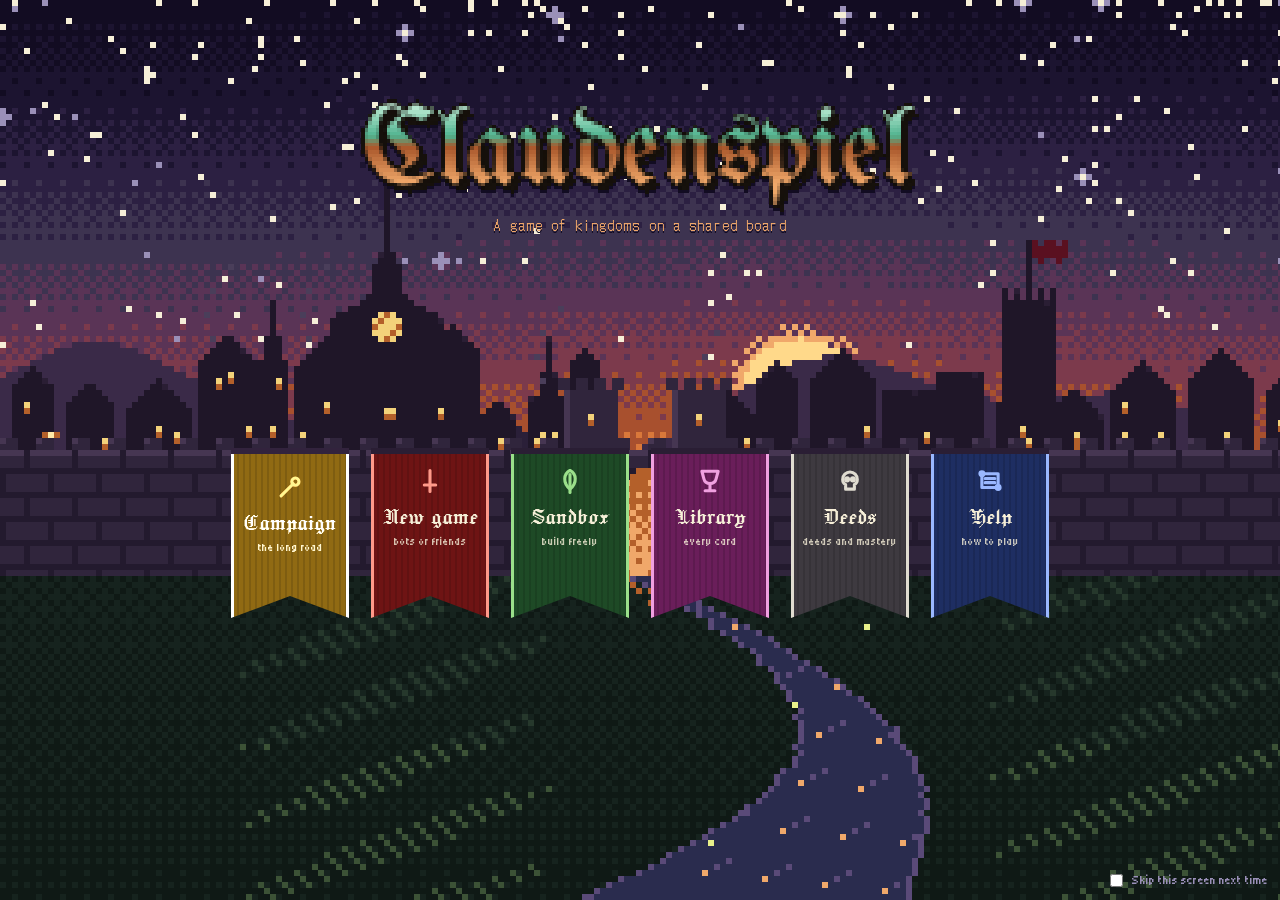
==== commit 5daeb2fd: "1.0-pre: The Pilgrim's Folio, twelve cards about the road Winning Act I of the campaign opens a foli" ====
--- a/index.html
+++ b/index.html
@@ -811,6 +811,12 @@
 .cfoe .cportrait { background: #f0a060; border: 2px solid #1a1020; image-rendering: pixelated; }
 .crfoes { display: inline-flex; gap: 2px; }
 .crfoes svg { height: 14px; width: auto; background: #f0a060; }
+
+/* The Pilgrim's Folio: a pixel waymark after a folio card's name (a road to a golden horizon), and the Library's folio banner. */
+.folio-mark { display: inline-block; width: 9px; height: 8px; margin-left: 3px; vertical-align: 0; background: url("data:image/svg+xml,%3Csvg%20xmlns%3D%22http%3A//www.w3.org/2000/svg%22%20viewBox%3D%220%200%209%208%22%20shape-rendering%3D%22crispEdges%22%3E%3Crect%20width%3D%229%22%20height%3D%228%22%20fill%3D%22%234f8a3c%22/%3E%3Crect%20width%3D%229%22%20height%3D%222%22%20fill%3D%22%23f2c46b%22/%3E%3Crect%20x%3D%224%22%20y%3D%220%22%20width%3D%221%22%20height%3D%221%22%20fill%3D%22%23c9a66b%22/%3E%3Crect%20x%3D%223%22%20y%3D%221%22%20width%3D%223%22%20height%3D%221%22%20fill%3D%22%23c9a66b%22/%3E%3Crect%20x%3D%223%22%20y%3D%222%22%20width%3D%223%22%20height%3D%221%22%20fill%3D%22%23c9a66b%22/%3E%3Crect%20x%3D%222%22%20y%3D%223%22%20width%3D%225%22%20height%3D%221%22%20fill%3D%22%23c9a66b%22/%3E%3Crect%20x%3D%222%22%20y%3D%224%22%20width%3D%225%22%20height%3D%221%22%20fill%3D%22%23c9a66b%22/%3E%3Crect%20x%3D%221%22%20y%3D%225%22%20width%3D%227%22%20height%3D%221%22%20fill%3D%22%23c9a66b%22/%3E%3Crect%20x%3D%221%22%20y%3D%226%22%20width%3D%227%22%20height%3D%221%22%20fill%3D%22%23c9a66b%22/%3E%3Crect%20x%3D%220%22%20y%3D%227%22%20width%3D%229%22%20height%3D%221%22%20fill%3D%22%23c9a66b%22/%3E%3Crect%20x%3D%224%22%20y%3D%223%22%20width%3D%221%22%20height%3D%221%22%20fill%3D%22%23fff6c2%22/%3E%3Crect%20x%3D%224%22%20y%3D%225%22%20width%3D%221%22%20height%3D%221%22%20fill%3D%22%23fff6c2%22/%3E%3Crect%20x%3D%224%22%20y%3D%226%22%20width%3D%221%22%20height%3D%221%22%20fill%3D%22%23fff6c2%22/%3E%3C/svg%3E") no-repeat; background-size: 9px 8px; image-rendering: pixelated; box-shadow: 0 0 0 1px rgba(60,40,20,.55); }
+.card.big .folio-mark { width: 18px; height: 16px; background-size: 18px 16px; }
+.foliobanner { display: flex; gap: 10px; align-items: center; padding: 6px 10px; margin: 4px 0; background: linear-gradient(90deg, rgba(79,138,60,.18), rgba(242,196,107,.18)); border: 1px solid rgba(201,166,107,.6); }
+.foliobanner .folio-mark { width: 27px; height: 24px; background-size: 27px 24px; flex: none; }
 </style></head><body><div id="app"></div><script>
 /* Kartenspiel — starter data. Card definitions are plain JSON so they can live in a db later. */
 var KData = (function () {
@@ -4499,7 +4505,49 @@
   };
   STARTER.forEach(function (d) { d.burn = BURNS[d.id] || null; });
 
-  return { SUITS: SUITS, TYPES: TYPES, ALL4: ALL4, STARTER: STARTER, BURNS: BURNS, make: c };
+  // The Pilgrim's Folio (Claudenspiel 1.0): twelve cards about the road to the city, two a suit. Finishing Act I of the
+  // campaign opens it; then it is a New game option that shuffles these into the deck (they are never stored in the
+  // card library). Its own vocabulary is the line: the unbroken run of cards through a card in its row or its column.
+  var FOLIO = [
+    c({ id: 'pilgrims-way', name: "Pilgrim's Way", suit: 'Sceptre', cost: 12, income: 3, copies: 2, sees: { area: 'line' }, score: { kind: 'longestLine', n: 1, max: 7 },
+      text: '1◇ for each card in its longest line (the unbroken run of cards through it in its row or column, itself included), up to 7◇.',
+      note: 'Carcassonne’s road, folded into one card. It rewards building long and straight, which pulls Kingdoms into each other’s paths.' }),
+    c({ id: 'chapter-house', name: 'Chapter House', suit: 'Sceptre', cost: 12, income: 4, sees: { area: 'surround8', suit: 'Sceptre' }, score: { kind: 'perSurroundSuit', n: 2, suit: 'Sceptre' },
+      text: '2◇ for each Sceptre card around it, corners included.', note: 'A Sceptre payoff that counts the diagonals, so the Archbishop can build in blocks.' }),
+    c({ id: 'wayside-inn', name: 'Wayside Inn', suit: 'Goblet', cost: 9, income: 3, copies: 2, sees: { area: 'adjacent' }, score: { kind: 'perAdjacentOwner', n: 3 },
+      text: '3◇ for each different player who owns a card next to it (you count too).', note: 'The only card that wants rivals beside it: built on a border, it scores more the busier the road.' }),
+    c({ id: 'feast-day', name: 'Feast Day', suit: 'Goblet', type: 'Action', cost: 6, onPlay: [{ do: 'feast', max: 4 }],
+      text: 'Everyone draws a card. Then you draw another and bank 1◇ for every two Goblet cards on the board (up to 4◇).', note: 'A gift to the table that pays its host most. Hedonists throw the best feasts.' }),
+    c({ id: 'watchfire', name: 'Watchfire', suit: 'Sword', cost: 8, income: 3, copies: 2, sees: { area: 'surround8' }, score: { kind: 'perSurroundRuined', n: 3 },
+      text: '3◇ for each Ruined card around it, corners included.', note: 'Light it among the wreckage. War finally leaves something worth having behind.' }),
+    c({ id: 'levy', name: 'Levy', suit: 'Sword', type: 'Action', cost: 3, copies: 2, onPlay: [{ do: 'perGain', gain: 'ap', of: 'mine', suit: 'Sword', n: 2, max: 10 }],
+      text: 'Gain 2● for each Sword card in your Kingdom (up to 10●).', note: 'Raise the tax, raise the army: one big turn for a Kingdom of Swords.' }),
+    c({ id: 'ossuary-bell', name: 'Ossuary Bell', suit: 'Bone', cost: 8, income: 2, score: { kind: 'flat', n: 2 }, mods: { bell: 1 },
+      text: '2◇. Whenever a card is buried anywhere, its owner banks 1◇.', note: 'From the gameplay wishlist. Every burial on the board, yours or a rival’s, rings it.' }),
+    c({ id: 'vigil', name: 'Vigil', suit: 'Bone', type: 'Action', cost: 3, copies: 2, onPlay: [{ do: 'draw', n: 1 }, { do: 'buryFromHand', n: 1 }],
+      text: 'Draw a card, then bury a card from your hand under your Foundation.', note: 'Filtering for anyone, a buried card for the Cryptkeeper.' }),
+    c({ id: 'hedgerow', name: 'Hedgerow', suit: 'Leaf', cost: 4, income: 1, copies: 2, sees: { area: 'cross', suit: 'Leaf' }, score: { kind: 'lineSuit', n: 2, suit: 'Leaf', max: 8 },
+      text: '2◇ for each other Leaf card in its row line and column line (up to 8◇).', note: 'The cheap road card: a green cross through the Gardener’s field.' }),
+    c({ id: 'harvest-moon', name: 'Harvest Moon', suit: 'Leaf', type: 'Action', cost: 6, onPlay: [{ do: 'perGain', gain: 'vp', of: 'region', n: 1, per: 2, max: 5 }],
+      text: 'Bank 1◇ for every two cards in your largest region (up to 5◇).', note: 'Banked ◇ can’t be Ruined: a way to cash a big field before the raiders come.' }),
+    c({ id: 'cartographer', name: 'Cartographer', suit: 'Tome', cost: 9, income: 3, copies: 2, sees: { area: 'line' }, score: { kind: 'longestLineSuits', n: 2, max: 10, own: true },
+      text: '2◇ for each different suit among the cards you own in its longest line (up to 10◇).', note: 'Your own road, mapped: lay a line of many suits. The Philosopher’s natural ally. (Counting rivals’ cards too made it the strongest card in the deck.)' }),
+    c({ id: 'pilgrims-tale', name: "Pilgrim's Tale", suit: 'Tome', type: 'Action', cost: 3, copies: 2, onPlay: [{ do: 'perGain', gain: 'draw', of: 'mine', suit: 'Tome', base: 1, n: 1, max: 3 }],
+      text: 'Draw a card, and one more for each Tome card in your Kingdom (up to 3 cards).', note: 'Cheap, and better the more you’ve read.' })
+  ];
+  var FOLIO_BURNS = {
+    'pilgrims-way': [{ k: 'cheap', n: 4 }, { k: 'draw', n: 1 }], 'chapter-house': [{ k: 'per', of: 'board', suit: 'Sceptre', n: 1, max: 4 }],
+    'wayside-inn': [{ k: 'coin', n: 4 }, { k: 'draw', n: 1 }], 'feast-day': [{ k: 'draw', n: 2 }],
+    'watchfire': [{ k: 'per', of: 'ruined', n: 1, max: 4 }], 'levy': [{ k: 'sword' }, { k: 'coin', n: 2 }],
+    'ossuary-bell': [{ k: 'bury' }, { k: 'bank', n: 1 }], 'vigil': [{ k: 'bury' }, { k: 'draw', n: 1 }],
+    'hedgerow': [{ k: 'per', of: 'mine', suit: 'Leaf', n: 1, max: 3 }], 'harvest-moon': [{ k: 'bank', n: 2 }],
+    'cartographer': [{ k: 'per', of: 'suits', n: 1, max: 4 }], 'pilgrims-tale': [{ k: 'draw', n: 2 }]
+  };
+  FOLIO.forEach(function (d) { d.folio = 'pilgrim'; d.burn = FOLIO_BURNS[d.id]; BURNS[d.id] = FOLIO_BURNS[d.id]; });
+  // The deck's card definitions with the folio shuffled in (cards already in the library by the same id are kept as they are).
+  function withFolio(lib) { var have = {}; lib.forEach(function (d) { have[d.id] = 1; }); return lib.concat(FOLIO.filter(function (d) { return !have[d.id]; })); }
+
+  return { SUITS: SUITS, TYPES: TYPES, ALL4: ALL4, STARTER: STARTER, BURNS: BURNS, FOLIO: FOLIO, withFolio: withFolio, make: c };
 })();
 if (typeof module !== 'undefined') module.exports = KData;
 /* Kartenspiel rules engine.
@@ -4596,7 +4644,7 @@
   function protectedStack(st, k) { var s = st.board[k]; return !!s && (!!(st.wards && st.wards[s[0]] != null) || s.slice(1).some(function (x) { var m = rawDef(st, x).mods || {}; return m.burialEffect && m.burialEffect.protect; })); }
   // Cards with a burialEffect (Flowers, Eye for an Eye, Standard Bearer) boost whatever they are buried under.
   function onBuried(st, u, k) {
-    if (top(st, k)) barrowBank(st, u, k);
+    if (top(st, k)) { barrowBank(st, u, k); bellToll(st, k); }
     var m = (rawDef(st, u).mods || {}).burialEffect, t = top(st, k); if (!m || !t) return;
     var c = st.cards[t], nm = rawDef(st, t).name;
     if (m.ap) { c.apBonus = (c.apBonus || 0) + m.ap; log(st, nm + ' now produces ' + m.ap + '● more per turn, permanently (' + rawDef(st, u).name + ').'); }
@@ -4609,6 +4657,11 @@
   function barrowBank(st, u, k) {
     var v = groundsAround(st, k, 'barrowVP'), p = st.cur; if (!v || p == null || !st.players[p]) return;
     bank(st, p, v, top(st, k)); log(st, 'The Barrow keeps its dead: ' + st.players[p].name + ' banks ' + v + '◇.');
+  }
+  // Ossuary Bell (the Pilgrim's Folio): whenever a card is buried anywhere, each owner of an active Bell banks 1◇.
+  function bellToll(st, k) {
+    keys(st).forEach(function (x) { var t = top(st, x); if (!active(st, x)) return; var v = +((def(st, t).mods || {}).bell || 0); if (!v) return;
+      st.cards[t].claimants.forEach(function (o) { if (!st.players[o] || st.players[o].out) return; bank(st, o, v, t); log(st, 'The Ossuary Bell tolls: ' + st.players[o].name + ' banks ' + v + '◇.'); }); });
   }
   // Shrine: cards next to it keep the Shrine's peace; they can't be contested or Cursed.
   function shrinePeace(st, k) { return groundsAround(st, k, 'peace') > 0; }
@@ -4709,9 +4762,32 @@
         return n - m * nb.filter(function (x) { var t = top(st, x); if (!t) return false; var cl = st.cards[t].claimants; return !c.claimants.some(function (o) { return cl.indexOf(o) >= 0; }); }).length;
       case 'flatMinusPerExtraClaimant': return n - m * Math.max(0, c.claimants.length - 1);
       case 'flatPlusTokens': return n + (c.tokens || 0);
+      // The Pilgrim's Folio (Claudenspiel 1.0): roads. A card's line is the unbroken run of cards through it in its row
+      // or its column; its longest line is the longer of the two (itself included). s.max caps the value.
+      case 'longestLine': return capped(s, n * longestLine(st, k).length);
+      case 'longestLineSuits': return capped(s, n * lineSuits(st, longestLine(st, k).filter(function (x) { return !s.own || ownedBy(st, x, p); })));   // s.own: only the cards p owns count
+      case 'lineSuit': return capped(s, n * lineRun(st, k, 1, 0).concat(lineRun(st, k, 0, 1)).filter(function (x) { return x !== k && hasSuit(st, top(st, x), s.suit); }).length);
+      case 'perSurroundSuit': return capped(s, n * n8(k).filter(function (x) { var t = top(st, x); return t && !st.cards[t].ruined && hasSuit(st, t, s.suit); }).length);
+      case 'perSurroundRuined': return capped(s, n * n8(k).filter(function (x) { var t = top(st, x); return t && st.cards[t].ruined; }).length);
+      case 'perAdjacentOwner': { var who = {}; nb.forEach(function (x) { var t = top(st, x); if (t && !st.cards[t].ruined) st.cards[t].claimants.forEach(function (o) { who[o] = 1; }); }); return capped(s, n * Object.keys(who).length); }
       default: return 0;
     }
   }
+  function capped(s, v) { return s.max ? Math.min(+s.max, v) : v; }
+  // The unbroken run of occupied cells through k along (dx, dy), k included, west/north first.
+  function lineRun(st, k, dx, dy) {
+    var p = XY(k), out = [k], x, y;
+    for (x = p[0] - dx, y = p[1] - dy; top(st, K(x, y)); x -= dx, y -= dy) out.unshift(K(x, y));
+    for (x = p[0] + dx, y = p[1] + dy; top(st, K(x, y)); x += dx, y += dy) out.push(K(x, y));
+    return out;
+  }
+  // k's longest line: its row run or its column run, whichever is longer (on a tie, the one with more suits).
+  function longestLine(st, k) {
+    var r = lineRun(st, k, 1, 0), c = lineRun(st, k, 0, 1);
+    if (r.length !== c.length) return r.length > c.length ? r : c;
+    return lineSuits(st, c) > lineSuits(st, r) ? c : r;
+  }
+  function lineSuits(st, cells) { var ss = {}; cells.forEach(function (x) { var t = top(st, x); if (t && !st.cards[t].ruined) suitsOf(st, t).forEach(function (q) { ss[q] = 1; }); }); return Object.keys(ss).length; }
   // Occupied cells north of k in the same column.
   function northKeys(st, k) { var p = XY(k); return keys(st).filter(function (x) { var q = XY(x); return q[0] === p[0] && q[1] < p[1]; }); }
   // Size of the largest connected group of cells in p's Kingdom (flood fill).
@@ -5536,6 +5612,25 @@
       if (!theirs.length) { log(st, 'No opponent meeple to swap with.'); return 'done'; }
       return pend(res, { kind: 'cell', options: theirs, prompt: 'Choose an opponent’s card to swap meeples with.', verb: 'target', optional: true });
     },
+    // The Pilgrim's Folio: gain ● (gain 'ap'), cards ('draw') or ◇ ('vp'): base, plus n for each of `of` ('mine': your
+    // cards of s.suit; 'board': cards of s.suit anywhere; 'region': cards in your largest region), counted per s.per, up to s.max.
+    perGain: function (st, res, s) {
+      var p = res.player, pl = st.players[p], cnt = 0;
+      if (s.of === 'mine') cnt = kingdom(st, p).filter(function (x) { return hasSuit(st, top(st, x), s.suit); }).length;
+      else if (s.of === 'board') cnt = keys(st).filter(function (x) { var t = top(st, x); return !st.cards[t].ruined && hasSuit(st, t, s.suit); }).length;
+      else if (s.of === 'region') cnt = regionCells(st, p).length;
+      var amt = (+s.base || 0) + (+s.n || 1) * Math.floor(cnt / (+s.per || 1)); if (s.max) amt = Math.min(+s.max, amt);
+      if (s.gain === 'ap') { pl.ap += amt; log(st, pl.name + ' gains ' + amt + '●.'); }
+      else if (s.gain === 'draw') { var got = draw(st, p, amt); log(st, pl.name + ' draws ' + got + '.'); }
+      else if (s.gain === 'vp') { bank(st, p, amt, res.src); log(st, pl.name + ' banks ' + amt + '◇.'); }
+      return 'done';
+    },
+    // Feast Day: everyone draws a card, then the player draws another and banks 1◇ for every two Goblet cards on the board (up to 4).
+    feast: function (st, res, s) {
+      var p = res.player; st.players.forEach(function (q, i) { if (!q.out) draw(st, i, 1); }); draw(st, p, 1);
+      var g = keys(st).filter(function (x) { var t = top(st, x); return !st.cards[t].ruined && hasSuit(st, t, 'Goblet'); }).length, v = Math.min(+s.max || 4, Math.floor(g / 2));
+      if (v) bank(st, p, v, res.src); log(st, 'Feast Day: everyone draws; ' + st.players[p].name + ' draws again' + (v ? ' and banks ' + v + '◇' : '') + '.'); return 'done';
+    },
     payAP: function (st, res, s) { spend(st.players[res.player], +s.n || 0); return 'done'; },
     tokens: function (st, res, s) { bank(st, res.player, +s.n || 0, res.src); log(st, st.players[res.player].name + ' banks ' + s.n + '◇.'); return 'done'; },
     // Move the source card to an empty adjacent cell (Choreography and Merriment).
@@ -5704,7 +5799,7 @@
     var st = {
       v: 1, defs: {}, players: [], cur: 0, round: 1, deck: [], discard: [], market: [], board: {}, cards: {}, uid: 1,
       turn: null, res: null, pending: null, reveal: null, log: [], winner: null, seed: (setup.seed || Date.now()) % 2147483647,
-      opts: { handSize: setup.handSize || 4, meeples: setup.meeples || 8, target: setup.target || 52, sandbox: !!setup.sandbox, enforceWeak: setup.enforceWeak !== false, lastRound: setup.lastRound !== false, banking: setup.banking !== false, flatIncome: setup.flatIncome || 0, market: setup.market || 0, burn: !!setup.burn, seasons: setup.seasons || 0, seasonLength: setup.seasonLength || 2, seasonRelease: !!setup.seasonRelease, audits: setup.audits || 0, auditPrize: setup.auditPrize || 4, seatTokens: setup.seatTokens != null ? (Array.isArray(setup.seatTokens) ? setup.seatTokens : +setup.seatTokens) : null, buyClaim: setup.buyClaim !== false, foundationBy: setup.foundationBy || 3, drawPerTurn: setup.drawPerTurn != null ? +setup.drawPerTurn : 2, autoEnd: setup.autoEnd !== false, seatStart: setup.seatStart === true, contest: !!setup.contest, hallowed: !!setup.hallowed, graveFollows: setup.graveFollows !== false,
+      opts: { handSize: setup.handSize || 4, meeples: setup.meeples || 8, target: setup.target || 52, sandbox: !!setup.sandbox, enforceWeak: setup.enforceWeak !== false, lastRound: setup.lastRound !== false, banking: setup.banking !== false, flatIncome: setup.flatIncome || 0, market: setup.market || 0, burn: !!setup.burn, seasons: setup.seasons || 0, seasonLength: setup.seasonLength || 2, seasonRelease: !!setup.seasonRelease, audits: setup.audits || 0, auditPrize: setup.auditPrize || 4, seatTokens: setup.seatTokens != null ? (Array.isArray(setup.seatTokens) ? setup.seatTokens : +setup.seatTokens) : null, buyClaim: setup.buyClaim !== false, foundationBy: setup.foundationBy || 3, drawPerTurn: setup.drawPerTurn != null ? +setup.drawPerTurn : 2, autoEnd: setup.autoEnd !== false, seatStart: setup.seatStart === true, contest: !!setup.contest, folio: !!setup.folio, hallowed: !!setup.hallowed, graveFollows: setup.graveFollows !== false,
         burySuitOW: setup.burySuitOW !== false, defense: setup.defense !== false, adjDiscount: setup.adjDiscount !== false, noWander: setup.noWander !== false, ascension: setup.ascension !== false }
     };
     defs.forEach(function (d) { var c = clone(d); c.art = ''; st.defs[d.id] = c; });
@@ -6067,6 +6162,9 @@
       case 'adjacentToOwn': if (p != null) { var s = {}; kingdom(st, p).forEach(function (kk) { n4(kk).forEach(function (x) { s[x] = 1; }); }); cells = Object.keys(s); } break;
       case 'westOfOwn': if (p != null) cells = kingdom(st, p).map(function (kk) { var r = XY(kk); return K(r[0] - 1, r[1]); }); break;
       case 'board': cells = keys(st); break;
+      // the Pilgrim's Folio: the longest line, or both lines (row and column runs)
+      case 'line': cells = longestLine(st, k); break;
+      case 'cross': cells = lineRun(st, k, 1, 0).concat(lineRun(st, k, 0, 1)); break;
     }
     cells = cells.filter(function (x) { return x !== k; });
     var counted = cells.filter(function (x) { var t = top(st, x); return t && (!sv.suit || hasSuit(st, t, sv.suit)); });
@@ -6142,7 +6240,7 @@
     newGame: newGame, apply: apply, scores: scores, income: income, cardValue: cardValue, volcanicBonus: volcanicBonus,
     burnBlock: burnBlock, BURN: BURN, burnSteps: burnSteps, burnText: burnText, defBurn: defBurn, defBurnText: defBurnText, burnStepText: burnStepText, burnNeedsCell: burnNeedsCell, burnGain: burnGain, warded: warded, legalCells: legalCells, needsPlacement: needsPlacement, protectedStack: protectedStack, funds: funds, curseFx: curseFx, hasSuit: hasSuit, onSuitBuried: onSuitBuried, valueParts: valueParts, bankedBreakdown: bankedBreakdown, abilityReady: abilityReady, isFree: isFree, untargetable: untargetable, playBlock: playBlock, sight: sight, bounds: bounds, top: top, keys: keys, def: def, rawDef: rawDef,
     suitOf: suitOf, isCursed: isCursed, isCovered: isCovered, noIncome: noIncome, overwhelmCount: overwhelmCount, enemies: enemies,
-    shrinePeace: shrinePeace, groundsAround: groundsAround, archInfo: archInfo, largestRegion: largestRegion, isGrounds: isGrounds, CLAIM_PRICE: CLAIM_PRICE, CONTEST_PRICE: CONTEST_PRICE, contestOptions: contestOptions, BANK_RATE: BANK_RATE, BANK_MAX: BANK_MAX, kingdom: kingdom, claimOptions: claimOptions, redact: redact, cardIncome: cardIncome, n4: n4, K: K, XY: XY, SUITS: SUITS
+    shrinePeace: shrinePeace, groundsAround: groundsAround, archInfo: archInfo, largestRegion: largestRegion, isGrounds: isGrounds, CLAIM_PRICE: CLAIM_PRICE, CONTEST_PRICE: CONTEST_PRICE, contestOptions: contestOptions, lineRun: lineRun, longestLine: longestLine, BANK_RATE: BANK_RATE, BANK_MAX: BANK_MAX, kingdom: kingdom, claimOptions: claimOptions, redact: redact, cardIncome: cardIncome, n4: n4, K: K, XY: XY, SUITS: SUITS
   };
 })();
 if (typeof module !== 'undefined') module.exports = KEngine;
@@ -6564,6 +6662,8 @@
     var k = ['N', 'E', 'S', 'W'].filter(function (s) { return pl.indexOf(s) >= 0; }).join('');
     return m[k] || k;
   }
+  // The Pilgrim's Folio's mark: a small pixel waymark (a road running to the horizon) after the card's name.
+  function folioMark(d) { return d && d.folio ? '<i class="folio-mark" title="The Pilgrim’s Folio"></i>' : ''; }
   // A card's score rule as readable text.
   function scoreText(s) {
     if (!s) return '';
@@ -6581,6 +6681,12 @@
       case 'flatMinusPerAdjacentNotOwned': return n + '◇ − ' + m + ' per foreign neighbor';
       case 'flatMinusPerExtraClaimant': return n + '◇ − ' + m + ' per extra claimant';
       case 'flatPlusTokens': return n + '◇ + tokens';
+      case 'longestLine': return n + '◇ per card in its longest line' + (s.max ? ' (max ' + s.max + ')' : '');
+      case 'longestLineSuits': return n + '◇ per suit' + (s.own ? ' you own' : '') + ' in its longest line' + (s.max ? ' (max ' + s.max + ')' : '');
+      case 'lineSuit': return n + '◇ per ' + s.suit + ' in its row and column' + (s.max ? ' (max ' + s.max + ')' : '');
+      case 'perSurroundSuit': return n + '◇ per ' + s.suit + ' around it';
+      case 'perSurroundRuined': return n + '◇ per Ruined card around it';
+      case 'perAdjacentOwner': return n + '◇ per player beside it';
       default: return '';
     }
   }
@@ -6602,7 +6708,7 @@
     var h = '<div class="card s-' + esc(d.suit) + (o.big ? ' big' : '') + (d.type === 'Foundation' ? ' found' : '') + (o.ink === 'light' ? ' lighttext' : '') + '"' + (tx ? ' style="' + tx + '"' : '') + '>';
     h += '<div class="top"><span>' + esc(o.cost != null ? o.cost : d.cost) + '●</span>' + icon(d.suit) + '</div>';
     if (art) h += '<div class="art" style="' + artStyle(art) + '"></div>';
-    h += '<div class="nm">' + esc(d.name) + '</div><div class="ty">' + esc(d.type) + ' · ' + esc(d.suit) + '</div>';
+    h += '<div class="nm">' + esc(d.name) + folioMark(d) + '</div><div class="ty">' + esc(d.type) + ' · ' + esc(d.suit) + '</div>';
     if (o.big) {
       h += '<div class="txt">' + esc(d.text || '') + '</div>';
       var bits = [];
@@ -6629,7 +6735,7 @@
     var h = '<div class="card s-' + esc(d.suit) + (d.type === 'Foundation' ? ' found' : '') + (o.ink === 'light' ? ' lighttext' : '') + '"' + (o.style ? ' style="' + o.style + '"' : '') + '>';
     h += '<div class="top"><span>' + esc(d.cost) + '●</span>' + icon(d.suit) + '</div>';
     if (o.art) h += '<div class="art" style="' + artStyle(o.art) + '"></div>';
-    h += '<div class="nm">' + esc(d.name) + '</div><div class="ty">' + esc(d.type) + '</div>';
+    h += '<div class="nm">' + esc(d.name) + folioMark(d) + '</div><div class="ty">' + esc(d.type) + '</div>';
     h += '<div class="foot"><span class="meeps"></span><span class="val">' + (+d.income ? d.income + '●' : '') + '</span></div>';
     return h + '</div>';
   }
@@ -6742,7 +6848,7 @@
     return all;
   }
 
-  return { esc: esc, ICON: ICON, icon: icon, placeIcon: placeIcon, scoreText: scoreText, SUIT_BG: SUIT_BG, FOUND_BG: FOUND_BG, picCSS: picCSS, artStyle: artStyle,
+  return { folioMark: folioMark, esc: esc, ICON: ICON, icon: icon, placeIcon: placeIcon, scoreText: scoreText, SUIT_BG: SUIT_BG, FOUND_BG: FOUND_BG, picCSS: picCSS, artStyle: artStyle,
     handFace: handFace, boardBlank: boardBlank, rng: rng, BAYER4: BAYER4, texPixels: texPixels, faces: faces, HAND: [75, 103], BOARD: [52, 52] };
 })();
 if (typeof module !== 'undefined') module.exports = KFace;
@@ -6754,6 +6860,13 @@
 /* Claudenspiel patch notes, newest first (Claudenspiel's own; Kartenspiel keeps its own in its repository).
    v must be new for each entry. Players who have played before see the newest one in a "What's new" window. */
 var KPatch = [
+  { v: 'cs-1.0-pre-folio', date: '22 November 2026', title: 'The Pilgrim’s Folio', notes: [
+    'Win every stop of Act I of the campaign and <b>the Pilgrim’s Folio</b> opens: twelve new cards from the road, two a suit, shuffled into your games (switch them off under <b>Folios</b> on the New game page). Each carries a small pixel waymark after its name.',
+    'The folio’s word is the <b>line</b>, the unbroken run of cards through a card in its row or column. <b>Pilgrim’s Way</b> scores its longest line, <b>Cartographer</b> the suits of your own cards along it, and <b>Hedgerow</b> the Leaf cards in its row and column. Select one on the board and its line lights up.',
+    '<b>Wayside Inn</b> pays for every player with a card next to it, so it wants to be built on a border. <b>Watchfire</b> scores the Ruins around it, <b>Chapter House</b> the Sceptres, and the <b>Ossuary Bell</b> banks you 1◇ whenever anyone buries a card.',
+    'Five Actions: <b>Feast Day</b> (everyone draws, you most), <b>Levy</b> (● for your Swords), <b>Vigil</b> (draw 1, bury 1), <b>Harvest Moon</b> (bank ◇ for your largest region) and <b>Pilgrim’s Tale</b> (draw for your Tomes). Every folio card burns its own way too.',
+    'A new deed, <b>The Long Road</b>: finish owning a card whose line is ten cards long. Help has a new page on the folio and now describes Act III too.'
+  ] },
   { v: 'cs-1.0-pre-city', date: '21 November 2026', title: 'The City at Dawn', notes: [
     '<b>Act III</b>, the last act of the campaign, opens once you win the Bridge of Kings. A new map: the city at dawn, the sun coming up over the roofs beside the cathedral, rows of red tile and slate, chimney smoke, doves crossing the sky, and the street climbing from the gate to the <b>Margrave’s Hall</b> on its hill.',
     'Every quarter is held by a named champion who plays as the <b>Genius</b>, the strongest bot: <b>Mistress Florin</b> the moneychanger, <b>Archivist Mechthild</b>, <b>Guildmaster Thorvald</b>, <b>the Abbess</b> and <b>Sir Ulrich the Red</b>, each with a pixel portrait. At the Hall three of them sit down against you at once.',
@@ -6897,7 +7010,8 @@
       foundationOneAway: !!(foc && foc.th && foc.n >= foc.th - 1),
       destroyed: by(/ is (Ruined|Overwhelmed) by /), reclaimed: mine(/ takes back a meeple /),
       banked2: mine(/ banks 2◇ /), bought: mine(/ pays \d+● for a second claim/), grounds: log.filter(function (l) { var m = GROUNDS.exec(l); return m && m[1] === me; }).length,
-      startedLastRound: !!(st.lastRound && st.lastRound.by === p), lastRound: !!st.lastRound
+      startedLastRound: !!(st.lastRound && st.lastRound.by === p), lastRound: !!st.lastRound,
+      longLine: E.longestLine ? kd.reduce(function (a, k) { return Math.max(a, E.longestLine(st, k).length); }, 0) : 0
     };
   }
   var L = [
@@ -6919,6 +7033,7 @@
     { id: 'comeback', name: 'Comeback', text: 'Win a last round that someone else started.', check: function (g) { return g.won && g.lastRound && !g.startedLastRound; } },
     { id: 'swift', name: 'Swift', text: 'Win by the end of round 5.', check: function (g) { return g.won && g.round <= 5; } },
     { id: 'seventy', name: 'Overflowing', text: 'Finish with 70◇ or more.', check: function (g) { return g.total >= 70; } },
+    { id: 'road', name: 'The Long Road', text: 'Finish owning a card whose line (its unbroken row or column of cards) is 10 cards long or more.', check: function (g) { return g.longLine >= 10; } },
     { id: 'six', name: 'Six Crowns', text: 'Win with every archetype.', progress: true, check: function (g, book) { return Object.keys(book.wins || {}).length >= 6; } }
   ];
   // Archetype mastery: ten levels per archetype, earned by playing it. Each finished game as an archetype is worth
@@ -7952,7 +8067,7 @@
     var got = CC.stars(st, p); if (!got) return;
     var book = campBook(), fresh = CC.record(book, st.campaign.stop, got); lsSet('cs.campaign', book);
     app.campResult = { log: st.log.length, stop: st.campaign.stop, got: got, fresh: fresh };
-    if (fresh[0]) { var nx = CC.next(st.campaign.stop); setTimeout(function () { SFX.play('deed'); toast(nx ? (CC.actOf(nx) !== CC.actOf(st.campaign.stop) ? (CC.actOf(nx) === 3 ? '🏰 Act II complete. The city gate opens: ' : '⛵ Act I complete. The river towns open: ') : '🛤 The road opens: ') + CC.stop(nx).name + '.' : '👑 Act III complete. The Long Road to the City is walked.'); }, 900); }
+    if (fresh[0]) { var nx = CC.next(st.campaign.stop); setTimeout(function () { SFX.play('deed'); toast(nx ? (CC.actOf(nx) !== CC.actOf(st.campaign.stop) ? (CC.actOf(nx) === 3 ? '🏰 Act II complete. The city gate opens: ' : '⛵ Act I complete. The Pilgrim’s Folio (twelve new cards, under Folios in New game) and the river towns open: ') : '🛤 The road opens: ') + CC.stop(nx).name + '.' : '👑 Act III complete. The Long Road to the City is walked.'); }, 900); }
   }
   // The campaign part of the Chronicle: the stop, its three stars (new ones stamp in), and where to go next.
   function campaignBlock(st) {
@@ -8465,7 +8580,7 @@
     h += '<div class="top"><span>' + esc(d.cost) + '●</span>' + icon(suit) + '</div>';
     var art = artOf(c.def); if (art && !ruined) h += '<div class="art" style="' + artStyle(art) + '"></div>';
     else if (!ruined && typeof CSTerrain !== 'undefined' && E.isGrounds(st, u) && CSTerrain.has(c.def)) h += '<div class="art terrain" style="' + CSTerrain.css(c.def) + '"></div>';   // living Grounds (src/terrain.js)
-    h += '<div class="nm">' + esc(ruined ? E.rawDef(st, u).name : d.name) + '</div><div class="ty">' + esc(ruined ? (c.overwhelmed ? 'Overwhelmed' : 'Ruined') : d.type) + '</div>';
+    h += '<div class="nm">' + esc(ruined ? E.rawDef(st, u).name : d.name) + (ruined ? '' : KF.folioMark(d)) + '</div><div class="ty">' + esc(ruined ? (c.overwhelmed ? 'Overwhelmed' : 'Ruined') : d.type) + '</div>';
     if (stack.length > 1) h += '<span class="stackn" title="' + (stack.length - 1) + ' card(s) underneath">+' + (stack.length - 1) + '</span>';
     if (c.dtok > 0 && !ruined) h += '<span class="defb" title="' + c.dtok + ' Defense token' + (c.dtok > 1 ? 's' : '') + ': each one stops a Ruin or Curse">' + shieldStack(c.dtok) + (c.dtok > 4 ? '<b>' + c.dtok + '</b>' : '') + '</span>';
     if (!ruined && (c.apBonus || c.vpBonus || c.decay || E.protectedStack(st, k))) h += '<span class="bonusb">' + (E.protectedStack(st, k) && !E.warded(st, k) ? '⚑' : '') + (c.vpBonus ? '+' + c.vpBonus + '◇' : '') + (c.apBonus ? '+' + c.apBonus + '●' : '') + (c.decay ? ' ☠' + c.decay : '') + '</span>';
@@ -8979,6 +9094,9 @@
   (function () { var s = lsGet('cs.setup'); if (s && s.players && s.players.length) for (var k in s) setup[k] = s[k]; })();   // the last game's setup
   function archetypes() { return sortLib(app.lib.filter(function (c) { return c.type === 'Foundation' && c.archetype; })); }
   // Contest is on by default at 2–4 players, where it was measured (it moves no archetype at 4); 5 is unmeasured.
+  // The Pilgrim's Folio: open once Act I of the campaign is won; then on by default for new games.
+  function folioOpen() { return !!(CC && CC.actDone(campBook(), 1)); }
+  function folioOn() { return folioOpen() && setup.folio !== false; }
   function contestOn() { return setup.contest != null ? !!setup.contest : (+setup.n || 2) <= 4; }
   function ensureSetup() {
     var A = archetypes().map(function (c) { return c.archetype; });
@@ -9021,6 +9139,9 @@
       '<label>Contest</label><label><input type="checkbox" data-set="contest"' + (contestOn() ? ' checked' : '') + '> Once a turn, pay 8● to take a rival’s card next to the one you just placed. A Cryptkeeper’s buried cards don’t go with it: they move under the Mausoleum. On by default for 2–4 players</label>' +
       '<label>Burn</label><label><input type="checkbox" data-set="burn"' + (setup.burn ? ' checked' : '') + '> Second edition, on trial: once a turn, burn a card from your hand for its own one-time effect (shown on a flame tag under each card)</label>' +
       '<label>Market</label><label><input type="checkbox" data-set="market"' + (setup.market ? ' checked' : '') + '> Second edition, on trial: three face-up cards; your turn’s draws can come from them or the deck</label>' +
+      '<label class="full" style="margin-top:4px"><b>Folios</b></label>' +
+      (folioOpen() ? '<label><i class="folio-mark"></i> The Pilgrim’s Folio</label><label><input type="checkbox" data-set="folio"' + (folioOn() ? ' checked' : '') + '> Shuffle in twelve cards from the road (' + D.FOLIO.reduce(function (a, c) { return a + c.copies; }, 0) + ' copies): roads and lines, an inn, a bell, a feast. See them in the Library</label>'
+        : '<label class="muted"><i class="folio-mark" style="filter:grayscale(1)"></i> The Pilgrim’s Folio 🔒</label><span class="small muted">Twelve new cards. Win every stop of Act I of the campaign to open it.</span>') +
       '</div></fieldset>';
     var dup = {}, bad = false; for (var j = 0; j < setup.n; j++) { if (dup[setup.players[j].arch]) bad = true; dup[setup.players[j].arch] = 1; }
     h += '<div class="row"><button class="btn def" data-act="start"' + (bad ? ' disabled' : '') + '>Start game</button>' + (bad ? '<span class="err">Two players picked the same archetype.</span>' : '') +
@@ -9287,7 +9408,7 @@
     var A = archetypes().map(function (c) { return c.archetype; });
     var ps = []; for (var i = 0; i < sbSetup.n; i++) ps.push({ name: 'Player ' + (i + 1), arch: sbSetup.arch[i] || A[i], color: COLORS[i] });
     var saved = lsGet('cs.sandbox');
-    var st = saved && saved.opts && saved.opts.sandbox && !app._sbReset ? saved : E.newGame(app.lib, { players: ps, sandbox: true });
+    var st = saved && saved.opts && saved.opts.sandbox && !app._sbReset ? saved : E.newGame(folioOpen() ? D.withFolio(app.lib) : app.lib, { players: ps, sandbox: true });
     app._sbReset = false;
     app.sandbox = newCtx(st, 'sandbox'); app.sandbox.ui.sbCard = Object.keys(st.defs)[0];
   }
@@ -9295,7 +9416,7 @@
   /* ----- library ----- */
   // Library page: filterable card table plus a preview.
   function libraryPage() {
-    var L = app.libUI, rows = app.lib.filter(function (c) {
+    var L = app.libUI, src = L.folio ? D.FOLIO.map(normalizeCard) : app.lib, rows = src.filter(function (c) {
       return (!L.suit || c.suit === L.suit) && (!L.type || c.type === L.type) && (!L.q || (c.name + ' ' + c.text).toLowerCase().indexOf(L.q.toLowerCase()) >= 0);
     });
     var sorters = { suit: null, name: function (a, b) { return a.name.localeCompare(b.name); }, cost: function (a, b) { return a.cost - b.cost; }, type: function (a, b) { return a.type.localeCompare(b.type); } };
@@ -9305,15 +9426,18 @@
     h += '<div class="raised row" style="padding:4px">Search <input type="text" data-focus-key="libq" data-lib="q" value="' + esc(L.q) + '" style="width:160px">' +
       'Suit <select data-lib="suit"><option value="">All</option>' + D.SUITS.map(function (s) { return '<option' + (L.suit === s ? ' selected' : '') + '>' + s + '</option>'; }).join('') + '</select>' +
       'Type <select data-lib="type"><option value="">All</option>' + D.TYPES.map(function (s) { return '<option' + (L.type === s ? ' selected' : '') + '>' + s + '</option>'; }).join('') + '</select>' +
+      'Cards <select data-lib="folio"><option value="">Library</option><option value="pilgrim"' + (L.folio ? ' selected' : '') + '>The Pilgrim’s Folio</option></select>' +
       '<span class="grow" style="flex:1"></span><a class="btn" href="' + (ONLINE ? 'dithry/#cards' : 'dithry.html#cards') + '" target="_blank" rel="noopener" title="Paint the cards’ faces in Dithry">Paint cards</a><button class="btn" data-act="suits">Suit wheel</button>' + (ONLINE ? '<span class="muted small">' + app.lib.length + ' cards</span>' : '<button class="btn" data-act="newCard">New card</button><button class="btn" data-act="exportLib">Export…</button><button class="btn" data-act="importLib">Import…</button><button class="btn" data-act="restoreAsk">Restore starter cards…</button>') + '</div>';
+    if (L.folio) h += '<div class="foliobanner"><i class="folio-mark"></i><span class="small"><b>The Pilgrim’s Folio</b> · twelve cards from the road, two a suit. Its word is the <i>line</i>: the unbroken run of cards through a card in its row or its column. ' +
+      (folioOpen() ? 'Open: switch it on under Folios in New game.' : '🔒 Win every stop of Act I of the campaign to play with these.') + ' Folio cards are fixed: the card builder can’t change them.</span></div>';
     h += '<div class="split"><div class="sunken scroll"><table class="list small"><thead><tr>' +
       [['name', 'Name'], ['suit', 'Suit'], ['type', 'Type'], ['cost', 'Cost'], ['', 'Value'], ['', 'Income'], ['', 'Copies'], ['', 'Automation']].map(function (c) { return '<th' + (c[0] ? ' data-sort="' + c[0] + '"' : '') + '>' + c[1] + (L.sort === c[0] ? ' ▾' : '') + '</th>'; }).join('') + '</tr></thead><tbody>';
     rows.forEach(function (c) {
       h += '<tr data-row="' + esc(c.id) + '" class="' + (L.sel === c.id ? 'sel' : '') + '"><td>' + esc(c.name) + '</td><td>' + icon(c.suit) + ' ' + esc(c.suit) + '</td><td>' + esc(c.type) + '</td><td>' + esc(c.cost) + '●</td><td>' + esc(scoreText(c.score)) + '</td><td>' + (+c.income ? c.income + '●' : '') + '</td><td>' + (c.type === 'Foundation' ? '—' : esc(c.copies)) + '</td><td>' + esc(autoSummary(c)) + '</td></tr>';
     });
     h += '</tbody></table>' + (rows.length ? '' : '<p class="pane muted">No cards match. Clear the filters or add a new card.</p>') + '</div>';
-    var sel = L.sel && libById(L.sel);
-    h += '<div class="raised pane">' + (sel ? '<div class="panelhead">Preview</div>' + defFace(sel, { big: true }) + (sel.type !== 'Foundation' ? '<p class="small burnline">🔥 <b>Burn:</b> ' + esc(E.defBurnText(sel)) + '</p>' : '') + (ONLINE ? '' : '<div class="row" style="margin-top:6px"><button class="btn def" data-act="editCard" data-id="' + esc(sel.id) + '">Edit</button><button class="btn" data-act="dupCard" data-id="' + esc(sel.id) + '">Duplicate</button><button class="btn" data-act="delCard" data-id="' + esc(sel.id) + '">Delete…</button></div>') : '<p class="muted">Select a card to preview it.</p>') + '</div></div></div>';
+    var sel = L.sel && (L.folio ? rows.filter(function (c) { return c.id === L.sel; })[0] : libById(L.sel));
+    h += '<div class="raised pane">' + (sel ? '<div class="panelhead">Preview</div>' + defFace(sel, { big: true }) + (sel.type !== 'Foundation' ? '<p class="small burnline">🔥 <b>Burn:</b> ' + esc(E.defBurnText(sel)) + '</p>' : '') + (ONLINE || L.folio ? '' : '<div class="row" style="margin-top:6px"><button class="btn def" data-act="editCard" data-id="' + esc(sel.id) + '">Edit</button><button class="btn" data-act="dupCard" data-id="' + esc(sel.id) + '">Duplicate</button><button class="btn" data-act="delCard" data-id="' + esc(sel.id) + '">Delete…</button></div>') : '<p class="muted">Select a card to preview it.</p>') + '</div></div></div>';
     return h;
   }
   // Short tag for how much of a card the engine automates.
@@ -9507,7 +9631,13 @@
         '<li>Win a stop to open the next. Each stop has three stars: win, win by its par round, and a challenge in the spirit of its lesson. Stars are kept in this browser and never lost.</li>' +
         '<li>A strip above the board names the stop, its lesson and its stars; in the first round it also spells out the new rule.</li>' +
         '<li><b>Act II, the river towns</b>, opens once the Toll Gate is won. Every town plays the full game against tacticians (who plan) and warlords (who Ruin), and keeps a <b>custom</b> of its own: few meeples at Saltmarsh Wharf, a market row at Ferrybridge, burning at the Weir, no Sword cards at Lantern Abbey, a third card a turn at Tanners’ Row, and all of it at once, four players, on the Bridge of Kings.</li>' +
-        '<li>Act III (the city, against the Genius) is still to come.</li></ul>' },
+        '<li><b>Act III, the city at dawn</b>, opens once the Bridge of Kings is won: six quarters held by named champions who play as the Genius, the strongest bot.</li>' +
+        '<li>Win every stop of Act I and <b>the Pilgrim’s Folio</b> opens (see below).</li></ul>' },
+      { id: 'folio', title: 'The Pilgrim’s Folio', html: '<p>Twelve cards from the road, two a suit, opened by winning every stop of Act I of the campaign. Switch them on under <b>Folios</b> on the New game page (they are on by default once open), and see them in the Library under <b>Cards → The Pilgrim’s Folio</b>. Folio cards carry a small waymark <i class="folio-mark"></i> after their name.</p><ul>' +
+        '<li>Their word is the <b>line</b>: the unbroken run of cards through a card in its row or its column, itself included. A card’s <b>longest line</b> is the longer of the two. Any card counts, claimed or not, Grounds and Ruins too; one empty space breaks the line.</li>' +
+        '<li><i>Pilgrim’s Way</i> scores its longest line, <i>Cartographer</i> the suits of your own cards in it, <i>Hedgerow</i> the Leaf cards in both its lines. Select one on the board to see its line lit.</li>' +
+        '<li><i>Wayside Inn</i> wants company: 3◇ for each player with a card next to it. <i>Watchfire</i> scores the Ruins around it, <i>Chapter House</i> the Sceptres, corners included. The <i>Ossuary Bell</i> banks its owner 1◇ whenever anyone buries a card.</li>' +
+        '<li>Five Actions: <i>Feast Day</i> (everyone draws; you draw again and bank for the Goblets on the board), <i>Levy</i> (● for your Swords), <i>Vigil</i> (draw 1, bury 1), <i>Pilgrim’s Tale</i> (draw for your Tomes) and <i>Harvest Moon</i> (bank ◇ for your largest region, where no raider can reach it).</li></ul>' },
       { id: 'claudenspiel', title: 'What Claudenspiel changes', html: '<p>Claudenspiel is Claude’s own fork of Kartenspiel. Its rules differ:</p><ul>' +
         '<li><b>The last round:</b> reaching the target starts it. Everyone gets the same number of turns, then the highest total wins; a tie goes to whoever got there first. With three or more players, earlier seats start with a few ◇, since later seats see the score to beat: 6◇ and 4◇ for the first two of three players, 9◇, 6◇ and 3◇ for the first three of four.</li>' +
         '<li><b>Banking:</b> at the end of your turn, every 6● you didn’t spend becomes 1◇, at most 2◇ a turn.</li>' +
@@ -10239,14 +10369,14 @@
       case 'fit': ctx.ui.fit = true; render(); return;
       case 'start': {
         var players = []; for (var i = 0; i < setup.n; i++) players.push({ name: setup.players[i].name.trim() || ('Player ' + (i + 1)), arch: setup.players[i].arch, color: COLORS[i] });
-        var st = E.newGame(app.lib, { seed: window.ksSeed, players: players, handSize: +setup.handSize || 4, meeples: +setup.meeples || 8, target: +setup.target || 52, enforceWeak: setup.enforceWeak, foundationBy: +setup.foundationBy, drawPerTurn: setup.drawPerTurn === '' || setup.drawPerTurn == null ? 2 : +setup.drawPerTurn, autoEnd: setup.autoEnd, seatStart: setup.seatStart, burySuitOW: setup.burySuitOW, defense: setup.defense, adjDiscount: setup.adjDiscount, noWander: setup.noWander, ascension: setup.ascension, lastRound: setup.lastRound !== false, banking: setup.banking !== false, buyClaim: setup.buyClaim !== false, market: +setup.market ? 3 : 0, burn: !!setup.burn, contest: contestOn() });
+        var st = E.newGame(folioOn() ? D.withFolio(app.lib) : app.lib, { folio: folioOn(), seed: window.ksSeed, players: players, handSize: +setup.handSize || 4, meeples: +setup.meeples || 8, target: +setup.target || 52, enforceWeak: setup.enforceWeak, foundationBy: +setup.foundationBy, drawPerTurn: setup.drawPerTurn === '' || setup.drawPerTurn == null ? 2 : +setup.drawPerTurn, autoEnd: setup.autoEnd, seatStart: setup.seatStart, burySuitOW: setup.burySuitOW, defense: setup.defense, adjDiscount: setup.adjDiscount, noWander: setup.noWander, ascension: setup.ascension, lastRound: setup.lastRound !== false, banking: setup.banking !== false, buyClaim: setup.buyClaim !== false, market: +setup.market ? 3 : 0, burn: !!setup.burn, contest: contestOn() });
         st.players.forEach(function (pl, i) { var kind = setup.players[i].kind; if (kind && kind !== 'human') pl.bot = kind; });
         app.game = newCtx(st, 'game'); lsSet('cs.game', st); lsSet('cs.setup', setup); app.page = 'game'; render(); return;
       }
       case 'rematch': {   // the same players, archetypes, seats and rules, with a fresh shuffle
         var old = ctx.state, rp = old.players.map(function (q) { return { name: q.name, arch: q.arch, color: q.color }; }), ro = {};
         for (var ok in old.opts) ro[ok] = old.opts[ok]; ro.players = rp; ro.seed = window.ksSeed;
-        var rs = E.newGame(old.campaign && CC ? CC.defs(old.campaign.stop, app.lib) : app.lib, ro); rs.players.forEach(function (q, i) { if (old.players[i].bot) q.bot = old.players[i].bot; }); if (old.campaign) rs.campaign = clone(old.campaign);
+        var rs = E.newGame(old.campaign && CC ? CC.defs(old.campaign.stop, app.lib) : old.opts.folio ? D.withFolio(app.lib) : app.lib, ro); rs.players.forEach(function (q, i) { if (old.players[i].bot) q.bot = old.players[i].bot; }); if (old.campaign) rs.campaign = clone(old.campaign);
         app.modal = null; app.game = newCtx(rs, 'game'); lsSet('cs.game', rs); render(); toast('Rematch: same players and rules, new shuffle.'); return;
       }
       case 'soloSetup': case 'hotseatSetup': {   // home page shortcuts: preset the seats, then the New game page
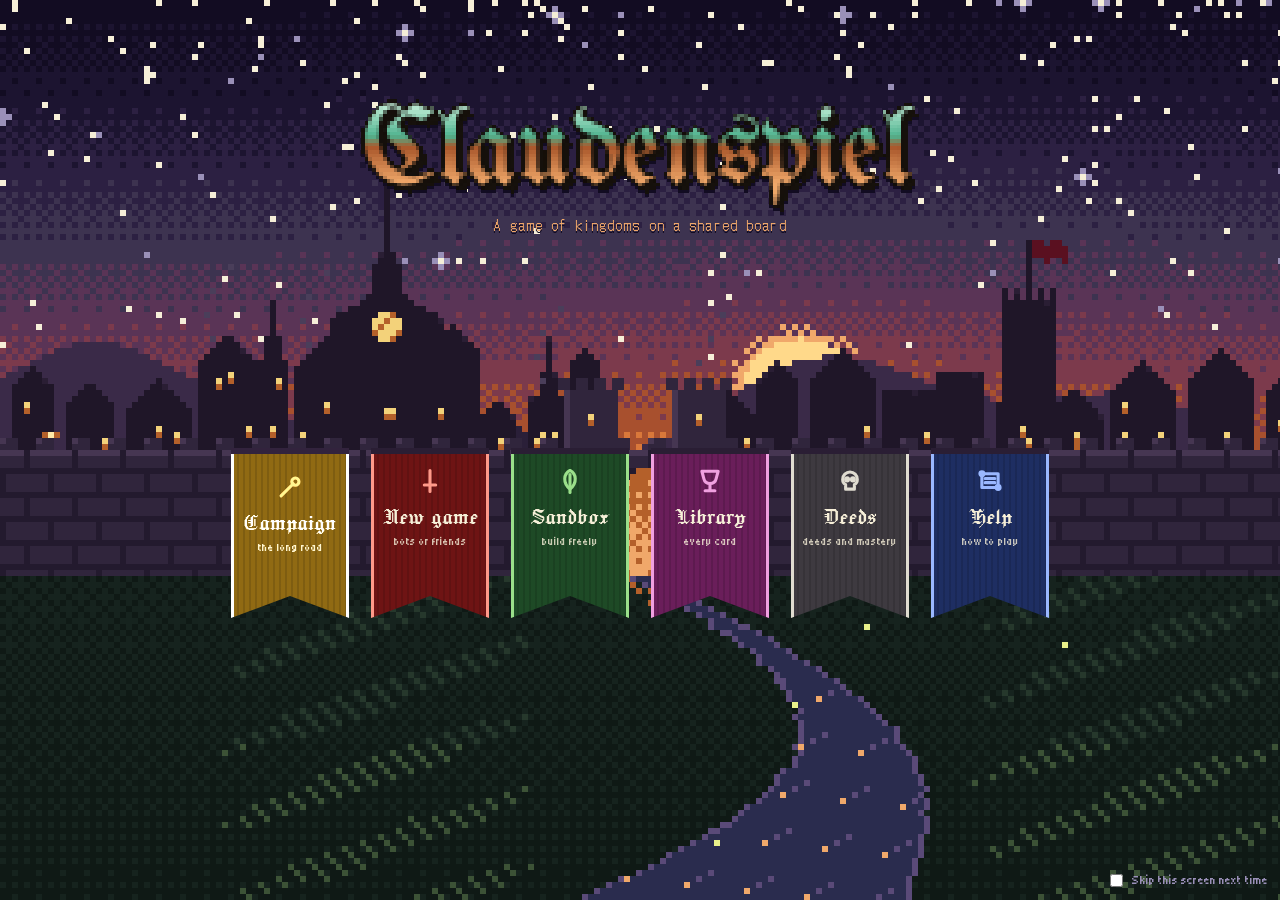
==== commit 59207297: "1.0-pre: Clear marks, desk sounds; the 2-player folio Warmonger was noise Clear marks (a setting abo" ====
--- a/index.html
+++ b/index.html
@@ -817,6 +817,23 @@
 .card.big .folio-mark { width: 18px; height: 16px; background-size: 18px 16px; }
 .foliobanner { display: flex; gap: 10px; align-items: center; padding: 6px 10px; margin: 4px 0; background: linear-gradient(90deg, rgba(79,138,60,.18), rgba(242,196,107,.18)); border: 1px solid rgba(201,166,107,.6); }
 .foliobanner .folio-mark { width: 27px; height: 24px; background-size: 27px 24px; flex: none; }
+
+/* War cuts roads: a Ruin that stops a selected line card's road wears a red pixel barrier */
+.cell.roadcut::after { content: ''; position: absolute; inset: 38% 8%; z-index: 4; pointer-events: none;
+  background: repeating-linear-gradient(90deg, #c8321e 0 6px, #f4e6c8 6px 12px); border: 2px solid #3a1408; image-rendering: pixelated;
+  box-shadow: 0 2px 0 #3a1408; animation: roadcut-in .35s steps(4) both; }
+@keyframes roadcut-in { from { transform: scaleX(0); } to { transform: scaleX(1); } }
+@media (prefers-reduced-motion: reduce) { .cell.roadcut::after { animation: none; } }
+/* Clear marks (colour-blind help): seat shapes on meeples, swatches and race lanes (pictures built in ui.js), a big faint suit on board cards. */
+html[data-marks="on"] .meep, html[data-marks="on"] .swatch { position: relative; }
+html[data-marks="on"] .meep::after, html[data-marks="on"] .swatch::after { content: ''; position: absolute; inset: 50% auto auto 50%; width: 7px; height: 7px; transform: translate(-50%, -50%); background: center / 7px 7px no-repeat; image-rendering: pixelated; }
+html[data-marks="on"] .meepchip .meep::after, html[data-marks="on"] .meepghost .meep::after { width: 14px; height: 14px; background-size: 14px 14px; }
+html[data-marks="on"] .race .track { height: 9px; }
+html[data-marks="on"] .race .fill { background-repeat: repeat-x; background-size: 7px 7px; background-position: 1px center; image-rendering: pixelated; }
+html[data-marks="on"] .race .fill { background-origin: content-box; }
+.card .wm { position: absolute; inset: 22% 18% 26%; display: grid; place-items: center; opacity: .2; pointer-events: none; }
+.card .wm .suitico { width: 100%; height: 100%; stroke-width: 1.4; }
+.card.lighttext .wm { opacity: .3; }
 </style></head><body><div id="app"></div><script>
 /* Kartenspiel — starter data. Card definitions are plain JSON so they can live in a db later. */
 var KData = (function () {
@@ -4510,7 +4527,7 @@
   // card library). Its own vocabulary is the line: the unbroken run of cards through a card in its row or its column.
   var FOLIO = [
     c({ id: 'pilgrims-way', name: "Pilgrim's Way", suit: 'Sceptre', cost: 12, income: 3, copies: 2, sees: { area: 'line' }, score: { kind: 'longestLine', n: 1, max: 7 },
-      text: '1◇ for each card in its longest line (the unbroken run of cards through it in its row or column, itself included), up to 7◇.',
+      text: '1◇ for each card in its longest line (the unbroken run of cards through it in its row or column, itself included; a Ruin breaks it), up to 7◇.',
       note: 'Carcassonne’s road, folded into one card. It rewards building long and straight, which pulls Kingdoms into each other’s paths.' }),
     c({ id: 'chapter-house', name: 'Chapter House', suit: 'Sceptre', cost: 12, income: 4, sees: { area: 'surround8', suit: 'Sceptre' }, score: { kind: 'perSurroundSuit', n: 2, suit: 'Sceptre' },
       text: '2◇ for each Sceptre card around it, corners included.', note: 'A Sceptre payoff that counts the diagonals, so the Archbishop can build in blocks.' }),
@@ -4543,6 +4560,7 @@
     'hedgerow': [{ k: 'per', of: 'mine', suit: 'Leaf', n: 1, max: 3 }], 'harvest-moon': [{ k: 'bank', n: 2 }],
     'cartographer': [{ k: 'per', of: 'suits', n: 1, max: 4 }], 'pilgrims-tale': [{ k: 'draw', n: 2 }]
   };
+  if (typeof process !== 'undefined' && process.env && process.env.FOLIO_DROP) FOLIO = FOLIO.filter(function (d) { return process.env.FOLIO_DROP.split(',').indexOf(d.id) < 0; });   // simulator: try the folio without some cards
   FOLIO.forEach(function (d) { d.folio = 'pilgrim'; d.burn = FOLIO_BURNS[d.id]; BURNS[d.id] = FOLIO_BURNS[d.id]; });
   // The deck's card definitions with the folio shuffled in (cards already in the library by the same id are kept as they are).
   function withFolio(lib) { var have = {}; lib.forEach(function (d) { have[d.id] = 1; }); return lib.concat(FOLIO.filter(function (d) { return !have[d.id]; })); }
@@ -4777,8 +4795,9 @@
   // The unbroken run of occupied cells through k along (dx, dy), k included, west/north first.
   function lineRun(st, k, dx, dy) {
     var p = XY(k), out = [k], x, y;
-    for (x = p[0] - dx, y = p[1] - dy; top(st, K(x, y)); x -= dx, y -= dy) out.unshift(K(x, y));
-    for (x = p[0] + dx, y = p[1] + dy; top(st, K(x, y)); x += dx, y += dy) out.push(K(x, y));
+    var on = function (q) { var t = top(st, q); return t && !(st.opts.brokenRoads && st.cards[t].ruined); };   // a Ruin breaks the road
+    for (x = p[0] - dx, y = p[1] - dy; on(K(x, y)); x -= dx, y -= dy) out.unshift(K(x, y));
+    for (x = p[0] + dx, y = p[1] + dy; on(K(x, y)); x += dx, y += dy) out.push(K(x, y));
     return out;
   }
   // k's longest line: its row run or its column run, whichever is longer (on a tie, the one with more suits).
@@ -5799,7 +5818,7 @@
     var st = {
       v: 1, defs: {}, players: [], cur: 0, round: 1, deck: [], discard: [], market: [], board: {}, cards: {}, uid: 1,
       turn: null, res: null, pending: null, reveal: null, log: [], winner: null, seed: (setup.seed || Date.now()) % 2147483647,
-      opts: { handSize: setup.handSize || 4, meeples: setup.meeples || 8, target: setup.target || 52, sandbox: !!setup.sandbox, enforceWeak: setup.enforceWeak !== false, lastRound: setup.lastRound !== false, banking: setup.banking !== false, flatIncome: setup.flatIncome || 0, market: setup.market || 0, burn: !!setup.burn, seasons: setup.seasons || 0, seasonLength: setup.seasonLength || 2, seasonRelease: !!setup.seasonRelease, audits: setup.audits || 0, auditPrize: setup.auditPrize || 4, seatTokens: setup.seatTokens != null ? (Array.isArray(setup.seatTokens) ? setup.seatTokens : +setup.seatTokens) : null, buyClaim: setup.buyClaim !== false, foundationBy: setup.foundationBy || 3, drawPerTurn: setup.drawPerTurn != null ? +setup.drawPerTurn : 2, autoEnd: setup.autoEnd !== false, seatStart: setup.seatStart === true, contest: !!setup.contest, folio: !!setup.folio, hallowed: !!setup.hallowed, graveFollows: setup.graveFollows !== false,
+      opts: { handSize: setup.handSize || 4, meeples: setup.meeples || 8, target: setup.target || 52, sandbox: !!setup.sandbox, enforceWeak: setup.enforceWeak !== false, lastRound: setup.lastRound !== false, banking: setup.banking !== false, flatIncome: setup.flatIncome || 0, market: setup.market || 0, burn: !!setup.burn, seasons: setup.seasons || 0, seasonLength: setup.seasonLength || 2, seasonRelease: !!setup.seasonRelease, audits: setup.audits || 0, auditPrize: setup.auditPrize || 4, seatTokens: setup.seatTokens != null ? (Array.isArray(setup.seatTokens) ? setup.seatTokens : +setup.seatTokens) : null, buyClaim: setup.buyClaim !== false, foundationBy: setup.foundationBy || 3, drawPerTurn: setup.drawPerTurn != null ? +setup.drawPerTurn : 2, autoEnd: setup.autoEnd !== false, seatStart: setup.seatStart === true, contest: !!setup.contest, folio: !!setup.folio, brokenRoads: setup.brokenRoads !== false, hallowed: !!setup.hallowed, graveFollows: setup.graveFollows !== false,
         burySuitOW: setup.burySuitOW !== false, defense: setup.defense !== false, adjDiscount: setup.adjDiscount !== false, noWander: setup.noWander !== false, ascension: setup.ascension !== false }
     };
     defs.forEach(function (d) { var c = clone(d); c.art = ''; st.defs[d.id] = c; });
@@ -6860,6 +6879,16 @@
 /* Claudenspiel patch notes, newest first (Claudenspiel's own; Kartenspiel keeps its own in its repository).
    v must be new for each entry. Players who have played before see the newest one in a "What's new" window. */
 var KPatch = [
+  { v: 'cs-1.0-pre-marks', date: '24 November 2026', title: 'Clear marks', notes: [
+    'A new setting above the board, <b>Clear marks</b>, for anyone who finds the player colours hard to tell apart. Every player gets a little pixel shape (dot, bar, plus, peak, cross, ring) on their meeples, their swatch and their lane in the race bar, and a dash of their own in the Chronicle. Every board card also shows its suit large and faint behind its text.',
+    'With Sound on, the tabs now turn a page and buttons give a soft wooden click.',
+    'Balance: the Warmonger’s trouble with the Pilgrim’s Folio at two players turned out to be mostly chance. On 1,520 games each it reads 0.90 without the folio and 0.85 with it, so no cards change.'
+  ] },
+  { v: 'cs-1.0-pre-roads', date: '23 November 2026', title: 'War cuts roads', notes: [
+    'A <b>Ruined</b> card now breaks a line, just like an empty space. Ruin the middle of a rival’s road and their <b>Pilgrim’s Way</b>, <b>Cartographer</b> or <b>Hedgerow</b> is cut in two.',
+    'Why: with the Pilgrim’s Folio, the long roads were scoring faster than war could take them apart, and the Warmonger fell well behind (a win index of 0.74 against 0.90 without the folio, on the same 300 three-player deals). With broken roads it is back to 0.88.',
+    'The print-and-play PDF now has the folio too, on its own sheets after the base deck, each card marked with the little road.'
+  ] },
   { v: 'cs-1.0-pre-folio', date: '22 November 2026', title: 'The Pilgrim’s Folio', notes: [
     'Win every stop of Act I of the campaign and <b>the Pilgrim’s Folio</b> opens: twelve new cards from the road, two a suit, shuffled into your games (switch them off under <b>Folios</b> on the New game page). Each carries a small pixel waymark after its name.',
     'The folio’s word is the <b>line</b>, the unbroken run of cards through a card in its row or column. <b>Pilgrim’s Way</b> scores its longest line, <b>Cartographer</b> the suits of your own cards along it, and <b>Hedgerow</b> the Leaf cards in its row and column. Select one on the board and its line lights up.',
@@ -8217,6 +8246,9 @@
       deed: function () { noise('highpass', 4000, 0.05, 0.12); noise('highpass', 4200, 0.05, 0.12, 0.08); S.claim(); },
       win: function (arch) { var sad = arch === 'Archbishop' || arch === 'Cryptkeeper'; var notes = sad ? [196, 233, 294, 392] : arch === 'Warmonger' ? [196, 196, 262, 392] : [262, 330, 392, 523];
         notes.forEach(function (f, i) { tone('triangle', f, i === 3 ? 0.9 : 0.22, 0.14, i * 0.18); tone('square', f, i === 3 ? 0.9 : 0.2, 0.03, i * 0.18); }); },
+      // The desk: a muted wooden click for buttons, a page turning between tabs.
+      click: function () { noise('lowpass', 900, 0.03, 0.18); tone('triangle', 540, 0.04, 0.05, 0, 0.7); },
+      page: function () { for (var i = 0; i < 5; i++) noise('bandpass', 1400 + i * 500, 0.06, 0.05 + i * 0.012, i * 0.03); noise('lowpass', 500, 0.08, 0.12, 0.17); },
       lose: function () { tone('sawtooth', 98, 1.6, 0.06); noise('lowpass', 300, 1.5, 0.15); },
       turn: function () { tone('sine', 1320, 0.5, 0.08); tone('sine', 1980, 0.4, 0.04, 0.01); tone('sine', 1320, 0.6, 0.05, 0.22); },
       // Contest: two blades meet, ring off-key, and a meeple clatters home.
@@ -8578,6 +8610,7 @@
     var noOW = c.ascended || !!(E.rawDef(st, u).mods || {}).immune;
     var h = '<div class="card s-' + esc(suit) + (ruined ? ' ruined' : '') + (!ruined && !c.ascended && inkOf(c.def) ? ' lighttext' : '') + '' + (E.rawDef(st, u).type === 'Foundation' ? ' found' : '') + (c.ascended && !ruined ? ' ascended' : '') + (E.isCursed(st, k) && !ruined ? ' cursed' : '') + '"' + (ruined || c.ascended ? '' : ' style="' + (FACES[c.def] && FACES[c.def].board ? KF.picCSS(FACES[c.def].board) : cardTex(suit, u, CW, CH)) + '"') + '>';
     h += '<div class="top"><span>' + esc(d.cost) + '●</span>' + icon(suit) + '</div>';
+    if (prefs.marks && !ruined) h += '<div class="wm">' + icon(suit) + '</div>';   // Clear marks: the suit, large and faint
     var art = artOf(c.def); if (art && !ruined) h += '<div class="art" style="' + artStyle(art) + '"></div>';
     else if (!ruined && typeof CSTerrain !== 'undefined' && E.isGrounds(st, u) && CSTerrain.has(c.def)) h += '<div class="art terrain" style="' + CSTerrain.css(c.def) + '"></div>';   // living Grounds (src/terrain.js)
     h += '<div class="nm">' + esc(ruined ? E.rawDef(st, u).name : d.name) + (ruined ? '' : KF.folioMark(d)) + '</div><div class="ty">' + esc(ruined ? (c.overwhelmed ? 'Overwhelmed' : 'Ruined') : d.type) + '</div>';
@@ -8594,7 +8627,7 @@
     var val = '';
     if (!ruined && c.claimants.length) { var v = E.cardValue(st, k, c.claimants[0]) + E.volcanicBonus(st, k); val = v + '◇'; }
     var inc = !ruined ? E.cardIncome(st, k) : 0;
-    h += '<div class="foot"><span class="meeps">' + c.claimants.map(function (p) { return '<span class="meep" style="background:' + st.players[p].color + '" title="' + esc(st.players[p].name) + '"></span>'; }).join('') + (c.tokens ? '<span title="tokens">⬤' + c.tokens + '</span>' : '') + '</span><span class="val">' + val + (inc ? ' ' + inc + '●' : '') + '</span></div>';
+    h += '<div class="foot"><span class="meeps">' + c.claimants.map(function (p) { return '<span class="meep sm-' + p + '" style="background:' + st.players[p].color + '" title="' + esc(st.players[p].name) + '"></span>'; }).join('') + (c.tokens ? '<span title="tokens">⬤' + c.tokens + '</span>' : '') + '</span><span class="val">' + val + (inc ? ' ' + inc + '●' : '') + '</span></div>';
     return h + '</div>';
   }
 
@@ -8735,6 +8768,10 @@
     var cols = b.maxX - b.minX + 1, rows = b.maxY - b.minY + 1, W = cols * (CW + GAP) + GAP, Hh = rows * (CH + GAP) + GAP;
     var see = {}, counted = {}, seenBy = {};
     if (ui.sel && E.top(st, ui.sel) && ui.showSeen) { var sg = E.sight(st, ui.sel); sg.cells.forEach(function (k) { see[k] = 1; }); sg.counted.forEach(function (k) { counted[k] = 1; }); }
+    // War cuts roads: for a line card, mark the Ruins that stop its row and column runs.
+    var roadCut = {}; if (ui.sel && E.top(st, ui.sel) && ui.showSeen && st.opts.brokenRoads) { var sv0 = (E.rawDef(st, E.top(st, ui.sel)).sees || {}).area;
+      if (sv0 === 'line' || sv0 === 'cross') [[1, 0], [0, 1]].forEach(function (d) { var run = E.lineRun(st, ui.sel, d[0], d[1]); [[run[0], -1], [run[run.length - 1], 1]].forEach(function (e) {
+        var q = E.XY(e[0]), x = E.K(q[0] + d[0] * e[1], q[1] + d[1] * e[1]), t = E.top(st, x); if (t && st.cards[t].ruined) roadCut[x] = 1; }); }); }
     if (ui.sel && ui.showSeenBy) ks.forEach(function (k) { if (k !== ui.sel && E.sight(st, k).cells.indexOf(ui.sel) >= 0) seenBy[k] = 1; });
     var claimSet = {};
     if (ctx.kind === 'game' && myTurn(ctx) && st.turn && st.turn.started && !st.pending && !st.res && !ui.hand && !ui.mode && !ui.swap && st.winner == null) E.claimOptions(st, st.cur).forEach(function (k) { optSet[k] = 1; claimSet[k] = 1; });
@@ -8748,7 +8785,7 @@
       if (optSet[k]) cls += u ? ' opt' : ' optempty';
       if (optSet[k] && u && buryingSuit && !E.hasSuit(st, u, buryingSuit)) cls += ' optdash';
       if (claimSet[k]) cls += ' claimable';
-      if (see[k]) cls += ' see'; if (counted[k]) cls += ' counted'; if (seenBy[k]) cls += ' seenby';
+      if (see[k]) cls += ' see'; if (counted[k]) cls += ' counted'; if (roadCut[k]) cls += ' roadcut'; if (seenBy[k]) cls += ' seenby';
       if (ui.sel === k) cls += ' focus';
       if (u && ctx.kind === 'game' && myTurn(ctx) && E.abilityReady(st, k)) cls += ' ready';
       var ov = u ? overlayFor(ctx, k) : null; if (ov) cls += ov.on ? ' ovl-on ovl-full' : ' ovl-dim';
@@ -8819,6 +8856,7 @@
       '<label><input type="checkbox" data-tog="coords"' + (u.coords ? ' checked' : '') + '> Grid</label>' +
       (ctx.kind === 'game' && hasBots(ctx.state) ? '<label title="How fast the bots play">Bots <select data-pref="botSpeed">' + [['slow', 'Slow'], ['normal', 'Normal'], ['fast', 'Fast'], ['instant', 'Instant']].map(function (o) { return '<option value="' + o[0] + '"' + ((prefs.botSpeed || 'normal') === o[0] ? ' selected' : '') + '>' + o[1] + '</option>'; }).join('') + '</select></label>' : '') +
       '<label title="Sound effects (Claudenspiel)"><input type="checkbox" data-tog-pref="sound"' + (prefs.sound ? ' checked' : '') + '> Sound</label>' +
+      '<label title="Colour-blind help: a shape for every player and a large suit mark on every board card"><input type="checkbox" data-tog-pref="marks"' + (prefs.marks ? ' checked' : '') + '> Clear marks</label>' +
       '<label title="Animations">Motion <select data-pref="motion">' + [['full', 'Full'], ['calm', 'Calm'], ['off', 'Off']].map(function (o) { return '<option value="' + o[0] + '"' + ((prefs.motion || 'full') === o[0] ? ' selected' : '') + '>' + o[1] + '</option>'; }).join('') + '</select></label>' +
       '<button class="btn sm" data-act="debug" title="Copy the log and board state to the clipboard">Copy debug report</button>' +
       '<button class="btn sm" data-act="keys" title="Keyboard shortcuts">Keys</button>' +
@@ -8842,7 +8880,7 @@
     var lanes = st.players.map(function (pl, i) {
       var t = sc[i].total, w = Math.max(1, Math.round(100 * Math.min(t, top) / top));
       return '<div class="lane' + (i === st.cur ? ' cur' : '') + (pl.out ? ' out' : '') + '" title="' + esc(pl.name) + ': ' + t + '◇ of ' + T + '◇"><span class="lname">' + esc(pl.name) + '</span>' +
-        '<span class="track"><span class="fill" style="width:' + w + '%;background:' + pl.color + '"></span><span class="goal" style="left:' + Math.round(100 * T / top) + '%"></span></span><b>' + t + '◇</b></div>';
+        '<span class="track"><span class="fill sm-' + i + '" style="width:' + w + '%;background-color:' + pl.color + '"></span><span class="goal" style="left:' + Math.round(100 * T / top) + '%"></span></span><b>' + t + '◇</b></div>';
     }).join('');
     return '<div class="race raised" role="img" aria-label="Score race to ' + T + '◇">' + lanes + (st.lastRound ? '<div class="lastround">🔔 Last round: ' + esc(st.players[st.lastRound.by].name) + ' reached ' + T + '◇</div>' : '') + '</div>';
   }
@@ -8966,7 +9004,7 @@
     var st = ctx.state, sc = E.scores(st), h = '<table class="players small"><tr><th></th><th>Player</th><th title="Victory points">◇</th><th title="Aktion points">●</th><th title="Meeples left">♟</th>' + (ctx.kind === 'game' ? '<th title="Cards in hand">Hand</th>' : '') + '</tr>';
     st.players.forEach(function (pl, i) {
       var isCur = ctx.kind === 'game' && i === st.cur;
-      h += '<tr class="' + (isCur ? 'cur' : '') + '"' + (pl.out ? ' style="opacity:.5"' : '') + '><td><span class="swatch" style="background:' + pl.color + '"></span></td>' +
+      h += '<tr class="' + (isCur ? 'cur' : '') + '"' + (pl.out ? ' style="opacity:.5"' : '') + '><td><span class="swatch sm-' + i + '" style="background:' + pl.color + '"></span></td>' +
         '<td title="' + esc(pl.arch) + '">' + esc(pl.name) + '<br><span class="small" style="opacity:.8">' + esc(pl.arch) + (pl.out ? ' (out)' : '') + '</span></td>' +
         '<td title="Cards ' + sc[i].cards + ' + tokens ' + sc[i].tokens + '">' + sc[i].total + '</td><td>' + (isCur || ctx.kind === 'sandbox' ? pl.ap : '') + '</td><td>' + pl.meeples + '</td>' + (ctx.kind === 'game' ? '<td>' + pl.hand.length + '</td>' : '') + '</tr>';
     });
@@ -8978,7 +9016,7 @@
     var st = ctx.state, sc = E.scores(st), h = '<div class="plist">';
     st.players.forEach(function (pl, i) {
       var isCur = ctx.kind === 'game' && i === st.cur;
-      h += '<div class="pcard' + (isCur ? ' cur' : '') + (pl.out ? ' out' : '') + '"><div class="pname"><span class="swatch" style="background:' + pl.color + '"></span> <b>' + esc(pl.name) + (i === fixedSeat(ctx) ? ' (you)' : '') + '</b> <span class="small">' + esc(pl.arch) + (pl.out ? ' (out)' : '') + (ctx.online && !isConnected(pl.name) ? ' · offline' : '') + (pl.bot ? ' · ' + esc(BOT_NAMES[pl.bot] || pl.bot) : '') + (ctx.thinking === i ? ' · <span class="candle" aria-hidden="true"><i></i></span><i>thinking…</i>' : '') + '</span>' + (isCur ? '<span class="turnmark">◀ turn</span>' : '') + '</div>' +
+      h += '<div class="pcard' + (isCur ? ' cur' : '') + (pl.out ? ' out' : '') + '"><div class="pname"><span class="swatch sm-' + i + '" style="background:' + pl.color + '"></span> <b>' + esc(pl.name) + (i === fixedSeat(ctx) ? ' (you)' : '') + '</b> <span class="small">' + esc(pl.arch) + (pl.out ? ' (out)' : '') + (ctx.online && !isConnected(pl.name) ? ' · offline' : '') + (pl.bot ? ' · ' + esc(BOT_NAMES[pl.bot] || pl.bot) : '') + (ctx.thinking === i ? ' · <span class="candle" aria-hidden="true"><i></i></span><i>thinking…</i>' : '') + '</span>' + (isCur ? '<span class="turnmark">◀ turn</span>' : '') + '</div>' +
         '<div class="pbody"><span data-fx="pile-' + i + '">' + jewelPile(sc[i].total) + '</span><div class="pstats"><div class="bignum" title="Victory points: cards ' + sc[i].cards + ' + tokens ' + sc[i].tokens + '">' + sc[i].total + '<span class="unit">◇</span></div>' +
         '<div class="small">♟ ' + pl.meeples + ' meeples' + (ctx.kind === 'game' ? ' · ' + pl.hand.length + ' in hand' : '') + (pl.reserve > 0 ? ' · ' + pl.reserve + '● Reserves' : '') + '</div></div></div></div>';
     });
@@ -9004,11 +9042,36 @@
       st.log.slice(-150).map(function (l) { return '<div class="' + logClass(l) + '">' + esc(l) + '</div>'; }).join('');
   }
 
+  // Clear marks (colour-blind help): every seat gets a pixel shape (dot, bar, plus, peak, cross, ring) drawn on its
+  // meeples, swatches and race lane, and its Chronicle line its own dash. Built once as CSS with data-URI pictures.
+  var SEAT_MARKS = [
+    ['.......', '..kkk..', '.kwwwk.', '.kwwwk.', '.kwwwk.', '..kkk..', '.......'],
+    ['.......', '.......', 'kkkkkkk', 'kwwwwwk', 'kkkkkkk', '.......', '.......'],
+    ['..kkk..', '..kwk..', 'kkkwkkk', 'kwwwwwk', 'kkkwkkk', '..kwk..', '..kkk..'],
+    ['...k...', '..kwk..', '..kwk..', '.kwwwk.', '.kwwwk.', 'kwwwwwk', 'kkkkkkk'],
+    ['kk...kk', 'kwk.kwk', '.kwkwk.', '..kwk..', '.kwkwk.', 'kwk.kwk', 'kk...kk'],
+    ['kkkkkkk', 'kwwwwwk', 'kwkkkwk', 'kwk.kwk', 'kwkkkwk', 'kwwwwwk', 'kkkkkkk']];
+  var SEAT_DASH = ['none', '7 3', '2 3', '9 3 2 3', '4 4', '1 4'];
+  function seatMarkURI(i) {
+    var m = SEAT_MARKS[i % SEAT_MARKS.length], r = '';
+    m.forEach(function (row, y) { row.split('').forEach(function (c, x) { if (c !== '.') r += '<rect x="' + x + '" y="' + y + '" width="1" height="1" fill="' + (c === 'k' ? '#000' : '#fff') + '"/>'; }); });
+    return 'url("data:image/svg+xml,' + encodeURIComponent('<svg xmlns="http://www.w3.org/2000/svg" viewBox="0 0 7 7" shape-rendering="crispEdges">' + r + '</svg>') + '")';
+  }
+  function seatMarkStyle() {
+    if (document.getElementById('seatmarks')) return;
+    var css = SEAT_MARKS.map(function (m, i) { var u = seatMarkURI(i);
+      return 'html[data-marks="on"] .meep.sm-' + i + '::after,html[data-marks="on"] .swatch.sm-' + i + '::after{background-image:' + u + '}' +
+        'html[data-marks="on"] .race .fill.sm-' + i + '{background-image:' + u + '}' +
+        'html[data-marks="on"] path.pl.sm-' + i + '{stroke-dasharray:' + SEAT_DASH[i] + '}'; }).join('\n');
+    var tag = document.createElement('style'); tag.id = 'seatmarks'; tag.textContent = css; document.head.appendChild(tag);
+  }
+
   /* ---------------- pages ---------------- */
   var rendering = false, rerender = false;
   // Redraw the whole app from `app`. A render requested during a render runs once the current one finishes.
   function render() {
     document.documentElement.setAttribute('data-motion', prefs.motion || 'full');
+    document.documentElement.setAttribute('data-marks', prefs.marks ? 'on' : 'off'); if (prefs.marks) seatMarkStyle();
     if (rendering) { rerender = true; return; }
     rendering = true;
     try { renderNow(); } finally { rendering = false; }
@@ -9300,7 +9363,7 @@
     h += '<g class="lines">';
     order.forEach(function (i) {
       var d = 'M' + X(0) + ' ' + Y(c[0].t[i]); for (var j = 1; j <= N; j++) d += 'H' + X(j) + 'V' + Y(c[j].t[i]);
-      h += '<path d="' + d + '" stroke="' + st.players[i].color + '" class="pl' + (i === st.winner ? ' win' : '') + (st.players[i].out ? ' out' : '') + '"/>';
+      h += '<path d="' + d + '" stroke="' + st.players[i].color + '" class="pl sm-' + i + (i === st.winner ? ' win' : '') + (st.players[i].out ? ' out' : '') + '"/>';
     });
     // marks for the turns that held a moment, on the acting player's line
     c.forEach(function (e, j) { if (!e.ev.length || e.p < 0) return; var x = X(j), y = Y(e.t[e.p]), k = /contests/.test(e.ev.join()) ? 'contest' : /ASCENDS/.test(e.ev.join()) ? 'ascend' : /is (Ruined|Overwhelmed)/.test(e.ev.join()) ? 'ruin' : 'bell';
@@ -9321,9 +9384,9 @@
     var s = chronicleStory(st), sc = E.scores(st).map(function (x) { return x.total; }), w = st.winner;
     var others = sc.filter(function (v, i) { return i !== w && !st.players[i].out; }), margin = w != null && others.length ? sc[w] - Math.max.apply(null, others) : null;
     var h = '<div class="chronwrap">';
-    if (w != null) h += '<p class="chronhead"><span class="swatch" style="background:' + st.players[w].color + '"></span> <b>' + esc(st.players[w].name) + '</b> wins by ' + margin + '◇ after ' + c[c.length - 1].r + ' rounds, leading after ' + s.ledFor[w] + ' of ' + s.turns + ' turns' + (margin <= 3 ? ': a photo finish.' : s.ledFor[w] === s.turns ? ', wire to wire.' : s.ledFor[w] * 4 <= s.turns ? ': a late charge.' : '.') + '</p>';
+    if (w != null) h += '<p class="chronhead"><span class="swatch sm-' + w + '" style="background:' + st.players[w].color + '"></span> <b>' + esc(st.players[w].name) + '</b> wins by ' + margin + '◇ after ' + c[c.length - 1].r + ' rounds, leading after ' + s.ledFor[w] + ' of ' + s.turns + ' turns' + (margin <= 3 ? ': a photo finish.' : s.ledFor[w] === s.turns ? ', wire to wire.' : s.ledFor[w] * 4 <= s.turns ? ': a late charge.' : '.') + '</p>';
     h += '<div class="chronplot sunken">' + chronicleSVG(st, s) + '</div>';
-    h += '<div class="chronkey small">' + st.players.map(function (p, i) { return '<span><span class="swatch" style="background:' + p.color + '"></span>' + esc(p.name) + ' <span class="muted">(' + esc(p.arch) + ')</span></span>'; }).join('') + '</div>';
+    h += '<div class="chronkey small">' + st.players.map(function (p, i) { return '<span><span class="swatch sm-' + i + '" style="background:' + p.color + '"></span>' + esc(p.name) + ' <span class="muted">(' + esc(p.arch) + ')</span></span>'; }).join('') + '</div>';
     if (s.pts.length) h += '<h4 class="chronsub">Turning points</h4><ol class="chronpts">' + s.pts.map(function (x) { return '<li class="k-' + x.kind + '"><span class="ico" aria-hidden="true">' + CHRON_ICON[x.kind] + '</span><span class="rd">Round ' + c[x.j].r + '</span><span>' + esc(x.text) + '</span></li>'; }).join('') + '</ol>';
     else h += '<p class="small muted">A quiet game: no Ruins, contests or lead changes, just building.</p>';
     h += '<details class="small"><summary>Scores by round</summary><table class="list chrontab"><tr><th>Round</th>' + st.players.map(function (p) { return '<th>' + esc(p.name) + '</th>'; }).join('') + '</tr>';
@@ -9356,7 +9419,7 @@
     if (!st.turn.started && ui.mode !== 'reclaim' && !isBot(st, st.cur)) {
       var pl = st.players[st.cur];
       var hasClaims = E.keys(st).some(function (k) { var c = st.cards[E.top(st, k)]; return !c.fixed && c.claimants.indexOf(st.cur) >= 0; });
-      return modal('Next turn', '<div class="msgbox">' + pix(HOURGLASS, ART_PAL, 3) + '<div><p style="font-size:15px"><span class="swatch" style="background:' + pl.color + ';width:14px;height:14px"></span> Pass the device to <b>' + esc(pl.name) + '</b> (' + esc(pl.arch) + ').</p><p class="small muted">Starting the turn gains ● and draws ' + (st.opts.drawPerTurn != null ? st.opts.drawPerTurn : 1) + ' card' + ((st.opts.drawPerTurn != null ? +st.opts.drawPerTurn : 1) === 1 ? '' : 's') + '. Taking back a meeple replaces the whole turn: no ●, no draw, no plays.</p></div></div>' + recapHTML(st, st.cur),
+      return modal('Next turn', '<div class="msgbox">' + pix(HOURGLASS, ART_PAL, 3) + '<div><p style="font-size:15px"><span class="swatch sm-' + st.cur + '" style="background:' + pl.color + ';width:14px;height:14px"></span> Pass the device to <b>' + esc(pl.name) + '</b> (' + esc(pl.arch) + ').</p><p class="small muted">Starting the turn gains ● and draws ' + (st.opts.drawPerTurn != null ? st.opts.drawPerTurn : 1) + ' card' + ((st.opts.drawPerTurn != null ? +st.opts.drawPerTurn : 1) === 1 ? '' : 's') + '. Taking back a meeple replaces the whole turn: no ●, no draw, no plays.</p></div></div>' + recapHTML(st, st.cur),
         (ctx.hist.length ? '<button class="btn" data-act="undo">Undo last action</button>' : '') + '<button class="btn" data-act="reclaimMode"' + (hasClaims ? '' : ' disabled') + '>Take back a meeple instead</button><button class="btn def big" data-act="startTurn">Start ' + esc(pl.name) + '’s turn</button>');
     }
     if (pd && pd.kind !== 'cell') return pendingModal(ctx);
@@ -9376,7 +9439,7 @@
       }).join('') + '</div>', (st.res && !ctx.online ? '<button class="btn" data-act="cancelEffect">Cancel effect</button>' : '') + '<button class="btn def" data-act="answerHand"' + (picked.length === pd.count ? '' : ' disabled') + '>Confirm</button>');
     }
     if (pd.kind === 'suit') return modal(who.name + ': choose a suit', '<p>' + esc(pd.prompt) + '</p><div class="row">' + pd.options.map(function (s) { return '<button class="btn" data-answer="' + s + '">' + icon(s) + ' ' + s + '</button>'; }).join('') + (pd.allowKeep ? '<button class="btn" data-answer="keep">Keep its suit</button>' : '') + '</div>', '');
-    if (pd.kind === 'player') return modal(who.name + ': choose a player', '<p>' + esc(pd.prompt) + '</p><div class="row">' + pd.options.map(function (i) { return '<button class="btn" data-answer-p="' + i + '"><span class="swatch" style="background:' + st.players[i].color + '"></span> ' + esc(st.players[i].name) + ' (' + st.players[i].hand.length + ' cards)</button>'; }).join('') + (pd.allowNone ? '<button class="btn" data-act="answerNone">' + esc(pd.noneLabel || 'No one') + '</button>' : '') + (pd.options.length || pd.allowNone ? '' : '<span class="muted">No player can be chosen.</span>') + '</div>', pd.options.length || pd.allowNone ? '' : '<button class="btn def" data-act="answerNone">OK</button>');
+    if (pd.kind === 'player') return modal(who.name + ': choose a player', '<p>' + esc(pd.prompt) + '</p><div class="row">' + pd.options.map(function (i) { return '<button class="btn" data-answer-p="' + i + '"><span class="swatch sm-' + i + '" style="background:' + st.players[i].color + '"></span> ' + esc(st.players[i].name) + ' (' + st.players[i].hand.length + ' cards)</button>'; }).join('') + (pd.allowNone ? '<button class="btn" data-act="answerNone">' + esc(pd.noneLabel || 'No one') + '</button>' : '') + (pd.options.length || pd.allowNone ? '' : '<span class="muted">No player can be chosen.</span>') + '</div>', pd.options.length || pd.allowNone ? '' : '<button class="btn def" data-act="answerNone">OK</button>');
     if (pd.kind === 'confirm') return modal(who.name + ': decide', '<p>' + esc(pd.prompt) + '</p>', '<button class="btn" data-act="answerNo">No</button><button class="btn def" data-act="answerYes">Yes</button>');
     if (pd.kind === 'manual') return modal('Resolve by hand', '<p>' + esc(pd.prompt) + '</p><p class="small muted">Use the referee tools if the board needs changing.</p>', '<button class="btn def" data-answer="done">Done</button>');
     return '';
@@ -9388,7 +9451,7 @@
     var ctx = app.sandbox, st = ctx.state, ui = ctx.ui;
     var h = '<div class="page"><div class="gamegrid">';
     h += '<div class="left"><div class="pane raised col">' + playersPanel(ctx) +
-      '<div class="small">Banked ◇ tokens: ' + st.players.map(function (p, i) { return '<div class="row"><span class="swatch" style="background:' + p.color + '"></span>' + esc(p.name) + ' ◇<button class="btn sm" data-act="ptok" data-i="' + i + '" data-d="-1">−</button><button class="btn sm" data-act="ptok" data-i="' + i + '" data-d="1">+</button></div>'; }).join('') + '</div>' +
+      '<div class="small">Banked ◇ tokens: ' + st.players.map(function (p, i) { return '<div class="row"><span class="swatch sm-' + i + '" style="background:' + p.color + '"></span>' + esc(p.name) + ' ◇<button class="btn sm" data-act="ptok" data-i="' + i + '" data-d="-1">−</button><button class="btn sm" data-act="ptok" data-i="' + i + '" data-d="1">+</button></div>'; }).join('') + '</div>' +
       '<button class="btn" data-act="sbNew">Reset sandbox…</button></div>';
     h += '<div class="pane raised col"><div class="h">Place cards</div><select data-sel="sbCard" style="width:100%">' + cardOptions(st, ui.sbCard) + '</select>' +
       '<div class="row small"><label><input type="radio" name="sbm" data-sbmode="place"' + (ui.sbMode === 'place' ? ' checked' : '') + '> Click to place</label><label><input type="radio" name="sbm" data-sbmode="bury"' + (ui.sbMode === 'bury' ? ' checked' : '') + '> Click to bury under</label><label><input type="radio" name="sbm" data-sbmode="look"' + (ui.sbMode === 'look' ? ' checked' : '') + '> Just select</label></div>' +
@@ -9634,7 +9697,7 @@
         '<li><b>Act III, the city at dawn</b>, opens once the Bridge of Kings is won: six quarters held by named champions who play as the Genius, the strongest bot.</li>' +
         '<li>Win every stop of Act I and <b>the Pilgrim’s Folio</b> opens (see below).</li></ul>' },
       { id: 'folio', title: 'The Pilgrim’s Folio', html: '<p>Twelve cards from the road, two a suit, opened by winning every stop of Act I of the campaign. Switch them on under <b>Folios</b> on the New game page (they are on by default once open), and see them in the Library under <b>Cards → The Pilgrim’s Folio</b>. Folio cards carry a small waymark <i class="folio-mark"></i> after their name.</p><ul>' +
-        '<li>Their word is the <b>line</b>: the unbroken run of cards through a card in its row or its column, itself included. A card’s <b>longest line</b> is the longer of the two. Any card counts, claimed or not, Grounds and Ruins too; one empty space breaks the line.</li>' +
+        '<li>Their word is the <b>line</b>: the unbroken run of cards through a card in its row or its column, itself included. A card’s <b>longest line</b> is the longer of the two. Any card counts, claimed or not, Grounds too. An empty space breaks the line, and so does a <b>Ruined</b> card: war cuts roads.</li>' +
         '<li><i>Pilgrim’s Way</i> scores its longest line, <i>Cartographer</i> the suits of your own cards in it, <i>Hedgerow</i> the Leaf cards in both its lines. Select one on the board to see its line lit.</li>' +
         '<li><i>Wayside Inn</i> wants company: 3◇ for each player with a card next to it. <i>Watchfire</i> scores the Ruins around it, <i>Chapter House</i> the Sceptres, corners included. The <i>Ossuary Bell</i> banks its owner 1◇ whenever anyone buries a card.</li>' +
         '<li>Five Actions: <i>Feast Day</i> (everyone draws; you draw again and bank for the Goblets on the board), <i>Levy</i> (● for your Swords), <i>Vigil</i> (draw 1, bury 1), <i>Pilgrim’s Tale</i> (draw for your Tomes) and <i>Harvest Moon</i> (bank ◇ for your largest region, where no raider can reach it).</li></ul>' },
@@ -9683,7 +9746,8 @@
         '<li>Ending a turn while you could still play or claim a card <b>asks once</b>.</li>' +
         '<li>When your turn comes round, the dialog shows <b>what everyone else did</b>.</li>' +
         '<li><b>⇅ Sort</b> orders your hand as drawn, by suit or by cost.</li>' +
-        '<li>Against bots, <b>Bots</b> above the board sets how fast they play. A finished game offers a <b>Rematch</b>.</li></ul>' +
+        '<li>Against bots, <b>Bots</b> above the board sets how fast they play. A finished game offers a <b>Rematch</b>.</li>' +
+        '<li><b>Clear marks</b> (above the board) helps if colours are hard to tell apart: every player gets a shape (dot, bar, plus, peak, cross, ring) on their meeples, swatch and race lane, and a dash of their own in the Chronicle, and every board card shows its suit large and faint.</li></ul>' +
         '<p>' + patchToggle() + '</p>' +
         '<p>Hints and the end-turn check are ' + (prefs.hints === false || prefs.confirmEnd === false ? 'off. <button class="btn sm" data-act="showHints">Turn them back on</button>' : 'on. <button class="btn sm" data-act="hideHintsAll">Turn them off</button>') + '</p>' },
       { id: 'modes', title: 'Ways to play', only: 'online', html: '<ul>' +
@@ -10013,7 +10077,7 @@
     var st = ctx.state, me = viewer(ctx), pl = st.players[me], sc = E.scores(st)[me], ov = ctx.ui.overlay || 'none';
     var canEnd = myTurn(ctx) && st.turn.started && !st.pending && !st.res && st.winner == null;
     var h = '<div class="page mgame">';
-    h += '<div class="mtop raised"><span class="swatch" style="background:' + pl.color + '"></span><b class="mname">' + esc(pl.name) + '</b>' +
+    h += '<div class="mtop raised"><span class="swatch sm-' + me + '" style="background:' + pl.color + '"></span><b class="mname">' + esc(pl.name) + '</b>' +
       '<span class="mstat" title="Aktion points">' + (st.turn.started && st.cur === me ? pl.ap : '–') + '●</span><span class="mstat" title="Victory points">' + sc.total + '◇</span>' +
       '<span class="mstat small" title="Meeples left">♟' + pl.meeples + '</span>' + meepleChip(ctx) + '<span class="grow"></span>' +
       '<button class="btn' + (ov === 'quick' ? ' on' : '') + '" data-act="ovQuick" title="Quickview overlay">◇●</button><button class="btn' + (ov === 'war' ? ' on' : '') + '" data-act="ovWar" title="War overlay">War</button>' +
@@ -10044,7 +10108,7 @@
   function meepleChip(ctx) {
     var st = ctx.state;
     if (ctx.kind !== 'game' || !myTurn(ctx) || !st.turn || !st.turn.started || st.pending || st.res || st.winner != null || !E.claimOptions(st, st.cur).length) return '';
-    return '<span class="meepchip" data-meeple="1" title="Drag onto an orange-outlined card to claim it"><span class="meep" style="background:' + st.players[st.cur].color + '"></span></span>';
+    return '<span class="meepchip" data-meeple="1" title="Drag onto an orange-outlined card to claim it"><span class="meep sm-' + st.cur + '" style="background:' + st.players[st.cur].color + '"></span></span>';
   }
 
   /* ---------------- touch and drag ---------------- */
@@ -10117,7 +10181,7 @@
       if (drag.blocked && !drag.zone) { toast(drag.blocked); drag.ghost.remove(); return false; }
     } else {
       if (!E.claimOptions(st, st.cur).length) return false;
-      drag.ghost = el('dragghost meepghost', '<span class="meep" style="background:' + st.players[st.cur].color + '"></span>');
+      drag.ghost = el('dragghost meepghost', '<span class="meep sm-' + st.cur + '" style="background:' + st.players[st.cur].color + '"></span>');
     }
     drag.active = true; document.body.classList.add('dragging'); app.sheet = null; render(); moveDrag();
     return true;
@@ -10714,6 +10778,12 @@
       } });
   }
   document.addEventListener('click', function (e) { if (e.target.closest && e.target.closest('.win > .titlebar .crest')) showTitle(); });
+  // Menu sounds: a page turn for a tab, a wooden click for other plain buttons (game moves have sounds of their own).
+  document.addEventListener('click', function (e) {
+    var b = e.target.closest && e.target.closest('button'); if (!b || b.disabled) return;
+    if (b.classList.contains('tab')) SFX.play('page');
+    else if (b.classList.contains('btn') && !/^(claim|startTurn|endTurn|buyClaim|contest|play|ability|burn)/.test(b.getAttribute('data-act') || '')) SFX.play('click');
+  }, true);
   if (!lsGet('cs.notitle')) showTitle();
   maybePatchPopup();   // after an update: what's new
 })();
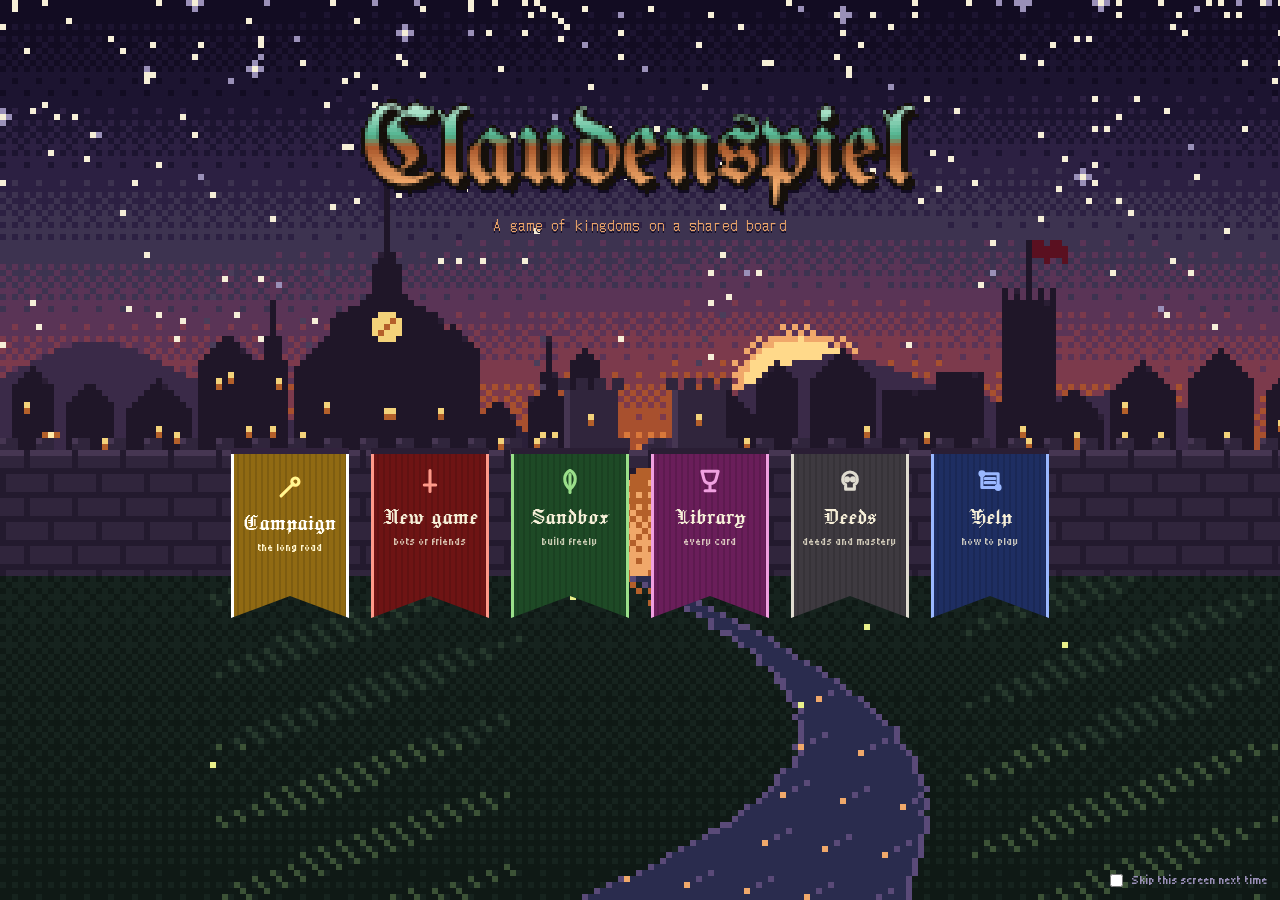
==== commit 3dd2580f: "1.0-pre: The River Folio, twelve cards about downstream Winning Act II now opens a second folio. Its" ====
--- a/index.html
+++ b/index.html
@@ -817,6 +817,9 @@
 .card.big .folio-mark { width: 18px; height: 16px; background-size: 18px 16px; }
 .foliobanner { display: flex; gap: 10px; align-items: center; padding: 6px 10px; margin: 4px 0; background: linear-gradient(90deg, rgba(79,138,60,.18), rgba(242,196,107,.18)); border: 1px solid rgba(201,166,107,.6); }
 .foliobanner .folio-mark { width: 27px; height: 24px; background-size: 27px 24px; flex: none; }
+.river-mark { display: inline-block; width: 9px; height: 8px; margin-left: 3px; vertical-align: 0; background: url("data:image/svg+xml,%3Csvg%20xmlns%3D%22http%3A%2F%2Fwww.w3.org%2F2000%2Fsvg%22%20viewBox%3D%220%200%209%208%22%20shape-rendering%3D%22crispEdges%22%3E%3Crect%20x%3D%220%22%20y%3D%220%22%20width%3D%221%22%20height%3D%221%22%20fill%3D%22%233d3a6b%22%2F%3E%3Crect%20x%3D%221%22%20y%3D%220%22%20width%3D%221%22%20height%3D%221%22%20fill%3D%22%233d3a6b%22%2F%3E%3Crect%20x%3D%222%22%20y%3D%220%22%20width%3D%221%22%20height%3D%221%22%20fill%3D%22%233d3a6b%22%2F%3E%3Crect%20x%3D%223%22%20y%3D%220%22%20width%3D%221%22%20height%3D%221%22%20fill%3D%22%233d3a6b%22%2F%3E%3Crect%20x%3D%224%22%20y%3D%220%22%20width%3D%221%22%20height%3D%221%22%20fill%3D%22%233d3a6b%22%2F%3E%3Crect%20x%3D%225%22%20y%3D%220%22%20width%3D%221%22%20height%3D%221%22%20fill%3D%22%233d3a6b%22%2F%3E%3Crect%20x%3D%226%22%20y%3D%220%22%20width%3D%221%22%20height%3D%221%22%20fill%3D%22%233d3a6b%22%2F%3E%3Crect%20x%3D%227%22%20y%3D%220%22%20width%3D%221%22%20height%3D%221%22%20fill%3D%22%233d3a6b%22%2F%3E%3Crect%20x%3D%228%22%20y%3D%220%22%20width%3D%221%22%20height%3D%221%22%20fill%3D%22%233d3a6b%22%2F%3E%3Crect%20x%3D%220%22%20y%3D%221%22%20width%3D%221%22%20height%3D%221%22%20fill%3D%22%233d3a6b%22%2F%3E%3Crect%20x%3D%221%22%20y%3D%221%22%20width%3D%221%22%20height%3D%221%22%20fill%3D%22%233d3a6b%22%2F%3E%3Crect%20x%3D%222%22%20y%3D%221%22%20width%3D%221%22%20height%3D%221%22%20fill%3D%22%233d3a6b%22%2F%3E%3Crect%20x%3D%223%22%20y%3D%221%22%20width%3D%221%22%20height%3D%221%22%20fill%3D%22%233d3a6b%22%2F%3E%3Crect%20x%3D%224%22%20y%3D%221%22%20width%3D%221%22%20height%3D%221%22%20fill%3D%22%233d3a6b%22%2F%3E%3Crect%20x%3D%225%22%20y%3D%221%22%20width%3D%221%22%20height%3D%221%22%20fill%3D%22%233d3a6b%22%2F%3E%3Crect%20x%3D%226%22%20y%3D%221%22%20width%3D%221%22%20height%3D%221%22%20fill%3D%22%233d3a6b%22%2F%3E%3Crect%20x%3D%227%22%20y%3D%221%22%20width%3D%221%22%20height%3D%221%22%20fill%3D%22%233d3a6b%22%2F%3E%3Crect%20x%3D%228%22%20y%3D%221%22%20width%3D%221%22%20height%3D%221%22%20fill%3D%22%23f2e6b0%22%2F%3E%3Crect%20x%3D%220%22%20y%3D%222%22%20width%3D%221%22%20height%3D%221%22%20fill%3D%22%234f8a3c%22%2F%3E%3Crect%20x%3D%221%22%20y%3D%222%22%20width%3D%221%22%20height%3D%221%22%20fill%3D%22%234f8a3c%22%2F%3E%3Crect%20x%3D%222%22%20y%3D%222%22%20width%3D%221%22%20height%3D%221%22%20fill%3D%22%233d3a6b%22%2F%3E%3Crect%20x%3D%223%22%20y%3D%222%22%20width%3D%221%22%20height%3D%221%22%20fill%3D%22%233d3a6b%22%2F%3E%3Crect%20x%3D%224%22%20y%3D%222%22%20width%3D%221%22%20height%3D%221%22%20fill%3D%22%233d3a6b%22%2F%3E%3Crect%20x%3D%225%22%20y%3D%222%22%20width%3D%221%22%20height%3D%221%22%20fill%3D%22%233d3a6b%22%2F%3E%3Crect%20x%3D%226%22%20y%3D%222%22%20width%3D%221%22%20height%3D%221%22%20fill%3D%22%233d3a6b%22%2F%3E%3Crect%20x%3D%227%22%20y%3D%222%22%20width%3D%221%22%20height%3D%221%22%20fill%3D%22%234f8a3c%22%2F%3E%3Crect%20x%3D%228%22%20y%3D%222%22%20width%3D%221%22%20height%3D%221%22%20fill%3D%22%234f8a3c%22%2F%3E%3Crect%20x%3D%220%22%20y%3D%223%22%20width%3D%221%22%20height%3D%221%22%20fill%3D%22%232f6f9e%22%2F%3E%3Crect%20x%3D%221%22%20y%3D%223%22%20width%3D%221%22%20height%3D%221%22%20fill%3D%22%232f6f9e%22%2F%3E%3Crect%20x%3D%222%22%20y%3D%223%22%20width%3D%221%22%20height%3D%221%22%20fill%3D%22%232f6f9e%22%2F%3E%3Crect%20x%3D%223%22%20y%3D%223%22%20width%3D%221%22%20height%3D%221%22%20fill%3D%22%232f6f9e%22%2F%3E%3Crect%20x%3D%224%22%20y%3D%223%22%20width%3D%221%22%20height%3D%221%22%20fill%3D%22%232f6f9e%22%2F%3E%3Crect%20x%3D%225%22%20y%3D%223%22%20width%3D%221%22%20height%3D%221%22%20fill%3D%22%232f6f9e%22%2F%3E%3Crect%20x%3D%226%22%20y%3D%223%22%20width%3D%221%22%20height%3D%221%22%20fill%3D%22%232f6f9e%22%2F%3E%3Crect%20x%3D%227%22%20y%3D%223%22%20width%3D%221%22%20height%3D%221%22%20fill%3D%22%232f6f9e%22%2F%3E%3Crect%20x%3D%228%22%20y%3D%223%22%20width%3D%221%22%20height%3D%221%22%20fill%3D%22%232f6f9e%22%2F%3E%3Crect%20x%3D%220%22%20y%3D%224%22%20width%3D%221%22%20height%3D%221%22%20fill%3D%22%232f6f9e%22%2F%3E%3Crect%20x%3D%221%22%20y%3D%224%22%20width%3D%221%22%20height%3D%221%22%20fill%3D%22%23bfe3f2%22%2F%3E%3Crect%20x%3D%222%22%20y%3D%224%22%20width%3D%221%22%20height%3D%221%22%20fill%3D%22%23bfe3f2%22%2F%3E%3Crect%20x%3D%223%22%20y%3D%224%22%20width%3D%221%22%20height%3D%221%22%20fill%3D%22%232f6f9e%22%2F%3E%3Crect%20x%3D%224%22%20y%3D%224%22%20width%3D%221%22%20height%3D%221%22%20fill%3D%22%232f6f9e%22%2F%3E%3Crect%20x%3D%225%22%20y%3D%224%22%20width%3D%221%22%20height%3D%221%22%20fill%3D%22%232f6f9e%22%2F%3E%3Crect%20x%3D%226%22%20y%3D%224%22%20width%3D%221%22%20height%3D%221%22%20fill%3D%22%23bfe3f2%22%2F%3E%3Crect%20x%3D%227%22%20y%3D%224%22%20width%3D%221%22%20height%3D%221%22%20fill%3D%22%23bfe3f2%22%2F%3E%3Crect%20x%3D%228%22%20y%3D%224%22%20width%3D%221%22%20height%3D%221%22%20fill%3D%22%232f6f9e%22%2F%3E%3Crect%20x%3D%220%22%20y%3D%225%22%20width%3D%221%22%20height%3D%221%22%20fill%3D%22%23bfe3f2%22%2F%3E%3Crect%20x%3D%221%22%20y%3D%225%22%20width%3D%221%22%20height%3D%221%22%20fill%3D%22%232f6f9e%22%2F%3E%3Crect%20x%3D%222%22%20y%3D%225%22%20width%3D%221%22%20height%3D%221%22%20fill%3D%22%232f6f9e%22%2F%3E%3Crect%20x%3D%223%22%20y%3D%225%22%20width%3D%221%22%20height%3D%221%22%20fill%3D%22%23bfe3f2%22%2F%3E%3Crect%20x%3D%224%22%20y%3D%225%22%20width%3D%221%22%20height%3D%221%22%20fill%3D%22%232f6f9e%22%2F%3E%3Crect%20x%3D%225%22%20y%3D%225%22%20width%3D%221%22%20height%3D%221%22%20fill%3D%22%23bfe3f2%22%2F%3E%3Crect%20x%3D%226%22%20y%3D%225%22%20width%3D%221%22%20height%3D%221%22%20fill%3D%22%232f6f9e%22%2F%3E%3Crect%20x%3D%227%22%20y%3D%225%22%20width%3D%221%22%20height%3D%221%22%20fill%3D%22%232f6f9e%22%2F%3E%3Crect%20x%3D%228%22%20y%3D%225%22%20width%3D%221%22%20height%3D%221%22%20fill%3D%22%23bfe3f2%22%2F%3E%3Crect%20x%3D%220%22%20y%3D%226%22%20width%3D%221%22%20height%3D%221%22%20fill%3D%22%232f6f9e%22%2F%3E%3Crect%20x%3D%221%22%20y%3D%226%22%20width%3D%221%22%20height%3D%221%22%20fill%3D%22%232f6f9e%22%2F%3E%3Crect%20x%3D%222%22%20y%3D%226%22%20width%3D%221%22%20height%3D%221%22%20fill%3D%22%232f6f9e%22%2F%3E%3Crect%20x%3D%223%22%20y%3D%226%22%20width%3D%221%22%20height%3D%221%22%20fill%3D%22%232f6f9e%22%2F%3E%3Crect%20x%3D%224%22%20y%3D%226%22%20width%3D%221%22%20height%3D%221%22%20fill%3D%22%232f6f9e%22%2F%3E%3Crect%20x%3D%225%22%20y%3D%226%22%20width%3D%221%22%20height%3D%221%22%20fill%3D%22%232f6f9e%22%2F%3E%3Crect%20x%3D%226%22%20y%3D%226%22%20width%3D%221%22%20height%3D%221%22%20fill%3D%22%232f6f9e%22%2F%3E%3Crect%20x%3D%227%22%20y%3D%226%22%20width%3D%221%22%20height%3D%221%22%20fill%3D%22%232f6f9e%22%2F%3E%3Crect%20x%3D%228%22%20y%3D%226%22%20width%3D%221%22%20height%3D%221%22%20fill%3D%22%232f6f9e%22%2F%3E%3Crect%20x%3D%220%22%20y%3D%227%22%20width%3D%221%22%20height%3D%221%22%20fill%3D%22%232f6f9e%22%2F%3E%3Crect%20x%3D%221%22%20y%3D%227%22%20width%3D%221%22%20height%3D%221%22%20fill%3D%22%232f6f9e%22%2F%3E%3Crect%20x%3D%222%22%20y%3D%227%22%20width%3D%221%22%20height%3D%221%22%20fill%3D%22%23bfe3f2%22%2F%3E%3Crect%20x%3D%223%22%20y%3D%227%22%20width%3D%221%22%20height%3D%221%22%20fill%3D%22%23bfe3f2%22%2F%3E%3Crect%20x%3D%224%22%20y%3D%227%22%20width%3D%221%22%20height%3D%221%22%20fill%3D%22%232f6f9e%22%2F%3E%3Crect%20x%3D%225%22%20y%3D%227%22%20width%3D%221%22%20height%3D%221%22%20fill%3D%22%232f6f9e%22%2F%3E%3Crect%20x%3D%226%22%20y%3D%227%22%20width%3D%221%22%20height%3D%221%22%20fill%3D%22%232f6f9e%22%2F%3E%3Crect%20x%3D%227%22%20y%3D%227%22%20width%3D%221%22%20height%3D%221%22%20fill%3D%22%23bfe3f2%22%2F%3E%3Crect%20x%3D%228%22%20y%3D%227%22%20width%3D%221%22%20height%3D%221%22%20fill%3D%22%23bfe3f2%22%2F%3E%3C%2Fsvg%3E") no-repeat; background-size: 9px 8px; image-rendering: pixelated; box-shadow: 0 0 0 1px rgba(20,40,60,.55); }
+.card.big .river-mark { width: 18px; height: 16px; background-size: 18px 16px; }
+.foliobanner .river-mark { width: 27px; height: 24px; background-size: 27px 24px; flex: none; }
 
 /* War cuts roads: a Ruin that stops a selected line card's road wears a red pixel barrier */
 .cell.roadcut::after { content: ''; position: absolute; inset: 38% 8%; z-index: 4; pointer-events: none;
@@ -834,6 +837,77 @@
 .card .wm { position: absolute; inset: 22% 18% 26%; display: grid; place-items: center; opacity: .2; pointer-events: none; }
 .card .wm .suitico { width: 100%; height: 100%; stroke-width: 1.4; }
 .card.lighttext .wm { opacity: .3; }
+/* The Genius's counsel: a candlelit note above the board, numbered wax tags on the spaces it points at. */
+.btn.askg { display: inline-flex; align-items: center; gap: 4px; }
+.btn.askg .candle { margin-top: 5px; }
+.prompt.counsel { background: linear-gradient(180deg, #f6ecd0, #ead9b0); color: #2a1a10; border: 2px solid #6b4a1e; box-shadow: inset 0 0 0 1px #f9f1dc, 0 2px 0 #3a2410; align-items: stretch; flex-direction: column; gap: 3px; }
+.prompt.counsel:not(.col) { flex-direction: row; align-items: center; }
+.prompt.counsel .row { display: flex; align-items: center; gap: 6px; }
+.prompt.counsel > .row b, .prompt.counsel > .row + .csteps { font-size: 14px; }
+.prompt.counsel > .row b { font-family: 'Jacquard 24', serif; font-weight: 400; font-size: 21px; color: #5a1020; line-height: 1; }
+.prompt.counsel .candle { margin-top: 6px; }
+.prompt.counsel .muted { color: #6d5a40; }
+.prompt.counsel .linkbtn { color: #5a1020; }
+.csteps { margin: 0; padding: 0; list-style: none; display: grid; gap: 1px; }
+.csteps li { display: flex; align-items: center; gap: 6px; padding: 1px 4px; opacity: .72; }
+.csteps li.next { opacity: 1; background: rgba(180, 96, 42, .16); box-shadow: inset 2px 0 0 #b4602a; }
+.csteps li.sub { padding-left: 26px; font-size: 13px; }
+.cnum, .cmark { display: inline-grid; place-items: center; min-width: 16px; height: 16px; padding: 0 2px; font: 12px/1 'DotGothic16', monospace; color: #fff3d6; background: #8a1f24; border: 1px solid #3a0c10; box-shadow: inset -1px -1px 0 #5a1020, inset 1px 1px 0 #c0463a; image-rendering: pixelated; }
+.cwhy { margin: 2px 0 0; padding-top: 3px; border-top: 1px dashed #b49a6a; line-height: 1.4; }
+.counselnote, .chroncounsel { display: flex; align-items: center; gap: 6px; }
+.counselnote .candle, .chroncounsel .candle { margin-top: 6px; }
+.cell.counselled { outline: 2px dashed #f0a86a; outline-offset: 1px; z-index: 3; }
+:root:not([data-motion="off"]) .cell.counselled { animation: cs-counsel 1.6s steps(4) infinite; }
+@keyframes cs-counsel { 0%, 100% { outline-color: #f0a86a; } 50% { outline-color: #ffe9a8; } }
+.cell .cmark { position: absolute; top: -7px; left: -7px; z-index: 6; min-width: 20px; height: 20px; font-size: 14px; pointer-events: none; }
+:root:not([data-motion="off"]) .cell .cmark { animation: cs-stamp .3s steps(3) both; }
+@keyframes cs-stamp { from { transform: scale(2); opacity: 0; } 60% { transform: scale(.9); opacity: 1; } to { transform: scale(1); } }
+@media (prefers-reduced-motion: reduce) { .cell.counselled, .cell .cmark { animation: none !important; } }
+@media (prefers-color-scheme: dark) { :root:not([data-theme="light"]) .prompt.counsel { background: linear-gradient(180deg, #2e2418, #241b12); color: #f3e6c8; border-color: #b4602a; box-shadow: inset 0 0 0 1px #4a3620, 0 2px 0 #0e0a06; } :root:not([data-theme="light"]) .prompt.counsel > .row b, :root:not([data-theme="light"]) .prompt.counsel .linkbtn { color: #f0a86a; } :root:not([data-theme="light"]) .prompt.counsel .muted { color: #b8a582; } }
+:root[data-theme="dark"] .prompt.counsel { background: linear-gradient(180deg, #2e2418, #241b12); color: #f3e6c8; border-color: #b4602a; box-shadow: inset 0 0 0 1px #4a3620, 0 2px 0 #0e0a06; }
+:root[data-theme="dark"] .prompt.counsel > .row b, :root[data-theme="dark"] .prompt.counsel .linkbtn { color: #f0a86a; }
+:root[data-theme="dark"] .prompt.counsel .muted { color: #b8a582; }
+/* Phones: the top bar keeps End turn in view with the counsel candle beside it. */
+@media (max-width: 900px), (max-height: 520px) {
+  .mtop { gap: 4px; }
+  .mtop .btn { padding-left: 6px; padding-right: 6px; min-width: 0; flex: none; }
+  .mtop .btn.askg { padding: 0 7px; }
+  .prompt.counsel .cwhy { font-size: 12px; }
+}
+@media (max-width: 420px) { .mtop .mstat { font-size: 14px; } .mtop .btn.def { padding-left: 4px; padding-right: 4px; } }
+/* The Genius's hindsight, in the Chronicle */
+.hsbox { display: grid; gap: 8px; }
+.hsbar { display: block; height: 6px; background: #2a2018; box-shadow: 0 0 0 1px #16110c; }
+.hsbar span { display: block; height: 100%; background: repeating-linear-gradient(90deg, #f0a86a 0 4px, #c8742e 4px 6px); }
+.hsm { border: 2px solid #3a2c1e; background: rgba(246, 239, 216, .55); padding: 6px 8px; display: grid; gap: 6px; }
+.hshead { display: flex; align-items: baseline; gap: 6px; }
+.hshead .rd { font-weight: bold; }
+.hscost { background: #9b1c1c; color: #f6efd8; padding: 0 5px; font-variant-numeric: tabular-nums; }
+.hsbody { display: flex; gap: 10px; align-items: flex-start; flex-wrap: wrap; }
+.hsmapwrap { background: #1f2a22; padding: 4px; box-shadow: 0 0 0 1px #16110c, inset 0 0 0 1px #34463a; line-height: 0; max-width: 100%; }
+.hsmap { image-rendering: pixelated; display: block; }
+.hsmap .hse { fill: none; stroke: #6f8c72; stroke-width: 1; stroke-dasharray: 2 2; }
+.hsmap .hsc { stroke: #16110c; stroke-width: 1; }
+.hsmap .hsc.dead { opacity: .8; }
+.hsmap .hsmp, .hsmap .hstag { stroke: #16110c; stroke-width: 1; }
+.hsmap .hsn { font: bold 7px monospace; fill: #fff; paint-order: stroke; stroke: #16110c; stroke-width: 1.5px; }
+.hsplans { display: grid; gap: 6px; flex: 1 1 220px; min-width: 0; }
+.hsplan .csteps { margin: 2px 0 0; }
+.hsplan .csteps li { display: block; opacity: 1; padding-left: 26px; text-indent: -22px; }
+.hsplan .csteps li .cnum { margin-right: 6px; text-indent: 0; }
+.hsplan.gen > b { color: #9b1c1c; }
+.hsplan.gen .cnum { background: #9b1c1c; }
+.hsgain { font-size: .85em; color: #138a36; margin-left: 4px; }
+.hswhy { margin: 0; }
+.hsnote { margin: 0; }
+
+/* The River Folio: a selected river card's column flows south in stepped dithered water (the river runs north to south) */
+.cell.see.current::before { border: 2px solid #2f6f9e; image-rendering: pixelated; z-index: 3;
+  background: repeating-linear-gradient(180deg, rgba(47,111,158,.34) 0 6px, rgba(191,227,242,.42) 6px 8px, rgba(47,111,158,.22) 8px 14px, transparent 14px 16px);
+  background-size: 100% 16px; animation: river-flow 1.6s steps(8) infinite; }
+@keyframes river-flow { from { background-position: 0 0; } to { background-position: 0 16px; } }
+@media (prefers-reduced-motion: reduce) { .cell.see.current::before { animation: none; } }
+:root[data-motion="off"] .cell.see.current::before { animation: none; }
 </style></head><body><div id="app"></div><script>
 /* Kartenspiel — starter data. Card definitions are plain JSON so they can live in a db later. */
 var KData = (function () {
@@ -4565,7 +4639,57 @@
   // The deck's card definitions with the folio shuffled in (cards already in the library by the same id are kept as they are).
   function withFolio(lib) { var have = {}; lib.forEach(function (d) { have[d.id] = 1; }); return lib.concat(FOLIO.filter(function (d) { return !have[d.id]; })); }
 
-  return { SUITS: SUITS, TYPES: TYPES, ALL4: ALL4, STARTER: STARTER, BURNS: BURNS, FOLIO: FOLIO, withFolio: withFolio, make: c };
+  // The River Folio (Claudenspiel 1.0): twelve cards about the river towns, two a suit, opened by winning Act II. Its word is
+  // *downstream*: the river runs north to south, and a card's downstream is the unbroken run of cards straight south of it
+  // in its column (upstream, the run north). A Ruin breaks it, as it breaks a line. So a column is a river: Mill Races want
+  // its head, Water Meadows its mouth, and a Fire Ship launched at the top burns its way down.
+  var RIVER = [
+    c({ id: 'mill-race', name: 'Mill Race', suit: 'Leaf', cost: 7, income: 2, copies: 2, sees: { area: 'downstream' }, score: { kind: 'downstream', n: 2, max: 8 },
+      text: '2◇ for each card downstream of it (the unbroken run of cards straight south of it; a Ruin breaks it), up to 8◇.',
+      note: 'Build it at the head of the river and let everyone else’s cards turn its wheel.' }),
+    c({ id: 'water-meadow', name: 'Water Meadow', suit: 'Leaf', cost: 5, income: 1, copies: 2, sees: { area: 'upstream' }, score: { kind: 'upstream', n: 1, m: 1, suit: 'Leaf', max: 8 },
+      text: '1◇ for each card upstream of it (the unbroken run straight north of it), and 1◇ more for each Leaf card among them, up to 8◇.',
+      note: 'The mouth of the river, where everything upstream settles as silt. A Mill Race’s natural other end.' }),
+    c({ id: 'tollhouse', name: 'Tollhouse', suit: 'Sceptre', cost: 10, income: 3, copies: 2, sees: { area: 'cross' }, score: { kind: 'lineRivals', n: 2, max: 8 },
+      text: '2◇ for each card a rival owns in its row line and column line (up to 8◇).',
+      note: 'The river’s law: every barge that passes pays. It wants to sit where rival Kingdoms run into yours.' }),
+    c({ id: 'bridge-toll', name: 'Bridge Toll', suit: 'Sceptre', type: 'Action', cost: 4, onPlay: [{ do: 'perGain', gain: 'ap', of: 'border', n: 2, max: 10 }],
+      text: 'Gain 2● for each card a rival owns next to your Kingdom (up to 10●).', note: 'Neighbours pay to cross. Cheap, and rich on a crowded border.' }),
+    c({ id: 'showboat', name: 'Showboat', suit: 'Goblet', cost: 9, income: 4, sees: { area: 'column', suit: 'Goblet' }, score: { kind: 'columnSuit', n: 3, suit: 'Goblet', max: 9 },
+      text: '3◇ for each other Goblet card upstream or downstream of it (its column line), up to 9◇.', note: 'Music drifts down the water; the Hedonist builds the party along the bank.' }),
+    c({ id: 'regatta', name: 'Regatta', suit: 'Goblet', type: 'Action', cost: 5, copies: 2, onPlay: [{ do: 'gainAP', n: 3 }, { do: 'perGain', gain: 'draw', of: 'mine', suit: 'Goblet', n: 1, per: 2, max: 2 }],
+      text: 'Gain 3●. Draw a card for every two Goblet cards in your Kingdom (up to 2).', note: 'A day on the water: a little money for anyone, a full hand for a court of Goblets.' }),
+    c({ id: 'fire-ship', name: 'Fire Ship', suit: 'Sword', type: 'Action', cost: 6, copies: 2, onPlay: [{ do: 'ruin', area: 'downstream', oppOwned: true }],
+      text: 'Play it on an empty space. Ruin a card a rival owns downstream of it (the unbroken run straight south of that space).',
+      note: 'Set it alight upstream and let the current carry it. The longer a rival’s river, the further it reaches.' }),
+    c({ id: 'ford-garrison', name: 'Ford Garrison', suit: 'Sword', cost: 8, income: 2, copies: 2, sees: { area: 'colAll' }, score: { kind: 'columnRuined', n: 3, max: 9 },
+      text: '3◇ for each Ruined card anywhere in its column (gaps and Ruins don’t stop it), up to 9◇.',
+      note: 'Hold the ford and the wrecks float past you. It pays for Ruins a Fire Ship leaves behind.' }),
+    c({ id: 'boatmans-coin', name: 'Boatman’s Coin', suit: 'Bone', type: 'Action', cost: 2, copies: 2, onPlay: [{ do: 'buryFromHand', n: 1 }, { do: 'gainAP', n: 3 }],
+      text: 'Bury a card from your hand under your Foundation, then gain 3●.', note: 'Pay the ferryman and he pays you back. A buried card for the Cryptkeeper, a little ● for everyone.' }),
+    c({ id: 'silt-barrow', name: 'Silt Barrow', suit: 'Bone', cost: 7, income: 2, sees: { area: 'colAll' }, score: { kind: 'columnBuried', n: 1, max: 8 },
+      text: '1◇ for each card buried under any card in its column (gaps don’t stop it), up to 8◇.', note: 'The river carries its dead down to one bank. Every burial in the column silts up here.' }),
+    c({ id: 'water-clock', name: 'Water Clock', suit: 'Tome', cost: 9, income: 3, copies: 2, sees: { area: 'column' }, score: { kind: 'columnSuits', n: 2, max: 8 },
+      text: '2◇ for each different suit in its column line (itself included, whoever owns the cards), up to 8◇.', note: 'It keeps time by what flows past. A Philosopher’s instrument that rivals help wind.' }),
+    c({ id: 'the-ferry', name: 'The Ferry', suit: 'Tome', type: 'Action', cost: 4, onPlay: [{ do: 'draw', n: 1 }, { do: 'ferry' }],
+      text: 'Draw a card. Then you may carry one of your cards (not your Foundation, nothing buried under it) to an empty space in its row or column next to another card.',
+      note: 'The only way across the water: move a card to where it scores, or out of a rival’s reach.' })
+  ];
+  var RIVER_BURNS = {
+    'mill-race': [{ k: 'bank', n: 1 }, { k: 'coin', n: 2 }], 'water-meadow': [{ k: 'per', of: 'mine', suit: 'Leaf', n: 1, max: 3 }],
+    'tollhouse': [{ k: 'coin', n: 5 }, { k: 'draw', n: 1 }], 'bridge-toll': [{ k: 'cheap', n: 4 }],
+    'showboat': [{ k: 'per', of: 'board', suit: 'Goblet', n: 1, max: 4 }], 'regatta': [{ k: 'draw', n: 2 }],
+    'fire-ship': [{ k: 'sword' }, { k: 'coin', n: 2 }], 'ford-garrison': [{ k: 'per', of: 'ruined', n: 1, max: 4 }],
+    'boatmans-coin': [{ k: 'bury' }, { k: 'coin', n: 1 }], 'silt-barrow': [{ k: 'bury' }, { k: 'bank', n: 1 }],
+    'water-clock': [{ k: 'per', of: 'suits', n: 1, max: 4 }], 'the-ferry': [{ k: 'draw', n: 2 }]
+  };
+  if (typeof process !== 'undefined' && process.env && process.env.RIVER_DROP) RIVER = RIVER.filter(function (d) { return process.env.RIVER_DROP.split(',').indexOf(d.id) < 0; });
+  RIVER.forEach(function (d) { d.folio = 'river'; d.burn = RIVER_BURNS[d.id]; BURNS[d.id] = RIVER_BURNS[d.id]; });
+  function withRiver(lib) { var have = {}; lib.forEach(function (d) { have[d.id] = 1; }); return lib.concat(RIVER.filter(function (d) { return !have[d.id]; })); }
+  // A deck with any of the folios: which = { folio: bool, river: bool }.
+  function withFolios(lib, which) { which = which || {}; var out = lib; if (which.folio) out = withFolio(out); if (which.river) out = withRiver(out); return out; }
+
+  return { SUITS: SUITS, TYPES: TYPES, ALL4: ALL4, STARTER: STARTER, BURNS: BURNS, FOLIO: FOLIO, withFolio: withFolio, RIVER: RIVER, withRiver: withRiver, withFolios: withFolios, make: c };
 })();
 if (typeof module !== 'undefined') module.exports = KData;
 /* Kartenspiel rules engine.
@@ -4788,9 +4912,26 @@
       case 'perSurroundSuit': return capped(s, n * n8(k).filter(function (x) { var t = top(st, x); return t && !st.cards[t].ruined && hasSuit(st, t, s.suit); }).length);
       case 'perSurroundRuined': return capped(s, n * n8(k).filter(function (x) { var t = top(st, x); return t && st.cards[t].ruined; }).length);
       case 'perAdjacentOwner': { var who = {}; nb.forEach(function (x) { var t = top(st, x); if (t && !st.cards[t].ruined) st.cards[t].claimants.forEach(function (o) { who[o] = 1; }); }); return capped(s, n * Object.keys(who).length); }
+      // The River Folio (Claudenspiel 1.0): the river runs north to south. Downstream is the unbroken run straight south of a
+      // card, upstream the run north (a Ruin breaks both); its column line is both with itself; colAll is its whole column.
+      case 'downstream': return capped(s, n * downRun(st, k, 1).length);
+      case 'upstream': { var ups = downRun(st, k, -1); return capped(s, n * ups.length + m * ups.filter(function (x) { return hasSuit(st, top(st, x), s.suit); }).length); }
+      case 'columnSuit': return capped(s, n * lineRun(st, k, 0, 1).filter(function (x) { return x !== k && hasSuit(st, top(st, x), s.suit); }).length);
+      case 'columnSuits': return capped(s, n * lineSuits(st, lineRun(st, k, 0, 1)));
+      case 'columnRuined': return capped(s, n * colAll(st, k).filter(function (x) { return st.cards[top(st, x)].ruined; }).length);
+      case 'columnBuried': return capped(s, n * colAll(st, k).concat([k]).reduce(function (a, x) { return a + Math.max(0, st.board[x].length - 1); }, 0));
+      case 'lineRivals': return capped(s, n * lineRun(st, k, 1, 0).concat(lineRun(st, k, 0, 1)).filter(function (x) { if (x === k) return false; var t = st.cards[top(st, x)]; return !t.ruined && t.claimants.some(function (o) { return o !== p; }); }).length);
       default: return 0;
     }
   }
+  // The River Folio: the unbroken run of cards straight south (dir 1) or north (dir -1) of k, k excluded. A Ruin breaks it.
+  function downRun(st, k, dir) {
+    var q = XY(k), out = [], y;
+    for (y = q[1] + dir; ; y += dir) { var t = top(st, K(q[0], y)); if (!t || (st.opts.brokenRoads && st.cards[t].ruined)) break; out.push(K(q[0], y)); }
+    return out;
+  }
+  // Every occupied cell in k's column, gaps or not, k excluded.
+  function colAll(st, k) { var x0 = XY(k)[0]; return keys(st).filter(function (x) { return x !== k && XY(x)[0] === x0; }); }
   function capped(s, v) { return s.max ? Math.min(+s.max, v) : v; }
   // The unbroken run of occupied cells through k along (dx, dy), k included, west/north first.
   function lineRun(st, k, dx, dy) {
@@ -5191,6 +5332,7 @@
     else if (a === 'emptyAround3') out = keys(st).filter(function (k) { return n4(k).filter(function (x) { return !top(st, x); }).length >= 3; });
     else if (a === 'westOfOwn') out = kingdom(st, p).map(function (k) { var q = XY(k); return K(q[0] - 1, q[1]); });
     else if (a === 'east1') { var q = XY(src); out = [K(q[0] + 1, q[1])]; }
+    else if (a === 'downstream') out = src ? downRun(st, src, 1) : [];   // Fire Ship
     else if (a === 'ring3') { var r = XY(src); out = [K(r[0] + 3, r[1]), K(r[0] - 3, r[1]), K(r[0], r[1] + 3), K(r[0], r[1] - 3)]; }
     else out = keys(st);
     return out.filter(function (k, i) { return out.indexOf(k) === i && k !== src && top(st, k); });
@@ -5638,6 +5780,7 @@
       if (s.of === 'mine') cnt = kingdom(st, p).filter(function (x) { return hasSuit(st, top(st, x), s.suit); }).length;
       else if (s.of === 'board') cnt = keys(st).filter(function (x) { var t = top(st, x); return !st.cards[t].ruined && hasSuit(st, t, s.suit); }).length;
       else if (s.of === 'region') cnt = regionCells(st, p).length;
+      else if (s.of === 'border') { var kb = kingdom(st, p), seen = {}; kb.forEach(function (k) { n4(k).forEach(function (x) { var t = top(st, x); if (t && kb.indexOf(x) < 0 && !st.cards[t].ruined && st.cards[t].claimants.some(function (o) { return o !== p; })) seen[x] = 1; }); }); cnt = Object.keys(seen).length; }   // Bridge Toll
       var amt = (+s.base || 0) + (+s.n || 1) * Math.floor(cnt / (+s.per || 1)); if (s.max) amt = Math.min(+s.max, amt);
       if (s.gain === 'ap') { pl.ap += amt; log(st, pl.name + ' gains ' + amt + '●.'); }
       else if (s.gain === 'draw') { var got = draw(st, p, amt); log(st, pl.name + ' draws ' + got + '.'); }
@@ -5662,12 +5805,37 @@
       if (ans) { st.board[ans] = st.board[res.srcKey]; delete st.board[res.srcKey]; log(st, rawDef(st, res.src).name + ' moves to ' + ans + '.'); res.srcKey = ans; (st.moves = st.moves || []).push(ans); }
       return 'done';
     },
+    // The Ferry (the River Folio): carry one of your cards (not a Foundation, nothing buried under it, not Ruined) to an
+    // empty space in its row or column that touches another card. Two prompts: the card, then where it lands.
+    ferry: function (st, res, s, ans) {
+      var sub = res.sub || (res.sub = {}), p = res.player;
+      if (sub.stage === 'to') {
+        if (ans) { st.board[ans] = st.board[sub.from]; delete st.board[sub.from]; log(st, rawDef(st, top(st, ans)).name + ' is carried across the water to ' + ans + '.'); (st.moves = st.moves || []).push(ans); }
+        return 'done';
+      }
+      if (ans === undefined) {
+        var mine = ferryable(st, p);
+        if (!mine.length) { log(st, 'No card of yours the ferry can carry.'); return 'done'; }
+        return pend(res, { kind: 'cell', options: mine, prompt: 'The Ferry: choose a card of yours to carry (or skip).', verb: 'ferry', optional: true });
+      }
+      if (!ans) return 'done';
+      sub.from = ans; sub.stage = 'to';
+      return pend(res, { kind: 'cell', options: ferryTo(st, ans), prompt: 'Carry it to which space?', verb: 'move', empty: true, optional: true });
+    },
     // Anything not automated: show the text and let the players resolve it by hand.
     manual: function (st, res, s, ans) {
       if (ans === undefined) return pend(res, { kind: 'manual', prompt: s.text || 'Resolve this effect by hand, then click Done.' });
       return 'done';
     }
   };
+  // The Ferry: the cards p may carry, and where one can land (an empty space in its row or column, touching another card).
+  function ferryable(st, p) { return kingdom(st, p).filter(function (k) { var u = top(st, k), c = st.cards[u]; return st.board[k].length === 1 && !c.ruined && !c.fixed && !c.ascended && !isFoundation(st, u) && ferryTo(st, k).length; }); }
+  function ferryTo(st, k) {
+    var q = XY(k), b = bounds(st), out = [];
+    for (var x = b.minX - 1; x <= b.maxX + 1; x++) out.push(K(x, q[1]));
+    for (var y = b.minY - 1; y <= b.maxY + 1; y++) out.push(K(q[0], y));
+    return out.filter(function (x) { return x !== k && !top(st, x) && n4(x).some(function (y) { return y !== k && top(st, y); }); });
+  }
   // Indexes of the other players still in the game.
   function others(st, p) { return st.players.map(function (q, i) { return i; }).filter(function (i) { return i !== p && !st.players[i].out; }); }
 
@@ -5818,7 +5986,7 @@
     var st = {
       v: 1, defs: {}, players: [], cur: 0, round: 1, deck: [], discard: [], market: [], board: {}, cards: {}, uid: 1,
       turn: null, res: null, pending: null, reveal: null, log: [], winner: null, seed: (setup.seed || Date.now()) % 2147483647,
-      opts: { handSize: setup.handSize || 4, meeples: setup.meeples || 8, target: setup.target || 52, sandbox: !!setup.sandbox, enforceWeak: setup.enforceWeak !== false, lastRound: setup.lastRound !== false, banking: setup.banking !== false, flatIncome: setup.flatIncome || 0, market: setup.market || 0, burn: !!setup.burn, seasons: setup.seasons || 0, seasonLength: setup.seasonLength || 2, seasonRelease: !!setup.seasonRelease, audits: setup.audits || 0, auditPrize: setup.auditPrize || 4, seatTokens: setup.seatTokens != null ? (Array.isArray(setup.seatTokens) ? setup.seatTokens : +setup.seatTokens) : null, buyClaim: setup.buyClaim !== false, foundationBy: setup.foundationBy || 3, drawPerTurn: setup.drawPerTurn != null ? +setup.drawPerTurn : 2, autoEnd: setup.autoEnd !== false, seatStart: setup.seatStart === true, contest: !!setup.contest, folio: !!setup.folio, brokenRoads: setup.brokenRoads !== false, hallowed: !!setup.hallowed, graveFollows: setup.graveFollows !== false,
+      opts: { handSize: setup.handSize || 4, meeples: setup.meeples || 8, target: setup.target || 52, sandbox: !!setup.sandbox, enforceWeak: setup.enforceWeak !== false, lastRound: setup.lastRound !== false, banking: setup.banking !== false, flatIncome: setup.flatIncome || 0, market: setup.market || 0, burn: !!setup.burn, seasons: setup.seasons || 0, seasonLength: setup.seasonLength || 2, seasonRelease: !!setup.seasonRelease, audits: setup.audits || 0, auditPrize: setup.auditPrize || 4, seatTokens: setup.seatTokens != null ? (Array.isArray(setup.seatTokens) ? setup.seatTokens : +setup.seatTokens) : null, buyClaim: setup.buyClaim !== false, foundationBy: setup.foundationBy || 3, drawPerTurn: setup.drawPerTurn != null ? +setup.drawPerTurn : 2, autoEnd: setup.autoEnd !== false, seatStart: setup.seatStart === true, contest: !!setup.contest, folio: !!setup.folio, river: !!setup.river, brokenRoads: setup.brokenRoads !== false, hallowed: !!setup.hallowed, graveFollows: setup.graveFollows !== false,
         burySuitOW: setup.burySuitOW !== false, defense: setup.defense !== false, adjDiscount: setup.adjDiscount !== false, noWander: setup.noWander !== false, ascension: setup.ascension !== false }
     };
     defs.forEach(function (d) { var c = clone(d); c.art = ''; st.defs[d.id] = c; });
@@ -5858,7 +6026,7 @@
     if (d.type !== 'Action' && d.type !== 'Blessing' && d.type !== 'Curse') return true;
     if (d.curse && d.curse.mode === 'top') return true;
     var AREA = ['ruin', 'setSuit', 'curse', 'removeCurse', 'discardDownTo', 'copy'];
-    return (d.onPlay || []).some(function (s) { return s.do === 'move' || (AREA.indexOf(s.do) >= 0 && (!s.area || s.area === 'adjacent' || s.area === 'east1' || s.area === 'ring3')); });
+    return (d.onPlay || []).some(function (s) { return s.do === 'move' || (AREA.indexOf(s.do) >= 0 && (!s.area || s.area === 'adjacent' || s.area === 'east1' || s.area === 'ring3' || s.area === 'downstream')); });
   }
   // Start resolving `steps` for card uid at cell k (null when played from hand).
   function startRes(st, kind, uid, k, steps) {
@@ -6184,6 +6352,11 @@
       // the Pilgrim's Folio: the longest line, or both lines (row and column runs)
       case 'line': cells = longestLine(st, k); break;
       case 'cross': cells = lineRun(st, k, 1, 0).concat(lineRun(st, k, 0, 1)); break;
+      // the River Folio
+      case 'downstream': cells = downRun(st, k, 1); break;
+      case 'upstream': cells = downRun(st, k, -1); break;
+      case 'column': cells = lineRun(st, k, 0, 1); break;
+      case 'colAll': cells = colAll(st, k); break;
     }
     cells = cells.filter(function (x) { return x !== k; });
     var counted = cells.filter(function (x) { var t = top(st, x); return t && (!sv.suit || hasSuit(st, t, sv.suit)); });
@@ -6259,7 +6432,7 @@
     newGame: newGame, apply: apply, scores: scores, income: income, cardValue: cardValue, volcanicBonus: volcanicBonus,
     burnBlock: burnBlock, BURN: BURN, burnSteps: burnSteps, burnText: burnText, defBurn: defBurn, defBurnText: defBurnText, burnStepText: burnStepText, burnNeedsCell: burnNeedsCell, burnGain: burnGain, warded: warded, legalCells: legalCells, needsPlacement: needsPlacement, protectedStack: protectedStack, funds: funds, curseFx: curseFx, hasSuit: hasSuit, onSuitBuried: onSuitBuried, valueParts: valueParts, bankedBreakdown: bankedBreakdown, abilityReady: abilityReady, isFree: isFree, untargetable: untargetable, playBlock: playBlock, sight: sight, bounds: bounds, top: top, keys: keys, def: def, rawDef: rawDef,
     suitOf: suitOf, isCursed: isCursed, isCovered: isCovered, noIncome: noIncome, overwhelmCount: overwhelmCount, enemies: enemies,
-    shrinePeace: shrinePeace, groundsAround: groundsAround, archInfo: archInfo, largestRegion: largestRegion, isGrounds: isGrounds, CLAIM_PRICE: CLAIM_PRICE, CONTEST_PRICE: CONTEST_PRICE, contestOptions: contestOptions, lineRun: lineRun, longestLine: longestLine, BANK_RATE: BANK_RATE, BANK_MAX: BANK_MAX, kingdom: kingdom, claimOptions: claimOptions, redact: redact, cardIncome: cardIncome, n4: n4, K: K, XY: XY, SUITS: SUITS
+    shrinePeace: shrinePeace, groundsAround: groundsAround, archInfo: archInfo, largestRegion: largestRegion, isGrounds: isGrounds, CLAIM_PRICE: CLAIM_PRICE, CONTEST_PRICE: CONTEST_PRICE, contestOptions: contestOptions, lineRun: lineRun, longestLine: longestLine, downRun: downRun, colAll: colAll, ferryable: ferryable, BANK_RATE: BANK_RATE, BANK_MAX: BANK_MAX, kingdom: kingdom, claimOptions: claimOptions, redact: redact, cardIncome: cardIncome, n4: n4, K: K, XY: XY, SUITS: SUITS
   };
 })();
 if (typeof module !== 'undefined') module.exports = KEngine;
@@ -6336,6 +6509,9 @@
   // The answer this bot (player `me`, style `strat`) gives to the pending prompt, whoever it is addressed to.
   function choose(st,me,strat){ const pd=st.pending, p=pd.player; let v;
     if(strat==='genius') return geniusChoose(st,p);
+    if(pd.kind==='cell'&&p===me&&pd.verb==='ferry'){ // The Ferry: try every card and landing, keep the best (or none)
+      let best=null,bv=0.5; for(const k of pd.options){ const n=ap(st,{t:'answer',v:k}); if(!n||!n.pending) continue; for(const to of n.pending.options){ const m=ap(n,{t:'answer',v:to}); if(!m) continue; const e=evalState(st,m,me,strat); if(e>bv){bv=e;best=k;} } } return best; }
+    if(pd.kind==='cell'&&p===me&&pd.verb==='move'&&st.res&&st.res.sub&&st.res.sub.stage==='to') return trial(st,me,strat,pd.options.concat([null]));
     if(pd.kind==='cell'){ const opts=pd.options;
       if((strat==='warlord'||strat==='gsim')&&p===me&&pd.verb!=='bury'&&opts.length<=12){ v=trial(st,me,strat,opts.concat(pd.optional?[null]:[])); }
       else if(pd.verb==='ruin'||pd.verb==='curse'||(pd.verb==='target'&&p===me)){
@@ -6523,7 +6699,7 @@
   // One imagined world for player p: what p can see (E.redact), with every hidden card replaced by a random card it
   // hasn't seen (the library, minus the board, the discard pile and its own hand), and a fresh random seed.
   function determinize(st0,p,R){
-    const st=E.redact(st0,p); st.log=[]; st.sharedDefs=true; delete st._botLog;
+    const st=E.redact(st0,p); st.log=[]; st.sharedDefs=true; delete st._botLog; delete st.hsMoves;
     const left={}; Object.keys(st.defs).forEach(id=>{ const d=st.defs[id]; if(d.type==='Foundation'||d.type==='Hidden') return; left[id]=(left[id]||0)+(+d.copies||0); });
     Object.keys(st.cards).forEach(u=>{ const id=st.cards[u].def; if(left[id]) left[id]--; });
     const pool=[]; Object.keys(left).forEach(id=>{ for(let i=0;i<left[id];i++) pool.push(id); });
@@ -6602,6 +6778,8 @@
       if(a.t==='endTurn'||a.t==='reclaim') { if(!(s.pending&&s.pending.player===p)) break; continue; }
       if(s.deck.length<before||(s.reveal&&s.reveal.to===p)||s.players[p].hand.some(u=>!hand.includes(u))) break; }
     return out; }
+  // The Genius's candidate whole turns from w0 (its turn under way, nothing pending): each opening played on like a tactician.
+  function mainLines(w0,p){ const stats=newStats(); return openings(w0,p).map(o=>{ let s=mainPhase(o.s,p,GENIUS.policy,stats), e=ap(s,{t:'endTurn'}); if(e&&e.pending) e=resolve(e,p,GENIUS.policy); return (e||s)._botLog||[]; }); }
   // The Genius's next actions in the real game st0 (its turn, nothing pending).
   function geniusDecide(st0,p){ const t0=now(), R=rng(seedOf(st0,p)), W=[]; for(let i=0;i<GENIUS.worlds;i++) W.push(determinize(st0,p,R));
     const w0=Object.assign({},W[0],{_botLog:[]}), pl=w0.players[p]; let lines;
@@ -6610,7 +6788,7 @@
       if(pl.meeples===0&&pl.foundationPlaced) E.kingdom(w0,p).map(k=>({k,c:w0.cards[E.top(w0,k)]})).filter(o=>!o.c.fixed&&!o.c.ascended)
         .map(o=>({k:o.k,w:E.cardValue(w0,o.k,p)+2*E.cardIncome(w0,o.k)})).sort((a,b)=>a.w-b.w).slice(0,2).forEach(o=>lines.push([{t:'reclaim',k:o.k}]));
       if(lines.length===1) return lines[0]; }
-    else { const stats=newStats(); lines=openings(w0,p).map(o=>{ let s=mainPhase(o.s,p,GENIUS.policy,stats), e=ap(s,{t:'endTurn'}); if(e&&e.pending) e=resolve(e,p,GENIUS.policy); return (e||s)._botLog||[]; }); }
+    else lines=mainLines(w0,p);
     const tot=lines.map(()=>0); let done=0;
     for(let i=0;i<W.length;i++){ if(i>0&&now()-t0>GENIUS.budget) break;
       lines.forEach((acts,j)=>{ tot[j]+=rollout(replay(W[i],acts),p); }); done++; }
@@ -6644,13 +6822,56 @@
       if(!moved){ const n=ap(st,{t:st.turn&&st.turn.started?'endTurn':'startTurn'}); if(!n) return null; st=n; } }
     return st; }
 
+  // Counsel: the Genius's advice to seat p, whose turn it is (started, nothing pending). It thinks exactly as it does
+  // for itself, from p's fair view (hidden cards guessed), and returns what to do now and why:
+  // { now: the actions to take before the next draw, line: the whole planned turn, rest: whether it goes on after a draw,
+  //   value: its expected race margin (◇ against the best rival, by its rollouts), alt: { acts, value } its next-best idea,
+  //   gain: { vp, inc, cards, meeples, rival: { i, vp, inc } } this turn in its imagined game, world: that game }.
+  function advise(st0,p){
+    if(!st0||st0.winner!=null||st0.cur!==p||!(st0.turn&&st0.turn.started)||st0.pending||st0.res) return null;
+    let info=null; const old=GENIUS.debug; GENIUS.debug=x=>{info=x;};
+    let now; try{ now=geniusDecide(st0,p); } finally{ GENIUS.debug=old; }
+    if(!info) return { now, line: now, rest: false, value: null, alt: null, gain: null, world: null };
+    const w=determinize(st0,p,rng(seedOf(st0,p))), line=info.lines[info.best]||now;
+    // Its next-best idea: the best line that is a different plan, not the same moves in another order (which ends level).
+    const head=acts=>JSON.stringify((acts||[]).filter(a=>a.t!=='answer'&&a.t!=='endTurn').map(a=>JSON.stringify(a)).sort()), h0=head(line);
+    let alt=null; info.values.forEach((v,j)=>{ if(j!==info.best&&head(info.lines[j])!==h0&&(!alt||v>alt.value)) alt={acts:info.lines[j],value:v}; });
+    // What the line does this turn, in the imagined game: up to and through the end of the turn.
+    const s0=E.scores(w), inc0=E.income(w,p), hand0=w.players[p].hand.length, meep0=w.players[p].meeples; let s=w;
+    for(const a of line){ const n=ap(s,a); if(!n) break; s=n; if(a.t==='endTurn') break; }
+    let g=0; while(s.pending&&s.pending.player===p&&g++<8){ const n=resolve(s,p,'gsim'); if(!n||n===s) break; s=n; }
+    const sc=E.scores(s); let rival=null;
+    s.players.forEach((q,i)=>{ if(i===p||q.out) return; const dv=sc[i].total-s0[i].total, di=E.income(s,i)-E.income(w,i); if((dv<0||di<0)&&(!rival||dv+di/2<rival.vp+rival.inc/2)) rival={i,vp:dv,inc:di}; });
+    const gain={ vp: sc[p].total-s0[p].total, inc: E.income(s,p)-inc0, cards: s.players[p].hand.length-hand0, meeples: s.players[p].meeples-meep0, rival };
+    const cut=line.filter(a=>a.t!=='endTurn').length;
+    return { now, line, rest: now.filter(a=>a.t!=='endTurn').length<cut, value: info.values[info.best], alt, gain, worlds: info.worlds, world: w }; }
+
+  // Hindsight (Claudenspiel): after the game, the Genius looks back at one of p's turns. st0 is the position when the
+  // turn began (started, nothing pending), acts what p actually did, up to the end of the turn. Its own candidate turns
+  // and p's are played out in the same imagined worlds (p's fair view, as counsel), with the same rollouts, so the two
+  // values compare. Where p's moves stop applying in an imagined world (a card drawn for real isn't there), the rest of
+  // the turn is played as the Genius would. Returns { worlds, won, lost ([the Genius's, p's] imagined wins and losses), mine, best, gap, line, acts, same, world, gain, gainMine } or null.
+  function hindsight(st0,p,acts,worlds){
+    if(!st0||st0.winner!=null||st0.cur!==p||!(st0.turn&&st0.turn.started)||st0.pending||st0.res) return null;
+    const R=rng(seedOf(st0,p)^0x5bd1e995), W=[]; for(let i=0;i<(worlds||GENIUS.worlds+1);i++) W.push(determinize(st0,p,R));
+    const w0=Object.assign({},W[0],{_botLog:[]}), cut=[]; for(const a of acts){ cut.push(a); if(a.t==='endTurn') break; }
+    const lines=mainLines(w0,p).filter(l=>l&&l.length); lines.push(cut); const me=lines.length-1, tot=lines.map(()=>0);
+    const won=lines.map(()=>0), lost=lines.map(()=>0);
+    W.forEach(w=>lines.forEach((l,j)=>{ const r=rollout(replay(w,l),p); tot[j]+=r; if(r>=999) won[j]++; if(r<=-999) lost[j]++; }));
+    let best=0; for(let j=0;j<me;j++) if(tot[j]>tot[best]) best=j;
+    const v=tot.map(x=>x/W.length), key=l=>l.filter(a=>a.t!=='endTurn').map(a=>JSON.stringify([a.t,a.uid||null,a.k||null,a.v===undefined?null:a.v])).join('|');
+    // The turn p could see before its first draw: if the Genius would have begun the same way, it isn't a different plan.
+    const before=l=>key(prefix(W[0],p,l)), same=me===0||before(lines[best])===before(cut)||v[best]<=v[me];
+    const gainOf=(l,s)=>{ const s0=E.scores(s), i0=E.income(s,p); for(const a of l){ const n=ap(s,a); if(!n) break; s=n; if(a.t==='endTurn') break; } return { vp:E.scores(s)[p].total-s0[p].total, inc:E.income(s,p)-i0 }; };
+    const b=same?me:best; return { worlds:W.length, won:[won[b],won[me]], lost:[lost[b],lost[me]], mine:v[me], best:Math.max(v[best],v[me]), gnow:prefix(W[0],p,same?cut:lines[best]), gap:Math.max(0,v[best]-v[me]), line:same?cut:lines[best], acts:cut, same, world:W[0], gain:gainOf(same?cut:lines[best],W[0]), gainMine:gainOf(cut,st0) }; }
+
   function plan(st0,style){
     if(style==='genius') return geniusDecide(st0,st0.cur);
     const st=Object.assign({},st0,{_botLog:[]}), end=turn(st,newStats(),st0.players.map(()=>style));
     return end&&end._botLog.length ? end._botLog : [{t:st0.turn&&st0.turn.started?'endTurn':'startTurn'}]; }
 
   return { STYLES: ['greedy', 'tactician', 'raider', 'warlord', 'genius'], GENIUS: GENIUS, RACE: RACE, plan: plan, choose: choose, resolve: resolve, turn: turn, newStats: newStats, evalState: evalState,
-    profile: profile, goal: goal, keepValue: keepValue, determinize: determinize, gEval: gEval };
+    profile: profile, goal: goal, keepValue: keepValue, determinize: determinize, gEval: gEval, advise: advise, hindsight: hindsight };
 })();
 if (typeof module !== 'undefined') module.exports = KBots;
 /* Kartenspiel card faces, shared by the game (src/ui.js) and Dithry's card-painting mode (dithry/cards.js), so a
@@ -6682,7 +6903,8 @@
     return m[k] || k;
   }
   // The Pilgrim's Folio's mark: a small pixel waymark (a road running to the horizon) after the card's name.
-  function folioMark(d) { return d && d.folio ? '<i class="folio-mark" title="The Pilgrim’s Folio"></i>' : ''; }
+  // The River Folio's: a small pixel river under a dusk sky.
+  function folioMark(d) { return !d || !d.folio ? '' : d.folio === 'river' ? '<i class="river-mark" title="The River Folio"></i>' : '<i class="folio-mark" title="The Pilgrim’s Folio"></i>'; }
   // A card's score rule as readable text.
   function scoreText(s) {
     if (!s) return '';
@@ -6706,6 +6928,13 @@
       case 'perSurroundSuit': return n + '◇ per ' + s.suit + ' around it';
       case 'perSurroundRuined': return n + '◇ per Ruined card around it';
       case 'perAdjacentOwner': return n + '◇ per player beside it';
+      case 'downstream': return n + '◇ per card downstream' + (s.max ? ' (max ' + s.max + ')' : '');
+      case 'upstream': return n + '◇ per card upstream, +' + m + ' per ' + s.suit + (s.max ? ' (max ' + s.max + ')' : '');
+      case 'columnSuit': return n + '◇ per ' + s.suit + ' in its column line' + (s.max ? ' (max ' + s.max + ')' : '');
+      case 'columnSuits': return n + '◇ per suit in its column line' + (s.max ? ' (max ' + s.max + ')' : '');
+      case 'columnRuined': return n + '◇ per Ruin in its column' + (s.max ? ' (max ' + s.max + ')' : '');
+      case 'columnBuried': return n + '◇ per buried card in its column' + (s.max ? ' (max ' + s.max + ')' : '');
+      case 'lineRivals': return n + '◇ per rival card in its lines' + (s.max ? ' (max ' + s.max + ')' : '');
       default: return '';
     }
   }
@@ -6879,6 +7108,24 @@
 /* Claudenspiel patch notes, newest first (Claudenspiel's own; Kartenspiel keeps its own in its repository).
    v must be new for each entry. Players who have played before see the newest one in a "What's new" window. */
 var KPatch = [
+  { v: 'cs-1.0-pre-river', date: '27 November 2026', title: 'The River Folio', notes: [
+    'Win every town of Act II of the campaign and <b>the River Folio</b> opens: twelve new cards from the river towns, two a suit, with a little pixel river after their names. Play them on their own or together with the Pilgrim’s Folio (both are under <b>Folios</b> on the New game page).',
+    'The folio’s word is <b>downstream</b>. The river runs north to south, top to bottom of the board: a card’s downstream is the unbroken run of cards straight south of it, its upstream the run north. An empty space or a Ruin ends the river. Select a river card on the board and its column flows with pixel water.',
+    '<b>Mill Race</b> scores everything downstream of it, so it wants the head of a column; <b>Water Meadow</b> scores everything upstream, Leaf twice, so it wants the mouth. <b>Showboat</b> counts the Goblets in its column (3◇ each), <b>Water Clock</b> its suits, <b>Ford Garrison</b> its Ruins and <b>Silt Barrow</b> its buried cards. <b>Tollhouse</b> charges 2◇ for every rival card in its row and column.',
+    'Five Actions: <b>Fire Ship</b> (launch it on an empty space and Ruin a rival’s card downstream), <b>The Ferry</b> (draw, then carry a card of yours along its row or column to a new space), <b>Bridge Toll</b> (● for the rival cards on your border), <b>Regatta</b> and <b>Boatman’s Coin</b>.',
+    'A new deed, <b>Head of the River</b>: finish owning a card with six cards downstream of it.'
+  ] },
+  { v: 'cs-1.0-pre-hindsight', date: '26 November 2026', title: 'Hindsight', notes: [
+    'After a game against bots, the Chronicle can now <b>look back with the Genius</b>. It plays each of your turns again from what you could see then, in up to eight imagined games, and finds the two where its own plan comes out furthest ahead of yours.',
+    'Each one shows a small map of the board as the turn began, with your steps numbered in your colour and the Genius’s in wax red, what each turn gained, and how the race stood after the rivals replied. A gap under 4 is too close to call, so it isn’t shown; when nothing clears that bar, it says so.',
+    'A new deed, <b>Clear Sight</b>: win a game in which the Genius, looking back, finds no turn of yours it would clearly have played better.'
+  ] },
+  { v: 'cs-1.0-pre-counsel', date: '25 November 2026', title: 'Ask the Genius', notes: [
+    'Playing against bots, you can now <b>ask the Genius</b> (the button with the candle under <b>End turn</b>, or the K key). The strongest bot plans your turn exactly as it would plan its own, from what you can see, never your rivals’ hands or the deck.',
+    'Its plan appears above the board as numbered steps, with wax-red numbers on the spaces it points at. The steps tick off as you follow them; do something else and the counsel is set aside. When a draw would change its mind, it stops there and offers to think again.',
+    'It also says <b>why</b>: what the turn gains you (◇, ● a turn, what it costs your rivals), where it reckons you’ll stand against the strongest rival once they’ve replied, and how much worse its next-best idea came out. When its ideas are close, it says so.',
+    'Asking is never hidden: the Chronicle counts it. A new deed, <b>Own Counsel</b>, is for beating a Genius without asking it once.'
+  ] },
   { v: 'cs-1.0-pre-marks', date: '24 November 2026', title: 'Clear marks', notes: [
     'A new setting above the board, <b>Clear marks</b>, for anyone who finds the player colours hard to tell apart. Every player gets a little pixel shape (dot, bar, plus, peak, cross, ring) on their meeples, their swatch and their lane in the race bar, and a dash of their own in the Chronicle. Every board card also shows its suit large and faint behind its text.',
     'With Sound on, the tabs now turn a page and buttons give a soft wooden click.',
@@ -7040,7 +7287,9 @@
       destroyed: by(/ is (Ruined|Overwhelmed) by /), reclaimed: mine(/ takes back a meeple /),
       banked2: mine(/ banks 2◇ /), bought: mine(/ pays \d+● for a second claim/), grounds: log.filter(function (l) { var m = GROUNDS.exec(l); return m && m[1] === me; }).length,
       startedLastRound: !!(st.lastRound && st.lastRound.by === p), lastRound: !!st.lastRound,
-      longLine: E.longestLine ? kd.reduce(function (a, k) { return Math.max(a, E.longestLine(st, k).length); }, 0) : 0
+      counsel: (st.counsel && st.counsel[p]) || 0,
+      longLine: E.longestLine ? kd.reduce(function (a, k) { return Math.max(a, E.longestLine(st, k).length); }, 0) : 0,
+      river: E.downRun ? kd.reduce(function (a, k) { return Math.max(a, E.downRun(st, k, 1).length); }, 0) : 0
     };
   }
   var L = [
@@ -7063,7 +7312,10 @@
     { id: 'swift', name: 'Swift', text: 'Win by the end of round 5.', check: function (g) { return g.won && g.round <= 5; } },
     { id: 'seventy', name: 'Overflowing', text: 'Finish with 70◇ or more.', check: function (g) { return g.total >= 70; } },
     { id: 'road', name: 'The Long Road', text: 'Finish owning a card whose line (its unbroken row or column of cards) is 10 cards long or more.', check: function (g) { return g.longLine >= 10; } },
-    { id: 'six', name: 'Six Crowns', text: 'Win with every archetype.', progress: true, check: function (g, book) { return Object.keys(book.wins || {}).length >= 6; } }
+    { id: 'own', name: 'Own Counsel', text: 'Beat a Genius bot without once asking the Genius for counsel.', check: function (g) { return g.won && g.bots.indexOf('genius') >= 0 && !g.counsel; } },
+    { id: 'sight', name: 'Clear Sight', text: 'Win a game in which the Genius, looking back, finds no turn of yours it would clearly have played better (the Chronicle’s Hindsight, four turns or more).', check: function () { return false; } },
+    { id: 'six', name: 'Six Crowns', text: 'Win with every archetype.', progress: true, check: function (g, book) { return Object.keys(book.wins || {}).length >= 6; } },
+    { id: 'river', name: 'Head of the River', text: 'Finish owning a card with six or more cards downstream of it (the unbroken run straight south).', check: function (g) { return g.river >= 6; } }
   ];
   // Archetype mastery: ten levels per archetype, earned by playing it. Each finished game as an archetype is worth
   // 1 mark, a win 2 more, and reaching the archetype's goal (its fantasy, not its score) 2 more. Levels unlock a
@@ -8096,7 +8348,7 @@
     var got = CC.stars(st, p); if (!got) return;
     var book = campBook(), fresh = CC.record(book, st.campaign.stop, got); lsSet('cs.campaign', book);
     app.campResult = { log: st.log.length, stop: st.campaign.stop, got: got, fresh: fresh };
-    if (fresh[0]) { var nx = CC.next(st.campaign.stop); setTimeout(function () { SFX.play('deed'); toast(nx ? (CC.actOf(nx) !== CC.actOf(st.campaign.stop) ? (CC.actOf(nx) === 3 ? '🏰 Act II complete. The city gate opens: ' : '⛵ Act I complete. The Pilgrim’s Folio (twelve new cards, under Folios in New game) and the river towns open: ') : '🛤 The road opens: ') + CC.stop(nx).name + '.' : '👑 Act III complete. The Long Road to the City is walked.'); }, 900); }
+    if (fresh[0]) { var nx = CC.next(st.campaign.stop); setTimeout(function () { SFX.play('deed'); toast(nx ? (CC.actOf(nx) !== CC.actOf(st.campaign.stop) ? (CC.actOf(nx) === 3 ? '🏰 Act II complete. The River Folio (twelve cards from the river towns, under Folios in New game) and the city gate open: ' : '⛵ Act I complete. The Pilgrim’s Folio (twelve new cards, under Folios in New game) and the river towns open: ') : '🛤 The road opens: ') + CC.stop(nx).name + '.' : '👑 Act III complete. The Long Road to the City is walked.'); }, 900); }
   }
   // The campaign part of the Chronicle: the stop, its three stars (new ones stamp in), and where to go next.
   function campaignBlock(st) {
@@ -8132,11 +8384,12 @@
     var r = E.apply(ctx.state, a);
     if (r.error) { ctx.err = r.error; render(); return false; }
     ctx.err = null; ctx.hist.push(ctx.state); if (ctx.hist.length > 80) ctx.hist.shift();
+    var prevSt = ctx.state;
     var ended = ctx.kind === 'game' && ctx.state.winner == null && r.winner != null;
-    ctx.state = r;
+    hsRecord(ctx, prevSt, r, a); ctx.state = r;
     if (ended) { campaignEnd(r); earnDeeds(r); setTimeout(function () { if (app.game === ctx && app.page === 'game' && !app.modal && ctx.state.winner != null) chronicleModal(ctx); }, prefs.motion === 'off' ? 300 : prefs.motion === 'calm' || (window.matchMedia && matchMedia('(prefers-reduced-motion: reduce)').matches) ? 1500 : 4800); }
     if (ctx.kind === 'sandbox' && ctx.ui.autoCheck && /^sb(Place|Suit|Move|Remove|Bury|Unbury)$/.test(a.t)) { var r2 = E.apply(ctx.state, { t: 'sbCheck', quiet: true }); if (!r2.error) ctx.state = r2; }
-    uiAfter(ctx, a);
+    uiAfter(ctx, a); counselAfter(ctx, prevSt, a);
     lsSet(ctx.kind === 'game' ? 'cs.game' : 'cs.sandbox', ctx.state);
     var fx = FX.diff(ctx, ctx.hist[ctx.hist.length - 1], ctx.state, a);
     render(); FX.run(fx); maybeAutoEnd(ctx); return true;
@@ -8189,8 +8442,9 @@
     maybeAutoEnd.t = setTimeout(function () { if (ctx.ui.autoEnding && ctx.state.log.length === mark && stuck(ctx.state)) { ctx.ui.autoEnding = false; dispatch(ctx, { t: 'endTurn' }); } }, 1600);
   }
   // Go back to the previous state in the history.
-  function undo(ctx) { if (ctx.online || !ctx.hist.length) return; var was = ctx.state; ctx.state = ctx.hist.pop();
-    if (hasBots(ctx.state)) { var n0 = ctx.hist.length; while (ctx.hist.length && botToAct(ctx.state) != null) ctx.state = ctx.hist.pop(); if (ctx.hist.length < n0) undoneBots(was, ctx.state); clearTimeout(ctx.botTimer); ctx.botTimer = null; ctx.botQueue = null; } ctx.err = null; ctx.ui.hand = null; ctx.ui.picked = []; lsSet(ctx.kind === 'game' ? 'cs.game' : 'cs.sandbox', ctx.state); render(); }
+  function undo(ctx) { if (ctx.online || !ctx.hist.length) return; var was = ctx.state; ctx.state = ctx.hist.pop(); ctx.counsel = null;
+    if (hasBots(ctx.state)) { var n0 = ctx.hist.length; while (ctx.hist.length && botToAct(ctx.state) != null) ctx.state = ctx.hist.pop(); if (ctx.hist.length < n0) undoneBots(was, ctx.state); clearTimeout(ctx.botTimer); ctx.botTimer = null; ctx.botQueue = null; } if (was.counsel) ctx.state.counsel = was.counsel; hsUndo(ctx);   // taking a move back never takes back having asked the Genius
+    ctx.err = null; ctx.ui.hand = null; ctx.ui.picked = []; lsSet(ctx.kind === 'game' ? 'cs.game' : 'cs.sandbox', ctx.state); render(); }
   // Undo went back past bots' turns: say what they had done before it is taken back, so nothing vanishes unseen.
   function undoneBots(from, to) {
     var lines = (from.log || []).slice((to.log || []).length).filter(function (l) { return from.players.some(function (q) { return q.bot && l.indexOf(q.name + ' ') === 0; }); });
@@ -8764,7 +9018,8 @@
     if (ctx.kind === 'game' && myTurn(ctx) && ui.hand && st.turn && st.turn.started && !st.pending && !st.res && E.needsPlacement(E.rawDef(st, ui.hand))) legal = E.legalCells(st, ui.hand);
     if (pd && pd.kind === 'cell' && canAnswer(ctx, pd)) pd.options.forEach(function (k) { optSet[k] = 1; });
     if (Object.keys(legal).length) { var hd = E.rawDef(st, ui.hand); if (hd.type === 'Structure' || hd.type === 'Foundation') placing = { suit: hd.suit, found: hd.type === 'Foundation' }; }
-    Object.keys(legal).concat(Object.keys(optSet)).forEach(function (k) { var p = E.XY(k); b.minX = Math.min(b.minX, p[0]); b.maxX = Math.max(b.maxX, p[0]); b.minY = Math.min(b.minY, p[1]); b.maxY = Math.max(b.maxY, p[1]); });
+    var cmarks = ctx.kind === 'game' ? counselMarks(ctx) : {};
+    Object.keys(legal).concat(Object.keys(optSet), Object.keys(cmarks)).forEach(function (k) { var p = E.XY(k); b.minX = Math.min(b.minX, p[0]); b.maxX = Math.max(b.maxX, p[0]); b.minY = Math.min(b.minY, p[1]); b.maxY = Math.max(b.maxY, p[1]); });
     var cols = b.maxX - b.minX + 1, rows = b.maxY - b.minY + 1, W = cols * (CW + GAP) + GAP, Hh = rows * (CH + GAP) + GAP;
     var see = {}, counted = {}, seenBy = {};
     if (ui.sel && E.top(st, ui.sel) && ui.showSeen) { var sg = E.sight(st, ui.sel); sg.cells.forEach(function (k) { see[k] = 1; }); sg.counted.forEach(function (k) { counted[k] = 1; }); }
@@ -8772,6 +9027,8 @@
     var roadCut = {}; if (ui.sel && E.top(st, ui.sel) && ui.showSeen && st.opts.brokenRoads) { var sv0 = (E.rawDef(st, E.top(st, ui.sel)).sees || {}).area;
       if (sv0 === 'line' || sv0 === 'cross') [[1, 0], [0, 1]].forEach(function (d) { var run = E.lineRun(st, ui.sel, d[0], d[1]); [[run[0], -1], [run[run.length - 1], 1]].forEach(function (e) {
         var q = E.XY(e[0]), x = E.K(q[0] + d[0] * e[1], q[1] + d[1] * e[1]), t = E.top(st, x); if (t && st.cards[t].ruined) roadCut[x] = 1; }); }); }
+    // The River Folio: the river a selected river card looks along flows down its column in stepped pixel water.
+    var current = {}; if (ui.sel && E.top(st, ui.sel) && ui.showSeen) { var rd0 = E.rawDef(st, E.top(st, ui.sel)); if (rd0.folio === 'river' && /^(downstream|upstream|column|colAll)$/.test((rd0.sees || {}).area)) Object.keys(see).forEach(function (k) { current[k] = 1; }); }
     if (ui.sel && ui.showSeenBy) ks.forEach(function (k) { if (k !== ui.sel && E.sight(st, k).cells.indexOf(ui.sel) >= 0) seenBy[k] = 1; });
     var claimSet = {};
     if (ctx.kind === 'game' && myTurn(ctx) && st.turn && st.turn.started && !st.pending && !st.res && !ui.hand && !ui.mode && !ui.swap && st.winner == null) E.claimOptions(st, st.cur).forEach(function (k) { optSet[k] = 1; claimSet[k] = 1; });
@@ -8785,17 +9042,19 @@
       if (optSet[k]) cls += u ? ' opt' : ' optempty';
       if (optSet[k] && u && buryingSuit && !E.hasSuit(st, u, buryingSuit)) cls += ' optdash';
       if (claimSet[k]) cls += ' claimable';
-      if (see[k]) cls += ' see'; if (counted[k]) cls += ' counted'; if (roadCut[k]) cls += ' roadcut'; if (seenBy[k]) cls += ' seenby';
+      if (see[k]) cls += ' see'; if (counted[k]) cls += ' counted'; if (roadCut[k]) cls += ' roadcut'; if (current[k]) cls += ' current'; if (seenBy[k]) cls += ' seenby';
       if (ui.sel === k) cls += ' focus';
       if (u && ctx.kind === 'game' && myTurn(ctx) && E.abilityReady(st, k)) cls += ' ready';
       var ov = u ? overlayFor(ctx, k) : null; if (ov) cls += ov.on ? ' ovl-on ovl-full' : ' ovl-dim';
-      if (!u && legal[k] == null && !optSet[k] && !see[k] && !(ctx.kind === 'sandbox' || ui.mode === 'move')) { if (!ui.coords) continue; }
+      if (cmarks[k]) cls += ' counselled';
+      if (!u && legal[k] == null && !optSet[k] && !see[k] && !cmarks[k] && !(ctx.kind === 'sandbox' || ui.mode === 'move')) { if (!ui.coords) continue; }
       h += '<div class="' + cls + '" style="left:' + lx + 'px;top:' + ly + 'px">';
       if (u) h += boardFace(st, k, ctx);
       if (ov && ov.on) h += '<div class="ovl full ' + ov.cls + '">' + ov.html + '</div>';
       if (legal[k] != null && placing) h += placeChevrons(st, k, placing);
       if (legal[k] != null) h += '<div class="cost">' + (legal[k] > E.funds(st.players[st.cur]) ? '<span>' + legal[k] + '●<br>Not enough AP</span>' : legal[k] + '●') + '</div>';
       if (ui.coords) h += '<span class="coord">' + k + '</span>';
+      if (cmarks[k]) h += '<span class="cmark" aria-hidden="true">' + cmarks[k] + '</span>';
       h += '<button class="cellbtn" data-cell="' + k + '" aria-label="' + (u ? esc(E.def(st, u).name) + ' at ' + k : 'Empty space ' + k) + '"></button></div>';
     }
     if (ctx.ui.showOW) h += pressMarks(st, b);
@@ -9160,6 +9419,10 @@
   // The Pilgrim's Folio: open once Act I of the campaign is won; then on by default for new games.
   function folioOpen() { return !!(CC && CC.actDone(campBook(), 1)); }
   function folioOn() { return folioOpen() && setup.folio !== false; }
+  // The River Folio: open once Act II is won; then on by default too.
+  function riverOpen() { return !!(CC && CC.actDone(campBook(), 2)); }
+  function riverOn() { return riverOpen() && setup.river !== false; }
+  function folioDefs(lib, o) { return D.withFolios(lib, { folio: o.folio, river: o.river }); }
   function contestOn() { return setup.contest != null ? !!setup.contest : (+setup.n || 2) <= 4; }
   function ensureSetup() {
     var A = archetypes().map(function (c) { return c.archetype; });
@@ -9205,6 +9468,8 @@
       '<label class="full" style="margin-top:4px"><b>Folios</b></label>' +
       (folioOpen() ? '<label><i class="folio-mark"></i> The Pilgrim’s Folio</label><label><input type="checkbox" data-set="folio"' + (folioOn() ? ' checked' : '') + '> Shuffle in twelve cards from the road (' + D.FOLIO.reduce(function (a, c) { return a + c.copies; }, 0) + ' copies): roads and lines, an inn, a bell, a feast. See them in the Library</label>'
         : '<label class="muted"><i class="folio-mark" style="filter:grayscale(1)"></i> The Pilgrim’s Folio 🔒</label><span class="small muted">Twelve new cards. Win every stop of Act I of the campaign to open it.</span>') +
+      (riverOpen() ? '<label><i class="river-mark"></i> The River Folio</label><label><input type="checkbox" data-set="river"' + (riverOn() ? ' checked' : '') + '> Shuffle in twelve cards from the river towns (' + D.RIVER.reduce(function (a, c) { return a + c.copies; }, 0) + ' copies): downstream and upstream, a mill, a tollhouse, a fire ship, a ferry. See them in the Library</label>'
+        : '<label class="muted"><i class="river-mark" style="filter:grayscale(1)"></i> The River Folio 🔒</label><span class="small muted">Twelve more cards. Win every town of Act II of the campaign to open it.</span>') +
       '</div></fieldset>';
     var dup = {}, bad = false; for (var j = 0; j < setup.n; j++) { if (dup[setup.players[j].arch]) bad = true; dup[setup.players[j].arch] = 1; }
     h += '<div class="row"><button class="btn def" data-act="start"' + (bad ? ' disabled' : '') + '>Start game</button>' + (bad ? '<span class="err">Two players picked the same archetype.</span>' : '') +
@@ -9224,6 +9489,7 @@
       (st.turn.started ? (function () { var co = E.claimOptions(st, st.cur).length; return '<div class="claimstate' + (co ? ' avail' : '') + '">' + (st.turn.claimed ? 'Claim used' : co ? meepleChip(ctx) + ' Claim available' : 'Claim: nothing to claim yet') + '</div>' + (st.opts.buyClaim && st.turn.claimed && !st.turn.boughtClaim && myTurn(ctx) && (st.players[st.cur].ap || 0) >= E.CLAIM_PRICE && st.players[st.cur].meeples > 0 ? '<button class="btn sm" data-act="buyClaim" title="Claudenspiel: once a turn, pay ' + E.CLAIM_PRICE + '● to claim once more">Buy a claim (' + E.CLAIM_PRICE + '●)</button>' : '') + (myTurn(ctx) && !st.pending && !st.res && E.contestOptions(st, st.cur).length ? '<button class="btn sm" data-act="contest" title="Contest: pay ' + E.CONTEST_PRICE + '● to take a rival’s card next to the one you just placed">Contest (' + E.CONTEST_PRICE + '●)</button>' : ''); })() : '') + '</div></div>' +
       '<div class="row"><button class="btn def big" data-act="endTurn"' + (myTurn(ctx) && st.turn.started && !st.pending && !st.res && st.winner == null ? '' : ' disabled') + '>End turn</button>' +
       (ctx.online ? '' : '<button class="btn big" data-act="undo"' + (ctx.hist.length ? '' : ' disabled') + ' title="Undo the last action">Undo</button>') + '</div>' +
+      (fixedSeat(ctx) != null && hasBots(st) && !ctx.online ? '<button class="btn askg" data-act="askGenius"' + (canCounsel(ctx) && !(ctx.counsel && ctx.counsel.thinking) ? '' : ' disabled') + ' title="The Genius plans your turn as it would its own, from what you can see"><span class="candle" aria-hidden="true"><i></i></span>Ask the Genius</button>' : '') +
       (ctx.online ? '' : '<details class="small" data-keep="ref"' + (app.open.ref ? ' open' : '') + '><summary>Referee</summary><div class="col" style="margin-top:4px"><div class="row">● <button class="btn sm" data-act="apAdj" data-d="-1">−</button><button class="btn sm" data-act="apAdj" data-d="1">+</button> ◇ tokens <button class="btn sm" data-act="tokAdj" data-d="-1">−</button><button class="btn sm" data-act="tokAdj" data-d="1">+</button></div>' +
       '<select data-sel="giveId" style="max-width:100%">' + cardOptions(st, ui.giveId) + '</select><button class="btn sm" data-act="give">Give to ' + esc(pl.name) + '’s hand</button></div></details>') + '</div>';
     h += '<div class="raised" style="flex:1;min-height:0;display:flex;flex-direction:column;padding:3px"><div class="panelhead" style="margin:0 0 3px">Log</div><div class="log sunken">' + logPanel(st) + '</div></div></div>';
@@ -9252,6 +9518,7 @@
     if (ui.swap) return '<div class="prompt">Choose 2 cards to discard, then draw 1. <button class="btn sm def" data-act="doSwap"' + (ui.swap.length === 2 ? '' : ' disabled') + '>Discard 2, draw 1</button><button class="btn sm" data-act="cancelSwap">Cancel</button></div>';
     if (ui.hand && !E.needsPlacement(E.rawDef(st, ui.hand))) { var ic = +E.rawDef(st, ui.hand).cost || 0, iok = ic <= E.funds(st.players[st.cur]), iwhy = E.playBlock(st, st.cur, ui.hand); return '<div class="prompt">' + esc(E.rawDef(st, ui.hand).name) + ' is played straight from your hand. <button class="btn sm def" data-act="cast"' + (iok && !iwhy ? '' : ' disabled') + '>' + (iwhy ? esc(iwhy) : iok ? 'Play it (' + ic + '●)' : 'Not enough AP (' + ic + '●)') + '</button>' + burnBtn(ctx) + ' <button class="btn sm" data-act="deselect">Cancel</button></div>'; }
     if (ui.hand) { var LC = E.legalCells(st, ui.hand), canPay = Object.keys(LC).some(function (x) { return LC[x] <= E.funds(st.players[st.cur]); }); return '<div class="prompt">' + (canPay ? verb() + ' a green space to play ' + esc(E.rawDef(st, ui.hand).name) + '.' : 'Not enough AP to play ' + esc(E.rawDef(st, ui.hand).name) + ' anywhere (you have ' + st.players[st.cur].ap + '●).') + burnBtn(ctx) + ' <button class="btn sm" data-act="deselect">Cancel</button></div>'; }
+    var cb = counselBar(ctx); if (cb) return cb;
     var co = st.turn.started && !pd && !st.res ? E.claimOptions(st, st.cur) : [];
     if (co.length) return '<div class="prompt">Claim available: ' + (verb() === 'Tap' ? 'drag your meeple onto an orange-outlined card, or tap the card' : 'your cursor is a meeple. Click an orange-outlined card') + ' to claim it (' + st.players[st.cur].meeples + ' meeples left), or keep playing.</div>';
     return hintBar(ctx);
@@ -9389,11 +9656,13 @@
     h += '<div class="chronkey small">' + st.players.map(function (p, i) { return '<span><span class="swatch sm-' + i + '" style="background:' + p.color + '"></span>' + esc(p.name) + ' <span class="muted">(' + esc(p.arch) + ')</span></span>'; }).join('') + '</div>';
     if (s.pts.length) h += '<h4 class="chronsub">Turning points</h4><ol class="chronpts">' + s.pts.map(function (x) { return '<li class="k-' + x.kind + '"><span class="ico" aria-hidden="true">' + CHRON_ICON[x.kind] + '</span><span class="rd">Round ' + c[x.j].r + '</span><span>' + esc(x.text) + '</span></li>'; }).join('') + '</ol>';
     else h += '<p class="small muted">A quiet game: no Ruins, contests or lead changes, just building.</p>';
+    var asked = Object.keys(st.counsel || {}).filter(function (i) { return st.counsel[i] > 0 && st.players[i]; });
+    if (asked.length) h += '<p class="small chroncounsel"><span class="candle" aria-hidden="true"><i></i></span>' + asked.map(function (i) { return esc(st.players[i].name) + ' asked the Genius’s counsel ' + (st.counsel[i] === 1 ? 'once' : st.counsel[i] === 2 ? 'twice' : st.counsel[i] + ' times'); }).join('; ') + '.</p>';
     h += '<details class="small"><summary>Scores by round</summary><table class="list chrontab"><tr><th>Round</th>' + st.players.map(function (p) { return '<th>' + esc(p.name) + '</th>'; }).join('') + '</tr>';
     var byR = {}; c.forEach(function (e) { if (e.r > 0) byR[e.r] = e.t; }); Object.keys(byR).forEach(function (r) { h += '<tr><td>' + r + '</td>' + byR[r].map(function (v) { return '<td>' + v + '</td>'; }).join('') + '</tr>'; });
     return h + '</table></details></div>';
   }
-  function chronicleModal(ctx) { app.modal = function () { var st = ctx.state, cb = campaignBlock(st); return modal('The Chronicle', (cb ? cb.html : '') + masteryGained(st) + chronicleHTML(st), '<button class="btn" data-act="closeModal">Close</button>' + (ctx.online ? '' : cb ? cb.btns : '<button class="btn def" data-act="rematch">Rematch</button>')); }; render(); }
+  function chronicleModal(ctx) { app.modal = function () { var st = ctx.state, cb = campaignBlock(st); return modal('The Chronicle', (cb ? cb.html : '') + masteryGained(st) + chronicleHTML(st) + hindsightHTML(ctx), '<button class="btn" data-act="closeModal">Close</button>' + (ctx.online ? '' : cb ? cb.btns : '<button class="btn def" data-act="rematch">Rematch</button>')); }; render(); }
   function modal(title, body, btns) { return '<div class="modalbg"><div class="modal raised" role="dialog" aria-label="' + esc(title) + '"><div class="titlebar">' + crest() + '<span>' + esc(title) + '</span></div><div class="body">' + body + '</div><div class="btns">' + (btns || '') + '</div></div></div>'; }
   // Dialogs: app.modal for one-off ones; otherwise revealed hands, "pass the device" between turns,
   // and engine prompts that aren't answered by clicking the board.
@@ -9426,7 +9695,13 @@
     return '';
   }
   // Dialog for an engine prompt: choose cards, a suit, a player, yes/no, or resolve by hand. Asks to pass the device first if someone else must answer.
+  // A prompt in a dialog: when the Genius's counsel has an answer ready, it says which.
   function pendingModal(ctx) {
+    var h = pendingModal0(ctx), c = counselNow(ctx), a = c && c.steps && c.steps[0];
+    if (!h || !a || a.t !== 'answer') return h;
+    return h.replace('<div class="btns">', '<p class="small counselnote"><span class="candle" aria-hidden="true"><i></i></span>The Genius would answer: ' + counselStep(ctx.state, a).replace(/^… /, '') + '</p><div class="btns">');
+  }
+  function pendingModal0(ctx) {
     var st = ctx.state, ui = ctx.ui, pd = st.pending, who = st.players[pd.player];
     if (!canAnswer(ctx, pd)) return '';
     if (fixedSeat(ctx) == null && pd.kind !== 'cell' && pd.player !== st.cur && ui.passFor !== pd.player + ':' + st.log.length)
@@ -9471,7 +9746,7 @@
     var A = archetypes().map(function (c) { return c.archetype; });
     var ps = []; for (var i = 0; i < sbSetup.n; i++) ps.push({ name: 'Player ' + (i + 1), arch: sbSetup.arch[i] || A[i], color: COLORS[i] });
     var saved = lsGet('cs.sandbox');
-    var st = saved && saved.opts && saved.opts.sandbox && !app._sbReset ? saved : E.newGame(folioOpen() ? D.withFolio(app.lib) : app.lib, { players: ps, sandbox: true });
+    var st = saved && saved.opts && saved.opts.sandbox && !app._sbReset ? saved : E.newGame(folioDefs(app.lib, { folio: folioOpen(), river: riverOpen() }), { players: ps, sandbox: true });
     app._sbReset = false;
     app.sandbox = newCtx(st, 'sandbox'); app.sandbox.ui.sbCard = Object.keys(st.defs)[0];
   }
@@ -9479,7 +9754,7 @@
   /* ----- library ----- */
   // Library page: filterable card table plus a preview.
   function libraryPage() {
-    var L = app.libUI, src = L.folio ? D.FOLIO.map(normalizeCard) : app.lib, rows = src.filter(function (c) {
+    var L = app.libUI, src = L.folio ? (L.folio === 'river' ? D.RIVER : D.FOLIO).map(normalizeCard) : app.lib, rows = src.filter(function (c) {
       return (!L.suit || c.suit === L.suit) && (!L.type || c.type === L.type) && (!L.q || (c.name + ' ' + c.text).toLowerCase().indexOf(L.q.toLowerCase()) >= 0);
     });
     var sorters = { suit: null, name: function (a, b) { return a.name.localeCompare(b.name); }, cost: function (a, b) { return a.cost - b.cost; }, type: function (a, b) { return a.type.localeCompare(b.type); } };
@@ -9489,9 +9764,11 @@
     h += '<div class="raised row" style="padding:4px">Search <input type="text" data-focus-key="libq" data-lib="q" value="' + esc(L.q) + '" style="width:160px">' +
       'Suit <select data-lib="suit"><option value="">All</option>' + D.SUITS.map(function (s) { return '<option' + (L.suit === s ? ' selected' : '') + '>' + s + '</option>'; }).join('') + '</select>' +
       'Type <select data-lib="type"><option value="">All</option>' + D.TYPES.map(function (s) { return '<option' + (L.type === s ? ' selected' : '') + '>' + s + '</option>'; }).join('') + '</select>' +
-      'Cards <select data-lib="folio"><option value="">Library</option><option value="pilgrim"' + (L.folio ? ' selected' : '') + '>The Pilgrim’s Folio</option></select>' +
+      'Cards <select data-lib="folio"><option value="">Library</option><option value="pilgrim"' + (L.folio === 'pilgrim' ? ' selected' : '') + '>The Pilgrim’s Folio</option><option value="river"' + (L.folio === 'river' ? ' selected' : '') + '>The River Folio</option></select>' +
       '<span class="grow" style="flex:1"></span><a class="btn" href="' + (ONLINE ? 'dithry/#cards' : 'dithry.html#cards') + '" target="_blank" rel="noopener" title="Paint the cards’ faces in Dithry">Paint cards</a><button class="btn" data-act="suits">Suit wheel</button>' + (ONLINE ? '<span class="muted small">' + app.lib.length + ' cards</span>' : '<button class="btn" data-act="newCard">New card</button><button class="btn" data-act="exportLib">Export…</button><button class="btn" data-act="importLib">Import…</button><button class="btn" data-act="restoreAsk">Restore starter cards…</button>') + '</div>';
-    if (L.folio) h += '<div class="foliobanner"><i class="folio-mark"></i><span class="small"><b>The Pilgrim’s Folio</b> · twelve cards from the road, two a suit. Its word is the <i>line</i>: the unbroken run of cards through a card in its row or its column. ' +
+    if (L.folio === 'river') h += '<div class="foliobanner"><i class="river-mark"></i><span class="small"><b>The River Folio</b> · twelve cards from the river towns, two a suit. Its word is <i>downstream</i>: the river runs north to south, and a card’s downstream is the unbroken run of cards straight south of it (upstream, the run north). A Ruin breaks it. ' +
+      (riverOpen() ? 'Open: switch it on under Folios in New game.' : '🔒 Win every town of Act II of the campaign to play with these.') + ' Folio cards are fixed: the card builder can’t change them.</span></div>';
+    else if (L.folio) h += '<div class="foliobanner"><i class="folio-mark"></i><span class="small"><b>The Pilgrim’s Folio</b> · twelve cards from the road, two a suit. Its word is the <i>line</i>: the unbroken run of cards through a card in its row or its column. ' +
       (folioOpen() ? 'Open: switch it on under Folios in New game.' : '🔒 Win every stop of Act I of the campaign to play with these.') + ' Folio cards are fixed: the card builder can’t change them.</span></div>';
     h += '<div class="split"><div class="sunken scroll"><table class="list small"><thead><tr>' +
       [['name', 'Name'], ['suit', 'Suit'], ['type', 'Type'], ['cost', 'Cost'], ['', 'Value'], ['', 'Income'], ['', 'Copies'], ['', 'Automation']].map(function (c) { return '<th' + (c[0] ? ' data-sort="' + c[0] + '"' : '') + '>' + c[1] + (L.sort === c[0] ? ' ▾' : '') + '</th>'; }).join('') + '</tr></thead><tbody>';
@@ -9695,12 +9972,17 @@
         '<li>A strip above the board names the stop, its lesson and its stars; in the first round it also spells out the new rule.</li>' +
         '<li><b>Act II, the river towns</b>, opens once the Toll Gate is won. Every town plays the full game against tacticians (who plan) and warlords (who Ruin), and keeps a <b>custom</b> of its own: few meeples at Saltmarsh Wharf, a market row at Ferrybridge, burning at the Weir, no Sword cards at Lantern Abbey, a third card a turn at Tanners’ Row, and all of it at once, four players, on the Bridge of Kings.</li>' +
         '<li><b>Act III, the city at dawn</b>, opens once the Bridge of Kings is won: six quarters held by named champions who play as the Genius, the strongest bot.</li>' +
-        '<li>Win every stop of Act I and <b>the Pilgrim’s Folio</b> opens (see below).</li></ul>' },
+        '<li>Win every stop of Act I and <b>the Pilgrim’s Folio</b> opens; win every town of Act II and <b>the River Folio</b> opens (see below).</li></ul>' },
       { id: 'folio', title: 'The Pilgrim’s Folio', html: '<p>Twelve cards from the road, two a suit, opened by winning every stop of Act I of the campaign. Switch them on under <b>Folios</b> on the New game page (they are on by default once open), and see them in the Library under <b>Cards → The Pilgrim’s Folio</b>. Folio cards carry a small waymark <i class="folio-mark"></i> after their name.</p><ul>' +
         '<li>Their word is the <b>line</b>: the unbroken run of cards through a card in its row or its column, itself included. A card’s <b>longest line</b> is the longer of the two. Any card counts, claimed or not, Grounds too. An empty space breaks the line, and so does a <b>Ruined</b> card: war cuts roads.</li>' +
         '<li><i>Pilgrim’s Way</i> scores its longest line, <i>Cartographer</i> the suits of your own cards in it, <i>Hedgerow</i> the Leaf cards in both its lines. Select one on the board to see its line lit.</li>' +
         '<li><i>Wayside Inn</i> wants company: 3◇ for each player with a card next to it. <i>Watchfire</i> scores the Ruins around it, <i>Chapter House</i> the Sceptres, corners included. The <i>Ossuary Bell</i> banks its owner 1◇ whenever anyone buries a card.</li>' +
         '<li>Five Actions: <i>Feast Day</i> (everyone draws; you draw again and bank for the Goblets on the board), <i>Levy</i> (● for your Swords), <i>Vigil</i> (draw 1, bury 1), <i>Pilgrim’s Tale</i> (draw for your Tomes) and <i>Harvest Moon</i> (bank ◇ for your largest region, where no raider can reach it).</li></ul>' },
+      { id: 'river', title: 'The River Folio', html: '<p>Twelve cards from the river towns, two a suit, opened by winning every town of Act II. Switch them on under <b>Folios</b> on the New game page, and see them in the Library under <b>Cards → The River Folio</b>. They carry a small wave <i class="river-mark"></i> after their name, and can be played with or without the Pilgrim’s Folio.</p><ul>' +
+        '<li>Their word is <b>downstream</b>. The river runs north to south (top to bottom of the board): a card’s <b>downstream</b> is the unbroken run of cards straight south of it, its <b>upstream</b> the run north, and its <b>column line</b> both together. An empty space or a <b>Ruined</b> card ends the river.</li>' +
+        '<li><i>Mill Race</i> scores everything downstream: build it at the head of a column. <i>Water Meadow</i> scores everything upstream, Leaf twice: build it at the mouth. <i>Showboat</i> counts the Goblets in its column line and <i>Water Clock</i> its suits, whoever owns them.</li>' +
+        '<li><i>Tollhouse</i> scores the cards rivals own in its row and column lines: it wants to sit where Kingdoms meet. <i>Ford Garrison</i> counts every Ruin in its column and <i>Silt Barrow</i> every buried card, gaps or not.</li>' +
+        '<li>Five Actions: <i>Fire Ship</i> (play it on an empty space and Ruin a rival’s card downstream of it), <i>The Ferry</i> (draw, then carry a card of yours along its row or column to a new space), <i>Bridge Toll</i> (● for the rival cards on your border), <i>Regatta</i> (● and cards for your Goblets) and <i>Boatman’s Coin</i> (bury a card from hand, gain 3●).</li></ul>' },
       { id: 'claudenspiel', title: 'What Claudenspiel changes', html: '<p>Claudenspiel is Claude’s own fork of Kartenspiel. Its rules differ:</p><ul>' +
         '<li><b>The last round:</b> reaching the target starts it. Everyone gets the same number of turns, then the highest total wins; a tie goes to whoever got there first. With three or more players, earlier seats start with a few ◇, since later seats see the score to beat: 6◇ and 4◇ for the first two of three players, 9◇, 6◇ and 3◇ for the first three of four.</li>' +
         '<li><b>Banking:</b> at the end of your turn, every 6● you didn’t spend becomes 1◇, at most 2◇ a turn.</li>' +
@@ -9708,7 +9990,7 @@
         '<li><b>Grounds:</b> terrain cards. You place them like a Structure, but nobody claims them and they never count as an enemy. <i>Marsh</i>: cards next to it need one more enemy to be Overwhelmed. <i>Battlefield</i>: one fewer. <i>Crossroads</i>: placing next to it costs 3● less. <i>Library</i>: placing a card next to it draws you a card, once a turn. <i>Barrow</i>: burying a card under a card next to it banks you 2◇. <i>Shrine</i>: cards next to it keep the Shrine’s peace (a gilded frame and ✠) and can’t be contested or Cursed.</li>' +
         '<li><b>Burn</b> (a New game option, on trial): every card has two uses. Once a turn you may burn a card from your hand instead of building it, for the one-time effect on its flame tag: ● (Goblet’s voice), cards (Tome), ◇ (Leaf), a second claim or a <i>ward</i> (Sceptre), war (Sword: rivals’ cards need one fewer enemy to be Overwhelmed this turn) or a burial (Bone). Some burns read the board, such as 1◇ per Ruined card. A warded card (dashed blue frame, ⛨) can’t be Ruined, Overwhelmed, contested or Cursed until its owner’s next turn. The dearer the card, the richer its burn: a Watchtower or a Hilltop Relic burns for 3◇.</li>' +
         '<li><b>Contest</b> (on by default for 2–4 players): once a turn, after placing a card, pay 8● of this turn’s ● to take a rival’s card next to it. Their meeple goes home and yours takes its place; it doesn’t use your claim. Foundations, Ascended and shared cards can’t be taken, and a Cryptkeeper’s buried cards move under its Mausoleum instead of changing hands.</li>' +
-        '<li><b>The Chronicle:</b> when a game ends, it tells the story: everyone’s ◇ after every turn, where the Ruins, contests and the last round fell, and the turning points. Open it again with <b>Chronicle</b> above the board.</li>' +
+        '<li><b>The Chronicle:</b> when a game ends, it tells the story: everyone’s ◇ after every turn, where the Ruins, contests and the last round fell, and the turning points. Against bots, <b>Look back with the Genius</b> replays each of your turns in imagined games and shows the two where its plan beat yours, on a little map. Open it again with <b>Chronicle</b> above the board.</li>' +
         '<li>A 116-card deck with two or three copies of the staples, and reworked cards: Orchard, Observatory, Obelisk, Fountain, Revenge, Repent and Brambles.</li></ul>' +
         '<p>Every rule can be switched off on the New game page.</p>' },
       { id: 'turn', title: 'A turn', html: '<ol>' +
@@ -9743,6 +10025,7 @@
         '<h3>Keyboard shortcuts</h3>' + keysTable() },
       { id: 'comforts', title: 'Hints and settings', html: '<ul>' +
         '<li><b>Hints</b> suggest a next step on your turn.</li>' +
+        '<li>Against bots, <b>Ask the Genius</b> (K) has the strongest bot plan your turn as it would its own, from what you can see. Its steps are numbered on the board and tick off as you follow them, with its reasons: what the turn gains, and how far behind its next-best idea comes. Asking is never hidden: the Chronicle counts it, and the deed <b>Own Counsel</b> is for beating a Genius without asking.</li>' +
         '<li>Ending a turn while you could still play or claim a card <b>asks once</b>.</li>' +
         '<li>When your turn comes round, the dialog shows <b>what everyone else did</b>.</li>' +
         '<li><b>⇅ Sort</b> orders your hand as drawn, by suit or by cost.</li>' +
@@ -10082,6 +10365,7 @@
       '<span class="mstat small" title="Meeples left">♟' + pl.meeples + '</span>' + meepleChip(ctx) + '<span class="grow"></span>' +
       '<button class="btn' + (ov === 'quick' ? ' on' : '') + '" data-act="ovQuick" title="Quickview overlay">◇●</button><button class="btn' + (ov === 'war' ? ' on' : '') + '" data-act="ovWar" title="War overlay">War</button>' +
       (ctx.online ? '' : '<button class="btn" data-act="undo"' + (ctx.hist.length ? '' : ' disabled') + '>Undo</button>') +
+      (fixedSeat(ctx) != null && hasBots(st) && !ctx.online ? '<button class="btn askg" data-act="askGenius" aria-label="Ask the Genius"' + (canCounsel(ctx) ? '' : ' disabled') + '><span class="candle" aria-hidden="true"><i></i></span></button>' : '') +
       '<button class="btn def" data-act="endTurn"' + (canEnd ? '' : ' disabled') + '>End turn</button></div>';
     h += (ctx.online ? onlineBar(ctx) : '') + campaignRibbon(ctx) + promptBar(ctx);
     h += '<div class="boardwrap sunken">' + boardHTML(ctx).html + '</div>';
@@ -10323,8 +10607,8 @@
     ['C', 'Claim (if only one card can be claimed; otherwise the options light up)'], ['A', 'Use the selected card’s ability'], ['D', 'Discard 2, draw 1'], ['U or Ctrl+Z', 'Undo'],
     ['Y / N', 'Answer yes / no'], ['S', 'Skip an optional choice'], ['Esc', 'Cancel: deselect, close a dialog, leave a mode'],
     ['Q (hold)', 'Quickview overlay while held'], ['W (hold)', 'War overlay while held'], ['O', 'Cycle the overlay: None, Quickview, War'],
-    ['F', 'Fit the board'], ['+ / −', 'Zoom'], ['G', 'Grid'], ['?', 'This list']];
-  var KEYHINT = { endTurn: 'E', undo: 'U or Ctrl+Z', startSwap: 'D', skip: 'S', answerYes: 'Y', answerNo: 'N', startTurn: 'Space', claim: 'C', ability: 'A', fit: 'F', zoomin: '+', zoomout: '−', keys: '?' };
+    ['F', 'Fit the board'], ['+ / −', 'Zoom'], ['G', 'Grid'], ['K', 'Ask the Genius for counsel (against bots)'], ['?', 'This list']];
+  var KEYHINT = { endTurn: 'E', undo: 'U or Ctrl+Z', startSwap: 'D', skip: 'S', answerYes: 'Y', answerNo: 'N', startTurn: 'Space', claim: 'C', ability: 'A', fit: 'F', zoomin: '+', zoomout: '−', keys: '?', askGenius: 'K' };
   function keysTable() { return '<table class="list small keys">' + KEYS.map(function (r) { return '<tr><td><span class="kbd">' + esc(r[0]) + '</span></td><td>' + esc(r[1]) + '</td></tr>'; }).join('') + '</table><p class="small muted">Keys do nothing while you type in a text box. Turn keys only work when it’s your turn.</p>'; }
   function keysModal() { app.modal = function () { return modal('Keyboard shortcuts', keysTable(), '<button class="btn def" data-act="closeModal">Close</button>'); }; render(); }
   // Tooltips name each button's key (run after every render).
@@ -10360,6 +10644,7 @@
     if (/^[1-9]$/.test(k)) { var hc = document.querySelectorAll('.bottom [data-hand]')[+k - 1]; if (hc) { hc.click(); return true; } return false; }
     switch (lower) {
       case 'e': return press('[data-act="endTurn"]');
+      case 'k': return press('[data-act="askGenius"]');
       case 'u': return press('[data-act="undo"]');
       case 'd': return press('[data-act="startSwap"]');
       case 's': return press('[data-act="skip"]');
@@ -10433,14 +10718,14 @@
       case 'fit': ctx.ui.fit = true; render(); return;
       case 'start': {
         var players = []; for (var i = 0; i < setup.n; i++) players.push({ name: setup.players[i].name.trim() || ('Player ' + (i + 1)), arch: setup.players[i].arch, color: COLORS[i] });
-        var st = E.newGame(folioOn() ? D.withFolio(app.lib) : app.lib, { folio: folioOn(), seed: window.ksSeed, players: players, handSize: +setup.handSize || 4, meeples: +setup.meeples || 8, target: +setup.target || 52, enforceWeak: setup.enforceWeak, foundationBy: +setup.foundationBy, drawPerTurn: setup.drawPerTurn === '' || setup.drawPerTurn == null ? 2 : +setup.drawPerTurn, autoEnd: setup.autoEnd, seatStart: setup.seatStart, burySuitOW: setup.burySuitOW, defense: setup.defense, adjDiscount: setup.adjDiscount, noWander: setup.noWander, ascension: setup.ascension, lastRound: setup.lastRound !== false, banking: setup.banking !== false, buyClaim: setup.buyClaim !== false, market: +setup.market ? 3 : 0, burn: !!setup.burn, contest: contestOn() });
+        var st = E.newGame(folioDefs(app.lib, { folio: folioOn(), river: riverOn() }), { folio: folioOn(), river: riverOn(), seed: window.ksSeed, players: players, handSize: +setup.handSize || 4, meeples: +setup.meeples || 8, target: +setup.target || 52, enforceWeak: setup.enforceWeak, foundationBy: +setup.foundationBy, drawPerTurn: setup.drawPerTurn === '' || setup.drawPerTurn == null ? 2 : +setup.drawPerTurn, autoEnd: setup.autoEnd, seatStart: setup.seatStart, burySuitOW: setup.burySuitOW, defense: setup.defense, adjDiscount: setup.adjDiscount, noWander: setup.noWander, ascension: setup.ascension, lastRound: setup.lastRound !== false, banking: setup.banking !== false, buyClaim: setup.buyClaim !== false, market: +setup.market ? 3 : 0, burn: !!setup.burn, contest: contestOn() });
         st.players.forEach(function (pl, i) { var kind = setup.players[i].kind; if (kind && kind !== 'human') pl.bot = kind; });
         app.game = newCtx(st, 'game'); lsSet('cs.game', st); lsSet('cs.setup', setup); app.page = 'game'; render(); return;
       }
       case 'rematch': {   // the same players, archetypes, seats and rules, with a fresh shuffle
         var old = ctx.state, rp = old.players.map(function (q) { return { name: q.name, arch: q.arch, color: q.color }; }), ro = {};
         for (var ok in old.opts) ro[ok] = old.opts[ok]; ro.players = rp; ro.seed = window.ksSeed;
-        var rs = E.newGame(old.campaign && CC ? CC.defs(old.campaign.stop, app.lib) : old.opts.folio ? D.withFolio(app.lib) : app.lib, ro); rs.players.forEach(function (q, i) { if (old.players[i].bot) q.bot = old.players[i].bot; }); if (old.campaign) rs.campaign = clone(old.campaign);
+        var rs = E.newGame(old.campaign && CC ? CC.defs(old.campaign.stop, app.lib) : folioDefs(app.lib, old.opts), ro); rs.players.forEach(function (q, i) { if (old.players[i].bot) q.bot = old.players[i].bot; }); if (old.campaign) rs.campaign = clone(old.campaign);
         app.modal = null; app.game = newCtx(rs, 'game'); lsSet('cs.game', rs); render(); toast('Rematch: same players and rules, new shuffle.'); return;
       }
       case 'soloSetup': case 'hotseatSetup': {   // home page shortcuts: preset the seats, then the New game page
@@ -10474,6 +10759,9 @@
       case 'hideHintsAll': setPref('hints', false); setPref('confirmEnd', false); render(); toast('Hints and the end-turn check are off.'); return;
       case 'handSort': { var so = ['drawn', 'suit', 'cost']; setPref('handSort', so[(so.indexOf(prefs.handSort || 'drawn') + 1) % so.length]); render(); return; }
       case 'undo': undo(ctx); return;
+      case 'askGenius': askGenius(ctx); return;
+      case 'hindsight': runHindsight(app.game); return;
+      case 'dropCounsel': ctx.counsel = null; render(); return;
       case 'claim': dispatch(ctx, { t: 'claim', k: k }); return;
       case 'ability': dispatch(ctx, { t: 'ability', k: k }); return;
       case 'skip': dispatch(ctx, { t: 'answer', v: null }); return;
@@ -10711,6 +10999,225 @@
     if (hurt) bits.push(esc(st.players[hurt.i].name) + ' ' + [hurt.d ? '<b>' + hurt.d + '◇</b>' : '', hurt.di ? hurt.di + '● a turn' : ''].filter(Boolean).join(', '));
     return bits.length ? 'Played now: ' + bits.join(', ') + ' (' + cost + '●)' : 'Played now: no change to anyone’s ◇ or ● (' + cost + '●).';
   }
+  /* ---------------- the Genius's counsel ---------------- */
+  // "Ask the Genius" (Claudenspiel): on your turn against bots, the Genius thinks for you exactly as it does for itself
+  // (KBots.advise: your fair view, hidden cards guessed) and shows its plan as numbered steps on the board, with its
+  // reasons. The steps advance as you follow them; anything else sets the counsel aside. Each ask is tallied in the
+  // game state (st.counsel), for the Chronicle and the deed Own Counsel.
+  function canCounsel(ctx) {
+    var st = ctx.state; if (ctx.online || ctx.kind !== 'game' || typeof KBots === 'undefined' || !KBots.advise) return false;
+    return fixedSeat(ctx) != null && hasBots(st) && myTurn(ctx) && !!st.turn && st.turn.started && !st.pending && !st.res && !st.reveal && st.winner == null;
+  }
+  function counselNow(ctx) { var c = ctx.counsel; return c && c.state === ctx.state ? c : null; }
+  function askGenius(ctx) {
+    if (!canCounsel(ctx)) return;
+    var st = ctx.state, p = st.cur; ctx.counsel = { state: st, thinking: true }; ctx.ui.hand = null; ctx.ui.mode = null; render();
+    setTimeout(function () {
+      if (ctx.state !== st) { ctx.counsel = null; render(); return; }
+      var adv = null; try { adv = KBots.advise(st, p); } catch (e) { adv = null; }
+      if (!adv) { ctx.counsel = null; toast('The Genius has nothing to add here.'); render(); return; }
+      st.counsel = Object.assign({}, st.counsel || {}); st.counsel[p] = (st.counsel[p] || 0) + 1; ctx.counselTally = st.counsel;
+      lsSet('cs.game', st);
+      ctx.counsel = { state: st, adv: adv, steps: adv.now.slice(), first: true }; SFX.play('ability', 'Tome'); render();
+    }, 40);
+  }
+  // The action keys that make two actions the same move.
+  function actKey(a) { return JSON.stringify([a.t, a.uid || null, a.k || null, a.v === undefined ? null : a.v, a.uids || null, a.from || null]); }
+  // After an action: if it was the counsel's next step, move on to the step after; otherwise the counsel is set aside.
+  function counselAfter(ctx, prev, a) {
+    var c = ctx.counsel; if (!c || c.thinking || c.state !== prev) { if (c && !c.thinking) ctx.counsel = null; return; }
+    if (c.steps.length && actKey(c.steps[0]) === actKey(a)) { c.steps.shift(); c.state = ctx.state; c.first = false;
+      if (a.t === 'endTurn' || (!c.steps.length && !c.adv.rest)) ctx.counsel = null; else if (!c.steps.length) c.done = true; }
+    else ctx.counsel = null;
+  }
+  // One step in words, on state st (before the step).
+  function counselStep(st, a) {
+    var nm = function (u) { return '<b>' + esc(E.rawDef(st, u).name) + '</b>'; };
+    var at = function (k) { var u = k && E.top(st, k); return u ? nm(u) + ' <span class="muted">(' + esc(k) + ')</span>' : 'the empty space <span class="muted">' + esc(k) + '</span>'; };
+    switch (a.t) {
+      case 'play': var L = E.legalCells(st, a.uid); return 'Play ' + nm(a.uid) + ' at ' + esc(a.k) + (L[a.k] != null ? ' (' + L[a.k] + '●)' : '');
+      case 'cast': return 'Play ' + nm(a.uid) + ' from your hand' + (E.isFree(st, a.uid) ? '' : ' (' + (+E.rawDef(st, a.uid).cost || 0) + '●)');
+      case 'claim': return 'Claim ' + at(a.k);
+      case 'ability': return 'Use the ability of ' + at(a.k);
+      case 'buyClaim': return 'Buy a second claim (' + E.CLAIM_PRICE + '●)';
+      case 'contest': return 'Contest ' + at(a.k) + ' (' + E.CONTEST_PRICE + '●)';
+      case 'burn': return 'Burn ' + nm(a.uid) + (a.k ? ', aimed at ' + at(a.k) : '');
+      case 'swap': return 'Discard ' + nm(a.uids[0]) + ' and ' + nm(a.uids[1]) + ', and draw 1';
+      case 'draw': return a.from === 'deck' ? 'Draw from the deck' : 'Take ' + nm(a.from) + ' from the market';
+      case 'endTurn': return 'End your turn';
+      case 'answer': var pd = st.pending, v = a.v;
+        if (!pd) return 'Answer the prompt';
+        if (pd.kind === 'cell') return '… choosing ' + (v ? at(v) : 'none');
+        if (pd.kind === 'suit') return '… choosing ' + esc(v);
+        if (pd.kind === 'player') return '… choosing ' + esc((st.players[v] || {}).name || v);
+        if (pd.kind === 'confirm') return '… answering ' + (v ? 'yes' : 'no');
+        if (Array.isArray(v)) return '… choosing ' + v.map(nm).join(', ');
+        return '… answering';
+    }
+    return esc(a.t);
+  }
+  // The counsel's steps from here, each with the board space it points at (for the numbered marks).
+  function counselPlan(ctx) {
+    var c = counselNow(ctx); if (!c || !c.adv) return null;
+    var s = ctx.state, out = [], n = 0;
+    c.steps.forEach(function (a) { if (!s) return; var k = a.k || (a.t === 'answer' && typeof a.v === 'string' && s.pending && s.pending.kind === 'cell' ? a.v : null);
+      if (a.t !== 'answer') n++; out.push({ a: a, n: n, k: k, sub: a.t === 'answer', html: counselStep(s, a) });
+      var r = E.apply(s, a); s = r.error ? null : r; });
+    return out;
+  }
+  function counselMarks(ctx) { var plan = counselPlan(ctx), m = {}; (plan || []).forEach(function (x) { if (x.k && !m[x.k]) m[x.k] = x.n; }); return m; }
+  function signed(n) { return (n > 0 ? '+' : n < 0 ? '−' : '±') + Math.abs(Math.round(n)); }
+  // Why: what the plan does this turn (in the Genius's imagined game) and how it compares with its next-best idea.
+  function counselWhy(ctx, adv) {
+    var st = ctx.state, g = adv.gain, bits = [];
+    if (g) {
+      if (g.vp) bits.push('<b>' + signed(g.vp) + '◇</b>');
+      if (g.inc) bits.push(signed(g.inc) + '● a turn');
+      if (g.meeples < 0) bits.push(-g.meeples + ' meeple' + (g.meeples < -1 ? 's' : '') + ' down');
+      if (g.rival && (g.rival.vp || g.rival.inc)) bits.push(esc(st.players[g.rival.i].name) + ' ' + [g.rival.vp ? '<b>' + signed(g.rival.vp) + '◇</b>' : '', g.rival.inc ? signed(g.rival.inc) + '● a turn' : ''].filter(Boolean).join(', '));
+    }
+    var h = bits.length ? 'This turn: ' + bits.join(' · ') + '. ' : '';
+    var v = adv.value;
+    if (v != null) {
+      if (v >= 999) h += 'It sees you <b>winning</b> in every game it imagined.';
+      else if (v <= -999) h += 'It sees the game slipping away whatever you do; this loses least.';
+      else h += 'After the rivals reply, it reckons you ' + (Math.abs(v) < 0.5 ? '<b>level</b> with' : '<b>' + Math.abs(v).toFixed(0) + ' ' + (v > 0 ? 'ahead of' : 'behind') + '</b>') + ' the strongest rival <span class="muted">(◇, plus ● a turn and your archetype’s goal)</span>.';
+      if (adv.alt && adv.alt.value < 999 && v - adv.alt.value >= 0.5) {
+        var first = (adv.alt.acts || []).filter(function (a) { return a.t !== 'answer'; })[0];
+        h += ' Its next-best idea' + (first && first.t !== 'endTurn' ? ' (' + counselStep(adv.world || st, first).replace(/<span class="muted">.*?<\/span>/g, '').trim() + ')' : ' (ending the turn now)') + ' comes out <b>' + (v - adv.alt.value).toFixed(0) + '</b> worse.';
+      } else if (adv.alt) {
+        var cards = function (acts) { return (acts || []).filter(function (a) { return a.uid; }).map(function (a) { return a.uid; }).sort().join(); };
+        var altFirst = (adv.alt.acts || []).filter(function (a) { return a.t !== 'answer' && a.t !== 'endTurn'; })[0];
+        var altText = altFirst ? counselStep(adv.world || st, altFirst).replace(/<span class="muted">.*?<\/span>/g, '').trim() : 'ending the turn now';
+        h += cards(adv.alt.acts) === cards(adv.line) ? ' The same cards played elsewhere (' + altText + ') do about as well: here the cards matter more than the spot.' : ' A different plan (' + altText + ') comes out about as well, so this one is close: trust your own reading too.';
+      }
+    }
+    return h;
+  }
+  function counselBar(ctx) {
+    var c = counselNow(ctx); if (!c) return '';
+    var close = '<button class="linkbtn small" data-act="dropCounsel">Set aside</button>';
+    if (c.thinking) return '<div class="prompt counsel"><span class="candle" aria-hidden="true"><i></i></span> <i>The Genius is thinking about your turn…</i></div>';
+    if (c.done) return '<div class="prompt counsel"><span class="candle" aria-hidden="true"><i></i></span> <span>That was as far as the Genius could see before the draw. <button class="btn sm def" data-act="askGenius">Ask again</button></span>' + close + '</div>';
+    var plan = counselPlan(ctx) || [], h = '<div class="prompt counsel col"><div class="row"><span class="candle" aria-hidden="true"><i></i></span><b>The Genius would…</b><span class="grow"></span>' + close + '</div><ol class="csteps">';
+    plan.forEach(function (x, i) { h += '<li class="' + (i === 0 ? 'next' : '') + (x.sub ? ' sub' : '') + '">' + (x.sub ? '' : '<span class="cnum">' + x.n + '</span>') + x.html + '</li>'; });
+    if (c.adv.rest) h += '<li class="sub muted">… then it would look again once it has seen the draw.</li>';
+    h += '</ol>';
+    if (c.first) h += '<div class="small cwhy">' + counselWhy(ctx, c.adv) + '</div>';
+    return h + '</div>';
+  }
+
+  /* ---------------- the Genius's hindsight ---------------- */
+  // After a game against bots, the Genius looks back over the person's turns (KBots.hindsight): each turn's opening
+  // position is kept in memory as it is reached (ctx.starts, by the seat's turn number) and the moves made from it in the
+  // game state (st.hsMoves, so undo takes them back too). The Chronicle offers the review; it picks the two turns where the
+  // Genius's own plan comes out furthest ahead of what was played, and shows both on a small map of the board.
+  var HS_MIN = 4;   // below this the Genius's own rollouts disagree with themselves too often to call a turn worse (journal, 26 Nov)
+  function hsSeat(ctx) { return ctx && ctx.kind === 'game' && !ctx.online && hasBots(ctx.state) ? fixedSeat(ctx) : null; }
+  function hsRecord(ctx, prev, r, a) {
+    var p = hsSeat(ctx); if (p == null || prev.cur !== p) return;
+    var actor = a.t === 'answer' && prev.pending ? prev.pending.player : a.p != null ? a.p : prev.cur; if (actor !== p) return;
+    var n = prev.players[p].turns, starts = ctx.starts || (ctx.starts = {});
+    if (a.t !== 'startTurn') r.hsMoves = (prev.hsMoves || []).concat([{ n: n, a: a }]);
+    if (!starts[n] && r.winner == null && r.cur === p && r.turn && r.turn.started && !r.pending && !r.res && !r.reveal) starts[n] = { st: r, from: (r.hsMoves || []).length };
+  }
+  // Undo: forget the openings of turns that have been taken back.
+  function hsUndo(ctx) {
+    var p = hsSeat(ctx), st = ctx.state; if (p == null || !ctx.starts) return;
+    var T = st.players[p].turns, mine = st.cur === p;
+    Object.keys(ctx.starts).forEach(function (n) { var s = ctx.starts[n]; n = +n;
+      if (n > T || (n === T && mine && (!st.turn.started || (st.hsMoves || []).length < s.from))) delete ctx.starts[n]; });
+    ctx.hs = null;
+  }
+  function hsTurns(ctx) {
+    var st = ctx.state, mv = st.hsMoves || [];
+    return Object.keys(ctx.starts || {}).map(Number).sort(function (a, b) { return a - b; }).map(function (n) {
+      var s = ctx.starts[n]; return { n: n, s: s.st, acts: mv.slice(s.from).filter(function (m) { return m.n === n; }).map(function (m) { return m.a; }) };
+    }).filter(function (t) { return t.acts.length; });
+  }
+  function runHindsight(ctx) {
+    var p = hsSeat(ctx), turns = hsTurns(ctx); if (p == null || !turns.length || (ctx.hs && ctx.hs.running)) return;
+    var hs = ctx.hs = { running: true, i: 0, total: turns.length, list: [], state: ctx.state }; render();
+    (function step() {
+      if (ctx.hs !== hs) return;
+      if (hs.i >= turns.length) { hs.running = false; hs.done = true; hsDeed(ctx, p); SFX.play('ability', 'Tome'); render(); return; }
+      // Four imagined games for every turn, then eight for any turn that looks worse, so a turn is only called worse
+      // on the stronger evidence (with four, the Genius disagreed with its own play by 4 or more in 3 turns of 25).
+      var t = turns[hs.i], h = null; try { h = KBots.hindsight(t.s, p, t.acts, 4); if (h && !h.same && h.gap >= 2) h = KBots.hindsight(t.s, p, t.acts, 8); } catch (e) { h = null; }
+      if (h) hs.list.push({ n: t.n, r: t.s.round, s: t.s, acts: t.acts, h: h });
+      hs.i++; if (app.modal) render(); setTimeout(step, 30);
+    })();
+  }
+  // Clear Sight: win a game in which the hindsight finds no turn of yours the Genius would have played clearly better.
+  function hsDeed(ctx, p) {
+    var st = ctx.state, hs = ctx.hs; if (st.winner !== p || hs.list.length < 4 || hs.list.some(function (x) { return !x.h.same && x.h.gap >= HS_MIN; })) return;
+    var book = lsGet('cs.deeds') || {}; book.deeds = book.deeds || {}; if (book.deeds.sight) return;
+    book.deeds.sight = { at: Date.now(), by: st.players[p].name, arch: st.players[p].arch }; lsSet('cs.deeds', book);
+    setTimeout(function () { SFX.play('deed'); deedScroll('Deed earned', 'Clear Sight'); toast('📜 Deed earned: Clear Sight'); }, 400);
+  }
+  // A turn's steps, numbered, with the board space each points at.
+  function hsSteps(s, acts) {
+    var out = [], n = 0;
+    acts.forEach(function (a) { if (!s) return; if (a.t === 'endTurn') return;
+      var k = a.k || (a.t === 'answer' && typeof a.v === 'string' && s.pending && s.pending.kind === 'cell' ? a.v : null);
+      if (a.t !== 'answer') n++; out.push({ n: n, k: k, sub: a.t === 'answer', html: counselStep(s, a).replace(/<span class="muted">.*?<\/span>/g, '').replace(/ at -?\d+,-?\d+/, '').trim() });
+      var r = E.apply(s, a); s = r.error ? null : r; });
+    return out;
+  }
+  // A small map of the board as the turn began: cards in their suit's colour, owners' meeples, and numbered marks for
+  // the person's steps (their colour, top left) and the Genius's (wax red, bottom right).
+  function hsMap(st, mine, his, p) {
+    var ks = E.keys(st), marks = {}, all = ks.slice();
+    mine.forEach(function (x) { if (x.k) { (marks[x.k] = marks[x.k] || {}).m = marks[x.k].m || x.n; all.push(x.k); } });
+    his.forEach(function (x) { if (x.k) { (marks[x.k] = marks[x.k] || {}).g = marks[x.k].g || x.n; all.push(x.k); } });
+    if (!all.length) return '';
+    var xy = all.map(E.XY), mk = Object.keys(marks).map(E.XY), box = function (pts) { return { x0: Math.min.apply(null, pts.map(function (q) { return q[0]; })), x1: Math.max.apply(null, pts.map(function (q) { return q[0]; })), y0: Math.min.apply(null, pts.map(function (q) { return q[1]; })), y1: Math.max.apply(null, pts.map(function (q) { return q[1]; })) }; };
+    var b = box(xy);
+    if (mk.length && (b.x1 - b.x0 > 11 || b.y1 - b.y0 > 8)) { var m = box(mk); b = { x0: Math.max(b.x0, m.x0 - 3), x1: Math.min(b.x1, m.x1 + 3), y0: Math.max(b.y0, m.y0 - 2), y1: Math.min(b.y1, m.y1 + 2) }; }
+    var CW = 15, CH = 19, G = 3, W = (b.x1 - b.x0 + 1) * (CW + G) + G, H = (b.y1 - b.y0 + 1) * (CH + G) + G;
+    var X = function (x) { return G + (x - b.x0) * (CW + G); }, Y = function (y) { return G + (y - b.y0) * (CH + G); };
+    var h = '<svg class="hsmap" viewBox="0 0 ' + W + ' ' + H + '" width="' + W * 2 + '" style="max-width:100%" shape-rendering="crispEdges" role="img" aria-label="The board as the turn began, with both plans marked">';
+    for (var y = b.y0; y <= b.y1; y++) for (var x = b.x0; x <= b.x1; x++) {
+      var k = x + ',' + y, u = E.top(st, k);
+      if (!u) { if (marks[k]) h += '<rect class="hse" x="' + X(x) + '" y="' + Y(y) + '" width="' + CW + '" height="' + CH + '"/>'; continue; }
+      var c = st.cards[u], suit = E.suitOf(st, u), fill = c.ruined || c.overwhelmed ? '#4a4540' : SUITCOLOR[suit] || '#cbb994';
+      h += '<rect x="' + X(x) + '" y="' + Y(y) + '" width="' + CW + '" height="' + CH + '" fill="' + fill + '" class="hsc' + (c.ruined || c.overwhelmed ? ' dead' : '') + '"><title>' + esc(E.rawDef(st, u).name) + '</title></rect>';
+      (c.claimants || []).slice(0, 2).forEach(function (q, i) { var pl = st.players[q]; if (pl) h += '<rect x="' + (X(x) + CW - 6 - i * 6) + '" y="' + (Y(y) + 2) + '" width="4" height="5" fill="' + pl.color + '" class="hsmp"/>'; });
+    }
+    Object.keys(marks).forEach(function (k) { var q = E.XY(k); if (q[0] < b.x0 || q[0] > b.x1 || q[1] < b.y0 || q[1] > b.y1) return; var m = marks[k];
+      if (m.m) h += '<rect x="' + (X(q[0]) - 1) + '" y="' + (Y(q[1]) - 1) + '" width="9" height="9" fill="' + st.players[p].color + '" class="hstag"/><text x="' + (X(q[0]) + 3.5) + '" y="' + (Y(q[1]) + 6.5) + '" class="hsn" text-anchor="middle">' + m.m + '</text>';
+      if (m.g) h += '<rect x="' + (X(q[0]) + CW - 8) + '" y="' + (Y(q[1]) + CH - 8) + '" width="9" height="9" fill="#9b1c1c" class="hstag"/><text x="' + (X(q[0]) + CW - 3.5) + '" y="' + (Y(q[1]) + CH - 1.5) + '" class="hsn" text-anchor="middle">' + m.g + '</text>'; });
+    return h + '</svg>';
+  }
+  function hsGain(g) { if (!g) return ''; var b = []; if (g.vp) b.push(signed(g.vp) + '◇'); if (g.inc) b.push(signed(g.inc) + '● a turn'); return b.length ? ' <span class="hsgain">' + b.join(', ') + '</span>' : ''; }
+  function hsMoment(st, x, p) {
+    var h = x.h, mine = hsSteps(x.s, x.acts), his = hsSteps(h.world, h.gnow), more = h.line.filter(function (a) { return a.t !== 'answer' && a.t !== 'endTurn'; }).length > h.gnow.filter(function (a) { return a.t !== 'answer' && a.t !== 'endTurn'; }).length;
+    var list = function (steps) { return steps.length ? steps.map(function (s) { return '<li' + (s.sub ? ' class="sub"' : '') + '>' + (s.sub ? '' : '<span class="cnum">' + s.n + '</span>') + s.html + '</li>'; }).join('') : '<li class="sub">End the turn at once.</li>'; };
+    var why;
+    if (h.won[0] !== h.won[1] || h.lost[0] !== h.lost[1]) why = 'Of the ' + h.worlds + ' games it imagined from here, its way wins ' + h.won[0] + (h.lost[0] ? ' and loses ' + h.lost[0] : '') + '; yours wins ' + h.won[1] + (h.lost[1] ? ' and loses ' + h.lost[1] : '') + '.';
+    else { var d = function (v) { return Math.abs(v) < 0.5 ? 'level with' : Math.abs(v).toFixed(0) + ' ' + (v > 0 ? 'ahead of' : 'behind'); };
+      why = 'After the rivals reply, it reckons its way leaves you <b>' + d(h.best) + '</b> the strongest rival, and yours <b>' + d(h.mine) + '</b> <span class="muted">(◇, plus ● a turn and your archetype’s goal)</span>.'; }
+    return '<div class="hsm"><div class="hshead"><span class="rd">Round ' + x.r + '</span><span class="grow"></span><span class="hscost">' + (h.won[0] !== h.won[1] || h.lost[0] !== h.lost[1] ? 'it could decide the game' : 'its way, ' + Math.round(h.gap) + ' better') + '</span></div>' +
+      '<div class="hsbody"><div class="hsmapwrap">' + hsMap(x.s, mine, his, p) + '</div><div class="hsplans">' +
+      '<div class="hsplan you"><b><span class="swatch sm-' + p + '" style="background:' + st.players[p].color + '"></span> You</b>' + hsGain(h.gainMine) + '<ol class="csteps">' + list(mine) + '</ol></div>' +
+      '<div class="hsplan gen"><b><span class="candle" aria-hidden="true"><i></i></span>The Genius</b>' + hsGain(h.gain) + '<ol class="csteps">' + list(his) + (more ? '<li class="sub muted">… then it would look again after the draw.</li>' : '') + '</ol></div></div></div>' +
+      '<p class="small hswhy">' + why + '</p></div>';
+  }
+  function hindsightHTML(ctx) {
+    var p = hsSeat(ctx), st = ctx.state; if (p == null || st.winner == null || typeof KBots === 'undefined' || !KBots.hindsight) return '';
+    var turns = hsTurns(ctx), hs = ctx.hs && ctx.hs.state === st ? ctx.hs : null;
+    var h = '<h4 class="chronsub">Hindsight</h4><div class="hsbox">';
+    if (!turns.length) return h + '<p class="small muted">The Genius can only look back over turns played since the game was last opened.</p></div>';
+    if (!hs) return h + '<p class="small">The Genius can look back over your ' + turns.length + ' turn' + (turns.length > 1 ? 's' : '') + ', play each again from what you could see then, and show you the two where its own plan comes out furthest ahead. <span class="muted">About ' + Math.max(2, Math.round(turns.length * 1.5)) + ' seconds.</span></p><button class="btn sm def" data-act="hindsight"><span class="candle" aria-hidden="true"><i></i></span>Look back with the Genius</button></div>';
+    if (hs.running) return h + '<p class="small"><span class="candle" aria-hidden="true"><i></i></span><i>The Genius is looking back… turn ' + Math.min(hs.i + 1, hs.total) + ' of ' + hs.total + '</i></p><span class="hsbar"><span style="width:' + Math.round(100 * hs.i / hs.total) + '%"></span></span></div>';
+    var same = hs.list.filter(function (x) { return x.h.same; }).length, near = hs.list.filter(function (x) { return !x.h.same && x.h.gap < HS_MIN; }).length;
+    var top = hs.list.filter(function (x) { return !x.h.same && x.h.gap >= HS_MIN; }).sort(function (a, b) { return b.h.gap - a.h.gap; }).slice(0, 2).sort(function (a, b) { return a.r - b.r; });
+    h += '<p class="small">Of your ' + hs.list.length + ' turns, the Genius would have begun <b>' + same + '</b> as you did' + (near ? ', and played ' + near + ' more differently but no better' : '') + '.';
+    if (!top.length) h += ' It found no turn it would clearly have played better: <b>sound play</b>.</p>';
+    else h += ' ' + (top.length === 1 ? 'One turn stands out' : 'Two turns stand out') + ', by its reckoning:</p>' + top.map(function (x) { return hsMoment(st, x, p); }).join('');
+    return h + '<p class="small muted hsnote">Its numbers come from a handful of imagined games, so a gap under ' + HS_MIN + ' is too close to call. Your moves after a draw it couldn’t know about are played on as it would.</p></div>';
+  }
+
   /* ---------------- hover magnifier ---------------- */
   var hov = document.createElement('div'); hov.className = 'hovercard'; hov.setAttribute('aria-hidden', 'true'); document.body.appendChild(hov);
   var hovKey = null;
@@ -10784,6 +11291,8 @@
     if (b.classList.contains('tab')) SFX.play('page');
     else if (b.classList.contains('btn') && !/^(claim|startTurn|endTurn|buyClaim|contest|play|ability|burn)/.test(b.getAttribute('data-act') || '')) SFX.play('click');
   }, true);
+  // A hook for browser checks only (index.html?debug): the app, and the way moves reach the engine.
+  if (/[?&]debug\b/.test(location.search)) window.csDebug = { app: app, newCtx: newCtx, dispatch: dispatch, render: render };
   if (!lsGet('cs.notitle')) showTitle();
   maybePatchPopup();   // after an update: what's new
 })();
